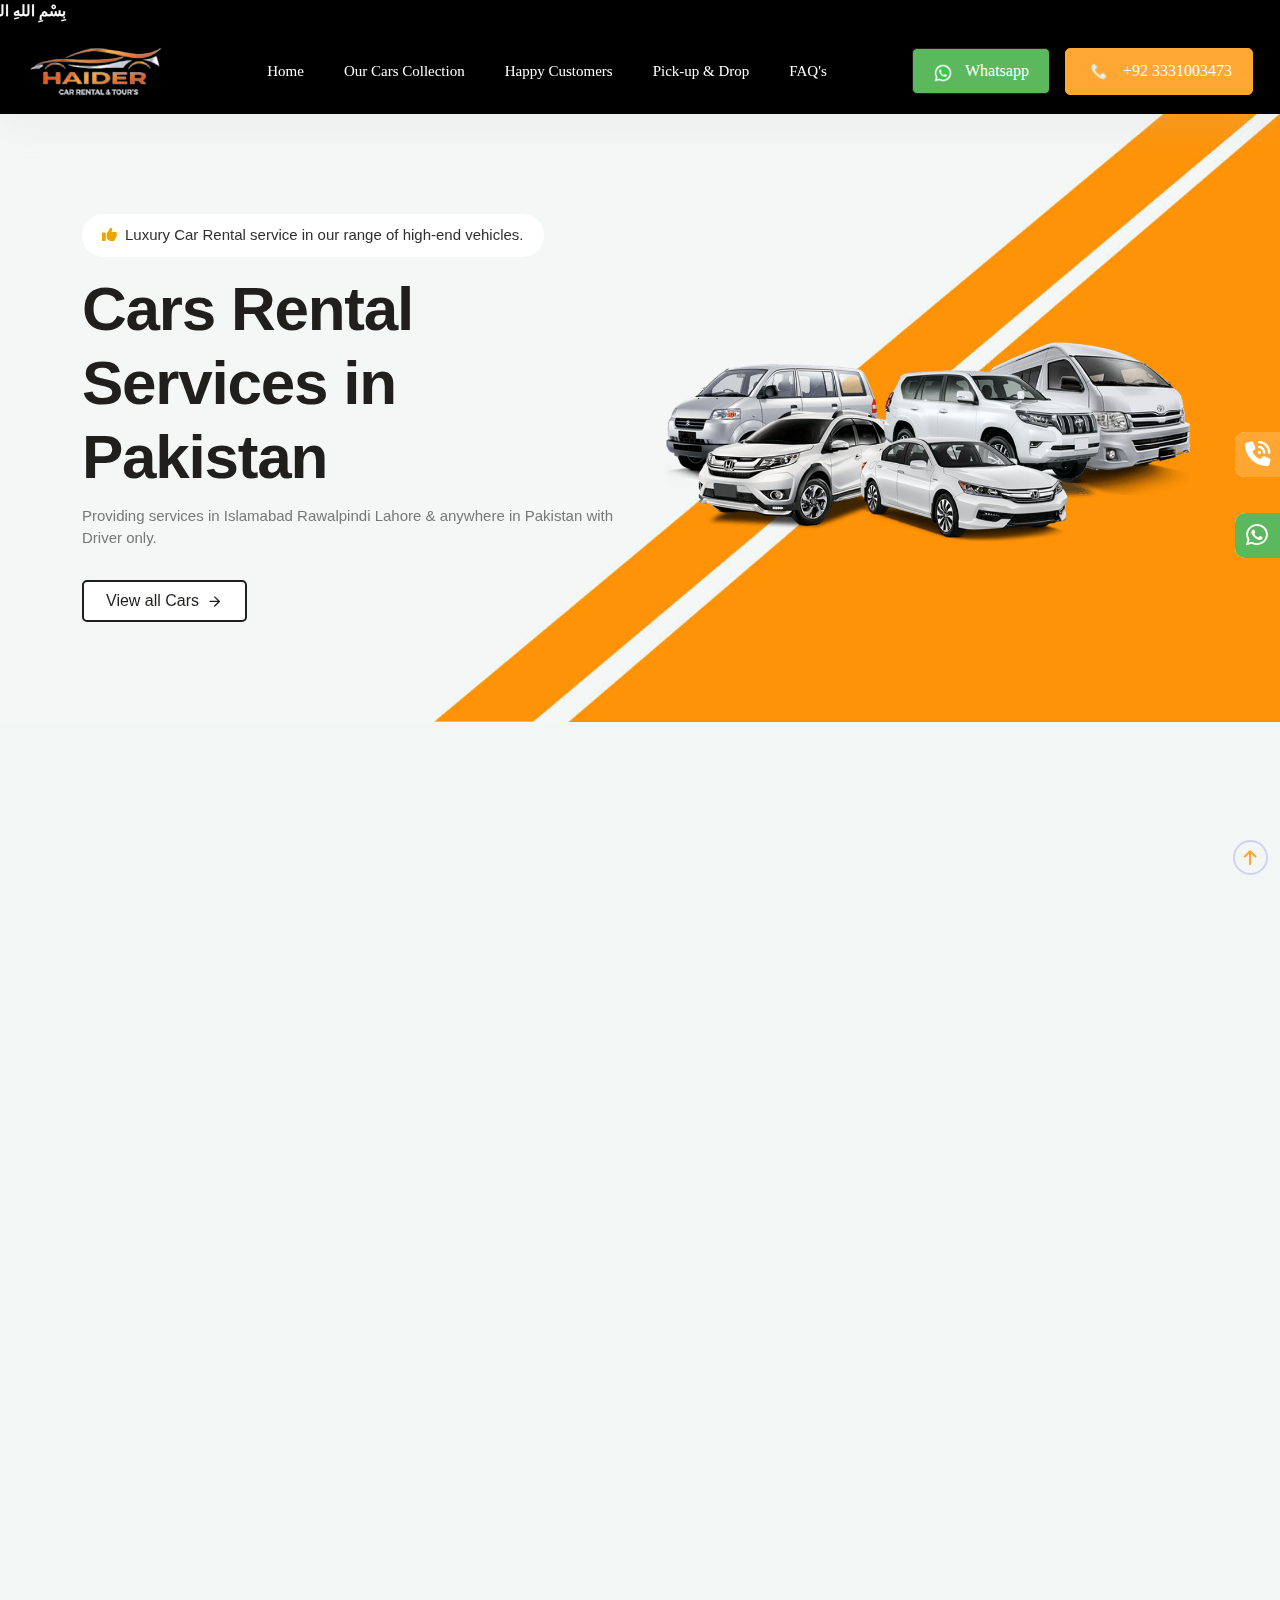
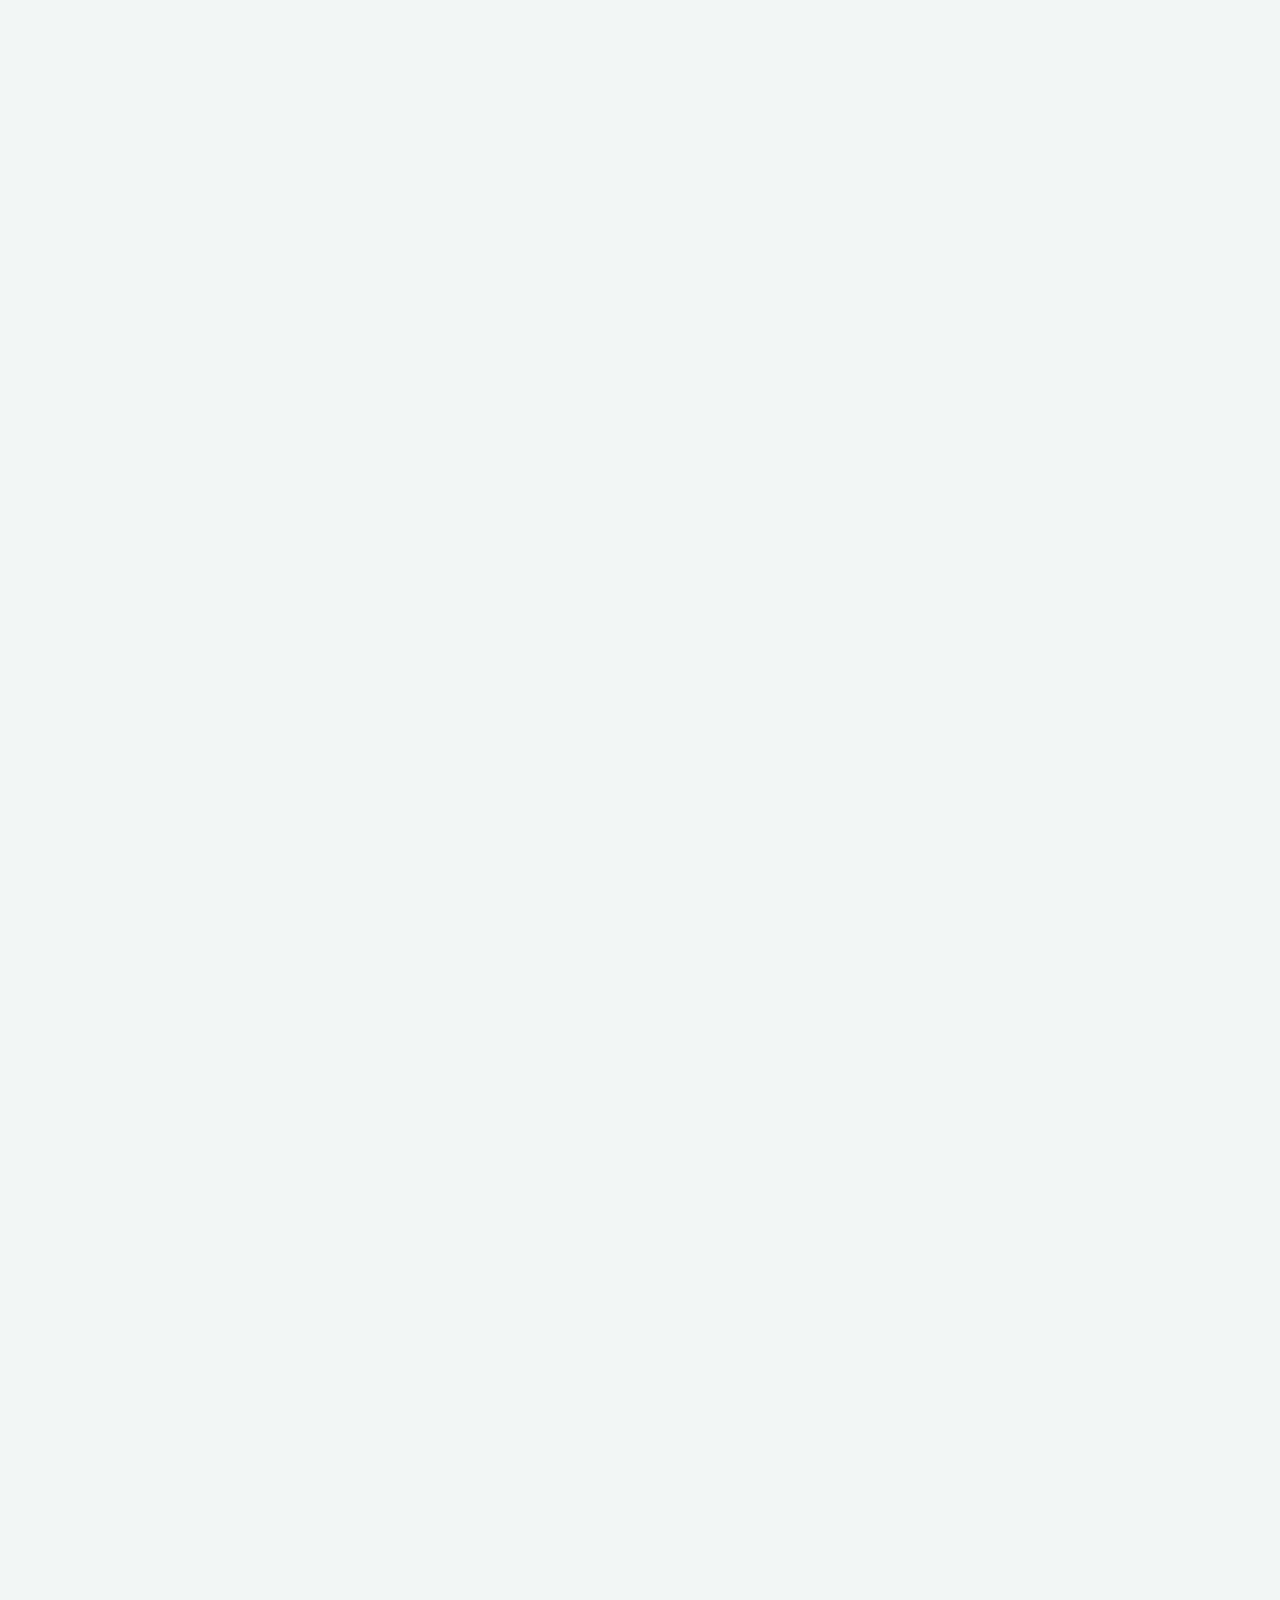
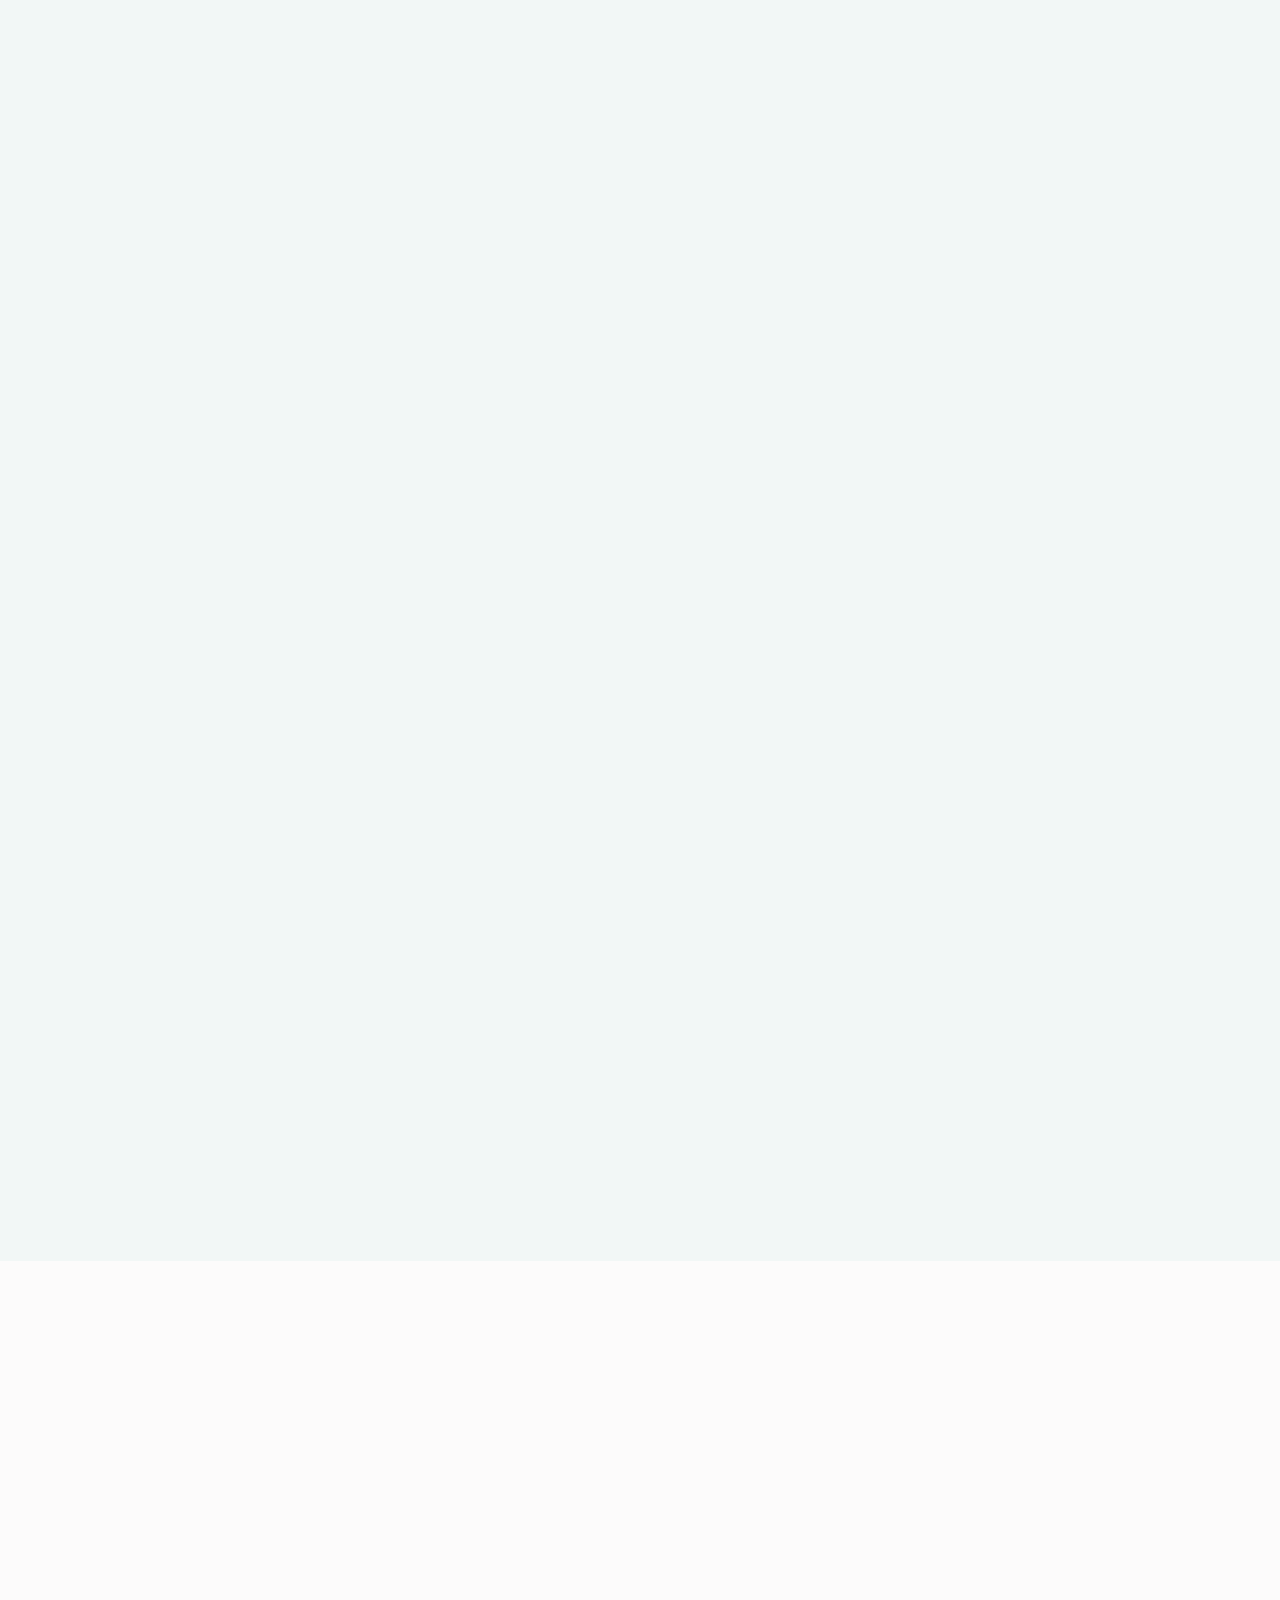
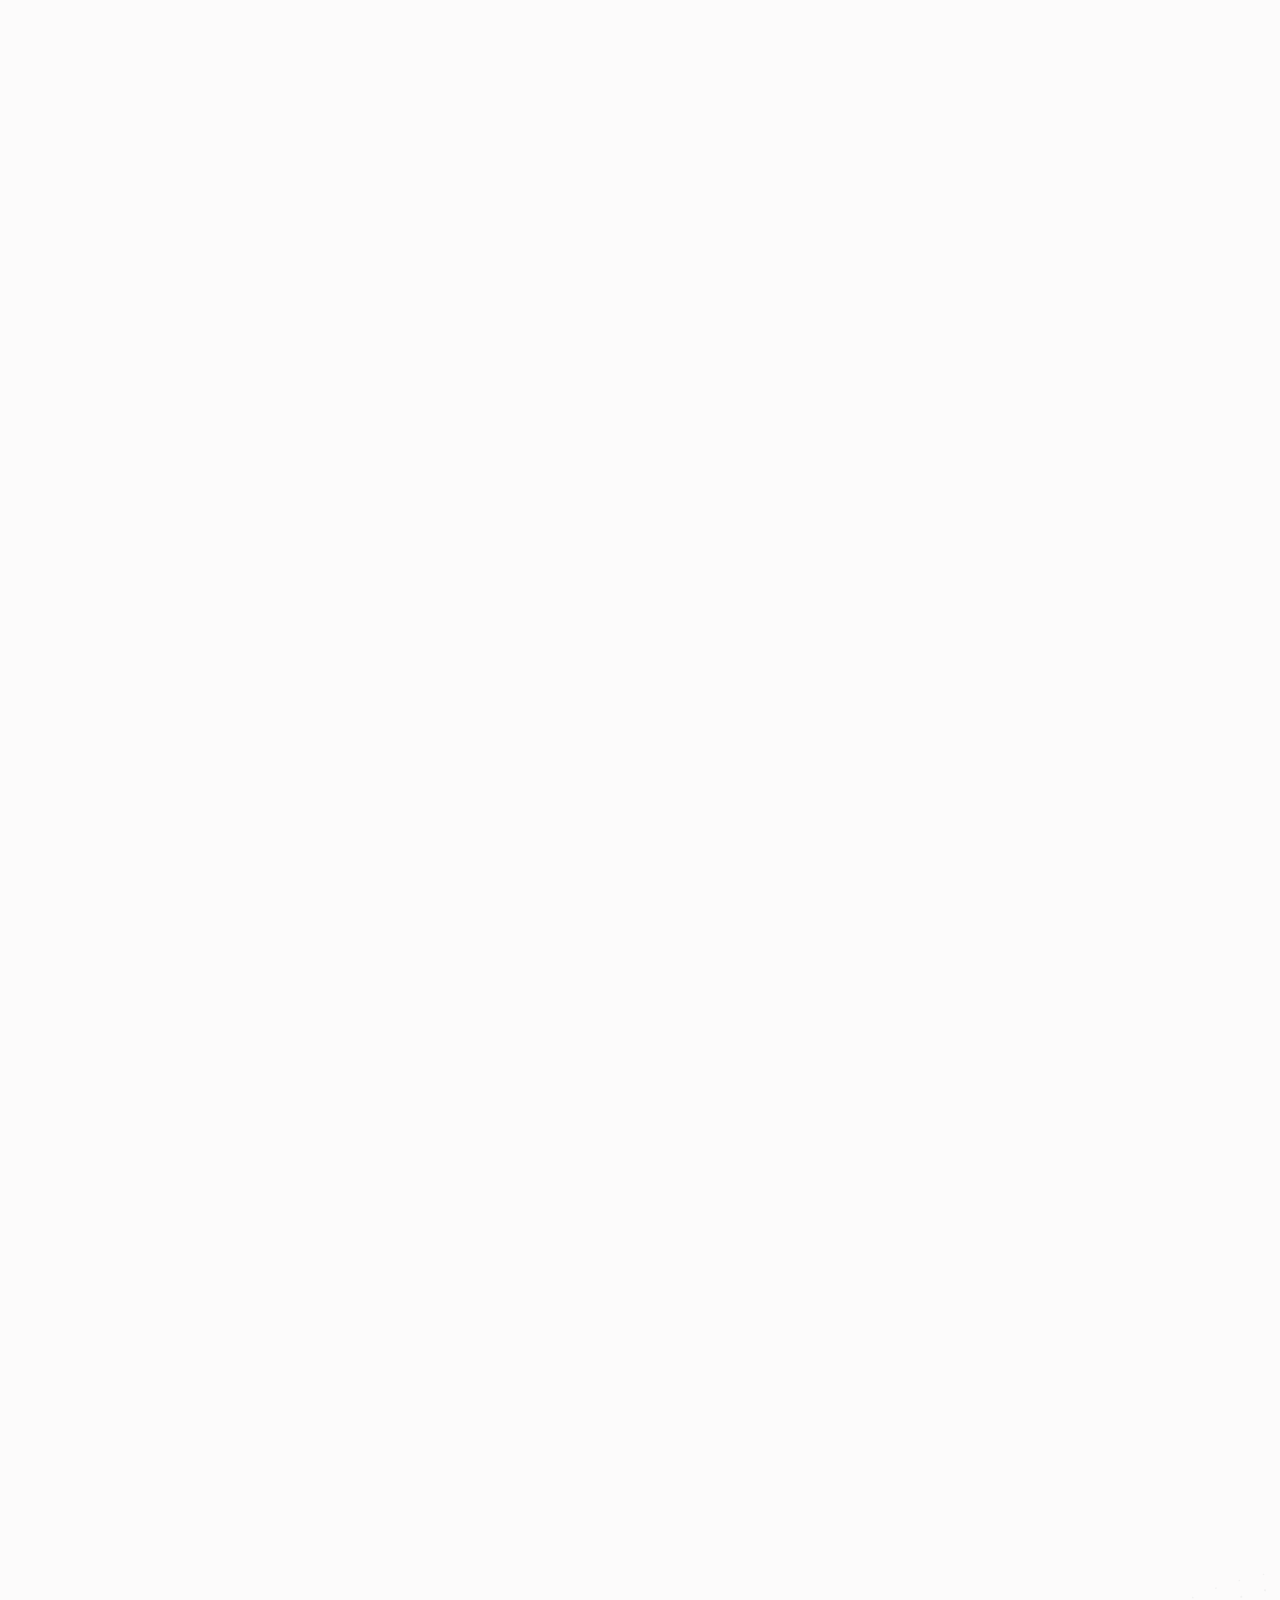
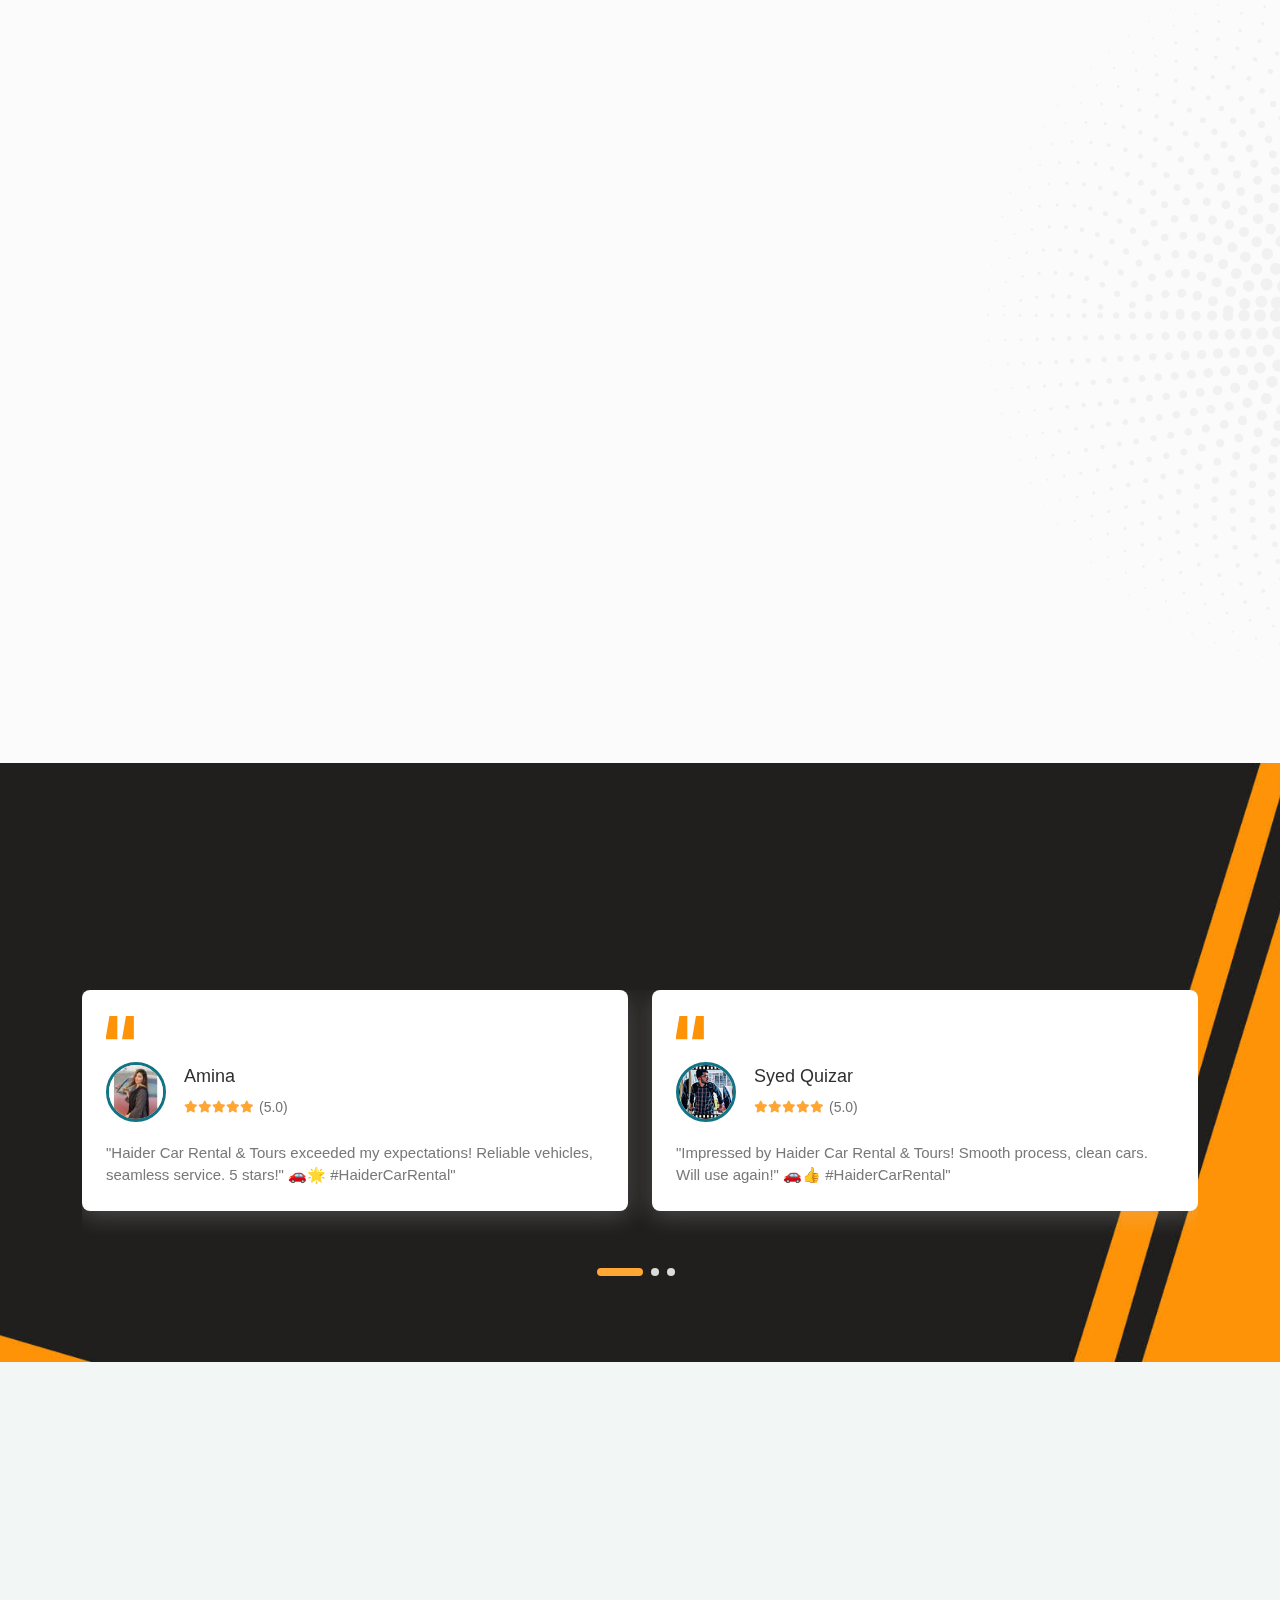
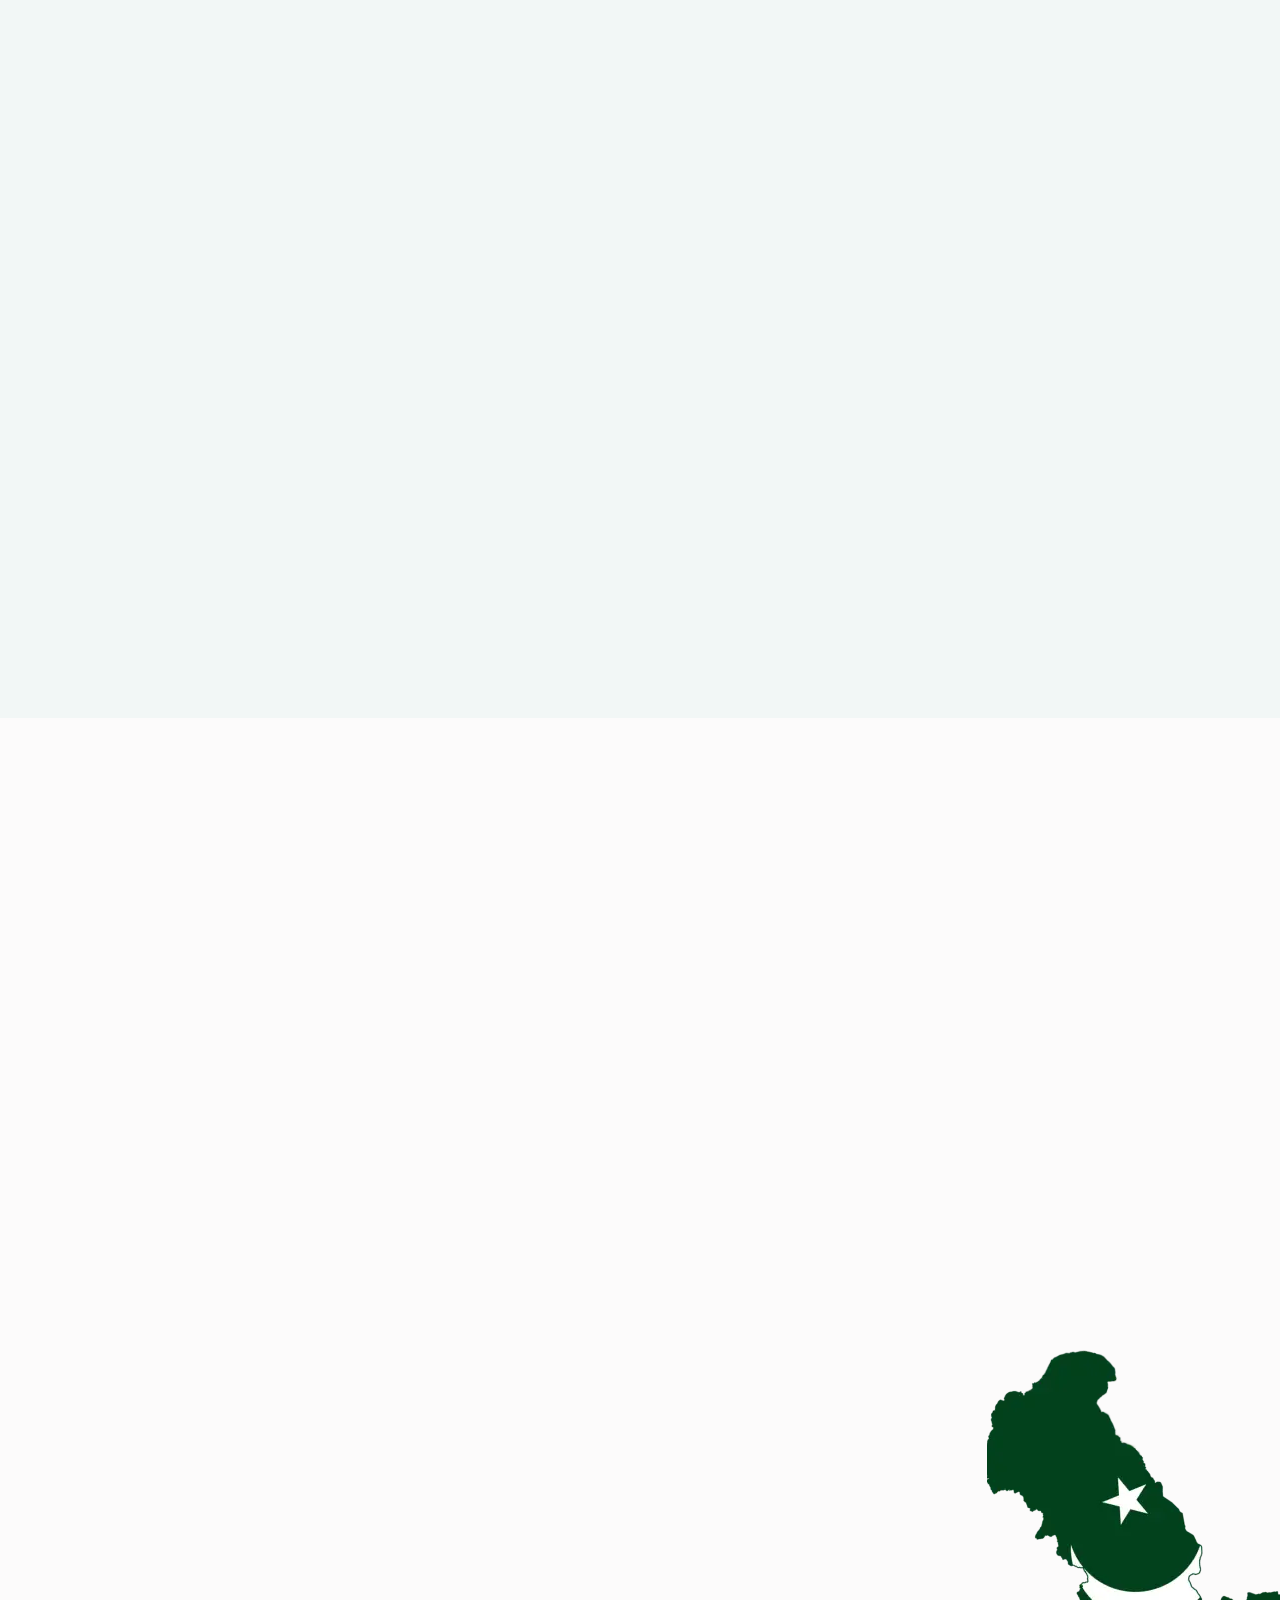
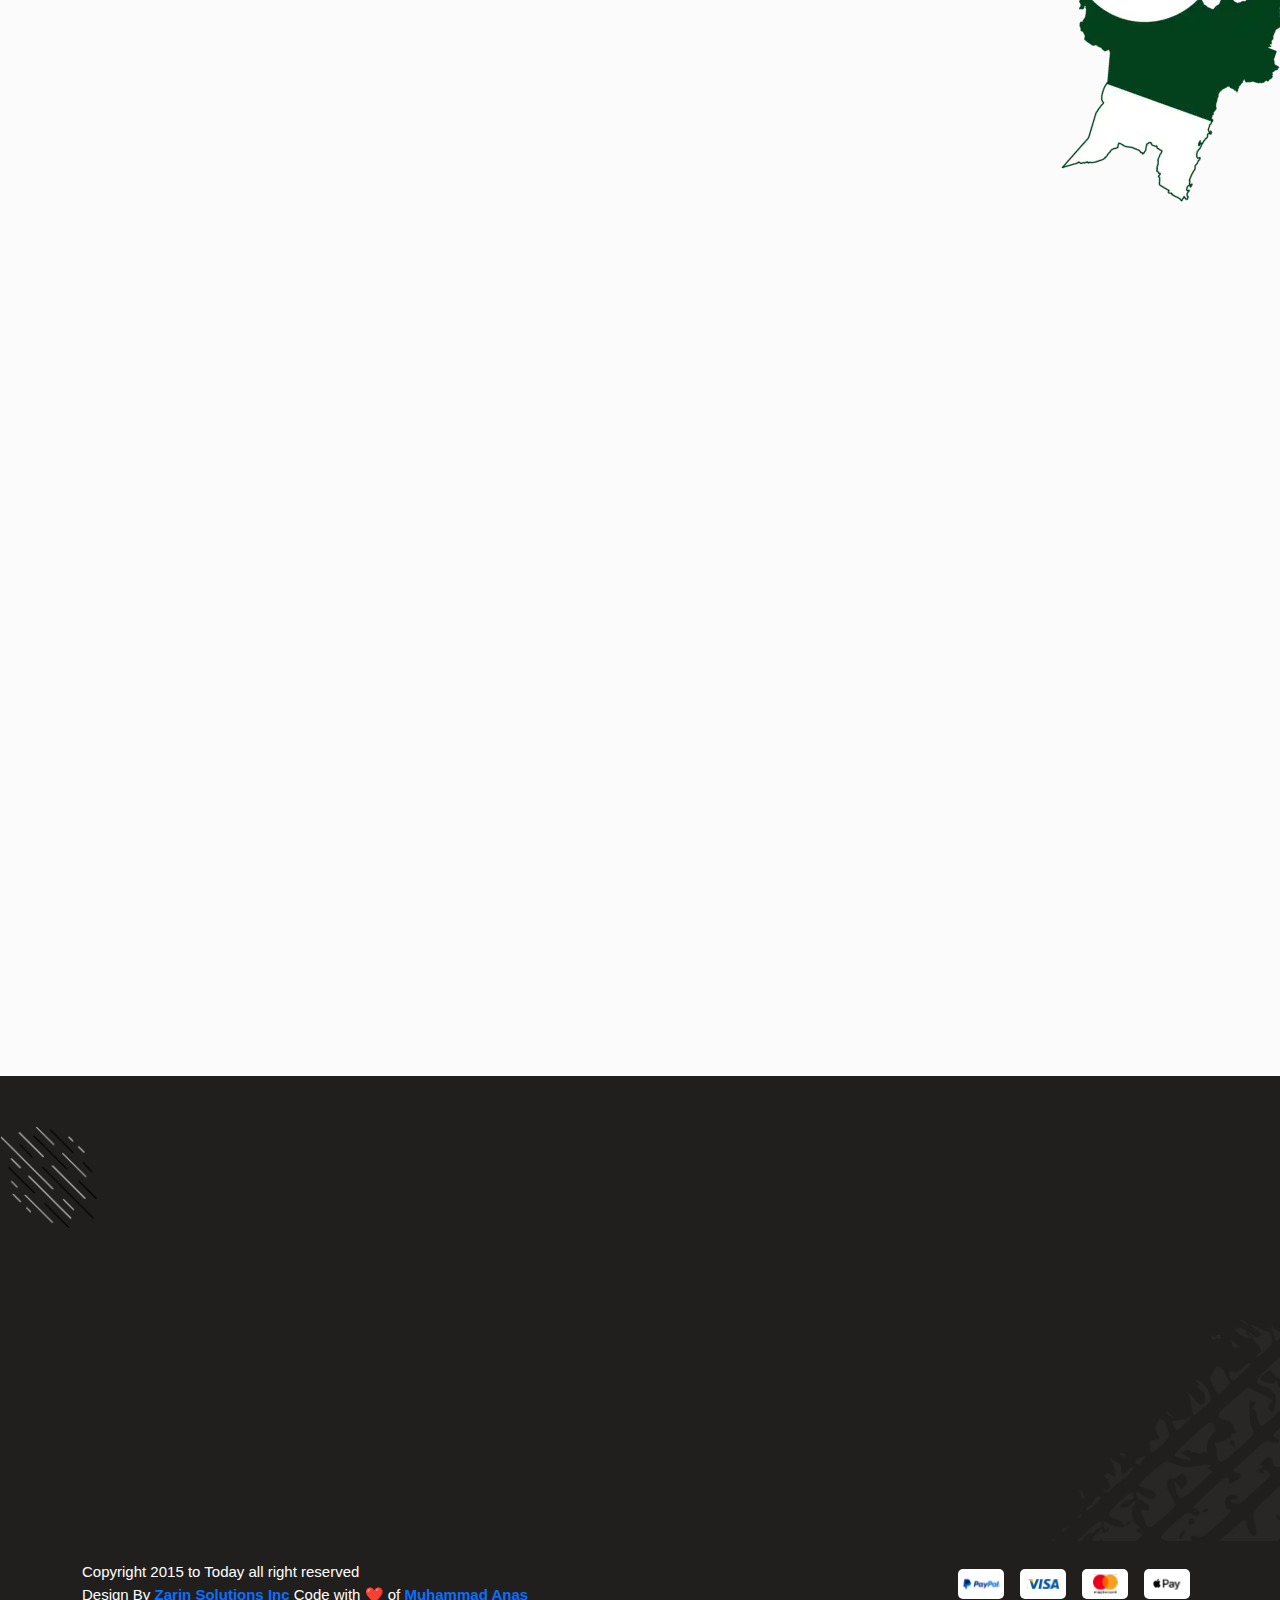
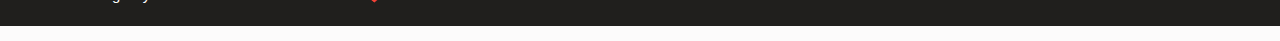
==== index.html @ e172ce2b "update" ====
<!DOCTYPE html>
<html lang="en">
   <head>
      <meta property="og:title" content="Haider Car Rental & Tours" />
      <meta property="og:image" content="https://haidercarrental.com/assets/img/Mercedes-Benz.png" />
      <meta property="og:description" content="Providing services in Islamabad Rawalpindi Lahore & anywhere in Pakistan with Driver only." />
      <meta charset="utf-8">
      <meta name="viewport" content="width=device-width, initial-scale=1.0, user-scalable=0">
      <title>Cars Rental in Pakistan | Haider Car Rental</title>
      <meta name="description" content="Providing services in  Islamabad Rawalpindi Lahore & anywhere in Pakistan with Driver only.">
      <meta name="author" content="zarinsolutions">       
      <link rel="shortcut icon" href="assets/img/favicon.webp">
      <link rel="stylesheet" href="assets/css/bootstrap.min.css">
      <link rel="stylesheet" href="assets/plugins/fontawesome/css/fontawesome.min.css">
      <link rel="stylesheet" href="assets/plugins/fontawesome/css/all.min.css">
      <link rel="stylesheet" href="assets/plugins/select2/css/select2.min.css">
      <link rel="stylesheet" href="assets/css/bootstrap-datetimepicker.min.css">
      <link rel="stylesheet" href="assets/plugins/aos/aos.css">
      <link rel="stylesheet" href="assets/css/feather.css">
      <link rel="stylesheet" href="assets/css/owl.carousel.min.css">
      <link rel="stylesheet" href="assets/css/style.css">
      <!-- Global site tag (gtag.js) - Google Ads: 701284172 -->
      
      <!-- Global site tag (gtag.js) - Google Analytics -->      
   <!-- Preloader Start -->
   <script>
  document.addEventListener("DOMContentLoaded", function () {
    var preloader = document.createElement("div");
    preloader.id = "preloader";
    preloader.style.position = "fixed";
    preloader.style.top = "0";
    preloader.style.left = "0";
    preloader.style.width = "100%";
    preloader.style.height = "100%";
    preloader.style.backgroundColor = "rgba(255, 255, 255, 0.8)";
    preloader.style.display = "flex";
    preloader.style.justifyContent = "center";
    preloader.style.alignItems = "center";
    preloader.innerHTML = '<img src="assets/preloader.gif" alt="Loading...">';

    document.body.appendChild(preloader);

    window.addEventListener("load", function () {
      preloader.style.display = "none";
    });
  });
</script>
   <!-- Preloader End -->
   <!-- PWA Config Start -->
<link rel="manifest" href="zarinpwamanifest.json">
    <script>
        //if browser support service worker
        if('serviceWorker' in navigator) {
          navigator.serviceWorker.register('zarinpwa.js');
        };
      </script>
   <!-- PWA Config End -->
   </head>
   <body>
      <div class="main-wrapper">
         <header class="header">
		 <p style="color:white;"><marquee direction="right"><strong>بِسْمِ اللهِ الرَّحْمٰنِ الرَّحِيْمِ ❁ اللَّهُمَّ صَلِّ عَلَىٰ مُحَمَّدٍ وَعَلَىٰ آلِ مُحَمَّدٍ ❁ كَمَا صَلَّيْتَ عَلَىٰ إِبْرَاهِيْمَ وَعَلَىٰ آلِ إِبْرَاهِيْمَ ❁ إنَّكَ حَمِيْدٌ مَجِيْدٌ ❁ اللَّهُمَّ بَارِكْ عَلَىٰ مُحَمَّدٍ وَعَلَىٰ آلِ مُحَمَّدٍ ❁ كَمَا بَارَكْتَ عَلَىٰ إِبْرَاهِيْمَ وَعَلَىٰ آلِ إِبْرَاهِيْمَ ❁ إنَّكَ حَمِيْدٌ مَجِيْدٌ</strong></marquee></p>
            <div class="container-fluid">
               <nav class="navbar navbar-expand-lg header-nav">
                  <div class="navbar-header">
                     <a id="mobile_btn" href="javascript:void(0);">
                     <span class="bar-icon">
                     <span></span>
                     <span></span>
                     <span></span>
                     </span>
                     </a>
                     <a href="index.html" class="navbar-brand logo">
                     <img src="assets/img/logo.png" class="img-fluid" alt="Logo">
                     </a>
                     <a href="index.html" class="navbar-brand logo-small">
                     <img src="assets/img/logo.png" class="img-fluid" alt="Logo">
                     </a>
                  </div>
                  <div class="main-menu-wrapper">
                     <div class="menu-header">
                        <a href="index.html" class="menu-logo">
                        <img src="assets/img/logo.png" class="img-fluid" alt="Logo">
                        </a>
                        <a id="menu_close" class="menu-close" href="javascript:void(0);"> <i class="fas fa-times"></i></a>
                     </div>
                     <ul class="main-nav" style="font-family: poppin;">
                        <!-- <li class="active"><a href="">Home</a></li> -->
                        <li><a href="index.html">Home</a></li>                                                                
                        <li><a href="#luxury-car">Our Cars Collection</a></li>
                        <li><a href="#happy-customers">Happy Customers</a></li>
                        <li><a href="#pickup-drop">Pick-up & Drop</a></li>
                        <li><a href="#faqs">FAQ's</a></li>

                     </ul>
                  </div>
                  <ul class="nav header-navbar-rht" style="font-family: poppin;">
                     <li class="nav-item">
                        <a class="nav-link header-login" href="https://wa.me/+923331003473?text=Hello" target="_blank">
                           <span>
                              <!-- <i class="fa fa-whatsapp" aria-hidden="true"></i> -->
                              <img src="assets/img/icons8-whatsapp-48.png" alt="Zarinsolutions" width="20" height="20">
                           </span>
                           Whatsapp
                        </a>
                     </li>
                     <li class="nav-item">
                        <a class="nav-link header-reg" href="tel:+923331003473">
                           <span>
                              <!-- <i class="fa fa-mobile"></i> -->
                              <img src="assets/img/icons8-phone-20.png" alt="Zarinsolutions Phone Number" width="25" height="25">
                           </span>
                           +92 3331003473
                        </a>
                     </li>
                  </ul>
               </nav>
            </div>
         </header>
         <section class="banner-section banner-slider">
            <div class="container">
               <div class="home-banner">
                  <div class="row align-items-center">
                     <div class="col-lg-6" data-aos="fade-down">
                        <p class="explore-text"> <span><i class="fa-solid fa-thumbs-up me-2"></i></span>Luxury Car Rental service in our range of high-end vehicles.</p>
                        <h1>Cars Rental Services in Pakistan
                           <br>
                           <span></span>
                        </h1>
                        <p>Providing services in  Islamabad Rawalpindi Lahore & anywhere in Pakistan with Driver only. </p>
                        <div class="view-all">
                           <a href="#luxury-car" class="btn btn-view d-inline-flex align-items-center">View all Cars <span><i class="feather-arrow-right ms-2"></i></span></a>
                        </div>
                     </div>
                     <div class="col-lg-6" data-aos="fade-down">
                        <div>
                           <img src="assets/img/Mercedes-Benz.png" class="img-fluid aos banimg" alt="bannerimage">
                        </div>
                     </div>
                  </div>
               </div>
            </div>
         </section>
                        <!-- CAR SESSION 3 -->
         <section class="section popular-services popular-explore" id="luxury-car">
            <div class="container">
               <div class="section-heading" data-aos="fade-down">
                  <h2>Explore Budget Cars</h2>
                  <p>Providing services in  Islamabad Rawalpindi Lahore & anywhere in Pakistan with Driver only</p>
               </div>
               <div class="tab-content">
                  <div class="tab-pane active" id="ZarinsolutionsGoa">
                     <div class="row">
                        <!-- LISTING -->
                        <div class="col-lg-4 col-md-6 col-12" data-aos="fade-down">
                           <div class="listing-item">
                              <div class="listing-img">
                                 <img src="assets/img/civic.webp" class="img-fluid" alt="Honda Civic">
                                 <div class="fav-item">
                                    </a>
                                 </div>
                              </div>
                              <div style="text-align: center;" class="listing-content">
                                 <div class="listing-features">
                                    <a href="javascript:void(0)" class="author-img">
                                    <img src="assets/img/author.png" alt="author">
                                    </a>
                                    <p style="margin-bottom: 10px;"></p>
                                    <h3 class="listing-title">
                                       Honda Civic
                                    </h3>
                                 </div>
								 <p style="text-align: center;">Available For Rent, Tour's, Event's, Pick & Drop</p><br>
                                 <div class="button-row button-row1">
                                    <button class="button btn-phone"><span><i class="feather-phone-call"></i></span><a href="tel:+923331003473" style="color: #fff;"> Call Us</a></button>



                                    <button class="button btn-whataspp">
                                       <span>
                                          <iconify-icon icon="ri:whatsapp-fill" style="color: white;"></iconify-icon>
                                       </span>
                                       <a href="https://wa.me/+923331003473?text=Hello" style="color: #fff;" target="_blank"> WhatsApp</a>
                                    </button>
                                    <!-- <button class="button btn-book"><span><iconify-icon icon="line-md:email-twotone" style="color: #787878;" width="20" height="20"></iconify-icon></i></span> Email </button> -->
                                 </div>
                              </div>
                           </div>
                        </div>
                        <!-- LISTING -->
                        <!-- LISTING -->
                        <div class="col-lg-4 col-md-6 col-12" data-aos="fade-down">
                           <div class="listing-item">
                              <div class="listing-img">
                                 <img src="assets/img/gli.webp" class="img-fluid" alt="Toyota GLI or XLI">
                                 <div class="fav-item">
                                    <!-- <span class="featured-text">BMW</span> -->
                                    </a>
                                 </div>
                              </div>
                              <div style="text-align: center;" class="listing-content">
                                 <div class="listing-features">
                                    <a href="javascript:void(0)" class="author-img">
                                    <img src="assets/img/author.png" alt="author">
                                    </a>
                                    <p style="margin-bottom: 10px;"></p>
                                    <h3 class="listing-title">
                                       Toyota GLI
                                    </h3>
                                 </div>
                                 <p style="text-align: center;">Available For Rent, Tour's, Event's, Pick & Drop</p><br>
                                 <div class="button-row button-row1">
                                    <button class="button btn-phone"><span><i class="feather-phone-call"></i></span><a href="tel:+923331003473" style="color: #fff;"> Call Us</a></button>
                                    <button class="button btn-whataspp">
                                       <span>
                                          <iconify-icon icon="ri:whatsapp-fill" style="color: white;"></iconify-icon>
                                       </span>
                                       <a href="https://wa.me/+923331003473?text=Hello" style="color: #fff;" target="_blank"> WhatsApp</a>
                                    </button>
                                    <!-- <button class="button btn-book"><span><iconify-icon icon="line-md:email-twotone" style="color: #787878;" width="20" height="20"></iconify-icon></i></span> Email </button> -->
                                 </div>
                              </div>
                           </div>
                        </div>
                        <!-- LISTING -->
                        <!-- LISTING -->
                        <div class="col-lg-4 col-md-6 col-12" data-aos="fade-down">
                           <div class="listing-item">
                              <div class="listing-img">
                                 <img src="assets/img/altis.webp" class="img-fluid" alt="Toyota Alits">
                                 <div class="fav-item">
                                    <!-- <span class="featured-text">BMW</span> -->
                                    </a>
                                 </div>
                              </div>
                              <div style="text-align: center;" class="listing-content">
                                 <div class="listing-features">
                                    <a href="javascript:void(0)" class="author-img">
                                    <img src="assets/img/author.png" alt="author">
                                    </a>
                                    <p style="margin-bottom: 10px;"></p>
                                    <h3 class="listing-title">
                                       Altis X
                                    </h3>
                                 </div>
                                 <p style="text-align: center;">Available For Rent, Tour's, Event's, Pick & Drop</p><br>
                                 <div class="button-row button-row1">
                                    <button class="button btn-phone"><span><i class="feather-phone-call"></i></span><a href="tel:+923331003473" style="color: #fff;"> Call Us</a></button>
                                    <button class="button btn-whataspp">
                                       <span>
                                          <iconify-icon icon="ri:whatsapp-fill" style="color: white;"></iconify-icon>
                                       </span>
                                       <a href="https://wa.me/+923331003473?text=Hello" style="color: #fff;" target="_blank"> WhatsApp</a>
                                    </button>
                                    <!-- <button class="button btn-book"><span><iconify-icon icon="line-md:email-twotone" style="color: #787878;" width="20" height="20"></iconify-icon></i></span> Email </button> -->
                                 </div>
                              </div>
                           </div>
                        </div>
                        <!-- LISTING -->                     
                     </div>
                  </div>
               </div>
            </div>
         </section>
                        <!-- CAR SESSION 3 -->
         <section class="section popular-services popular-explore" id="luxury-car">
            <div class="container">
               <div class="section-heading" data-aos="fade-down">
                  <h2>Explore High Capacity</h2>
                  <p>Providing services in  Islamabad Rawalpindi Lahore & anywhere in Pakistan with Driver only</p>
               </div>
               <div style="text-align: center;" class="tab-content">
                  <div class="tab-pane active" id="ZarinsolutionsGoa">
                     <div class="row">
					 <!-- LISTING -->
                        <div class="col-lg-4 col-md-6 col-12" data-aos="fade-down">
                           <div class="listing-item">
                              <div class="listing-img">
                                 <img src="assets/img/Honda BRV.webp" class="img-fluid" alt="Honda BRV ">
                                 <div class="fav-item">
                                    <!-- <span class="featured-text">BMW</span> -->
                                    </a>
                                 </div>
                              </div>
                              <div class="listing-content">
                                 <div class="listing-features">
                                    <a href="javascript:void(0)" class="author-img">
                                    <img src="assets/img/author.png" alt="author">
                                    </a>
                                    <p style="margin-bottom: 10px;"></p>
                                    <h3 class="listing-title">
                                       Honda BR-V 
                                    </h3>
                                 </div>
                                 <p style="text-align: center;">Available For Rent, Tour's, Event's, Pick & Drop</p><br>
                                 <div class="button-row button-row1">
                                    <button class="button btn-phone"><span><i class="feather-phone-call"></i></span><a href="tel:+923331003473" style="color: #fff;"> Call Us</a></button>
                                    <button class="button btn-whataspp">
                                       <span>
                                          <iconify-icon icon="ri:whatsapp-fill" style="color: white;"></iconify-icon>
                                       </span>
                                       <a href="https://wa.me/+923331003473?text=Hello" style="color: #fff;" target="_blank"> WhatsApp</a>
                                    </button>
                                    <!-- <button class="button btn-book"><span><iconify-icon icon="line-md:email-twotone" style="color: #787878;" width="20" height="20"></iconify-icon></i></span> Email </button> -->
                                 </div>
                              </div>
                           </div>
                        </div>
                        <!-- LISTING -->
                        <!-- LISTING -->
                        <div class="col-lg-4 col-md-6 col-12" data-aos="fade-down">
                           <div class="listing-item">
                              <div class="listing-img">
                                 <img src="assets/img/suzukiapv.webp" class="img-fluid" alt="Suzuki Apv ">
                                 <div class="fav-item">
                                    <!-- <span class="featured-text">BMW</span> -->
                                    </a>
                                 </div>
                              </div>
                              <div style="text-align: center;" class="listing-content">
                                 <div class="listing-features">
                                    <a href="javascript:void(0)" class="author-img">
                                    <img src="assets/img/author.png" alt="author">
                                    </a>
                                    <p style="margin-bottom: 10px;"></p>
                                    <h3 class="listing-title">
                                       Suzuki Apv 
                                    </h3>
                                 </div>
                                 <p style="text-align: center;">Available For Rent, Tour's, Event's, Pick & Drop</p><br>
                                 <div class="button-row button-row1">
                                    <button class="button btn-phone"><span><i class="feather-phone-call"></i></span><a href="tel:+923331003473" style="color: #fff;"> Call Us</a></button>
                                    <button class="button btn-whataspp">
                                       <span>
                                          <iconify-icon icon="ri:whatsapp-fill" style="color: white;"></iconify-icon>
                                       </span>
                                       <a href="https://wa.me/+923331003473?text=Hello" style="color: #fff;" target="_blank"> WhatsApp</a>
                                    </button>
                                    <!-- <button class="button btn-book"><span><iconify-icon icon="line-md:email-twotone" style="color: #787878;" width="20" height="20"></iconify-icon></i></span> Email </button> -->
                                 </div>
                              </div>
                           </div>
                        </div>
                        <!-- LISTING -->
                        <!-- LISTING -->
                        <div class="col-lg-4 col-md-6 col-12" data-aos="fade-down">
                           <div class="listing-item">
                              <div class="listing-img">
                                 <img src="assets/img/Chinghan_karwan.webp" class="img-fluid" alt="Chinghan_karwan ">
                                 <div class="fav-item">
                                    <!-- <span class="featured-text">BMW</span> -->
                                    </a>
                                 </div>
                              </div>
                              <div style="text-align: center;" class="listing-content">
                                 <div class="listing-features">
                                    <a href="javascript:void(0)" class="author-img">
                                    <img src="assets/img/author.png" alt="author">
                                    </a>
                                    <p style="margin-bottom: 10px;"></p>
                                    <h3 class="listing-title">
                                       Chinghan_karwan 
                                    </h3>
                                 </div>
                                 <p style="text-align: center;">Available For Rent, Tour's, Event's, Pick & Drop</p><br>
                                 <div class="button-row button-row1">
                                    <button class="button btn-phone"><span><i class="feather-phone-call"></i></span><a href="tel:+923331003473" style="color: #fff;"> Call Us</a></button>
                                    <button class="button btn-whataspp">
                                       <span>
                                          <iconify-icon icon="ri:whatsapp-fill" style="color: white;"></iconify-icon>
                                       </span>
                                       <a href="https://wa.me/+923331003473?text=Hello" style="color: #fff;" target="_blank"> WhatsApp</a>
                                    </button>
                                    <!-- <button class="button btn-book"><span><iconify-icon icon="line-md:email-twotone" style="color: #787878;" width="20" height="20"></iconify-icon></i></span> Email </button> -->
                                 </div>
                              </div>
                           </div>
                        </div>
                        <!-- LISTING -->   
                        <!-- LISTING -->
                        <div class="col-lg-4 col-md-6 col-12" data-aos="fade-down">
                           <div class="listing-item">
                              <div class="listing-img">
                                 <img src="assets/img/Toyota_Hiace.webp" class="img-fluid" alt="Toyota_Hiace">
                                 <div class="fav-item">
                                    </a>
                                 </div>
                              </div>
                              <div style="text-align: center;" class="listing-content">
                                 <div class="listing-features">
                                    <a href="javascript:void(0)" class="author-img">
                                    <img src="assets/img/author.png" alt="author">
                                    </a>
                                    <p style="margin-bottom: 10px;"></p>
                                    <h3 class="listing-title">
                                       Toyota_Hiace
                                    </h3>
                                 </div>
                                 <p style="text-align: center;">Available For Rent, Tour's, Event's, Pick & Drop</p><br>
                                 <div class="button-row button-row1">
                                    <button class="button btn-phone"><span><i class="feather-phone-call"></i></span><a href="tel:+923331003473" style="color: #fff;"> Call Us</a></button>



                                    <button class="button btn-whataspp">
                                       <span>
                                          <iconify-icon icon="ri:whatsapp-fill" style="color: white;"></iconify-icon>
                                       </span>
                                       <a href="https://wa.me/+923331003473?text=Hello" style="color: #fff;" target="_blank"> WhatsApp</a>
                                    </button>
                                    <!-- <button class="button btn-book"><span><iconify-icon icon="line-md:email-twotone" style="color: #787878;" width="20" height="20"></iconify-icon></i></span> Email </button> -->
                                 </div>
                              </div>
                           </div>
                        </div>
                        <!-- LISTING -->
                        <!-- LISTING -->
                        <div class="col-lg-4 col-md-6 col-12" data-aos="fade-down">
                           <div class="listing-item">
                              <div class="listing-img">
                                 <img src="assets/img/GRAND_CABIN.webp" class="img-fluid" alt="GRAND_CABIN">
                                 <div class="fav-item">
                                    <!-- <span class="featured-text">BMW</span> -->
                                    </a>
                                 </div>
                              </div>
                              <div style="text-align: center;" class="listing-content">
                                 <div class="listing-features">
                                    <a href="javascript:void(0)" class="author-img">
                                    <img src="assets/img/author.png" alt="author">
                                    </a>
                                    <p style="margin-bottom: 10px;"></p>
                                    <h3 class="listing-title">
                                       GRAND_CABIN
                                    </h3>
                                 </div>
                                 <p style="text-align: center;">Available For Rent, Tour's, Event's, Pick & Drop</p><br>
                                 <div class="button-row button-row1">
                                    <button class="button btn-phone"><span><i class="feather-phone-call"></i></span><a href="tel:+923331003473" style="color: #fff;"> Call Us</a></button>
                                    <button class="button btn-whataspp">
                                       <span>
                                          <iconify-icon icon="ri:whatsapp-fill" style="color: white;"></iconify-icon>
                                       </span>
                                       <a href="https://wa.me/+923331003473?text=Hello" style="color: #fff;" target="_blank"> WhatsApp</a>
                                    </button>
                                    <!-- <button class="button btn-book"><span><iconify-icon icon="line-md:email-twotone" style="color: #787878;" width="20" height="20"></iconify-icon></i></span> Email </button> -->
                                 </div>
                              </div>
                           </div>
                        </div>
                        <!-- LISTING -->
                        <!-- LISTING -->
                        <div class="col-lg-4 col-md-6 col-12" data-aos="fade-down">
                           <div class="listing-item">
                              <div class="listing-img">
                                 <img src="assets/img/Coaster.webp" class="img-fluid" alt="Coaster">
                                 <div class="fav-item">
                                    <!-- <span class="featured-text">BMW</span> -->
                                    </a>
                                 </div>
                              </div>
                              <div style="text-align: center;" class="listing-content">
                                 <div class="listing-features">
                                    <a href="javascript:void(0)" class="author-img">
                                    <img src="assets/img/author.png" alt="author">
                                    </a>
                                    <p style="margin-bottom: 10px;"></p>
                                    <h3 class="listing-title">
                                       Coaster
                                    </h3>
                                 </div>
                                 <p style="text-align: center;">Available For Rent, Tour's, Event's, Pick & Drop</p><br>
                                 <div class="button-row button-row1">
                                    <button class="button btn-phone"><span><i class="feather-phone-call"></i></span><a href="tel:+923331003473" style="color: #fff;"> Call Us</a></button>
                                    <button class="button btn-whataspp">
                                       <span>
                                          <iconify-icon icon="ri:whatsapp-fill" style="color: white;"></iconify-icon>
                                       </span>
                                       <a href="https://wa.me/+923331003473?text=Hello" style="color: #fff;" target="_blank"> WhatsApp</a>
                                    </button>
                                    <!-- <button class="button btn-book"><span><iconify-icon icon="line-md:email-twotone" style="color: #787878;" width="20" height="20"></iconify-icon></i></span> Email </button> -->
                                 </div>
                              </div>
                           </div>
                        </div>
                        <!-- LISTING -->
                     </div>
                  </div>
               </div>
            </div>
         </section>
                        <!-- CAR SESSION 3 -->
         <section class="section popular-services popular-explore" id="luxury-car">
            <div class="container">
               <div class="section-heading" data-aos="fade-down">
                  <h2>Explore Premium Cars</h2>
                  <p>Providing services in  Islamabad Rawalpindi Lahore & anywhere in Pakistan with Driver only</p>
               </div>
               <div class="tab-content">
                  <div class="tab-pane active" id="ZarinsolutionsGoa">
                     <div class="row">
					 <!-- LISTING -->
                        <div class="col-lg-4 col-md-6 col-12" data-aos="fade-down">
                           <div class="listing-item">
                              <div class="listing-img">
                                 <img src="assets/img/Prado.webp" class="img-fluid" alt="Prado ">
                                 <div class="fav-item">
                                    <!-- <span class="featured-text">BMW</span> -->
                                    </a>
                                 </div>
                              </div>
                              <div style="text-align: center;" class="listing-content">
                                 <div class="listing-features">
                                    <a href="javascript:void(0)" class="author-img">
                                    <img src="assets/img/author.png" alt="author">
                                    </a>
                                    <p style="margin-bottom: 10px;"></p>
                                    <h3 class="listing-title">
                                       Prado 
                                    </h3>
                                 </div>
                                 <p style="text-align: center;">Available For Rent, Tour's, Event's, Pick & Drop</p><br>
                                 <div class="button-row button-row1">
                                    <button class="button btn-phone"><span><i class="feather-phone-call"></i></span><a href="tel:+923331003473" style="color: #fff;"> Call Us</a></button>
                                    <button class="button btn-whataspp">
                                       <span>
                                          <iconify-icon icon="ri:whatsapp-fill" style="color: white;"></iconify-icon>
                                       </span>
                                       <a href="https://wa.me/+923331003473?text=Hello" style="color: #fff;" target="_blank"> WhatsApp</a>
                                    </button>
                                    <!-- <button class="button btn-book"><span><iconify-icon icon="line-md:email-twotone" style="color: #787878;" width="20" height="20"></iconify-icon></i></span> Email </button> -->
                                 </div>
                              </div>
                           </div>
                        </div>
                        <!-- LISTING -->
                        <!-- LISTING -->
                        <div class="col-lg-4 col-md-6 col-12" data-aos="fade-down">
                           <div class="listing-item">
                              <div class="listing-img">
                                 <img src="assets/img/V8_land_cruiser-.webp" class="img-fluid" alt="V8_land_cruiser- ">
                                 <div class="fav-item">
                                    <!-- <span class="featured-text">BMW</span> -->
                                    </a>
                                 </div>
                              </div>
                              <div style="text-align: center;" class="listing-content">
                                 <div class="listing-features">
                                    <a href="javascript:void(0)" class="author-img">
                                    <img src="assets/img/author.png" alt="author">
                                    </a>
                                    <p style="margin-bottom: 10px;"></p>
                                    <h3 class="listing-title">
                                       V8 land cruiser 
                                    </h3>
                                 </div>
                                 <p style="text-align: center;">Available For Rent, Tour's, Event's, Pick & Drop</p><br>
                                 <div class="button-row button-row1">
                                    <button class="button btn-phone"><span><i class="feather-phone-call"></i></span><a href="tel:+923331003473" style="color: #fff;"> Call Us</a></button>
                                    <button class="button btn-whataspp">
                                       <span>
                                          <iconify-icon icon="ri:whatsapp-fill" style="color: white;"></iconify-icon>
                                       </span>
                                       <a href="https://wa.me/+923331003473?text=Hello" style="color: #fff;" target="_blank"> WhatsApp</a>
                                    </button>
                                    <!-- <button class="button btn-book"><span><iconify-icon icon="line-md:email-twotone" style="color: #787878;" width="20" height="20"></iconify-icon></i></span> Email </button> -->
                                 </div>
                              </div>
                           </div>
                        </div>
                        <!-- LISTING -->
                        <!-- LISTING -->
                        <div class="col-lg-4 col-md-6 col-12" data-aos="fade-down">
                           <div class="listing-item">
                              <div class="listing-img">
                                 <img src="assets/img/revo (1).webp" class="img-fluid" alt="revo (1) ">
                                 <div class="fav-item">
                                    <!-- <span class="featured-text">BMW</span> -->
                                    </a>
                                 </div>
                              </div>
                              <div style="text-align: center;" class="listing-content">
                                 <div class="listing-features">
                                    <a href="javascript:void(0)" class="author-img">
                                    <img src="assets/img/author.png" alt="author">
                                    </a>
                                    <p style="margin-bottom: 10px;"></p>
                                    <h3 class="listing-title">
                                       Revo or Vigo 
                                    </h3>
                                 </div>
                                 <p style="text-align: center;">Available For Rent, Tour's, Event's, Pick & Drop</p><br>
                                 <div class="button-row button-row1">
                                    <button class="button btn-phone"><span><i class="feather-phone-call"></i></span><a href="tel:+923331003473" style="color: #fff;"> Call Us</a></button>
                                    <button class="button btn-whataspp">
                                       <span>
                                          <iconify-icon icon="ri:whatsapp-fill" style="color: white;"></iconify-icon>
                                       </span>
                                       <a href="https://wa.me/+923331003473?text=Hello" style="color: #fff;" target="_blank"> WhatsApp</a>
                                    </button>
                                    <!-- <button class="button btn-book"><span><iconify-icon icon="line-md:email-twotone" style="color: #787878;" width="20" height="20"></iconify-icon></i></span> Email </button> -->
                                 </div>
                              </div>
                           </div>
                        </div>
                        <!-- LISTING -->                        
                        <!-- LISTING -->
                        <div class="col-lg-4 col-md-6 col-12" data-aos="fade-down">
                           <div class="listing-item">
                              <div class="listing-img">
                                 <img src="assets/img/Bmw.webp" class="img-fluid" alt="Bmw">
                                 <div class="fav-item">
                                    </a>
                                 </div>
                              </div>
                              <div style="text-align: center;" class="listing-content">
                                 <div class="listing-features">
                                    <a href="javascript:void(0)" class="author-img">
                                    <img src="assets/img/author.png" alt="author">
                                    </a>
                                    <p style="margin-bottom: 10px;"></p>
                                    <h3 class="listing-title">
                                       BMW
                                    </h3>
                                 </div>
                                 <p style="text-align: center;">Available For Rent, Tour's, Event's, Pick & Drop</p><br>
                                 <div class="button-row button-row1">
                                    <button class="button btn-phone"><span><i class="feather-phone-call"></i></span><a href="tel:+923331003473" style="color: #fff;"> Call Us</a></button>



                                    <button class="button btn-whataspp">
                                       <span>
                                          <iconify-icon icon="ri:whatsapp-fill" style="color: white;"></iconify-icon>
                                       </span>
                                       <a href="https://wa.me/+923331003473?text=Hello" style="color: #fff;" target="_blank"> WhatsApp</a>
                                    </button>
                                    <!-- <button class="button btn-book"><span><iconify-icon icon="line-md:email-twotone" style="color: #787878;" width="20" height="20"></iconify-icon></i></span> Email </button> -->
                                 </div>
                              </div>
                           </div>
                        </div>
                        <!-- LISTING -->
                        <!-- LISTING -->
                        <div class="col-lg-4 col-md-6 col-12" data-aos="fade-down">
                           <div class="listing-item">
                              <div class="listing-img">
                                 <img src="assets/img/AUDI.webp" class="img-fluid" alt="AUDI">
                                 <div class="fav-item">
                                    <!-- <span class="featured-text">BMW</span> -->
                                    </a>
                                 </div>
                              </div>
                              <div style="text-align: center;" class="listing-content">
                                 <div class="listing-features">
                                    <a href="javascript:void(0)" class="author-img">
                                    <img src="assets/img/author.png" alt="author">
                                    </a>
                                    <p style="margin-bottom: 10px;"></p>
                                    <h3 class="listing-title">
                                       AUDI 
                                    </h3>
                                 </div>
                                 <p style="text-align: center;">Available For Rent, Tour's, Event's, Pick & Drop</p><br>
                                 <div class="button-row button-row1">
                                    <button class="button btn-phone"><span><i class="feather-phone-call"></i></span><a href="tel:+923331003473" style="color: #fff;"> Call Us</a></button>
                                    <button class="button btn-whataspp">
                                       <span>
                                          <iconify-icon icon="ri:whatsapp-fill" style="color: white;"></iconify-icon>
                                       </span>
                                       <a href="https://wa.me/+923331003473?text=Hello" style="color: #fff;" target="_blank"> WhatsApp</a>
                                    </button>
                                    <!-- <button class="button btn-book"><span><iconify-icon icon="line-md:email-twotone" style="color: #787878;" width="20" height="20"></iconify-icon></i></span> Email </button> -->
                                 </div>
                              </div>
                           </div>
                        </div>
                        <!-- LISTING -->
                        <!-- LISTING -->
                        <div class="col-lg-4 col-md-6 col-12" data-aos="fade-down">
                           <div class="listing-item">
                              <div class="listing-img">
                                 <img src="assets/img/Mercedes.webp" class="img-fluid" alt="Mercedes">
                                 <div class="fav-item">
                                    <!-- <span class="featured-text">BMW</span> -->
                                    </a>
                                 </div>
                              </div>
                              <div style="text-align: center;" class="listing-content">
                                 <div class="listing-features">
                                    <a href="javascript:void(0)" class="author-img">
                                    <img src="assets/img/author.png" alt="author">
                                    </a>
                                    <p style="margin-bottom: 10px;"></p>
                                    <h3 class="listing-title">
                                       Mercedes
                                    </h3>
                                 </div>
                                 <p style="text-align: center;">Available For Rent, Tour's, Event's, Pick & Drop</p><br>
                                 <div class="button-row button-row1">
                                    <button class="button btn-phone"><span><i class="feather-phone-call"></i></span><a href="tel:+923331003473" style="color: #fff;"> Call Us</a></button>
                                    <button class="button btn-whataspp">
                                       <span>
                                          <iconify-icon icon="ri:whatsapp-fill" style="color: white;"></iconify-icon>
                                       </span>
                                       <a href="https://wa.me/+923331003473?text=Hello" style="color: #fff;" target="_blank"> WhatsApp</a>
                                    </button>
                                    <!-- <button class="button btn-book"><span><iconify-icon icon="line-md:email-twotone" style="color: #787878;" width="20" height="20"></iconify-icon></i></span> Email </button> -->
                                 </div>
                              </div>
                           </div>
                        </div>
                        <!-- LISTING -->     
                     </div>
                  </div>
               </div>
            </div>
         </section>

         <section class="section gallery-section" id="happy-customers">
            <div class="container">
               <div class="row">
                                          <div class="section-heading" data-aos="fade-down">
                           <h2>Happy Customers</h2>
                        </div>
                  <div class="col-lg-3 col-md-6 col-sm-6 col-12" data-aos="fade-down">
                     <div class="gallery-widget">
                        <a href="assets/img/happy-customer/vanshika-agarwal.jpg" data-fancybox="gallery2">
                        <img class="img-fluid" alt="Image" src="assets/img/happy-customer/vanshika-agarwal.jpg">
                        </a>
                     </div>
                  </div>
                  <div class="col-lg-3 col-md-6 col-sm-6 col-12" data-aos="fade-down">
                     <div class="gallery-widget">
                        <a href="assets/img/happy-customer/thefebruaryboy.jpg" data-fancybox="gallery2">
                        <img class="img-fluid" alt="Image" src="assets/img/happy-customer/thefebruaryboy.jpg">
                        </a>
                     </div>
                  </div>

                  <div class="col-lg-3 col-md-6 col-sm-6 col-12" data-aos="fade-down">
                     <div class="gallery-widget">
                        <a href="assets/img/happy-customer/saanyaakhatterr.jpg" data-fancybox="gallery2">
                        <img class="img-fluid" alt="Image" src="assets/img/happy-customer/saanyaakhatterr.jpg">
                        </a>
                     </div>
                  </div>
                  <div class="col-lg-3 col-md-6 col-sm-6 col-12" data-aos="fade-down">
                     <div class="gallery-widget">
                        <a href="assets/img/happy-customer/varunverrma2.jpg" data-fancybox="gallery2">
                        <img class="img-fluid" alt="Image" src="assets/img/happy-customer/varunverrma2.jpg">
                        </a>
                     </div>
                  </div>
                  <div class="col-lg-3 col-md-6 col-sm-6 col-12" data-aos="fade-down">
                     <div class="gallery-widget">
                        <a href="assets/img/happy-customer/nikitabhamidipati.jpg" data-fancybox="gallery2">
                        <img class="img-fluid" alt="Image" src="assets/img/happy-customer/nikitabhamidipati.jpg">
                        </a>
                     </div>
                  </div>


                  <!-- ROW 2 -->
                  <div class="col-lg-3 col-md-6 col-sm-6 col-12" data-aos="fade-down">
                     <div class="gallery-widget">
                        <a href="assets/img/happy-customer/varunverrma.jpg" data-fancybox="gallery2">
                        <img class="img-fluid" alt="Image" src="assets/img/happy-customer/varunverrma.jpg">
                        </a>
                     </div>
                  </div>
                                    <div class="col-lg-3 col-md-6 col-sm-6 col-12" data-aos="fade-down">
                     <div class="gallery-widget">
                        <a href="assets/img/happy-customer/dhritimehra.jpg" data-fancybox="gallery2">
                        <img class="img-fluid" alt="Image" src="assets/img/happy-customer/dhritimehra.webp">
                        </a>
                     </div>
                  </div>

                            <div class="col-lg-3 col-md-6 col-sm-6 col-12" data-aos="fade-down">
                     <div class="gallery-widget">
                        <a href="assets/img/happy-customer/nodelusion.jpg" data-fancybox="gallery2">
                        <img class="img-fluid" alt="Image" src="assets/img/happy-customer/nodelusion.jpg">
                        </a>
                     </div>
                  </div>   
                  
                             
                                    <div class="col-lg-3 col-md-6 col-sm-6 col-12" data-aos="fade-down">
                     <div class="gallery-widget">
                        <a href="assets/img/happy-customer/goavibes.jpg" data-fancybox="gallery2">
                        <img class="img-fluid" alt="Image" src="assets/img/happy-customer/goavibes.jpg">
                        </a>
                     </div>
                  </div>    
                         <div class="col-lg-3 col-md-6 col-sm-6 col-12" data-aos="fade-down">
                     <div class="gallery-widget">
                        <a href="assets/img/happy-customer/meghabajaj.jpg" data-fancybox="gallery2">
                        <img class="img-fluid" alt="Image" src="assets/img/happy-customer/meghabajaj.jpg">
                        </a>
                     </div>
                  </div>            
                 
                                                 <div class="col-lg-3 col-md-6 col-sm-6 col-12" data-aos="fade-down">
                     <div class="gallery-widget">
                        <a href="assets/img/happy-customer/prabh_rg.jpg" data-fancybox="gallery2">
                        <img class="img-fluid" alt="Image" src="assets/img/happy-customer/prabh_rg.jpg">
                        </a>
                     </div>
                  </div>   
                                             <div class="col-lg-3 col-md-6 col-sm-6 col-12" data-aos="fade-down">
                     <div class="gallery-widget">
                        <a href="assets/img/happy-customer/Zarinsolutionsgoa.jpg" data-fancybox="gallery2">
                        <img class="img-fluid" alt="Image" src="assets/img/happy-customer/Zarinsolutionsgoa.jpg">
                        </a>
                     </div>
                  </div>  

                 
                  
                  
                  
                  
                  
                 
                  
               </div>
            </div>
         </section>

         <section class="section about-sec" id="about-us">
            <div class="container">
               <div class="row align-items-center">
                  <div class="col-lg-6" data-aos="fade-down">
                     <div class="about-img">
                        <div class="about-exp">
                           <span>12+ years of experiences</span>
                        </div>
                        <div class="abt-img">
                           <img src="assets/img/Zarinsolutionsbanner.jpg" class="img-fluid" alt="Zarinsolutions Pakistan bannerimage">
                        </div>
                     </div>
                  </div>
                  <div class="col-lg-6" data-aos="fade-down">
                     <div class="about-content">
                        <h6>ABOUT HAIDER CAR RENTAL</h6>
                        <h2>We are the first rental company in Pakistan to introduce custom high-end normal and luxury cars in Pakistan.</h2>
                        <p>Discover the freedom to explore at your own pace with our diverse fleet of well-maintained vehicles, ranging from sleek sedans to spacious SUVs and reliable minivans. Whether you're embarking on a solo road trip, a family vacation, or a business excursion, we have the perfect ride to suit your needs.</p>
                        <p>Our commitment to excellence extends beyond just providing transportation. With Haider Car Rental & Tours, you gain access to a team of dedicated professionals who are passionate about crafting unforgettable travel experiences. From expertly crafted itineraries to insider tips on hidden gems along the way, we're here to make your journey seamless and stress-free.</p>
                     </div>
                  </div>
               </div>
            </div>
         </section>
         <section class="section services" id="why-us">
            <div class="service-right">
               <img src="assets/img/bg/service-right.svg" class="img-fluid" alt="services right">
            </div>
            <div class="container">
               <div class="section-heading" data-aos="fade-down">
                  <h2>Why Choose Us</h2>
                  <p>Reliable rides, unbeatable prices – your journey, our commitment. Choose us for premier car rentals in Pakistan.</p>
               </div>
               <div class="services-work">
                  <div class="row">
                     <div class="col-lg-4 col-md-4 col-12" data-aos="fade-down">
                        <div class="services-group">
                           <div class="services-icon border-secondary">
                              <img class="icon-img bg-secondary" src="assets/img/icons8-fuel-48.png" alt="Choose Locations">

                           </div>
                           <div class="services-content">
                              <h3>INITIAL FUEL</h3>
                              <p>The car will be  with driver a full tank so that you do not have to worry about fuel at the start of your trip.</p>
                           </div>
                        </div>
                     </div>
                     <div class="col-lg-4 col-md-4 col-12" data-aos="fade-down">
                        <div class="services-group">
                           <div class="services-icon border-warning">
                              <img class="icon-img bg-warning" src="assets/img/icons8-assistance-48.png" alt="Choose Locations">
                           </div>
                           <div class="services-content">
                              <h3>24 X 7 ASSISTANCE</h3>
                              <p>Avail roadside assistance. We will be by your side no matter what.</p>
                           </div>
                        </div>
                     </div>
                     <div class="col-lg-4 col-md-4 col-12" data-aos="fade-down">
                        <div class="services-group">
                           <div class="services-icon border-dark">
                              <img class="icon-img" style="background: #008000;" src="assets/img/icons8-pickup-point-48.png" alt="Choose Locations">
                           </div>
                           <div class="services-content">
                              <h3>PICK UP / DROP OFF</h3>
                              <p>Pick up or drop off Cars from with driver or get it delivered to and picked up from the place of your choice.</p>
                           </div>
                        </div>
                     </div>
                     <div class="col-lg-4 col-md-4 col-12" data-aos="fade-down">
                        <div class="services-group">
                           <div class="services-icon border-dark">
                              <img class="icon-img"  style="background: skyblue;" src="assets/img/icons8-car-48.png" alt="Choose Locations">
                           </div>
                           <div class="services-content">
                              <h3>ASSURED LUXURY CAR</h3>
                              <p> With driver the vehicle needs to be returned with the same amount of fuel supplied at the time of delivery.</p>
                           </div>
                        </div>
                     </div>
                     <div class="col-lg-4 col-md-4 col-12" data-aos="fade-down">
                        <div class="services-group">
                           <div class="services-icon border-dark">
                              <img class="icon-img" style="background: red;" src="assets/img/icons8-health-48.png" alt="Choose Locations">
                           </div>
                           <div class="services-content">
                              <h3>SAFETY FIRST</h3>
                              <p>we provide the car for the rental period With driver.</p>
                           </div>
                        </div>
                     </div>
                     <div class="col-lg-4 col-md-4 col-12" data-aos="fade-down">
                        <div class="services-group">
                           <div class="services-icon border-dark">
                              <img class="icon-img bg-dark" src="assets/img/icons8-process-48.png"  alt="Choose Locations">
                           </div>
                           <div class="services-content">
                              <h3>TRANSPARENT PROCESS</h3>
                              <p>We are upfront about the entire car rentalwith driver process from our end.</p>
                           </div>
                        </div>
                     </div>
                  </div>
               </div>
            </div>
         </section>
         <section class="section about-testimonial testimonials-section" id="reviews">
            <div class="container">
               <div class="section-heading" data-aos="fade-down">
                  <h2 class="title text-white">Testimonials</h2>
                  <p class="description text-white">What People say about us? </p>
               </div>
               <div class="owl-carousel about-testimonials testimonial-group mb-0 owl-theme">
                  <div class="testimonial-item d-flex">
                     <div class="card flex-fill">
                        <div class="card-body">
                           <div class="quotes-head"></div>
                           <div class="review-box">
                              <div class="review-profile">
                                 <div class="review-img">
                                    <img src="assets/img/girl.jpg" class="img-fluid" alt="img">
                                 </div>
                              </div>
                              <div class="review-details">
                                 <h6>Amina</h6>
								  <div class="list-rating">
                                    <div class="list-rating-star">
                                       <i class="fas fa-star filled"></i>
                                       <i class="fas fa-star filled"></i>
                                       <i class="fas fa-star filled"></i>
                                       <i class="fas fa-star filled"></i>
                                       <i class="fas fa-star filled"></i>
                                    </div>
                                    <p><span>(5.0)</span></p>
                                 </div>
                              </div>
                           </div>
                           <p>"Haider Car Rental & Tours exceeded my expectations! Reliable vehicles, seamless service. 5 stars!" 🚗🌟 #HaiderCarRental"</p>
                        </div>
                     </div>
                  </div>
                  <div class="testimonial-item d-flex">
                     <div class="card flex-fill">
                        <div class="card-body">
                           <div class="quotes-head"></div>
                           <div class="review-box">
                              <div class="review-profile">
                                 <div class="review-img">
                                    <img src="assets/img/unnamed-5.png" class="img-fluid" alt="img">
                                 </div>
                              </div>
                              <div class="review-details">
                                 <h6>Syed Quizar</h6>
                                 <div class="list-rating">
                                    <div class="list-rating-star">
                                       <i class="fas fa-star filled"></i>
                                       <i class="fas fa-star filled"></i>
                                       <i class="fas fa-star filled"></i>
                                       <i class="fas fa-star filled"></i>
                                       <i class="fas fa-star filled"></i>
                                    </div>
                                    <p><span>(5.0)</span></p>
                                 </div>
                              </div>
                           </div>
                           <p>"Impressed by Haider Car Rental & Tours! Smooth process, clean cars. Will use again!" 🚗👍 #HaiderCarRental"</p>
                        </div>
                     </div>
                  </div>
                  <div class="testimonial-item d-flex">
                     <div class="card flex-fill">
                        <div class="card-body">
                           <div class="quotes-head"></div>
                           <div class="review-box">
                              <div class="review-profile">
                                 <div class="review-img">
                                    <img src="assets/img/unnamed-2.png" class="img-fluid" alt="img">
                                 </div>
                              </div>
                              <div class="review-details">
                                 <h6>Zaryab Tahir</h6>
                                 <div class="list-rating">
                                    <div class="list-rating-star">
                                       <i class="fas fa-star filled"></i>
                                       <i class="fas fa-star filled"></i>
                                       <i class="fas fa-star filled"></i>
                                       <i class="fas fa-star filled"></i>
                                       <i class="fas fa-star filled"></i>
                                    </div>
                                    <p><span>(5.0)</span></p>
                                 </div>
                              </div>
                           </div>
                           <p>Haider Car Rental & Tours made my trip unforgettable! Professional service, great vehicles." 🚗😊 #HaiderCarRental"</p>
                        </div>
                     </div>
                  </div>
                  <div class="testimonial-item d-flex">
                     <div class="card flex-fill">
                        <div class="card-body">
                           <div class="quotes-head"></div>
                           <div class="review-box">
                              <div class="review-profile">
                                 <div class="review-img">
                                    <img src="assets/img/unnamed.png" class="img-fluid" alt="img">
                                 </div>
                              </div>
                              <div class="review-details">
                                 <h6>Muhammad Anas</h6>
                                 <div class="list-rating">
                                    <div class="list-rating-star">
                                       <i class="fas fa-star filled"></i>
                                       <i class="fas fa-star filled"></i>
                                       <i class="fas fa-star filled"></i>
                                       <i class="fas fa-star filled"></i>
                                    </div>
                                    <p><span>(4.5)</span></p>
                                 </div>
                              </div>
                           </div>
                           <p>Highly recommend Haider Car Rental & Tours! Easy booking, excellent customer service." 🚗👌 #HaiderCarRental</p>
                         </div>
                     </div>
                  </div>
                    <div class="testimonial-item d-flex">
                     <div class="card flex-fill">
                        <div class="card-body">
                           <div class="quotes-head"></div>
                           <div class="review-box">
                              <div class="review-profile">
                                 <div class="review-img">
                                    <img src="assets/img/unnamed-3.png" class="img-fluid" alt="img">
                                 </div>
                              </div>
                              <div class="review-details">
                                 <h6>Zain Mujtaba</h6>
                                 <div class="list-rating">
                                    <div class="list-rating-star">
                                       <i class="fas fa-star filled"></i>
                                       <i class="fas fa-star filled"></i>
                                       <i class="fas fa-star filled"></i>
                                       <i class="fas fa-star filled"></i>
                                    </div>
                                    <p><span>(4.5)</span></p>
                                 </div>
                              </div>
                           </div>
                           <p>Haider Car Rental & Tours provided top-notch service! Reliable, efficient, and friendly staff." 🚗🌟 #HaiderCarRental</p>
                        </div>
                     </div>
                  </div>
            <div class="testimonial-item d-flex">
                     <div class="card flex-fill">
                        <div class="card-body">
                           <div class="quotes-head"></div>
                           <div class="review-box">
                              <div class="review-profile">
                                 <div class="review-img">
                                    <img src="assets/img/unnamed-1.png" class="img-fluid" alt="img">
                                 </div>
                              </div>
                              <div class="review-details">
                                 <h6>Mahmood</h6>
                                 <div class="list-rating">
                                    <div class="list-rating-star">
                                       <i class="fas fa-star filled"></i>
                                       <i class="fas fa-star filled"></i>
                                       <i class="fas fa-star filled"></i>
                                       <i class="fas fa-star filled"></i>
                                    </div>
                                    <p><span>(4.5)</span></p>
                                 </div>
                              </div>
                           </div>
                           <p>Fantastic experience with Haider Car Rental & Tours! Quality vehicles, seamless process. A+" 🚗👍 #HaiderCarRental</p>
                        </div>
                     </div>
                  </div>
               </div>
            </div>
         </section>
         <section class="section faq-section bg-light-primary" id="faqs">
            <div class="container">
               <div class="section-heading" data-aos="fade-down">
                  <h2> FAQ's</h2>
                  <p>Frequently Asked Questions</p>
               </div>
               <div class="faq-info">
                  <div class="faq-card bg-white" data-aos="fade-down">
                     <h4 class="faq-title">
                        <a class="collapsed" data-bs-toggle="collapse" href="#faqOne" aria-expanded="false">Where is office located  & contact number? 
                        </a>
                     </h4>
                     <div id="faqOne" class="card-collapse collapse">
                        <p>DHA 2 Rawalpindi,Jail Road Lahore,Sewra Chowk Multan,Shahr-e-faisal Karachi</p>
                     </div>
                  </div>
                  <div class="faq-card bg-white" data-aos="fade-down">
                     <h4 class="faq-title">
                        <a class="collapsed" data-bs-toggle="collapse" href="#faqTwo" aria-expanded="false">What kind of vehicle available ?
                        </a>
                     </h4>
                     <div id="faqTwo" class="card-collapse collapse">
                        <p>Toyota GLI,Yaris,Grand Cabin,Coaster 4c saloon,Prado,LandCruiser V8,Honda Civic/City,Honda BR-V,Suzuki wagon-R,Alto,Cultus,Apv,Chinghan Karwan,Audi,Mercedes,Limousine</p>
                     </div>
                  </div>
                  <div class="faq-card bg-white" data-aos="fade-down">
                     <h4 class="faq-title">
                        <a class="collapsed" data-bs-toggle="collapse" href="#faqThree" aria-expanded="false">Who can rent a car ?
                        </a>
                     </h4>
                     <div id="faqThree" class="card-collapse collapse">
                        <p>The car with driver can be rented by anyone about the age of 18. If you are resident of Pakistan, you need to have a valid CNIC. If you are tourist then you have to provide a passport/ visa copy.</p>
                     </div>
                  </div>
                  <div class="faq-card bg-white" data-aos="fade-down">
                     <h4 class="faq-title">
                        <a class="collapsed" data-bs-toggle="collapse" href="#faqFour" aria-expanded="false">Can I rent a car with and without driver both ?</a>
                     </h4>
                     <div id="faqFour" class="card-collapse collapse">
                        <p>Yes you may book a car only with driver. However self driven option is currently not available.</p>
                     </div>
                  </div>
                  <div class="faq-card bg-white" data-aos="fade-down">
                     <h4 class="faq-title">
                        <a class="collapsed" data-bs-toggle="collapse" href="#faqFive" aria-expanded="false">How can I pay the rent ?
                        </a>
                     </h4>
                     <div id="faqFive" class="card-collapse collapse">
                        <p>We accept cash and bank deposit at the moment.</p>
                     </div>
                  </div>
                  <div class="faq-card bg-white" data-aos="fade-down">
                     <h4 class="faq-title">
                        <a class="collapsed" data-bs-toggle="collapse" href="#faqSix" aria-expanded="false">What is the fuel policy?
                        </a>
                     </h4>
                     <div id="faqSix" class="card-collapse collapse">
                        <p>Customers are responsible for paying for their own fuel consumption. Each car is provided with the level of fuel and customers have the return the vehicle with the same level of fuel as given.</p>
                     </div>
                  </div>
                  <div class="faq-card bg-white" data-aos="fade-down">
                     <h4 class="faq-title">
                        <a class="collapsed" data-bs-toggle="collapse" href="#faqSeven" aria-expanded="false">You have pick & drop service from Airport's and city to city ?
                        </a>
                     </h4>
                     <div id="faqSeven" class="card-collapse collapse">
                        <p>Yes we are providing pick & drop from All Pakistan international Airport's And main cities of Pakistan</p>
                     </div>
                  </div>
                  <div class="faq-card bg-white" data-aos="fade-down">
                     <h4 class="faq-title">
                        <a class="collapsed" data-bs-toggle="collapse" href="#faq8" aria-expanded="false">Can I pay the fuel on average?
                        </a>
                     </h4>
                     <div id="faq8" class="card-collapse collapse">
                        <p>Yes. Customer can pay the fuel by number of kilometers done by the car at the end of day specified rates for each car catagory, starting from the offices back to offices.</p>
                     </div>
                  </div>  
                  </section>
         <section class="pricing-section pricing-page pricing-section-bottom" id="pickup-drop">
            <div class="container">
               <div class="section-heading" data-aos="fade-down">
                  <h2>Pickup & Drop Point</h2>
                  <!-- <p>Note: No pick/drop available in South Pakistan.</p> -->
               </div>
               <div class="row">
                  <!-- <div class="col-lg-3 d-flex col-md-6 col-12" data-aos="fade-down">
                     <div class="price-card price-selected flex-fill">
                        <div class="price-head">
                           <h2>NORTH Pakistan PICKUP & DROP POINT</h2>
                          
                        </div>
                       
                     </div>
                  </div> -->
                  <div class="col-lg-3 d-flex col-md-6 col-12" data-aos="fade-down">
                     <div class="price-card flex-fill">
                        <div class="price-details">
                           <ul>
                              <!-- <i class="fa-solid fa-map-pin"></i> -->
                              <li class="price-check"><span><i class="fa-regular fa-solid fa-map-pin"></i></span>Rawalpindi</li>
                              <li class="price-check"><span><i class="fa-regular fa-solid fa-map-pin"></i></span>Islamabad</li>
                              <li class="price-check"><span><i class="fa-regular fa-solid fa-map-pin"></i></span>Lahore</li>
                              <li class="price-check"><span><i class="fa-regular fa-solid fa-map-pin"></i></span>Multan</li>
                              <li class="price-check"><span><i class="fa-regular fa-solid fa-map-pin"></i></span>Sargodha</li>
                              
                           </ul>
                        </div>
                     </div>
                  </div>
                  <div class="col-lg-3 d-flex col-md-6 col-12" data-aos="fade-down">
                     <div class="price-card flex-fill">
                        <div class="price-details">
                           <ul>
                              <li class="price-check"><span><i class="fa-regular fa-solid fa-map-pin"></i></span>Peshawar</li>
                              <li class="price-check"><span><i class="fa-regular fa-solid fa-map-pin"></i></span>karachi</li>
                              <li class="price-check"><span><i class="fa-regular fa-solid fa-map-pin"></i></span>Hyderabad</li>
                              <li class="price-check"><span><i class="fa-regular fa-solid fa-map-pin"></i></span>Gujrat</li>
                              <li class="price-check"><span><i class="fa-regular fa-solid fa-map-pin"></i></span>Bahawalpur</li>
                              
                           </ul>
                        </div>
                     </div>
                  </div>
                  <div class="col-lg-3 d-flex col-md-6 col-12" data-aos="fade-down">
                     <div class="price-card flex-fill">
                        <div class="price-details">
                           <ul>
                              <li class="price-check"><span><i class="fa-regular fa-solid fa-map-pin"></i></span>Faisalabad</li>
                              <li class="price-check"><span><i class="fa-regular fa-solid fa-map-pin"></i></span>Gujranwala</li>
                              <li class="price-check"><span><i class="fa-regular fa-solid fa-map-pin"></i></span>Sialkot</li>
                              <li class="price-check"><span><i class="fa-regular fa-solid fa-map-pin"></i></span>Jhang</li>
                              <li class="price-check"><span><i class="fa-regular fa-solid fa-map-pin"></i></span>Mandi Bahauddin</li>

                           </ul>
                        </div>
                     </div>
                  </div>
                  <div class="col-lg-3 d-flex col-md-6 col-12" data-aos="fade-down">
                     <div class="price-card flex-fill">
                        <div class="price-details">
                           <ul>  
                              <li class="price-check"><span><i class="fa-regular fa-solid fa-map-pin"></i></span>Quetta</li>
                              <li class="price-check"><span><i class="fa-regular fa-solid fa-map-pin"></i></span>Chaman</li>
                              <li class="price-check"><span><i class="fa-regular fa-solid fa-map-pin"></i></span>Rahim Yar Khan</li>
                              <li class="price-check"><span><i class="fa-regular fa-solid fa-map-pin"></i></span>Mianwali</li>
                              <li class="price-check"><span><i class="fa-regular fa-solid fa-map-pin"></i></span>Chichawatni</li>                            
                           </ul>
                        </div>
                     </div>                                           
               </div>
            </div>
         </section>
         <!-- <section class="section privacy-section" id="terms"> -->
         <section class="section services privacy-section" id="terms">
            <div class="service-right">
               <img src="assets/img/service-right.webp" class="img-fluid" alt="services right">
            </div>
            <div class="container">
               <div class="row">
                  <div class="col-lg-12">
                     <div class="terms-policy">
                        <div class="section-heading" data-aos="fade-down">
                           <h2>Terms & Condtions</h2>
						   <h4 style="text-align: center;"><span style="color: #ff0000;">Please carefully read the following terms before booking your vehicle. By placing your order means you have read, understood and agreed.</span></h4>
                        </div>
                        <ul data-aos="fade-down">
                           <li><span><i class="fa-solid fa-circle-check"></i></span>100% payment in advance. For coasters, hiace, SUVs, Land cruiser, Prado etc, 70% advance payment at time of booking and 30% payment at the time of trip start. The driver shall collect the 30% balance payment before departure.</li>
                           <li><span><i class="fa-solid fa-circle-check"></i></span>100% payment in advance . For sedans, Toyota Corolla, Yaris, Honda etc, 50% advance payment at time of booking and 50% payment at the time of trip start. The driver shall collect the 50% balance payment before departure.</li>
                           <li><span><i class="fa-solid fa-circle-check"></i></span>Booking is considered confirmed only after make advance payment.</li>
                           <li><span><i class="fa-solid fa-circle-check"></i></span>Copy of ID card or Passport must needed at time of booking.</li>
                           <li><span><i class="fa-solid fa-circle-check"></i></span>Fuel mileage shall be determined from our office. Starting from office to back office. The customer shall return fuel tank full at the end of day. The customer shall return fuel tank full at the end of day.</li>
                           <li><span><i class="fa-solid fa-circle-check"></i></span>Haider car rental & tours offer only chauffer driven services only. The customer are not allowed to drive the vehicle.</li>
                           <li><span><i class="fa-solid fa-circle-check"></i></span>The vehicle shall not be use to carry more passenger than the registered capacity of vehicle.</li>
                           <li><span><i class="fa-solid fa-circle-check"></i></span>Donot use the vehicle on rent for any illegal purpose.</li>
                           <li><span><i class="fa-solid fa-circle-check"></i></span>Local city use of vehicle in Punjab are on 12 hours whereas in Sindh 10 hours. After that overtime will be applicable as per company policy depends on vehicle.</li>
                           <li><span><i class="fa-solid fa-circle-check"></i></span>Driver food will be provided by customer.</li>
                           <li><span><i class="fa-solid fa-circle-check"></i></span>Incity any parking charges, entrance of any park, museum etc tickets will be provided by customers.</li>
                           <li><span><i class="fa-solid fa-circle-check"></i></span>A penalty of 30% of total rental amount shall be charged Incase of cancellation.</li>
                           <li><span><i class="fa-solid fa-circle-check"></i></span>Incase of night stay (outstation) driver accomodations, food allowance will be provided by customers.</li>
                           <li><span><i class="fa-solid fa-circle-check"></i></span>Do not leave valuable items like mobile, laptops, cameras, wallets  etc in the car with driver in the vehicle. The company shall not be responsible for any loss or any damage.</li>
						   <li><span><i class="fa-solid fa-circle-check"></i></span>Company have rights to change the driver or vehicle without any prior notice Incase of any technical issue in vehicle.</li>
						   <li><span><i class="fa-solid fa-circle-check"></i></span>The company drivers are not allowed to carry any goods other then luggage loading or unloading.</li>
						   <li><span><i class="fa-solid fa-circle-check"></i></span>Smoking in not permitted in any vehicle regardless of the presence of a sticker</li>
						   <li><span><i class="fa-solid fa-circle-check"></i></span>Rs. 1000/- car wash/service charged for any car decorations in wedding, events etc.</li>
						   <li><span><i class="fa-solid fa-circle-check"></i></span>Do not call/deal with drivers for reservations and inquires. Always call directly to Haider Car Rental & Tours for bookings.</li>
                           <li><span><i class="fa-solid fa-circle-check"></i></span><strong>PLEASE NOTE: </strong>Incase of any complain contact directly to office representative.</li>
                        </ul>
                     </div>
                  </div>
               </div>
            </div>
         </section>
		 <!-- Map Start -->
		 <iframe src="https://www.google.com/maps/embed?pb=!1m18!1m12!1m3!1d3325.6365156200554!2d73.1644829!3d33.536834899999995!2m3!1f0!2f0!3f0!3m2!1i1024!2i768!4f13.1!3m3!1m2!1s0x38dfed57444a4767%3A0x3cd8565d041687da!2sHAIDER%20RENT%20A%20CAR!5e0!3m2!1sen!2s!4v1707043209316!5m2!1sen!2s" width="100%" height="450" style="border:0;" allowfullscreen="" loading="lazy" referrerpolicy="no-referrer-when-downgrade"></iframe>
         <!-- Map End -->
		 <footer class="footer" id="contact-us">
            <div class="footer-top aos" data-aos="fade-up">
               <div class="container">
                  <div class="row">
                     <div class="col-lg-7">
                        <div class="row">
                           <div class="col-lg-12 col-md-6">
                              <div class="footer-widget footer-menu">
                                 <h5 class="footer-title">Haider Car Rental & Tours</h5>
                                 <p style="color:#fff;">We're more than just a car rental company—we're your partners in exploration. Let our expert team craft personalized tour packages tailored to your interests, ensuring you experience the best each destination has to offer. From historic landmarks to hidden gems, we'll guide you on a journey of discovery and delight.<br>With Haider Car Rental & Tours, the world is yours to explore. Let us be your trusted companions on the road to unforgettable memories.</p>
                              </div>
                           </div>
                        </div>
                     </div>
                     <div class="col-lg-5">
                        <div class="footer-contact footer-widget">
                           <h5 class="footer-title">Contact Info</h5>
                           <div class="footer-contact-info">
                              <div class="footer-address">
                                 <span><iconify-icon icon="gg:phone"></iconify-icon></span>
                                 <div class="addr-info">
                                    <a href="tel:+923331003473">+92 3331003473</a>
                                 </div>
                              </div>
                              <div class="footer-address">
                                 <span><iconify-icon icon="ic:sharp-whatsapp"></iconify-icon></span>
                                 <div class="addr-info">
                                    <a href="https://wa.me/923331003473">+92 3331003473</a>
                                 </div>
                              </div>
                              <div class="footer-address">
                                 <span><iconify-icon icon="line-md:email-twotone"></iconify-icon></span>
                                 <div class="addr-info">
                                    <a href="mailto:hi@haidercarrental.com">hi@haidercarrental.com</a>
                                 </div>
                              </div>                           
                           </div>
                           <div class="footer-social-widget">
                              <h6>Connect with us</h6>
                              <ul class="nav-social">
                                 <li>
                                    <a href="#" target="_blank"><i class="fa-brands fa-facebook-f fa-facebook fi-icon"></i></a>
                                 </li>
                                 <li>
                                    <a href="#" target="_blank"><i class="fab fa-instagram fi-icon"></i></a>
                                 </li>
                                 
                                 
                                 
                              </ul>
                           </div>
                        </div>
                     </div>
                  </div>
               </div>
            </div>
            <div class="footer-bottom">
               <div class="container">
                  <div class="copyright">
                     <div class="row align-items-center">
                        <div class="col-md-6">
                           <div class="copyright-text">
						      <p>Copyright 2015 to Today all right reserved</p>
                              <p>Design By <strong><a href="https://zarinsolutions.com/" target="_blank">Zarin Solutions Inc</a></strong> Code with ❤️ of <strong><a href="https://anas.zarin.solutions/" target="_blank">Muhammad Anas</a></strong></p>
                           </div>
                        </div>
                        <div class="col-md-6">
                           <div class="copyright-menu">
                              <div class="vistors-details">
                                 <ul class="d-flex">
                                    <li><a href="javascript:void(0)"><img class="img-fluid" src="assets/img/icons/paypal.svg" alt="Paypal"></a></li>
                                    <li><a href="javascript:void(0)"><img class="img-fluid" src="assets/img/icons/visa.svg" alt="Visa"></a></li>
                                    <li><a href="javascript:void(0)"><img class="img-fluid" src="assets/img/icons/master.svg" alt="Master"></a></li>
                                    <li><a href="javascript:void(0)"><img class="img-fluid" src="assets/img/icons/applegpay.svg" alt="applegpay"></a></li>
                                 </ul>
                              </div>
                           </div>
                        </div>
                     </div>
                  </div>
                 
               </div>
            </div>
         </footer>
      </div>

      <!-- whatsapp button -->
<!--       <div class="phone-call"> 
        <a href="https://wa.me/+923331003473?text=Hello" target="_blank"> <img src="assets/img/4485687.png" width="50" alt="Call Now" title="Call Now">
      </a>

   </div> -->
      <!--end  whatsapp button -->



<!-- TESTING -->
<div class="fixedcall">
   <a class="phonenumber" href="tel:+923331003473"><span><i class="fas fa-phone-volume"></i></span><p>Call Now<br>923331003473</p></a>
</div>
<div class="fixedwhatapp">
   <a class="phonenumber" href="https://wa.me/923331003473"><span><i class="fab fa-whatsapp"></i></span><p>WhatsApp<br>923331003473</p></a>
</div>


<!-- END TESTING -->

      <div class="progress-wrap active-progress">
         <svg class="progress-circle svg-content" width="100%" height="100%" viewbox="-1 -1 102 102">
            <path d="M50,1 a49,49 0 0,1 0,98 a49,49 0 0,1 0,-98" style="transition: stroke-dashoffset 10ms linear 0s; stroke-dasharray: 307.919px, 307.919px; stroke-dashoffset: 228.265px;"></path>
         </svg>
      </div>
      <!-- <script data-cfasync="false" src="../cdn-cgi/scripts/5c5dd728/cloudflare-static/email-decode.min.js"></script> -->
      <script src="assets/iconify-icon.min.js"></script>
      <script src="assets/js/jquery-3.6.4.min.js"></script>
      <script src="assets/js/bootstrap.bundle.min.js"></script>
      <script src="assets/js/jquery.waypoints.js"></script>
      <script src="assets/js/jquery.counterup.min.js"></script>
      <script src="assets/plugins/select2/js/select2.min.js"></script>
      <script src="assets/plugins/aos/aos.js"></script>
      <script src="assets/js/backToTop.js"></script>
      <script src="assets/plugins/moment/moment.min.js"></script>
      <script src="assets/js/bootstrap-datetimepicker.min.js"></script>
      <script src="assets/js/owl.carousel.min.js"></script>
      <script src="assets/js/script.js"></script>
   </body>
<!-- NEW CSS -->
<style type="text/css">
   
.customSwalBtn{
      background-color: rgb(115, 181, 30);
    border-left-color: rgba(214,130,47,1.00);
    border-right-color: rgba(214,130,47,1.00);
    border: 0;
    border-radius: 3px;
    box-shadow: none;
    color: #fff;
    cursor: pointer;
    font-size: 17px;
    font-weight: 500;
    margin: 10px 5px 0px 5px;
    padding: 10px 32px;
   }


   .close {
    position: absolute;
    left: 96%;
    top: 13px;
    margin: -10px 0 0 -10px;
    width: 20px;
    height: 20px;
    color: #000000;
    font-size: 25px;
    font-weight: 500;
    text-align: center;
    border-radius: 50%;
    /* background-color: #5c5c5c; */
    cursor: pointer;
    text-decoration: none;
}


.margin-below{
    margin-bottom: 1.2rem;
}

.btn2 {
   cursor:pointer;
    width: 80%;
    padding: 12px;
    border: 0;
    background: #3e7fb9;
    font-size: 1.1em;
    color: #fff;
    text-shadow: 1px 1px 0px rgba(0, 0, 0, .4);
    box-shadow: 0px 3px 0px #3e7fb9;
    margin-top: 1.2rem;
    border-radius: .25rem;
}
.btn2:hover {
    color: #fff;
    background: #3e7fb9;
    border-color: #3e7fb9;
}






.phonenumber {
   display: block;
   font-size: 14px;
   line-height: 16px;
   text-align: left;
   font-weight: 600;
   letter-spacing: .6px;
   text-decoration: none;
   color: #fff;
   margin: 0;
   padding: 0;
   -webkit-transition: .4s;
   -moz-transition: .4s;
   -o-transition: .4s;
   transition: .4s;
}
 .phonenumber span{
   width: 65px;
   height: 35px;
   float: left;
   background: #3e7fb9;
   font-size: 18px;
   margin: 0 15px 0 0;
   text-align: center;
   line-height: 30px;
   color: #fff;
}
 .phonenumber p{
   margin: 0;
   padding: 7px;
   color: #FFAE46;
}
.phn{
  
    color: #3e7fb9;
   font-size: 14px;
   line-height: 16px;
   text-align: left;
   font-weight: 600;
   letter-spacing: .6px;
   text-decoration: none;
}
.phonenumber span i {
   color: #fff;
   -webkit-animation: flipInY 1.25s infinite;
   -moz-animation: flipInY 1.25s infinite;
   -ms-animation: flipInY 1.25s infinite;
   animation: flipInY 1.25s infinite;
}
/*******/
.phn{
  
    color: #3e7fb9;
   font-size: 14px;
   line-height: 16px;
   text-align: left;
   font-weight: 600;
   letter-spacing: .6px;
   text-decoration: none;
}
.fixedcall1 .phonenumber span i {
   color: #fff;
   -webkit-animation: flipInY 1.25s infinite;
   -moz-animation: flipInY 1.25s infinite;
   -ms-animation: flipInY 1.25s infinite;
   animation: flipInY 1.25s infinite;
}

.fixedcall {
   position: fixed;
   width: 180px;
   height: 45px;
   margin: 0;
   padding: 0;
   top: 48%;
   right: -135px;
   z-index: 999;
   border-radius: 10px 0 0 10px;
   overflow: hidden;
   background: #fff;
   -webkit-transition: .4s;
   -moz-transition: .4s;
   -o-transition: .4s;
   transition: .4s;
}
.fixedcall a {
   display: block;
   font-size: 14px;
   line-height: 16px;
   text-align: left;
   font-weight: 600;
   letter-spacing: .6px;
   text-decoration: none;
   color: #fff;
   margin: 0;
   padding: 0;
   -webkit-transition: .4s;
   -moz-transition: .4s;
   -o-transition: .4s;
   transition: .4s;
}
.fixedcall a span{
   width: 45px;
   height: 45px;
   float: left;
   background: #ffa633;
   font-size: 25px;
   margin: 0 15px 0 0;
   text-align: center;
   line-height: 45px;
   color: #fff;
}
.fixedcall a p{
   margin: 0;
   padding: 7px;
   color: #ffa633;
}
.fixedcall a svg {
   color: #fff;
   -webkit-animation: tada 1.25s infinite;
   -moz-animation: tada 1.25s infinite;
   -ms-animation: tada 1.25s infinite;
   animation: tada 1.25s infinite;
}
.fixedwhatapp {
   position: fixed;
   width: 180px;
   height: 45px;
   margin: 0;
   padding: 0;
   top: 57%;
   right: -135px;
   z-index: 999;
   border-radius: 10px 0 0 10px;
   overflow: hidden;
   background: #fff;
   -webkit-transition: .4s;
   -moz-transition: .4s;
   -o-transition: .4s;
   transition: .4s;
}
.fixedwhatapp a {
   display: block;
   font-size: 14px;
   line-height: 16px;
   text-align: left;
   font-weight: 600;
   letter-spacing: .6px;
   text-decoration: none;
   color: #fff;
   margin: 0;
   padding: 0;
   -webkit-transition: .4s;
   -moz-transition: .4s;
   -o-transition: .4s;
   transition: .4s;
}
.fixedwhatapp a span{
   width: 45px;
   height: 45px;
   float: left;
   background: #5cb85c;
   font-size: 25px;
   margin: 0 15px 0 0;
   text-align: center;
   line-height: 45px;
   color: #fff;
}
.fixedwhatapp a p{
   margin: 0;
   padding: 7px;
   color: #5cb85c;
}
.fixedwhatapp a svg {
   color: #fff;
   -webkit-animation: flipInY 1.25s infinite;
   -moz-animation: flipInY 1.25s infinite;
   -ms-animation: flipInY 1.25s infinite;
   animation: flipInY 1.25s infinite;
}
.fixedwhatapp:hover {
   right: 0;
}
@-webkit-keyframes tada {
 0% {
 -webkit-transform: scale(1);
 transform: scale(1);
}
 10%, 20% {
 -webkit-transform: scale(0.9) rotate(-3deg);
 transform: scale(0.9) rotate(-3deg);
}
 30%, 50%, 70%, 90% {
 -webkit-transform: scale(1.1) rotate(3deg);
 transform: scale(1.1) rotate(3deg);
}
 40%, 60%, 80% {
 -webkit-transform: scale(1.1) rotate(-3deg);
 transform: scale(1.1) rotate(-3deg);
}
 100% {
 -webkit-transform: scale(1) rotate(0);
 transform: scale(1) rotate(0);
}
}
 @keyframes tada {
 0% {
 -webkit-transform: scale(1);
 -ms-transform: scale(1);
 transform: scale(1);
}
 10%, 20% {
 -webkit-transform: scale(0.9) rotate(-3deg);
 -ms-transform: scale(0.9) rotate(-3deg);
 transform: scale(0.9) rotate(-3deg);
}
 30%, 50%, 70%, 90% {
 -webkit-transform: scale(1.1) rotate(3deg);
 -ms-transform: scale(1.1) rotate(3deg);
 transform: scale(1.1) rotate(3deg);
}
 40%, 60%, 80% {
 -webkit-transform: scale(1.1) rotate(-3deg);
 -ms-transform: scale(1.1) rotate(-3deg);
 transform: scale(1.1) rotate(-3deg);
}
 100% {
 -webkit-transform: scale(1) rotate(0);
 -ms-transform: scale(1) rotate(0);
 transform: scale(1) rotate(0);
}
}
.tada {
   -webkit-animation-name: tada;
   animation-name: tada;
}
.fixedcall:hover {
   right: 0;
}
.fixedcall1:hover {
   right: 0;
}

@-webkit-keyframes flipInY {
  from {
    -webkit-transform: perspective(400px) rotate3d(0, 1, 0, 90deg);
    transform: perspective(400px) rotate3d(0, 1, 0, 90deg);
    -webkit-animation-timing-function: ease-in;
    animation-timing-function: ease-in;
    opacity: 0;
  }

  40% {
    -webkit-transform: perspective(400px) rotate3d(0, 1, 0, -20deg);
    transform: perspective(400px) rotate3d(0, 1, 0, -20deg);
    -webkit-animation-timing-function: ease-in;
    animation-timing-function: ease-in;
  }

  60% {
    -webkit-transform: perspective(400px) rotate3d(0, 1, 0, 10deg);
    transform: perspective(400px) rotate3d(0, 1, 0, 10deg);
    opacity: 1;
  }

  80% {
    -webkit-transform: perspective(400px) rotate3d(0, 1, 0, -5deg);
    transform: perspective(400px) rotate3d(0, 1, 0, -5deg);
  }

  to {
    -webkit-transform: perspective(400px);
    transform: perspective(400px);
  }
}

@keyframes flipInY {
  from {
    -webkit-transform: perspective(400px) rotate3d(0, 1, 0, 90deg);
    transform: perspective(400px) rotate3d(0, 1, 0, 90deg);
    -webkit-animation-timing-function: ease-in;
    animation-timing-function: ease-in;
    opacity: 0;
  }

  40% {
    -webkit-transform: perspective(400px) rotate3d(0, 1, 0, -20deg);
    transform: perspective(400px) rotate3d(0, 1, 0, -20deg);
    -webkit-animation-timing-function: ease-in;
    animation-timing-function: ease-in;
  }

  60% {
    -webkit-transform: perspective(400px) rotate3d(0, 1, 0, 10deg);
    transform: perspective(400px) rotate3d(0, 1, 0, 10deg);
    opacity: 1;
  }

  80% {
    -webkit-transform: perspective(400px) rotate3d(0, 1, 0, -5deg);
    transform: perspective(400px) rotate3d(0, 1, 0, -5deg);
  }

  to {
    -webkit-transform: perspective(400px);
    transform: perspective(400px);
  }
}

.flipInY {
  -webkit-backface-visibility: visible !important;
  backface-visibility: visible !important;
  -webkit-animation-name: flipInY;
  animation-name: flipInY;
}
</style>
</html>
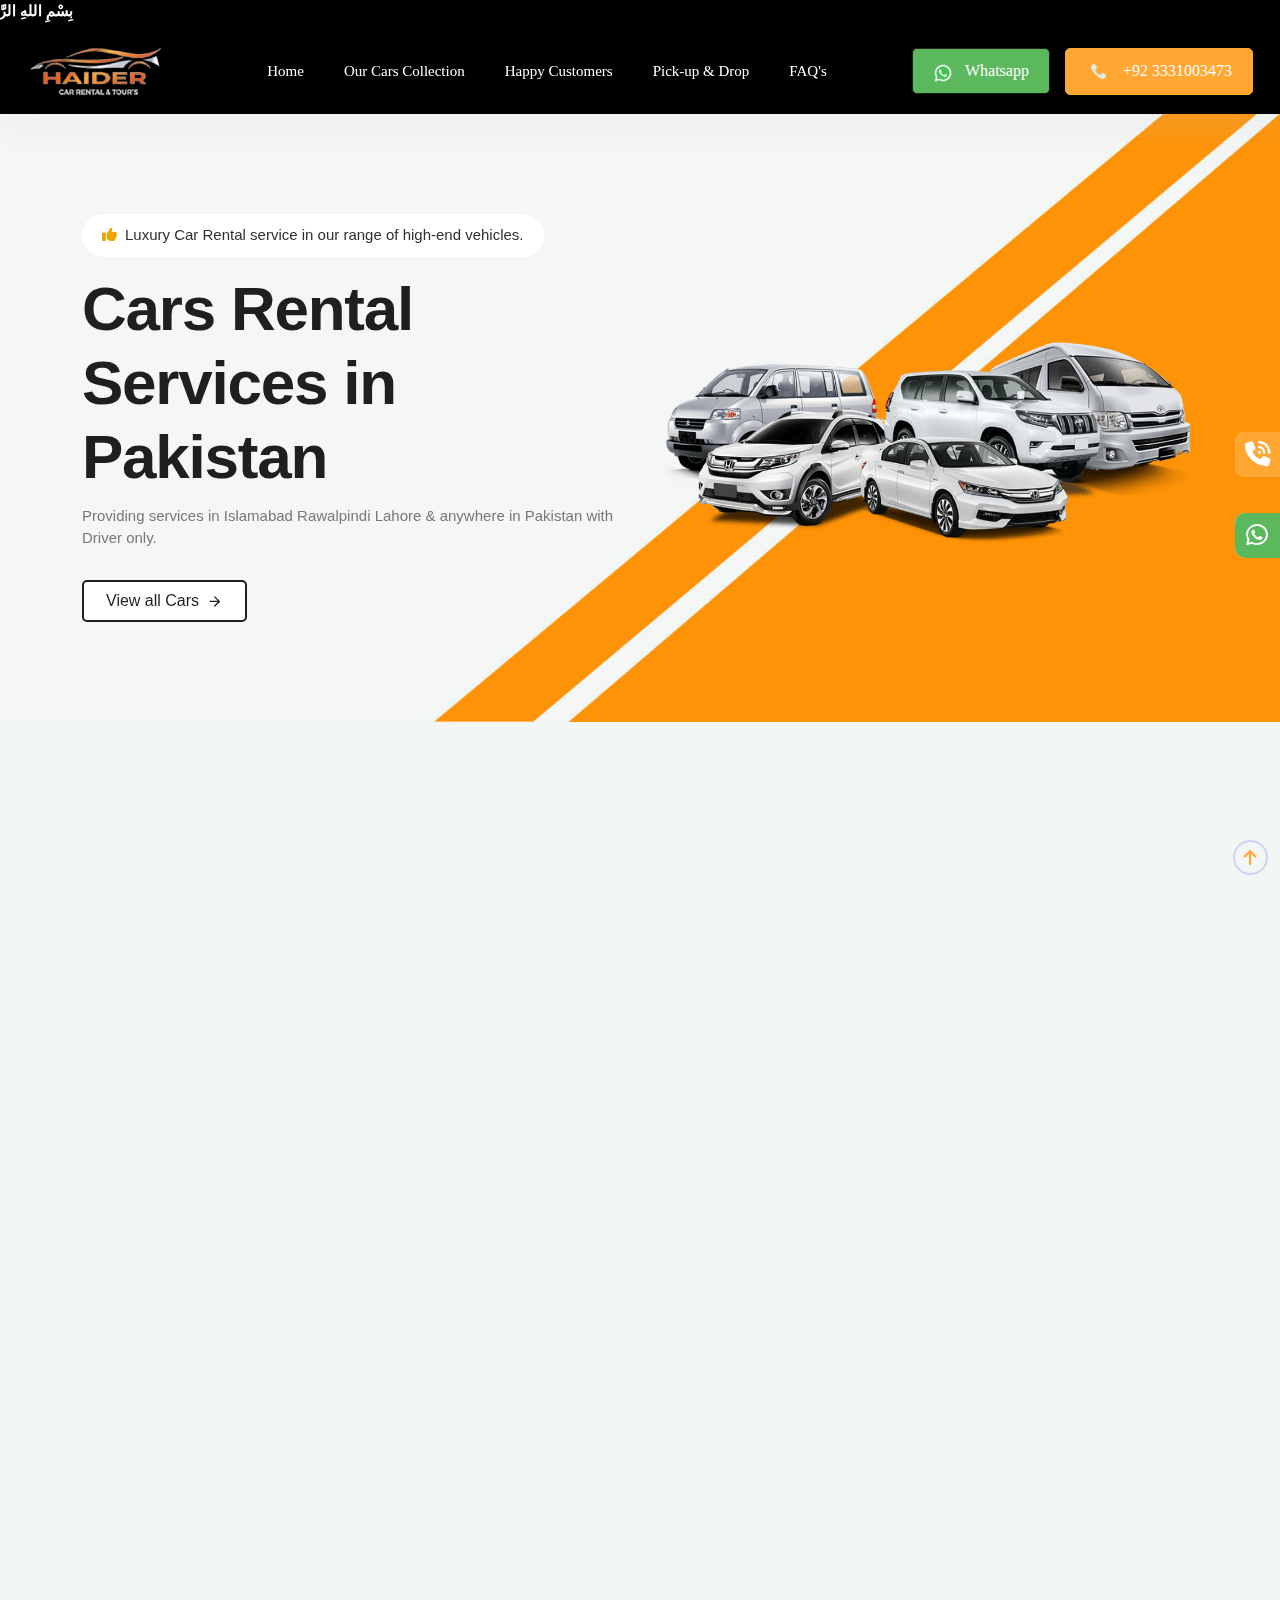
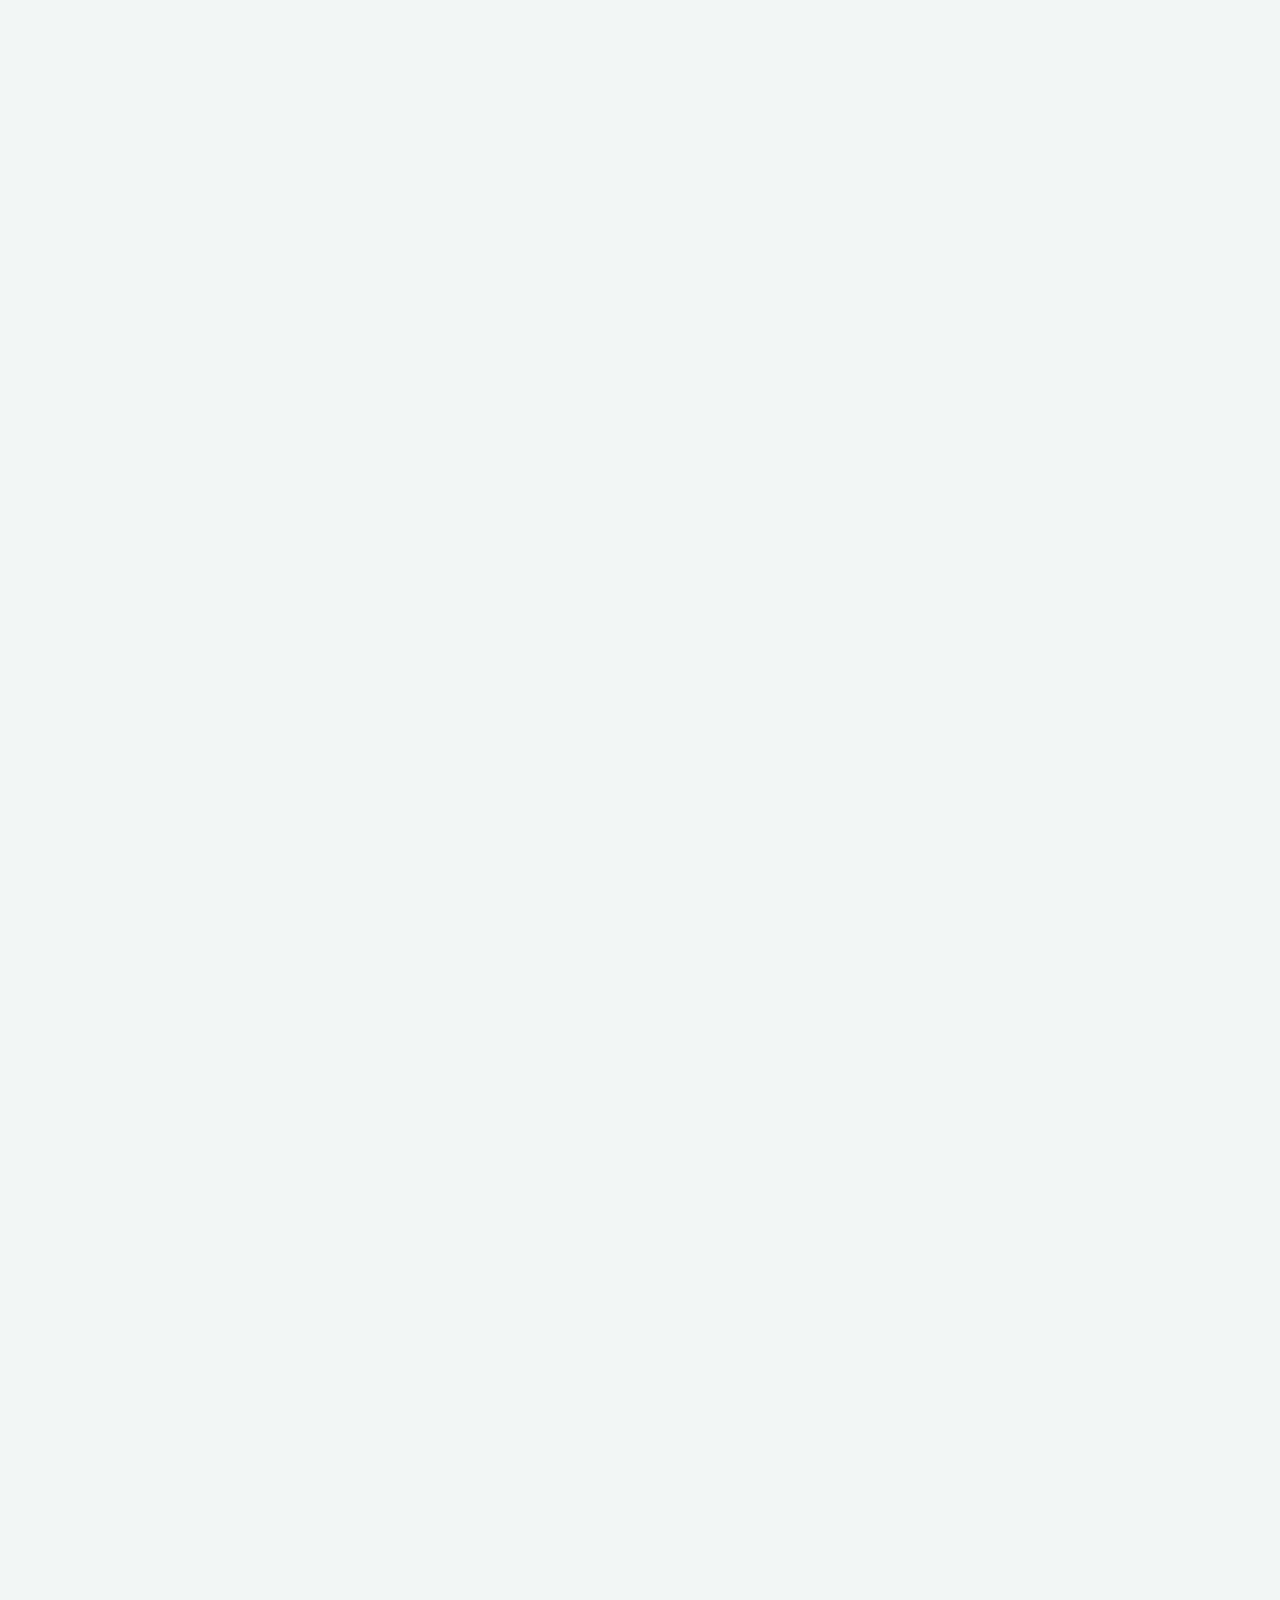
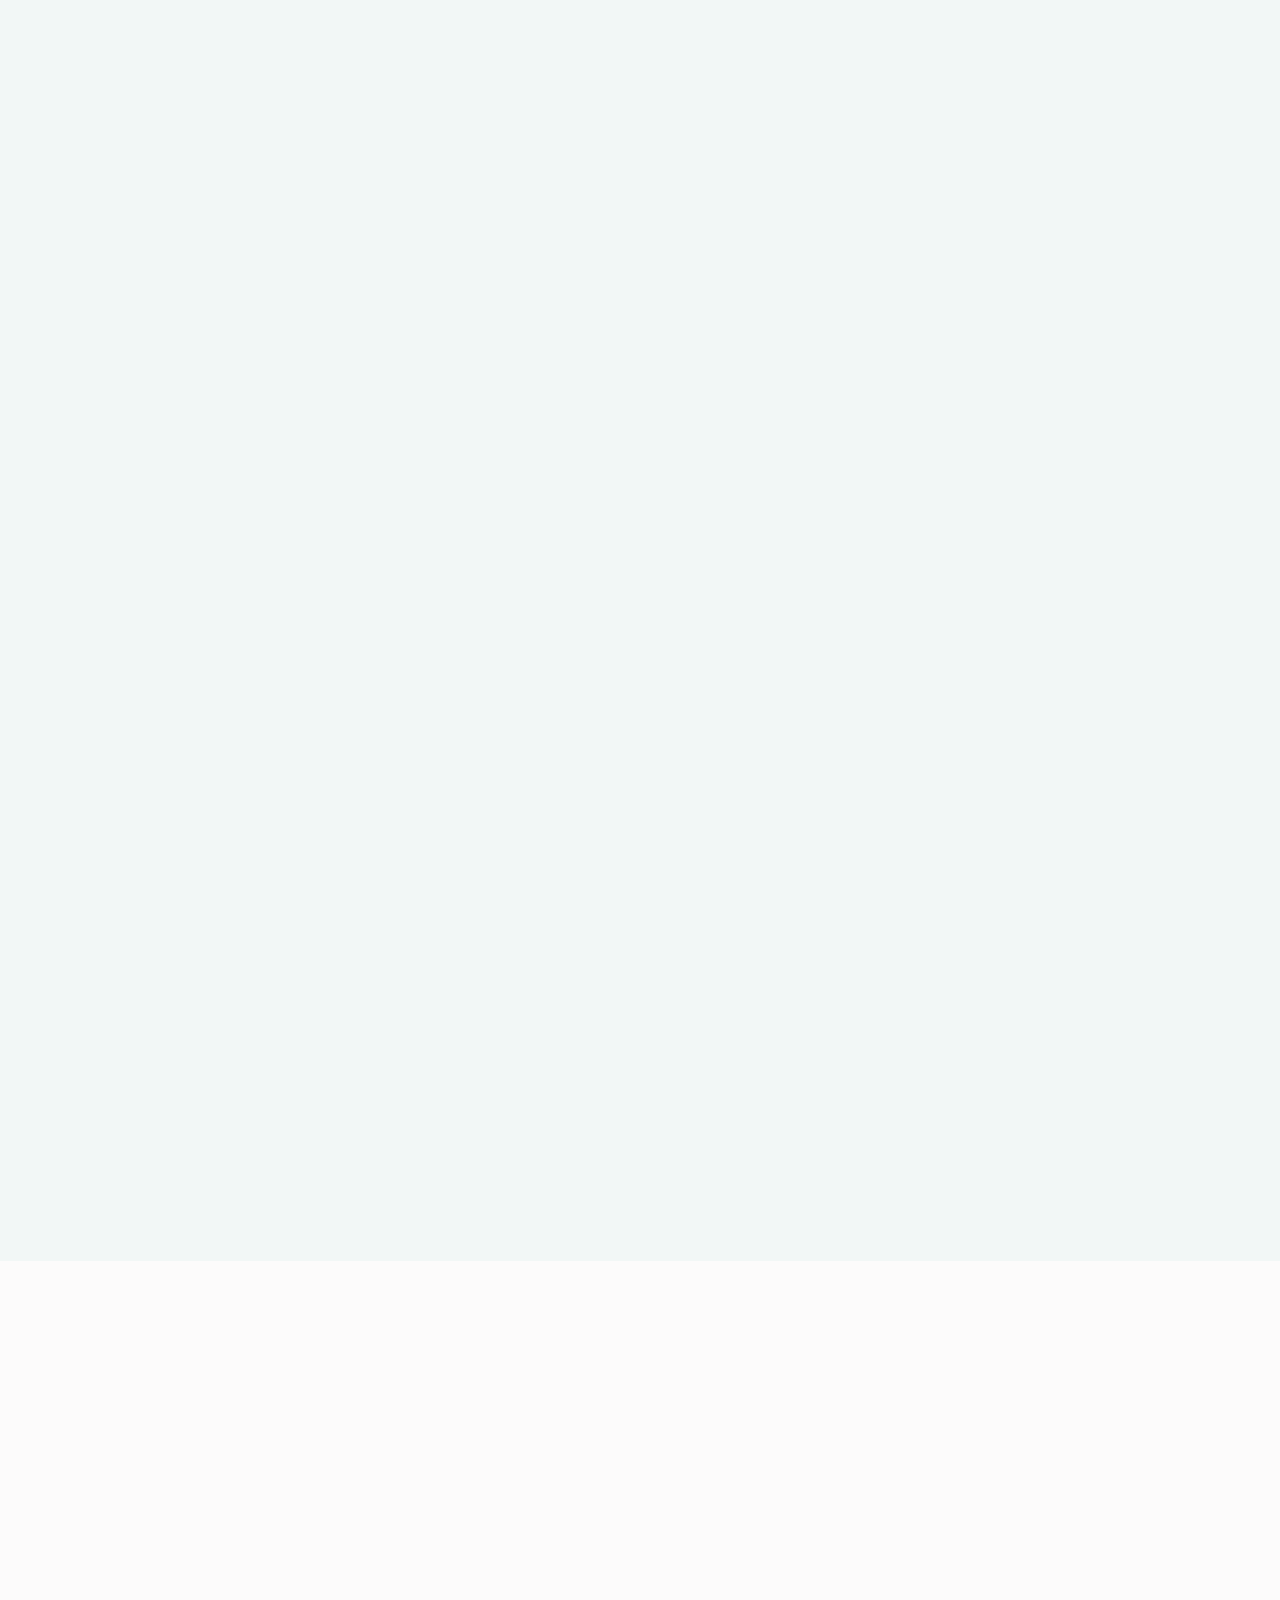
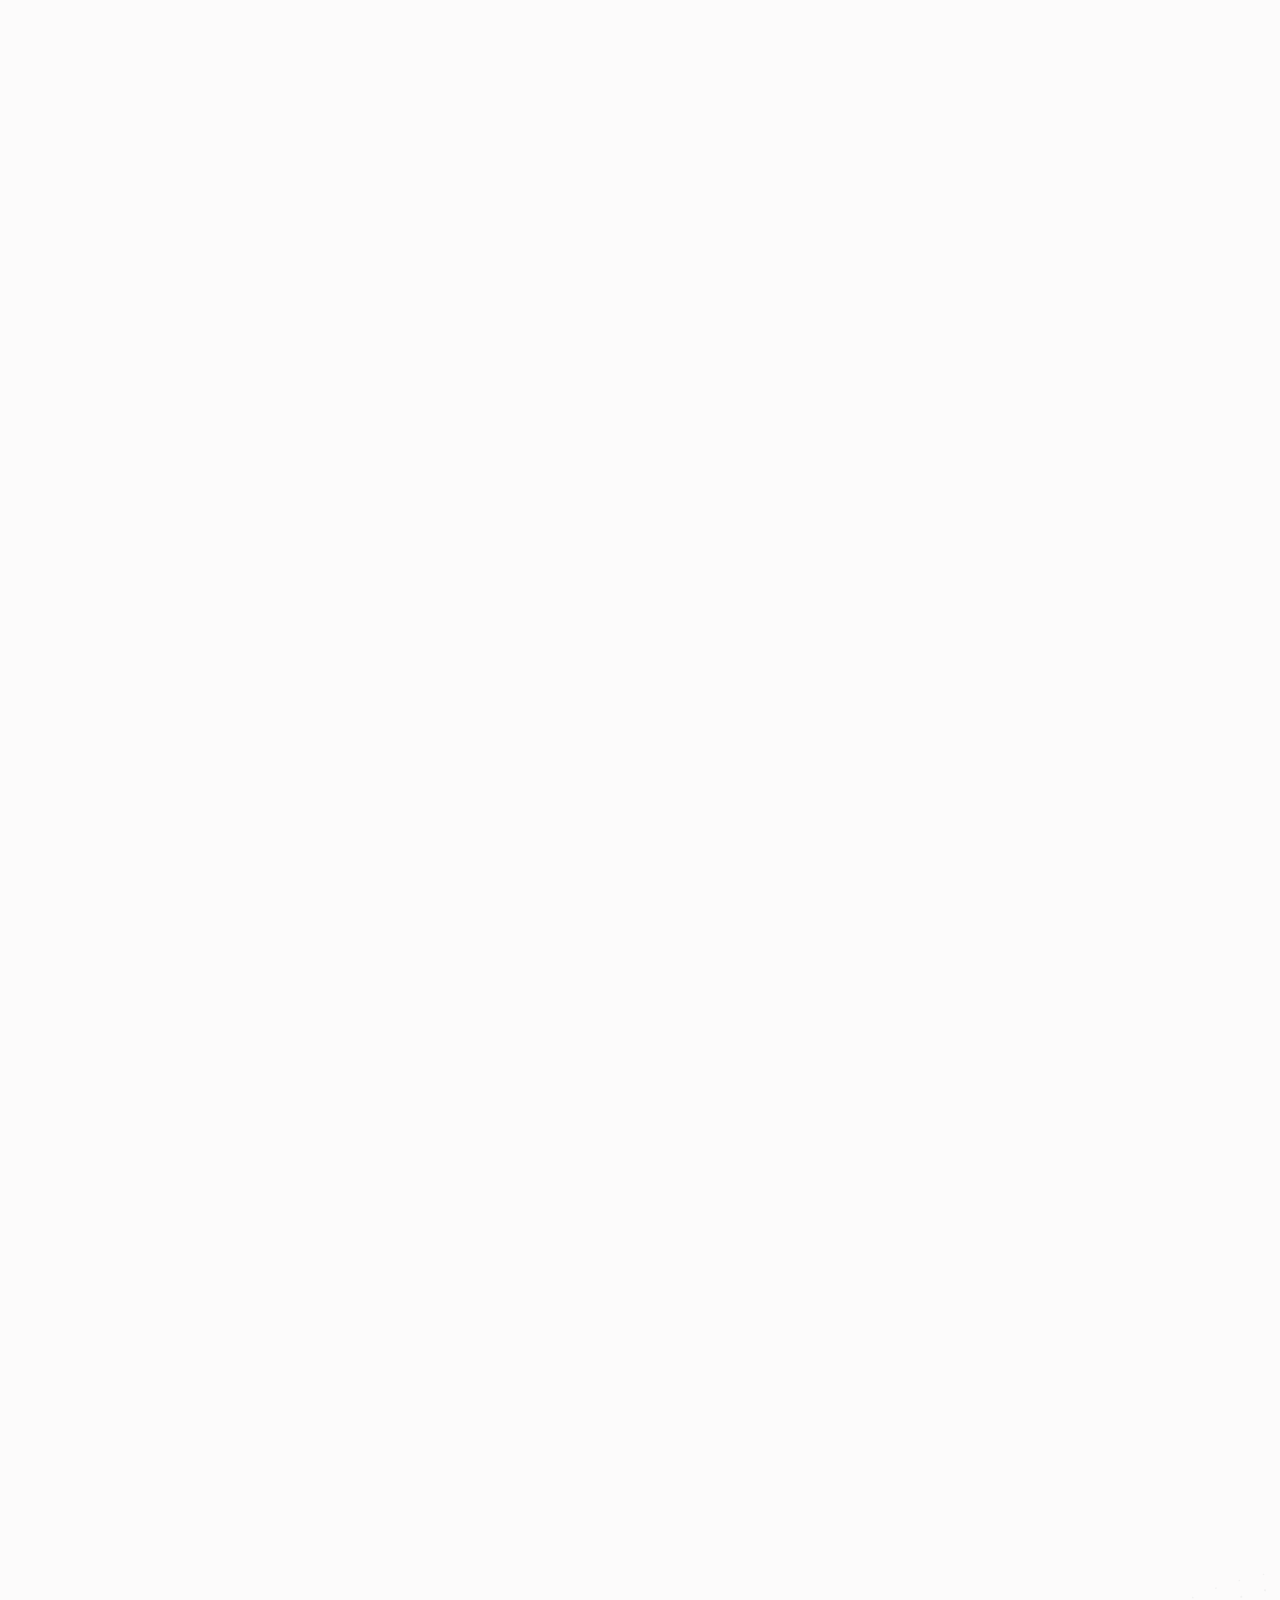
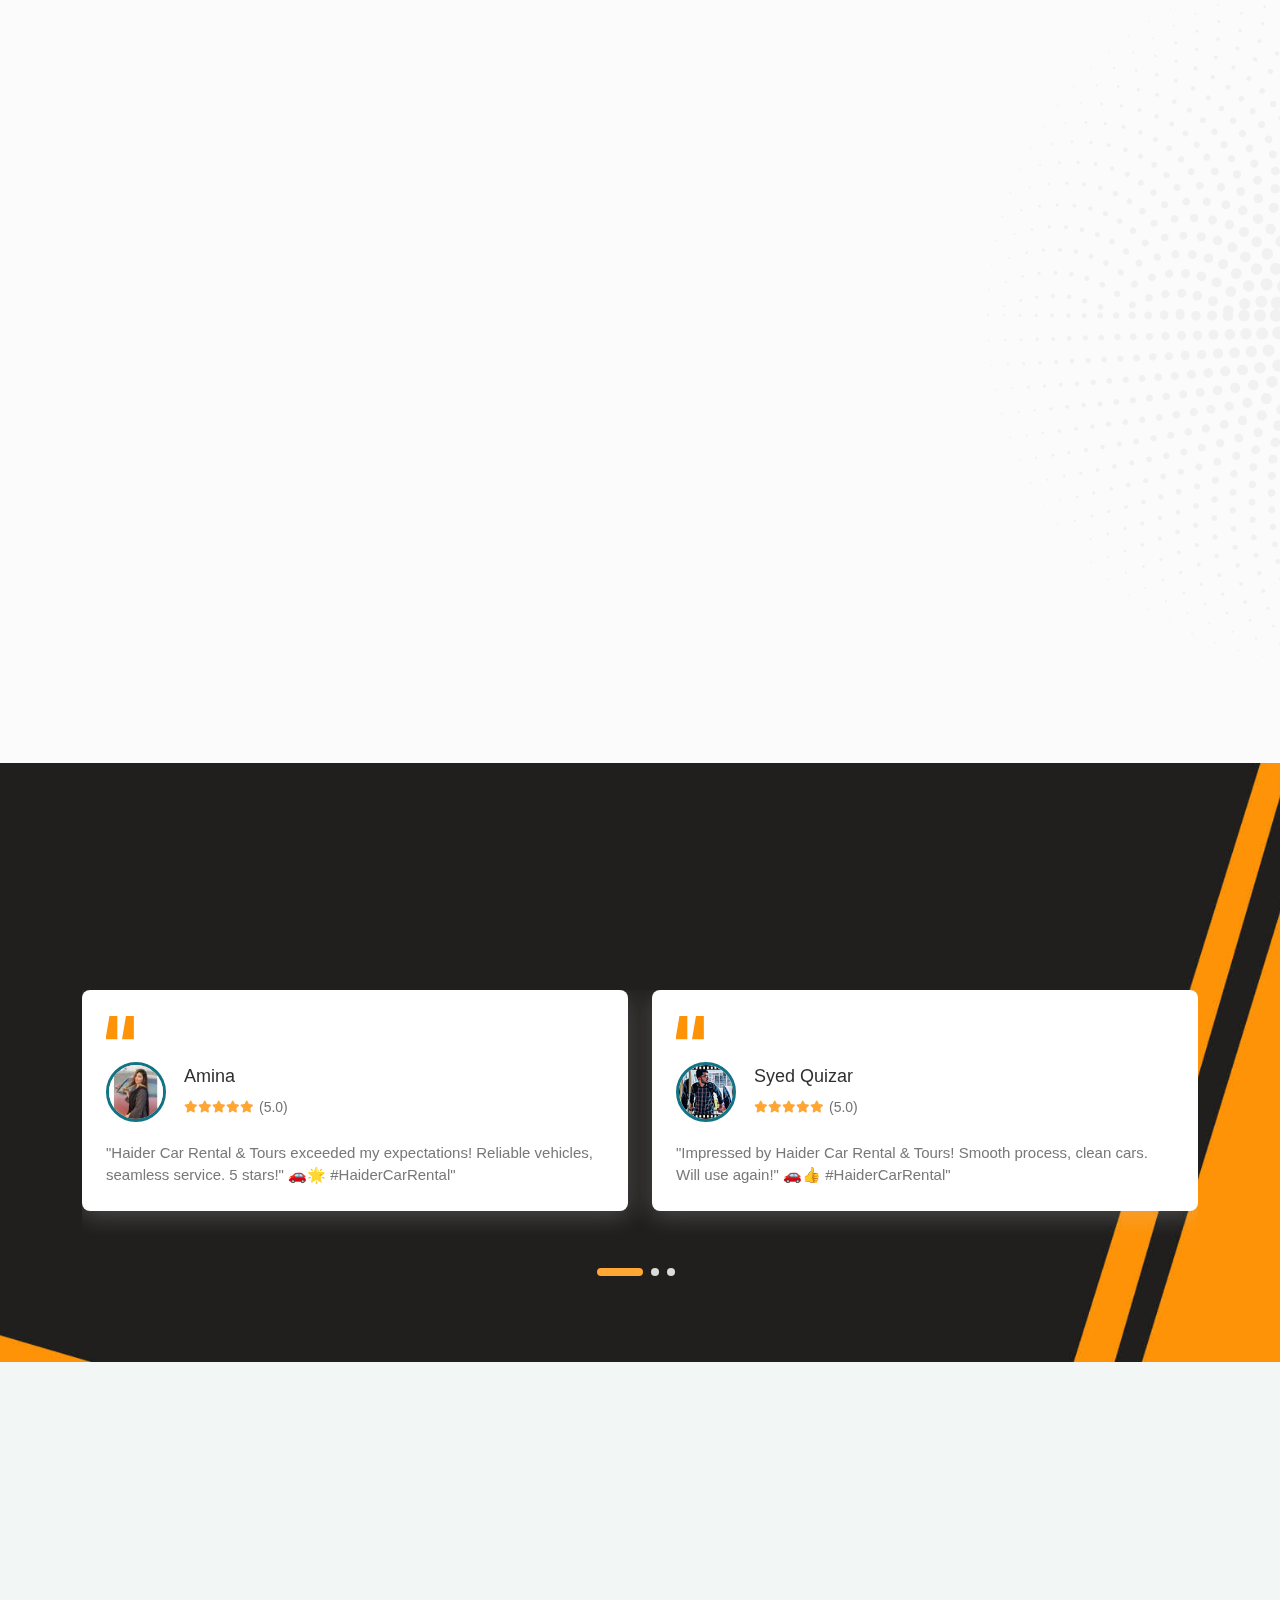
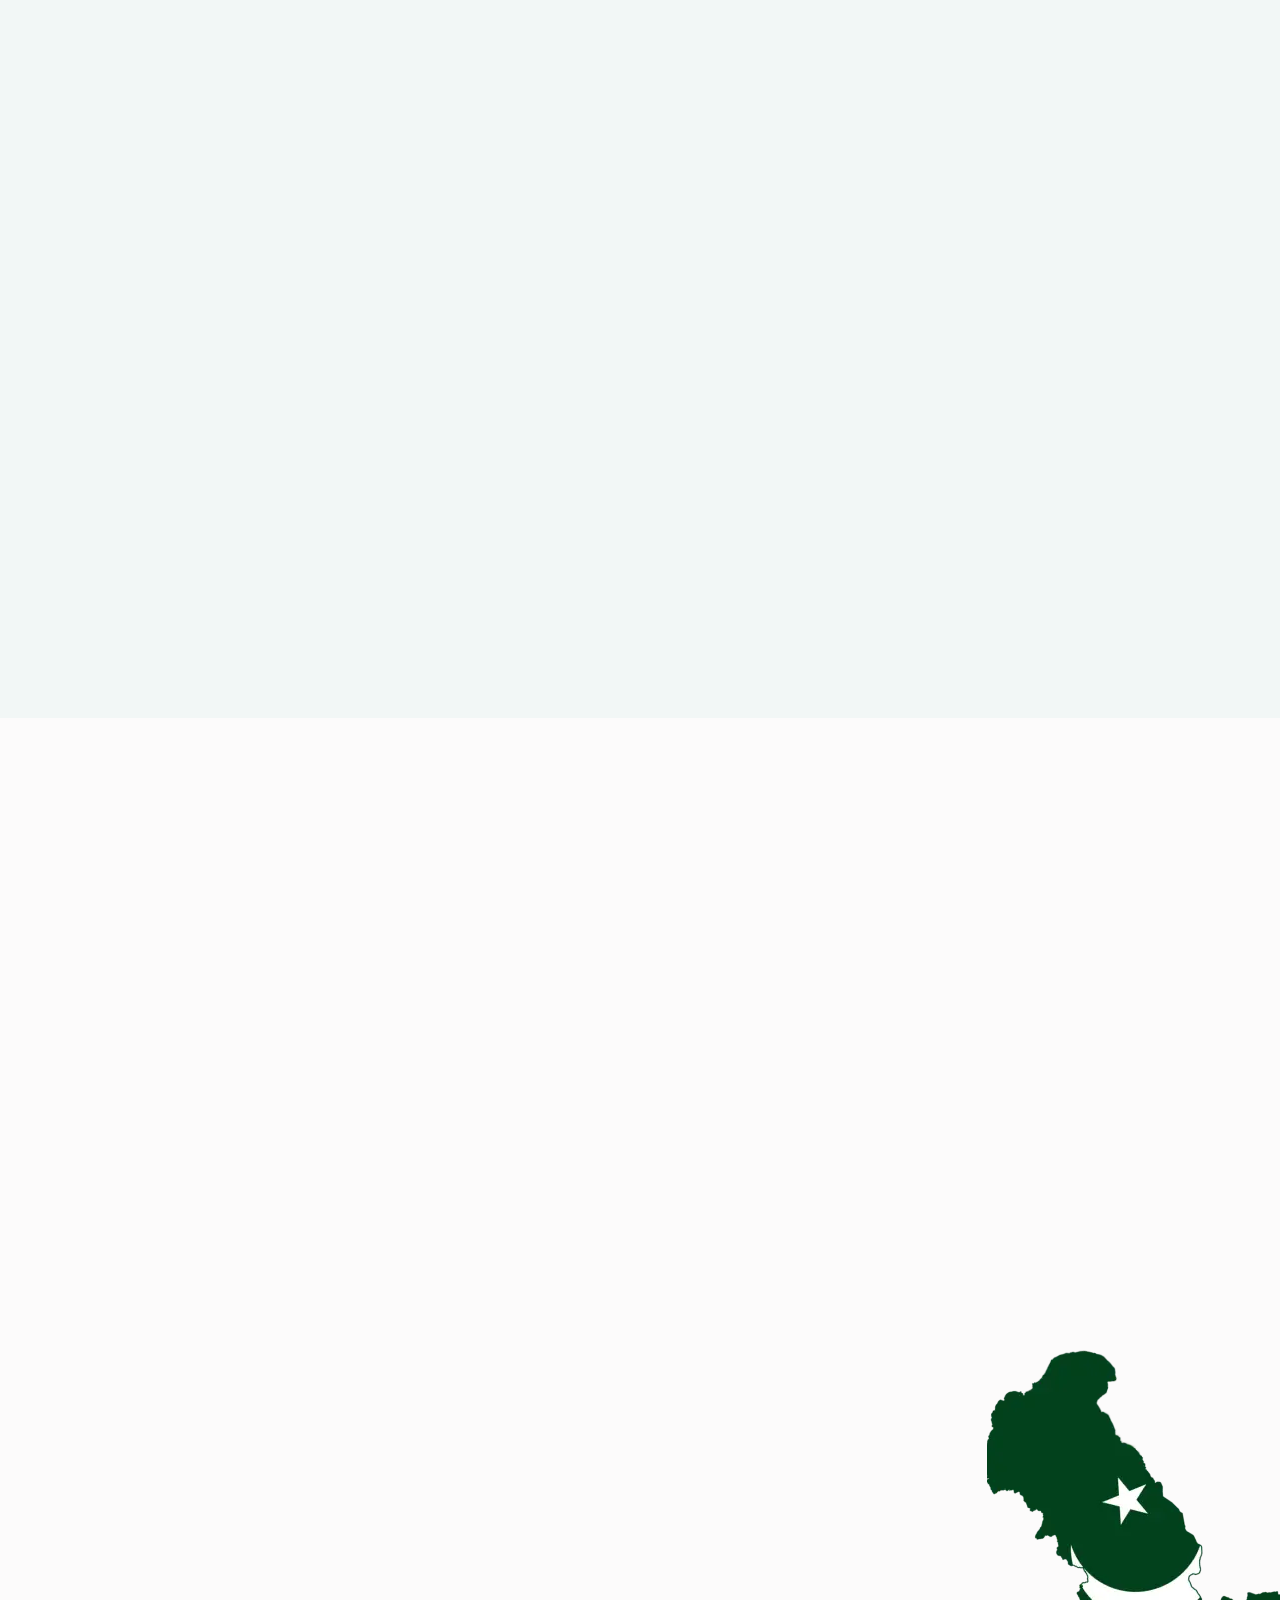
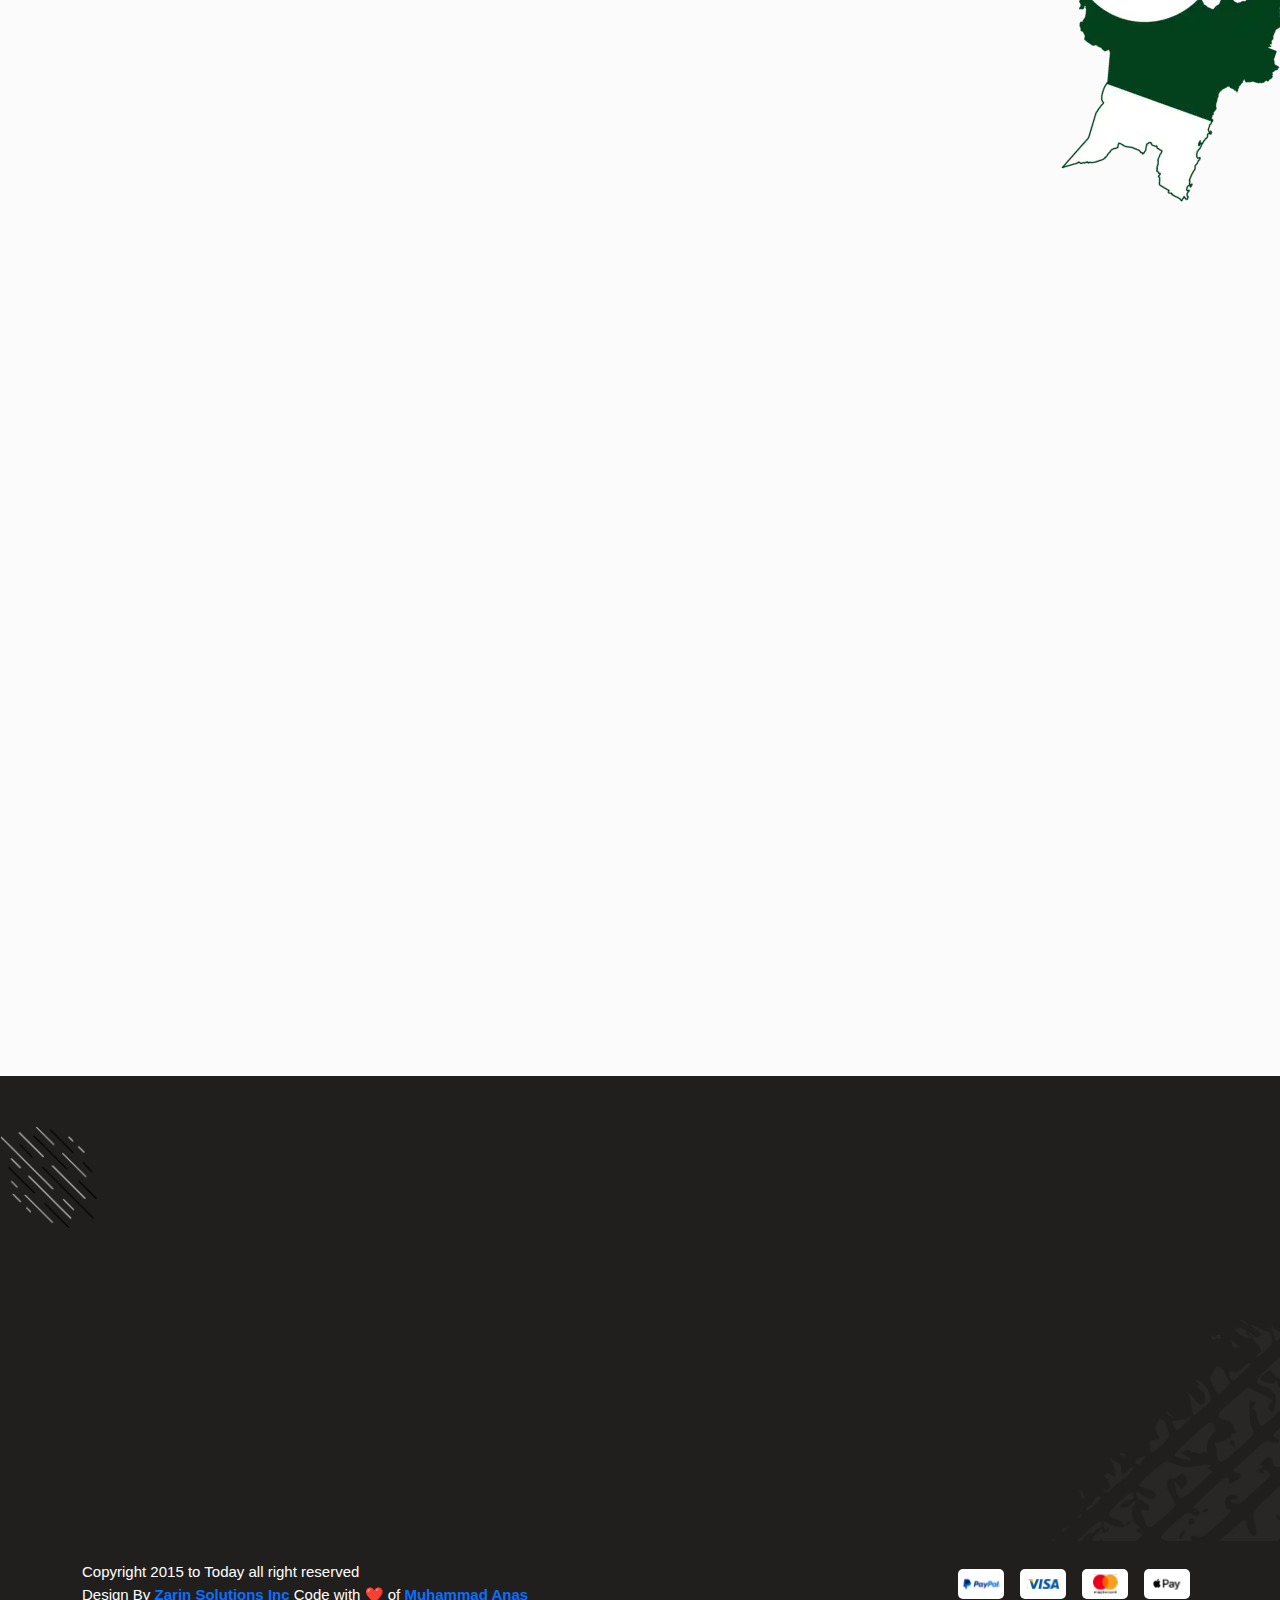
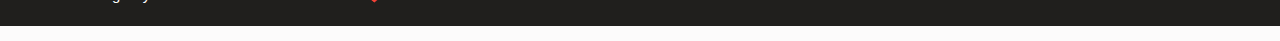
==== commit 8d27b732: "update code" ====
--- a/index.html
+++ b/index.html
@@ -56,1761 +56,8 @@
       </script>
    <!-- PWA Config End -->
    </head>
-   <body>
-      <div class="main-wrapper">
-         <header class="header">
-		 <p style="color:white;"><marquee direction="right"><strong>بِسْمِ اللهِ الرَّحْمٰنِ الرَّحِيْمِ ❁ اللَّهُمَّ صَلِّ عَلَىٰ مُحَمَّدٍ وَعَلَىٰ آلِ مُحَمَّدٍ ❁ كَمَا صَلَّيْتَ عَلَىٰ إِبْرَاهِيْمَ وَعَلَىٰ آلِ إِبْرَاهِيْمَ ❁ إنَّكَ حَمِيْدٌ مَجِيْدٌ ❁ اللَّهُمَّ بَارِكْ عَلَىٰ مُحَمَّدٍ وَعَلَىٰ آلِ مُحَمَّدٍ ❁ كَمَا بَارَكْتَ عَلَىٰ إِبْرَاهِيْمَ وَعَلَىٰ آلِ إِبْرَاهِيْمَ ❁ إنَّكَ حَمِيْدٌ مَجِيْدٌ</strong></marquee></p>
-            <div class="container-fluid">
-               <nav class="navbar navbar-expand-lg header-nav">
-                  <div class="navbar-header">
-                     <a id="mobile_btn" href="javascript:void(0);">
-                     <span class="bar-icon">
-                     <span></span>
-                     <span></span>
-                     <span></span>
-                     </span>
-                     </a>
-                     <a href="index.html" class="navbar-brand logo">
-                     <img src="assets/img/logo.png" class="img-fluid" alt="Logo">
-                     </a>
-                     <a href="index.html" class="navbar-brand logo-small">
-                     <img src="assets/img/logo.png" class="img-fluid" alt="Logo">
-                     </a>
-                  </div>
-                  <div class="main-menu-wrapper">
-                     <div class="menu-header">
-                        <a href="index.html" class="menu-logo">
-                        <img src="assets/img/logo.png" class="img-fluid" alt="Logo">
-                        </a>
-                        <a id="menu_close" class="menu-close" href="javascript:void(0);"> <i class="fas fa-times"></i></a>
-                     </div>
-                     <ul class="main-nav" style="font-family: poppin;">
-                        <!-- <li class="active"><a href="">Home</a></li> -->
-                        <li><a href="index.html">Home</a></li>                                                                
-                        <li><a href="#luxury-car">Our Cars Collection</a></li>
-                        <li><a href="#happy-customers">Happy Customers</a></li>
-                        <li><a href="#pickup-drop">Pick-up & Drop</a></li>
-                        <li><a href="#faqs">FAQ's</a></li>
-
-                     </ul>
-                  </div>
-                  <ul class="nav header-navbar-rht" style="font-family: poppin;">
-                     <li class="nav-item">
-                        <a class="nav-link header-login" href="https://wa.me/+923331003473?text=Hello" target="_blank">
-                           <span>
-                              <!-- <i class="fa fa-whatsapp" aria-hidden="true"></i> -->
-                              <img src="assets/img/icons8-whatsapp-48.png" alt="Zarinsolutions" width="20" height="20">
-                           </span>
-                           Whatsapp
-                        </a>
-                     </li>
-                     <li class="nav-item">
-                        <a class="nav-link header-reg" href="tel:+923331003473">
-                           <span>
-                              <!-- <i class="fa fa-mobile"></i> -->
-                              <img src="assets/img/icons8-phone-20.png" alt="Zarinsolutions Phone Number" width="25" height="25">
-                           </span>
-                           +92 3331003473
-                        </a>
-                     </li>
-                  </ul>
-               </nav>
-            </div>
-         </header>
-         <section class="banner-section banner-slider">
-            <div class="container">
-               <div class="home-banner">
-                  <div class="row align-items-center">
-                     <div class="col-lg-6" data-aos="fade-down">
-                        <p class="explore-text"> <span><i class="fa-solid fa-thumbs-up me-2"></i></span>Luxury Car Rental service in our range of high-end vehicles.</p>
-                        <h1>Cars Rental Services in Pakistan
-                           <br>
-                           <span></span>
-                        </h1>
-                        <p>Providing services in  Islamabad Rawalpindi Lahore & anywhere in Pakistan with Driver only. </p>
-                        <div class="view-all">
-                           <a href="#luxury-car" class="btn btn-view d-inline-flex align-items-center">View all Cars <span><i class="feather-arrow-right ms-2"></i></span></a>
-                        </div>
-                     </div>
-                     <div class="col-lg-6" data-aos="fade-down">
-                        <div>
-                           <img src="assets/img/Mercedes-Benz.png" class="img-fluid aos banimg" alt="bannerimage">
-                        </div>
-                     </div>
-                  </div>
-               </div>
-            </div>
-         </section>
-                        <!-- CAR SESSION 3 -->
-         <section class="section popular-services popular-explore" id="luxury-car">
-            <div class="container">
-               <div class="section-heading" data-aos="fade-down">
-                  <h2>Explore Budget Cars</h2>
-                  <p>Providing services in  Islamabad Rawalpindi Lahore & anywhere in Pakistan with Driver only</p>
-               </div>
-               <div class="tab-content">
-                  <div class="tab-pane active" id="ZarinsolutionsGoa">
-                     <div class="row">
-                        <!-- LISTING -->
-                        <div class="col-lg-4 col-md-6 col-12" data-aos="fade-down">
-                           <div class="listing-item">
-                              <div class="listing-img">
-                                 <img src="assets/img/civic.webp" class="img-fluid" alt="Honda Civic">
-                                 <div class="fav-item">
-                                    </a>
-                                 </div>
-                              </div>
-                              <div style="text-align: center;" class="listing-content">
-                                 <div class="listing-features">
-                                    <a href="javascript:void(0)" class="author-img">
-                                    <img src="assets/img/author.png" alt="author">
-                                    </a>
-                                    <p style="margin-bottom: 10px;"></p>
-                                    <h3 class="listing-title">
-                                       Honda Civic
-                                    </h3>
-                                 </div>
-								 <p style="text-align: center;">Available For Rent, Tour's, Event's, Pick & Drop</p><br>
-                                 <div class="button-row button-row1">
-                                    <button class="button btn-phone"><span><i class="feather-phone-call"></i></span><a href="tel:+923331003473" style="color: #fff;"> Call Us</a></button>
-
-
-
-                                    <button class="button btn-whataspp">
-                                       <span>
-                                          <iconify-icon icon="ri:whatsapp-fill" style="color: white;"></iconify-icon>
-                                       </span>
-                                       <a href="https://wa.me/+923331003473?text=Hello" style="color: #fff;" target="_blank"> WhatsApp</a>
-                                    </button>
-                                    <!-- <button class="button btn-book"><span><iconify-icon icon="line-md:email-twotone" style="color: #787878;" width="20" height="20"></iconify-icon></i></span> Email </button> -->
-                                 </div>
-                              </div>
-                           </div>
-                        </div>
-                        <!-- LISTING -->
-                        <!-- LISTING -->
-                        <div class="col-lg-4 col-md-6 col-12" data-aos="fade-down">
-                           <div class="listing-item">
-                              <div class="listing-img">
-                                 <img src="assets/img/gli.webp" class="img-fluid" alt="Toyota GLI or XLI">
-                                 <div class="fav-item">
-                                    <!-- <span class="featured-text">BMW</span> -->
-                                    </a>
-                                 </div>
-                              </div>
-                              <div style="text-align: center;" class="listing-content">
-                                 <div class="listing-features">
-                                    <a href="javascript:void(0)" class="author-img">
-                                    <img src="assets/img/author.png" alt="author">
-                                    </a>
-                                    <p style="margin-bottom: 10px;"></p>
-                                    <h3 class="listing-title">
-                                       Toyota GLI
-                                    </h3>
-                                 </div>
-                                 <p style="text-align: center;">Available For Rent, Tour's, Event's, Pick & Drop</p><br>
-                                 <div class="button-row button-row1">
-                                    <button class="button btn-phone"><span><i class="feather-phone-call"></i></span><a href="tel:+923331003473" style="color: #fff;"> Call Us</a></button>
-                                    <button class="button btn-whataspp">
-                                       <span>
-                                          <iconify-icon icon="ri:whatsapp-fill" style="color: white;"></iconify-icon>
-                                       </span>
-                                       <a href="https://wa.me/+923331003473?text=Hello" style="color: #fff;" target="_blank"> WhatsApp</a>
-                                    </button>
-                                    <!-- <button class="button btn-book"><span><iconify-icon icon="line-md:email-twotone" style="color: #787878;" width="20" height="20"></iconify-icon></i></span> Email </button> -->
-                                 </div>
-                              </div>
-                           </div>
-                        </div>
-                        <!-- LISTING -->
-                        <!-- LISTING -->
-                        <div class="col-lg-4 col-md-6 col-12" data-aos="fade-down">
-                           <div class="listing-item">
-                              <div class="listing-img">
-                                 <img src="assets/img/altis.webp" class="img-fluid" alt="Toyota Alits">
-                                 <div class="fav-item">
-                                    <!-- <span class="featured-text">BMW</span> -->
-                                    </a>
-                                 </div>
-                              </div>
-                              <div style="text-align: center;" class="listing-content">
-                                 <div class="listing-features">
-                                    <a href="javascript:void(0)" class="author-img">
-                                    <img src="assets/img/author.png" alt="author">
-                                    </a>
-                                    <p style="margin-bottom: 10px;"></p>
-                                    <h3 class="listing-title">
-                                       Altis X
-                                    </h3>
-                                 </div>
-                                 <p style="text-align: center;">Available For Rent, Tour's, Event's, Pick & Drop</p><br>
-                                 <div class="button-row button-row1">
-                                    <button class="button btn-phone"><span><i class="feather-phone-call"></i></span><a href="tel:+923331003473" style="color: #fff;"> Call Us</a></button>
-                                    <button class="button btn-whataspp">
-                                       <span>
-                                          <iconify-icon icon="ri:whatsapp-fill" style="color: white;"></iconify-icon>
-                                       </span>
-                                       <a href="https://wa.me/+923331003473?text=Hello" style="color: #fff;" target="_blank"> WhatsApp</a>
-                                    </button>
-                                    <!-- <button class="button btn-book"><span><iconify-icon icon="line-md:email-twotone" style="color: #787878;" width="20" height="20"></iconify-icon></i></span> Email </button> -->
-                                 </div>
-                              </div>
-                           </div>
-                        </div>
-                        <!-- LISTING -->                     
-                     </div>
-                  </div>
-               </div>
-            </div>
-         </section>
-                        <!-- CAR SESSION 3 -->
-         <section class="section popular-services popular-explore" id="luxury-car">
-            <div class="container">
-               <div class="section-heading" data-aos="fade-down">
-                  <h2>Explore High Capacity</h2>
-                  <p>Providing services in  Islamabad Rawalpindi Lahore & anywhere in Pakistan with Driver only</p>
-               </div>
-               <div style="text-align: center;" class="tab-content">
-                  <div class="tab-pane active" id="ZarinsolutionsGoa">
-                     <div class="row">
-					 <!-- LISTING -->
-                        <div class="col-lg-4 col-md-6 col-12" data-aos="fade-down">
-                           <div class="listing-item">
-                              <div class="listing-img">
-                                 <img src="assets/img/Honda BRV.webp" class="img-fluid" alt="Honda BRV ">
-                                 <div class="fav-item">
-                                    <!-- <span class="featured-text">BMW</span> -->
-                                    </a>
-                                 </div>
-                              </div>
-                              <div class="listing-content">
-                                 <div class="listing-features">
-                                    <a href="javascript:void(0)" class="author-img">
-                                    <img src="assets/img/author.png" alt="author">
-                                    </a>
-                                    <p style="margin-bottom: 10px;"></p>
-                                    <h3 class="listing-title">
-                                       Honda BR-V 
-                                    </h3>
-                                 </div>
-                                 <p style="text-align: center;">Available For Rent, Tour's, Event's, Pick & Drop</p><br>
-                                 <div class="button-row button-row1">
-                                    <button class="button btn-phone"><span><i class="feather-phone-call"></i></span><a href="tel:+923331003473" style="color: #fff;"> Call Us</a></button>
-                                    <button class="button btn-whataspp">
-                                       <span>
-                                          <iconify-icon icon="ri:whatsapp-fill" style="color: white;"></iconify-icon>
-                                       </span>
-                                       <a href="https://wa.me/+923331003473?text=Hello" style="color: #fff;" target="_blank"> WhatsApp</a>
-                                    </button>
-                                    <!-- <button class="button btn-book"><span><iconify-icon icon="line-md:email-twotone" style="color: #787878;" width="20" height="20"></iconify-icon></i></span> Email </button> -->
-                                 </div>
-                              </div>
-                           </div>
-                        </div>
-                        <!-- LISTING -->
-                        <!-- LISTING -->
-                        <div class="col-lg-4 col-md-6 col-12" data-aos="fade-down">
-                           <div class="listing-item">
-                              <div class="listing-img">
-                                 <img src="assets/img/suzukiapv.webp" class="img-fluid" alt="Suzuki Apv ">
-                                 <div class="fav-item">
-                                    <!-- <span class="featured-text">BMW</span> -->
-                                    </a>
-                                 </div>
-                              </div>
-                              <div style="text-align: center;" class="listing-content">
-                                 <div class="listing-features">
-                                    <a href="javascript:void(0)" class="author-img">
-                                    <img src="assets/img/author.png" alt="author">
-                                    </a>
-                                    <p style="margin-bottom: 10px;"></p>
-                                    <h3 class="listing-title">
-                                       Suzuki Apv 
-                                    </h3>
-                                 </div>
-                                 <p style="text-align: center;">Available For Rent, Tour's, Event's, Pick & Drop</p><br>
-                                 <div class="button-row button-row1">
-                                    <button class="button btn-phone"><span><i class="feather-phone-call"></i></span><a href="tel:+923331003473" style="color: #fff;"> Call Us</a></button>
-                                    <button class="button btn-whataspp">
-                                       <span>
-                                          <iconify-icon icon="ri:whatsapp-fill" style="color: white;"></iconify-icon>
-                                       </span>
-                                       <a href="https://wa.me/+923331003473?text=Hello" style="color: #fff;" target="_blank"> WhatsApp</a>
-                                    </button>
-                                    <!-- <button class="button btn-book"><span><iconify-icon icon="line-md:email-twotone" style="color: #787878;" width="20" height="20"></iconify-icon></i></span> Email </button> -->
-                                 </div>
-                              </div>
-                           </div>
-                        </div>
-                        <!-- LISTING -->
-                        <!-- LISTING -->
-                        <div class="col-lg-4 col-md-6 col-12" data-aos="fade-down">
-                           <div class="listing-item">
-                              <div class="listing-img">
-                                 <img src="assets/img/Chinghan_karwan.webp" class="img-fluid" alt="Chinghan_karwan ">
-                                 <div class="fav-item">
-                                    <!-- <span class="featured-text">BMW</span> -->
-                                    </a>
-                                 </div>
-                              </div>
-                              <div style="text-align: center;" class="listing-content">
-                                 <div class="listing-features">
-                                    <a href="javascript:void(0)" class="author-img">
-                                    <img src="assets/img/author.png" alt="author">
-                                    </a>
-                                    <p style="margin-bottom: 10px;"></p>
-                                    <h3 class="listing-title">
-                                       Chinghan_karwan 
-                                    </h3>
-                                 </div>
-                                 <p style="text-align: center;">Available For Rent, Tour's, Event's, Pick & Drop</p><br>
-                                 <div class="button-row button-row1">
-                                    <button class="button btn-phone"><span><i class="feather-phone-call"></i></span><a href="tel:+923331003473" style="color: #fff;"> Call Us</a></button>
-                                    <button class="button btn-whataspp">
-                                       <span>
-                                          <iconify-icon icon="ri:whatsapp-fill" style="color: white;"></iconify-icon>
-                                       </span>
-                                       <a href="https://wa.me/+923331003473?text=Hello" style="color: #fff;" target="_blank"> WhatsApp</a>
-                                    </button>
-                                    <!-- <button class="button btn-book"><span><iconify-icon icon="line-md:email-twotone" style="color: #787878;" width="20" height="20"></iconify-icon></i></span> Email </button> -->
-                                 </div>
-                              </div>
-                           </div>
-                        </div>
-                        <!-- LISTING -->   
-                        <!-- LISTING -->
-                        <div class="col-lg-4 col-md-6 col-12" data-aos="fade-down">
-                           <div class="listing-item">
-                              <div class="listing-img">
-                                 <img src="assets/img/Toyota_Hiace.webp" class="img-fluid" alt="Toyota_Hiace">
-                                 <div class="fav-item">
-                                    </a>
-                                 </div>
-                              </div>
-                              <div style="text-align: center;" class="listing-content">
-                                 <div class="listing-features">
-                                    <a href="javascript:void(0)" class="author-img">
-                                    <img src="assets/img/author.png" alt="author">
-                                    </a>
-                                    <p style="margin-bottom: 10px;"></p>
-                                    <h3 class="listing-title">
-                                       Toyota_Hiace
-                                    </h3>
-                                 </div>
-                                 <p style="text-align: center;">Available For Rent, Tour's, Event's, Pick & Drop</p><br>
-                                 <div class="button-row button-row1">
-                                    <button class="button btn-phone"><span><i class="feather-phone-call"></i></span><a href="tel:+923331003473" style="color: #fff;"> Call Us</a></button>
-
-
-
-                                    <button class="button btn-whataspp">
-                                       <span>
-                                          <iconify-icon icon="ri:whatsapp-fill" style="color: white;"></iconify-icon>
-                                       </span>
-                                       <a href="https://wa.me/+923331003473?text=Hello" style="color: #fff;" target="_blank"> WhatsApp</a>
-                                    </button>
-                                    <!-- <button class="button btn-book"><span><iconify-icon icon="line-md:email-twotone" style="color: #787878;" width="20" height="20"></iconify-icon></i></span> Email </button> -->
-                                 </div>
-                              </div>
-                           </div>
-                        </div>
-                        <!-- LISTING -->
-                        <!-- LISTING -->
-                        <div class="col-lg-4 col-md-6 col-12" data-aos="fade-down">
-                           <div class="listing-item">
-                              <div class="listing-img">
-                                 <img src="assets/img/GRAND_CABIN.webp" class="img-fluid" alt="GRAND_CABIN">
-                                 <div class="fav-item">
-                                    <!-- <span class="featured-text">BMW</span> -->
-                                    </a>
-                                 </div>
-                              </div>
-                              <div style="text-align: center;" class="listing-content">
-                                 <div class="listing-features">
-                                    <a href="javascript:void(0)" class="author-img">
-                                    <img src="assets/img/author.png" alt="author">
-                                    </a>
-                                    <p style="margin-bottom: 10px;"></p>
-                                    <h3 class="listing-title">
-                                       GRAND_CABIN
-                                    </h3>
-                                 </div>
-                                 <p style="text-align: center;">Available For Rent, Tour's, Event's, Pick & Drop</p><br>
-                                 <div class="button-row button-row1">
-                                    <button class="button btn-phone"><span><i class="feather-phone-call"></i></span><a href="tel:+923331003473" style="color: #fff;"> Call Us</a></button>
-                                    <button class="button btn-whataspp">
-                                       <span>
-                                          <iconify-icon icon="ri:whatsapp-fill" style="color: white;"></iconify-icon>
-                                       </span>
-                                       <a href="https://wa.me/+923331003473?text=Hello" style="color: #fff;" target="_blank"> WhatsApp</a>
-                                    </button>
-                                    <!-- <button class="button btn-book"><span><iconify-icon icon="line-md:email-twotone" style="color: #787878;" width="20" height="20"></iconify-icon></i></span> Email </button> -->
-                                 </div>
-                              </div>
-                           </div>
-                        </div>
-                        <!-- LISTING -->
-                        <!-- LISTING -->
-                        <div class="col-lg-4 col-md-6 col-12" data-aos="fade-down">
-                           <div class="listing-item">
-                              <div class="listing-img">
-                                 <img src="assets/img/Coaster.webp" class="img-fluid" alt="Coaster">
-                                 <div class="fav-item">
-                                    <!-- <span class="featured-text">BMW</span> -->
-                                    </a>
-                                 </div>
-                              </div>
-                              <div style="text-align: center;" class="listing-content">
-                                 <div class="listing-features">
-                                    <a href="javascript:void(0)" class="author-img">
-                                    <img src="assets/img/author.png" alt="author">
-                                    </a>
-                                    <p style="margin-bottom: 10px;"></p>
-                                    <h3 class="listing-title">
-                                       Coaster
-                                    </h3>
-                                 </div>
-                                 <p style="text-align: center;">Available For Rent, Tour's, Event's, Pick & Drop</p><br>
-                                 <div class="button-row button-row1">
-                                    <button class="button btn-phone"><span><i class="feather-phone-call"></i></span><a href="tel:+923331003473" style="color: #fff;"> Call Us</a></button>
-                                    <button class="button btn-whataspp">
-                                       <span>
-                                          <iconify-icon icon="ri:whatsapp-fill" style="color: white;"></iconify-icon>
-                                       </span>
-                                       <a href="https://wa.me/+923331003473?text=Hello" style="color: #fff;" target="_blank"> WhatsApp</a>
-                                    </button>
-                                    <!-- <button class="button btn-book"><span><iconify-icon icon="line-md:email-twotone" style="color: #787878;" width="20" height="20"></iconify-icon></i></span> Email </button> -->
-                                 </div>
-                              </div>
-                           </div>
-                        </div>
-                        <!-- LISTING -->
-                     </div>
-                  </div>
-               </div>
-            </div>
-         </section>
-                        <!-- CAR SESSION 3 -->
-         <section class="section popular-services popular-explore" id="luxury-car">
-            <div class="container">
-               <div class="section-heading" data-aos="fade-down">
-                  <h2>Explore Premium Cars</h2>
-                  <p>Providing services in  Islamabad Rawalpindi Lahore & anywhere in Pakistan with Driver only</p>
-               </div>
-               <div class="tab-content">
-                  <div class="tab-pane active" id="ZarinsolutionsGoa">
-                     <div class="row">
-					 <!-- LISTING -->
-                        <div class="col-lg-4 col-md-6 col-12" data-aos="fade-down">
-                           <div class="listing-item">
-                              <div class="listing-img">
-                                 <img src="assets/img/Prado.webp" class="img-fluid" alt="Prado ">
-                                 <div class="fav-item">
-                                    <!-- <span class="featured-text">BMW</span> -->
-                                    </a>
-                                 </div>
-                              </div>
-                              <div style="text-align: center;" class="listing-content">
-                                 <div class="listing-features">
-                                    <a href="javascript:void(0)" class="author-img">
-                                    <img src="assets/img/author.png" alt="author">
-                                    </a>
-                                    <p style="margin-bottom: 10px;"></p>
-                                    <h3 class="listing-title">
-                                       Prado 
-                                    </h3>
-                                 </div>
-                                 <p style="text-align: center;">Available For Rent, Tour's, Event's, Pick & Drop</p><br>
-                                 <div class="button-row button-row1">
-                                    <button class="button btn-phone"><span><i class="feather-phone-call"></i></span><a href="tel:+923331003473" style="color: #fff;"> Call Us</a></button>
-                                    <button class="button btn-whataspp">
-                                       <span>
-                                          <iconify-icon icon="ri:whatsapp-fill" style="color: white;"></iconify-icon>
-                                       </span>
-                                       <a href="https://wa.me/+923331003473?text=Hello" style="color: #fff;" target="_blank"> WhatsApp</a>
-                                    </button>
-                                    <!-- <button class="button btn-book"><span><iconify-icon icon="line-md:email-twotone" style="color: #787878;" width="20" height="20"></iconify-icon></i></span> Email </button> -->
-                                 </div>
-                              </div>
-                           </div>
-                        </div>
-                        <!-- LISTING -->
-                        <!-- LISTING -->
-                        <div class="col-lg-4 col-md-6 col-12" data-aos="fade-down">
-                           <div class="listing-item">
-                              <div class="listing-img">
-                                 <img src="assets/img/V8_land_cruiser-.webp" class="img-fluid" alt="V8_land_cruiser- ">
-                                 <div class="fav-item">
-                                    <!-- <span class="featured-text">BMW</span> -->
-                                    </a>
-                                 </div>
-                              </div>
-                              <div style="text-align: center;" class="listing-content">
-                                 <div class="listing-features">
-                                    <a href="javascript:void(0)" class="author-img">
-                                    <img src="assets/img/author.png" alt="author">
-                                    </a>
-                                    <p style="margin-bottom: 10px;"></p>
-                                    <h3 class="listing-title">
-                                       V8 land cruiser 
-                                    </h3>
-                                 </div>
-                                 <p style="text-align: center;">Available For Rent, Tour's, Event's, Pick & Drop</p><br>
-                                 <div class="button-row button-row1">
-                                    <button class="button btn-phone"><span><i class="feather-phone-call"></i></span><a href="tel:+923331003473" style="color: #fff;"> Call Us</a></button>
-                                    <button class="button btn-whataspp">
-                                       <span>
-                                          <iconify-icon icon="ri:whatsapp-fill" style="color: white;"></iconify-icon>
-                                       </span>
-                                       <a href="https://wa.me/+923331003473?text=Hello" style="color: #fff;" target="_blank"> WhatsApp</a>
-                                    </button>
-                                    <!-- <button class="button btn-book"><span><iconify-icon icon="line-md:email-twotone" style="color: #787878;" width="20" height="20"></iconify-icon></i></span> Email </button> -->
-                                 </div>
-                              </div>
-                           </div>
-                        </div>
-                        <!-- LISTING -->
-                        <!-- LISTING -->
-                        <div class="col-lg-4 col-md-6 col-12" data-aos="fade-down">
-                           <div class="listing-item">
-                              <div class="listing-img">
-                                 <img src="assets/img/revo (1).webp" class="img-fluid" alt="revo (1) ">
-                                 <div class="fav-item">
-                                    <!-- <span class="featured-text">BMW</span> -->
-                                    </a>
-                                 </div>
-                              </div>
-                              <div style="text-align: center;" class="listing-content">
-                                 <div class="listing-features">
-                                    <a href="javascript:void(0)" class="author-img">
-                                    <img src="assets/img/author.png" alt="author">
-                                    </a>
-                                    <p style="margin-bottom: 10px;"></p>
-                                    <h3 class="listing-title">
-                                       Revo or Vigo 
-                                    </h3>
-                                 </div>
-                                 <p style="text-align: center;">Available For Rent, Tour's, Event's, Pick & Drop</p><br>
-                                 <div class="button-row button-row1">
-                                    <button class="button btn-phone"><span><i class="feather-phone-call"></i></span><a href="tel:+923331003473" style="color: #fff;"> Call Us</a></button>
-                                    <button class="button btn-whataspp">
-                                       <span>
-                                          <iconify-icon icon="ri:whatsapp-fill" style="color: white;"></iconify-icon>
-                                       </span>
-                                       <a href="https://wa.me/+923331003473?text=Hello" style="color: #fff;" target="_blank"> WhatsApp</a>
-                                    </button>
-                                    <!-- <button class="button btn-book"><span><iconify-icon icon="line-md:email-twotone" style="color: #787878;" width="20" height="20"></iconify-icon></i></span> Email </button> -->
-                                 </div>
-                              </div>
-                           </div>
-                        </div>
-                        <!-- LISTING -->                        
-                        <!-- LISTING -->
-                        <div class="col-lg-4 col-md-6 col-12" data-aos="fade-down">
-                           <div class="listing-item">
-                              <div class="listing-img">
-                                 <img src="assets/img/Bmw.webp" class="img-fluid" alt="Bmw">
-                                 <div class="fav-item">
-                                    </a>
-                                 </div>
-                              </div>
-                              <div style="text-align: center;" class="listing-content">
-                                 <div class="listing-features">
-                                    <a href="javascript:void(0)" class="author-img">
-                                    <img src="assets/img/author.png" alt="author">
-                                    </a>
-                                    <p style="margin-bottom: 10px;"></p>
-                                    <h3 class="listing-title">
-                                       BMW
-                                    </h3>
-                                 </div>
-                                 <p style="text-align: center;">Available For Rent, Tour's, Event's, Pick & Drop</p><br>
-                                 <div class="button-row button-row1">
-                                    <button class="button btn-phone"><span><i class="feather-phone-call"></i></span><a href="tel:+923331003473" style="color: #fff;"> Call Us</a></button>
-
-
-
-                                    <button class="button btn-whataspp">
-                                       <span>
-                                          <iconify-icon icon="ri:whatsapp-fill" style="color: white;"></iconify-icon>
-                                       </span>
-                                       <a href="https://wa.me/+923331003473?text=Hello" style="color: #fff;" target="_blank"> WhatsApp</a>
-                                    </button>
-                                    <!-- <button class="button btn-book"><span><iconify-icon icon="line-md:email-twotone" style="color: #787878;" width="20" height="20"></iconify-icon></i></span> Email </button> -->
-                                 </div>
-                              </div>
-                           </div>
-                        </div>
-                        <!-- LISTING -->
-                        <!-- LISTING -->
-                        <div class="col-lg-4 col-md-6 col-12" data-aos="fade-down">
-                           <div class="listing-item">
-                              <div class="listing-img">
-                                 <img src="assets/img/AUDI.webp" class="img-fluid" alt="AUDI">
-                                 <div class="fav-item">
-                                    <!-- <span class="featured-text">BMW</span> -->
-                                    </a>
-                                 </div>
-                              </div>
-                              <div style="text-align: center;" class="listing-content">
-                                 <div class="listing-features">
-                                    <a href="javascript:void(0)" class="author-img">
-                                    <img src="assets/img/author.png" alt="author">
-                                    </a>
-                                    <p style="margin-bottom: 10px;"></p>
-                                    <h3 class="listing-title">
-                                       AUDI 
-                                    </h3>
-                                 </div>
-                                 <p style="text-align: center;">Available For Rent, Tour's, Event's, Pick & Drop</p><br>
-                                 <div class="button-row button-row1">
-                                    <button class="button btn-phone"><span><i class="feather-phone-call"></i></span><a href="tel:+923331003473" style="color: #fff;"> Call Us</a></button>
-                                    <button class="button btn-whataspp">
-                                       <span>
-                                          <iconify-icon icon="ri:whatsapp-fill" style="color: white;"></iconify-icon>
-                                       </span>
-                                       <a href="https://wa.me/+923331003473?text=Hello" style="color: #fff;" target="_blank"> WhatsApp</a>
-                                    </button>
-                                    <!-- <button class="button btn-book"><span><iconify-icon icon="line-md:email-twotone" style="color: #787878;" width="20" height="20"></iconify-icon></i></span> Email </button> -->
-                                 </div>
-                              </div>
-                           </div>
-                        </div>
-                        <!-- LISTING -->
-                        <!-- LISTING -->
-                        <div class="col-lg-4 col-md-6 col-12" data-aos="fade-down">
-                           <div class="listing-item">
-                              <div class="listing-img">
-                                 <img src="assets/img/Mercedes.webp" class="img-fluid" alt="Mercedes">
-                                 <div class="fav-item">
-                                    <!-- <span class="featured-text">BMW</span> -->
-                                    </a>
-                                 </div>
-                              </div>
-                              <div style="text-align: center;" class="listing-content">
-                                 <div class="listing-features">
-                                    <a href="javascript:void(0)" class="author-img">
-                                    <img src="assets/img/author.png" alt="author">
-                                    </a>
-                                    <p style="margin-bottom: 10px;"></p>
-                                    <h3 class="listing-title">
-                                       Mercedes
-                                    </h3>
-                                 </div>
-                                 <p style="text-align: center;">Available For Rent, Tour's, Event's, Pick & Drop</p><br>
-                                 <div class="button-row button-row1">
-                                    <button class="button btn-phone"><span><i class="feather-phone-call"></i></span><a href="tel:+923331003473" style="color: #fff;"> Call Us</a></button>
-                                    <button class="button btn-whataspp">
-                                       <span>
-                                          <iconify-icon icon="ri:whatsapp-fill" style="color: white;"></iconify-icon>
-                                       </span>
-                                       <a href="https://wa.me/+923331003473?text=Hello" style="color: #fff;" target="_blank"> WhatsApp</a>
-                                    </button>
-                                    <!-- <button class="button btn-book"><span><iconify-icon icon="line-md:email-twotone" style="color: #787878;" width="20" height="20"></iconify-icon></i></span> Email </button> -->
-                                 </div>
-                              </div>
-                           </div>
-                        </div>
-                        <!-- LISTING -->     
-                     </div>
-                  </div>
-               </div>
-            </div>
-         </section>
-
-         <section class="section gallery-section" id="happy-customers">
-            <div class="container">
-               <div class="row">
-                                          <div class="section-heading" data-aos="fade-down">
-                           <h2>Happy Customers</h2>
-                        </div>
-                  <div class="col-lg-3 col-md-6 col-sm-6 col-12" data-aos="fade-down">
-                     <div class="gallery-widget">
-                        <a href="assets/img/happy-customer/vanshika-agarwal.jpg" data-fancybox="gallery2">
-                        <img class="img-fluid" alt="Image" src="assets/img/happy-customer/vanshika-agarwal.jpg">
-                        </a>
-                     </div>
-                  </div>
-                  <div class="col-lg-3 col-md-6 col-sm-6 col-12" data-aos="fade-down">
-                     <div class="gallery-widget">
-                        <a href="assets/img/happy-customer/thefebruaryboy.jpg" data-fancybox="gallery2">
-                        <img class="img-fluid" alt="Image" src="assets/img/happy-customer/thefebruaryboy.jpg">
-                        </a>
-                     </div>
-                  </div>
-
-                  <div class="col-lg-3 col-md-6 col-sm-6 col-12" data-aos="fade-down">
-                     <div class="gallery-widget">
-                        <a href="assets/img/happy-customer/saanyaakhatterr.jpg" data-fancybox="gallery2">
-                        <img class="img-fluid" alt="Image" src="assets/img/happy-customer/saanyaakhatterr.jpg">
-                        </a>
-                     </div>
-                  </div>
-                  <div class="col-lg-3 col-md-6 col-sm-6 col-12" data-aos="fade-down">
-                     <div class="gallery-widget">
-                        <a href="assets/img/happy-customer/varunverrma2.jpg" data-fancybox="gallery2">
-                        <img class="img-fluid" alt="Image" src="assets/img/happy-customer/varunverrma2.jpg">
-                        </a>
-                     </div>
-                  </div>
-                  <div class="col-lg-3 col-md-6 col-sm-6 col-12" data-aos="fade-down">
-                     <div class="gallery-widget">
-                        <a href="assets/img/happy-customer/nikitabhamidipati.jpg" data-fancybox="gallery2">
-                        <img class="img-fluid" alt="Image" src="assets/img/happy-customer/nikitabhamidipati.jpg">
-                        </a>
-                     </div>
-                  </div>
-
-
-                  <!-- ROW 2 -->
-                  <div class="col-lg-3 col-md-6 col-sm-6 col-12" data-aos="fade-down">
-                     <div class="gallery-widget">
-                        <a href="assets/img/happy-customer/varunverrma.jpg" data-fancybox="gallery2">
-                        <img class="img-fluid" alt="Image" src="assets/img/happy-customer/varunverrma.jpg">
-                        </a>
-                     </div>
-                  </div>
-                                    <div class="col-lg-3 col-md-6 col-sm-6 col-12" data-aos="fade-down">
-                     <div class="gallery-widget">
-                        <a href="assets/img/happy-customer/dhritimehra.jpg" data-fancybox="gallery2">
-                        <img class="img-fluid" alt="Image" src="assets/img/happy-customer/dhritimehra.webp">
-                        </a>
-                     </div>
-                  </div>
-
-                            <div class="col-lg-3 col-md-6 col-sm-6 col-12" data-aos="fade-down">
-                     <div class="gallery-widget">
-                        <a href="assets/img/happy-customer/nodelusion.jpg" data-fancybox="gallery2">
-                        <img class="img-fluid" alt="Image" src="assets/img/happy-customer/nodelusion.jpg">
-                        </a>
-                     </div>
-                  </div>   
-                  
-                             
-                                    <div class="col-lg-3 col-md-6 col-sm-6 col-12" data-aos="fade-down">
-                     <div class="gallery-widget">
-                        <a href="assets/img/happy-customer/goavibes.jpg" data-fancybox="gallery2">
-                        <img class="img-fluid" alt="Image" src="assets/img/happy-customer/goavibes.jpg">
-                        </a>
-                     </div>
-                  </div>    
-                         <div class="col-lg-3 col-md-6 col-sm-6 col-12" data-aos="fade-down">
-                     <div class="gallery-widget">
-                        <a href="assets/img/happy-customer/meghabajaj.jpg" data-fancybox="gallery2">
-                        <img class="img-fluid" alt="Image" src="assets/img/happy-customer/meghabajaj.jpg">
-                        </a>
-                     </div>
-                  </div>            
-                 
-                                                 <div class="col-lg-3 col-md-6 col-sm-6 col-12" data-aos="fade-down">
-                     <div class="gallery-widget">
-                        <a href="assets/img/happy-customer/prabh_rg.jpg" data-fancybox="gallery2">
-                        <img class="img-fluid" alt="Image" src="assets/img/happy-customer/prabh_rg.jpg">
-                        </a>
-                     </div>
-                  </div>   
-                                             <div class="col-lg-3 col-md-6 col-sm-6 col-12" data-aos="fade-down">
-                     <div class="gallery-widget">
-                        <a href="assets/img/happy-customer/Zarinsolutionsgoa.jpg" data-fancybox="gallery2">
-                        <img class="img-fluid" alt="Image" src="assets/img/happy-customer/Zarinsolutionsgoa.jpg">
-                        </a>
-                     </div>
-                  </div>  
-
-                 
-                  
-                  
-                  
-                  
-                  
-                 
-                  
-               </div>
-            </div>
-         </section>
-
-         <section class="section about-sec" id="about-us">
-            <div class="container">
-               <div class="row align-items-center">
-                  <div class="col-lg-6" data-aos="fade-down">
-                     <div class="about-img">
-                        <div class="about-exp">
-                           <span>12+ years of experiences</span>
-                        </div>
-                        <div class="abt-img">
-                           <img src="assets/img/Zarinsolutionsbanner.jpg" class="img-fluid" alt="Zarinsolutions Pakistan bannerimage">
-                        </div>
-                     </div>
-                  </div>
-                  <div class="col-lg-6" data-aos="fade-down">
-                     <div class="about-content">
-                        <h6>ABOUT HAIDER CAR RENTAL</h6>
-                        <h2>We are the first rental company in Pakistan to introduce custom high-end normal and luxury cars in Pakistan.</h2>
-                        <p>Discover the freedom to explore at your own pace with our diverse fleet of well-maintained vehicles, ranging from sleek sedans to spacious SUVs and reliable minivans. Whether you're embarking on a solo road trip, a family vacation, or a business excursion, we have the perfect ride to suit your needs.</p>
-                        <p>Our commitment to excellence extends beyond just providing transportation. With Haider Car Rental & Tours, you gain access to a team of dedicated professionals who are passionate about crafting unforgettable travel experiences. From expertly crafted itineraries to insider tips on hidden gems along the way, we're here to make your journey seamless and stress-free.</p>
-                     </div>
-                  </div>
-               </div>
-            </div>
-         </section>
-         <section class="section services" id="why-us">
-            <div class="service-right">
-               <img src="assets/img/bg/service-right.svg" class="img-fluid" alt="services right">
-            </div>
-            <div class="container">
-               <div class="section-heading" data-aos="fade-down">
-                  <h2>Why Choose Us</h2>
-                  <p>Reliable rides, unbeatable prices – your journey, our commitment. Choose us for premier car rentals in Pakistan.</p>
-               </div>
-               <div class="services-work">
-                  <div class="row">
-                     <div class="col-lg-4 col-md-4 col-12" data-aos="fade-down">
-                        <div class="services-group">
-                           <div class="services-icon border-secondary">
-                              <img class="icon-img bg-secondary" src="assets/img/icons8-fuel-48.png" alt="Choose Locations">
-
-                           </div>
-                           <div class="services-content">
-                              <h3>INITIAL FUEL</h3>
-                              <p>The car will be  with driver a full tank so that you do not have to worry about fuel at the start of your trip.</p>
-                           </div>
-                        </div>
-                     </div>
-                     <div class="col-lg-4 col-md-4 col-12" data-aos="fade-down">
-                        <div class="services-group">
-                           <div class="services-icon border-warning">
-                              <img class="icon-img bg-warning" src="assets/img/icons8-assistance-48.png" alt="Choose Locations">
-                           </div>
-                           <div class="services-content">
-                              <h3>24 X 7 ASSISTANCE</h3>
-                              <p>Avail roadside assistance. We will be by your side no matter what.</p>
-                           </div>
-                        </div>
-                     </div>
-                     <div class="col-lg-4 col-md-4 col-12" data-aos="fade-down">
-                        <div class="services-group">
-                           <div class="services-icon border-dark">
-                              <img class="icon-img" style="background: #008000;" src="assets/img/icons8-pickup-point-48.png" alt="Choose Locations">
-                           </div>
-                           <div class="services-content">
-                              <h3>PICK UP / DROP OFF</h3>
-                              <p>Pick up or drop off Cars from with driver or get it delivered to and picked up from the place of your choice.</p>
-                           </div>
-                        </div>
-                     </div>
-                     <div class="col-lg-4 col-md-4 col-12" data-aos="fade-down">
-                        <div class="services-group">
-                           <div class="services-icon border-dark">
-                              <img class="icon-img"  style="background: skyblue;" src="assets/img/icons8-car-48.png" alt="Choose Locations">
-                           </div>
-                           <div class="services-content">
-                              <h3>ASSURED LUXURY CAR</h3>
-                              <p> With driver the vehicle needs to be returned with the same amount of fuel supplied at the time of delivery.</p>
-                           </div>
-                        </div>
-                     </div>
-                     <div class="col-lg-4 col-md-4 col-12" data-aos="fade-down">
-                        <div class="services-group">
-                           <div class="services-icon border-dark">
-                              <img class="icon-img" style="background: red;" src="assets/img/icons8-health-48.png" alt="Choose Locations">
-                           </div>
-                           <div class="services-content">
-                              <h3>SAFETY FIRST</h3>
-                              <p>we provide the car for the rental period With driver.</p>
-                           </div>
-                        </div>
-                     </div>
-                     <div class="col-lg-4 col-md-4 col-12" data-aos="fade-down">
-                        <div class="services-group">
-                           <div class="services-icon border-dark">
-                              <img class="icon-img bg-dark" src="assets/img/icons8-process-48.png"  alt="Choose Locations">
-                           </div>
-                           <div class="services-content">
-                              <h3>TRANSPARENT PROCESS</h3>
-                              <p>We are upfront about the entire car rentalwith driver process from our end.</p>
-                           </div>
-                        </div>
-                     </div>
-                  </div>
-               </div>
-            </div>
-         </section>
-         <section class="section about-testimonial testimonials-section" id="reviews">
-            <div class="container">
-               <div class="section-heading" data-aos="fade-down">
-                  <h2 class="title text-white">Testimonials</h2>
-                  <p class="description text-white">What People say about us? </p>
-               </div>
-               <div class="owl-carousel about-testimonials testimonial-group mb-0 owl-theme">
-                  <div class="testimonial-item d-flex">
-                     <div class="card flex-fill">
-                        <div class="card-body">
-                           <div class="quotes-head"></div>
-                           <div class="review-box">
-                              <div class="review-profile">
-                                 <div class="review-img">
-                                    <img src="assets/img/girl.jpg" class="img-fluid" alt="img">
-                                 </div>
-                              </div>
-                              <div class="review-details">
-                                 <h6>Amina</h6>
-								  <div class="list-rating">
-                                    <div class="list-rating-star">
-                                       <i class="fas fa-star filled"></i>
-                                       <i class="fas fa-star filled"></i>
-                                       <i class="fas fa-star filled"></i>
-                                       <i class="fas fa-star filled"></i>
-                                       <i class="fas fa-star filled"></i>
-                                    </div>
-                                    <p><span>(5.0)</span></p>
-                                 </div>
-                              </div>
-                           </div>
-                           <p>"Haider Car Rental & Tours exceeded my expectations! Reliable vehicles, seamless service. 5 stars!" 🚗🌟 #HaiderCarRental"</p>
-                        </div>
-                     </div>
-                  </div>
-                  <div class="testimonial-item d-flex">
-                     <div class="card flex-fill">
-                        <div class="card-body">
-                           <div class="quotes-head"></div>
-                           <div class="review-box">
-                              <div class="review-profile">
-                                 <div class="review-img">
-                                    <img src="assets/img/unnamed-5.png" class="img-fluid" alt="img">
-                                 </div>
-                              </div>
-                              <div class="review-details">
-                                 <h6>Syed Quizar</h6>
-                                 <div class="list-rating">
-                                    <div class="list-rating-star">
-                                       <i class="fas fa-star filled"></i>
-                                       <i class="fas fa-star filled"></i>
-                                       <i class="fas fa-star filled"></i>
-                                       <i class="fas fa-star filled"></i>
-                                       <i class="fas fa-star filled"></i>
-                                    </div>
-                                    <p><span>(5.0)</span></p>
-                                 </div>
-                              </div>
-                           </div>
-                           <p>"Impressed by Haider Car Rental & Tours! Smooth process, clean cars. Will use again!" 🚗👍 #HaiderCarRental"</p>
-                        </div>
-                     </div>
-                  </div>
-                  <div class="testimonial-item d-flex">
-                     <div class="card flex-fill">
-                        <div class="card-body">
-                           <div class="quotes-head"></div>
-                           <div class="review-box">
-                              <div class="review-profile">
-                                 <div class="review-img">
-                                    <img src="assets/img/unnamed-2.png" class="img-fluid" alt="img">
-                                 </div>
-                              </div>
-                              <div class="review-details">
-                                 <h6>Zaryab Tahir</h6>
-                                 <div class="list-rating">
-                                    <div class="list-rating-star">
-                                       <i class="fas fa-star filled"></i>
-                                       <i class="fas fa-star filled"></i>
-                                       <i class="fas fa-star filled"></i>
-                                       <i class="fas fa-star filled"></i>
-                                       <i class="fas fa-star filled"></i>
-                                    </div>
-                                    <p><span>(5.0)</span></p>
-                                 </div>
-                              </div>
-                           </div>
-                           <p>Haider Car Rental & Tours made my trip unforgettable! Professional service, great vehicles." 🚗😊 #HaiderCarRental"</p>
-                        </div>
-                     </div>
-                  </div>
-                  <div class="testimonial-item d-flex">
-                     <div class="card flex-fill">
-                        <div class="card-body">
-                           <div class="quotes-head"></div>
-                           <div class="review-box">
-                              <div class="review-profile">
-                                 <div class="review-img">
-                                    <img src="assets/img/unnamed.png" class="img-fluid" alt="img">
-                                 </div>
-                              </div>
-                              <div class="review-details">
-                                 <h6>Muhammad Anas</h6>
-                                 <div class="list-rating">
-                                    <div class="list-rating-star">
-                                       <i class="fas fa-star filled"></i>
-                                       <i class="fas fa-star filled"></i>
-                                       <i class="fas fa-star filled"></i>
-                                       <i class="fas fa-star filled"></i>
-                                    </div>
-                                    <p><span>(4.5)</span></p>
-                                 </div>
-                              </div>
-                           </div>
-                           <p>Highly recommend Haider Car Rental & Tours! Easy booking, excellent customer service." 🚗👌 #HaiderCarRental</p>
-                         </div>
-                     </div>
-                  </div>
-                    <div class="testimonial-item d-flex">
-                     <div class="card flex-fill">
-                        <div class="card-body">
-                           <div class="quotes-head"></div>
-                           <div class="review-box">
-                              <div class="review-profile">
-                                 <div class="review-img">
-                                    <img src="assets/img/unnamed-3.png" class="img-fluid" alt="img">
-                                 </div>
-                              </div>
-                              <div class="review-details">
-                                 <h6>Zain Mujtaba</h6>
-                                 <div class="list-rating">
-                                    <div class="list-rating-star">
-                                       <i class="fas fa-star filled"></i>
-                                       <i class="fas fa-star filled"></i>
-                                       <i class="fas fa-star filled"></i>
-                                       <i class="fas fa-star filled"></i>
-                                    </div>
-                                    <p><span>(4.5)</span></p>
-                                 </div>
-                              </div>
-                           </div>
-                           <p>Haider Car Rental & Tours provided top-notch service! Reliable, efficient, and friendly staff." 🚗🌟 #HaiderCarRental</p>
-                        </div>
-                     </div>
-                  </div>
-            <div class="testimonial-item d-flex">
-                     <div class="card flex-fill">
-                        <div class="card-body">
-                           <div class="quotes-head"></div>
-                           <div class="review-box">
-                              <div class="review-profile">
-                                 <div class="review-img">
-                                    <img src="assets/img/unnamed-1.png" class="img-fluid" alt="img">
-                                 </div>
-                              </div>
-                              <div class="review-details">
-                                 <h6>Mahmood</h6>
-                                 <div class="list-rating">
-                                    <div class="list-rating-star">
-                                       <i class="fas fa-star filled"></i>
-                                       <i class="fas fa-star filled"></i>
-                                       <i class="fas fa-star filled"></i>
-                                       <i class="fas fa-star filled"></i>
-                                    </div>
-                                    <p><span>(4.5)</span></p>
-                                 </div>
-                              </div>
-                           </div>
-                           <p>Fantastic experience with Haider Car Rental & Tours! Quality vehicles, seamless process. A+" 🚗👍 #HaiderCarRental</p>
-                        </div>
-                     </div>
-                  </div>
-               </div>
-            </div>
-         </section>
-         <section class="section faq-section bg-light-primary" id="faqs">
-            <div class="container">
-               <div class="section-heading" data-aos="fade-down">
-                  <h2> FAQ's</h2>
-                  <p>Frequently Asked Questions</p>
-               </div>
-               <div class="faq-info">
-                  <div class="faq-card bg-white" data-aos="fade-down">
-                     <h4 class="faq-title">
-                        <a class="collapsed" data-bs-toggle="collapse" href="#faqOne" aria-expanded="false">Where is office located  & contact number? 
-                        </a>
-                     </h4>
-                     <div id="faqOne" class="card-collapse collapse">
-                        <p>DHA 2 Rawalpindi,Jail Road Lahore,Sewra Chowk Multan,Shahr-e-faisal Karachi</p>
-                     </div>
-                  </div>
-                  <div class="faq-card bg-white" data-aos="fade-down">
-                     <h4 class="faq-title">
-                        <a class="collapsed" data-bs-toggle="collapse" href="#faqTwo" aria-expanded="false">What kind of vehicle available ?
-                        </a>
-                     </h4>
-                     <div id="faqTwo" class="card-collapse collapse">
-                        <p>Toyota GLI,Yaris,Grand Cabin,Coaster 4c saloon,Prado,LandCruiser V8,Honda Civic/City,Honda BR-V,Suzuki wagon-R,Alto,Cultus,Apv,Chinghan Karwan,Audi,Mercedes,Limousine</p>
-                     </div>
-                  </div>
-                  <div class="faq-card bg-white" data-aos="fade-down">
-                     <h4 class="faq-title">
-                        <a class="collapsed" data-bs-toggle="collapse" href="#faqThree" aria-expanded="false">Who can rent a car ?
-                        </a>
-                     </h4>
-                     <div id="faqThree" class="card-collapse collapse">
-                        <p>The car with driver can be rented by anyone about the age of 18. If you are resident of Pakistan, you need to have a valid CNIC. If you are tourist then you have to provide a passport/ visa copy.</p>
-                     </div>
-                  </div>
-                  <div class="faq-card bg-white" data-aos="fade-down">
-                     <h4 class="faq-title">
-                        <a class="collapsed" data-bs-toggle="collapse" href="#faqFour" aria-expanded="false">Can I rent a car with and without driver both ?</a>
-                     </h4>
-                     <div id="faqFour" class="card-collapse collapse">
-                        <p>Yes you may book a car only with driver. However self driven option is currently not available.</p>
-                     </div>
-                  </div>
-                  <div class="faq-card bg-white" data-aos="fade-down">
-                     <h4 class="faq-title">
-                        <a class="collapsed" data-bs-toggle="collapse" href="#faqFive" aria-expanded="false">How can I pay the rent ?
-                        </a>
-                     </h4>
-                     <div id="faqFive" class="card-collapse collapse">
-                        <p>We accept cash and bank deposit at the moment.</p>
-                     </div>
-                  </div>
-                  <div class="faq-card bg-white" data-aos="fade-down">
-                     <h4 class="faq-title">
-                        <a class="collapsed" data-bs-toggle="collapse" href="#faqSix" aria-expanded="false">What is the fuel policy?
-                        </a>
-                     </h4>
-                     <div id="faqSix" class="card-collapse collapse">
-                        <p>Customers are responsible for paying for their own fuel consumption. Each car is provided with the level of fuel and customers have the return the vehicle with the same level of fuel as given.</p>
-                     </div>
-                  </div>
-                  <div class="faq-card bg-white" data-aos="fade-down">
-                     <h4 class="faq-title">
-                        <a class="collapsed" data-bs-toggle="collapse" href="#faqSeven" aria-expanded="false">You have pick & drop service from Airport's and city to city ?
-                        </a>
-                     </h4>
-                     <div id="faqSeven" class="card-collapse collapse">
-                        <p>Yes we are providing pick & drop from All Pakistan international Airport's And main cities of Pakistan</p>
-                     </div>
-                  </div>
-                  <div class="faq-card bg-white" data-aos="fade-down">
-                     <h4 class="faq-title">
-                        <a class="collapsed" data-bs-toggle="collapse" href="#faq8" aria-expanded="false">Can I pay the fuel on average?
-                        </a>
-                     </h4>
-                     <div id="faq8" class="card-collapse collapse">
-                        <p>Yes. Customer can pay the fuel by number of kilometers done by the car at the end of day specified rates for each car catagory, starting from the offices back to offices.</p>
-                     </div>
-                  </div>  
-                  </section>
-         <section class="pricing-section pricing-page pricing-section-bottom" id="pickup-drop">
-            <div class="container">
-               <div class="section-heading" data-aos="fade-down">
-                  <h2>Pickup & Drop Point</h2>
-                  <!-- <p>Note: No pick/drop available in South Pakistan.</p> -->
-               </div>
-               <div class="row">
-                  <!-- <div class="col-lg-3 d-flex col-md-6 col-12" data-aos="fade-down">
-                     <div class="price-card price-selected flex-fill">
-                        <div class="price-head">
-                           <h2>NORTH Pakistan PICKUP & DROP POINT</h2>
-                          
-                        </div>
-                       
-                     </div>
-                  </div> -->
-                  <div class="col-lg-3 d-flex col-md-6 col-12" data-aos="fade-down">
-                     <div class="price-card flex-fill">
-                        <div class="price-details">
-                           <ul>
-                              <!-- <i class="fa-solid fa-map-pin"></i> -->
-                              <li class="price-check"><span><i class="fa-regular fa-solid fa-map-pin"></i></span>Rawalpindi</li>
-                              <li class="price-check"><span><i class="fa-regular fa-solid fa-map-pin"></i></span>Islamabad</li>
-                              <li class="price-check"><span><i class="fa-regular fa-solid fa-map-pin"></i></span>Lahore</li>
-                              <li class="price-check"><span><i class="fa-regular fa-solid fa-map-pin"></i></span>Multan</li>
-                              <li class="price-check"><span><i class="fa-regular fa-solid fa-map-pin"></i></span>Sargodha</li>
-                              
-                           </ul>
-                        </div>
-                     </div>
-                  </div>
-                  <div class="col-lg-3 d-flex col-md-6 col-12" data-aos="fade-down">
-                     <div class="price-card flex-fill">
-                        <div class="price-details">
-                           <ul>
-                              <li class="price-check"><span><i class="fa-regular fa-solid fa-map-pin"></i></span>Peshawar</li>
-                              <li class="price-check"><span><i class="fa-regular fa-solid fa-map-pin"></i></span>karachi</li>
-                              <li class="price-check"><span><i class="fa-regular fa-solid fa-map-pin"></i></span>Hyderabad</li>
-                              <li class="price-check"><span><i class="fa-regular fa-solid fa-map-pin"></i></span>Gujrat</li>
-                              <li class="price-check"><span><i class="fa-regular fa-solid fa-map-pin"></i></span>Bahawalpur</li>
-                              
-                           </ul>
-                        </div>
-                     </div>
-                  </div>
-                  <div class="col-lg-3 d-flex col-md-6 col-12" data-aos="fade-down">
-                     <div class="price-card flex-fill">
-                        <div class="price-details">
-                           <ul>
-                              <li class="price-check"><span><i class="fa-regular fa-solid fa-map-pin"></i></span>Faisalabad</li>
-                              <li class="price-check"><span><i class="fa-regular fa-solid fa-map-pin"></i></span>Gujranwala</li>
-                              <li class="price-check"><span><i class="fa-regular fa-solid fa-map-pin"></i></span>Sialkot</li>
-                              <li class="price-check"><span><i class="fa-regular fa-solid fa-map-pin"></i></span>Jhang</li>
-                              <li class="price-check"><span><i class="fa-regular fa-solid fa-map-pin"></i></span>Mandi Bahauddin</li>
-
-                           </ul>
-                        </div>
-                     </div>
-                  </div>
-                  <div class="col-lg-3 d-flex col-md-6 col-12" data-aos="fade-down">
-                     <div class="price-card flex-fill">
-                        <div class="price-details">
-                           <ul>  
-                              <li class="price-check"><span><i class="fa-regular fa-solid fa-map-pin"></i></span>Quetta</li>
-                              <li class="price-check"><span><i class="fa-regular fa-solid fa-map-pin"></i></span>Chaman</li>
-                              <li class="price-check"><span><i class="fa-regular fa-solid fa-map-pin"></i></span>Rahim Yar Khan</li>
-                              <li class="price-check"><span><i class="fa-regular fa-solid fa-map-pin"></i></span>Mianwali</li>
-                              <li class="price-check"><span><i class="fa-regular fa-solid fa-map-pin"></i></span>Chichawatni</li>                            
-                           </ul>
-                        </div>
-                     </div>                                           
-               </div>
-            </div>
-         </section>
-         <!-- <section class="section privacy-section" id="terms"> -->
-         <section class="section services privacy-section" id="terms">
-            <div class="service-right">
-               <img src="assets/img/service-right.webp" class="img-fluid" alt="services right">
-            </div>
-            <div class="container">
-               <div class="row">
-                  <div class="col-lg-12">
-                     <div class="terms-policy">
-                        <div class="section-heading" data-aos="fade-down">
-                           <h2>Terms & Condtions</h2>
-						   <h4 style="text-align: center;"><span style="color: #ff0000;">Please carefully read the following terms before booking your vehicle. By placing your order means you have read, understood and agreed.</span></h4>
-                        </div>
-                        <ul data-aos="fade-down">
-                           <li><span><i class="fa-solid fa-circle-check"></i></span>100% payment in advance. For coasters, hiace, SUVs, Land cruiser, Prado etc, 70% advance payment at time of booking and 30% payment at the time of trip start. The driver shall collect the 30% balance payment before departure.</li>
-                           <li><span><i class="fa-solid fa-circle-check"></i></span>100% payment in advance . For sedans, Toyota Corolla, Yaris, Honda etc, 50% advance payment at time of booking and 50% payment at the time of trip start. The driver shall collect the 50% balance payment before departure.</li>
-                           <li><span><i class="fa-solid fa-circle-check"></i></span>Booking is considered confirmed only after make advance payment.</li>
-                           <li><span><i class="fa-solid fa-circle-check"></i></span>Copy of ID card or Passport must needed at time of booking.</li>
-                           <li><span><i class="fa-solid fa-circle-check"></i></span>Fuel mileage shall be determined from our office. Starting from office to back office. The customer shall return fuel tank full at the end of day. The customer shall return fuel tank full at the end of day.</li>
-                           <li><span><i class="fa-solid fa-circle-check"></i></span>Haider car rental & tours offer only chauffer driven services only. The customer are not allowed to drive the vehicle.</li>
-                           <li><span><i class="fa-solid fa-circle-check"></i></span>The vehicle shall not be use to carry more passenger than the registered capacity of vehicle.</li>
-                           <li><span><i class="fa-solid fa-circle-check"></i></span>Donot use the vehicle on rent for any illegal purpose.</li>
-                           <li><span><i class="fa-solid fa-circle-check"></i></span>Local city use of vehicle in Punjab are on 12 hours whereas in Sindh 10 hours. After that overtime will be applicable as per company policy depends on vehicle.</li>
-                           <li><span><i class="fa-solid fa-circle-check"></i></span>Driver food will be provided by customer.</li>
-                           <li><span><i class="fa-solid fa-circle-check"></i></span>Incity any parking charges, entrance of any park, museum etc tickets will be provided by customers.</li>
-                           <li><span><i class="fa-solid fa-circle-check"></i></span>A penalty of 30% of total rental amount shall be charged Incase of cancellation.</li>
-                           <li><span><i class="fa-solid fa-circle-check"></i></span>Incase of night stay (outstation) driver accomodations, food allowance will be provided by customers.</li>
-                           <li><span><i class="fa-solid fa-circle-check"></i></span>Do not leave valuable items like mobile, laptops, cameras, wallets  etc in the car with driver in the vehicle. The company shall not be responsible for any loss or any damage.</li>
-						   <li><span><i class="fa-solid fa-circle-check"></i></span>Company have rights to change the driver or vehicle without any prior notice Incase of any technical issue in vehicle.</li>
-						   <li><span><i class="fa-solid fa-circle-check"></i></span>The company drivers are not allowed to carry any goods other then luggage loading or unloading.</li>
-						   <li><span><i class="fa-solid fa-circle-check"></i></span>Smoking in not permitted in any vehicle regardless of the presence of a sticker</li>
-						   <li><span><i class="fa-solid fa-circle-check"></i></span>Rs. 1000/- car wash/service charged for any car decorations in wedding, events etc.</li>
-						   <li><span><i class="fa-solid fa-circle-check"></i></span>Do not call/deal with drivers for reservations and inquires. Always call directly to Haider Car Rental & Tours for bookings.</li>
-                           <li><span><i class="fa-solid fa-circle-check"></i></span><strong>PLEASE NOTE: </strong>Incase of any complain contact directly to office representative.</li>
-                        </ul>
-                     </div>
-                  </div>
-               </div>
-            </div>
-         </section>
-		 <!-- Map Start -->
-		 <iframe src="https://www.google.com/maps/embed?pb=!1m18!1m12!1m3!1d3325.6365156200554!2d73.1644829!3d33.536834899999995!2m3!1f0!2f0!3f0!3m2!1i1024!2i768!4f13.1!3m3!1m2!1s0x38dfed57444a4767%3A0x3cd8565d041687da!2sHAIDER%20RENT%20A%20CAR!5e0!3m2!1sen!2s!4v1707043209316!5m2!1sen!2s" width="100%" height="450" style="border:0;" allowfullscreen="" loading="lazy" referrerpolicy="no-referrer-when-downgrade"></iframe>
-         <!-- Map End -->
-		 <footer class="footer" id="contact-us">
-            <div class="footer-top aos" data-aos="fade-up">
-               <div class="container">
-                  <div class="row">
-                     <div class="col-lg-7">
-                        <div class="row">
-                           <div class="col-lg-12 col-md-6">
-                              <div class="footer-widget footer-menu">
-                                 <h5 class="footer-title">Haider Car Rental & Tours</h5>
-                                 <p style="color:#fff;">We're more than just a car rental company—we're your partners in exploration. Let our expert team craft personalized tour packages tailored to your interests, ensuring you experience the best each destination has to offer. From historic landmarks to hidden gems, we'll guide you on a journey of discovery and delight.<br>With Haider Car Rental & Tours, the world is yours to explore. Let us be your trusted companions on the road to unforgettable memories.</p>
-                              </div>
-                           </div>
-                        </div>
-                     </div>
-                     <div class="col-lg-5">
-                        <div class="footer-contact footer-widget">
-                           <h5 class="footer-title">Contact Info</h5>
-                           <div class="footer-contact-info">
-                              <div class="footer-address">
-                                 <span><iconify-icon icon="gg:phone"></iconify-icon></span>
-                                 <div class="addr-info">
-                                    <a href="tel:+923331003473">+92 3331003473</a>
-                                 </div>
-                              </div>
-                              <div class="footer-address">
-                                 <span><iconify-icon icon="ic:sharp-whatsapp"></iconify-icon></span>
-                                 <div class="addr-info">
-                                    <a href="https://wa.me/923331003473">+92 3331003473</a>
-                                 </div>
-                              </div>
-                              <div class="footer-address">
-                                 <span><iconify-icon icon="line-md:email-twotone"></iconify-icon></span>
-                                 <div class="addr-info">
-                                    <a href="mailto:hi@haidercarrental.com">hi@haidercarrental.com</a>
-                                 </div>
-                              </div>                           
-                           </div>
-                           <div class="footer-social-widget">
-                              <h6>Connect with us</h6>
-                              <ul class="nav-social">
-                                 <li>
-                                    <a href="#" target="_blank"><i class="fa-brands fa-facebook-f fa-facebook fi-icon"></i></a>
-                                 </li>
-                                 <li>
-                                    <a href="#" target="_blank"><i class="fab fa-instagram fi-icon"></i></a>
-                                 </li>
-                                 
-                                 
-                                 
-                              </ul>
-                           </div>
-                        </div>
-                     </div>
-                  </div>
-               </div>
-            </div>
-            <div class="footer-bottom">
-               <div class="container">
-                  <div class="copyright">
-                     <div class="row align-items-center">
-                        <div class="col-md-6">
-                           <div class="copyright-text">
-						      <p>Copyright 2015 to Today all right reserved</p>
-                              <p>Design By <strong><a href="https://zarinsolutions.com/" target="_blank">Zarin Solutions Inc</a></strong> Code with ❤️ of <strong><a href="https://anas.zarin.solutions/" target="_blank">Muhammad Anas</a></strong></p>
-                           </div>
-                        </div>
-                        <div class="col-md-6">
-                           <div class="copyright-menu">
-                              <div class="vistors-details">
-                                 <ul class="d-flex">
-                                    <li><a href="javascript:void(0)"><img class="img-fluid" src="assets/img/icons/paypal.svg" alt="Paypal"></a></li>
-                                    <li><a href="javascript:void(0)"><img class="img-fluid" src="assets/img/icons/visa.svg" alt="Visa"></a></li>
-                                    <li><a href="javascript:void(0)"><img class="img-fluid" src="assets/img/icons/master.svg" alt="Master"></a></li>
-                                    <li><a href="javascript:void(0)"><img class="img-fluid" src="assets/img/icons/applegpay.svg" alt="applegpay"></a></li>
-                                 </ul>
-                              </div>
-                           </div>
-                        </div>
-                     </div>
-                  </div>
-                 
-               </div>
-            </div>
-         </footer>
-      </div>
-
-      <!-- whatsapp button -->
-<!--       <div class="phone-call"> 
-        <a href="https://wa.me/+923331003473?text=Hello" target="_blank"> <img src="assets/img/4485687.png" width="50" alt="Call Now" title="Call Now">
-      </a>
-
-   </div> -->
-      <!--end  whatsapp button -->
-
-
-
-<!-- TESTING -->
-<div class="fixedcall">
-   <a class="phonenumber" href="tel:+923331003473"><span><i class="fas fa-phone-volume"></i></span><p>Call Now<br>923331003473</p></a>
-</div>
-<div class="fixedwhatapp">
-   <a class="phonenumber" href="https://wa.me/923331003473"><span><i class="fab fa-whatsapp"></i></span><p>WhatsApp<br>923331003473</p></a>
-</div>
-
-
-<!-- END TESTING -->
-
-      <div class="progress-wrap active-progress">
-         <svg class="progress-circle svg-content" width="100%" height="100%" viewbox="-1 -1 102 102">
-            <path d="M50,1 a49,49 0 0,1 0,98 a49,49 0 0,1 0,-98" style="transition: stroke-dashoffset 10ms linear 0s; stroke-dasharray: 307.919px, 307.919px; stroke-dashoffset: 228.265px;"></path>
-         </svg>
-      </div>
-      <!-- <script data-cfasync="false" src="../cdn-cgi/scripts/5c5dd728/cloudflare-static/email-decode.min.js"></script> -->
-      <script src="assets/iconify-icon.min.js"></script>
-      <script src="assets/js/jquery-3.6.4.min.js"></script>
-      <script src="assets/js/bootstrap.bundle.min.js"></script>
-      <script src="assets/js/jquery.waypoints.js"></script>
-      <script src="assets/js/jquery.counterup.min.js"></script>
-      <script src="assets/plugins/select2/js/select2.min.js"></script>
-      <script src="assets/plugins/aos/aos.js"></script>
-      <script src="assets/js/backToTop.js"></script>
-      <script src="assets/plugins/moment/moment.min.js"></script>
-      <script src="assets/js/bootstrap-datetimepicker.min.js"></script>
-      <script src="assets/js/owl.carousel.min.js"></script>
-      <script src="assets/js/script.js"></script>
-   </body>
-<!-- NEW CSS -->
-<style type="text/css">
-   
-.customSwalBtn{
-      background-color: rgb(115, 181, 30);
-    border-left-color: rgba(214,130,47,1.00);
-    border-right-color: rgba(214,130,47,1.00);
-    border: 0;
-    border-radius: 3px;
-    box-shadow: none;
-    color: #fff;
-    cursor: pointer;
-    font-size: 17px;
-    font-weight: 500;
-    margin: 10px 5px 0px 5px;
-    padding: 10px 32px;
-   }
-
-
-   .close {
-    position: absolute;
-    left: 96%;
-    top: 13px;
-    margin: -10px 0 0 -10px;
-    width: 20px;
-    height: 20px;
-    color: #000000;
-    font-size: 25px;
-    font-weight: 500;
-    text-align: center;
-    border-radius: 50%;
-    /* background-color: #5c5c5c; */
-    cursor: pointer;
-    text-decoration: none;
-}
-
-
-.margin-below{
-    margin-bottom: 1.2rem;
-}
-
-.btn2 {
-   cursor:pointer;
-    width: 80%;
-    padding: 12px;
-    border: 0;
-    background: #3e7fb9;
-    font-size: 1.1em;
-    color: #fff;
-    text-shadow: 1px 1px 0px rgba(0, 0, 0, .4);
-    box-shadow: 0px 3px 0px #3e7fb9;
-    margin-top: 1.2rem;
-    border-radius: .25rem;
-}
-.btn2:hover {
-    color: #fff;
-    background: #3e7fb9;
-    border-color: #3e7fb9;
-}
-
-
-
-
-
-
-.phonenumber {
-   display: block;
-   font-size: 14px;
-   line-height: 16px;
-   text-align: left;
-   font-weight: 600;
-   letter-spacing: .6px;
-   text-decoration: none;
-   color: #fff;
-   margin: 0;
-   padding: 0;
-   -webkit-transition: .4s;
-   -moz-transition: .4s;
-   -o-transition: .4s;
-   transition: .4s;
-}
- .phonenumber span{
-   width: 65px;
-   height: 35px;
-   float: left;
-   background: #3e7fb9;
-   font-size: 18px;
-   margin: 0 15px 0 0;
-   text-align: center;
-   line-height: 30px;
-   color: #fff;
-}
- .phonenumber p{
-   margin: 0;
-   padding: 7px;
-   color: #FFAE46;
-}
-.phn{
-  
-    color: #3e7fb9;
-   font-size: 14px;
-   line-height: 16px;
-   text-align: left;
-   font-weight: 600;
-   letter-spacing: .6px;
-   text-decoration: none;
-}
-.phonenumber span i {
-   color: #fff;
-   -webkit-animation: flipInY 1.25s infinite;
-   -moz-animation: flipInY 1.25s infinite;
-   -ms-animation: flipInY 1.25s infinite;
-   animation: flipInY 1.25s infinite;
-}
-/*******/
-.phn{
-  
-    color: #3e7fb9;
-   font-size: 14px;
-   line-height: 16px;
-   text-align: left;
-   font-weight: 600;
-   letter-spacing: .6px;
-   text-decoration: none;
-}
-.fixedcall1 .phonenumber span i {
-   color: #fff;
-   -webkit-animation: flipInY 1.25s infinite;
-   -moz-animation: flipInY 1.25s infinite;
-   -ms-animation: flipInY 1.25s infinite;
-   animation: flipInY 1.25s infinite;
-}
-
-.fixedcall {
-   position: fixed;
-   width: 180px;
-   height: 45px;
-   margin: 0;
-   padding: 0;
-   top: 48%;
-   right: -135px;
-   z-index: 999;
-   border-radius: 10px 0 0 10px;
-   overflow: hidden;
-   background: #fff;
-   -webkit-transition: .4s;
-   -moz-transition: .4s;
-   -o-transition: .4s;
-   transition: .4s;
-}
-.fixedcall a {
-   display: block;
-   font-size: 14px;
-   line-height: 16px;
-   text-align: left;
-   font-weight: 600;
-   letter-spacing: .6px;
-   text-decoration: none;
-   color: #fff;
-   margin: 0;
-   padding: 0;
-   -webkit-transition: .4s;
-   -moz-transition: .4s;
-   -o-transition: .4s;
-   transition: .4s;
-}
-.fixedcall a span{
-   width: 45px;
-   height: 45px;
-   float: left;
-   background: #ffa633;
-   font-size: 25px;
-   margin: 0 15px 0 0;
-   text-align: center;
-   line-height: 45px;
-   color: #fff;
-}
-.fixedcall a p{
-   margin: 0;
-   padding: 7px;
-   color: #ffa633;
-}
-.fixedcall a svg {
-   color: #fff;
-   -webkit-animation: tada 1.25s infinite;
-   -moz-animation: tada 1.25s infinite;
-   -ms-animation: tada 1.25s infinite;
-   animation: tada 1.25s infinite;
-}
-.fixedwhatapp {
-   position: fixed;
-   width: 180px;
-   height: 45px;
-   margin: 0;
-   padding: 0;
-   top: 57%;
-   right: -135px;
-   z-index: 999;
-   border-radius: 10px 0 0 10px;
-   overflow: hidden;
-   background: #fff;
-   -webkit-transition: .4s;
-   -moz-transition: .4s;
-   -o-transition: .4s;
-   transition: .4s;
-}
-.fixedwhatapp a {
-   display: block;
-   font-size: 14px;
-   line-height: 16px;
-   text-align: left;
-   font-weight: 600;
-   letter-spacing: .6px;
-   text-decoration: none;
-   color: #fff;
-   margin: 0;
-   padding: 0;
-   -webkit-transition: .4s;
-   -moz-transition: .4s;
-   -o-transition: .4s;
-   transition: .4s;
-}
-.fixedwhatapp a span{
-   width: 45px;
-   height: 45px;
-   float: left;
-   background: #5cb85c;
-   font-size: 25px;
-   margin: 0 15px 0 0;
-   text-align: center;
-   line-height: 45px;
-   color: #fff;
-}
-.fixedwhatapp a p{
-   margin: 0;
-   padding: 7px;
-   color: #5cb85c;
-}
-.fixedwhatapp a svg {
-   color: #fff;
-   -webkit-animation: flipInY 1.25s infinite;
-   -moz-animation: flipInY 1.25s infinite;
-   -ms-animation: flipInY 1.25s infinite;
-   animation: flipInY 1.25s infinite;
-}
-.fixedwhatapp:hover {
-   right: 0;
-}
-@-webkit-keyframes tada {
- 0% {
- -webkit-transform: scale(1);
- transform: scale(1);
-}
- 10%, 20% {
- -webkit-transform: scale(0.9) rotate(-3deg);
- transform: scale(0.9) rotate(-3deg);
-}
- 30%, 50%, 70%, 90% {
- -webkit-transform: scale(1.1) rotate(3deg);
- transform: scale(1.1) rotate(3deg);
-}
- 40%, 60%, 80% {
- -webkit-transform: scale(1.1) rotate(-3deg);
- transform: scale(1.1) rotate(-3deg);
-}
- 100% {
- -webkit-transform: scale(1) rotate(0);
- transform: scale(1) rotate(0);
-}
-}
- @keyframes tada {
- 0% {
- -webkit-transform: scale(1);
- -ms-transform: scale(1);
- transform: scale(1);
-}
- 10%, 20% {
- -webkit-transform: scale(0.9) rotate(-3deg);
- -ms-transform: scale(0.9) rotate(-3deg);
- transform: scale(0.9) rotate(-3deg);
-}
- 30%, 50%, 70%, 90% {
- -webkit-transform: scale(1.1) rotate(3deg);
- -ms-transform: scale(1.1) rotate(3deg);
- transform: scale(1.1) rotate(3deg);
-}
- 40%, 60%, 80% {
- -webkit-transform: scale(1.1) rotate(-3deg);
- -ms-transform: scale(1.1) rotate(-3deg);
- transform: scale(1.1) rotate(-3deg);
-}
- 100% {
- -webkit-transform: scale(1) rotate(0);
- -ms-transform: scale(1) rotate(0);
- transform: scale(1) rotate(0);
-}
-}
-.tada {
-   -webkit-animation-name: tada;
-   animation-name: tada;
-}
-.fixedcall:hover {
-   right: 0;
-}
-.fixedcall1:hover {
-   right: 0;
-}
-
-@-webkit-keyframes flipInY {
-  from {
-    -webkit-transform: perspective(400px) rotate3d(0, 1, 0, 90deg);
-    transform: perspective(400px) rotate3d(0, 1, 0, 90deg);
-    -webkit-animation-timing-function: ease-in;
-    animation-timing-function: ease-in;
-    opacity: 0;
-  }
-
-  40% {
-    -webkit-transform: perspective(400px) rotate3d(0, 1, 0, -20deg);
-    transform: perspective(400px) rotate3d(0, 1, 0, -20deg);
-    -webkit-animation-timing-function: ease-in;
-    animation-timing-function: ease-in;
-  }
-
-  60% {
-    -webkit-transform: perspective(400px) rotate3d(0, 1, 0, 10deg);
-    transform: perspective(400px) rotate3d(0, 1, 0, 10deg);
-    opacity: 1;
-  }
-
-  80% {
-    -webkit-transform: perspective(400px) rotate3d(0, 1, 0, -5deg);
-    transform: perspective(400px) rotate3d(0, 1, 0, -5deg);
-  }
-
-  to {
-    -webkit-transform: perspective(400px);
-    transform: perspective(400px);
-  }
-}
-
-@keyframes flipInY {
-  from {
-    -webkit-transform: perspective(400px) rotate3d(0, 1, 0, 90deg);
-    transform: perspective(400px) rotate3d(0, 1, 0, 90deg);
-    -webkit-animation-timing-function: ease-in;
-    animation-timing-function: ease-in;
-    opacity: 0;
-  }
-
-  40% {
-    -webkit-transform: perspective(400px) rotate3d(0, 1, 0, -20deg);
-    transform: perspective(400px) rotate3d(0, 1, 0, -20deg);
-    -webkit-animation-timing-function: ease-in;
-    animation-timing-function: ease-in;
-  }
-
-  60% {
-    -webkit-transform: perspective(400px) rotate3d(0, 1, 0, 10deg);
-    transform: perspective(400px) rotate3d(0, 1, 0, 10deg);
-    opacity: 1;
-  }
-
-  80% {
-    -webkit-transform: perspective(400px) rotate3d(0, 1, 0, -5deg);
-    transform: perspective(400px) rotate3d(0, 1, 0, -5deg);
-  }
-
-  to {
-    -webkit-transform: perspective(400px);
-    transform: perspective(400px);
-  }
-}
-
-.flipInY {
-  -webkit-backface-visibility: visible !important;
-  backface-visibility: visible !important;
-  -webkit-animation-name: flipInY;
-  animation-name: flipInY;
-}
-</style>
-</html>+<script>
+document.write(unescape('%20%20%20%3Cbody%3E%0A%20%20%20%20%20%20%3Cdiv%20class%3D%22main-wrapper%22%3E%0A%20%20%20%20%20%20%20%20%20%3Cheader%20class%3D%22header%22%3E%0A%09%09%20%3Cp%20style%3D%22color%3Awhite%3B%22%3E%3Cmarquee%20direction%3D%22right%22%3E%3Cstrong%3E%u0628%u0650%u0633%u0652%u0645%u0650%20%u0627%u0644%u0644%u0647%u0650%20%u0627%u0644%u0631%u064E%u0651%u062D%u0652%u0645%u0670%u0646%u0650%20%u0627%u0644%u0631%u064E%u0651%u062D%u0650%u064A%u0652%u0645%u0650%20%u2741%20%u0627%u0644%u0644%u0651%u064E%u0647%u064F%u0645%u0651%u064E%20%u0635%u064E%u0644%u0650%u0651%20%u0639%u064E%u0644%u064E%u0649%u0670%20%u0645%u064F%u062D%u064E%u0645%u0651%u064E%u062F%u064D%20%u0648%u064E%u0639%u064E%u0644%u064E%u0649%u0670%20%u0622%u0644%u0650%20%u0645%u064F%u062D%u064E%u0645%u0651%u064E%u062F%u064D%20%u2741%20%u0643%u064E%u0645%u064E%u0627%20%u0635%u064E%u0644%u0651%u064E%u064A%u0652%u062A%u064E%20%u0639%u064E%u0644%u064E%u0649%u0670%20%u0625%u0650%u0628%u0652%u0631%u064E%u0627%u0647%u0650%u064A%u0652%u0645%u064E%20%u0648%u064E%u0639%u064E%u0644%u064E%u0649%u0670%20%u0622%u0644%u0650%20%u0625%u0650%u0628%u0652%u0631%u064E%u0627%u0647%u0650%u064A%u0652%u0645%u064E%20%u2741%20%u0625%u0646%u0651%u064E%u0643%u064E%20%u062D%u064E%u0645%u0650%u064A%u0652%u062F%u064C%20%u0645%u064E%u062C%u0650%u064A%u0652%u062F%u064C%20%u2741%20%u0627%u0644%u0644%u0651%u064E%u0647%u064F%u0645%u0651%u064E%20%u0628%u064E%u0627%u0631%u0650%u0643%u0652%20%u0639%u064E%u0644%u064E%u0649%u0670%20%u0645%u064F%u062D%u064E%u0645%u0651%u064E%u062F%u064D%20%u0648%u064E%u0639%u064E%u0644%u064E%u0649%u0670%20%u0622%u0644%u0650%20%u0645%u064F%u062D%u064E%u0645%u0651%u064E%u062F%u064D%20%u2741%20%u0643%u064E%u0645%u064E%u0627%20%u0628%u064E%u0627%u0631%u064E%u0643%u0652%u062A%u064E%20%u0639%u064E%u0644%u064E%u0649%u0670%20%u0625%u0650%u0628%u0652%u0631%u064E%u0627%u0647%u0650%u064A%u0652%u0645%u064E%20%u0648%u064E%u0639%u064E%u0644%u064E%u0649%u0670%20%u0622%u0644%u0650%20%u0625%u0650%u0628%u0652%u0631%u064E%u0627%u0647%u0650%u064A%u0652%u0645%u064E%20%u2741%20%u0625%u0646%u0651%u064E%u0643%u064E%20%u062D%u064E%u0645%u0650%u064A%u0652%u062F%u064C%20%u0645%u064E%u062C%u0650%u064A%u0652%u062F%u064C%3C/strong%3E%3C/marquee%3E%3C/p%3E%0A%20%20%20%20%20%20%20%20%20%20%20%20%3Cdiv%20class%3D%22container-fluid%22%3E%0A%20%20%20%20%20%20%20%20%20%20%20%20%20%20%20%3Cnav%20class%3D%22navbar%20navbar-expand-lg%20header-nav%22%3E%0A%20%20%20%20%20%20%20%20%20%20%20%20%20%20%20%20%20%20%3Cdiv%20class%3D%22navbar-header%22%3E%0A%20%20%20%20%20%20%20%20%20%20%20%20%20%20%20%20%20%20%20%20%20%3Ca%20id%3D%22mobile_btn%22%20href%3D%22javascript%3Avoid%280%29%3B%22%3E%0A%20%20%20%20%20%20%20%20%20%20%20%20%20%20%20%20%20%20%20%20%20%3Cspan%20class%3D%22bar-icon%22%3E%0A%20%20%20%20%20%20%20%20%20%20%20%20%20%20%20%20%20%20%20%20%20%3Cspan%3E%3C/span%3E%0A%20%20%20%20%20%20%20%20%20%20%20%20%20%20%20%20%20%20%20%20%20%3Cspan%3E%3C/span%3E%0A%20%20%20%20%20%20%20%20%20%20%20%20%20%20%20%20%20%20%20%20%20%3Cspan%3E%3C/span%3E%0A%20%20%20%20%20%20%20%20%20%20%20%20%20%20%20%20%20%20%20%20%20%3C/span%3E%0A%20%20%20%20%20%20%20%20%20%20%20%20%20%20%20%20%20%20%20%20%20%3C/a%3E%0A%20%20%20%20%20%20%20%20%20%20%20%20%20%20%20%20%20%20%20%20%20%3Ca%20href%3D%22index.html%22%20class%3D%22navbar-brand%20logo%22%3E%0A%20%20%20%20%20%20%20%20%20%20%20%20%20%20%20%20%20%20%20%20%20%3Cimg%20src%3D%22assets/img/logo.png%22%20class%3D%22img-fluid%22%20alt%3D%22Logo%22%3E%0A%20%20%20%20%20%20%20%20%20%20%20%20%20%20%20%20%20%20%20%20%20%3C/a%3E%0A%20%20%20%20%20%20%20%20%20%20%20%20%20%20%20%20%20%20%20%20%20%3Ca%20href%3D%22index.html%22%20class%3D%22navbar-brand%20logo-small%22%3E%0A%20%20%20%20%20%20%20%20%20%20%20%20%20%20%20%20%20%20%20%20%20%3Cimg%20src%3D%22assets/img/logo.png%22%20class%3D%22img-fluid%22%20alt%3D%22Logo%22%3E%0A%20%20%20%20%20%20%20%20%20%20%20%20%20%20%20%20%20%20%20%20%20%3C/a%3E%0A%20%20%20%20%20%20%20%20%20%20%20%20%20%20%20%20%20%20%3C/div%3E%0A%20%20%20%20%20%20%20%20%20%20%20%20%20%20%20%20%20%20%3Cdiv%20class%3D%22main-menu-wrapper%22%3E%0A%20%20%20%20%20%20%20%20%20%20%20%20%20%20%20%20%20%20%20%20%20%3Cdiv%20class%3D%22menu-header%22%3E%0A%20%20%20%20%20%20%20%20%20%20%20%20%20%20%20%20%20%20%20%20%20%20%20%20%3Ca%20href%3D%22index.html%22%20class%3D%22menu-logo%22%3E%0A%20%20%20%20%20%20%20%20%20%20%20%20%20%20%20%20%20%20%20%20%20%20%20%20%3Cimg%20src%3D%22assets/img/logo.png%22%20class%3D%22img-fluid%22%20alt%3D%22Logo%22%3E%0A%20%20%20%20%20%20%20%20%20%20%20%20%20%20%20%20%20%20%20%20%20%20%20%20%3C/a%3E%0A%20%20%20%20%20%20%20%20%20%20%20%20%20%20%20%20%20%20%20%20%20%20%20%20%3Ca%20id%3D%22menu_close%22%20class%3D%22menu-close%22%20href%3D%22javascript%3Avoid%280%29%3B%22%3E%20%3Ci%20class%3D%22fas%20fa-times%22%3E%3C/i%3E%3C/a%3E%0A%20%20%20%20%20%20%20%20%20%20%20%20%20%20%20%20%20%20%20%20%20%3C/div%3E%0A%20%20%20%20%20%20%20%20%20%20%20%20%20%20%20%20%20%20%20%20%20%3Cul%20class%3D%22main-nav%22%20style%3D%22font-family%3A%20poppin%3B%22%3E%0A%20%20%20%20%20%20%20%20%20%20%20%20%20%20%20%20%20%20%20%20%20%20%20%20%3C%21--%20%3Cli%20class%3D%22active%22%3E%3Ca%20href%3D%22%22%3EHome%3C/a%3E%3C/li%3E%20--%3E%0A%20%20%20%20%20%20%20%20%20%20%20%20%20%20%20%20%20%20%20%20%20%20%20%20%3Cli%3E%3Ca%20href%3D%22index.html%22%3EHome%3C/a%3E%3C/li%3E%20%20%20%20%20%20%20%20%20%20%20%20%20%20%20%20%20%20%20%20%20%20%20%20%20%20%20%20%20%20%20%20%20%20%20%20%20%20%20%20%20%20%20%20%20%20%20%20%20%20%20%20%20%20%20%20%20%20%20%20%20%20%20%20%0A%20%20%20%20%20%20%20%20%20%20%20%20%20%20%20%20%20%20%20%20%20%20%20%20%3Cli%3E%3Ca%20href%3D%22%23luxury-car%22%3EOur%20Cars%20Collection%3C/a%3E%3C/li%3E%0A%20%20%20%20%20%20%20%20%20%20%20%20%20%20%20%20%20%20%20%20%20%20%20%20%3Cli%3E%3Ca%20href%3D%22%23happy-customers%22%3EHappy%20Customers%3C/a%3E%3C/li%3E%0A%20%20%20%20%20%20%20%20%20%20%20%20%20%20%20%20%20%20%20%20%20%20%20%20%3Cli%3E%3Ca%20href%3D%22%23pickup-drop%22%3EPick-up%20%26%20Drop%3C/a%3E%3C/li%3E%0A%20%20%20%20%20%20%20%20%20%20%20%20%20%20%20%20%20%20%20%20%20%20%20%20%3Cli%3E%3Ca%20href%3D%22%23faqs%22%3EFAQ%27s%3C/a%3E%3C/li%3E%0A%0A%20%20%20%20%20%20%20%20%20%20%20%20%20%20%20%20%20%20%20%20%20%3C/ul%3E%0A%20%20%20%20%20%20%20%20%20%20%20%20%20%20%20%20%20%20%3C/div%3E%0A%20%20%20%20%20%20%20%20%20%20%20%20%20%20%20%20%20%20%3Cul%20class%3D%22nav%20header-navbar-rht%22%20style%3D%22font-family%3A%20poppin%3B%22%3E%0A%20%20%20%20%20%20%20%20%20%20%20%20%20%20%20%20%20%20%20%20%20%3Cli%20class%3D%22nav-item%22%3E%0A%20%20%20%20%20%20%20%20%20%20%20%20%20%20%20%20%20%20%20%20%20%20%20%20%3Ca%20class%3D%22nav-link%20header-login%22%20href%3D%22https%3A//wa.me/+923331003473%3Ftext%3DHello%22%20target%3D%22_blank%22%3E%0A%20%20%20%20%20%20%20%20%20%20%20%20%20%20%20%20%20%20%20%20%20%20%20%20%20%20%20%3Cspan%3E%0A%20%20%20%20%20%20%20%20%20%20%20%20%20%20%20%20%20%20%20%20%20%20%20%20%20%20%20%20%20%20%3C%21--%20%3Ci%20class%3D%22fa%20fa-whatsapp%22%20aria-hidden%3D%22true%22%3E%3C/i%3E%20--%3E%0A%20%20%20%20%20%20%20%20%20%20%20%20%20%20%20%20%20%20%20%20%20%20%20%20%20%20%20%20%20%20%3Cimg%20src%3D%22assets/img/icons8-whatsapp-48.png%22%20alt%3D%22Zarinsolutions%22%20width%3D%2220%22%20height%3D%2220%22%3E%0A%20%20%20%20%20%20%20%20%20%20%20%20%20%20%20%20%20%20%20%20%20%20%20%20%20%20%20%3C/span%3E%0A%20%20%20%20%20%20%20%20%20%20%20%20%20%20%20%20%20%20%20%20%20%20%20%20%20%20%20Whatsapp%0A%20%20%20%20%20%20%20%20%20%20%20%20%20%20%20%20%20%20%20%20%20%20%20%20%3C/a%3E%0A%20%20%20%20%20%20%20%20%20%20%20%20%20%20%20%20%20%20%20%20%20%3C/li%3E%0A%20%20%20%20%20%20%20%20%20%20%20%20%20%20%20%20%20%20%20%20%20%3Cli%20class%3D%22nav-item%22%3E%0A%20%20%20%20%20%20%20%20%20%20%20%20%20%20%20%20%20%20%20%20%20%20%20%20%3Ca%20class%3D%22nav-link%20header-reg%22%20href%3D%22tel%3A+923331003473%22%3E%0A%20%20%20%20%20%20%20%20%20%20%20%20%20%20%20%20%20%20%20%20%20%20%20%20%20%20%20%3Cspan%3E%0A%20%20%20%20%20%20%20%20%20%20%20%20%20%20%20%20%20%20%20%20%20%20%20%20%20%20%20%20%20%20%3C%21--%20%3Ci%20class%3D%22fa%20fa-mobile%22%3E%3C/i%3E%20--%3E%0A%20%20%20%20%20%20%20%20%20%20%20%20%20%20%20%20%20%20%20%20%20%20%20%20%20%20%20%20%20%20%3Cimg%20src%3D%22assets/img/icons8-phone-20.png%22%20alt%3D%22Zarinsolutions%20Phone%20Number%22%20width%3D%2225%22%20height%3D%2225%22%3E%0A%20%20%20%20%20%20%20%20%20%20%20%20%20%20%20%20%20%20%20%20%20%20%20%20%20%20%20%3C/span%3E%0A%20%20%20%20%20%20%20%20%20%20%20%20%20%20%20%20%20%20%20%20%20%20%20%20%20%20%20+92%203331003473%0A%20%20%20%20%20%20%20%20%20%20%20%20%20%20%20%20%20%20%20%20%20%20%20%20%3C/a%3E%0A%20%20%20%20%20%20%20%20%20%20%20%20%20%20%20%20%20%20%20%20%20%3C/li%3E%0A%20%20%20%20%20%20%20%20%20%20%20%20%20%20%20%20%20%20%3C/ul%3E%0A%20%20%20%20%20%20%20%20%20%20%20%20%20%20%20%3C/nav%3E%0A%20%20%20%20%20%20%20%20%20%20%20%20%3C/div%3E%0A%20%20%20%20%20%20%20%20%20%3C/header%3E%0A%20%20%20%20%20%20%20%20%20%3Csection%20class%3D%22banner-section%20banner-slider%22%3E%0A%20%20%20%20%20%20%20%20%20%20%20%20%3Cdiv%20class%3D%22container%22%3E%0A%20%20%20%20%20%20%20%20%20%20%20%20%20%20%20%3Cdiv%20class%3D%22home-banner%22%3E%0A%20%20%20%20%20%20%20%20%20%20%20%20%20%20%20%20%20%20%3Cdiv%20class%3D%22row%20align-items-center%22%3E%0A%20%20%20%20%20%20%20%20%20%20%20%20%20%20%20%20%20%20%20%20%20%3Cdiv%20class%3D%22col-lg-6%22%20data-aos%3D%22fade-down%22%3E%0A%20%20%20%20%20%20%20%20%20%20%20%20%20%20%20%20%20%20%20%20%20%20%20%20%3Cp%20class%3D%22explore-text%22%3E%20%3Cspan%3E%3Ci%20class%3D%22fa-solid%20fa-thumbs-up%20me-2%22%3E%3C/i%3E%3C/span%3ELuxury%20Car%20Rental%20service%20in%20our%20range%20of%20high-end%20vehicles.%3C/p%3E%0A%20%20%20%20%20%20%20%20%20%20%20%20%20%20%20%20%20%20%20%20%20%20%20%20%3Ch1%3ECars%20Rental%20Services%20in%20Pakistan%0A%20%20%20%20%20%20%20%20%20%20%20%20%20%20%20%20%20%20%20%20%20%20%20%20%20%20%20%3Cbr%3E%0A%20%20%20%20%20%20%20%20%20%20%20%20%20%20%20%20%20%20%20%20%20%20%20%20%20%20%20%3Cspan%3E%3C/span%3E%0A%20%20%20%20%20%20%20%20%20%20%20%20%20%20%20%20%20%20%20%20%20%20%20%20%3C/h1%3E%0A%20%20%20%20%20%20%20%20%20%20%20%20%20%20%20%20%20%20%20%20%20%20%20%20%3Cp%3EProviding%20services%20in%20%20Islamabad%20Rawalpindi%20Lahore%20%26%20anywhere%20in%20Pakistan%20with%20Driver%20only.%20%3C/p%3E%0A%20%20%20%20%20%20%20%20%20%20%20%20%20%20%20%20%20%20%20%20%20%20%20%20%3Cdiv%20class%3D%22view-all%22%3E%0A%20%20%20%20%20%20%20%20%20%20%20%20%20%20%20%20%20%20%20%20%20%20%20%20%20%20%20%3Ca%20href%3D%22%23luxury-car%22%20class%3D%22btn%20btn-view%20d-inline-flex%20align-items-center%22%3EView%20all%20Cars%20%3Cspan%3E%3Ci%20class%3D%22feather-arrow-right%20ms-2%22%3E%3C/i%3E%3C/span%3E%3C/a%3E%0A%20%20%20%20%20%20%20%20%20%20%20%20%20%20%20%20%20%20%20%20%20%20%20%20%3C/div%3E%0A%20%20%20%20%20%20%20%20%20%20%20%20%20%20%20%20%20%20%20%20%20%3C/div%3E%0A%20%20%20%20%20%20%20%20%20%20%20%20%20%20%20%20%20%20%20%20%20%3Cdiv%20class%3D%22col-lg-6%22%20data-aos%3D%22fade-down%22%3E%0A%20%20%20%20%20%20%20%20%20%20%20%20%20%20%20%20%20%20%20%20%20%20%20%20%3Cdiv%3E%0A%20%20%20%20%20%20%20%20%20%20%20%20%20%20%20%20%20%20%20%20%20%20%20%20%20%20%20%3Cimg%20src%3D%22assets/img/Mercedes-Benz.png%22%20class%3D%22img-fluid%20aos%20banimg%22%20alt%3D%22bannerimage%22%3E%0A%20%20%20%20%20%20%20%20%20%20%20%20%20%20%20%20%20%20%20%20%20%20%20%20%3C/div%3E%0A%20%20%20%20%20%20%20%20%20%20%20%20%20%20%20%20%20%20%20%20%20%3C/div%3E%0A%20%20%20%20%20%20%20%20%20%20%20%20%20%20%20%20%20%20%3C/div%3E%0A%20%20%20%20%20%20%20%20%20%20%20%20%20%20%20%3C/div%3E%0A%20%20%20%20%20%20%20%20%20%20%20%20%3C/div%3E%0A%20%20%20%20%20%20%20%20%20%3C/section%3E%0A%20%20%20%20%20%20%20%20%20%20%20%20%20%20%20%20%20%20%20%20%20%20%20%20%3C%21--%20CAR%20SESSION%203%20--%3E%0A%20%20%20%20%20%20%20%20%20%3Csection%20class%3D%22section%20popular-services%20popular-explore%22%20id%3D%22luxury-car%22%3E%0A%20%20%20%20%20%20%20%20%20%20%20%20%3Cdiv%20class%3D%22container%22%3E%0A%20%20%20%20%20%20%20%20%20%20%20%20%20%20%20%3Cdiv%20class%3D%22section-heading%22%20data-aos%3D%22fade-down%22%3E%0A%20%20%20%20%20%20%20%20%20%20%20%20%20%20%20%20%20%20%3Ch2%3EExplore%20Budget%20Cars%3C/h2%3E%0A%20%20%20%20%20%20%20%20%20%20%20%20%20%20%20%20%20%20%3Cp%3EProviding%20services%20in%20%20Islamabad%20Rawalpindi%20Lahore%20%26%20anywhere%20in%20Pakistan%20with%20Driver%20only%3C/p%3E%0A%20%20%20%20%20%20%20%20%20%20%20%20%20%20%20%3C/div%3E%0A%20%20%20%20%20%20%20%20%20%20%20%20%20%20%20%3Cdiv%20class%3D%22tab-content%22%3E%0A%20%20%20%20%20%20%20%20%20%20%20%20%20%20%20%20%20%20%3Cdiv%20class%3D%22tab-pane%20active%22%20id%3D%22ZarinsolutionsGoa%22%3E%0A%20%20%20%20%20%20%20%20%20%20%20%20%20%20%20%20%20%20%20%20%20%3Cdiv%20class%3D%22row%22%3E%0A%20%20%20%20%20%20%20%20%20%20%20%20%20%20%20%20%20%20%20%20%20%20%20%20%3C%21--%20LISTING%20--%3E%0A%20%20%20%20%20%20%20%20%20%20%20%20%20%20%20%20%20%20%20%20%20%20%20%20%3Cdiv%20class%3D%22col-lg-4%20col-md-6%20col-12%22%20data-aos%3D%22fade-down%22%3E%0A%20%20%20%20%20%20%20%20%20%20%20%20%20%20%20%20%20%20%20%20%20%20%20%20%20%20%20%3Cdiv%20class%3D%22listing-item%22%3E%0A%20%20%20%20%20%20%20%20%20%20%20%20%20%20%20%20%20%20%20%20%20%20%20%20%20%20%20%20%20%20%3Cdiv%20class%3D%22listing-img%22%3E%0A%20%20%20%20%20%20%20%20%20%20%20%20%20%20%20%20%20%20%20%20%20%20%20%20%20%20%20%20%20%20%20%20%20%3Cimg%20src%3D%22assets/img/civic.webp%22%20class%3D%22img-fluid%22%20alt%3D%22Honda%20Civic%22%3E%0A%20%20%20%20%20%20%20%20%20%20%20%20%20%20%20%20%20%20%20%20%20%20%20%20%20%20%20%20%20%20%20%20%20%3Cdiv%20class%3D%22fav-item%22%3E%0A%20%20%20%20%20%20%20%20%20%20%20%20%20%20%20%20%20%20%20%20%20%20%20%20%20%20%20%20%20%20%20%20%20%20%20%20%3C/a%3E%0A%20%20%20%20%20%20%20%20%20%20%20%20%20%20%20%20%20%20%20%20%20%20%20%20%20%20%20%20%20%20%20%20%20%3C/div%3E%0A%20%20%20%20%20%20%20%20%20%20%20%20%20%20%20%20%20%20%20%20%20%20%20%20%20%20%20%20%20%20%3C/div%3E%0A%20%20%20%20%20%20%20%20%20%20%20%20%20%20%20%20%20%20%20%20%20%20%20%20%20%20%20%20%20%20%3Cdiv%20style%3D%22text-align%3A%20center%3B%22%20class%3D%22listing-content%22%3E%0A%20%20%20%20%20%20%20%20%20%20%20%20%20%20%20%20%20%20%20%20%20%20%20%20%20%20%20%20%20%20%20%20%20%3Cdiv%20class%3D%22listing-features%22%3E%0A%20%20%20%20%20%20%20%20%20%20%20%20%20%20%20%20%20%20%20%20%20%20%20%20%20%20%20%20%20%20%20%20%20%20%20%20%3Ca%20href%3D%22javascript%3Avoid%280%29%22%20class%3D%22author-img%22%3E%0A%20%20%20%20%20%20%20%20%20%20%20%20%20%20%20%20%20%20%20%20%20%20%20%20%20%20%20%20%20%20%20%20%20%20%20%20%3Cimg%20src%3D%22assets/img/author.png%22%20alt%3D%22author%22%3E%0A%20%20%20%20%20%20%20%20%20%20%20%20%20%20%20%20%20%20%20%20%20%20%20%20%20%20%20%20%20%20%20%20%20%20%20%20%3C/a%3E%0A%20%20%20%20%20%20%20%20%20%20%20%20%20%20%20%20%20%20%20%20%20%20%20%20%20%20%20%20%20%20%20%20%20%20%20%20%3Cp%20style%3D%22margin-bottom%3A%2010px%3B%22%3E%3C/p%3E%0A%20%20%20%20%20%20%20%20%20%20%20%20%20%20%20%20%20%20%20%20%20%20%20%20%20%20%20%20%20%20%20%20%20%20%20%20%3Ch3%20class%3D%22listing-title%22%3E%0A%20%20%20%20%20%20%20%20%20%20%20%20%20%20%20%20%20%20%20%20%20%20%20%20%20%20%20%20%20%20%20%20%20%20%20%20%20%20%20Honda%20Civic%0A%20%20%20%20%20%20%20%20%20%20%20%20%20%20%20%20%20%20%20%20%20%20%20%20%20%20%20%20%20%20%20%20%20%20%20%20%3C/h3%3E%0A%20%20%20%20%20%20%20%20%20%20%20%20%20%20%20%20%20%20%20%20%20%20%20%20%20%20%20%20%20%20%20%20%20%3C/div%3E%0A%09%09%09%09%09%09%09%09%20%3Cp%20style%3D%22text-align%3A%20center%3B%22%3EAvailable%20For%20Rent%2C%20Tour%27s%2C%20Event%27s%2C%20Pick%20%26%20Drop%3C/p%3E%3Cbr%3E%0A%20%20%20%20%20%20%20%20%20%20%20%20%20%20%20%20%20%20%20%20%20%20%20%20%20%20%20%20%20%20%20%20%20%3Cdiv%20class%3D%22button-row%20button-row1%22%3E%0A%20%20%20%20%20%20%20%20%20%20%20%20%20%20%20%20%20%20%20%20%20%20%20%20%20%20%20%20%20%20%20%20%20%20%20%20%3Cbutton%20class%3D%22button%20btn-phone%22%3E%3Cspan%3E%3Ci%20class%3D%22feather-phone-call%22%3E%3C/i%3E%3C/span%3E%3Ca%20href%3D%22tel%3A+923331003473%22%20style%3D%22color%3A%20%23fff%3B%22%3E%20Call%20Us%3C/a%3E%3C/button%3E%0A%0A%0A%0A%20%20%20%20%20%20%20%20%20%20%20%20%20%20%20%20%20%20%20%20%20%20%20%20%20%20%20%20%20%20%20%20%20%20%20%20%3Cbutton%20class%3D%22button%20btn-whataspp%22%3E%0A%20%20%20%20%20%20%20%20%20%20%20%20%20%20%20%20%20%20%20%20%20%20%20%20%20%20%20%20%20%20%20%20%20%20%20%20%20%20%20%3Cspan%3E%0A%20%20%20%20%20%20%20%20%20%20%20%20%20%20%20%20%20%20%20%20%20%20%20%20%20%20%20%20%20%20%20%20%20%20%20%20%20%20%20%20%20%20%3Ciconify-icon%20icon%3D%22ri%3Awhatsapp-fill%22%20style%3D%22color%3A%20white%3B%22%3E%3C/iconify-icon%3E%0A%20%20%20%20%20%20%20%20%20%20%20%20%20%20%20%20%20%20%20%20%20%20%20%20%20%20%20%20%20%20%20%20%20%20%20%20%20%20%20%3C/span%3E%0A%20%20%20%20%20%20%20%20%20%20%20%20%20%20%20%20%20%20%20%20%20%20%20%20%20%20%20%20%20%20%20%20%20%20%20%20%20%20%20%3Ca%20href%3D%22https%3A//wa.me/+923331003473%3Ftext%3DHello%22%20style%3D%22color%3A%20%23fff%3B%22%20target%3D%22_blank%22%3E%20WhatsApp%3C/a%3E%0A%20%20%20%20%20%20%20%20%20%20%20%20%20%20%20%20%20%20%20%20%20%20%20%20%20%20%20%20%20%20%20%20%20%20%20%20%3C/button%3E%0A%20%20%20%20%20%20%20%20%20%20%20%20%20%20%20%20%20%20%20%20%20%20%20%20%20%20%20%20%20%20%20%20%20%20%20%20%3C%21--%20%3Cbutton%20class%3D%22button%20btn-book%22%3E%3Cspan%3E%3Ciconify-icon%20icon%3D%22line-md%3Aemail-twotone%22%20style%3D%22color%3A%20%23787878%3B%22%20width%3D%2220%22%20height%3D%2220%22%3E%3C/iconify-icon%3E%3C/i%3E%3C/span%3E%20Email%20%3C/button%3E%20--%3E%0A%20%20%20%20%20%20%20%20%20%20%20%20%20%20%20%20%20%20%20%20%20%20%20%20%20%20%20%20%20%20%20%20%20%3C/div%3E%0A%20%20%20%20%20%20%20%20%20%20%20%20%20%20%20%20%20%20%20%20%20%20%20%20%20%20%20%20%20%20%3C/div%3E%0A%20%20%20%20%20%20%20%20%20%20%20%20%20%20%20%20%20%20%20%20%20%20%20%20%20%20%20%3C/div%3E%0A%20%20%20%20%20%20%20%20%20%20%20%20%20%20%20%20%20%20%20%20%20%20%20%20%3C/div%3E%0A%20%20%20%20%20%20%20%20%20%20%20%20%20%20%20%20%20%20%20%20%20%20%20%20%3C%21--%20LISTING%20--%3E%0A%20%20%20%20%20%20%20%20%20%20%20%20%20%20%20%20%20%20%20%20%20%20%20%20%3C%21--%20LISTING%20--%3E%0A%20%20%20%20%20%20%20%20%20%20%20%20%20%20%20%20%20%20%20%20%20%20%20%20%3Cdiv%20class%3D%22col-lg-4%20col-md-6%20col-12%22%20data-aos%3D%22fade-down%22%3E%0A%20%20%20%20%20%20%20%20%20%20%20%20%20%20%20%20%20%20%20%20%20%20%20%20%20%20%20%3Cdiv%20class%3D%22listing-item%22%3E%0A%20%20%20%20%20%20%20%20%20%20%20%20%20%20%20%20%20%20%20%20%20%20%20%20%20%20%20%20%20%20%3Cdiv%20class%3D%22listing-img%22%3E%0A%20%20%20%20%20%20%20%20%20%20%20%20%20%20%20%20%20%20%20%20%20%20%20%20%20%20%20%20%20%20%20%20%20%3Cimg%20src%3D%22assets/img/gli.webp%22%20class%3D%22img-fluid%22%20alt%3D%22Toyota%20GLI%20or%20XLI%22%3E%0A%20%20%20%20%20%20%20%20%20%20%20%20%20%20%20%20%20%20%20%20%20%20%20%20%20%20%20%20%20%20%20%20%20%3Cdiv%20class%3D%22fav-item%22%3E%0A%20%20%20%20%20%20%20%20%20%20%20%20%20%20%20%20%20%20%20%20%20%20%20%20%20%20%20%20%20%20%20%20%20%20%20%20%3C%21--%20%3Cspan%20class%3D%22featured-text%22%3EBMW%3C/span%3E%20--%3E%0A%20%20%20%20%20%20%20%20%20%20%20%20%20%20%20%20%20%20%20%20%20%20%20%20%20%20%20%20%20%20%20%20%20%20%20%20%3C/a%3E%0A%20%20%20%20%20%20%20%20%20%20%20%20%20%20%20%20%20%20%20%20%20%20%20%20%20%20%20%20%20%20%20%20%20%3C/div%3E%0A%20%20%20%20%20%20%20%20%20%20%20%20%20%20%20%20%20%20%20%20%20%20%20%20%20%20%20%20%20%20%3C/div%3E%0A%20%20%20%20%20%20%20%20%20%20%20%20%20%20%20%20%20%20%20%20%20%20%20%20%20%20%20%20%20%20%3Cdiv%20style%3D%22text-align%3A%20center%3B%22%20class%3D%22listing-content%22%3E%0A%20%20%20%20%20%20%20%20%20%20%20%20%20%20%20%20%20%20%20%20%20%20%20%20%20%20%20%20%20%20%20%20%20%3Cdiv%20class%3D%22listing-features%22%3E%0A%20%20%20%20%20%20%20%20%20%20%20%20%20%20%20%20%20%20%20%20%20%20%20%20%20%20%20%20%20%20%20%20%20%20%20%20%3Ca%20href%3D%22javascript%3Avoid%280%29%22%20class%3D%22author-img%22%3E%0A%20%20%20%20%20%20%20%20%20%20%20%20%20%20%20%20%20%20%20%20%20%20%20%20%20%20%20%20%20%20%20%20%20%20%20%20%3Cimg%20src%3D%22assets/img/author.png%22%20alt%3D%22author%22%3E%0A%20%20%20%20%20%20%20%20%20%20%20%20%20%20%20%20%20%20%20%20%20%20%20%20%20%20%20%20%20%20%20%20%20%20%20%20%3C/a%3E%0A%20%20%20%20%20%20%20%20%20%20%20%20%20%20%20%20%20%20%20%20%20%20%20%20%20%20%20%20%20%20%20%20%20%20%20%20%3Cp%20style%3D%22margin-bottom%3A%2010px%3B%22%3E%3C/p%3E%0A%20%20%20%20%20%20%20%20%20%20%20%20%20%20%20%20%20%20%20%20%20%20%20%20%20%20%20%20%20%20%20%20%20%20%20%20%3Ch3%20class%3D%22listing-title%22%3E%0A%20%20%20%20%20%20%20%20%20%20%20%20%20%20%20%20%20%20%20%20%20%20%20%20%20%20%20%20%20%20%20%20%20%20%20%20%20%20%20Toyota%20GLI%0A%20%20%20%20%20%20%20%20%20%20%20%20%20%20%20%20%20%20%20%20%20%20%20%20%20%20%20%20%20%20%20%20%20%20%20%20%3C/h3%3E%0A%20%20%20%20%20%20%20%20%20%20%20%20%20%20%20%20%20%20%20%20%20%20%20%20%20%20%20%20%20%20%20%20%20%3C/div%3E%0A%20%20%20%20%20%20%20%20%20%20%20%20%20%20%20%20%20%20%20%20%20%20%20%20%20%20%20%20%20%20%20%20%20%3Cp%20style%3D%22text-align%3A%20center%3B%22%3EAvailable%20For%20Rent%2C%20Tour%27s%2C%20Event%27s%2C%20Pick%20%26%20Drop%3C/p%3E%3Cbr%3E%0A%20%20%20%20%20%20%20%20%20%20%20%20%20%20%20%20%20%20%20%20%20%20%20%20%20%20%20%20%20%20%20%20%20%3Cdiv%20class%3D%22button-row%20button-row1%22%3E%0A%20%20%20%20%20%20%20%20%20%20%20%20%20%20%20%20%20%20%20%20%20%20%20%20%20%20%20%20%20%20%20%20%20%20%20%20%3Cbutton%20class%3D%22button%20btn-phone%22%3E%3Cspan%3E%3Ci%20class%3D%22feather-phone-call%22%3E%3C/i%3E%3C/span%3E%3Ca%20href%3D%22tel%3A+923331003473%22%20style%3D%22color%3A%20%23fff%3B%22%3E%20Call%20Us%3C/a%3E%3C/button%3E%0A%20%20%20%20%20%20%20%20%20%20%20%20%20%20%20%20%20%20%20%20%20%20%20%20%20%20%20%20%20%20%20%20%20%20%20%20%3Cbutton%20class%3D%22button%20btn-whataspp%22%3E%0A%20%20%20%20%20%20%20%20%20%20%20%20%20%20%20%20%20%20%20%20%20%20%20%20%20%20%20%20%20%20%20%20%20%20%20%20%20%20%20%3Cspan%3E%0A%20%20%20%20%20%20%20%20%20%20%20%20%20%20%20%20%20%20%20%20%20%20%20%20%20%20%20%20%20%20%20%20%20%20%20%20%20%20%20%20%20%20%3Ciconify-icon%20icon%3D%22ri%3Awhatsapp-fill%22%20style%3D%22color%3A%20white%3B%22%3E%3C/iconify-icon%3E%0A%20%20%20%20%20%20%20%20%20%20%20%20%20%20%20%20%20%20%20%20%20%20%20%20%20%20%20%20%20%20%20%20%20%20%20%20%20%20%20%3C/span%3E%0A%20%20%20%20%20%20%20%20%20%20%20%20%20%20%20%20%20%20%20%20%20%20%20%20%20%20%20%20%20%20%20%20%20%20%20%20%20%20%20%3Ca%20href%3D%22https%3A//wa.me/+923331003473%3Ftext%3DHello%22%20style%3D%22color%3A%20%23fff%3B%22%20target%3D%22_blank%22%3E%20WhatsApp%3C/a%3E%0A%20%20%20%20%20%20%20%20%20%20%20%20%20%20%20%20%20%20%20%20%20%20%20%20%20%20%20%20%20%20%20%20%20%20%20%20%3C/button%3E%0A%20%20%20%20%20%20%20%20%20%20%20%20%20%20%20%20%20%20%20%20%20%20%20%20%20%20%20%20%20%20%20%20%20%20%20%20%3C%21--%20%3Cbutton%20class%3D%22button%20btn-book%22%3E%3Cspan%3E%3Ciconify-icon%20icon%3D%22line-md%3Aemail-twotone%22%20style%3D%22color%3A%20%23787878%3B%22%20width%3D%2220%22%20height%3D%2220%22%3E%3C/iconify-icon%3E%3C/i%3E%3C/span%3E%20Email%20%3C/button%3E%20--%3E%0A%20%20%20%20%20%20%20%20%20%20%20%20%20%20%20%20%20%20%20%20%20%20%20%20%20%20%20%20%20%20%20%20%20%3C/div%3E%0A%20%20%20%20%20%20%20%20%20%20%20%20%20%20%20%20%20%20%20%20%20%20%20%20%20%20%20%20%20%20%3C/div%3E%0A%20%20%20%20%20%20%20%20%20%20%20%20%20%20%20%20%20%20%20%20%20%20%20%20%20%20%20%3C/div%3E%0A%20%20%20%20%20%20%20%20%20%20%20%20%20%20%20%20%20%20%20%20%20%20%20%20%3C/div%3E%0A%20%20%20%20%20%20%20%20%20%20%20%20%20%20%20%20%20%20%20%20%20%20%20%20%3C%21--%20LISTING%20--%3E%0A%20%20%20%20%20%20%20%20%20%20%20%20%20%20%20%20%20%20%20%20%20%20%20%20%3C%21--%20LISTING%20--%3E%0A%20%20%20%20%20%20%20%20%20%20%20%20%20%20%20%20%20%20%20%20%20%20%20%20%3Cdiv%20class%3D%22col-lg-4%20col-md-6%20col-12%22%20data-aos%3D%22fade-down%22%3E%0A%20%20%20%20%20%20%20%20%20%20%20%20%20%20%20%20%20%20%20%20%20%20%20%20%20%20%20%3Cdiv%20class%3D%22listing-item%22%3E%0A%20%20%20%20%20%20%20%20%20%20%20%20%20%20%20%20%20%20%20%20%20%20%20%20%20%20%20%20%20%20%3Cdiv%20class%3D%22listing-img%22%3E%0A%20%20%20%20%20%20%20%20%20%20%20%20%20%20%20%20%20%20%20%20%20%20%20%20%20%20%20%20%20%20%20%20%20%3Cimg%20src%3D%22assets/img/altis.webp%22%20class%3D%22img-fluid%22%20alt%3D%22Toyota%20Alits%22%3E%0A%20%20%20%20%20%20%20%20%20%20%20%20%20%20%20%20%20%20%20%20%20%20%20%20%20%20%20%20%20%20%20%20%20%3Cdiv%20class%3D%22fav-item%22%3E%0A%20%20%20%20%20%20%20%20%20%20%20%20%20%20%20%20%20%20%20%20%20%20%20%20%20%20%20%20%20%20%20%20%20%20%20%20%3C%21--%20%3Cspan%20class%3D%22featured-text%22%3EBMW%3C/span%3E%20--%3E%0A%20%20%20%20%20%20%20%20%20%20%20%20%20%20%20%20%20%20%20%20%20%20%20%20%20%20%20%20%20%20%20%20%20%20%20%20%3C/a%3E%0A%20%20%20%20%20%20%20%20%20%20%20%20%20%20%20%20%20%20%20%20%20%20%20%20%20%20%20%20%20%20%20%20%20%3C/div%3E%0A%20%20%20%20%20%20%20%20%20%20%20%20%20%20%20%20%20%20%20%20%20%20%20%20%20%20%20%20%20%20%3C/div%3E%0A%20%20%20%20%20%20%20%20%20%20%20%20%20%20%20%20%20%20%20%20%20%20%20%20%20%20%20%20%20%20%3Cdiv%20style%3D%22text-align%3A%20center%3B%22%20class%3D%22listing-content%22%3E%0A%20%20%20%20%20%20%20%20%20%20%20%20%20%20%20%20%20%20%20%20%20%20%20%20%20%20%20%20%20%20%20%20%20%3Cdiv%20class%3D%22listing-features%22%3E%0A%20%20%20%20%20%20%20%20%20%20%20%20%20%20%20%20%20%20%20%20%20%20%20%20%20%20%20%20%20%20%20%20%20%20%20%20%3Ca%20href%3D%22javascript%3Avoid%280%29%22%20class%3D%22author-img%22%3E%0A%20%20%20%20%20%20%20%20%20%20%20%20%20%20%20%20%20%20%20%20%20%20%20%20%20%20%20%20%20%20%20%20%20%20%20%20%3Cimg%20src%3D%22assets/img/author.png%22%20alt%3D%22author%22%3E%0A%20%20%20%20%20%20%20%20%20%20%20%20%20%20%20%20%20%20%20%20%20%20%20%20%20%20%20%20%20%20%20%20%20%20%20%20%3C/a%3E%0A%20%20%20%20%20%20%20%20%20%20%20%20%20%20%20%20%20%20%20%20%20%20%20%20%20%20%20%20%20%20%20%20%20%20%20%20%3Cp%20style%3D%22margin-bottom%3A%2010px%3B%22%3E%3C/p%3E%0A%20%20%20%20%20%20%20%20%20%20%20%20%20%20%20%20%20%20%20%20%20%20%20%20%20%20%20%20%20%20%20%20%20%20%20%20%3Ch3%20class%3D%22listing-title%22%3E%0A%20%20%20%20%20%20%20%20%20%20%20%20%20%20%20%20%20%20%20%20%20%20%20%20%20%20%20%20%20%20%20%20%20%20%20%20%20%20%20Altis%20X%0A%20%20%20%20%20%20%20%20%20%20%20%20%20%20%20%20%20%20%20%20%20%20%20%20%20%20%20%20%20%20%20%20%20%20%20%20%3C/h3%3E%0A%20%20%20%20%20%20%20%20%20%20%20%20%20%20%20%20%20%20%20%20%20%20%20%20%20%20%20%20%20%20%20%20%20%3C/div%3E%0A%20%20%20%20%20%20%20%20%20%20%20%20%20%20%20%20%20%20%20%20%20%20%20%20%20%20%20%20%20%20%20%20%20%3Cp%20style%3D%22text-align%3A%20center%3B%22%3EAvailable%20For%20Rent%2C%20Tour%27s%2C%20Event%27s%2C%20Pick%20%26%20Drop%3C/p%3E%3Cbr%3E%0A%20%20%20%20%20%20%20%20%20%20%20%20%20%20%20%20%20%20%20%20%20%20%20%20%20%20%20%20%20%20%20%20%20%3Cdiv%20class%3D%22button-row%20button-row1%22%3E%0A%20%20%20%20%20%20%20%20%20%20%20%20%20%20%20%20%20%20%20%20%20%20%20%20%20%20%20%20%20%20%20%20%20%20%20%20%3Cbutton%20class%3D%22button%20btn-phone%22%3E%3Cspan%3E%3Ci%20class%3D%22feather-phone-call%22%3E%3C/i%3E%3C/span%3E%3Ca%20href%3D%22tel%3A+923331003473%22%20style%3D%22color%3A%20%23fff%3B%22%3E%20Call%20Us%3C/a%3E%3C/button%3E%0A%20%20%20%20%20%20%20%20%20%20%20%20%20%20%20%20%20%20%20%20%20%20%20%20%20%20%20%20%20%20%20%20%20%20%20%20%3Cbutton%20class%3D%22button%20btn-whataspp%22%3E%0A%20%20%20%20%20%20%20%20%20%20%20%20%20%20%20%20%20%20%20%20%20%20%20%20%20%20%20%20%20%20%20%20%20%20%20%20%20%20%20%3Cspan%3E%0A%20%20%20%20%20%20%20%20%20%20%20%20%20%20%20%20%20%20%20%20%20%20%20%20%20%20%20%20%20%20%20%20%20%20%20%20%20%20%20%20%20%20%3Ciconify-icon%20icon%3D%22ri%3Awhatsapp-fill%22%20style%3D%22color%3A%20white%3B%22%3E%3C/iconify-icon%3E%0A%20%20%20%20%20%20%20%20%20%20%20%20%20%20%20%20%20%20%20%20%20%20%20%20%20%20%20%20%20%20%20%20%20%20%20%20%20%20%20%3C/span%3E%0A%20%20%20%20%20%20%20%20%20%20%20%20%20%20%20%20%20%20%20%20%20%20%20%20%20%20%20%20%20%20%20%20%20%20%20%20%20%20%20%3Ca%20href%3D%22https%3A//wa.me/+923331003473%3Ftext%3DHello%22%20style%3D%22color%3A%20%23fff%3B%22%20target%3D%22_blank%22%3E%20WhatsApp%3C/a%3E%0A%20%20%20%20%20%20%20%20%20%20%20%20%20%20%20%20%20%20%20%20%20%20%20%20%20%20%20%20%20%20%20%20%20%20%20%20%3C/button%3E%0A%20%20%20%20%20%20%20%20%20%20%20%20%20%20%20%20%20%20%20%20%20%20%20%20%20%20%20%20%20%20%20%20%20%20%20%20%3C%21--%20%3Cbutton%20class%3D%22button%20btn-book%22%3E%3Cspan%3E%3Ciconify-icon%20icon%3D%22line-md%3Aemail-twotone%22%20style%3D%22color%3A%20%23787878%3B%22%20width%3D%2220%22%20height%3D%2220%22%3E%3C/iconify-icon%3E%3C/i%3E%3C/span%3E%20Email%20%3C/button%3E%20--%3E%0A%20%20%20%20%20%20%20%20%20%20%20%20%20%20%20%20%20%20%20%20%20%20%20%20%20%20%20%20%20%20%20%20%20%3C/div%3E%0A%20%20%20%20%20%20%20%20%20%20%20%20%20%20%20%20%20%20%20%20%20%20%20%20%20%20%20%20%20%20%3C/div%3E%0A%20%20%20%20%20%20%20%20%20%20%20%20%20%20%20%20%20%20%20%20%20%20%20%20%20%20%20%3C/div%3E%0A%20%20%20%20%20%20%20%20%20%20%20%20%20%20%20%20%20%20%20%20%20%20%20%20%3C/div%3E%0A%20%20%20%20%20%20%20%20%20%20%20%20%20%20%20%20%20%20%20%20%20%20%20%20%3C%21--%20LISTING%20--%3E%20%20%20%20%20%20%20%20%20%20%20%20%20%20%20%20%20%20%20%20%20%0A%20%20%20%20%20%20%20%20%20%20%20%20%20%20%20%20%20%20%20%20%20%3C/div%3E%0A%20%20%20%20%20%20%20%20%20%20%20%20%20%20%20%20%20%20%3C/div%3E%0A%20%20%20%20%20%20%20%20%20%20%20%20%20%20%20%3C/div%3E%0A%20%20%20%20%20%20%20%20%20%20%20%20%3C/div%3E%0A%20%20%20%20%20%20%20%20%20%3C/section%3E%0A%20%20%20%20%20%20%20%20%20%20%20%20%20%20%20%20%20%20%20%20%20%20%20%20%3C%21--%20CAR%20SESSION%203%20--%3E%0A%20%20%20%20%20%20%20%20%20%3Csection%20class%3D%22section%20popular-services%20popular-explore%22%20id%3D%22luxury-car%22%3E%0A%20%20%20%20%20%20%20%20%20%20%20%20%3Cdiv%20class%3D%22container%22%3E%0A%20%20%20%20%20%20%20%20%20%20%20%20%20%20%20%3Cdiv%20class%3D%22section-heading%22%20data-aos%3D%22fade-down%22%3E%0A%20%20%20%20%20%20%20%20%20%20%20%20%20%20%20%20%20%20%3Ch2%3EExplore%20High%20Capacity%3C/h2%3E%0A%20%20%20%20%20%20%20%20%20%20%20%20%20%20%20%20%20%20%3Cp%3EProviding%20services%20in%20%20Islamabad%20Rawalpindi%20Lahore%20%26%20anywhere%20in%20Pakistan%20with%20Driver%20only%3C/p%3E%0A%20%20%20%20%20%20%20%20%20%20%20%20%20%20%20%3C/div%3E%0A%20%20%20%20%20%20%20%20%20%20%20%20%20%20%20%3Cdiv%20style%3D%22text-align%3A%20center%3B%22%20class%3D%22tab-content%22%3E%0A%20%20%20%20%20%20%20%20%20%20%20%20%20%20%20%20%20%20%3Cdiv%20class%3D%22tab-pane%20active%22%20id%3D%22ZarinsolutionsGoa%22%3E%0A%20%20%20%20%20%20%20%20%20%20%20%20%20%20%20%20%20%20%20%20%20%3Cdiv%20class%3D%22row%22%3E%0A%09%09%09%09%09%20%3C%21--%20LISTING%20--%3E%0A%20%20%20%20%20%20%20%20%20%20%20%20%20%20%20%20%20%20%20%20%20%20%20%20%3Cdiv%20class%3D%22col-lg-4%20col-md-6%20col-12%22%20data-aos%3D%22fade-down%22%3E%0A%20%20%20%20%20%20%20%20%20%20%20%20%20%20%20%20%20%20%20%20%20%20%20%20%20%20%20%3Cdiv%20class%3D%22listing-item%22%3E%0A%20%20%20%20%20%20%20%20%20%20%20%20%20%20%20%20%20%20%20%20%20%20%20%20%20%20%20%20%20%20%3Cdiv%20class%3D%22listing-img%22%3E%0A%20%20%20%20%20%20%20%20%20%20%20%20%20%20%20%20%20%20%20%20%20%20%20%20%20%20%20%20%20%20%20%20%20%3Cimg%20src%3D%22assets/img/Honda%20BRV.webp%22%20class%3D%22img-fluid%22%20alt%3D%22Honda%20BRV%20%22%3E%0A%20%20%20%20%20%20%20%20%20%20%20%20%20%20%20%20%20%20%20%20%20%20%20%20%20%20%20%20%20%20%20%20%20%3Cdiv%20class%3D%22fav-item%22%3E%0A%20%20%20%20%20%20%20%20%20%20%20%20%20%20%20%20%20%20%20%20%20%20%20%20%20%20%20%20%20%20%20%20%20%20%20%20%3C%21--%20%3Cspan%20class%3D%22featured-text%22%3EBMW%3C/span%3E%20--%3E%0A%20%20%20%20%20%20%20%20%20%20%20%20%20%20%20%20%20%20%20%20%20%20%20%20%20%20%20%20%20%20%20%20%20%20%20%20%3C/a%3E%0A%20%20%20%20%20%20%20%20%20%20%20%20%20%20%20%20%20%20%20%20%20%20%20%20%20%20%20%20%20%20%20%20%20%3C/div%3E%0A%20%20%20%20%20%20%20%20%20%20%20%20%20%20%20%20%20%20%20%20%20%20%20%20%20%20%20%20%20%20%3C/div%3E%0A%20%20%20%20%20%20%20%20%20%20%20%20%20%20%20%20%20%20%20%20%20%20%20%20%20%20%20%20%20%20%3Cdiv%20class%3D%22listing-content%22%3E%0A%20%20%20%20%20%20%20%20%20%20%20%20%20%20%20%20%20%20%20%20%20%20%20%20%20%20%20%20%20%20%20%20%20%3Cdiv%20class%3D%22listing-features%22%3E%0A%20%20%20%20%20%20%20%20%20%20%20%20%20%20%20%20%20%20%20%20%20%20%20%20%20%20%20%20%20%20%20%20%20%20%20%20%3Ca%20href%3D%22javascript%3Avoid%280%29%22%20class%3D%22author-img%22%3E%0A%20%20%20%20%20%20%20%20%20%20%20%20%20%20%20%20%20%20%20%20%20%20%20%20%20%20%20%20%20%20%20%20%20%20%20%20%3Cimg%20src%3D%22assets/img/author.png%22%20alt%3D%22author%22%3E%0A%20%20%20%20%20%20%20%20%20%20%20%20%20%20%20%20%20%20%20%20%20%20%20%20%20%20%20%20%20%20%20%20%20%20%20%20%3C/a%3E%0A%20%20%20%20%20%20%20%20%20%20%20%20%20%20%20%20%20%20%20%20%20%20%20%20%20%20%20%20%20%20%20%20%20%20%20%20%3Cp%20style%3D%22margin-bottom%3A%2010px%3B%22%3E%3C/p%3E%0A%20%20%20%20%20%20%20%20%20%20%20%20%20%20%20%20%20%20%20%20%20%20%20%20%20%20%20%20%20%20%20%20%20%20%20%20%3Ch3%20class%3D%22listing-title%22%3E%0A%20%20%20%20%20%20%20%20%20%20%20%20%20%20%20%20%20%20%20%20%20%20%20%20%20%20%20%20%20%20%20%20%20%20%20%20%20%20%20Honda%20BR-V%20%0A%20%20%20%20%20%20%20%20%20%20%20%20%20%20%20%20%20%20%20%20%20%20%20%20%20%20%20%20%20%20%20%20%20%20%20%20%3C/h3%3E%0A%20%20%20%20%20%20%20%20%20%20%20%20%20%20%20%20%20%20%20%20%20%20%20%20%20%20%20%20%20%20%20%20%20%3C/div%3E%0A%20%20%20%20%20%20%20%20%20%20%20%20%20%20%20%20%20%20%20%20%20%20%20%20%20%20%20%20%20%20%20%20%20%3Cp%20style%3D%22text-align%3A%20center%3B%22%3EAvailable%20For%20Rent%2C%20Tour%27s%2C%20Event%27s%2C%20Pick%20%26%20Drop%3C/p%3E%3Cbr%3E%0A%20%20%20%20%20%20%20%20%20%20%20%20%20%20%20%20%20%20%20%20%20%20%20%20%20%20%20%20%20%20%20%20%20%3Cdiv%20class%3D%22button-row%20button-row1%22%3E%0A%20%20%20%20%20%20%20%20%20%20%20%20%20%20%20%20%20%20%20%20%20%20%20%20%20%20%20%20%20%20%20%20%20%20%20%20%3Cbutton%20class%3D%22button%20btn-phone%22%3E%3Cspan%3E%3Ci%20class%3D%22feather-phone-call%22%3E%3C/i%3E%3C/span%3E%3Ca%20href%3D%22tel%3A+923331003473%22%20style%3D%22color%3A%20%23fff%3B%22%3E%20Call%20Us%3C/a%3E%3C/button%3E%0A%20%20%20%20%20%20%20%20%20%20%20%20%20%20%20%20%20%20%20%20%20%20%20%20%20%20%20%20%20%20%20%20%20%20%20%20%3Cbutton%20class%3D%22button%20btn-whataspp%22%3E%0A%20%20%20%20%20%20%20%20%20%20%20%20%20%20%20%20%20%20%20%20%20%20%20%20%20%20%20%20%20%20%20%20%20%20%20%20%20%20%20%3Cspan%3E%0A%20%20%20%20%20%20%20%20%20%20%20%20%20%20%20%20%20%20%20%20%20%20%20%20%20%20%20%20%20%20%20%20%20%20%20%20%20%20%20%20%20%20%3Ciconify-icon%20icon%3D%22ri%3Awhatsapp-fill%22%20style%3D%22color%3A%20white%3B%22%3E%3C/iconify-icon%3E%0A%20%20%20%20%20%20%20%20%20%20%20%20%20%20%20%20%20%20%20%20%20%20%20%20%20%20%20%20%20%20%20%20%20%20%20%20%20%20%20%3C/span%3E%0A%20%20%20%20%20%20%20%20%20%20%20%20%20%20%20%20%20%20%20%20%20%20%20%20%20%20%20%20%20%20%20%20%20%20%20%20%20%20%20%3Ca%20href%3D%22https%3A//wa.me/+923331003473%3Ftext%3DHello%22%20style%3D%22color%3A%20%23fff%3B%22%20target%3D%22_blank%22%3E%20WhatsApp%3C/a%3E%0A%20%20%20%20%20%20%20%20%20%20%20%20%20%20%20%20%20%20%20%20%20%20%20%20%20%20%20%20%20%20%20%20%20%20%20%20%3C/button%3E%0A%20%20%20%20%20%20%20%20%20%20%20%20%20%20%20%20%20%20%20%20%20%20%20%20%20%20%20%20%20%20%20%20%20%20%20%20%3C%21--%20%3Cbutton%20class%3D%22button%20btn-book%22%3E%3Cspan%3E%3Ciconify-icon%20icon%3D%22line-md%3Aemail-twotone%22%20style%3D%22color%3A%20%23787878%3B%22%20width%3D%2220%22%20height%3D%2220%22%3E%3C/iconify-icon%3E%3C/i%3E%3C/span%3E%20Email%20%3C/button%3E%20--%3E%0A%20%20%20%20%20%20%20%20%20%20%20%20%20%20%20%20%20%20%20%20%20%20%20%20%20%20%20%20%20%20%20%20%20%3C/div%3E%0A%20%20%20%20%20%20%20%20%20%20%20%20%20%20%20%20%20%20%20%20%20%20%20%20%20%20%20%20%20%20%3C/div%3E%0A%20%20%20%20%20%20%20%20%20%20%20%20%20%20%20%20%20%20%20%20%20%20%20%20%20%20%20%3C/div%3E%0A%20%20%20%20%20%20%20%20%20%20%20%20%20%20%20%20%20%20%20%20%20%20%20%20%3C/div%3E%0A%20%20%20%20%20%20%20%20%20%20%20%20%20%20%20%20%20%20%20%20%20%20%20%20%3C%21--%20LISTING%20--%3E%0A%20%20%20%20%20%20%20%20%20%20%20%20%20%20%20%20%20%20%20%20%20%20%20%20%3C%21--%20LISTING%20--%3E%0A%20%20%20%20%20%20%20%20%20%20%20%20%20%20%20%20%20%20%20%20%20%20%20%20%3Cdiv%20class%3D%22col-lg-4%20col-md-6%20col-12%22%20data-aos%3D%22fade-down%22%3E%0A%20%20%20%20%20%20%20%20%20%20%20%20%20%20%20%20%20%20%20%20%20%20%20%20%20%20%20%3Cdiv%20class%3D%22listing-item%22%3E%0A%20%20%20%20%20%20%20%20%20%20%20%20%20%20%20%20%20%20%20%20%20%20%20%20%20%20%20%20%20%20%3Cdiv%20class%3D%22listing-img%22%3E%0A%20%20%20%20%20%20%20%20%20%20%20%20%20%20%20%20%20%20%20%20%20%20%20%20%20%20%20%20%20%20%20%20%20%3Cimg%20src%3D%22assets/img/suzukiapv.webp%22%20class%3D%22img-fluid%22%20alt%3D%22Suzuki%20Apv%20%22%3E%0A%20%20%20%20%20%20%20%20%20%20%20%20%20%20%20%20%20%20%20%20%20%20%20%20%20%20%20%20%20%20%20%20%20%3Cdiv%20class%3D%22fav-item%22%3E%0A%20%20%20%20%20%20%20%20%20%20%20%20%20%20%20%20%20%20%20%20%20%20%20%20%20%20%20%20%20%20%20%20%20%20%20%20%3C%21--%20%3Cspan%20class%3D%22featured-text%22%3EBMW%3C/span%3E%20--%3E%0A%20%20%20%20%20%20%20%20%20%20%20%20%20%20%20%20%20%20%20%20%20%20%20%20%20%20%20%20%20%20%20%20%20%20%20%20%3C/a%3E%0A%20%20%20%20%20%20%20%20%20%20%20%20%20%20%20%20%20%20%20%20%20%20%20%20%20%20%20%20%20%20%20%20%20%3C/div%3E%0A%20%20%20%20%20%20%20%20%20%20%20%20%20%20%20%20%20%20%20%20%20%20%20%20%20%20%20%20%20%20%3C/div%3E%0A%20%20%20%20%20%20%20%20%20%20%20%20%20%20%20%20%20%20%20%20%20%20%20%20%20%20%20%20%20%20%3Cdiv%20style%3D%22text-align%3A%20center%3B%22%20class%3D%22listing-content%22%3E%0A%20%20%20%20%20%20%20%20%20%20%20%20%20%20%20%20%20%20%20%20%20%20%20%20%20%20%20%20%20%20%20%20%20%3Cdiv%20class%3D%22listing-features%22%3E%0A%20%20%20%20%20%20%20%20%20%20%20%20%20%20%20%20%20%20%20%20%20%20%20%20%20%20%20%20%20%20%20%20%20%20%20%20%3Ca%20href%3D%22javascript%3Avoid%280%29%22%20class%3D%22author-img%22%3E%0A%20%20%20%20%20%20%20%20%20%20%20%20%20%20%20%20%20%20%20%20%20%20%20%20%20%20%20%20%20%20%20%20%20%20%20%20%3Cimg%20src%3D%22assets/img/author.png%22%20alt%3D%22author%22%3E%0A%20%20%20%20%20%20%20%20%20%20%20%20%20%20%20%20%20%20%20%20%20%20%20%20%20%20%20%20%20%20%20%20%20%20%20%20%3C/a%3E%0A%20%20%20%20%20%20%20%20%20%20%20%20%20%20%20%20%20%20%20%20%20%20%20%20%20%20%20%20%20%20%20%20%20%20%20%20%3Cp%20style%3D%22margin-bottom%3A%2010px%3B%22%3E%3C/p%3E%0A%20%20%20%20%20%20%20%20%20%20%20%20%20%20%20%20%20%20%20%20%20%20%20%20%20%20%20%20%20%20%20%20%20%20%20%20%3Ch3%20class%3D%22listing-title%22%3E%0A%20%20%20%20%20%20%20%20%20%20%20%20%20%20%20%20%20%20%20%20%20%20%20%20%20%20%20%20%20%20%20%20%20%20%20%20%20%20%20Suzuki%20Apv%20%0A%20%20%20%20%20%20%20%20%20%20%20%20%20%20%20%20%20%20%20%20%20%20%20%20%20%20%20%20%20%20%20%20%20%20%20%20%3C/h3%3E%0A%20%20%20%20%20%20%20%20%20%20%20%20%20%20%20%20%20%20%20%20%20%20%20%20%20%20%20%20%20%20%20%20%20%3C/div%3E%0A%20%20%20%20%20%20%20%20%20%20%20%20%20%20%20%20%20%20%20%20%20%20%20%20%20%20%20%20%20%20%20%20%20%3Cp%20style%3D%22text-align%3A%20center%3B%22%3EAvailable%20For%20Rent%2C%20Tour%27s%2C%20Event%27s%2C%20Pick%20%26%20Drop%3C/p%3E%3Cbr%3E%0A%20%20%20%20%20%20%20%20%20%20%20%20%20%20%20%20%20%20%20%20%20%20%20%20%20%20%20%20%20%20%20%20%20%3Cdiv%20class%3D%22button-row%20button-row1%22%3E%0A%20%20%20%20%20%20%20%20%20%20%20%20%20%20%20%20%20%20%20%20%20%20%20%20%20%20%20%20%20%20%20%20%20%20%20%20%3Cbutton%20class%3D%22button%20btn-phone%22%3E%3Cspan%3E%3Ci%20class%3D%22feather-phone-call%22%3E%3C/i%3E%3C/span%3E%3Ca%20href%3D%22tel%3A+923331003473%22%20style%3D%22color%3A%20%23fff%3B%22%3E%20Call%20Us%3C/a%3E%3C/button%3E%0A%20%20%20%20%20%20%20%20%20%20%20%20%20%20%20%20%20%20%20%20%20%20%20%20%20%20%20%20%20%20%20%20%20%20%20%20%3Cbutton%20class%3D%22button%20btn-whataspp%22%3E%0A%20%20%20%20%20%20%20%20%20%20%20%20%20%20%20%20%20%20%20%20%20%20%20%20%20%20%20%20%20%20%20%20%20%20%20%20%20%20%20%3Cspan%3E%0A%20%20%20%20%20%20%20%20%20%20%20%20%20%20%20%20%20%20%20%20%20%20%20%20%20%20%20%20%20%20%20%20%20%20%20%20%20%20%20%20%20%20%3Ciconify-icon%20icon%3D%22ri%3Awhatsapp-fill%22%20style%3D%22color%3A%20white%3B%22%3E%3C/iconify-icon%3E%0A%20%20%20%20%20%20%20%20%20%20%20%20%20%20%20%20%20%20%20%20%20%20%20%20%20%20%20%20%20%20%20%20%20%20%20%20%20%20%20%3C/span%3E%0A%20%20%20%20%20%20%20%20%20%20%20%20%20%20%20%20%20%20%20%20%20%20%20%20%20%20%20%20%20%20%20%20%20%20%20%20%20%20%20%3Ca%20href%3D%22https%3A//wa.me/+923331003473%3Ftext%3DHello%22%20style%3D%22color%3A%20%23fff%3B%22%20target%3D%22_blank%22%3E%20WhatsApp%3C/a%3E%0A%20%20%20%20%20%20%20%20%20%20%20%20%20%20%20%20%20%20%20%20%20%20%20%20%20%20%20%20%20%20%20%20%20%20%20%20%3C/button%3E%0A%20%20%20%20%20%20%20%20%20%20%20%20%20%20%20%20%20%20%20%20%20%20%20%20%20%20%20%20%20%20%20%20%20%20%20%20%3C%21--%20%3Cbutton%20class%3D%22button%20btn-book%22%3E%3Cspan%3E%3Ciconify-icon%20icon%3D%22line-md%3Aemail-twotone%22%20style%3D%22color%3A%20%23787878%3B%22%20width%3D%2220%22%20height%3D%2220%22%3E%3C/iconify-icon%3E%3C/i%3E%3C/span%3E%20Email%20%3C/button%3E%20--%3E%0A%20%20%20%20%20%20%20%20%20%20%20%20%20%20%20%20%20%20%20%20%20%20%20%20%20%20%20%20%20%20%20%20%20%3C/div%3E%0A%20%20%20%20%20%20%20%20%20%20%20%20%20%20%20%20%20%20%20%20%20%20%20%20%20%20%20%20%20%20%3C/div%3E%0A%20%20%20%20%20%20%20%20%20%20%20%20%20%20%20%20%20%20%20%20%20%20%20%20%20%20%20%3C/div%3E%0A%20%20%20%20%20%20%20%20%20%20%20%20%20%20%20%20%20%20%20%20%20%20%20%20%3C/div%3E%0A%20%20%20%20%20%20%20%20%20%20%20%20%20%20%20%20%20%20%20%20%20%20%20%20%3C%21--%20LISTING%20--%3E%0A%20%20%20%20%20%20%20%20%20%20%20%20%20%20%20%20%20%20%20%20%20%20%20%20%3C%21--%20LISTING%20--%3E%0A%20%20%20%20%20%20%20%20%20%20%20%20%20%20%20%20%20%20%20%20%20%20%20%20%3Cdiv%20class%3D%22col-lg-4%20col-md-6%20col-12%22%20data-aos%3D%22fade-down%22%3E%0A%20%20%20%20%20%20%20%20%20%20%20%20%20%20%20%20%20%20%20%20%20%20%20%20%20%20%20%3Cdiv%20class%3D%22listing-item%22%3E%0A%20%20%20%20%20%20%20%20%20%20%20%20%20%20%20%20%20%20%20%20%20%20%20%20%20%20%20%20%20%20%3Cdiv%20class%3D%22listing-img%22%3E%0A%20%20%20%20%20%20%20%20%20%20%20%20%20%20%20%20%20%20%20%20%20%20%20%20%20%20%20%20%20%20%20%20%20%3Cimg%20src%3D%22assets/img/Chinghan_karwan.webp%22%20class%3D%22img-fluid%22%20alt%3D%22Chinghan_karwan%20%22%3E%0A%20%20%20%20%20%20%20%20%20%20%20%20%20%20%20%20%20%20%20%20%20%20%20%20%20%20%20%20%20%20%20%20%20%3Cdiv%20class%3D%22fav-item%22%3E%0A%20%20%20%20%20%20%20%20%20%20%20%20%20%20%20%20%20%20%20%20%20%20%20%20%20%20%20%20%20%20%20%20%20%20%20%20%3C%21--%20%3Cspan%20class%3D%22featured-text%22%3EBMW%3C/span%3E%20--%3E%0A%20%20%20%20%20%20%20%20%20%20%20%20%20%20%20%20%20%20%20%20%20%20%20%20%20%20%20%20%20%20%20%20%20%20%20%20%3C/a%3E%0A%20%20%20%20%20%20%20%20%20%20%20%20%20%20%20%20%20%20%20%20%20%20%20%20%20%20%20%20%20%20%20%20%20%3C/div%3E%0A%20%20%20%20%20%20%20%20%20%20%20%20%20%20%20%20%20%20%20%20%20%20%20%20%20%20%20%20%20%20%3C/div%3E%0A%20%20%20%20%20%20%20%20%20%20%20%20%20%20%20%20%20%20%20%20%20%20%20%20%20%20%20%20%20%20%3Cdiv%20style%3D%22text-align%3A%20center%3B%22%20class%3D%22listing-content%22%3E%0A%20%20%20%20%20%20%20%20%20%20%20%20%20%20%20%20%20%20%20%20%20%20%20%20%20%20%20%20%20%20%20%20%20%3Cdiv%20class%3D%22listing-features%22%3E%0A%20%20%20%20%20%20%20%20%20%20%20%20%20%20%20%20%20%20%20%20%20%20%20%20%20%20%20%20%20%20%20%20%20%20%20%20%3Ca%20href%3D%22javascript%3Avoid%280%29%22%20class%3D%22author-img%22%3E%0A%20%20%20%20%20%20%20%20%20%20%20%20%20%20%20%20%20%20%20%20%20%20%20%20%20%20%20%20%20%20%20%20%20%20%20%20%3Cimg%20src%3D%22assets/img/author.png%22%20alt%3D%22author%22%3E%0A%20%20%20%20%20%20%20%20%20%20%20%20%20%20%20%20%20%20%20%20%20%20%20%20%20%20%20%20%20%20%20%20%20%20%20%20%3C/a%3E%0A%20%20%20%20%20%20%20%20%20%20%20%20%20%20%20%20%20%20%20%20%20%20%20%20%20%20%20%20%20%20%20%20%20%20%20%20%3Cp%20style%3D%22margin-bottom%3A%2010px%3B%22%3E%3C/p%3E%0A%20%20%20%20%20%20%20%20%20%20%20%20%20%20%20%20%20%20%20%20%20%20%20%20%20%20%20%20%20%20%20%20%20%20%20%20%3Ch3%20class%3D%22listing-title%22%3E%0A%20%20%20%20%20%20%20%20%20%20%20%20%20%20%20%20%20%20%20%20%20%20%20%20%20%20%20%20%20%20%20%20%20%20%20%20%20%20%20Chinghan_karwan%20%0A%20%20%20%20%20%20%20%20%20%20%20%20%20%20%20%20%20%20%20%20%20%20%20%20%20%20%20%20%20%20%20%20%20%20%20%20%3C/h3%3E%0A%20%20%20%20%20%20%20%20%20%20%20%20%20%20%20%20%20%20%20%20%20%20%20%20%20%20%20%20%20%20%20%20%20%3C/div%3E%0A%20%20%20%20%20%20%20%20%20%20%20%20%20%20%20%20%20%20%20%20%20%20%20%20%20%20%20%20%20%20%20%20%20%3Cp%20style%3D%22text-align%3A%20center%3B%22%3EAvailable%20For%20Rent%2C%20Tour%27s%2C%20Event%27s%2C%20Pick%20%26%20Drop%3C/p%3E%3Cbr%3E%0A%20%20%20%20%20%20%20%20%20%20%20%20%20%20%20%20%20%20%20%20%20%20%20%20%20%20%20%20%20%20%20%20%20%3Cdiv%20class%3D%22button-row%20button-row1%22%3E%0A%20%20%20%20%20%20%20%20%20%20%20%20%20%20%20%20%20%20%20%20%20%20%20%20%20%20%20%20%20%20%20%20%20%20%20%20%3Cbutton%20class%3D%22button%20btn-phone%22%3E%3Cspan%3E%3Ci%20class%3D%22feather-phone-call%22%3E%3C/i%3E%3C/span%3E%3Ca%20href%3D%22tel%3A+923331003473%22%20style%3D%22color%3A%20%23fff%3B%22%3E%20Call%20Us%3C/a%3E%3C/button%3E%0A%20%20%20%20%20%20%20%20%20%20%20%20%20%20%20%20%20%20%20%20%20%20%20%20%20%20%20%20%20%20%20%20%20%20%20%20%3Cbutton%20class%3D%22button%20btn-whataspp%22%3E%0A%20%20%20%20%20%20%20%20%20%20%20%20%20%20%20%20%20%20%20%20%20%20%20%20%20%20%20%20%20%20%20%20%20%20%20%20%20%20%20%3Cspan%3E%0A%20%20%20%20%20%20%20%20%20%20%20%20%20%20%20%20%20%20%20%20%20%20%20%20%20%20%20%20%20%20%20%20%20%20%20%20%20%20%20%20%20%20%3Ciconify-icon%20icon%3D%22ri%3Awhatsapp-fill%22%20style%3D%22color%3A%20white%3B%22%3E%3C/iconify-icon%3E%0A%20%20%20%20%20%20%20%20%20%20%20%20%20%20%20%20%20%20%20%20%20%20%20%20%20%20%20%20%20%20%20%20%20%20%20%20%20%20%20%3C/span%3E%0A%20%20%20%20%20%20%20%20%20%20%20%20%20%20%20%20%20%20%20%20%20%20%20%20%20%20%20%20%20%20%20%20%20%20%20%20%20%20%20%3Ca%20href%3D%22https%3A//wa.me/+923331003473%3Ftext%3DHello%22%20style%3D%22color%3A%20%23fff%3B%22%20target%3D%22_blank%22%3E%20WhatsApp%3C/a%3E%0A%20%20%20%20%20%20%20%20%20%20%20%20%20%20%20%20%20%20%20%20%20%20%20%20%20%20%20%20%20%20%20%20%20%20%20%20%3C/button%3E%0A%20%20%20%20%20%20%20%20%20%20%20%20%20%20%20%20%20%20%20%20%20%20%20%20%20%20%20%20%20%20%20%20%20%20%20%20%3C%21--%20%3Cbutton%20class%3D%22button%20btn-book%22%3E%3Cspan%3E%3Ciconify-icon%20icon%3D%22line-md%3Aemail-twotone%22%20style%3D%22color%3A%20%23787878%3B%22%20width%3D%2220%22%20height%3D%2220%22%3E%3C/iconify-icon%3E%3C/i%3E%3C/span%3E%20Email%20%3C/button%3E%20--%3E%0A%20%20%20%20%20%20%20%20%20%20%20%20%20%20%20%20%20%20%20%20%20%20%20%20%20%20%20%20%20%20%20%20%20%3C/div%3E%0A%20%20%20%20%20%20%20%20%20%20%20%20%20%20%20%20%20%20%20%20%20%20%20%20%20%20%20%20%20%20%3C/div%3E%0A%20%20%20%20%20%20%20%20%20%20%20%20%20%20%20%20%20%20%20%20%20%20%20%20%20%20%20%3C/div%3E%0A%20%20%20%20%20%20%20%20%20%20%20%20%20%20%20%20%20%20%20%20%20%20%20%20%3C/div%3E%0A%20%20%20%20%20%20%20%20%20%20%20%20%20%20%20%20%20%20%20%20%20%20%20%20%3C%21--%20LISTING%20--%3E%20%20%20%0A%20%20%20%20%20%20%20%20%20%20%20%20%20%20%20%20%20%20%20%20%20%20%20%20%3C%21--%20LISTING%20--%3E%0A%20%20%20%20%20%20%20%20%20%20%20%20%20%20%20%20%20%20%20%20%20%20%20%20%3Cdiv%20class%3D%22col-lg-4%20col-md-6%20col-12%22%20data-aos%3D%22fade-down%22%3E%0A%20%20%20%20%20%20%20%20%20%20%20%20%20%20%20%20%20%20%20%20%20%20%20%20%20%20%20%3Cdiv%20class%3D%22listing-item%22%3E%0A%20%20%20%20%20%20%20%20%20%20%20%20%20%20%20%20%20%20%20%20%20%20%20%20%20%20%20%20%20%20%3Cdiv%20class%3D%22listing-img%22%3E%0A%20%20%20%20%20%20%20%20%20%20%20%20%20%20%20%20%20%20%20%20%20%20%20%20%20%20%20%20%20%20%20%20%20%3Cimg%20src%3D%22assets/img/Toyota_Hiace.webp%22%20class%3D%22img-fluid%22%20alt%3D%22Toyota_Hiace%22%3E%0A%20%20%20%20%20%20%20%20%20%20%20%20%20%20%20%20%20%20%20%20%20%20%20%20%20%20%20%20%20%20%20%20%20%3Cdiv%20class%3D%22fav-item%22%3E%0A%20%20%20%20%20%20%20%20%20%20%20%20%20%20%20%20%20%20%20%20%20%20%20%20%20%20%20%20%20%20%20%20%20%20%20%20%3C/a%3E%0A%20%20%20%20%20%20%20%20%20%20%20%20%20%20%20%20%20%20%20%20%20%20%20%20%20%20%20%20%20%20%20%20%20%3C/div%3E%0A%20%20%20%20%20%20%20%20%20%20%20%20%20%20%20%20%20%20%20%20%20%20%20%20%20%20%20%20%20%20%3C/div%3E%0A%20%20%20%20%20%20%20%20%20%20%20%20%20%20%20%20%20%20%20%20%20%20%20%20%20%20%20%20%20%20%3Cdiv%20style%3D%22text-align%3A%20center%3B%22%20class%3D%22listing-content%22%3E%0A%20%20%20%20%20%20%20%20%20%20%20%20%20%20%20%20%20%20%20%20%20%20%20%20%20%20%20%20%20%20%20%20%20%3Cdiv%20class%3D%22listing-features%22%3E%0A%20%20%20%20%20%20%20%20%20%20%20%20%20%20%20%20%20%20%20%20%20%20%20%20%20%20%20%20%20%20%20%20%20%20%20%20%3Ca%20href%3D%22javascript%3Avoid%280%29%22%20class%3D%22author-img%22%3E%0A%20%20%20%20%20%20%20%20%20%20%20%20%20%20%20%20%20%20%20%20%20%20%20%20%20%20%20%20%20%20%20%20%20%20%20%20%3Cimg%20src%3D%22assets/img/author.png%22%20alt%3D%22author%22%3E%0A%20%20%20%20%20%20%20%20%20%20%20%20%20%20%20%20%20%20%20%20%20%20%20%20%20%20%20%20%20%20%20%20%20%20%20%20%3C/a%3E%0A%20%20%20%20%20%20%20%20%20%20%20%20%20%20%20%20%20%20%20%20%20%20%20%20%20%20%20%20%20%20%20%20%20%20%20%20%3Cp%20style%3D%22margin-bottom%3A%2010px%3B%22%3E%3C/p%3E%0A%20%20%20%20%20%20%20%20%20%20%20%20%20%20%20%20%20%20%20%20%20%20%20%20%20%20%20%20%20%20%20%20%20%20%20%20%3Ch3%20class%3D%22listing-title%22%3E%0A%20%20%20%20%20%20%20%20%20%20%20%20%20%20%20%20%20%20%20%20%20%20%20%20%20%20%20%20%20%20%20%20%20%20%20%20%20%20%20Toyota_Hiace%0A%20%20%20%20%20%20%20%20%20%20%20%20%20%20%20%20%20%20%20%20%20%20%20%20%20%20%20%20%20%20%20%20%20%20%20%20%3C/h3%3E%0A%20%20%20%20%20%20%20%20%20%20%20%20%20%20%20%20%20%20%20%20%20%20%20%20%20%20%20%20%20%20%20%20%20%3C/div%3E%0A%20%20%20%20%20%20%20%20%20%20%20%20%20%20%20%20%20%20%20%20%20%20%20%20%20%20%20%20%20%20%20%20%20%3Cp%20style%3D%22text-align%3A%20center%3B%22%3EAvailable%20For%20Rent%2C%20Tour%27s%2C%20Event%27s%2C%20Pick%20%26%20Drop%3C/p%3E%3Cbr%3E%0A%20%20%20%20%20%20%20%20%20%20%20%20%20%20%20%20%20%20%20%20%20%20%20%20%20%20%20%20%20%20%20%20%20%3Cdiv%20class%3D%22button-row%20button-row1%22%3E%0A%20%20%20%20%20%20%20%20%20%20%20%20%20%20%20%20%20%20%20%20%20%20%20%20%20%20%20%20%20%20%20%20%20%20%20%20%3Cbutton%20class%3D%22button%20btn-phone%22%3E%3Cspan%3E%3Ci%20class%3D%22feather-phone-call%22%3E%3C/i%3E%3C/span%3E%3Ca%20href%3D%22tel%3A+923331003473%22%20style%3D%22color%3A%20%23fff%3B%22%3E%20Call%20Us%3C/a%3E%3C/button%3E%0A%0A%0A%0A%20%20%20%20%20%20%20%20%20%20%20%20%20%20%20%20%20%20%20%20%20%20%20%20%20%20%20%20%20%20%20%20%20%20%20%20%3Cbutton%20class%3D%22button%20btn-whataspp%22%3E%0A%20%20%20%20%20%20%20%20%20%20%20%20%20%20%20%20%20%20%20%20%20%20%20%20%20%20%20%20%20%20%20%20%20%20%20%20%20%20%20%3Cspan%3E%0A%20%20%20%20%20%20%20%20%20%20%20%20%20%20%20%20%20%20%20%20%20%20%20%20%20%20%20%20%20%20%20%20%20%20%20%20%20%20%20%20%20%20%3Ciconify-icon%20icon%3D%22ri%3Awhatsapp-fill%22%20style%3D%22color%3A%20white%3B%22%3E%3C/iconify-icon%3E%0A%20%20%20%20%20%20%20%20%20%20%20%20%20%20%20%20%20%20%20%20%20%20%20%20%20%20%20%20%20%20%20%20%20%20%20%20%20%20%20%3C/span%3E%0A%20%20%20%20%20%20%20%20%20%20%20%20%20%20%20%20%20%20%20%20%20%20%20%20%20%20%20%20%20%20%20%20%20%20%20%20%20%20%20%3Ca%20href%3D%22https%3A//wa.me/+923331003473%3Ftext%3DHello%22%20style%3D%22color%3A%20%23fff%3B%22%20target%3D%22_blank%22%3E%20WhatsApp%3C/a%3E%0A%20%20%20%20%20%20%20%20%20%20%20%20%20%20%20%20%20%20%20%20%20%20%20%20%20%20%20%20%20%20%20%20%20%20%20%20%3C/button%3E%0A%20%20%20%20%20%20%20%20%20%20%20%20%20%20%20%20%20%20%20%20%20%20%20%20%20%20%20%20%20%20%20%20%20%20%20%20%3C%21--%20%3Cbutton%20class%3D%22button%20btn-book%22%3E%3Cspan%3E%3Ciconify-icon%20icon%3D%22line-md%3Aemail-twotone%22%20style%3D%22color%3A%20%23787878%3B%22%20width%3D%2220%22%20height%3D%2220%22%3E%3C/iconify-icon%3E%3C/i%3E%3C/span%3E%20Email%20%3C/button%3E%20--%3E%0A%20%20%20%20%20%20%20%20%20%20%20%20%20%20%20%20%20%20%20%20%20%20%20%20%20%20%20%20%20%20%20%20%20%3C/div%3E%0A%20%20%20%20%20%20%20%20%20%20%20%20%20%20%20%20%20%20%20%20%20%20%20%20%20%20%20%20%20%20%3C/div%3E%0A%20%20%20%20%20%20%20%20%20%20%20%20%20%20%20%20%20%20%20%20%20%20%20%20%20%20%20%3C/div%3E%0A%20%20%20%20%20%20%20%20%20%20%20%20%20%20%20%20%20%20%20%20%20%20%20%20%3C/div%3E%0A%20%20%20%20%20%20%20%20%20%20%20%20%20%20%20%20%20%20%20%20%20%20%20%20%3C%21--%20LISTING%20--%3E%0A%20%20%20%20%20%20%20%20%20%20%20%20%20%20%20%20%20%20%20%20%20%20%20%20%3C%21--%20LISTING%20--%3E%0A%20%20%20%20%20%20%20%20%20%20%20%20%20%20%20%20%20%20%20%20%20%20%20%20%3Cdiv%20class%3D%22col-lg-4%20col-md-6%20col-12%22%20data-aos%3D%22fade-down%22%3E%0A%20%20%20%20%20%20%20%20%20%20%20%20%20%20%20%20%20%20%20%20%20%20%20%20%20%20%20%3Cdiv%20class%3D%22listing-item%22%3E%0A%20%20%20%20%20%20%20%20%20%20%20%20%20%20%20%20%20%20%20%20%20%20%20%20%20%20%20%20%20%20%3Cdiv%20class%3D%22listing-img%22%3E%0A%20%20%20%20%20%20%20%20%20%20%20%20%20%20%20%20%20%20%20%20%20%20%20%20%20%20%20%20%20%20%20%20%20%3Cimg%20src%3D%22assets/img/GRAND_CABIN.webp%22%20class%3D%22img-fluid%22%20alt%3D%22GRAND_CABIN%22%3E%0A%20%20%20%20%20%20%20%20%20%20%20%20%20%20%20%20%20%20%20%20%20%20%20%20%20%20%20%20%20%20%20%20%20%3Cdiv%20class%3D%22fav-item%22%3E%0A%20%20%20%20%20%20%20%20%20%20%20%20%20%20%20%20%20%20%20%20%20%20%20%20%20%20%20%20%20%20%20%20%20%20%20%20%3C%21--%20%3Cspan%20class%3D%22featured-text%22%3EBMW%3C/span%3E%20--%3E%0A%20%20%20%20%20%20%20%20%20%20%20%20%20%20%20%20%20%20%20%20%20%20%20%20%20%20%20%20%20%20%20%20%20%20%20%20%3C/a%3E%0A%20%20%20%20%20%20%20%20%20%20%20%20%20%20%20%20%20%20%20%20%20%20%20%20%20%20%20%20%20%20%20%20%20%3C/div%3E%0A%20%20%20%20%20%20%20%20%20%20%20%20%20%20%20%20%20%20%20%20%20%20%20%20%20%20%20%20%20%20%3C/div%3E%0A%20%20%20%20%20%20%20%20%20%20%20%20%20%20%20%20%20%20%20%20%20%20%20%20%20%20%20%20%20%20%3Cdiv%20style%3D%22text-align%3A%20center%3B%22%20class%3D%22listing-content%22%3E%0A%20%20%20%20%20%20%20%20%20%20%20%20%20%20%20%20%20%20%20%20%20%20%20%20%20%20%20%20%20%20%20%20%20%3Cdiv%20class%3D%22listing-features%22%3E%0A%20%20%20%20%20%20%20%20%20%20%20%20%20%20%20%20%20%20%20%20%20%20%20%20%20%20%20%20%20%20%20%20%20%20%20%20%3Ca%20href%3D%22javascript%3Avoid%280%29%22%20class%3D%22author-img%22%3E%0A%20%20%20%20%20%20%20%20%20%20%20%20%20%20%20%20%20%20%20%20%20%20%20%20%20%20%20%20%20%20%20%20%20%20%20%20%3Cimg%20src%3D%22assets/img/author.png%22%20alt%3D%22author%22%3E%0A%20%20%20%20%20%20%20%20%20%20%20%20%20%20%20%20%20%20%20%20%20%20%20%20%20%20%20%20%20%20%20%20%20%20%20%20%3C/a%3E%0A%20%20%20%20%20%20%20%20%20%20%20%20%20%20%20%20%20%20%20%20%20%20%20%20%20%20%20%20%20%20%20%20%20%20%20%20%3Cp%20style%3D%22margin-bottom%3A%2010px%3B%22%3E%3C/p%3E%0A%20%20%20%20%20%20%20%20%20%20%20%20%20%20%20%20%20%20%20%20%20%20%20%20%20%20%20%20%20%20%20%20%20%20%20%20%3Ch3%20class%3D%22listing-title%22%3E%0A%20%20%20%20%20%20%20%20%20%20%20%20%20%20%20%20%20%20%20%20%20%20%20%20%20%20%20%20%20%20%20%20%20%20%20%20%20%20%20GRAND_CABIN%0A%20%20%20%20%20%20%20%20%20%20%20%20%20%20%20%20%20%20%20%20%20%20%20%20%20%20%20%20%20%20%20%20%20%20%20%20%3C/h3%3E%0A%20%20%20%20%20%20%20%20%20%20%20%20%20%20%20%20%20%20%20%20%20%20%20%20%20%20%20%20%20%20%20%20%20%3C/div%3E%0A%20%20%20%20%20%20%20%20%20%20%20%20%20%20%20%20%20%20%20%20%20%20%20%20%20%20%20%20%20%20%20%20%20%3Cp%20style%3D%22text-align%3A%20center%3B%22%3EAvailable%20For%20Rent%2C%20Tour%27s%2C%20Event%27s%2C%20Pick%20%26%20Drop%3C/p%3E%3Cbr%3E%0A%20%20%20%20%20%20%20%20%20%20%20%20%20%20%20%20%20%20%20%20%20%20%20%20%20%20%20%20%20%20%20%20%20%3Cdiv%20class%3D%22button-row%20button-row1%22%3E%0A%20%20%20%20%20%20%20%20%20%20%20%20%20%20%20%20%20%20%20%20%20%20%20%20%20%20%20%20%20%20%20%20%20%20%20%20%3Cbutton%20class%3D%22button%20btn-phone%22%3E%3Cspan%3E%3Ci%20class%3D%22feather-phone-call%22%3E%3C/i%3E%3C/span%3E%3Ca%20href%3D%22tel%3A+923331003473%22%20style%3D%22color%3A%20%23fff%3B%22%3E%20Call%20Us%3C/a%3E%3C/button%3E%0A%20%20%20%20%20%20%20%20%20%20%20%20%20%20%20%20%20%20%20%20%20%20%20%20%20%20%20%20%20%20%20%20%20%20%20%20%3Cbutton%20class%3D%22button%20btn-whataspp%22%3E%0A%20%20%20%20%20%20%20%20%20%20%20%20%20%20%20%20%20%20%20%20%20%20%20%20%20%20%20%20%20%20%20%20%20%20%20%20%20%20%20%3Cspan%3E%0A%20%20%20%20%20%20%20%20%20%20%20%20%20%20%20%20%20%20%20%20%20%20%20%20%20%20%20%20%20%20%20%20%20%20%20%20%20%20%20%20%20%20%3Ciconify-icon%20icon%3D%22ri%3Awhatsapp-fill%22%20style%3D%22color%3A%20white%3B%22%3E%3C/iconify-icon%3E%0A%20%20%20%20%20%20%20%20%20%20%20%20%20%20%20%20%20%20%20%20%20%20%20%20%20%20%20%20%20%20%20%20%20%20%20%20%20%20%20%3C/span%3E%0A%20%20%20%20%20%20%20%20%20%20%20%20%20%20%20%20%20%20%20%20%20%20%20%20%20%20%20%20%20%20%20%20%20%20%20%20%20%20%20%3Ca%20href%3D%22https%3A//wa.me/+923331003473%3Ftext%3DHello%22%20style%3D%22color%3A%20%23fff%3B%22%20target%3D%22_blank%22%3E%20WhatsApp%3C/a%3E%0A%20%20%20%20%20%20%20%20%20%20%20%20%20%20%20%20%20%20%20%20%20%20%20%20%20%20%20%20%20%20%20%20%20%20%20%20%3C/button%3E%0A%20%20%20%20%20%20%20%20%20%20%20%20%20%20%20%20%20%20%20%20%20%20%20%20%20%20%20%20%20%20%20%20%20%20%20%20%3C%21--%20%3Cbutton%20class%3D%22button%20btn-book%22%3E%3Cspan%3E%3Ciconify-icon%20icon%3D%22line-md%3Aemail-twotone%22%20style%3D%22color%3A%20%23787878%3B%22%20width%3D%2220%22%20height%3D%2220%22%3E%3C/iconify-icon%3E%3C/i%3E%3C/span%3E%20Email%20%3C/button%3E%20--%3E%0A%20%20%20%20%20%20%20%20%20%20%20%20%20%20%20%20%20%20%20%20%20%20%20%20%20%20%20%20%20%20%20%20%20%3C/div%3E%0A%20%20%20%20%20%20%20%20%20%20%20%20%20%20%20%20%20%20%20%20%20%20%20%20%20%20%20%20%20%20%3C/div%3E%0A%20%20%20%20%20%20%20%20%20%20%20%20%20%20%20%20%20%20%20%20%20%20%20%20%20%20%20%3C/div%3E%0A%20%20%20%20%20%20%20%20%20%20%20%20%20%20%20%20%20%20%20%20%20%20%20%20%3C/div%3E%0A%20%20%20%20%20%20%20%20%20%20%20%20%20%20%20%20%20%20%20%20%20%20%20%20%3C%21--%20LISTING%20--%3E%0A%20%20%20%20%20%20%20%20%20%20%20%20%20%20%20%20%20%20%20%20%20%20%20%20%3C%21--%20LISTING%20--%3E%0A%20%20%20%20%20%20%20%20%20%20%20%20%20%20%20%20%20%20%20%20%20%20%20%20%3Cdiv%20class%3D%22col-lg-4%20col-md-6%20col-12%22%20data-aos%3D%22fade-down%22%3E%0A%20%20%20%20%20%20%20%20%20%20%20%20%20%20%20%20%20%20%20%20%20%20%20%20%20%20%20%3Cdiv%20class%3D%22listing-item%22%3E%0A%20%20%20%20%20%20%20%20%20%20%20%20%20%20%20%20%20%20%20%20%20%20%20%20%20%20%20%20%20%20%3Cdiv%20class%3D%22listing-img%22%3E%0A%20%20%20%20%20%20%20%20%20%20%20%20%20%20%20%20%20%20%20%20%20%20%20%20%20%20%20%20%20%20%20%20%20%3Cimg%20src%3D%22assets/img/Coaster.webp%22%20class%3D%22img-fluid%22%20alt%3D%22Coaster%22%3E%0A%20%20%20%20%20%20%20%20%20%20%20%20%20%20%20%20%20%20%20%20%20%20%20%20%20%20%20%20%20%20%20%20%20%3Cdiv%20class%3D%22fav-item%22%3E%0A%20%20%20%20%20%20%20%20%20%20%20%20%20%20%20%20%20%20%20%20%20%20%20%20%20%20%20%20%20%20%20%20%20%20%20%20%3C%21--%20%3Cspan%20class%3D%22featured-text%22%3EBMW%3C/span%3E%20--%3E%0A%20%20%20%20%20%20%20%20%20%20%20%20%20%20%20%20%20%20%20%20%20%20%20%20%20%20%20%20%20%20%20%20%20%20%20%20%3C/a%3E%0A%20%20%20%20%20%20%20%20%20%20%20%20%20%20%20%20%20%20%20%20%20%20%20%20%20%20%20%20%20%20%20%20%20%3C/div%3E%0A%20%20%20%20%20%20%20%20%20%20%20%20%20%20%20%20%20%20%20%20%20%20%20%20%20%20%20%20%20%20%3C/div%3E%0A%20%20%20%20%20%20%20%20%20%20%20%20%20%20%20%20%20%20%20%20%20%20%20%20%20%20%20%20%20%20%3Cdiv%20style%3D%22text-align%3A%20center%3B%22%20class%3D%22listing-content%22%3E%0A%20%20%20%20%20%20%20%20%20%20%20%20%20%20%20%20%20%20%20%20%20%20%20%20%20%20%20%20%20%20%20%20%20%3Cdiv%20class%3D%22listing-features%22%3E%0A%20%20%20%20%20%20%20%20%20%20%20%20%20%20%20%20%20%20%20%20%20%20%20%20%20%20%20%20%20%20%20%20%20%20%20%20%3Ca%20href%3D%22javascript%3Avoid%280%29%22%20class%3D%22author-img%22%3E%0A%20%20%20%20%20%20%20%20%20%20%20%20%20%20%20%20%20%20%20%20%20%20%20%20%20%20%20%20%20%20%20%20%20%20%20%20%3Cimg%20src%3D%22assets/img/author.png%22%20alt%3D%22author%22%3E%0A%20%20%20%20%20%20%20%20%20%20%20%20%20%20%20%20%20%20%20%20%20%20%20%20%20%20%20%20%20%20%20%20%20%20%20%20%3C/a%3E%0A%20%20%20%20%20%20%20%20%20%20%20%20%20%20%20%20%20%20%20%20%20%20%20%20%20%20%20%20%20%20%20%20%20%20%20%20%3Cp%20style%3D%22margin-bottom%3A%2010px%3B%22%3E%3C/p%3E%0A%20%20%20%20%20%20%20%20%20%20%20%20%20%20%20%20%20%20%20%20%20%20%20%20%20%20%20%20%20%20%20%20%20%20%20%20%3Ch3%20class%3D%22listing-title%22%3E%0A%20%20%20%20%20%20%20%20%20%20%20%20%20%20%20%20%20%20%20%20%20%20%20%20%20%20%20%20%20%20%20%20%20%20%20%20%20%20%20Coaster%0A%20%20%20%20%20%20%20%20%20%20%20%20%20%20%20%20%20%20%20%20%20%20%20%20%20%20%20%20%20%20%20%20%20%20%20%20%3C/h3%3E%0A%20%20%20%20%20%20%20%20%20%20%20%20%20%20%20%20%20%20%20%20%20%20%20%20%20%20%20%20%20%20%20%20%20%3C/div%3E%0A%20%20%20%20%20%20%20%20%20%20%20%20%20%20%20%20%20%20%20%20%20%20%20%20%20%20%20%20%20%20%20%20%20%3Cp%20style%3D%22text-align%3A%20center%3B%22%3EAvailable%20For%20Rent%2C%20Tour%27s%2C%20Event%27s%2C%20Pick%20%26%20Drop%3C/p%3E%3Cbr%3E%0A%20%20%20%20%20%20%20%20%20%20%20%20%20%20%20%20%20%20%20%20%20%20%20%20%20%20%20%20%20%20%20%20%20%3Cdiv%20class%3D%22button-row%20button-row1%22%3E%0A%20%20%20%20%20%20%20%20%20%20%20%20%20%20%20%20%20%20%20%20%20%20%20%20%20%20%20%20%20%20%20%20%20%20%20%20%3Cbutton%20class%3D%22button%20btn-phone%22%3E%3Cspan%3E%3Ci%20class%3D%22feather-phone-call%22%3E%3C/i%3E%3C/span%3E%3Ca%20href%3D%22tel%3A+923331003473%22%20style%3D%22color%3A%20%23fff%3B%22%3E%20Call%20Us%3C/a%3E%3C/button%3E%0A%20%20%20%20%20%20%20%20%20%20%20%20%20%20%20%20%20%20%20%20%20%20%20%20%20%20%20%20%20%20%20%20%20%20%20%20%3Cbutton%20class%3D%22button%20btn-whataspp%22%3E%0A%20%20%20%20%20%20%20%20%20%20%20%20%20%20%20%20%20%20%20%20%20%20%20%20%20%20%20%20%20%20%20%20%20%20%20%20%20%20%20%3Cspan%3E%0A%20%20%20%20%20%20%20%20%20%20%20%20%20%20%20%20%20%20%20%20%20%20%20%20%20%20%20%20%20%20%20%20%20%20%20%20%20%20%20%20%20%20%3Ciconify-icon%20icon%3D%22ri%3Awhatsapp-fill%22%20style%3D%22color%3A%20white%3B%22%3E%3C/iconify-icon%3E%0A%20%20%20%20%20%20%20%20%20%20%20%20%20%20%20%20%20%20%20%20%20%20%20%20%20%20%20%20%20%20%20%20%20%20%20%20%20%20%20%3C/span%3E%0A%20%20%20%20%20%20%20%20%20%20%20%20%20%20%20%20%20%20%20%20%20%20%20%20%20%20%20%20%20%20%20%20%20%20%20%20%20%20%20%3Ca%20href%3D%22https%3A//wa.me/+923331003473%3Ftext%3DHello%22%20style%3D%22color%3A%20%23fff%3B%22%20target%3D%22_blank%22%3E%20WhatsApp%3C/a%3E%0A%20%20%20%20%20%20%20%20%20%20%20%20%20%20%20%20%20%20%20%20%20%20%20%20%20%20%20%20%20%20%20%20%20%20%20%20%3C/button%3E%0A%20%20%20%20%20%20%20%20%20%20%20%20%20%20%20%20%20%20%20%20%20%20%20%20%20%20%20%20%20%20%20%20%20%20%20%20%3C%21--%20%3Cbutton%20class%3D%22button%20btn-book%22%3E%3Cspan%3E%3Ciconify-icon%20icon%3D%22line-md%3Aemail-twotone%22%20style%3D%22color%3A%20%23787878%3B%22%20width%3D%2220%22%20height%3D%2220%22%3E%3C/iconify-icon%3E%3C/i%3E%3C/span%3E%20Email%20%3C/button%3E%20--%3E%0A%20%20%20%20%20%20%20%20%20%20%20%20%20%20%20%20%20%20%20%20%20%20%20%20%20%20%20%20%20%20%20%20%20%3C/div%3E%0A%20%20%20%20%20%20%20%20%20%20%20%20%20%20%20%20%20%20%20%20%20%20%20%20%20%20%20%20%20%20%3C/div%3E%0A%20%20%20%20%20%20%20%20%20%20%20%20%20%20%20%20%20%20%20%20%20%20%20%20%20%20%20%3C/div%3E%0A%20%20%20%20%20%20%20%20%20%20%20%20%20%20%20%20%20%20%20%20%20%20%20%20%3C/div%3E%0A%20%20%20%20%20%20%20%20%20%20%20%20%20%20%20%20%20%20%20%20%20%20%20%20%3C%21--%20LISTING%20--%3E%0A%20%20%20%20%20%20%20%20%20%20%20%20%20%20%20%20%20%20%20%20%20%3C/div%3E%0A%20%20%20%20%20%20%20%20%20%20%20%20%20%20%20%20%20%20%3C/div%3E%0A%20%20%20%20%20%20%20%20%20%20%20%20%20%20%20%3C/div%3E%0A%20%20%20%20%20%20%20%20%20%20%20%20%3C/div%3E%0A%20%20%20%20%20%20%20%20%20%3C/section%3E%0A%20%20%20%20%20%20%20%20%20%20%20%20%20%20%20%20%20%20%20%20%20%20%20%20%3C%21--%20CAR%20SESSION%203%20--%3E%0A%20%20%20%20%20%20%20%20%20%3Csection%20class%3D%22section%20popular-services%20popular-explore%22%20id%3D%22luxury-car%22%3E%0A%20%20%20%20%20%20%20%20%20%20%20%20%3Cdiv%20class%3D%22container%22%3E%0A%20%20%20%20%20%20%20%20%20%20%20%20%20%20%20%3Cdiv%20class%3D%22section-heading%22%20data-aos%3D%22fade-down%22%3E%0A%20%20%20%20%20%20%20%20%20%20%20%20%20%20%20%20%20%20%3Ch2%3EExplore%20Premium%20Cars%3C/h2%3E%0A%20%20%20%20%20%20%20%20%20%20%20%20%20%20%20%20%20%20%3Cp%3EProviding%20services%20in%20%20Islamabad%20Rawalpindi%20Lahore%20%26%20anywhere%20in%20Pakistan%20with%20Driver%20only%3C/p%3E%0A%20%20%20%20%20%20%20%20%20%20%20%20%20%20%20%3C/div%3E%0A%20%20%20%20%20%20%20%20%20%20%20%20%20%20%20%3Cdiv%20class%3D%22tab-content%22%3E%0A%20%20%20%20%20%20%20%20%20%20%20%20%20%20%20%20%20%20%3Cdiv%20class%3D%22tab-pane%20active%22%20id%3D%22ZarinsolutionsGoa%22%3E%0A%20%20%20%20%20%20%20%20%20%20%20%20%20%20%20%20%20%20%20%20%20%3Cdiv%20class%3D%22row%22%3E%0A%09%09%09%09%09%20%3C%21--%20LISTING%20--%3E%0A%20%20%20%20%20%20%20%20%20%20%20%20%20%20%20%20%20%20%20%20%20%20%20%20%3Cdiv%20class%3D%22col-lg-4%20col-md-6%20col-12%22%20data-aos%3D%22fade-down%22%3E%0A%20%20%20%20%20%20%20%20%20%20%20%20%20%20%20%20%20%20%20%20%20%20%20%20%20%20%20%3Cdiv%20class%3D%22listing-item%22%3E%0A%20%20%20%20%20%20%20%20%20%20%20%20%20%20%20%20%20%20%20%20%20%20%20%20%20%20%20%20%20%20%3Cdiv%20class%3D%22listing-img%22%3E%0A%20%20%20%20%20%20%20%20%20%20%20%20%20%20%20%20%20%20%20%20%20%20%20%20%20%20%20%20%20%20%20%20%20%3Cimg%20src%3D%22assets/img/Prado.webp%22%20class%3D%22img-fluid%22%20alt%3D%22Prado%20%22%3E%0A%20%20%20%20%20%20%20%20%20%20%20%20%20%20%20%20%20%20%20%20%20%20%20%20%20%20%20%20%20%20%20%20%20%3Cdiv%20class%3D%22fav-item%22%3E%0A%20%20%20%20%20%20%20%20%20%20%20%20%20%20%20%20%20%20%20%20%20%20%20%20%20%20%20%20%20%20%20%20%20%20%20%20%3C%21--%20%3Cspan%20class%3D%22featured-text%22%3EBMW%3C/span%3E%20--%3E%0A%20%20%20%20%20%20%20%20%20%20%20%20%20%20%20%20%20%20%20%20%20%20%20%20%20%20%20%20%20%20%20%20%20%20%20%20%3C/a%3E%0A%20%20%20%20%20%20%20%20%20%20%20%20%20%20%20%20%20%20%20%20%20%20%20%20%20%20%20%20%20%20%20%20%20%3C/div%3E%0A%20%20%20%20%20%20%20%20%20%20%20%20%20%20%20%20%20%20%20%20%20%20%20%20%20%20%20%20%20%20%3C/div%3E%0A%20%20%20%20%20%20%20%20%20%20%20%20%20%20%20%20%20%20%20%20%20%20%20%20%20%20%20%20%20%20%3Cdiv%20style%3D%22text-align%3A%20center%3B%22%20class%3D%22listing-content%22%3E%0A%20%20%20%20%20%20%20%20%20%20%20%20%20%20%20%20%20%20%20%20%20%20%20%20%20%20%20%20%20%20%20%20%20%3Cdiv%20class%3D%22listing-features%22%3E%0A%20%20%20%20%20%20%20%20%20%20%20%20%20%20%20%20%20%20%20%20%20%20%20%20%20%20%20%20%20%20%20%20%20%20%20%20%3Ca%20href%3D%22javascript%3Avoid%280%29%22%20class%3D%22author-img%22%3E%0A%20%20%20%20%20%20%20%20%20%20%20%20%20%20%20%20%20%20%20%20%20%20%20%20%20%20%20%20%20%20%20%20%20%20%20%20%3Cimg%20src%3D%22assets/img/author.png%22%20alt%3D%22author%22%3E%0A%20%20%20%20%20%20%20%20%20%20%20%20%20%20%20%20%20%20%20%20%20%20%20%20%20%20%20%20%20%20%20%20%20%20%20%20%3C/a%3E%0A%20%20%20%20%20%20%20%20%20%20%20%20%20%20%20%20%20%20%20%20%20%20%20%20%20%20%20%20%20%20%20%20%20%20%20%20%3Cp%20style%3D%22margin-bottom%3A%2010px%3B%22%3E%3C/p%3E%0A%20%20%20%20%20%20%20%20%20%20%20%20%20%20%20%20%20%20%20%20%20%20%20%20%20%20%20%20%20%20%20%20%20%20%20%20%3Ch3%20class%3D%22listing-title%22%3E%0A%20%20%20%20%20%20%20%20%20%20%20%20%20%20%20%20%20%20%20%20%20%20%20%20%20%20%20%20%20%20%20%20%20%20%20%20%20%20%20Prado%20%0A%20%20%20%20%20%20%20%20%20%20%20%20%20%20%20%20%20%20%20%20%20%20%20%20%20%20%20%20%20%20%20%20%20%20%20%20%3C/h3%3E%0A%20%20%20%20%20%20%20%20%20%20%20%20%20%20%20%20%20%20%20%20%20%20%20%20%20%20%20%20%20%20%20%20%20%3C/div%3E%0A%20%20%20%20%20%20%20%20%20%20%20%20%20%20%20%20%20%20%20%20%20%20%20%20%20%20%20%20%20%20%20%20%20%3Cp%20style%3D%22text-align%3A%20center%3B%22%3EAvailable%20For%20Rent%2C%20Tour%27s%2C%20Event%27s%2C%20Pick%20%26%20Drop%3C/p%3E%3Cbr%3E%0A%20%20%20%20%20%20%20%20%20%20%20%20%20%20%20%20%20%20%20%20%20%20%20%20%20%20%20%20%20%20%20%20%20%3Cdiv%20class%3D%22button-row%20button-row1%22%3E%0A%20%20%20%20%20%20%20%20%20%20%20%20%20%20%20%20%20%20%20%20%20%20%20%20%20%20%20%20%20%20%20%20%20%20%20%20%3Cbutton%20class%3D%22button%20btn-phone%22%3E%3Cspan%3E%3Ci%20class%3D%22feather-phone-call%22%3E%3C/i%3E%3C/span%3E%3Ca%20href%3D%22tel%3A+923331003473%22%20style%3D%22color%3A%20%23fff%3B%22%3E%20Call%20Us%3C/a%3E%3C/button%3E%0A%20%20%20%20%20%20%20%20%20%20%20%20%20%20%20%20%20%20%20%20%20%20%20%20%20%20%20%20%20%20%20%20%20%20%20%20%3Cbutton%20class%3D%22button%20btn-whataspp%22%3E%0A%20%20%20%20%20%20%20%20%20%20%20%20%20%20%20%20%20%20%20%20%20%20%20%20%20%20%20%20%20%20%20%20%20%20%20%20%20%20%20%3Cspan%3E%0A%20%20%20%20%20%20%20%20%20%20%20%20%20%20%20%20%20%20%20%20%20%20%20%20%20%20%20%20%20%20%20%20%20%20%20%20%20%20%20%20%20%20%3Ciconify-icon%20icon%3D%22ri%3Awhatsapp-fill%22%20style%3D%22color%3A%20white%3B%22%3E%3C/iconify-icon%3E%0A%20%20%20%20%20%20%20%20%20%20%20%20%20%20%20%20%20%20%20%20%20%20%20%20%20%20%20%20%20%20%20%20%20%20%20%20%20%20%20%3C/span%3E%0A%20%20%20%20%20%20%20%20%20%20%20%20%20%20%20%20%20%20%20%20%20%20%20%20%20%20%20%20%20%20%20%20%20%20%20%20%20%20%20%3Ca%20href%3D%22https%3A//wa.me/+923331003473%3Ftext%3DHello%22%20style%3D%22color%3A%20%23fff%3B%22%20target%3D%22_blank%22%3E%20WhatsApp%3C/a%3E%0A%20%20%20%20%20%20%20%20%20%20%20%20%20%20%20%20%20%20%20%20%20%20%20%20%20%20%20%20%20%20%20%20%20%20%20%20%3C/button%3E%0A%20%20%20%20%20%20%20%20%20%20%20%20%20%20%20%20%20%20%20%20%20%20%20%20%20%20%20%20%20%20%20%20%20%20%20%20%3C%21--%20%3Cbutton%20class%3D%22button%20btn-book%22%3E%3Cspan%3E%3Ciconify-icon%20icon%3D%22line-md%3Aemail-twotone%22%20style%3D%22color%3A%20%23787878%3B%22%20width%3D%2220%22%20height%3D%2220%22%3E%3C/iconify-icon%3E%3C/i%3E%3C/span%3E%20Email%20%3C/button%3E%20--%3E%0A%20%20%20%20%20%20%20%20%20%20%20%20%20%20%20%20%20%20%20%20%20%20%20%20%20%20%20%20%20%20%20%20%20%3C/div%3E%0A%20%20%20%20%20%20%20%20%20%20%20%20%20%20%20%20%20%20%20%20%20%20%20%20%20%20%20%20%20%20%3C/div%3E%0A%20%20%20%20%20%20%20%20%20%20%20%20%20%20%20%20%20%20%20%20%20%20%20%20%20%20%20%3C/div%3E%0A%20%20%20%20%20%20%20%20%20%20%20%20%20%20%20%20%20%20%20%20%20%20%20%20%3C/div%3E%0A%20%20%20%20%20%20%20%20%20%20%20%20%20%20%20%20%20%20%20%20%20%20%20%20%3C%21--%20LISTING%20--%3E%0A%20%20%20%20%20%20%20%20%20%20%20%20%20%20%20%20%20%20%20%20%20%20%20%20%3C%21--%20LISTING%20--%3E%0A%20%20%20%20%20%20%20%20%20%20%20%20%20%20%20%20%20%20%20%20%20%20%20%20%3Cdiv%20class%3D%22col-lg-4%20col-md-6%20col-12%22%20data-aos%3D%22fade-down%22%3E%0A%20%20%20%20%20%20%20%20%20%20%20%20%20%20%20%20%20%20%20%20%20%20%20%20%20%20%20%3Cdiv%20class%3D%22listing-item%22%3E%0A%20%20%20%20%20%20%20%20%20%20%20%20%20%20%20%20%20%20%20%20%20%20%20%20%20%20%20%20%20%20%3Cdiv%20class%3D%22listing-img%22%3E%0A%20%20%20%20%20%20%20%20%20%20%20%20%20%20%20%20%20%20%20%20%20%20%20%20%20%20%20%20%20%20%20%20%20%3Cimg%20src%3D%22assets/img/V8_land_cruiser-.webp%22%20class%3D%22img-fluid%22%20alt%3D%22V8_land_cruiser-%20%22%3E%0A%20%20%20%20%20%20%20%20%20%20%20%20%20%20%20%20%20%20%20%20%20%20%20%20%20%20%20%20%20%20%20%20%20%3Cdiv%20class%3D%22fav-item%22%3E%0A%20%20%20%20%20%20%20%20%20%20%20%20%20%20%20%20%20%20%20%20%20%20%20%20%20%20%20%20%20%20%20%20%20%20%20%20%3C%21--%20%3Cspan%20class%3D%22featured-text%22%3EBMW%3C/span%3E%20--%3E%0A%20%20%20%20%20%20%20%20%20%20%20%20%20%20%20%20%20%20%20%20%20%20%20%20%20%20%20%20%20%20%20%20%20%20%20%20%3C/a%3E%0A%20%20%20%20%20%20%20%20%20%20%20%20%20%20%20%20%20%20%20%20%20%20%20%20%20%20%20%20%20%20%20%20%20%3C/div%3E%0A%20%20%20%20%20%20%20%20%20%20%20%20%20%20%20%20%20%20%20%20%20%20%20%20%20%20%20%20%20%20%3C/div%3E%0A%20%20%20%20%20%20%20%20%20%20%20%20%20%20%20%20%20%20%20%20%20%20%20%20%20%20%20%20%20%20%3Cdiv%20style%3D%22text-align%3A%20center%3B%22%20class%3D%22listing-content%22%3E%0A%20%20%20%20%20%20%20%20%20%20%20%20%20%20%20%20%20%20%20%20%20%20%20%20%20%20%20%20%20%20%20%20%20%3Cdiv%20class%3D%22listing-features%22%3E%0A%20%20%20%20%20%20%20%20%20%20%20%20%20%20%20%20%20%20%20%20%20%20%20%20%20%20%20%20%20%20%20%20%20%20%20%20%3Ca%20href%3D%22javascript%3Avoid%280%29%22%20class%3D%22author-img%22%3E%0A%20%20%20%20%20%20%20%20%20%20%20%20%20%20%20%20%20%20%20%20%20%20%20%20%20%20%20%20%20%20%20%20%20%20%20%20%3Cimg%20src%3D%22assets/img/author.png%22%20alt%3D%22author%22%3E%0A%20%20%20%20%20%20%20%20%20%20%20%20%20%20%20%20%20%20%20%20%20%20%20%20%20%20%20%20%20%20%20%20%20%20%20%20%3C/a%3E%0A%20%20%20%20%20%20%20%20%20%20%20%20%20%20%20%20%20%20%20%20%20%20%20%20%20%20%20%20%20%20%20%20%20%20%20%20%3Cp%20style%3D%22margin-bottom%3A%2010px%3B%22%3E%3C/p%3E%0A%20%20%20%20%20%20%20%20%20%20%20%20%20%20%20%20%20%20%20%20%20%20%20%20%20%20%20%20%20%20%20%20%20%20%20%20%3Ch3%20class%3D%22listing-title%22%3E%0A%20%20%20%20%20%20%20%20%20%20%20%20%20%20%20%20%20%20%20%20%20%20%20%20%20%20%20%20%20%20%20%20%20%20%20%20%20%20%20V8%20land%20cruiser%20%0A%20%20%20%20%20%20%20%20%20%20%20%20%20%20%20%20%20%20%20%20%20%20%20%20%20%20%20%20%20%20%20%20%20%20%20%20%3C/h3%3E%0A%20%20%20%20%20%20%20%20%20%20%20%20%20%20%20%20%20%20%20%20%20%20%20%20%20%20%20%20%20%20%20%20%20%3C/div%3E%0A%20%20%20%20%20%20%20%20%20%20%20%20%20%20%20%20%20%20%20%20%20%20%20%20%20%20%20%20%20%20%20%20%20%3Cp%20style%3D%22text-align%3A%20center%3B%22%3EAvailable%20For%20Rent%2C%20Tour%27s%2C%20Event%27s%2C%20Pick%20%26%20Drop%3C/p%3E%3Cbr%3E%0A%20%20%20%20%20%20%20%20%20%20%20%20%20%20%20%20%20%20%20%20%20%20%20%20%20%20%20%20%20%20%20%20%20%3Cdiv%20class%3D%22button-row%20button-row1%22%3E%0A%20%20%20%20%20%20%20%20%20%20%20%20%20%20%20%20%20%20%20%20%20%20%20%20%20%20%20%20%20%20%20%20%20%20%20%20%3Cbutton%20class%3D%22button%20btn-phone%22%3E%3Cspan%3E%3Ci%20class%3D%22feather-phone-call%22%3E%3C/i%3E%3C/span%3E%3Ca%20href%3D%22tel%3A+923331003473%22%20style%3D%22color%3A%20%23fff%3B%22%3E%20Call%20Us%3C/a%3E%3C/button%3E%0A%20%20%20%20%20%20%20%20%20%20%20%20%20%20%20%20%20%20%20%20%20%20%20%20%20%20%20%20%20%20%20%20%20%20%20%20%3Cbutton%20class%3D%22button%20btn-whataspp%22%3E%0A%20%20%20%20%20%20%20%20%20%20%20%20%20%20%20%20%20%20%20%20%20%20%20%20%20%20%20%20%20%20%20%20%20%20%20%20%20%20%20%3Cspan%3E%0A%20%20%20%20%20%20%20%20%20%20%20%20%20%20%20%20%20%20%20%20%20%20%20%20%20%20%20%20%20%20%20%20%20%20%20%20%20%20%20%20%20%20%3Ciconify-icon%20icon%3D%22ri%3Awhatsapp-fill%22%20style%3D%22color%3A%20white%3B%22%3E%3C/iconify-icon%3E%0A%20%20%20%20%20%20%20%20%20%20%20%20%20%20%20%20%20%20%20%20%20%20%20%20%20%20%20%20%20%20%20%20%20%20%20%20%20%20%20%3C/span%3E%0A%20%20%20%20%20%20%20%20%20%20%20%20%20%20%20%20%20%20%20%20%20%20%20%20%20%20%20%20%20%20%20%20%20%20%20%20%20%20%20%3Ca%20href%3D%22https%3A//wa.me/+923331003473%3Ftext%3DHello%22%20style%3D%22color%3A%20%23fff%3B%22%20target%3D%22_blank%22%3E%20WhatsApp%3C/a%3E%0A%20%20%20%20%20%20%20%20%20%20%20%20%20%20%20%20%20%20%20%20%20%20%20%20%20%20%20%20%20%20%20%20%20%20%20%20%3C/button%3E%0A%20%20%20%20%20%20%20%20%20%20%20%20%20%20%20%20%20%20%20%20%20%20%20%20%20%20%20%20%20%20%20%20%20%20%20%20%3C%21--%20%3Cbutton%20class%3D%22button%20btn-book%22%3E%3Cspan%3E%3Ciconify-icon%20icon%3D%22line-md%3Aemail-twotone%22%20style%3D%22color%3A%20%23787878%3B%22%20width%3D%2220%22%20height%3D%2220%22%3E%3C/iconify-icon%3E%3C/i%3E%3C/span%3E%20Email%20%3C/button%3E%20--%3E%0A%20%20%20%20%20%20%20%20%20%20%20%20%20%20%20%20%20%20%20%20%20%20%20%20%20%20%20%20%20%20%20%20%20%3C/div%3E%0A%20%20%20%20%20%20%20%20%20%20%20%20%20%20%20%20%20%20%20%20%20%20%20%20%20%20%20%20%20%20%3C/div%3E%0A%20%20%20%20%20%20%20%20%20%20%20%20%20%20%20%20%20%20%20%20%20%20%20%20%20%20%20%3C/div%3E%0A%20%20%20%20%20%20%20%20%20%20%20%20%20%20%20%20%20%20%20%20%20%20%20%20%3C/div%3E%0A%20%20%20%20%20%20%20%20%20%20%20%20%20%20%20%20%20%20%20%20%20%20%20%20%3C%21--%20LISTING%20--%3E%0A%20%20%20%20%20%20%20%20%20%20%20%20%20%20%20%20%20%20%20%20%20%20%20%20%3C%21--%20LISTING%20--%3E%0A%20%20%20%20%20%20%20%20%20%20%20%20%20%20%20%20%20%20%20%20%20%20%20%20%3Cdiv%20class%3D%22col-lg-4%20col-md-6%20col-12%22%20data-aos%3D%22fade-down%22%3E%0A%20%20%20%20%20%20%20%20%20%20%20%20%20%20%20%20%20%20%20%20%20%20%20%20%20%20%20%3Cdiv%20class%3D%22listing-item%22%3E%0A%20%20%20%20%20%20%20%20%20%20%20%20%20%20%20%20%20%20%20%20%20%20%20%20%20%20%20%20%20%20%3Cdiv%20class%3D%22listing-img%22%3E%0A%20%20%20%20%20%20%20%20%20%20%20%20%20%20%20%20%20%20%20%20%20%20%20%20%20%20%20%20%20%20%20%20%20%3Cimg%20src%3D%22assets/img/revo%20%281%29.webp%22%20class%3D%22img-fluid%22%20alt%3D%22revo%20%281%29%20%22%3E%0A%20%20%20%20%20%20%20%20%20%20%20%20%20%20%20%20%20%20%20%20%20%20%20%20%20%20%20%20%20%20%20%20%20%3Cdiv%20class%3D%22fav-item%22%3E%0A%20%20%20%20%20%20%20%20%20%20%20%20%20%20%20%20%20%20%20%20%20%20%20%20%20%20%20%20%20%20%20%20%20%20%20%20%3C%21--%20%3Cspan%20class%3D%22featured-text%22%3EBMW%3C/span%3E%20--%3E%0A%20%20%20%20%20%20%20%20%20%20%20%20%20%20%20%20%20%20%20%20%20%20%20%20%20%20%20%20%20%20%20%20%20%20%20%20%3C/a%3E%0A%20%20%20%20%20%20%20%20%20%20%20%20%20%20%20%20%20%20%20%20%20%20%20%20%20%20%20%20%20%20%20%20%20%3C/div%3E%0A%20%20%20%20%20%20%20%20%20%20%20%20%20%20%20%20%20%20%20%20%20%20%20%20%20%20%20%20%20%20%3C/div%3E%0A%20%20%20%20%20%20%20%20%20%20%20%20%20%20%20%20%20%20%20%20%20%20%20%20%20%20%20%20%20%20%3Cdiv%20style%3D%22text-align%3A%20center%3B%22%20class%3D%22listing-content%22%3E%0A%20%20%20%20%20%20%20%20%20%20%20%20%20%20%20%20%20%20%20%20%20%20%20%20%20%20%20%20%20%20%20%20%20%3Cdiv%20class%3D%22listing-features%22%3E%0A%20%20%20%20%20%20%20%20%20%20%20%20%20%20%20%20%20%20%20%20%20%20%20%20%20%20%20%20%20%20%20%20%20%20%20%20%3Ca%20href%3D%22javascript%3Avoid%280%29%22%20class%3D%22author-img%22%3E%0A%20%20%20%20%20%20%20%20%20%20%20%20%20%20%20%20%20%20%20%20%20%20%20%20%20%20%20%20%20%20%20%20%20%20%20%20%3Cimg%20src%3D%22assets/img/author.png%22%20alt%3D%22author%22%3E%0A%20%20%20%20%20%20%20%20%20%20%20%20%20%20%20%20%20%20%20%20%20%20%20%20%20%20%20%20%20%20%20%20%20%20%20%20%3C/a%3E%0A%20%20%20%20%20%20%20%20%20%20%20%20%20%20%20%20%20%20%20%20%20%20%20%20%20%20%20%20%20%20%20%20%20%20%20%20%3Cp%20style%3D%22margin-bottom%3A%2010px%3B%22%3E%3C/p%3E%0A%20%20%20%20%20%20%20%20%20%20%20%20%20%20%20%20%20%20%20%20%20%20%20%20%20%20%20%20%20%20%20%20%20%20%20%20%3Ch3%20class%3D%22listing-title%22%3E%0A%20%20%20%20%20%20%20%20%20%20%20%20%20%20%20%20%20%20%20%20%20%20%20%20%20%20%20%20%20%20%20%20%20%20%20%20%20%20%20Revo%20or%20Vigo%20%0A%20%20%20%20%20%20%20%20%20%20%20%20%20%20%20%20%20%20%20%20%20%20%20%20%20%20%20%20%20%20%20%20%20%20%20%20%3C/h3%3E%0A%20%20%20%20%20%20%20%20%20%20%20%20%20%20%20%20%20%20%20%20%20%20%20%20%20%20%20%20%20%20%20%20%20%3C/div%3E%0A%20%20%20%20%20%20%20%20%20%20%20%20%20%20%20%20%20%20%20%20%20%20%20%20%20%20%20%20%20%20%20%20%20%3Cp%20style%3D%22text-align%3A%20center%3B%22%3EAvailable%20For%20Rent%2C%20Tour%27s%2C%20Event%27s%2C%20Pick%20%26%20Drop%3C/p%3E%3Cbr%3E%0A%20%20%20%20%20%20%20%20%20%20%20%20%20%20%20%20%20%20%20%20%20%20%20%20%20%20%20%20%20%20%20%20%20%3Cdiv%20class%3D%22button-row%20button-row1%22%3E%0A%20%20%20%20%20%20%20%20%20%20%20%20%20%20%20%20%20%20%20%20%20%20%20%20%20%20%20%20%20%20%20%20%20%20%20%20%3Cbutton%20class%3D%22button%20btn-phone%22%3E%3Cspan%3E%3Ci%20class%3D%22feather-phone-call%22%3E%3C/i%3E%3C/span%3E%3Ca%20href%3D%22tel%3A+923331003473%22%20style%3D%22color%3A%20%23fff%3B%22%3E%20Call%20Us%3C/a%3E%3C/button%3E%0A%20%20%20%20%20%20%20%20%20%20%20%20%20%20%20%20%20%20%20%20%20%20%20%20%20%20%20%20%20%20%20%20%20%20%20%20%3Cbutton%20class%3D%22button%20btn-whataspp%22%3E%0A%20%20%20%20%20%20%20%20%20%20%20%20%20%20%20%20%20%20%20%20%20%20%20%20%20%20%20%20%20%20%20%20%20%20%20%20%20%20%20%3Cspan%3E%0A%20%20%20%20%20%20%20%20%20%20%20%20%20%20%20%20%20%20%20%20%20%20%20%20%20%20%20%20%20%20%20%20%20%20%20%20%20%20%20%20%20%20%3Ciconify-icon%20icon%3D%22ri%3Awhatsapp-fill%22%20style%3D%22color%3A%20white%3B%22%3E%3C/iconify-icon%3E%0A%20%20%20%20%20%20%20%20%20%20%20%20%20%20%20%20%20%20%20%20%20%20%20%20%20%20%20%20%20%20%20%20%20%20%20%20%20%20%20%3C/span%3E%0A%20%20%20%20%20%20%20%20%20%20%20%20%20%20%20%20%20%20%20%20%20%20%20%20%20%20%20%20%20%20%20%20%20%20%20%20%20%20%20%3Ca%20href%3D%22https%3A//wa.me/+923331003473%3Ftext%3DHello%22%20style%3D%22color%3A%20%23fff%3B%22%20target%3D%22_blank%22%3E%20WhatsApp%3C/a%3E%0A%20%20%20%20%20%20%20%20%20%20%20%20%20%20%20%20%20%20%20%20%20%20%20%20%20%20%20%20%20%20%20%20%20%20%20%20%3C/button%3E%0A%20%20%20%20%20%20%20%20%20%20%20%20%20%20%20%20%20%20%20%20%20%20%20%20%20%20%20%20%20%20%20%20%20%20%20%20%3C%21--%20%3Cbutton%20class%3D%22button%20btn-book%22%3E%3Cspan%3E%3Ciconify-icon%20icon%3D%22line-md%3Aemail-twotone%22%20style%3D%22color%3A%20%23787878%3B%22%20width%3D%2220%22%20height%3D%2220%22%3E%3C/iconify-icon%3E%3C/i%3E%3C/span%3E%20Email%20%3C/button%3E%20--%3E%0A%20%20%20%20%20%20%20%20%20%20%20%20%20%20%20%20%20%20%20%20%20%20%20%20%20%20%20%20%20%20%20%20%20%3C/div%3E%0A%20%20%20%20%20%20%20%20%20%20%20%20%20%20%20%20%20%20%20%20%20%20%20%20%20%20%20%20%20%20%3C/div%3E%0A%20%20%20%20%20%20%20%20%20%20%20%20%20%20%20%20%20%20%20%20%20%20%20%20%20%20%20%3C/div%3E%0A%20%20%20%20%20%20%20%20%20%20%20%20%20%20%20%20%20%20%20%20%20%20%20%20%3C/div%3E%0A%20%20%20%20%20%20%20%20%20%20%20%20%20%20%20%20%20%20%20%20%20%20%20%20%3C%21--%20LISTING%20--%3E%20%20%20%20%20%20%20%20%20%20%20%20%20%20%20%20%20%20%20%20%20%20%20%20%0A%20%20%20%20%20%20%20%20%20%20%20%20%20%20%20%20%20%20%20%20%20%20%20%20%3C%21--%20LISTING%20--%3E%0A%20%20%20%20%20%20%20%20%20%20%20%20%20%20%20%20%20%20%20%20%20%20%20%20%3Cdiv%20class%3D%22col-lg-4%20col-md-6%20col-12%22%20data-aos%3D%22fade-down%22%3E%0A%20%20%20%20%20%20%20%20%20%20%20%20%20%20%20%20%20%20%20%20%20%20%20%20%20%20%20%3Cdiv%20class%3D%22listing-item%22%3E%0A%20%20%20%20%20%20%20%20%20%20%20%20%20%20%20%20%20%20%20%20%20%20%20%20%20%20%20%20%20%20%3Cdiv%20class%3D%22listing-img%22%3E%0A%20%20%20%20%20%20%20%20%20%20%20%20%20%20%20%20%20%20%20%20%20%20%20%20%20%20%20%20%20%20%20%20%20%3Cimg%20src%3D%22assets/img/Bmw.webp%22%20class%3D%22img-fluid%22%20alt%3D%22Bmw%22%3E%0A%20%20%20%20%20%20%20%20%20%20%20%20%20%20%20%20%20%20%20%20%20%20%20%20%20%20%20%20%20%20%20%20%20%3Cdiv%20class%3D%22fav-item%22%3E%0A%20%20%20%20%20%20%20%20%20%20%20%20%20%20%20%20%20%20%20%20%20%20%20%20%20%20%20%20%20%20%20%20%20%20%20%20%3C/a%3E%0A%20%20%20%20%20%20%20%20%20%20%20%20%20%20%20%20%20%20%20%20%20%20%20%20%20%20%20%20%20%20%20%20%20%3C/div%3E%0A%20%20%20%20%20%20%20%20%20%20%20%20%20%20%20%20%20%20%20%20%20%20%20%20%20%20%20%20%20%20%3C/div%3E%0A%20%20%20%20%20%20%20%20%20%20%20%20%20%20%20%20%20%20%20%20%20%20%20%20%20%20%20%20%20%20%3Cdiv%20style%3D%22text-align%3A%20center%3B%22%20class%3D%22listing-content%22%3E%0A%20%20%20%20%20%20%20%20%20%20%20%20%20%20%20%20%20%20%20%20%20%20%20%20%20%20%20%20%20%20%20%20%20%3Cdiv%20class%3D%22listing-features%22%3E%0A%20%20%20%20%20%20%20%20%20%20%20%20%20%20%20%20%20%20%20%20%20%20%20%20%20%20%20%20%20%20%20%20%20%20%20%20%3Ca%20href%3D%22javascript%3Avoid%280%29%22%20class%3D%22author-img%22%3E%0A%20%20%20%20%20%20%20%20%20%20%20%20%20%20%20%20%20%20%20%20%20%20%20%20%20%20%20%20%20%20%20%20%20%20%20%20%3Cimg%20src%3D%22assets/img/author.png%22%20alt%3D%22author%22%3E%0A%20%20%20%20%20%20%20%20%20%20%20%20%20%20%20%20%20%20%20%20%20%20%20%20%20%20%20%20%20%20%20%20%20%20%20%20%3C/a%3E%0A%20%20%20%20%20%20%20%20%20%20%20%20%20%20%20%20%20%20%20%20%20%20%20%20%20%20%20%20%20%20%20%20%20%20%20%20%3Cp%20style%3D%22margin-bottom%3A%2010px%3B%22%3E%3C/p%3E%0A%20%20%20%20%20%20%20%20%20%20%20%20%20%20%20%20%20%20%20%20%20%20%20%20%20%20%20%20%20%20%20%20%20%20%20%20%3Ch3%20class%3D%22listing-title%22%3E%0A%20%20%20%20%20%20%20%20%20%20%20%20%20%20%20%20%20%20%20%20%20%20%20%20%20%20%20%20%20%20%20%20%20%20%20%20%20%20%20BMW%0A%20%20%20%20%20%20%20%20%20%20%20%20%20%20%20%20%20%20%20%20%20%20%20%20%20%20%20%20%20%20%20%20%20%20%20%20%3C/h3%3E%0A%20%20%20%20%20%20%20%20%20%20%20%20%20%20%20%20%20%20%20%20%20%20%20%20%20%20%20%20%20%20%20%20%20%3C/div%3E%0A%20%20%20%20%20%20%20%20%20%20%20%20%20%20%20%20%20%20%20%20%20%20%20%20%20%20%20%20%20%20%20%20%20%3Cp%20style%3D%22text-align%3A%20center%3B%22%3EAvailable%20For%20Rent%2C%20Tour%27s%2C%20Event%27s%2C%20Pick%20%26%20Drop%3C/p%3E%3Cbr%3E%0A%20%20%20%20%20%20%20%20%20%20%20%20%20%20%20%20%20%20%20%20%20%20%20%20%20%20%20%20%20%20%20%20%20%3Cdiv%20class%3D%22button-row%20button-row1%22%3E%0A%20%20%20%20%20%20%20%20%20%20%20%20%20%20%20%20%20%20%20%20%20%20%20%20%20%20%20%20%20%20%20%20%20%20%20%20%3Cbutton%20class%3D%22button%20btn-phone%22%3E%3Cspan%3E%3Ci%20class%3D%22feather-phone-call%22%3E%3C/i%3E%3C/span%3E%3Ca%20href%3D%22tel%3A+923331003473%22%20style%3D%22color%3A%20%23fff%3B%22%3E%20Call%20Us%3C/a%3E%3C/button%3E%0A%0A%0A%0A%20%20%20%20%20%20%20%20%20%20%20%20%20%20%20%20%20%20%20%20%20%20%20%20%20%20%20%20%20%20%20%20%20%20%20%20%3Cbutton%20class%3D%22button%20btn-whataspp%22%3E%0A%20%20%20%20%20%20%20%20%20%20%20%20%20%20%20%20%20%20%20%20%20%20%20%20%20%20%20%20%20%20%20%20%20%20%20%20%20%20%20%3Cspan%3E%0A%20%20%20%20%20%20%20%20%20%20%20%20%20%20%20%20%20%20%20%20%20%20%20%20%20%20%20%20%20%20%20%20%20%20%20%20%20%20%20%20%20%20%3Ciconify-icon%20icon%3D%22ri%3Awhatsapp-fill%22%20style%3D%22color%3A%20white%3B%22%3E%3C/iconify-icon%3E%0A%20%20%20%20%20%20%20%20%20%20%20%20%20%20%20%20%20%20%20%20%20%20%20%20%20%20%20%20%20%20%20%20%20%20%20%20%20%20%20%3C/span%3E%0A%20%20%20%20%20%20%20%20%20%20%20%20%20%20%20%20%20%20%20%20%20%20%20%20%20%20%20%20%20%20%20%20%20%20%20%20%20%20%20%3Ca%20href%3D%22https%3A//wa.me/+923331003473%3Ftext%3DHello%22%20style%3D%22color%3A%20%23fff%3B%22%20target%3D%22_blank%22%3E%20WhatsApp%3C/a%3E%0A%20%20%20%20%20%20%20%20%20%20%20%20%20%20%20%20%20%20%20%20%20%20%20%20%20%20%20%20%20%20%20%20%20%20%20%20%3C/button%3E%0A%20%20%20%20%20%20%20%20%20%20%20%20%20%20%20%20%20%20%20%20%20%20%20%20%20%20%20%20%20%20%20%20%20%20%20%20%3C%21--%20%3Cbutton%20class%3D%22button%20btn-book%22%3E%3Cspan%3E%3Ciconify-icon%20icon%3D%22line-md%3Aemail-twotone%22%20style%3D%22color%3A%20%23787878%3B%22%20width%3D%2220%22%20height%3D%2220%22%3E%3C/iconify-icon%3E%3C/i%3E%3C/span%3E%20Email%20%3C/button%3E%20--%3E%0A%20%20%20%20%20%20%20%20%20%20%20%20%20%20%20%20%20%20%20%20%20%20%20%20%20%20%20%20%20%20%20%20%20%3C/div%3E%0A%20%20%20%20%20%20%20%20%20%20%20%20%20%20%20%20%20%20%20%20%20%20%20%20%20%20%20%20%20%20%3C/div%3E%0A%20%20%20%20%20%20%20%20%20%20%20%20%20%20%20%20%20%20%20%20%20%20%20%20%20%20%20%3C/div%3E%0A%20%20%20%20%20%20%20%20%20%20%20%20%20%20%20%20%20%20%20%20%20%20%20%20%3C/div%3E%0A%20%20%20%20%20%20%20%20%20%20%20%20%20%20%20%20%20%20%20%20%20%20%20%20%3C%21--%20LISTING%20--%3E%0A%20%20%20%20%20%20%20%20%20%20%20%20%20%20%20%20%20%20%20%20%20%20%20%20%3C%21--%20LISTING%20--%3E%0A%20%20%20%20%20%20%20%20%20%20%20%20%20%20%20%20%20%20%20%20%20%20%20%20%3Cdiv%20class%3D%22col-lg-4%20col-md-6%20col-12%22%20data-aos%3D%22fade-down%22%3E%0A%20%20%20%20%20%20%20%20%20%20%20%20%20%20%20%20%20%20%20%20%20%20%20%20%20%20%20%3Cdiv%20class%3D%22listing-item%22%3E%0A%20%20%20%20%20%20%20%20%20%20%20%20%20%20%20%20%20%20%20%20%20%20%20%20%20%20%20%20%20%20%3Cdiv%20class%3D%22listing-img%22%3E%0A%20%20%20%20%20%20%20%20%20%20%20%20%20%20%20%20%20%20%20%20%20%20%20%20%20%20%20%20%20%20%20%20%20%3Cimg%20src%3D%22assets/img/AUDI.webp%22%20class%3D%22img-fluid%22%20alt%3D%22AUDI%22%3E%0A%20%20%20%20%20%20%20%20%20%20%20%20%20%20%20%20%20%20%20%20%20%20%20%20%20%20%20%20%20%20%20%20%20%3Cdiv%20class%3D%22fav-item%22%3E%0A%20%20%20%20%20%20%20%20%20%20%20%20%20%20%20%20%20%20%20%20%20%20%20%20%20%20%20%20%20%20%20%20%20%20%20%20%3C%21--%20%3Cspan%20class%3D%22featured-text%22%3EBMW%3C/span%3E%20--%3E%0A%20%20%20%20%20%20%20%20%20%20%20%20%20%20%20%20%20%20%20%20%20%20%20%20%20%20%20%20%20%20%20%20%20%20%20%20%3C/a%3E%0A%20%20%20%20%20%20%20%20%20%20%20%20%20%20%20%20%20%20%20%20%20%20%20%20%20%20%20%20%20%20%20%20%20%3C/div%3E%0A%20%20%20%20%20%20%20%20%20%20%20%20%20%20%20%20%20%20%20%20%20%20%20%20%20%20%20%20%20%20%3C/div%3E%0A%20%20%20%20%20%20%20%20%20%20%20%20%20%20%20%20%20%20%20%20%20%20%20%20%20%20%20%20%20%20%3Cdiv%20style%3D%22text-align%3A%20center%3B%22%20class%3D%22listing-content%22%3E%0A%20%20%20%20%20%20%20%20%20%20%20%20%20%20%20%20%20%20%20%20%20%20%20%20%20%20%20%20%20%20%20%20%20%3Cdiv%20class%3D%22listing-features%22%3E%0A%20%20%20%20%20%20%20%20%20%20%20%20%20%20%20%20%20%20%20%20%20%20%20%20%20%20%20%20%20%20%20%20%20%20%20%20%3Ca%20href%3D%22javascript%3Avoid%280%29%22%20class%3D%22author-img%22%3E%0A%20%20%20%20%20%20%20%20%20%20%20%20%20%20%20%20%20%20%20%20%20%20%20%20%20%20%20%20%20%20%20%20%20%20%20%20%3Cimg%20src%3D%22assets/img/author.png%22%20alt%3D%22author%22%3E%0A%20%20%20%20%20%20%20%20%20%20%20%20%20%20%20%20%20%20%20%20%20%20%20%20%20%20%20%20%20%20%20%20%20%20%20%20%3C/a%3E%0A%20%20%20%20%20%20%20%20%20%20%20%20%20%20%20%20%20%20%20%20%20%20%20%20%20%20%20%20%20%20%20%20%20%20%20%20%3Cp%20style%3D%22margin-bottom%3A%2010px%3B%22%3E%3C/p%3E%0A%20%20%20%20%20%20%20%20%20%20%20%20%20%20%20%20%20%20%20%20%20%20%20%20%20%20%20%20%20%20%20%20%20%20%20%20%3Ch3%20class%3D%22listing-title%22%3E%0A%20%20%20%20%20%20%20%20%20%20%20%20%20%20%20%20%20%20%20%20%20%20%20%20%20%20%20%20%20%20%20%20%20%20%20%20%20%20%20AUDI%20%0A%20%20%20%20%20%20%20%20%20%20%20%20%20%20%20%20%20%20%20%20%20%20%20%20%20%20%20%20%20%20%20%20%20%20%20%20%3C/h3%3E%0A%20%20%20%20%20%20%20%20%20%20%20%20%20%20%20%20%20%20%20%20%20%20%20%20%20%20%20%20%20%20%20%20%20%3C/div%3E%0A%20%20%20%20%20%20%20%20%20%20%20%20%20%20%20%20%20%20%20%20%20%20%20%20%20%20%20%20%20%20%20%20%20%3Cp%20style%3D%22text-align%3A%20center%3B%22%3EAvailable%20For%20Rent%2C%20Tour%27s%2C%20Event%27s%2C%20Pick%20%26%20Drop%3C/p%3E%3Cbr%3E%0A%20%20%20%20%20%20%20%20%20%20%20%20%20%20%20%20%20%20%20%20%20%20%20%20%20%20%20%20%20%20%20%20%20%3Cdiv%20class%3D%22button-row%20button-row1%22%3E%0A%20%20%20%20%20%20%20%20%20%20%20%20%20%20%20%20%20%20%20%20%20%20%20%20%20%20%20%20%20%20%20%20%20%20%20%20%3Cbutton%20class%3D%22button%20btn-phone%22%3E%3Cspan%3E%3Ci%20class%3D%22feather-phone-call%22%3E%3C/i%3E%3C/span%3E%3Ca%20href%3D%22tel%3A+923331003473%22%20style%3D%22color%3A%20%23fff%3B%22%3E%20Call%20Us%3C/a%3E%3C/button%3E%0A%20%20%20%20%20%20%20%20%20%20%20%20%20%20%20%20%20%20%20%20%20%20%20%20%20%20%20%20%20%20%20%20%20%20%20%20%3Cbutton%20class%3D%22button%20btn-whataspp%22%3E%0A%20%20%20%20%20%20%20%20%20%20%20%20%20%20%20%20%20%20%20%20%20%20%20%20%20%20%20%20%20%20%20%20%20%20%20%20%20%20%20%3Cspan%3E%0A%20%20%20%20%20%20%20%20%20%20%20%20%20%20%20%20%20%20%20%20%20%20%20%20%20%20%20%20%20%20%20%20%20%20%20%20%20%20%20%20%20%20%3Ciconify-icon%20icon%3D%22ri%3Awhatsapp-fill%22%20style%3D%22color%3A%20white%3B%22%3E%3C/iconify-icon%3E%0A%20%20%20%20%20%20%20%20%20%20%20%20%20%20%20%20%20%20%20%20%20%20%20%20%20%20%20%20%20%20%20%20%20%20%20%20%20%20%20%3C/span%3E%0A%20%20%20%20%20%20%20%20%20%20%20%20%20%20%20%20%20%20%20%20%20%20%20%20%20%20%20%20%20%20%20%20%20%20%20%20%20%20%20%3Ca%20href%3D%22https%3A//wa.me/+923331003473%3Ftext%3DHello%22%20style%3D%22color%3A%20%23fff%3B%22%20target%3D%22_blank%22%3E%20WhatsApp%3C/a%3E%0A%20%20%20%20%20%20%20%20%20%20%20%20%20%20%20%20%20%20%20%20%20%20%20%20%20%20%20%20%20%20%20%20%20%20%20%20%3C/button%3E%0A%20%20%20%20%20%20%20%20%20%20%20%20%20%20%20%20%20%20%20%20%20%20%20%20%20%20%20%20%20%20%20%20%20%20%20%20%3C%21--%20%3Cbutton%20class%3D%22button%20btn-book%22%3E%3Cspan%3E%3Ciconify-icon%20icon%3D%22line-md%3Aemail-twotone%22%20style%3D%22color%3A%20%23787878%3B%22%20width%3D%2220%22%20height%3D%2220%22%3E%3C/iconify-icon%3E%3C/i%3E%3C/span%3E%20Email%20%3C/button%3E%20--%3E%0A%20%20%20%20%20%20%20%20%20%20%20%20%20%20%20%20%20%20%20%20%20%20%20%20%20%20%20%20%20%20%20%20%20%3C/div%3E%0A%20%20%20%20%20%20%20%20%20%20%20%20%20%20%20%20%20%20%20%20%20%20%20%20%20%20%20%20%20%20%3C/div%3E%0A%20%20%20%20%20%20%20%20%20%20%20%20%20%20%20%20%20%20%20%20%20%20%20%20%20%20%20%3C/div%3E%0A%20%20%20%20%20%20%20%20%20%20%20%20%20%20%20%20%20%20%20%20%20%20%20%20%3C/div%3E%0A%20%20%20%20%20%20%20%20%20%20%20%20%20%20%20%20%20%20%20%20%20%20%20%20%3C%21--%20LISTING%20--%3E%0A%20%20%20%20%20%20%20%20%20%20%20%20%20%20%20%20%20%20%20%20%20%20%20%20%3C%21--%20LISTING%20--%3E%0A%20%20%20%20%20%20%20%20%20%20%20%20%20%20%20%20%20%20%20%20%20%20%20%20%3Cdiv%20class%3D%22col-lg-4%20col-md-6%20col-12%22%20data-aos%3D%22fade-down%22%3E%0A%20%20%20%20%20%20%20%20%20%20%20%20%20%20%20%20%20%20%20%20%20%20%20%20%20%20%20%3Cdiv%20class%3D%22listing-item%22%3E%0A%20%20%20%20%20%20%20%20%20%20%20%20%20%20%20%20%20%20%20%20%20%20%20%20%20%20%20%20%20%20%3Cdiv%20class%3D%22listing-img%22%3E%0A%20%20%20%20%20%20%20%20%20%20%20%20%20%20%20%20%20%20%20%20%20%20%20%20%20%20%20%20%20%20%20%20%20%3Cimg%20src%3D%22assets/img/Mercedes.webp%22%20class%3D%22img-fluid%22%20alt%3D%22Mercedes%22%3E%0A%20%20%20%20%20%20%20%20%20%20%20%20%20%20%20%20%20%20%20%20%20%20%20%20%20%20%20%20%20%20%20%20%20%3Cdiv%20class%3D%22fav-item%22%3E%0A%20%20%20%20%20%20%20%20%20%20%20%20%20%20%20%20%20%20%20%20%20%20%20%20%20%20%20%20%20%20%20%20%20%20%20%20%3C%21--%20%3Cspan%20class%3D%22featured-text%22%3EBMW%3C/span%3E%20--%3E%0A%20%20%20%20%20%20%20%20%20%20%20%20%20%20%20%20%20%20%20%20%20%20%20%20%20%20%20%20%20%20%20%20%20%20%20%20%3C/a%3E%0A%20%20%20%20%20%20%20%20%20%20%20%20%20%20%20%20%20%20%20%20%20%20%20%20%20%20%20%20%20%20%20%20%20%3C/div%3E%0A%20%20%20%20%20%20%20%20%20%20%20%20%20%20%20%20%20%20%20%20%20%20%20%20%20%20%20%20%20%20%3C/div%3E%0A%20%20%20%20%20%20%20%20%20%20%20%20%20%20%20%20%20%20%20%20%20%20%20%20%20%20%20%20%20%20%3Cdiv%20style%3D%22text-align%3A%20center%3B%22%20class%3D%22listing-content%22%3E%0A%20%20%20%20%20%20%20%20%20%20%20%20%20%20%20%20%20%20%20%20%20%20%20%20%20%20%20%20%20%20%20%20%20%3Cdiv%20class%3D%22listing-features%22%3E%0A%20%20%20%20%20%20%20%20%20%20%20%20%20%20%20%20%20%20%20%20%20%20%20%20%20%20%20%20%20%20%20%20%20%20%20%20%3Ca%20href%3D%22javascript%3Avoid%280%29%22%20class%3D%22author-img%22%3E%0A%20%20%20%20%20%20%20%20%20%20%20%20%20%20%20%20%20%20%20%20%20%20%20%20%20%20%20%20%20%20%20%20%20%20%20%20%3Cimg%20src%3D%22assets/img/author.png%22%20alt%3D%22author%22%3E%0A%20%20%20%20%20%20%20%20%20%20%20%20%20%20%20%20%20%20%20%20%20%20%20%20%20%20%20%20%20%20%20%20%20%20%20%20%3C/a%3E%0A%20%20%20%20%20%20%20%20%20%20%20%20%20%20%20%20%20%20%20%20%20%20%20%20%20%20%20%20%20%20%20%20%20%20%20%20%3Cp%20style%3D%22margin-bottom%3A%2010px%3B%22%3E%3C/p%3E%0A%20%20%20%20%20%20%20%20%20%20%20%20%20%20%20%20%20%20%20%20%20%20%20%20%20%20%20%20%20%20%20%20%20%20%20%20%3Ch3%20class%3D%22listing-title%22%3E%0A%20%20%20%20%20%20%20%20%20%20%20%20%20%20%20%20%20%20%20%20%20%20%20%20%20%20%20%20%20%20%20%20%20%20%20%20%20%20%20Mercedes%0A%20%20%20%20%20%20%20%20%20%20%20%20%20%20%20%20%20%20%20%20%20%20%20%20%20%20%20%20%20%20%20%20%20%20%20%20%3C/h3%3E%0A%20%20%20%20%20%20%20%20%20%20%20%20%20%20%20%20%20%20%20%20%20%20%20%20%20%20%20%20%20%20%20%20%20%3C/div%3E%0A%20%20%20%20%20%20%20%20%20%20%20%20%20%20%20%20%20%20%20%20%20%20%20%20%20%20%20%20%20%20%20%20%20%3Cp%20style%3D%22text-align%3A%20center%3B%22%3EAvailable%20For%20Rent%2C%20Tour%27s%2C%20Event%27s%2C%20Pick%20%26%20Drop%3C/p%3E%3Cbr%3E%0A%20%20%20%20%20%20%20%20%20%20%20%20%20%20%20%20%20%20%20%20%20%20%20%20%20%20%20%20%20%20%20%20%20%3Cdiv%20class%3D%22button-row%20button-row1%22%3E%0A%20%20%20%20%20%20%20%20%20%20%20%20%20%20%20%20%20%20%20%20%20%20%20%20%20%20%20%20%20%20%20%20%20%20%20%20%3Cbutton%20class%3D%22button%20btn-phone%22%3E%3Cspan%3E%3Ci%20class%3D%22feather-phone-call%22%3E%3C/i%3E%3C/span%3E%3Ca%20href%3D%22tel%3A+923331003473%22%20style%3D%22color%3A%20%23fff%3B%22%3E%20Call%20Us%3C/a%3E%3C/button%3E%0A%20%20%20%20%20%20%20%20%20%20%20%20%20%20%20%20%20%20%20%20%20%20%20%20%20%20%20%20%20%20%20%20%20%20%20%20%3Cbutton%20class%3D%22button%20btn-whataspp%22%3E%0A%20%20%20%20%20%20%20%20%20%20%20%20%20%20%20%20%20%20%20%20%20%20%20%20%20%20%20%20%20%20%20%20%20%20%20%20%20%20%20%3Cspan%3E%0A%20%20%20%20%20%20%20%20%20%20%20%20%20%20%20%20%20%20%20%20%20%20%20%20%20%20%20%20%20%20%20%20%20%20%20%20%20%20%20%20%20%20%3Ciconify-icon%20icon%3D%22ri%3Awhatsapp-fill%22%20style%3D%22color%3A%20white%3B%22%3E%3C/iconify-icon%3E%0A%20%20%20%20%20%20%20%20%20%20%20%20%20%20%20%20%20%20%20%20%20%20%20%20%20%20%20%20%20%20%20%20%20%20%20%20%20%20%20%3C/span%3E%0A%20%20%20%20%20%20%20%20%20%20%20%20%20%20%20%20%20%20%20%20%20%20%20%20%20%20%20%20%20%20%20%20%20%20%20%20%20%20%20%3Ca%20href%3D%22https%3A//wa.me/+923331003473%3Ftext%3DHello%22%20style%3D%22color%3A%20%23fff%3B%22%20target%3D%22_blank%22%3E%20WhatsApp%3C/a%3E%0A%20%20%20%20%20%20%20%20%20%20%20%20%20%20%20%20%20%20%20%20%20%20%20%20%20%20%20%20%20%20%20%20%20%20%20%20%3C/button%3E%0A%20%20%20%20%20%20%20%20%20%20%20%20%20%20%20%20%20%20%20%20%20%20%20%20%20%20%20%20%20%20%20%20%20%20%20%20%3C%21--%20%3Cbutton%20class%3D%22button%20btn-book%22%3E%3Cspan%3E%3Ciconify-icon%20icon%3D%22line-md%3Aemail-twotone%22%20style%3D%22color%3A%20%23787878%3B%22%20width%3D%2220%22%20height%3D%2220%22%3E%3C/iconify-icon%3E%3C/i%3E%3C/span%3E%20Email%20%3C/button%3E%20--%3E%0A%20%20%20%20%20%20%20%20%20%20%20%20%20%20%20%20%20%20%20%20%20%20%20%20%20%20%20%20%20%20%20%20%20%3C/div%3E%0A%20%20%20%20%20%20%20%20%20%20%20%20%20%20%20%20%20%20%20%20%20%20%20%20%20%20%20%20%20%20%3C/div%3E%0A%20%20%20%20%20%20%20%20%20%20%20%20%20%20%20%20%20%20%20%20%20%20%20%20%20%20%20%3C/div%3E%0A%20%20%20%20%20%20%20%20%20%20%20%20%20%20%20%20%20%20%20%20%20%20%20%20%3C/div%3E%0A%20%20%20%20%20%20%20%20%20%20%20%20%20%20%20%20%20%20%20%20%20%20%20%20%3C%21--%20LISTING%20--%3E%20%20%20%20%20%0A%20%20%20%20%20%20%20%20%20%20%20%20%20%20%20%20%20%20%20%20%20%3C/div%3E%0A%20%20%20%20%20%20%20%20%20%20%20%20%20%20%20%20%20%20%3C/div%3E%0A%20%20%20%20%20%20%20%20%20%20%20%20%20%20%20%3C/div%3E%0A%20%20%20%20%20%20%20%20%20%20%20%20%3C/div%3E%0A%20%20%20%20%20%20%20%20%20%3C/section%3E%0A%0A%20%20%20%20%20%20%20%20%20%3Csection%20class%3D%22section%20gallery-section%22%20id%3D%22happy-customers%22%3E%0A%20%20%20%20%20%20%20%20%20%20%20%20%3Cdiv%20class%3D%22container%22%3E%0A%20%20%20%20%20%20%20%20%20%20%20%20%20%20%20%3Cdiv%20class%3D%22row%22%3E%0A%20%20%20%20%20%20%20%20%20%20%20%20%20%20%20%20%20%20%20%20%20%20%20%20%20%20%20%20%20%20%20%20%20%20%20%20%20%20%20%20%20%20%3Cdiv%20class%3D%22section-heading%22%20data-aos%3D%22fade-down%22%3E%0A%20%20%20%20%20%20%20%20%20%20%20%20%20%20%20%20%20%20%20%20%20%20%20%20%20%20%20%3Ch2%3EHappy%20Customers%3C/h2%3E%0A%20%20%20%20%20%20%20%20%20%20%20%20%20%20%20%20%20%20%20%20%20%20%20%20%3C/div%3E%0A%20%20%20%20%20%20%20%20%20%20%20%20%20%20%20%20%20%20%3Cdiv%20class%3D%22col-lg-3%20col-md-6%20col-sm-6%20col-12%22%20data-aos%3D%22fade-down%22%3E%0A%20%20%20%20%20%20%20%20%20%20%20%20%20%20%20%20%20%20%20%20%20%3Cdiv%20class%3D%22gallery-widget%22%3E%0A%20%20%20%20%20%20%20%20%20%20%20%20%20%20%20%20%20%20%20%20%20%20%20%20%3Ca%20href%3D%22assets/img/happy-customer/vanshika-agarwal.jpg%22%20data-fancybox%3D%22gallery2%22%3E%0A%20%20%20%20%20%20%20%20%20%20%20%20%20%20%20%20%20%20%20%20%20%20%20%20%3Cimg%20class%3D%22img-fluid%22%20alt%3D%22Image%22%20src%3D%22assets/img/happy-customer/vanshika-agarwal.jpg%22%3E%0A%20%20%20%20%20%20%20%20%20%20%20%20%20%20%20%20%20%20%20%20%20%20%20%20%3C/a%3E%0A%20%20%20%20%20%20%20%20%20%20%20%20%20%20%20%20%20%20%20%20%20%3C/div%3E%0A%20%20%20%20%20%20%20%20%20%20%20%20%20%20%20%20%20%20%3C/div%3E%0A%20%20%20%20%20%20%20%20%20%20%20%20%20%20%20%20%20%20%3Cdiv%20class%3D%22col-lg-3%20col-md-6%20col-sm-6%20col-12%22%20data-aos%3D%22fade-down%22%3E%0A%20%20%20%20%20%20%20%20%20%20%20%20%20%20%20%20%20%20%20%20%20%3Cdiv%20class%3D%22gallery-widget%22%3E%0A%20%20%20%20%20%20%20%20%20%20%20%20%20%20%20%20%20%20%20%20%20%20%20%20%3Ca%20href%3D%22assets/img/happy-customer/thefebruaryboy.jpg%22%20data-fancybox%3D%22gallery2%22%3E%0A%20%20%20%20%20%20%20%20%20%20%20%20%20%20%20%20%20%20%20%20%20%20%20%20%3Cimg%20class%3D%22img-fluid%22%20alt%3D%22Image%22%20src%3D%22assets/img/happy-customer/thefebruaryboy.jpg%22%3E%0A%20%20%20%20%20%20%20%20%20%20%20%20%20%20%20%20%20%20%20%20%20%20%20%20%3C/a%3E%0A%20%20%20%20%20%20%20%20%20%20%20%20%20%20%20%20%20%20%20%20%20%3C/div%3E%0A%20%20%20%20%20%20%20%20%20%20%20%20%20%20%20%20%20%20%3C/div%3E%0A%0A%20%20%20%20%20%20%20%20%20%20%20%20%20%20%20%20%20%20%3Cdiv%20class%3D%22col-lg-3%20col-md-6%20col-sm-6%20col-12%22%20data-aos%3D%22fade-down%22%3E%0A%20%20%20%20%20%20%20%20%20%20%20%20%20%20%20%20%20%20%20%20%20%3Cdiv%20class%3D%22gallery-widget%22%3E%0A%20%20%20%20%20%20%20%20%20%20%20%20%20%20%20%20%20%20%20%20%20%20%20%20%3Ca%20href%3D%22assets/img/happy-customer/saanyaakhatterr.jpg%22%20data-fancybox%3D%22gallery2%22%3E%0A%20%20%20%20%20%20%20%20%20%20%20%20%20%20%20%20%20%20%20%20%20%20%20%20%3Cimg%20class%3D%22img-fluid%22%20alt%3D%22Image%22%20src%3D%22assets/img/happy-customer/saanyaakhatterr.jpg%22%3E%0A%20%20%20%20%20%20%20%20%20%20%20%20%20%20%20%20%20%20%20%20%20%20%20%20%3C/a%3E%0A%20%20%20%20%20%20%20%20%20%20%20%20%20%20%20%20%20%20%20%20%20%3C/div%3E%0A%20%20%20%20%20%20%20%20%20%20%20%20%20%20%20%20%20%20%3C/div%3E%0A%20%20%20%20%20%20%20%20%20%20%20%20%20%20%20%20%20%20%3Cdiv%20class%3D%22col-lg-3%20col-md-6%20col-sm-6%20col-12%22%20data-aos%3D%22fade-down%22%3E%0A%20%20%20%20%20%20%20%20%20%20%20%20%20%20%20%20%20%20%20%20%20%3Cdiv%20class%3D%22gallery-widget%22%3E%0A%20%20%20%20%20%20%20%20%20%20%20%20%20%20%20%20%20%20%20%20%20%20%20%20%3Ca%20href%3D%22assets/img/happy-customer/varunverrma2.jpg%22%20data-fancybox%3D%22gallery2%22%3E%0A%20%20%20%20%20%20%20%20%20%20%20%20%20%20%20%20%20%20%20%20%20%20%20%20%3Cimg%20class%3D%22img-fluid%22%20alt%3D%22Image%22%20src%3D%22assets/img/happy-customer/varunverrma2.jpg%22%3E%0A%20%20%20%20%20%20%20%20%20%20%20%20%20%20%20%20%20%20%20%20%20%20%20%20%3C/a%3E%0A%20%20%20%20%20%20%20%20%20%20%20%20%20%20%20%20%20%20%20%20%20%3C/div%3E%0A%20%20%20%20%20%20%20%20%20%20%20%20%20%20%20%20%20%20%3C/div%3E%0A%20%20%20%20%20%20%20%20%20%20%20%20%20%20%20%20%20%20%3Cdiv%20class%3D%22col-lg-3%20col-md-6%20col-sm-6%20col-12%22%20data-aos%3D%22fade-down%22%3E%0A%20%20%20%20%20%20%20%20%20%20%20%20%20%20%20%20%20%20%20%20%20%3Cdiv%20class%3D%22gallery-widget%22%3E%0A%20%20%20%20%20%20%20%20%20%20%20%20%20%20%20%20%20%20%20%20%20%20%20%20%3Ca%20href%3D%22assets/img/happy-customer/nikitabhamidipati.jpg%22%20data-fancybox%3D%22gallery2%22%3E%0A%20%20%20%20%20%20%20%20%20%20%20%20%20%20%20%20%20%20%20%20%20%20%20%20%3Cimg%20class%3D%22img-fluid%22%20alt%3D%22Image%22%20src%3D%22assets/img/happy-customer/nikitabhamidipati.jpg%22%3E%0A%20%20%20%20%20%20%20%20%20%20%20%20%20%20%20%20%20%20%20%20%20%20%20%20%3C/a%3E%0A%20%20%20%20%20%20%20%20%20%20%20%20%20%20%20%20%20%20%20%20%20%3C/div%3E%0A%20%20%20%20%20%20%20%20%20%20%20%20%20%20%20%20%20%20%3C/div%3E%0A%0A%0A%20%20%20%20%20%20%20%20%20%20%20%20%20%20%20%20%20%20%3C%21--%20ROW%202%20--%3E%0A%20%20%20%20%20%20%20%20%20%20%20%20%20%20%20%20%20%20%3Cdiv%20class%3D%22col-lg-3%20col-md-6%20col-sm-6%20col-12%22%20data-aos%3D%22fade-down%22%3E%0A%20%20%20%20%20%20%20%20%20%20%20%20%20%20%20%20%20%20%20%20%20%3Cdiv%20class%3D%22gallery-widget%22%3E%0A%20%20%20%20%20%20%20%20%20%20%20%20%20%20%20%20%20%20%20%20%20%20%20%20%3Ca%20href%3D%22assets/img/happy-customer/varunverrma.jpg%22%20data-fancybox%3D%22gallery2%22%3E%0A%20%20%20%20%20%20%20%20%20%20%20%20%20%20%20%20%20%20%20%20%20%20%20%20%3Cimg%20class%3D%22img-fluid%22%20alt%3D%22Image%22%20src%3D%22assets/img/happy-customer/varunverrma.jpg%22%3E%0A%20%20%20%20%20%20%20%20%20%20%20%20%20%20%20%20%20%20%20%20%20%20%20%20%3C/a%3E%0A%20%20%20%20%20%20%20%20%20%20%20%20%20%20%20%20%20%20%20%20%20%3C/div%3E%0A%20%20%20%20%20%20%20%20%20%20%20%20%20%20%20%20%20%20%3C/div%3E%0A%20%20%20%20%20%20%20%20%20%20%20%20%20%20%20%20%20%20%20%20%20%20%20%20%20%20%20%20%20%20%20%20%20%20%20%20%3Cdiv%20class%3D%22col-lg-3%20col-md-6%20col-sm-6%20col-12%22%20data-aos%3D%22fade-down%22%3E%0A%20%20%20%20%20%20%20%20%20%20%20%20%20%20%20%20%20%20%20%20%20%3Cdiv%20class%3D%22gallery-widget%22%3E%0A%20%20%20%20%20%20%20%20%20%20%20%20%20%20%20%20%20%20%20%20%20%20%20%20%3Ca%20href%3D%22assets/img/happy-customer/dhritimehra.jpg%22%20data-fancybox%3D%22gallery2%22%3E%0A%20%20%20%20%20%20%20%20%20%20%20%20%20%20%20%20%20%20%20%20%20%20%20%20%3Cimg%20class%3D%22img-fluid%22%20alt%3D%22Image%22%20src%3D%22assets/img/happy-customer/dhritimehra.webp%22%3E%0A%20%20%20%20%20%20%20%20%20%20%20%20%20%20%20%20%20%20%20%20%20%20%20%20%3C/a%3E%0A%20%20%20%20%20%20%20%20%20%20%20%20%20%20%20%20%20%20%20%20%20%3C/div%3E%0A%20%20%20%20%20%20%20%20%20%20%20%20%20%20%20%20%20%20%3C/div%3E%0A%0A%20%20%20%20%20%20%20%20%20%20%20%20%20%20%20%20%20%20%20%20%20%20%20%20%20%20%20%20%3Cdiv%20class%3D%22col-lg-3%20col-md-6%20col-sm-6%20col-12%22%20data-aos%3D%22fade-down%22%3E%0A%20%20%20%20%20%20%20%20%20%20%20%20%20%20%20%20%20%20%20%20%20%3Cdiv%20class%3D%22gallery-widget%22%3E%0A%20%20%20%20%20%20%20%20%20%20%20%20%20%20%20%20%20%20%20%20%20%20%20%20%3Ca%20href%3D%22assets/img/happy-customer/nodelusion.jpg%22%20data-fancybox%3D%22gallery2%22%3E%0A%20%20%20%20%20%20%20%20%20%20%20%20%20%20%20%20%20%20%20%20%20%20%20%20%3Cimg%20class%3D%22img-fluid%22%20alt%3D%22Image%22%20src%3D%22assets/img/happy-customer/nodelusion.jpg%22%3E%0A%20%20%20%20%20%20%20%20%20%20%20%20%20%20%20%20%20%20%20%20%20%20%20%20%3C/a%3E%0A%20%20%20%20%20%20%20%20%20%20%20%20%20%20%20%20%20%20%20%20%20%3C/div%3E%0A%20%20%20%20%20%20%20%20%20%20%20%20%20%20%20%20%20%20%3C/div%3E%20%20%20%0A%20%20%20%20%20%20%20%20%20%20%20%20%20%20%20%20%20%20%0A%20%20%20%20%20%20%20%20%20%20%20%20%20%20%20%20%20%20%20%20%20%20%20%20%20%20%20%20%20%0A%20%20%20%20%20%20%20%20%20%20%20%20%20%20%20%20%20%20%20%20%20%20%20%20%20%20%20%20%20%20%20%20%20%20%20%20%3Cdiv%20class%3D%22col-lg-3%20col-md-6%20col-sm-6%20col-12%22%20data-aos%3D%22fade-down%22%3E%0A%20%20%20%20%20%20%20%20%20%20%20%20%20%20%20%20%20%20%20%20%20%3Cdiv%20class%3D%22gallery-widget%22%3E%0A%20%20%20%20%20%20%20%20%20%20%20%20%20%20%20%20%20%20%20%20%20%20%20%20%3Ca%20href%3D%22assets/img/happy-customer/goavibes.jpg%22%20data-fancybox%3D%22gallery2%22%3E%0A%20%20%20%20%20%20%20%20%20%20%20%20%20%20%20%20%20%20%20%20%20%20%20%20%3Cimg%20class%3D%22img-fluid%22%20alt%3D%22Image%22%20src%3D%22assets/img/happy-customer/goavibes.jpg%22%3E%0A%20%20%20%20%20%20%20%20%20%20%20%20%20%20%20%20%20%20%20%20%20%20%20%20%3C/a%3E%0A%20%20%20%20%20%20%20%20%20%20%20%20%20%20%20%20%20%20%20%20%20%3C/div%3E%0A%20%20%20%20%20%20%20%20%20%20%20%20%20%20%20%20%20%20%3C/div%3E%20%20%20%20%0A%20%20%20%20%20%20%20%20%20%20%20%20%20%20%20%20%20%20%20%20%20%20%20%20%20%3Cdiv%20class%3D%22col-lg-3%20col-md-6%20col-sm-6%20col-12%22%20data-aos%3D%22fade-down%22%3E%0A%20%20%20%20%20%20%20%20%20%20%20%20%20%20%20%20%20%20%20%20%20%3Cdiv%20class%3D%22gallery-widget%22%3E%0A%20%20%20%20%20%20%20%20%20%20%20%20%20%20%20%20%20%20%20%20%20%20%20%20%3Ca%20href%3D%22assets/img/happy-customer/meghabajaj.jpg%22%20data-fancybox%3D%22gallery2%22%3E%0A%20%20%20%20%20%20%20%20%20%20%20%20%20%20%20%20%20%20%20%20%20%20%20%20%3Cimg%20class%3D%22img-fluid%22%20alt%3D%22Image%22%20src%3D%22assets/img/happy-customer/meghabajaj.jpg%22%3E%0A%20%20%20%20%20%20%20%20%20%20%20%20%20%20%20%20%20%20%20%20%20%20%20%20%3C/a%3E%0A%20%20%20%20%20%20%20%20%20%20%20%20%20%20%20%20%20%20%20%20%20%3C/div%3E%0A%20%20%20%20%20%20%20%20%20%20%20%20%20%20%20%20%20%20%3C/div%3E%20%20%20%20%20%20%20%20%20%20%20%20%0A%20%20%20%20%20%20%20%20%20%20%20%20%20%20%20%20%20%0A%20%20%20%20%20%20%20%20%20%20%20%20%20%20%20%20%20%20%20%20%20%20%20%20%20%20%20%20%20%20%20%20%20%20%20%20%20%20%20%20%20%20%20%20%20%20%20%20%20%3Cdiv%20class%3D%22col-lg-3%20col-md-6%20col-sm-6%20col-12%22%20data-aos%3D%22fade-down%22%3E%0A%20%20%20%20%20%20%20%20%20%20%20%20%20%20%20%20%20%20%20%20%20%3Cdiv%20class%3D%22gallery-widget%22%3E%0A%20%20%20%20%20%20%20%20%20%20%20%20%20%20%20%20%20%20%20%20%20%20%20%20%3Ca%20href%3D%22assets/img/happy-customer/prabh_rg.jpg%22%20data-fancybox%3D%22gallery2%22%3E%0A%20%20%20%20%20%20%20%20%20%20%20%20%20%20%20%20%20%20%20%20%20%20%20%20%3Cimg%20class%3D%22img-fluid%22%20alt%3D%22Image%22%20src%3D%22assets/img/happy-customer/prabh_rg.jpg%22%3E%0A%20%20%20%20%20%20%20%20%20%20%20%20%20%20%20%20%20%20%20%20%20%20%20%20%3C/a%3E%0A%20%20%20%20%20%20%20%20%20%20%20%20%20%20%20%20%20%20%20%20%20%3C/div%3E%0A%20%20%20%20%20%20%20%20%20%20%20%20%20%20%20%20%20%20%3C/div%3E%20%20%20%0A%20%20%20%20%20%20%20%20%20%20%20%20%20%20%20%20%20%20%20%20%20%20%20%20%20%20%20%20%20%20%20%20%20%20%20%20%20%20%20%20%20%20%20%20%20%3Cdiv%20class%3D%22col-lg-3%20col-md-6%20col-sm-6%20col-12%22%20data-aos%3D%22fade-down%22%3E%0A%20%20%20%20%20%20%20%20%20%20%20%20%20%20%20%20%20%20%20%20%20%3Cdiv%20class%3D%22gallery-widget%22%3E%0A%20%20%20%20%20%20%20%20%20%20%20%20%20%20%20%20%20%20%20%20%20%20%20%20%3Ca%20href%3D%22assets/img/happy-customer/Zarinsolutionsgoa.jpg%22%20data-fancybox%3D%22gallery2%22%3E%0A%20%20%20%20%20%20%20%20%20%20%20%20%20%20%20%20%20%20%20%20%20%20%20%20%3Cimg%20class%3D%22img-fluid%22%20alt%3D%22Image%22%20src%3D%22assets/img/happy-customer/Zarinsolutionsgoa.jpg%22%3E%0A%20%20%20%20%20%20%20%20%20%20%20%20%20%20%20%20%20%20%20%20%20%20%20%20%3C/a%3E%0A%20%20%20%20%20%20%20%20%20%20%20%20%20%20%20%20%20%20%20%20%20%3C/div%3E%0A%20%20%20%20%20%20%20%20%20%20%20%20%20%20%20%20%20%20%3C/div%3E%20%20%0A%0A%20%20%20%20%20%20%20%20%20%20%20%20%20%20%20%20%20%0A%20%20%20%20%20%20%20%20%20%20%20%20%20%20%20%20%20%20%0A%20%20%20%20%20%20%20%20%20%20%20%20%20%20%20%20%20%20%0A%20%20%20%20%20%20%20%20%20%20%20%20%20%20%20%20%20%20%0A%20%20%20%20%20%20%20%20%20%20%20%20%20%20%20%20%20%20%0A%20%20%20%20%20%20%20%20%20%20%20%20%20%20%20%20%20%20%0A%20%20%20%20%20%20%20%20%20%20%20%20%20%20%20%20%20%0A%20%20%20%20%20%20%20%20%20%20%20%20%20%20%20%20%20%20%0A%20%20%20%20%20%20%20%20%20%20%20%20%20%20%20%3C/div%3E%0A%20%20%20%20%20%20%20%20%20%20%20%20%3C/div%3E%0A%20%20%20%20%20%20%20%20%20%3C/section%3E%0A%0A%20%20%20%20%20%20%20%20%20%3Csection%20class%3D%22section%20about-sec%22%20id%3D%22about-us%22%3E%0A%20%20%20%20%20%20%20%20%20%20%20%20%3Cdiv%20class%3D%22container%22%3E%0A%20%20%20%20%20%20%20%20%20%20%20%20%20%20%20%3Cdiv%20class%3D%22row%20align-items-center%22%3E%0A%20%20%20%20%20%20%20%20%20%20%20%20%20%20%20%20%20%20%3Cdiv%20class%3D%22col-lg-6%22%20data-aos%3D%22fade-down%22%3E%0A%20%20%20%20%20%20%20%20%20%20%20%20%20%20%20%20%20%20%20%20%20%3Cdiv%20class%3D%22about-img%22%3E%0A%20%20%20%20%20%20%20%20%20%20%20%20%20%20%20%20%20%20%20%20%20%20%20%20%3Cdiv%20class%3D%22about-exp%22%3E%0A%20%20%20%20%20%20%20%20%20%20%20%20%20%20%20%20%20%20%20%20%20%20%20%20%20%20%20%3Cspan%3E12+%20years%20of%20experiences%3C/span%3E%0A%20%20%20%20%20%20%20%20%20%20%20%20%20%20%20%20%20%20%20%20%20%20%20%20%3C/div%3E%0A%20%20%20%20%20%20%20%20%20%20%20%20%20%20%20%20%20%20%20%20%20%20%20%20%3Cdiv%20class%3D%22abt-img%22%3E%0A%20%20%20%20%20%20%20%20%20%20%20%20%20%20%20%20%20%20%20%20%20%20%20%20%20%20%20%3Cimg%20src%3D%22assets/img/Zarinsolutionsbanner.jpg%22%20class%3D%22img-fluid%22%20alt%3D%22Zarinsolutions%20Pakistan%20bannerimage%22%3E%0A%20%20%20%20%20%20%20%20%20%20%20%20%20%20%20%20%20%20%20%20%20%20%20%20%3C/div%3E%0A%20%20%20%20%20%20%20%20%20%20%20%20%20%20%20%20%20%20%20%20%20%3C/div%3E%0A%20%20%20%20%20%20%20%20%20%20%20%20%20%20%20%20%20%20%3C/div%3E%0A%20%20%20%20%20%20%20%20%20%20%20%20%20%20%20%20%20%20%3Cdiv%20class%3D%22col-lg-6%22%20data-aos%3D%22fade-down%22%3E%0A%20%20%20%20%20%20%20%20%20%20%20%20%20%20%20%20%20%20%20%20%20%3Cdiv%20class%3D%22about-content%22%3E%0A%20%20%20%20%20%20%20%20%20%20%20%20%20%20%20%20%20%20%20%20%20%20%20%20%3Ch6%3EABOUT%20HAIDER%20CAR%20RENTAL%3C/h6%3E%0A%20%20%20%20%20%20%20%20%20%20%20%20%20%20%20%20%20%20%20%20%20%20%20%20%3Ch2%3EWe%20are%20the%20first%20rental%20company%20in%20Pakistan%20to%20introduce%20custom%20high-end%20normal%20and%20luxury%20cars%20in%20Pakistan.%3C/h2%3E%0A%20%20%20%20%20%20%20%20%20%20%20%20%20%20%20%20%20%20%20%20%20%20%20%20%3Cp%3EDiscover%20the%20freedom%20to%20explore%20at%20your%20own%20pace%20with%20our%20diverse%20fleet%20of%20well-maintained%20vehicles%2C%20ranging%20from%20sleek%20sedans%20to%20spacious%20SUVs%20and%20reliable%20minivans.%20Whether%20you%27re%20embarking%20on%20a%20solo%20road%20trip%2C%20a%20family%20vacation%2C%20or%20a%20business%20excursion%2C%20we%20have%20the%20perfect%20ride%20to%20suit%20your%20needs.%3C/p%3E%0A%20%20%20%20%20%20%20%20%20%20%20%20%20%20%20%20%20%20%20%20%20%20%20%20%3Cp%3EOur%20commitment%20to%20excellence%20extends%20beyond%20just%20providing%20transportation.%20With%20Haider%20Car%20Rental%20%26%20Tours%2C%20you%20gain%20access%20to%20a%20team%20of%20dedicated%20professionals%20who%20are%20passionate%20about%20crafting%20unforgettable%20travel%20experiences.%20From%20expertly%20crafted%20itineraries%20to%20insider%20tips%20on%20hidden%20gems%20along%20the%20way%2C%20we%27re%20here%20to%20make%20your%20journey%20seamless%20and%20stress-free.%3C/p%3E%0A%20%20%20%20%20%20%20%20%20%20%20%20%20%20%20%20%20%20%20%20%20%3C/div%3E%0A%20%20%20%20%20%20%20%20%20%20%20%20%20%20%20%20%20%20%3C/div%3E%0A%20%20%20%20%20%20%20%20%20%20%20%20%20%20%20%3C/div%3E%0A%20%20%20%20%20%20%20%20%20%20%20%20%3C/div%3E%0A%20%20%20%20%20%20%20%20%20%3C/section%3E%0A%20%20%20%20%20%20%20%20%20%3Csection%20class%3D%22section%20services%22%20id%3D%22why-us%22%3E%0A%20%20%20%20%20%20%20%20%20%20%20%20%3Cdiv%20class%3D%22service-right%22%3E%0A%20%20%20%20%20%20%20%20%20%20%20%20%20%20%20%3Cimg%20src%3D%22assets/img/bg/service-right.svg%22%20class%3D%22img-fluid%22%20alt%3D%22services%20right%22%3E%0A%20%20%20%20%20%20%20%20%20%20%20%20%3C/div%3E%0A%20%20%20%20%20%20%20%20%20%20%20%20%3Cdiv%20class%3D%22container%22%3E%0A%20%20%20%20%20%20%20%20%20%20%20%20%20%20%20%3Cdiv%20class%3D%22section-heading%22%20data-aos%3D%22fade-down%22%3E%0A%20%20%20%20%20%20%20%20%20%20%20%20%20%20%20%20%20%20%3Ch2%3EWhy%20Choose%20Us%3C/h2%3E%0A%20%20%20%20%20%20%20%20%20%20%20%20%20%20%20%20%20%20%3Cp%3EReliable%20rides%2C%20unbeatable%20prices%20%u2013%20your%20journey%2C%20our%20commitment.%20Choose%20us%20for%20premier%20car%20rentals%20in%20Pakistan.%3C/p%3E%0A%20%20%20%20%20%20%20%20%20%20%20%20%20%20%20%3C/div%3E%0A%20%20%20%20%20%20%20%20%20%20%20%20%20%20%20%3Cdiv%20class%3D%22services-work%22%3E%0A%20%20%20%20%20%20%20%20%20%20%20%20%20%20%20%20%20%20%3Cdiv%20class%3D%22row%22%3E%0A%20%20%20%20%20%20%20%20%20%20%20%20%20%20%20%20%20%20%20%20%20%3Cdiv%20class%3D%22col-lg-4%20col-md-4%20col-12%22%20data-aos%3D%22fade-down%22%3E%0A%20%20%20%20%20%20%20%20%20%20%20%20%20%20%20%20%20%20%20%20%20%20%20%20%3Cdiv%20class%3D%22services-group%22%3E%0A%20%20%20%20%20%20%20%20%20%20%20%20%20%20%20%20%20%20%20%20%20%20%20%20%20%20%20%3Cdiv%20class%3D%22services-icon%20border-secondary%22%3E%0A%20%20%20%20%20%20%20%20%20%20%20%20%20%20%20%20%20%20%20%20%20%20%20%20%20%20%20%20%20%20%3Cimg%20class%3D%22icon-img%20bg-secondary%22%20src%3D%22assets/img/icons8-fuel-48.png%22%20alt%3D%22Choose%20Locations%22%3E%0A%0A%20%20%20%20%20%20%20%20%20%20%20%20%20%20%20%20%20%20%20%20%20%20%20%20%20%20%20%3C/div%3E%0A%20%20%20%20%20%20%20%20%20%20%20%20%20%20%20%20%20%20%20%20%20%20%20%20%20%20%20%3Cdiv%20class%3D%22services-content%22%3E%0A%20%20%20%20%20%20%20%20%20%20%20%20%20%20%20%20%20%20%20%20%20%20%20%20%20%20%20%20%20%20%3Ch3%3EINITIAL%20FUEL%3C/h3%3E%0A%20%20%20%20%20%20%20%20%20%20%20%20%20%20%20%20%20%20%20%20%20%20%20%20%20%20%20%20%20%20%3Cp%3EThe%20car%20will%20be%20%20with%20driver%20a%20full%20tank%20so%20that%20you%20do%20not%20have%20to%20worry%20about%20fuel%20at%20the%20start%20of%20your%20trip.%3C/p%3E%0A%20%20%20%20%20%20%20%20%20%20%20%20%20%20%20%20%20%20%20%20%20%20%20%20%20%20%20%3C/div%3E%0A%20%20%20%20%20%20%20%20%20%20%20%20%20%20%20%20%20%20%20%20%20%20%20%20%3C/div%3E%0A%20%20%20%20%20%20%20%20%20%20%20%20%20%20%20%20%20%20%20%20%20%3C/div%3E%0A%20%20%20%20%20%20%20%20%20%20%20%20%20%20%20%20%20%20%20%20%20%3Cdiv%20class%3D%22col-lg-4%20col-md-4%20col-12%22%20data-aos%3D%22fade-down%22%3E%0A%20%20%20%20%20%20%20%20%20%20%20%20%20%20%20%20%20%20%20%20%20%20%20%20%3Cdiv%20class%3D%22services-group%22%3E%0A%20%20%20%20%20%20%20%20%20%20%20%20%20%20%20%20%20%20%20%20%20%20%20%20%20%20%20%3Cdiv%20class%3D%22services-icon%20border-warning%22%3E%0A%20%20%20%20%20%20%20%20%20%20%20%20%20%20%20%20%20%20%20%20%20%20%20%20%20%20%20%20%20%20%3Cimg%20class%3D%22icon-img%20bg-warning%22%20src%3D%22assets/img/icons8-assistance-48.png%22%20alt%3D%22Choose%20Locations%22%3E%0A%20%20%20%20%20%20%20%20%20%20%20%20%20%20%20%20%20%20%20%20%20%20%20%20%20%20%20%3C/div%3E%0A%20%20%20%20%20%20%20%20%20%20%20%20%20%20%20%20%20%20%20%20%20%20%20%20%20%20%20%3Cdiv%20class%3D%22services-content%22%3E%0A%20%20%20%20%20%20%20%20%20%20%20%20%20%20%20%20%20%20%20%20%20%20%20%20%20%20%20%20%20%20%3Ch3%3E24%20X%207%20ASSISTANCE%3C/h3%3E%0A%20%20%20%20%20%20%20%20%20%20%20%20%20%20%20%20%20%20%20%20%20%20%20%20%20%20%20%20%20%20%3Cp%3EAvail%20roadside%20assistance.%20We%20will%20be%20by%20your%20side%20no%20matter%20what.%3C/p%3E%0A%20%20%20%20%20%20%20%20%20%20%20%20%20%20%20%20%20%20%20%20%20%20%20%20%20%20%20%3C/div%3E%0A%20%20%20%20%20%20%20%20%20%20%20%20%20%20%20%20%20%20%20%20%20%20%20%20%3C/div%3E%0A%20%20%20%20%20%20%20%20%20%20%20%20%20%20%20%20%20%20%20%20%20%3C/div%3E%0A%20%20%20%20%20%20%20%20%20%20%20%20%20%20%20%20%20%20%20%20%20%3Cdiv%20class%3D%22col-lg-4%20col-md-4%20col-12%22%20data-aos%3D%22fade-down%22%3E%0A%20%20%20%20%20%20%20%20%20%20%20%20%20%20%20%20%20%20%20%20%20%20%20%20%3Cdiv%20class%3D%22services-group%22%3E%0A%20%20%20%20%20%20%20%20%20%20%20%20%20%20%20%20%20%20%20%20%20%20%20%20%20%20%20%3Cdiv%20class%3D%22services-icon%20border-dark%22%3E%0A%20%20%20%20%20%20%20%20%20%20%20%20%20%20%20%20%20%20%20%20%20%20%20%20%20%20%20%20%20%20%3Cimg%20class%3D%22icon-img%22%20style%3D%22background%3A%20%23008000%3B%22%20src%3D%22assets/img/icons8-pickup-point-48.png%22%20alt%3D%22Choose%20Locations%22%3E%0A%20%20%20%20%20%20%20%20%20%20%20%20%20%20%20%20%20%20%20%20%20%20%20%20%20%20%20%3C/div%3E%0A%20%20%20%20%20%20%20%20%20%20%20%20%20%20%20%20%20%20%20%20%20%20%20%20%20%20%20%3Cdiv%20class%3D%22services-content%22%3E%0A%20%20%20%20%20%20%20%20%20%20%20%20%20%20%20%20%20%20%20%20%20%20%20%20%20%20%20%20%20%20%3Ch3%3EPICK%20UP%20/%20DROP%20OFF%3C/h3%3E%0A%20%20%20%20%20%20%20%20%20%20%20%20%20%20%20%20%20%20%20%20%20%20%20%20%20%20%20%20%20%20%3Cp%3EPick%20up%20or%20drop%20off%20Cars%20from%20with%20driver%20or%20get%20it%20delivered%20to%20and%20picked%20up%20from%20the%20place%20of%20your%20choice.%3C/p%3E%0A%20%20%20%20%20%20%20%20%20%20%20%20%20%20%20%20%20%20%20%20%20%20%20%20%20%20%20%3C/div%3E%0A%20%20%20%20%20%20%20%20%20%20%20%20%20%20%20%20%20%20%20%20%20%20%20%20%3C/div%3E%0A%20%20%20%20%20%20%20%20%20%20%20%20%20%20%20%20%20%20%20%20%20%3C/div%3E%0A%20%20%20%20%20%20%20%20%20%20%20%20%20%20%20%20%20%20%20%20%20%3Cdiv%20class%3D%22col-lg-4%20col-md-4%20col-12%22%20data-aos%3D%22fade-down%22%3E%0A%20%20%20%20%20%20%20%20%20%20%20%20%20%20%20%20%20%20%20%20%20%20%20%20%3Cdiv%20class%3D%22services-group%22%3E%0A%20%20%20%20%20%20%20%20%20%20%20%20%20%20%20%20%20%20%20%20%20%20%20%20%20%20%20%3Cdiv%20class%3D%22services-icon%20border-dark%22%3E%0A%20%20%20%20%20%20%20%20%20%20%20%20%20%20%20%20%20%20%20%20%20%20%20%20%20%20%20%20%20%20%3Cimg%20class%3D%22icon-img%22%20%20style%3D%22background%3A%20skyblue%3B%22%20src%3D%22assets/img/icons8-car-48.png%22%20alt%3D%22Choose%20Locations%22%3E%0A%20%20%20%20%20%20%20%20%20%20%20%20%20%20%20%20%20%20%20%20%20%20%20%20%20%20%20%3C/div%3E%0A%20%20%20%20%20%20%20%20%20%20%20%20%20%20%20%20%20%20%20%20%20%20%20%20%20%20%20%3Cdiv%20class%3D%22services-content%22%3E%0A%20%20%20%20%20%20%20%20%20%20%20%20%20%20%20%20%20%20%20%20%20%20%20%20%20%20%20%20%20%20%3Ch3%3EASSURED%20LUXURY%20CAR%3C/h3%3E%0A%20%20%20%20%20%20%20%20%20%20%20%20%20%20%20%20%20%20%20%20%20%20%20%20%20%20%20%20%20%20%3Cp%3E%20With%20driver%20the%20vehicle%20needs%20to%20be%20returned%20with%20the%20same%20amount%20of%20fuel%20supplied%20at%20the%20time%20of%20delivery.%3C/p%3E%0A%20%20%20%20%20%20%20%20%20%20%20%20%20%20%20%20%20%20%20%20%20%20%20%20%20%20%20%3C/div%3E%0A%20%20%20%20%20%20%20%20%20%20%20%20%20%20%20%20%20%20%20%20%20%20%20%20%3C/div%3E%0A%20%20%20%20%20%20%20%20%20%20%20%20%20%20%20%20%20%20%20%20%20%3C/div%3E%0A%20%20%20%20%20%20%20%20%20%20%20%20%20%20%20%20%20%20%20%20%20%3Cdiv%20class%3D%22col-lg-4%20col-md-4%20col-12%22%20data-aos%3D%22fade-down%22%3E%0A%20%20%20%20%20%20%20%20%20%20%20%20%20%20%20%20%20%20%20%20%20%20%20%20%3Cdiv%20class%3D%22services-group%22%3E%0A%20%20%20%20%20%20%20%20%20%20%20%20%20%20%20%20%20%20%20%20%20%20%20%20%20%20%20%3Cdiv%20class%3D%22services-icon%20border-dark%22%3E%0A%20%20%20%20%20%20%20%20%20%20%20%20%20%20%20%20%20%20%20%20%20%20%20%20%20%20%20%20%20%20%3Cimg%20class%3D%22icon-img%22%20style%3D%22background%3A%20red%3B%22%20src%3D%22assets/img/icons8-health-48.png%22%20alt%3D%22Choose%20Locations%22%3E%0A%20%20%20%20%20%20%20%20%20%20%20%20%20%20%20%20%20%20%20%20%20%20%20%20%20%20%20%3C/div%3E%0A%20%20%20%20%20%20%20%20%20%20%20%20%20%20%20%20%20%20%20%20%20%20%20%20%20%20%20%3Cdiv%20class%3D%22services-content%22%3E%0A%20%20%20%20%20%20%20%20%20%20%20%20%20%20%20%20%20%20%20%20%20%20%20%20%20%20%20%20%20%20%3Ch3%3ESAFETY%20FIRST%3C/h3%3E%0A%20%20%20%20%20%20%20%20%20%20%20%20%20%20%20%20%20%20%20%20%20%20%20%20%20%20%20%20%20%20%3Cp%3Ewe%20provide%20the%20car%20for%20the%20rental%20period%20With%20driver.%3C/p%3E%0A%20%20%20%20%20%20%20%20%20%20%20%20%20%20%20%20%20%20%20%20%20%20%20%20%20%20%20%3C/div%3E%0A%20%20%20%20%20%20%20%20%20%20%20%20%20%20%20%20%20%20%20%20%20%20%20%20%3C/div%3E%0A%20%20%20%20%20%20%20%20%20%20%20%20%20%20%20%20%20%20%20%20%20%3C/div%3E%0A%20%20%20%20%20%20%20%20%20%20%20%20%20%20%20%20%20%20%20%20%20%3Cdiv%20class%3D%22col-lg-4%20col-md-4%20col-12%22%20data-aos%3D%22fade-down%22%3E%0A%20%20%20%20%20%20%20%20%20%20%20%20%20%20%20%20%20%20%20%20%20%20%20%20%3Cdiv%20class%3D%22services-group%22%3E%0A%20%20%20%20%20%20%20%20%20%20%20%20%20%20%20%20%20%20%20%20%20%20%20%20%20%20%20%3Cdiv%20class%3D%22services-icon%20border-dark%22%3E%0A%20%20%20%20%20%20%20%20%20%20%20%20%20%20%20%20%20%20%20%20%20%20%20%20%20%20%20%20%20%20%3Cimg%20class%3D%22icon-img%20bg-dark%22%20src%3D%22assets/img/icons8-process-48.png%22%20%20alt%3D%22Choose%20Locations%22%3E%0A%20%20%20%20%20%20%20%20%20%20%20%20%20%20%20%20%20%20%20%20%20%20%20%20%20%20%20%3C/div%3E%0A%20%20%20%20%20%20%20%20%20%20%20%20%20%20%20%20%20%20%20%20%20%20%20%20%20%20%20%3Cdiv%20class%3D%22services-content%22%3E%0A%20%20%20%20%20%20%20%20%20%20%20%20%20%20%20%20%20%20%20%20%20%20%20%20%20%20%20%20%20%20%3Ch3%3ETRANSPARENT%20PROCESS%3C/h3%3E%0A%20%20%20%20%20%20%20%20%20%20%20%20%20%20%20%20%20%20%20%20%20%20%20%20%20%20%20%20%20%20%3Cp%3EWe%20are%20upfront%20about%20the%20entire%20car%20rentalwith%20driver%20process%20from%20our%20end.%3C/p%3E%0A%20%20%20%20%20%20%20%20%20%20%20%20%20%20%20%20%20%20%20%20%20%20%20%20%20%20%20%3C/div%3E%0A%20%20%20%20%20%20%20%20%20%20%20%20%20%20%20%20%20%20%20%20%20%20%20%20%3C/div%3E%0A%20%20%20%20%20%20%20%20%20%20%20%20%20%20%20%20%20%20%20%20%20%3C/div%3E%0A%20%20%20%20%20%20%20%20%20%20%20%20%20%20%20%20%20%20%3C/div%3E%0A%20%20%20%20%20%20%20%20%20%20%20%20%20%20%20%3C/div%3E%0A%20%20%20%20%20%20%20%20%20%20%20%20%3C/div%3E%0A%20%20%20%20%20%20%20%20%20%3C/section%3E%0A%20%20%20%20%20%20%20%20%20%3Csection%20class%3D%22section%20about-testimonial%20testimonials-section%22%20id%3D%22reviews%22%3E%0A%20%20%20%20%20%20%20%20%20%20%20%20%3Cdiv%20class%3D%22container%22%3E%0A%20%20%20%20%20%20%20%20%20%20%20%20%20%20%20%3Cdiv%20class%3D%22section-heading%22%20data-aos%3D%22fade-down%22%3E%0A%20%20%20%20%20%20%20%20%20%20%20%20%20%20%20%20%20%20%3Ch2%20class%3D%22title%20text-white%22%3ETestimonials%3C/h2%3E%0A%20%20%20%20%20%20%20%20%20%20%20%20%20%20%20%20%20%20%3Cp%20class%3D%22description%20text-white%22%3EWhat%20People%20say%20about%20us%3F%20%3C/p%3E%0A%20%20%20%20%20%20%20%20%20%20%20%20%20%20%20%3C/div%3E%0A%20%20%20%20%20%20%20%20%20%20%20%20%20%20%20%3Cdiv%20class%3D%22owl-carousel%20about-testimonials%20testimonial-group%20mb-0%20owl-theme%22%3E%0A%20%20%20%20%20%20%20%20%20%20%20%20%20%20%20%20%20%20%3Cdiv%20class%3D%22testimonial-item%20d-flex%22%3E%0A%20%20%20%20%20%20%20%20%20%20%20%20%20%20%20%20%20%20%20%20%20%3Cdiv%20class%3D%22card%20flex-fill%22%3E%0A%20%20%20%20%20%20%20%20%20%20%20%20%20%20%20%20%20%20%20%20%20%20%20%20%3Cdiv%20class%3D%22card-body%22%3E%0A%20%20%20%20%20%20%20%20%20%20%20%20%20%20%20%20%20%20%20%20%20%20%20%20%20%20%20%3Cdiv%20class%3D%22quotes-head%22%3E%3C/div%3E%0A%20%20%20%20%20%20%20%20%20%20%20%20%20%20%20%20%20%20%20%20%20%20%20%20%20%20%20%3Cdiv%20class%3D%22review-box%22%3E%0A%20%20%20%20%20%20%20%20%20%20%20%20%20%20%20%20%20%20%20%20%20%20%20%20%20%20%20%20%20%20%3Cdiv%20class%3D%22review-profile%22%3E%0A%20%20%20%20%20%20%20%20%20%20%20%20%20%20%20%20%20%20%20%20%20%20%20%20%20%20%20%20%20%20%20%20%20%3Cdiv%20class%3D%22review-img%22%3E%0A%20%20%20%20%20%20%20%20%20%20%20%20%20%20%20%20%20%20%20%20%20%20%20%20%20%20%20%20%20%20%20%20%20%20%20%20%3Cimg%20src%3D%22assets/img/girl.jpg%22%20class%3D%22img-fluid%22%20alt%3D%22img%22%3E%0A%20%20%20%20%20%20%20%20%20%20%20%20%20%20%20%20%20%20%20%20%20%20%20%20%20%20%20%20%20%20%20%20%20%3C/div%3E%0A%20%20%20%20%20%20%20%20%20%20%20%20%20%20%20%20%20%20%20%20%20%20%20%20%20%20%20%20%20%20%3C/div%3E%0A%20%20%20%20%20%20%20%20%20%20%20%20%20%20%20%20%20%20%20%20%20%20%20%20%20%20%20%20%20%20%3Cdiv%20class%3D%22review-details%22%3E%0A%20%20%20%20%20%20%20%20%20%20%20%20%20%20%20%20%20%20%20%20%20%20%20%20%20%20%20%20%20%20%20%20%20%3Ch6%3EAmina%3C/h6%3E%0A%09%09%09%09%09%09%09%09%20%20%3Cdiv%20class%3D%22list-rating%22%3E%0A%20%20%20%20%20%20%20%20%20%20%20%20%20%20%20%20%20%20%20%20%20%20%20%20%20%20%20%20%20%20%20%20%20%20%20%20%3Cdiv%20class%3D%22list-rating-star%22%3E%0A%20%20%20%20%20%20%20%20%20%20%20%20%20%20%20%20%20%20%20%20%20%20%20%20%20%20%20%20%20%20%20%20%20%20%20%20%20%20%20%3Ci%20class%3D%22fas%20fa-star%20filled%22%3E%3C/i%3E%0A%20%20%20%20%20%20%20%20%20%20%20%20%20%20%20%20%20%20%20%20%20%20%20%20%20%20%20%20%20%20%20%20%20%20%20%20%20%20%20%3Ci%20class%3D%22fas%20fa-star%20filled%22%3E%3C/i%3E%0A%20%20%20%20%20%20%20%20%20%20%20%20%20%20%20%20%20%20%20%20%20%20%20%20%20%20%20%20%20%20%20%20%20%20%20%20%20%20%20%3Ci%20class%3D%22fas%20fa-star%20filled%22%3E%3C/i%3E%0A%20%20%20%20%20%20%20%20%20%20%20%20%20%20%20%20%20%20%20%20%20%20%20%20%20%20%20%20%20%20%20%20%20%20%20%20%20%20%20%3Ci%20class%3D%22fas%20fa-star%20filled%22%3E%3C/i%3E%0A%20%20%20%20%20%20%20%20%20%20%20%20%20%20%20%20%20%20%20%20%20%20%20%20%20%20%20%20%20%20%20%20%20%20%20%20%20%20%20%3Ci%20class%3D%22fas%20fa-star%20filled%22%3E%3C/i%3E%0A%20%20%20%20%20%20%20%20%20%20%20%20%20%20%20%20%20%20%20%20%20%20%20%20%20%20%20%20%20%20%20%20%20%20%20%20%3C/div%3E%0A%20%20%20%20%20%20%20%20%20%20%20%20%20%20%20%20%20%20%20%20%20%20%20%20%20%20%20%20%20%20%20%20%20%20%20%20%3Cp%3E%3Cspan%3E%285.0%29%3C/span%3E%3C/p%3E%0A%20%20%20%20%20%20%20%20%20%20%20%20%20%20%20%20%20%20%20%20%20%20%20%20%20%20%20%20%20%20%20%20%20%3C/div%3E%0A%20%20%20%20%20%20%20%20%20%20%20%20%20%20%20%20%20%20%20%20%20%20%20%20%20%20%20%20%20%20%3C/div%3E%0A%20%20%20%20%20%20%20%20%20%20%20%20%20%20%20%20%20%20%20%20%20%20%20%20%20%20%20%3C/div%3E%0A%20%20%20%20%20%20%20%20%20%20%20%20%20%20%20%20%20%20%20%20%20%20%20%20%20%20%20%3Cp%3E%22Haider%20Car%20Rental%20%26%20Tours%20exceeded%20my%20expectations%21%20Reliable%20vehicles%2C%20seamless%20service.%205%20stars%21%22%20%uD83D%uDE97%uD83C%uDF1F%20%23HaiderCarRental%22%3C/p%3E%0A%20%20%20%20%20%20%20%20%20%20%20%20%20%20%20%20%20%20%20%20%20%20%20%20%3C/div%3E%0A%20%20%20%20%20%20%20%20%20%20%20%20%20%20%20%20%20%20%20%20%20%3C/div%3E%0A%20%20%20%20%20%20%20%20%20%20%20%20%20%20%20%20%20%20%3C/div%3E%0A%20%20%20%20%20%20%20%20%20%20%20%20%20%20%20%20%20%20%3Cdiv%20class%3D%22testimonial-item%20d-flex%22%3E%0A%20%20%20%20%20%20%20%20%20%20%20%20%20%20%20%20%20%20%20%20%20%3Cdiv%20class%3D%22card%20flex-fill%22%3E%0A%20%20%20%20%20%20%20%20%20%20%20%20%20%20%20%20%20%20%20%20%20%20%20%20%3Cdiv%20class%3D%22card-body%22%3E%0A%20%20%20%20%20%20%20%20%20%20%20%20%20%20%20%20%20%20%20%20%20%20%20%20%20%20%20%3Cdiv%20class%3D%22quotes-head%22%3E%3C/div%3E%0A%20%20%20%20%20%20%20%20%20%20%20%20%20%20%20%20%20%20%20%20%20%20%20%20%20%20%20%3Cdiv%20class%3D%22review-box%22%3E%0A%20%20%20%20%20%20%20%20%20%20%20%20%20%20%20%20%20%20%20%20%20%20%20%20%20%20%20%20%20%20%3Cdiv%20class%3D%22review-profile%22%3E%0A%20%20%20%20%20%20%20%20%20%20%20%20%20%20%20%20%20%20%20%20%20%20%20%20%20%20%20%20%20%20%20%20%20%3Cdiv%20class%3D%22review-img%22%3E%0A%20%20%20%20%20%20%20%20%20%20%20%20%20%20%20%20%20%20%20%20%20%20%20%20%20%20%20%20%20%20%20%20%20%20%20%20%3Cimg%20src%3D%22assets/img/unnamed-5.png%22%20class%3D%22img-fluid%22%20alt%3D%22img%22%3E%0A%20%20%20%20%20%20%20%20%20%20%20%20%20%20%20%20%20%20%20%20%20%20%20%20%20%20%20%20%20%20%20%20%20%3C/div%3E%0A%20%20%20%20%20%20%20%20%20%20%20%20%20%20%20%20%20%20%20%20%20%20%20%20%20%20%20%20%20%20%3C/div%3E%0A%20%20%20%20%20%20%20%20%20%20%20%20%20%20%20%20%20%20%20%20%20%20%20%20%20%20%20%20%20%20%3Cdiv%20class%3D%22review-details%22%3E%0A%20%20%20%20%20%20%20%20%20%20%20%20%20%20%20%20%20%20%20%20%20%20%20%20%20%20%20%20%20%20%20%20%20%3Ch6%3ESyed%20Quizar%3C/h6%3E%0A%20%20%20%20%20%20%20%20%20%20%20%20%20%20%20%20%20%20%20%20%20%20%20%20%20%20%20%20%20%20%20%20%20%3Cdiv%20class%3D%22list-rating%22%3E%0A%20%20%20%20%20%20%20%20%20%20%20%20%20%20%20%20%20%20%20%20%20%20%20%20%20%20%20%20%20%20%20%20%20%20%20%20%3Cdiv%20class%3D%22list-rating-star%22%3E%0A%20%20%20%20%20%20%20%20%20%20%20%20%20%20%20%20%20%20%20%20%20%20%20%20%20%20%20%20%20%20%20%20%20%20%20%20%20%20%20%3Ci%20class%3D%22fas%20fa-star%20filled%22%3E%3C/i%3E%0A%20%20%20%20%20%20%20%20%20%20%20%20%20%20%20%20%20%20%20%20%20%20%20%20%20%20%20%20%20%20%20%20%20%20%20%20%20%20%20%3Ci%20class%3D%22fas%20fa-star%20filled%22%3E%3C/i%3E%0A%20%20%20%20%20%20%20%20%20%20%20%20%20%20%20%20%20%20%20%20%20%20%20%20%20%20%20%20%20%20%20%20%20%20%20%20%20%20%20%3Ci%20class%3D%22fas%20fa-star%20filled%22%3E%3C/i%3E%0A%20%20%20%20%20%20%20%20%20%20%20%20%20%20%20%20%20%20%20%20%20%20%20%20%20%20%20%20%20%20%20%20%20%20%20%20%20%20%20%3Ci%20class%3D%22fas%20fa-star%20filled%22%3E%3C/i%3E%0A%20%20%20%20%20%20%20%20%20%20%20%20%20%20%20%20%20%20%20%20%20%20%20%20%20%20%20%20%20%20%20%20%20%20%20%20%20%20%20%3Ci%20class%3D%22fas%20fa-star%20filled%22%3E%3C/i%3E%0A%20%20%20%20%20%20%20%20%20%20%20%20%20%20%20%20%20%20%20%20%20%20%20%20%20%20%20%20%20%20%20%20%20%20%20%20%3C/div%3E%0A%20%20%20%20%20%20%20%20%20%20%20%20%20%20%20%20%20%20%20%20%20%20%20%20%20%20%20%20%20%20%20%20%20%20%20%20%3Cp%3E%3Cspan%3E%285.0%29%3C/span%3E%3C/p%3E%0A%20%20%20%20%20%20%20%20%20%20%20%20%20%20%20%20%20%20%20%20%20%20%20%20%20%20%20%20%20%20%20%20%20%3C/div%3E%0A%20%20%20%20%20%20%20%20%20%20%20%20%20%20%20%20%20%20%20%20%20%20%20%20%20%20%20%20%20%20%3C/div%3E%0A%20%20%20%20%20%20%20%20%20%20%20%20%20%20%20%20%20%20%20%20%20%20%20%20%20%20%20%3C/div%3E%0A%20%20%20%20%20%20%20%20%20%20%20%20%20%20%20%20%20%20%20%20%20%20%20%20%20%20%20%3Cp%3E%22Impressed%20by%20Haider%20Car%20Rental%20%26%20Tours%21%20Smooth%20process%2C%20clean%20cars.%20Will%20use%20again%21%22%20%uD83D%uDE97%uD83D%uDC4D%20%23HaiderCarRental%22%3C/p%3E%0A%20%20%20%20%20%20%20%20%20%20%20%20%20%20%20%20%20%20%20%20%20%20%20%20%3C/div%3E%0A%20%20%20%20%20%20%20%20%20%20%20%20%20%20%20%20%20%20%20%20%20%3C/div%3E%0A%20%20%20%20%20%20%20%20%20%20%20%20%20%20%20%20%20%20%3C/div%3E%0A%20%20%20%20%20%20%20%20%20%20%20%20%20%20%20%20%20%20%3Cdiv%20class%3D%22testimonial-item%20d-flex%22%3E%0A%20%20%20%20%20%20%20%20%20%20%20%20%20%20%20%20%20%20%20%20%20%3Cdiv%20class%3D%22card%20flex-fill%22%3E%0A%20%20%20%20%20%20%20%20%20%20%20%20%20%20%20%20%20%20%20%20%20%20%20%20%3Cdiv%20class%3D%22card-body%22%3E%0A%20%20%20%20%20%20%20%20%20%20%20%20%20%20%20%20%20%20%20%20%20%20%20%20%20%20%20%3Cdiv%20class%3D%22quotes-head%22%3E%3C/div%3E%0A%20%20%20%20%20%20%20%20%20%20%20%20%20%20%20%20%20%20%20%20%20%20%20%20%20%20%20%3Cdiv%20class%3D%22review-box%22%3E%0A%20%20%20%20%20%20%20%20%20%20%20%20%20%20%20%20%20%20%20%20%20%20%20%20%20%20%20%20%20%20%3Cdiv%20class%3D%22review-profile%22%3E%0A%20%20%20%20%20%20%20%20%20%20%20%20%20%20%20%20%20%20%20%20%20%20%20%20%20%20%20%20%20%20%20%20%20%3Cdiv%20class%3D%22review-img%22%3E%0A%20%20%20%20%20%20%20%20%20%20%20%20%20%20%20%20%20%20%20%20%20%20%20%20%20%20%20%20%20%20%20%20%20%20%20%20%3Cimg%20src%3D%22assets/img/unnamed-2.png%22%20class%3D%22img-fluid%22%20alt%3D%22img%22%3E%0A%20%20%20%20%20%20%20%20%20%20%20%20%20%20%20%20%20%20%20%20%20%20%20%20%20%20%20%20%20%20%20%20%20%3C/div%3E%0A%20%20%20%20%20%20%20%20%20%20%20%20%20%20%20%20%20%20%20%20%20%20%20%20%20%20%20%20%20%20%3C/div%3E%0A%20%20%20%20%20%20%20%20%20%20%20%20%20%20%20%20%20%20%20%20%20%20%20%20%20%20%20%20%20%20%3Cdiv%20class%3D%22review-details%22%3E%0A%20%20%20%20%20%20%20%20%20%20%20%20%20%20%20%20%20%20%20%20%20%20%20%20%20%20%20%20%20%20%20%20%20%3Ch6%3EZaryab%20Tahir%3C/h6%3E%0A%20%20%20%20%20%20%20%20%20%20%20%20%20%20%20%20%20%20%20%20%20%20%20%20%20%20%20%20%20%20%20%20%20%3Cdiv%20class%3D%22list-rating%22%3E%0A%20%20%20%20%20%20%20%20%20%20%20%20%20%20%20%20%20%20%20%20%20%20%20%20%20%20%20%20%20%20%20%20%20%20%20%20%3Cdiv%20class%3D%22list-rating-star%22%3E%0A%20%20%20%20%20%20%20%20%20%20%20%20%20%20%20%20%20%20%20%20%20%20%20%20%20%20%20%20%20%20%20%20%20%20%20%20%20%20%20%3Ci%20class%3D%22fas%20fa-star%20filled%22%3E%3C/i%3E%0A%20%20%20%20%20%20%20%20%20%20%20%20%20%20%20%20%20%20%20%20%20%20%20%20%20%20%20%20%20%20%20%20%20%20%20%20%20%20%20%3Ci%20class%3D%22fas%20fa-star%20filled%22%3E%3C/i%3E%0A%20%20%20%20%20%20%20%20%20%20%20%20%20%20%20%20%20%20%20%20%20%20%20%20%20%20%20%20%20%20%20%20%20%20%20%20%20%20%20%3Ci%20class%3D%22fas%20fa-star%20filled%22%3E%3C/i%3E%0A%20%20%20%20%20%20%20%20%20%20%20%20%20%20%20%20%20%20%20%20%20%20%20%20%20%20%20%20%20%20%20%20%20%20%20%20%20%20%20%3Ci%20class%3D%22fas%20fa-star%20filled%22%3E%3C/i%3E%0A%20%20%20%20%20%20%20%20%20%20%20%20%20%20%20%20%20%20%20%20%20%20%20%20%20%20%20%20%20%20%20%20%20%20%20%20%20%20%20%3Ci%20class%3D%22fas%20fa-star%20filled%22%3E%3C/i%3E%0A%20%20%20%20%20%20%20%20%20%20%20%20%20%20%20%20%20%20%20%20%20%20%20%20%20%20%20%20%20%20%20%20%20%20%20%20%3C/div%3E%0A%20%20%20%20%20%20%20%20%20%20%20%20%20%20%20%20%20%20%20%20%20%20%20%20%20%20%20%20%20%20%20%20%20%20%20%20%3Cp%3E%3Cspan%3E%285.0%29%3C/span%3E%3C/p%3E%0A%20%20%20%20%20%20%20%20%20%20%20%20%20%20%20%20%20%20%20%20%20%20%20%20%20%20%20%20%20%20%20%20%20%3C/div%3E%0A%20%20%20%20%20%20%20%20%20%20%20%20%20%20%20%20%20%20%20%20%20%20%20%20%20%20%20%20%20%20%3C/div%3E%0A%20%20%20%20%20%20%20%20%20%20%20%20%20%20%20%20%20%20%20%20%20%20%20%20%20%20%20%3C/div%3E%0A%20%20%20%20%20%20%20%20%20%20%20%20%20%20%20%20%20%20%20%20%20%20%20%20%20%20%20%3Cp%3EHaider%20Car%20Rental%20%26%20Tours%20made%20my%20trip%20unforgettable%21%20Professional%20service%2C%20great%20vehicles.%22%20%uD83D%uDE97%uD83D%uDE0A%20%23HaiderCarRental%22%3C/p%3E%0A%20%20%20%20%20%20%20%20%20%20%20%20%20%20%20%20%20%20%20%20%20%20%20%20%3C/div%3E%0A%20%20%20%20%20%20%20%20%20%20%20%20%20%20%20%20%20%20%20%20%20%3C/div%3E%0A%20%20%20%20%20%20%20%20%20%20%20%20%20%20%20%20%20%20%3C/div%3E%0A%20%20%20%20%20%20%20%20%20%20%20%20%20%20%20%20%20%20%3Cdiv%20class%3D%22testimonial-item%20d-flex%22%3E%0A%20%20%20%20%20%20%20%20%20%20%20%20%20%20%20%20%20%20%20%20%20%3Cdiv%20class%3D%22card%20flex-fill%22%3E%0A%20%20%20%20%20%20%20%20%20%20%20%20%20%20%20%20%20%20%20%20%20%20%20%20%3Cdiv%20class%3D%22card-body%22%3E%0A%20%20%20%20%20%20%20%20%20%20%20%20%20%20%20%20%20%20%20%20%20%20%20%20%20%20%20%3Cdiv%20class%3D%22quotes-head%22%3E%3C/div%3E%0A%20%20%20%20%20%20%20%20%20%20%20%20%20%20%20%20%20%20%20%20%20%20%20%20%20%20%20%3Cdiv%20class%3D%22review-box%22%3E%0A%20%20%20%20%20%20%20%20%20%20%20%20%20%20%20%20%20%20%20%20%20%20%20%20%20%20%20%20%20%20%3Cdiv%20class%3D%22review-profile%22%3E%0A%20%20%20%20%20%20%20%20%20%20%20%20%20%20%20%20%20%20%20%20%20%20%20%20%20%20%20%20%20%20%20%20%20%3Cdiv%20class%3D%22review-img%22%3E%0A%20%20%20%20%20%20%20%20%20%20%20%20%20%20%20%20%20%20%20%20%20%20%20%20%20%20%20%20%20%20%20%20%20%20%20%20%3Cimg%20src%3D%22assets/img/unnamed.png%22%20class%3D%22img-fluid%22%20alt%3D%22img%22%3E%0A%20%20%20%20%20%20%20%20%20%20%20%20%20%20%20%20%20%20%20%20%20%20%20%20%20%20%20%20%20%20%20%20%20%3C/div%3E%0A%20%20%20%20%20%20%20%20%20%20%20%20%20%20%20%20%20%20%20%20%20%20%20%20%20%20%20%20%20%20%3C/div%3E%0A%20%20%20%20%20%20%20%20%20%20%20%20%20%20%20%20%20%20%20%20%20%20%20%20%20%20%20%20%20%20%3Cdiv%20class%3D%22review-details%22%3E%0A%20%20%20%20%20%20%20%20%20%20%20%20%20%20%20%20%20%20%20%20%20%20%20%20%20%20%20%20%20%20%20%20%20%3Ch6%3EMuhammad%20Anas%3C/h6%3E%0A%20%20%20%20%20%20%20%20%20%20%20%20%20%20%20%20%20%20%20%20%20%20%20%20%20%20%20%20%20%20%20%20%20%3Cdiv%20class%3D%22list-rating%22%3E%0A%20%20%20%20%20%20%20%20%20%20%20%20%20%20%20%20%20%20%20%20%20%20%20%20%20%20%20%20%20%20%20%20%20%20%20%20%3Cdiv%20class%3D%22list-rating-star%22%3E%0A%20%20%20%20%20%20%20%20%20%20%20%20%20%20%20%20%20%20%20%20%20%20%20%20%20%20%20%20%20%20%20%20%20%20%20%20%20%20%20%3Ci%20class%3D%22fas%20fa-star%20filled%22%3E%3C/i%3E%0A%20%20%20%20%20%20%20%20%20%20%20%20%20%20%20%20%20%20%20%20%20%20%20%20%20%20%20%20%20%20%20%20%20%20%20%20%20%20%20%3Ci%20class%3D%22fas%20fa-star%20filled%22%3E%3C/i%3E%0A%20%20%20%20%20%20%20%20%20%20%20%20%20%20%20%20%20%20%20%20%20%20%20%20%20%20%20%20%20%20%20%20%20%20%20%20%20%20%20%3Ci%20class%3D%22fas%20fa-star%20filled%22%3E%3C/i%3E%0A%20%20%20%20%20%20%20%20%20%20%20%20%20%20%20%20%20%20%20%20%20%20%20%20%20%20%20%20%20%20%20%20%20%20%20%20%20%20%20%3Ci%20class%3D%22fas%20fa-star%20filled%22%3E%3C/i%3E%0A%20%20%20%20%20%20%20%20%20%20%20%20%20%20%20%20%20%20%20%20%20%20%20%20%20%20%20%20%20%20%20%20%20%20%20%20%3C/div%3E%0A%20%20%20%20%20%20%20%20%20%20%20%20%20%20%20%20%20%20%20%20%20%20%20%20%20%20%20%20%20%20%20%20%20%20%20%20%3Cp%3E%3Cspan%3E%284.5%29%3C/span%3E%3C/p%3E%0A%20%20%20%20%20%20%20%20%20%20%20%20%20%20%20%20%20%20%20%20%20%20%20%20%20%20%20%20%20%20%20%20%20%3C/div%3E%0A%20%20%20%20%20%20%20%20%20%20%20%20%20%20%20%20%20%20%20%20%20%20%20%20%20%20%20%20%20%20%3C/div%3E%0A%20%20%20%20%20%20%20%20%20%20%20%20%20%20%20%20%20%20%20%20%20%20%20%20%20%20%20%3C/div%3E%0A%20%20%20%20%20%20%20%20%20%20%20%20%20%20%20%20%20%20%20%20%20%20%20%20%20%20%20%3Cp%3EHighly%20recommend%20Haider%20Car%20Rental%20%26%20Tours%21%20Easy%20booking%2C%20excellent%20customer%20service.%22%20%uD83D%uDE97%uD83D%uDC4C%20%23HaiderCarRental%3C/p%3E%0A%20%20%20%20%20%20%20%20%20%20%20%20%20%20%20%20%20%20%20%20%20%20%20%20%20%3C/div%3E%0A%20%20%20%20%20%20%20%20%20%20%20%20%20%20%20%20%20%20%20%20%20%3C/div%3E%0A%20%20%20%20%20%20%20%20%20%20%20%20%20%20%20%20%20%20%3C/div%3E%0A%20%20%20%20%20%20%20%20%20%20%20%20%20%20%20%20%20%20%20%20%3Cdiv%20class%3D%22testimonial-item%20d-flex%22%3E%0A%20%20%20%20%20%20%20%20%20%20%20%20%20%20%20%20%20%20%20%20%20%3Cdiv%20class%3D%22card%20flex-fill%22%3E%0A%20%20%20%20%20%20%20%20%20%20%20%20%20%20%20%20%20%20%20%20%20%20%20%20%3Cdiv%20class%3D%22card-body%22%3E%0A%20%20%20%20%20%20%20%20%20%20%20%20%20%20%20%20%20%20%20%20%20%20%20%20%20%20%20%3Cdiv%20class%3D%22quotes-head%22%3E%3C/div%3E%0A%20%20%20%20%20%20%20%20%20%20%20%20%20%20%20%20%20%20%20%20%20%20%20%20%20%20%20%3Cdiv%20class%3D%22review-box%22%3E%0A%20%20%20%20%20%20%20%20%20%20%20%20%20%20%20%20%20%20%20%20%20%20%20%20%20%20%20%20%20%20%3Cdiv%20class%3D%22review-profile%22%3E%0A%20%20%20%20%20%20%20%20%20%20%20%20%20%20%20%20%20%20%20%20%20%20%20%20%20%20%20%20%20%20%20%20%20%3Cdiv%20class%3D%22review-img%22%3E%0A%20%20%20%20%20%20%20%20%20%20%20%20%20%20%20%20%20%20%20%20%20%20%20%20%20%20%20%20%20%20%20%20%20%20%20%20%3Cimg%20src%3D%22assets/img/unnamed-3.png%22%20class%3D%22img-fluid%22%20alt%3D%22img%22%3E%0A%20%20%20%20%20%20%20%20%20%20%20%20%20%20%20%20%20%20%20%20%20%20%20%20%20%20%20%20%20%20%20%20%20%3C/div%3E%0A%20%20%20%20%20%20%20%20%20%20%20%20%20%20%20%20%20%20%20%20%20%20%20%20%20%20%20%20%20%20%3C/div%3E%0A%20%20%20%20%20%20%20%20%20%20%20%20%20%20%20%20%20%20%20%20%20%20%20%20%20%20%20%20%20%20%3Cdiv%20class%3D%22review-details%22%3E%0A%20%20%20%20%20%20%20%20%20%20%20%20%20%20%20%20%20%20%20%20%20%20%20%20%20%20%20%20%20%20%20%20%20%3Ch6%3EZain%20Mujtaba%3C/h6%3E%0A%20%20%20%20%20%20%20%20%20%20%20%20%20%20%20%20%20%20%20%20%20%20%20%20%20%20%20%20%20%20%20%20%20%3Cdiv%20class%3D%22list-rating%22%3E%0A%20%20%20%20%20%20%20%20%20%20%20%20%20%20%20%20%20%20%20%20%20%20%20%20%20%20%20%20%20%20%20%20%20%20%20%20%3Cdiv%20class%3D%22list-rating-star%22%3E%0A%20%20%20%20%20%20%20%20%20%20%20%20%20%20%20%20%20%20%20%20%20%20%20%20%20%20%20%20%20%20%20%20%20%20%20%20%20%20%20%3Ci%20class%3D%22fas%20fa-star%20filled%22%3E%3C/i%3E%0A%20%20%20%20%20%20%20%20%20%20%20%20%20%20%20%20%20%20%20%20%20%20%20%20%20%20%20%20%20%20%20%20%20%20%20%20%20%20%20%3Ci%20class%3D%22fas%20fa-star%20filled%22%3E%3C/i%3E%0A%20%20%20%20%20%20%20%20%20%20%20%20%20%20%20%20%20%20%20%20%20%20%20%20%20%20%20%20%20%20%20%20%20%20%20%20%20%20%20%3Ci%20class%3D%22fas%20fa-star%20filled%22%3E%3C/i%3E%0A%20%20%20%20%20%20%20%20%20%20%20%20%20%20%20%20%20%20%20%20%20%20%20%20%20%20%20%20%20%20%20%20%20%20%20%20%20%20%20%3Ci%20class%3D%22fas%20fa-star%20filled%22%3E%3C/i%3E%0A%20%20%20%20%20%20%20%20%20%20%20%20%20%20%20%20%20%20%20%20%20%20%20%20%20%20%20%20%20%20%20%20%20%20%20%20%3C/div%3E%0A%20%20%20%20%20%20%20%20%20%20%20%20%20%20%20%20%20%20%20%20%20%20%20%20%20%20%20%20%20%20%20%20%20%20%20%20%3Cp%3E%3Cspan%3E%284.5%29%3C/span%3E%3C/p%3E%0A%20%20%20%20%20%20%20%20%20%20%20%20%20%20%20%20%20%20%20%20%20%20%20%20%20%20%20%20%20%20%20%20%20%3C/div%3E%0A%20%20%20%20%20%20%20%20%20%20%20%20%20%20%20%20%20%20%20%20%20%20%20%20%20%20%20%20%20%20%3C/div%3E%0A%20%20%20%20%20%20%20%20%20%20%20%20%20%20%20%20%20%20%20%20%20%20%20%20%20%20%20%3C/div%3E%0A%20%20%20%20%20%20%20%20%20%20%20%20%20%20%20%20%20%20%20%20%20%20%20%20%20%20%20%3Cp%3EHaider%20Car%20Rental%20%26%20Tours%20provided%20top-notch%20service%21%20Reliable%2C%20efficient%2C%20and%20friendly%20staff.%22%20%uD83D%uDE97%uD83C%uDF1F%20%23HaiderCarRental%3C/p%3E%0A%20%20%20%20%20%20%20%20%20%20%20%20%20%20%20%20%20%20%20%20%20%20%20%20%3C/div%3E%0A%20%20%20%20%20%20%20%20%20%20%20%20%20%20%20%20%20%20%20%20%20%3C/div%3E%0A%20%20%20%20%20%20%20%20%20%20%20%20%20%20%20%20%20%20%3C/div%3E%0A%20%20%20%20%20%20%20%20%20%20%20%20%3Cdiv%20class%3D%22testimonial-item%20d-flex%22%3E%0A%20%20%20%20%20%20%20%20%20%20%20%20%20%20%20%20%20%20%20%20%20%3Cdiv%20class%3D%22card%20flex-fill%22%3E%0A%20%20%20%20%20%20%20%20%20%20%20%20%20%20%20%20%20%20%20%20%20%20%20%20%3Cdiv%20class%3D%22card-body%22%3E%0A%20%20%20%20%20%20%20%20%20%20%20%20%20%20%20%20%20%20%20%20%20%20%20%20%20%20%20%3Cdiv%20class%3D%22quotes-head%22%3E%3C/div%3E%0A%20%20%20%20%20%20%20%20%20%20%20%20%20%20%20%20%20%20%20%20%20%20%20%20%20%20%20%3Cdiv%20class%3D%22review-box%22%3E%0A%20%20%20%20%20%20%20%20%20%20%20%20%20%20%20%20%20%20%20%20%20%20%20%20%20%20%20%20%20%20%3Cdiv%20class%3D%22review-profile%22%3E%0A%20%20%20%20%20%20%20%20%20%20%20%20%20%20%20%20%20%20%20%20%20%20%20%20%20%20%20%20%20%20%20%20%20%3Cdiv%20class%3D%22review-img%22%3E%0A%20%20%20%20%20%20%20%20%20%20%20%20%20%20%20%20%20%20%20%20%20%20%20%20%20%20%20%20%20%20%20%20%20%20%20%20%3Cimg%20src%3D%22assets/img/unnamed-1.png%22%20class%3D%22img-fluid%22%20alt%3D%22img%22%3E%0A%20%20%20%20%20%20%20%20%20%20%20%20%20%20%20%20%20%20%20%20%20%20%20%20%20%20%20%20%20%20%20%20%20%3C/div%3E%0A%20%20%20%20%20%20%20%20%20%20%20%20%20%20%20%20%20%20%20%20%20%20%20%20%20%20%20%20%20%20%3C/div%3E%0A%20%20%20%20%20%20%20%20%20%20%20%20%20%20%20%20%20%20%20%20%20%20%20%20%20%20%20%20%20%20%3Cdiv%20class%3D%22review-details%22%3E%0A%20%20%20%20%20%20%20%20%20%20%20%20%20%20%20%20%20%20%20%20%20%20%20%20%20%20%20%20%20%20%20%20%20%3Ch6%3EMahmood%3C/h6%3E%0A%20%20%20%20%20%20%20%20%20%20%20%20%20%20%20%20%20%20%20%20%20%20%20%20%20%20%20%20%20%20%20%20%20%3Cdiv%20class%3D%22list-rating%22%3E%0A%20%20%20%20%20%20%20%20%20%20%20%20%20%20%20%20%20%20%20%20%20%20%20%20%20%20%20%20%20%20%20%20%20%20%20%20%3Cdiv%20class%3D%22list-rating-star%22%3E%0A%20%20%20%20%20%20%20%20%20%20%20%20%20%20%20%20%20%20%20%20%20%20%20%20%20%20%20%20%20%20%20%20%20%20%20%20%20%20%20%3Ci%20class%3D%22fas%20fa-star%20filled%22%3E%3C/i%3E%0A%20%20%20%20%20%20%20%20%20%20%20%20%20%20%20%20%20%20%20%20%20%20%20%20%20%20%20%20%20%20%20%20%20%20%20%20%20%20%20%3Ci%20class%3D%22fas%20fa-star%20filled%22%3E%3C/i%3E%0A%20%20%20%20%20%20%20%20%20%20%20%20%20%20%20%20%20%20%20%20%20%20%20%20%20%20%20%20%20%20%20%20%20%20%20%20%20%20%20%3Ci%20class%3D%22fas%20fa-star%20filled%22%3E%3C/i%3E%0A%20%20%20%20%20%20%20%20%20%20%20%20%20%20%20%20%20%20%20%20%20%20%20%20%20%20%20%20%20%20%20%20%20%20%20%20%20%20%20%3Ci%20class%3D%22fas%20fa-star%20filled%22%3E%3C/i%3E%0A%20%20%20%20%20%20%20%20%20%20%20%20%20%20%20%20%20%20%20%20%20%20%20%20%20%20%20%20%20%20%20%20%20%20%20%20%3C/div%3E%0A%20%20%20%20%20%20%20%20%20%20%20%20%20%20%20%20%20%20%20%20%20%20%20%20%20%20%20%20%20%20%20%20%20%20%20%20%3Cp%3E%3Cspan%3E%284.5%29%3C/span%3E%3C/p%3E%0A%20%20%20%20%20%20%20%20%20%20%20%20%20%20%20%20%20%20%20%20%20%20%20%20%20%20%20%20%20%20%20%20%20%3C/div%3E%0A%20%20%20%20%20%20%20%20%20%20%20%20%20%20%20%20%20%20%20%20%20%20%20%20%20%20%20%20%20%20%3C/div%3E%0A%20%20%20%20%20%20%20%20%20%20%20%20%20%20%20%20%20%20%20%20%20%20%20%20%20%20%20%3C/div%3E%0A%20%20%20%20%20%20%20%20%20%20%20%20%20%20%20%20%20%20%20%20%20%20%20%20%20%20%20%3Cp%3EFantastic%20experience%20with%20Haider%20Car%20Rental%20%26%20Tours%21%20Quality%20vehicles%2C%20seamless%20process.%20A+%22%20%uD83D%uDE97%uD83D%uDC4D%20%23HaiderCarRental%3C/p%3E%0A%20%20%20%20%20%20%20%20%20%20%20%20%20%20%20%20%20%20%20%20%20%20%20%20%3C/div%3E%0A%20%20%20%20%20%20%20%20%20%20%20%20%20%20%20%20%20%20%20%20%20%3C/div%3E%0A%20%20%20%20%20%20%20%20%20%20%20%20%20%20%20%20%20%20%3C/div%3E%0A%20%20%20%20%20%20%20%20%20%20%20%20%20%20%20%3C/div%3E%0A%20%20%20%20%20%20%20%20%20%20%20%20%3C/div%3E%0A%20%20%20%20%20%20%20%20%20%3C/section%3E%0A%20%20%20%20%20%20%20%20%20%3Csection%20class%3D%22section%20faq-section%20bg-light-primary%22%20id%3D%22faqs%22%3E%0A%20%20%20%20%20%20%20%20%20%20%20%20%3Cdiv%20class%3D%22container%22%3E%0A%20%20%20%20%20%20%20%20%20%20%20%20%20%20%20%3Cdiv%20class%3D%22section-heading%22%20data-aos%3D%22fade-down%22%3E%0A%20%20%20%20%20%20%20%20%20%20%20%20%20%20%20%20%20%20%3Ch2%3E%20FAQ%27s%3C/h2%3E%0A%20%20%20%20%20%20%20%20%20%20%20%20%20%20%20%20%20%20%3Cp%3EFrequently%20Asked%20Questions%3C/p%3E%0A%20%20%20%20%20%20%20%20%20%20%20%20%20%20%20%3C/div%3E%0A%20%20%20%20%20%20%20%20%20%20%20%20%20%20%20%3Cdiv%20class%3D%22faq-info%22%3E%0A%20%20%20%20%20%20%20%20%20%20%20%20%20%20%20%20%20%20%3Cdiv%20class%3D%22faq-card%20bg-white%22%20data-aos%3D%22fade-down%22%3E%0A%20%20%20%20%20%20%20%20%20%20%20%20%20%20%20%20%20%20%20%20%20%3Ch4%20class%3D%22faq-title%22%3E%0A%20%20%20%20%20%20%20%20%20%20%20%20%20%20%20%20%20%20%20%20%20%20%20%20%3Ca%20class%3D%22collapsed%22%20data-bs-toggle%3D%22collapse%22%20href%3D%22%23faqOne%22%20aria-expanded%3D%22false%22%3EWhere%20is%20office%20located%20%20%26%20contact%20number%3F%20%0A%20%20%20%20%20%20%20%20%20%20%20%20%20%20%20%20%20%20%20%20%20%20%20%20%3C/a%3E%0A%20%20%20%20%20%20%20%20%20%20%20%20%20%20%20%20%20%20%20%20%20%3C/h4%3E%0A%20%20%20%20%20%20%20%20%20%20%20%20%20%20%20%20%20%20%20%20%20%3Cdiv%20id%3D%22faqOne%22%20class%3D%22card-collapse%20collapse%22%3E%0A%20%20%20%20%20%20%20%20%20%20%20%20%20%20%20%20%20%20%20%20%20%20%20%20%3Cp%3EDHA%202%20Rawalpindi%2CJail%20Road%20Lahore%2CSewra%20Chowk%20Multan%2CShahr-e-faisal%20Karachi%3C/p%3E%0A%20%20%20%20%20%20%20%20%20%20%20%20%20%20%20%20%20%20%20%20%20%3C/div%3E%0A%20%20%20%20%20%20%20%20%20%20%20%20%20%20%20%20%20%20%3C/div%3E%0A%20%20%20%20%20%20%20%20%20%20%20%20%20%20%20%20%20%20%3Cdiv%20class%3D%22faq-card%20bg-white%22%20data-aos%3D%22fade-down%22%3E%0A%20%20%20%20%20%20%20%20%20%20%20%20%20%20%20%20%20%20%20%20%20%3Ch4%20class%3D%22faq-title%22%3E%0A%20%20%20%20%20%20%20%20%20%20%20%20%20%20%20%20%20%20%20%20%20%20%20%20%3Ca%20class%3D%22collapsed%22%20data-bs-toggle%3D%22collapse%22%20href%3D%22%23faqTwo%22%20aria-expanded%3D%22false%22%3EWhat%20kind%20of%20vehicle%20available%20%3F%0A%20%20%20%20%20%20%20%20%20%20%20%20%20%20%20%20%20%20%20%20%20%20%20%20%3C/a%3E%0A%20%20%20%20%20%20%20%20%20%20%20%20%20%20%20%20%20%20%20%20%20%3C/h4%3E%0A%20%20%20%20%20%20%20%20%20%20%20%20%20%20%20%20%20%20%20%20%20%3Cdiv%20id%3D%22faqTwo%22%20class%3D%22card-collapse%20collapse%22%3E%0A%20%20%20%20%20%20%20%20%20%20%20%20%20%20%20%20%20%20%20%20%20%20%20%20%3Cp%3EToyota%20GLI%2CYaris%2CGrand%20Cabin%2CCoaster%204c%20saloon%2CPrado%2CLandCruiser%20V8%2CHonda%20Civic/City%2CHonda%20BR-V%2CSuzuki%20wagon-R%2CAlto%2CCultus%2CApv%2CChinghan%20Karwan%2CAudi%2CMercedes%2CLimousine%3C/p%3E%0A%20%20%20%20%20%20%20%20%20%20%20%20%20%20%20%20%20%20%20%20%20%3C/div%3E%0A%20%20%20%20%20%20%20%20%20%20%20%20%20%20%20%20%20%20%3C/div%3E%0A%20%20%20%20%20%20%20%20%20%20%20%20%20%20%20%20%20%20%3Cdiv%20class%3D%22faq-card%20bg-white%22%20data-aos%3D%22fade-down%22%3E%0A%20%20%20%20%20%20%20%20%20%20%20%20%20%20%20%20%20%20%20%20%20%3Ch4%20class%3D%22faq-title%22%3E%0A%20%20%20%20%20%20%20%20%20%20%20%20%20%20%20%20%20%20%20%20%20%20%20%20%3Ca%20class%3D%22collapsed%22%20data-bs-toggle%3D%22collapse%22%20href%3D%22%23faqThree%22%20aria-expanded%3D%22false%22%3EWho%20can%20rent%20a%20car%20%3F%0A%20%20%20%20%20%20%20%20%20%20%20%20%20%20%20%20%20%20%20%20%20%20%20%20%3C/a%3E%0A%20%20%20%20%20%20%20%20%20%20%20%20%20%20%20%20%20%20%20%20%20%3C/h4%3E%0A%20%20%20%20%20%20%20%20%20%20%20%20%20%20%20%20%20%20%20%20%20%3Cdiv%20id%3D%22faqThree%22%20class%3D%22card-collapse%20collapse%22%3E%0A%20%20%20%20%20%20%20%20%20%20%20%20%20%20%20%20%20%20%20%20%20%20%20%20%3Cp%3EThe%20car%20with%20driver%20can%20be%20rented%20by%20anyone%20about%20the%20age%20of%2018.%20If%20you%20are%20resident%20of%20Pakistan%2C%20you%20need%20to%20have%20a%20valid%20CNIC.%20If%20you%20are%20tourist%20then%20you%20have%20to%20provide%20a%20passport/%20visa%20copy.%3C/p%3E%0A%20%20%20%20%20%20%20%20%20%20%20%20%20%20%20%20%20%20%20%20%20%3C/div%3E%0A%20%20%20%20%20%20%20%20%20%20%20%20%20%20%20%20%20%20%3C/div%3E%0A%20%20%20%20%20%20%20%20%20%20%20%20%20%20%20%20%20%20%3Cdiv%20class%3D%22faq-card%20bg-white%22%20data-aos%3D%22fade-down%22%3E%0A%20%20%20%20%20%20%20%20%20%20%20%20%20%20%20%20%20%20%20%20%20%3Ch4%20class%3D%22faq-title%22%3E%0A%20%20%20%20%20%20%20%20%20%20%20%20%20%20%20%20%20%20%20%20%20%20%20%20%3Ca%20class%3D%22collapsed%22%20data-bs-toggle%3D%22collapse%22%20href%3D%22%23faqFour%22%20aria-expanded%3D%22false%22%3ECan%20I%20rent%20a%20car%20with%20and%20without%20driver%20both%20%3F%3C/a%3E%0A%20%20%20%20%20%20%20%20%20%20%20%20%20%20%20%20%20%20%20%20%20%3C/h4%3E%0A%20%20%20%20%20%20%20%20%20%20%20%20%20%20%20%20%20%20%20%20%20%3Cdiv%20id%3D%22faqFour%22%20class%3D%22card-collapse%20collapse%22%3E%0A%20%20%20%20%20%20%20%20%20%20%20%20%20%20%20%20%20%20%20%20%20%20%20%20%3Cp%3EYes%20you%20may%20book%20a%20car%20only%20with%20driver.%20However%20self%20driven%20option%20is%20currently%20not%20available.%3C/p%3E%0A%20%20%20%20%20%20%20%20%20%20%20%20%20%20%20%20%20%20%20%20%20%3C/div%3E%0A%20%20%20%20%20%20%20%20%20%20%20%20%20%20%20%20%20%20%3C/div%3E%0A%20%20%20%20%20%20%20%20%20%20%20%20%20%20%20%20%20%20%3Cdiv%20class%3D%22faq-card%20bg-white%22%20data-aos%3D%22fade-down%22%3E%0A%20%20%20%20%20%20%20%20%20%20%20%20%20%20%20%20%20%20%20%20%20%3Ch4%20class%3D%22faq-title%22%3E%0A%20%20%20%20%20%20%20%20%20%20%20%20%20%20%20%20%20%20%20%20%20%20%20%20%3Ca%20class%3D%22collapsed%22%20data-bs-toggle%3D%22collapse%22%20href%3D%22%23faqFive%22%20aria-expanded%3D%22false%22%3EHow%20can%20I%20pay%20the%20rent%20%3F%0A%20%20%20%20%20%20%20%20%20%20%20%20%20%20%20%20%20%20%20%20%20%20%20%20%3C/a%3E%0A%20%20%20%20%20%20%20%20%20%20%20%20%20%20%20%20%20%20%20%20%20%3C/h4%3E%0A%20%20%20%20%20%20%20%20%20%20%20%20%20%20%20%20%20%20%20%20%20%3Cdiv%20id%3D%22faqFive%22%20class%3D%22card-collapse%20collapse%22%3E%0A%20%20%20%20%20%20%20%20%20%20%20%20%20%20%20%20%20%20%20%20%20%20%20%20%3Cp%3EWe%20accept%20cash%20and%20bank%20deposit%20at%20the%20moment.%3C/p%3E%0A%20%20%20%20%20%20%20%20%20%20%20%20%20%20%20%20%20%20%20%20%20%3C/div%3E%0A%20%20%20%20%20%20%20%20%20%20%20%20%20%20%20%20%20%20%3C/div%3E%0A%20%20%20%20%20%20%20%20%20%20%20%20%20%20%20%20%20%20%3Cdiv%20class%3D%22faq-card%20bg-white%22%20data-aos%3D%22fade-down%22%3E%0A%20%20%20%20%20%20%20%20%20%20%20%20%20%20%20%20%20%20%20%20%20%3Ch4%20class%3D%22faq-title%22%3E%0A%20%20%20%20%20%20%20%20%20%20%20%20%20%20%20%20%20%20%20%20%20%20%20%20%3Ca%20class%3D%22collapsed%22%20data-bs-toggle%3D%22collapse%22%20href%3D%22%23faqSix%22%20aria-expanded%3D%22false%22%3EWhat%20is%20the%20fuel%20policy%3F%0A%20%20%20%20%20%20%20%20%20%20%20%20%20%20%20%20%20%20%20%20%20%20%20%20%3C/a%3E%0A%20%20%20%20%20%20%20%20%20%20%20%20%20%20%20%20%20%20%20%20%20%3C/h4%3E%0A%20%20%20%20%20%20%20%20%20%20%20%20%20%20%20%20%20%20%20%20%20%3Cdiv%20id%3D%22faqSix%22%20class%3D%22card-collapse%20collapse%22%3E%0A%20%20%20%20%20%20%20%20%20%20%20%20%20%20%20%20%20%20%20%20%20%20%20%20%3Cp%3ECustomers%20are%20responsible%20for%20paying%20for%20their%20own%20fuel%20consumption.%20Each%20car%20is%20provided%20with%20the%20level%20of%20fuel%20and%20customers%20have%20the%20return%20the%20vehicle%20with%20the%20same%20level%20of%20fuel%20as%20given.%3C/p%3E%0A%20%20%20%20%20%20%20%20%20%20%20%20%20%20%20%20%20%20%20%20%20%3C/div%3E%0A%20%20%20%20%20%20%20%20%20%20%20%20%20%20%20%20%20%20%3C/div%3E%0A%20%20%20%20%20%20%20%20%20%20%20%20%20%20%20%20%20%20%3Cdiv%20class%3D%22faq-card%20bg-white%22%20data-aos%3D%22fade-down%22%3E%0A%20%20%20%20%20%20%20%20%20%20%20%20%20%20%20%20%20%20%20%20%20%3Ch4%20class%3D%22faq-title%22%3E%0A%20%20%20%20%20%20%20%20%20%20%20%20%20%20%20%20%20%20%20%20%20%20%20%20%3Ca%20class%3D%22collapsed%22%20data-bs-toggle%3D%22collapse%22%20href%3D%22%23faqSeven%22%20aria-expanded%3D%22false%22%3EYou%20have%20pick%20%26%20drop%20service%20from%20Airport%27s%20and%20city%20to%20city%20%3F%0A%20%20%20%20%20%20%20%20%20%20%20%20%20%20%20%20%20%20%20%20%20%20%20%20%3C/a%3E%0A%20%20%20%20%20%20%20%20%20%20%20%20%20%20%20%20%20%20%20%20%20%3C/h4%3E%0A%20%20%20%20%20%20%20%20%20%20%20%20%20%20%20%20%20%20%20%20%20%3Cdiv%20id%3D%22faqSeven%22%20class%3D%22card-collapse%20collapse%22%3E%0A%20%20%20%20%20%20%20%20%20%20%20%20%20%20%20%20%20%20%20%20%20%20%20%20%3Cp%3EYes%20we%20are%20providing%20pick%20%26%20drop%20from%20All%20Pakistan%20international%20Airport%27s%20And%20main%20cities%20of%20Pakistan%3C/p%3E%0A%20%20%20%20%20%20%20%20%20%20%20%20%20%20%20%20%20%20%20%20%20%3C/div%3E%0A%20%20%20%20%20%20%20%20%20%20%20%20%20%20%20%20%20%20%3C/div%3E%0A%20%20%20%20%20%20%20%20%20%20%20%20%20%20%20%20%20%20%3Cdiv%20class%3D%22faq-card%20bg-white%22%20data-aos%3D%22fade-down%22%3E%0A%20%20%20%20%20%20%20%20%20%20%20%20%20%20%20%20%20%20%20%20%20%3Ch4%20class%3D%22faq-title%22%3E%0A%20%20%20%20%20%20%20%20%20%20%20%20%20%20%20%20%20%20%20%20%20%20%20%20%3Ca%20class%3D%22collapsed%22%20data-bs-toggle%3D%22collapse%22%20href%3D%22%23faq8%22%20aria-expanded%3D%22false%22%3ECan%20I%20pay%20the%20fuel%20on%20average%3F%0A%20%20%20%20%20%20%20%20%20%20%20%20%20%20%20%20%20%20%20%20%20%20%20%20%3C/a%3E%0A%20%20%20%20%20%20%20%20%20%20%20%20%20%20%20%20%20%20%20%20%20%3C/h4%3E%0A%20%20%20%20%20%20%20%20%20%20%20%20%20%20%20%20%20%20%20%20%20%3Cdiv%20id%3D%22faq8%22%20class%3D%22card-collapse%20collapse%22%3E%0A%20%20%20%20%20%20%20%20%20%20%20%20%20%20%20%20%20%20%20%20%20%20%20%20%3Cp%3EYes.%20Customer%20can%20pay%20the%20fuel%20by%20number%20of%20kilometers%20done%20by%20the%20car%20at%20the%20end%20of%20day%20specified%20rates%20for%20each%20car%20catagory%2C%20starting%20from%20the%20offices%20back%20to%20offices.%3C/p%3E%0A%20%20%20%20%20%20%20%20%20%20%20%20%20%20%20%20%20%20%20%20%20%3C/div%3E%0A%20%20%20%20%20%20%20%20%20%20%20%20%20%20%20%20%20%20%3C/div%3E%20%20%0A%20%20%20%20%20%20%20%20%20%20%20%20%20%20%20%20%20%20%3C/section%3E%0A%20%20%20%20%20%20%20%20%20%3Csection%20class%3D%22pricing-section%20pricing-page%20pricing-section-bottom%22%20id%3D%22pickup-drop%22%3E%0A%20%20%20%20%20%20%20%20%20%20%20%20%3Cdiv%20class%3D%22container%22%3E%0A%20%20%20%20%20%20%20%20%20%20%20%20%20%20%20%3Cdiv%20class%3D%22section-heading%22%20data-aos%3D%22fade-down%22%3E%0A%20%20%20%20%20%20%20%20%20%20%20%20%20%20%20%20%20%20%3Ch2%3EPickup%20%26%20Drop%20Point%3C/h2%3E%0A%20%20%20%20%20%20%20%20%20%20%20%20%20%20%20%20%20%20%3C%21--%20%3Cp%3ENote%3A%20No%20pick/drop%20available%20in%20South%20Pakistan.%3C/p%3E%20--%3E%0A%20%20%20%20%20%20%20%20%20%20%20%20%20%20%20%3C/div%3E%0A%20%20%20%20%20%20%20%20%20%20%20%20%20%20%20%3Cdiv%20class%3D%22row%22%3E%0A%20%20%20%20%20%20%20%20%20%20%20%20%20%20%20%20%20%20%3C%21--%20%3Cdiv%20class%3D%22col-lg-3%20d-flex%20col-md-6%20col-12%22%20data-aos%3D%22fade-down%22%3E%0A%20%20%20%20%20%20%20%20%20%20%20%20%20%20%20%20%20%20%20%20%20%3Cdiv%20class%3D%22price-card%20price-selected%20flex-fill%22%3E%0A%20%20%20%20%20%20%20%20%20%20%20%20%20%20%20%20%20%20%20%20%20%20%20%20%3Cdiv%20class%3D%22price-head%22%3E%0A%20%20%20%20%20%20%20%20%20%20%20%20%20%20%20%20%20%20%20%20%20%20%20%20%20%20%20%3Ch2%3ENORTH%20Pakistan%20PICKUP%20%26%20DROP%20POINT%3C/h2%3E%0A%20%20%20%20%20%20%20%20%20%20%20%20%20%20%20%20%20%20%20%20%20%20%20%20%20%20%0A%20%20%20%20%20%20%20%20%20%20%20%20%20%20%20%20%20%20%20%20%20%20%20%20%3C/div%3E%0A%20%20%20%20%20%20%20%20%20%20%20%20%20%20%20%20%20%20%20%20%20%20%20%0A%20%20%20%20%20%20%20%20%20%20%20%20%20%20%20%20%20%20%20%20%20%3C/div%3E%0A%20%20%20%20%20%20%20%20%20%20%20%20%20%20%20%20%20%20%3C/div%3E%20--%3E%0A%20%20%20%20%20%20%20%20%20%20%20%20%20%20%20%20%20%20%3Cdiv%20class%3D%22col-lg-3%20d-flex%20col-md-6%20col-12%22%20data-aos%3D%22fade-down%22%3E%0A%20%20%20%20%20%20%20%20%20%20%20%20%20%20%20%20%20%20%20%20%20%3Cdiv%20class%3D%22price-card%20flex-fill%22%3E%0A%20%20%20%20%20%20%20%20%20%20%20%20%20%20%20%20%20%20%20%20%20%20%20%20%3Cdiv%20class%3D%22price-details%22%3E%0A%20%20%20%20%20%20%20%20%20%20%20%20%20%20%20%20%20%20%20%20%20%20%20%20%20%20%20%3Cul%3E%0A%20%20%20%20%20%20%20%20%20%20%20%20%20%20%20%20%20%20%20%20%20%20%20%20%20%20%20%20%20%20%3C%21--%20%3Ci%20class%3D%22fa-solid%20fa-map-pin%22%3E%3C/i%3E%20--%3E%0A%20%20%20%20%20%20%20%20%20%20%20%20%20%20%20%20%20%20%20%20%20%20%20%20%20%20%20%20%20%20%3Cli%20class%3D%22price-check%22%3E%3Cspan%3E%3Ci%20class%3D%22fa-regular%20fa-solid%20fa-map-pin%22%3E%3C/i%3E%3C/span%3ERawalpindi%3C/li%3E%0A%20%20%20%20%20%20%20%20%20%20%20%20%20%20%20%20%20%20%20%20%20%20%20%20%20%20%20%20%20%20%3Cli%20class%3D%22price-check%22%3E%3Cspan%3E%3Ci%20class%3D%22fa-regular%20fa-solid%20fa-map-pin%22%3E%3C/i%3E%3C/span%3EIslamabad%3C/li%3E%0A%20%20%20%20%20%20%20%20%20%20%20%20%20%20%20%20%20%20%20%20%20%20%20%20%20%20%20%20%20%20%3Cli%20class%3D%22price-check%22%3E%3Cspan%3E%3Ci%20class%3D%22fa-regular%20fa-solid%20fa-map-pin%22%3E%3C/i%3E%3C/span%3ELahore%3C/li%3E%0A%20%20%20%20%20%20%20%20%20%20%20%20%20%20%20%20%20%20%20%20%20%20%20%20%20%20%20%20%20%20%3Cli%20class%3D%22price-check%22%3E%3Cspan%3E%3Ci%20class%3D%22fa-regular%20fa-solid%20fa-map-pin%22%3E%3C/i%3E%3C/span%3EMultan%3C/li%3E%0A%20%20%20%20%20%20%20%20%20%20%20%20%20%20%20%20%20%20%20%20%20%20%20%20%20%20%20%20%20%20%3Cli%20class%3D%22price-check%22%3E%3Cspan%3E%3Ci%20class%3D%22fa-regular%20fa-solid%20fa-map-pin%22%3E%3C/i%3E%3C/span%3ESargodha%3C/li%3E%0A%20%20%20%20%20%20%20%20%20%20%20%20%20%20%20%20%20%20%20%20%20%20%20%20%20%20%20%20%20%20%0A%20%20%20%20%20%20%20%20%20%20%20%20%20%20%20%20%20%20%20%20%20%20%20%20%20%20%20%3C/ul%3E%0A%20%20%20%20%20%20%20%20%20%20%20%20%20%20%20%20%20%20%20%20%20%20%20%20%3C/div%3E%0A%20%20%20%20%20%20%20%20%20%20%20%20%20%20%20%20%20%20%20%20%20%3C/div%3E%0A%20%20%20%20%20%20%20%20%20%20%20%20%20%20%20%20%20%20%3C/div%3E%0A%20%20%20%20%20%20%20%20%20%20%20%20%20%20%20%20%20%20%3Cdiv%20class%3D%22col-lg-3%20d-flex%20col-md-6%20col-12%22%20data-aos%3D%22fade-down%22%3E%0A%20%20%20%20%20%20%20%20%20%20%20%20%20%20%20%20%20%20%20%20%20%3Cdiv%20class%3D%22price-card%20flex-fill%22%3E%0A%20%20%20%20%20%20%20%20%20%20%20%20%20%20%20%20%20%20%20%20%20%20%20%20%3Cdiv%20class%3D%22price-details%22%3E%0A%20%20%20%20%20%20%20%20%20%20%20%20%20%20%20%20%20%20%20%20%20%20%20%20%20%20%20%3Cul%3E%0A%20%20%20%20%20%20%20%20%20%20%20%20%20%20%20%20%20%20%20%20%20%20%20%20%20%20%20%20%20%20%3Cli%20class%3D%22price-check%22%3E%3Cspan%3E%3Ci%20class%3D%22fa-regular%20fa-solid%20fa-map-pin%22%3E%3C/i%3E%3C/span%3EPeshawar%3C/li%3E%0A%20%20%20%20%20%20%20%20%20%20%20%20%20%20%20%20%20%20%20%20%20%20%20%20%20%20%20%20%20%20%3Cli%20class%3D%22price-check%22%3E%3Cspan%3E%3Ci%20class%3D%22fa-regular%20fa-solid%20fa-map-pin%22%3E%3C/i%3E%3C/span%3Ekarachi%3C/li%3E%0A%20%20%20%20%20%20%20%20%20%20%20%20%20%20%20%20%20%20%20%20%20%20%20%20%20%20%20%20%20%20%3Cli%20class%3D%22price-check%22%3E%3Cspan%3E%3Ci%20class%3D%22fa-regular%20fa-solid%20fa-map-pin%22%3E%3C/i%3E%3C/span%3EHyderabad%3C/li%3E%0A%20%20%20%20%20%20%20%20%20%20%20%20%20%20%20%20%20%20%20%20%20%20%20%20%20%20%20%20%20%20%3Cli%20class%3D%22price-check%22%3E%3Cspan%3E%3Ci%20class%3D%22fa-regular%20fa-solid%20fa-map-pin%22%3E%3C/i%3E%3C/span%3EGujrat%3C/li%3E%0A%20%20%20%20%20%20%20%20%20%20%20%20%20%20%20%20%20%20%20%20%20%20%20%20%20%20%20%20%20%20%3Cli%20class%3D%22price-check%22%3E%3Cspan%3E%3Ci%20class%3D%22fa-regular%20fa-solid%20fa-map-pin%22%3E%3C/i%3E%3C/span%3EBahawalpur%3C/li%3E%0A%20%20%20%20%20%20%20%20%20%20%20%20%20%20%20%20%20%20%20%20%20%20%20%20%20%20%20%20%20%20%0A%20%20%20%20%20%20%20%20%20%20%20%20%20%20%20%20%20%20%20%20%20%20%20%20%20%20%20%3C/ul%3E%0A%20%20%20%20%20%20%20%20%20%20%20%20%20%20%20%20%20%20%20%20%20%20%20%20%3C/div%3E%0A%20%20%20%20%20%20%20%20%20%20%20%20%20%20%20%20%20%20%20%20%20%3C/div%3E%0A%20%20%20%20%20%20%20%20%20%20%20%20%20%20%20%20%20%20%3C/div%3E%0A%20%20%20%20%20%20%20%20%20%20%20%20%20%20%20%20%20%20%3Cdiv%20class%3D%22col-lg-3%20d-flex%20col-md-6%20col-12%22%20data-aos%3D%22fade-down%22%3E%0A%20%20%20%20%20%20%20%20%20%20%20%20%20%20%20%20%20%20%20%20%20%3Cdiv%20class%3D%22price-card%20flex-fill%22%3E%0A%20%20%20%20%20%20%20%20%20%20%20%20%20%20%20%20%20%20%20%20%20%20%20%20%3Cdiv%20class%3D%22price-details%22%3E%0A%20%20%20%20%20%20%20%20%20%20%20%20%20%20%20%20%20%20%20%20%20%20%20%20%20%20%20%3Cul%3E%0A%20%20%20%20%20%20%20%20%20%20%20%20%20%20%20%20%20%20%20%20%20%20%20%20%20%20%20%20%20%20%3Cli%20class%3D%22price-check%22%3E%3Cspan%3E%3Ci%20class%3D%22fa-regular%20fa-solid%20fa-map-pin%22%3E%3C/i%3E%3C/span%3EFaisalabad%3C/li%3E%0A%20%20%20%20%20%20%20%20%20%20%20%20%20%20%20%20%20%20%20%20%20%20%20%20%20%20%20%20%20%20%3Cli%20class%3D%22price-check%22%3E%3Cspan%3E%3Ci%20class%3D%22fa-regular%20fa-solid%20fa-map-pin%22%3E%3C/i%3E%3C/span%3EGujranwala%3C/li%3E%0A%20%20%20%20%20%20%20%20%20%20%20%20%20%20%20%20%20%20%20%20%20%20%20%20%20%20%20%20%20%20%3Cli%20class%3D%22price-check%22%3E%3Cspan%3E%3Ci%20class%3D%22fa-regular%20fa-solid%20fa-map-pin%22%3E%3C/i%3E%3C/span%3ESialkot%3C/li%3E%0A%20%20%20%20%20%20%20%20%20%20%20%20%20%20%20%20%20%20%20%20%20%20%20%20%20%20%20%20%20%20%3Cli%20class%3D%22price-check%22%3E%3Cspan%3E%3Ci%20class%3D%22fa-regular%20fa-solid%20fa-map-pin%22%3E%3C/i%3E%3C/span%3EJhang%3C/li%3E%0A%20%20%20%20%20%20%20%20%20%20%20%20%20%20%20%20%20%20%20%20%20%20%20%20%20%20%20%20%20%20%3Cli%20class%3D%22price-check%22%3E%3Cspan%3E%3Ci%20class%3D%22fa-regular%20fa-solid%20fa-map-pin%22%3E%3C/i%3E%3C/span%3EMandi%20Bahauddin%3C/li%3E%0A%0A%20%20%20%20%20%20%20%20%20%20%20%20%20%20%20%20%20%20%20%20%20%20%20%20%20%20%20%3C/ul%3E%0A%20%20%20%20%20%20%20%20%20%20%20%20%20%20%20%20%20%20%20%20%20%20%20%20%3C/div%3E%0A%20%20%20%20%20%20%20%20%20%20%20%20%20%20%20%20%20%20%20%20%20%3C/div%3E%0A%20%20%20%20%20%20%20%20%20%20%20%20%20%20%20%20%20%20%3C/div%3E%0A%20%20%20%20%20%20%20%20%20%20%20%20%20%20%20%20%20%20%3Cdiv%20class%3D%22col-lg-3%20d-flex%20col-md-6%20col-12%22%20data-aos%3D%22fade-down%22%3E%0A%20%20%20%20%20%20%20%20%20%20%20%20%20%20%20%20%20%20%20%20%20%3Cdiv%20class%3D%22price-card%20flex-fill%22%3E%0A%20%20%20%20%20%20%20%20%20%20%20%20%20%20%20%20%20%20%20%20%20%20%20%20%3Cdiv%20class%3D%22price-details%22%3E%0A%20%20%20%20%20%20%20%20%20%20%20%20%20%20%20%20%20%20%20%20%20%20%20%20%20%20%20%3Cul%3E%20%20%0A%20%20%20%20%20%20%20%20%20%20%20%20%20%20%20%20%20%20%20%20%20%20%20%20%20%20%20%20%20%20%3Cli%20class%3D%22price-check%22%3E%3Cspan%3E%3Ci%20class%3D%22fa-regular%20fa-solid%20fa-map-pin%22%3E%3C/i%3E%3C/span%3EQuetta%3C/li%3E%0A%20%20%20%20%20%20%20%20%20%20%20%20%20%20%20%20%20%20%20%20%20%20%20%20%20%20%20%20%20%20%3Cli%20class%3D%22price-check%22%3E%3Cspan%3E%3Ci%20class%3D%22fa-regular%20fa-solid%20fa-map-pin%22%3E%3C/i%3E%3C/span%3EChaman%3C/li%3E%0A%20%20%20%20%20%20%20%20%20%20%20%20%20%20%20%20%20%20%20%20%20%20%20%20%20%20%20%20%20%20%3Cli%20class%3D%22price-check%22%3E%3Cspan%3E%3Ci%20class%3D%22fa-regular%20fa-solid%20fa-map-pin%22%3E%3C/i%3E%3C/span%3ERahim%20Yar%20Khan%3C/li%3E%0A%20%20%20%20%20%20%20%20%20%20%20%20%20%20%20%20%20%20%20%20%20%20%20%20%20%20%20%20%20%20%3Cli%20class%3D%22price-check%22%3E%3Cspan%3E%3Ci%20class%3D%22fa-regular%20fa-solid%20fa-map-pin%22%3E%3C/i%3E%3C/span%3EMianwali%3C/li%3E%0A%20%20%20%20%20%20%20%20%20%20%20%20%20%20%20%20%20%20%20%20%20%20%20%20%20%20%20%20%20%20%3Cli%20class%3D%22price-check%22%3E%3Cspan%3E%3Ci%20class%3D%22fa-regular%20fa-solid%20fa-map-pin%22%3E%3C/i%3E%3C/span%3EChichawatni%3C/li%3E%20%20%20%20%20%20%20%20%20%20%20%20%20%20%20%20%20%20%20%20%20%20%20%20%20%20%20%20%0A%20%20%20%20%20%20%20%20%20%20%20%20%20%20%20%20%20%20%20%20%20%20%20%20%20%20%20%3C/ul%3E%0A%20%20%20%20%20%20%20%20%20%20%20%20%20%20%20%20%20%20%20%20%20%20%20%20%3C/div%3E%0A%20%20%20%20%20%20%20%20%20%20%20%20%20%20%20%20%20%20%20%20%20%3C/div%3E%20%20%20%20%20%20%20%20%20%20%20%20%20%20%20%20%20%20%20%20%20%20%20%20%20%20%20%20%20%20%20%20%20%20%20%20%20%20%20%20%20%20%20%0A%20%20%20%20%20%20%20%20%20%20%20%20%20%20%20%3C/div%3E%0A%20%20%20%20%20%20%20%20%20%20%20%20%3C/div%3E%0A%20%20%20%20%20%20%20%20%20%3C/section%3E%0A%20%20%20%20%20%20%20%20%20%3C%21--%20%3Csection%20class%3D%22section%20privacy-section%22%20id%3D%22terms%22%3E%20--%3E%0A%20%20%20%20%20%20%20%20%20%3Csection%20class%3D%22section%20services%20privacy-section%22%20id%3D%22terms%22%3E%0A%20%20%20%20%20%20%20%20%20%20%20%20%3Cdiv%20class%3D%22service-right%22%3E%0A%20%20%20%20%20%20%20%20%20%20%20%20%20%20%20%3Cimg%20src%3D%22assets/img/service-right.webp%22%20class%3D%22img-fluid%22%20alt%3D%22services%20right%22%3E%0A%20%20%20%20%20%20%20%20%20%20%20%20%3C/div%3E%0A%20%20%20%20%20%20%20%20%20%20%20%20%3Cdiv%20class%3D%22container%22%3E%0A%20%20%20%20%20%20%20%20%20%20%20%20%20%20%20%3Cdiv%20class%3D%22row%22%3E%0A%20%20%20%20%20%20%20%20%20%20%20%20%20%20%20%20%20%20%3Cdiv%20class%3D%22col-lg-12%22%3E%0A%20%20%20%20%20%20%20%20%20%20%20%20%20%20%20%20%20%20%20%20%20%3Cdiv%20class%3D%22terms-policy%22%3E%0A%20%20%20%20%20%20%20%20%20%20%20%20%20%20%20%20%20%20%20%20%20%20%20%20%3Cdiv%20class%3D%22section-heading%22%20data-aos%3D%22fade-down%22%3E%0A%20%20%20%20%20%20%20%20%20%20%20%20%20%20%20%20%20%20%20%20%20%20%20%20%20%20%20%3Ch2%3ETerms%20%26%20Condtions%3C/h2%3E%0A%09%09%09%09%09%09%20%20%20%3Ch4%20style%3D%22text-align%3A%20center%3B%22%3E%3Cspan%20style%3D%22color%3A%20%23ff0000%3B%22%3EPlease%20carefully%20read%20the%20following%20terms%20before%20booking%20your%20vehicle.%20By%20placing%20your%20order%20means%20you%20have%20read%2C%20understood%20and%20agreed.%3C/span%3E%3C/h4%3E%0A%20%20%20%20%20%20%20%20%20%20%20%20%20%20%20%20%20%20%20%20%20%20%20%20%3C/div%3E%0A%20%20%20%20%20%20%20%20%20%20%20%20%20%20%20%20%20%20%20%20%20%20%20%20%3Cul%20data-aos%3D%22fade-down%22%3E%0A%20%20%20%20%20%20%20%20%20%20%20%20%20%20%20%20%20%20%20%20%20%20%20%20%20%20%20%3Cli%3E%3Cspan%3E%3Ci%20class%3D%22fa-solid%20fa-circle-check%22%3E%3C/i%3E%3C/span%3E100%25%20payment%20in%20advance.%20For%20coasters%2C%20hiace%2C%20SUVs%2C%20Land%20cruiser%2C%20Prado%20etc%2C%2070%25%20advance%20payment%20at%20time%20of%20booking%20and%2030%25%20payment%20at%20the%20time%20of%20trip%20start.%20The%20driver%20shall%20collect%20the%2030%25%20balance%20payment%20before%20departure.%3C/li%3E%0A%20%20%20%20%20%20%20%20%20%20%20%20%20%20%20%20%20%20%20%20%20%20%20%20%20%20%20%3Cli%3E%3Cspan%3E%3Ci%20class%3D%22fa-solid%20fa-circle-check%22%3E%3C/i%3E%3C/span%3E100%25%20payment%20in%20advance%20.%20For%20sedans%2C%20Toyota%20Corolla%2C%20Yaris%2C%20Honda%20etc%2C%2050%25%20advance%20payment%20at%20time%20of%20booking%20and%2050%25%20payment%20at%20the%20time%20of%20trip%20start.%20The%20driver%20shall%20collect%20the%2050%25%20balance%20payment%20before%20departure.%3C/li%3E%0A%20%20%20%20%20%20%20%20%20%20%20%20%20%20%20%20%20%20%20%20%20%20%20%20%20%20%20%3Cli%3E%3Cspan%3E%3Ci%20class%3D%22fa-solid%20fa-circle-check%22%3E%3C/i%3E%3C/span%3EBooking%20is%20considered%20confirmed%20only%20after%20make%20advance%20payment.%3C/li%3E%0A%20%20%20%20%20%20%20%20%20%20%20%20%20%20%20%20%20%20%20%20%20%20%20%20%20%20%20%3Cli%3E%3Cspan%3E%3Ci%20class%3D%22fa-solid%20fa-circle-check%22%3E%3C/i%3E%3C/span%3ECopy%20of%20ID%20card%20or%20Passport%20must%20needed%20at%20time%20of%20booking.%3C/li%3E%0A%20%20%20%20%20%20%20%20%20%20%20%20%20%20%20%20%20%20%20%20%20%20%20%20%20%20%20%3Cli%3E%3Cspan%3E%3Ci%20class%3D%22fa-solid%20fa-circle-check%22%3E%3C/i%3E%3C/span%3EFuel%20mileage%20shall%20be%20determined%20from%20our%20office.%20Starting%20from%20office%20to%20back%20office.%20The%20customer%20shall%20return%20fuel%20tank%20full%20at%20the%20end%20of%20day.%20The%20customer%20shall%20return%20fuel%20tank%20full%20at%20the%20end%20of%20day.%3C/li%3E%0A%20%20%20%20%20%20%20%20%20%20%20%20%20%20%20%20%20%20%20%20%20%20%20%20%20%20%20%3Cli%3E%3Cspan%3E%3Ci%20class%3D%22fa-solid%20fa-circle-check%22%3E%3C/i%3E%3C/span%3EHaider%20car%20rental%20%26%20tours%20offer%20only%20chauffer%20driven%20services%20only.%20The%20customer%20are%20not%20allowed%20to%20drive%20the%20vehicle.%3C/li%3E%0A%20%20%20%20%20%20%20%20%20%20%20%20%20%20%20%20%20%20%20%20%20%20%20%20%20%20%20%3Cli%3E%3Cspan%3E%3Ci%20class%3D%22fa-solid%20fa-circle-check%22%3E%3C/i%3E%3C/span%3EThe%20vehicle%20shall%20not%20be%20use%20to%20carry%20more%20passenger%20than%20the%20registered%20capacity%20of%20vehicle.%3C/li%3E%0A%20%20%20%20%20%20%20%20%20%20%20%20%20%20%20%20%20%20%20%20%20%20%20%20%20%20%20%3Cli%3E%3Cspan%3E%3Ci%20class%3D%22fa-solid%20fa-circle-check%22%3E%3C/i%3E%3C/span%3EDonot%20use%20the%20vehicle%20on%20rent%20for%20any%20illegal%20purpose.%3C/li%3E%0A%20%20%20%20%20%20%20%20%20%20%20%20%20%20%20%20%20%20%20%20%20%20%20%20%20%20%20%3Cli%3E%3Cspan%3E%3Ci%20class%3D%22fa-solid%20fa-circle-check%22%3E%3C/i%3E%3C/span%3ELocal%20city%20use%20of%20vehicle%20in%20Punjab%20are%20on%2012%20hours%20whereas%20in%20Sindh%2010%20hours.%20After%20that%20overtime%20will%20be%20applicable%20as%20per%20company%20policy%20depends%20on%20vehicle.%3C/li%3E%0A%20%20%20%20%20%20%20%20%20%20%20%20%20%20%20%20%20%20%20%20%20%20%20%20%20%20%20%3Cli%3E%3Cspan%3E%3Ci%20class%3D%22fa-solid%20fa-circle-check%22%3E%3C/i%3E%3C/span%3EDriver%20food%20will%20be%20provided%20by%20customer.%3C/li%3E%0A%20%20%20%20%20%20%20%20%20%20%20%20%20%20%20%20%20%20%20%20%20%20%20%20%20%20%20%3Cli%3E%3Cspan%3E%3Ci%20class%3D%22fa-solid%20fa-circle-check%22%3E%3C/i%3E%3C/span%3EIncity%20any%20parking%20charges%2C%20entrance%20of%20any%20park%2C%20museum%20etc%20tickets%20will%20be%20provided%20by%20customers.%3C/li%3E%0A%20%20%20%20%20%20%20%20%20%20%20%20%20%20%20%20%20%20%20%20%20%20%20%20%20%20%20%3Cli%3E%3Cspan%3E%3Ci%20class%3D%22fa-solid%20fa-circle-check%22%3E%3C/i%3E%3C/span%3EA%20penalty%20of%2030%25%20of%20total%20rental%20amount%20shall%20be%20charged%20Incase%20of%20cancellation.%3C/li%3E%0A%20%20%20%20%20%20%20%20%20%20%20%20%20%20%20%20%20%20%20%20%20%20%20%20%20%20%20%3Cli%3E%3Cspan%3E%3Ci%20class%3D%22fa-solid%20fa-circle-check%22%3E%3C/i%3E%3C/span%3EIncase%20of%20night%20stay%20%28outstation%29%20driver%20accomodations%2C%20food%20allowance%20will%20be%20provided%20by%20customers.%3C/li%3E%0A%20%20%20%20%20%20%20%20%20%20%20%20%20%20%20%20%20%20%20%20%20%20%20%20%20%20%20%3Cli%3E%3Cspan%3E%3Ci%20class%3D%22fa-solid%20fa-circle-check%22%3E%3C/i%3E%3C/span%3EDo%20not%20leave%20valuable%20items%20like%20mobile%2C%20laptops%2C%20cameras%2C%20wallets%20%20etc%20in%20the%20car%20with%20driver%20in%20the%20vehicle.%20The%20company%20shall%20not%20be%20responsible%20for%20any%20loss%20or%20any%20damage.%3C/li%3E%0A%09%09%09%09%09%09%20%20%20%3Cli%3E%3Cspan%3E%3Ci%20class%3D%22fa-solid%20fa-circle-check%22%3E%3C/i%3E%3C/span%3ECompany%20have%20rights%20to%20change%20the%20driver%20or%20vehicle%20without%20any%20prior%20notice%20Incase%20of%20any%20technical%20issue%20in%20vehicle.%3C/li%3E%0A%09%09%09%09%09%09%20%20%20%3Cli%3E%3Cspan%3E%3Ci%20class%3D%22fa-solid%20fa-circle-check%22%3E%3C/i%3E%3C/span%3EThe%20company%20drivers%20are%20not%20allowed%20to%20carry%20any%20goods%20other%20then%20luggage%20loading%20or%20unloading.%3C/li%3E%0A%09%09%09%09%09%09%20%20%20%3Cli%3E%3Cspan%3E%3Ci%20class%3D%22fa-solid%20fa-circle-check%22%3E%3C/i%3E%3C/span%3ESmoking%20in%20not%20permitted%20in%20any%20vehicle%20regardless%20of%20the%20presence%20of%20a%20sticker%3C/li%3E%0A%09%09%09%09%09%09%20%20%20%3Cli%3E%3Cspan%3E%3Ci%20class%3D%22fa-solid%20fa-circle-check%22%3E%3C/i%3E%3C/span%3ERs.%201000/-%20car%20wash/service%20charged%20for%20any%20car%20decorations%20in%20wedding%2C%20events%20etc.%3C/li%3E%0A%09%09%09%09%09%09%20%20%20%3Cli%3E%3Cspan%3E%3Ci%20class%3D%22fa-solid%20fa-circle-check%22%3E%3C/i%3E%3C/span%3EDo%20not%20call/deal%20with%20drivers%20for%20reservations%20and%20inquires.%20Always%20call%20directly%20to%20Haider%20Car%20Rental%20%26%20Tours%20for%20bookings.%3C/li%3E%0A%20%20%20%20%20%20%20%20%20%20%20%20%20%20%20%20%20%20%20%20%20%20%20%20%20%20%20%3Cli%3E%3Cspan%3E%3Ci%20class%3D%22fa-solid%20fa-circle-check%22%3E%3C/i%3E%3C/span%3E%3Cstrong%3EPLEASE%20NOTE%3A%20%3C/strong%3EIncase%20of%20any%20complain%20contact%20directly%20to%20office%20representative.%3C/li%3E%0A%20%20%20%20%20%20%20%20%20%20%20%20%20%20%20%20%20%20%20%20%20%20%20%20%3C/ul%3E%0A%20%20%20%20%20%20%20%20%20%20%20%20%20%20%20%20%20%20%20%20%20%3C/div%3E%0A%20%20%20%20%20%20%20%20%20%20%20%20%20%20%20%20%20%20%3C/div%3E%0A%20%20%20%20%20%20%20%20%20%20%20%20%20%20%20%3C/div%3E%0A%20%20%20%20%20%20%20%20%20%20%20%20%3C/div%3E%0A%20%20%20%20%20%20%20%20%20%3C/section%3E%0A%09%09%20%3C%21--%20Map%20Start%20--%3E%0A%09%09%20%3Ciframe%20src%3D%22https%3A//www.google.com/maps/embed%3Fpb%3D%211m18%211m12%211m3%211d3325.6365156200554%212d73.1644829%213d33.536834899999995%212m3%211f0%212f0%213f0%213m2%211i1024%212i768%214f13.1%213m3%211m2%211s0x38dfed57444a4767%253A0x3cd8565d041687da%212sHAIDER%2520RENT%2520A%2520CAR%215e0%213m2%211sen%212s%214v1707043209316%215m2%211sen%212s%22%20width%3D%22100%25%22%20height%3D%22450%22%20style%3D%22border%3A0%3B%22%20allowfullscreen%3D%22%22%20loading%3D%22lazy%22%20referrerpolicy%3D%22no-referrer-when-downgrade%22%3E%3C/iframe%3E%0A%20%20%20%20%20%20%20%20%20%3C%21--%20Map%20End%20--%3E%0A%09%09%20%3Cfooter%20class%3D%22footer%22%20id%3D%22contact-us%22%3E%0A%20%20%20%20%20%20%20%20%20%20%20%20%3Cdiv%20class%3D%22footer-top%20aos%22%20data-aos%3D%22fade-up%22%3E%0A%20%20%20%20%20%20%20%20%20%20%20%20%20%20%20%3Cdiv%20class%3D%22container%22%3E%0A%20%20%20%20%20%20%20%20%20%20%20%20%20%20%20%20%20%20%3Cdiv%20class%3D%22row%22%3E%0A%20%20%20%20%20%20%20%20%20%20%20%20%20%20%20%20%20%20%20%20%20%3Cdiv%20class%3D%22col-lg-7%22%3E%0A%20%20%20%20%20%20%20%20%20%20%20%20%20%20%20%20%20%20%20%20%20%20%20%20%3Cdiv%20class%3D%22row%22%3E%0A%20%20%20%20%20%20%20%20%20%20%20%20%20%20%20%20%20%20%20%20%20%20%20%20%20%20%20%3Cdiv%20class%3D%22col-lg-12%20col-md-6%22%3E%0A%20%20%20%20%20%20%20%20%20%20%20%20%20%20%20%20%20%20%20%20%20%20%20%20%20%20%20%20%20%20%3Cdiv%20class%3D%22footer-widget%20footer-menu%22%3E%0A%20%20%20%20%20%20%20%20%20%20%20%20%20%20%20%20%20%20%20%20%20%20%20%20%20%20%20%20%20%20%20%20%20%3Ch5%20class%3D%22footer-title%22%3EHaider%20Car%20Rental%20%26%20Tours%3C/h5%3E%0A%20%20%20%20%20%20%20%20%20%20%20%20%20%20%20%20%20%20%20%20%20%20%20%20%20%20%20%20%20%20%20%20%20%3Cp%20style%3D%22color%3A%23fff%3B%22%3EWe%27re%20more%20than%20just%20a%20car%20rental%20company%u2014we%27re%20your%20partners%20in%20exploration.%20Let%20our%20expert%20team%20craft%20personalized%20tour%20packages%20tailored%20to%20your%20interests%2C%20ensuring%20you%20experience%20the%20best%20each%20destination%20has%20to%20offer.%20From%20historic%20landmarks%20to%20hidden%20gems%2C%20we%27ll%20guide%20you%20on%20a%20journey%20of%20discovery%20and%20delight.%3Cbr%3EWith%20Haider%20Car%20Rental%20%26%20Tours%2C%20the%20world%20is%20yours%20to%20explore.%20Let%20us%20be%20your%20trusted%20companions%20on%20the%20road%20to%20unforgettable%20memories.%3C/p%3E%0A%20%20%20%20%20%20%20%20%20%20%20%20%20%20%20%20%20%20%20%20%20%20%20%20%20%20%20%20%20%20%3C/div%3E%0A%20%20%20%20%20%20%20%20%20%20%20%20%20%20%20%20%20%20%20%20%20%20%20%20%20%20%20%3C/div%3E%0A%20%20%20%20%20%20%20%20%20%20%20%20%20%20%20%20%20%20%20%20%20%20%20%20%3C/div%3E%0A%20%20%20%20%20%20%20%20%20%20%20%20%20%20%20%20%20%20%20%20%20%3C/div%3E%0A%20%20%20%20%20%20%20%20%20%20%20%20%20%20%20%20%20%20%20%20%20%3Cdiv%20class%3D%22col-lg-5%22%3E%0A%20%20%20%20%20%20%20%20%20%20%20%20%20%20%20%20%20%20%20%20%20%20%20%20%3Cdiv%20class%3D%22footer-contact%20footer-widget%22%3E%0A%20%20%20%20%20%20%20%20%20%20%20%20%20%20%20%20%20%20%20%20%20%20%20%20%20%20%20%3Ch5%20class%3D%22footer-title%22%3EContact%20Info%3C/h5%3E%0A%20%20%20%20%20%20%20%20%20%20%20%20%20%20%20%20%20%20%20%20%20%20%20%20%20%20%20%3Cdiv%20class%3D%22footer-contact-info%22%3E%0A%20%20%20%20%20%20%20%20%20%20%20%20%20%20%20%20%20%20%20%20%20%20%20%20%20%20%20%20%20%20%3Cdiv%20class%3D%22footer-address%22%3E%0A%20%20%20%20%20%20%20%20%20%20%20%20%20%20%20%20%20%20%20%20%20%20%20%20%20%20%20%20%20%20%20%20%20%3Cspan%3E%3Ciconify-icon%20icon%3D%22gg%3Aphone%22%3E%3C/iconify-icon%3E%3C/span%3E%0A%20%20%20%20%20%20%20%20%20%20%20%20%20%20%20%20%20%20%20%20%20%20%20%20%20%20%20%20%20%20%20%20%20%3Cdiv%20class%3D%22addr-info%22%3E%0A%20%20%20%20%20%20%20%20%20%20%20%20%20%20%20%20%20%20%20%20%20%20%20%20%20%20%20%20%20%20%20%20%20%20%20%20%3Ca%20href%3D%22tel%3A+923331003473%22%3E+92%203331003473%3C/a%3E%0A%20%20%20%20%20%20%20%20%20%20%20%20%20%20%20%20%20%20%20%20%20%20%20%20%20%20%20%20%20%20%20%20%20%3C/div%3E%0A%20%20%20%20%20%20%20%20%20%20%20%20%20%20%20%20%20%20%20%20%20%20%20%20%20%20%20%20%20%20%3C/div%3E%0A%20%20%20%20%20%20%20%20%20%20%20%20%20%20%20%20%20%20%20%20%20%20%20%20%20%20%20%20%20%20%3Cdiv%20class%3D%22footer-address%22%3E%0A%20%20%20%20%20%20%20%20%20%20%20%20%20%20%20%20%20%20%20%20%20%20%20%20%20%20%20%20%20%20%20%20%20%3Cspan%3E%3Ciconify-icon%20icon%3D%22ic%3Asharp-whatsapp%22%3E%3C/iconify-icon%3E%3C/span%3E%0A%20%20%20%20%20%20%20%20%20%20%20%20%20%20%20%20%20%20%20%20%20%20%20%20%20%20%20%20%20%20%20%20%20%3Cdiv%20class%3D%22addr-info%22%3E%0A%20%20%20%20%20%20%20%20%20%20%20%20%20%20%20%20%20%20%20%20%20%20%20%20%20%20%20%20%20%20%20%20%20%20%20%20%3Ca%20href%3D%22https%3A//wa.me/923331003473%22%3E+92%203331003473%3C/a%3E%0A%20%20%20%20%20%20%20%20%20%20%20%20%20%20%20%20%20%20%20%20%20%20%20%20%20%20%20%20%20%20%20%20%20%3C/div%3E%0A%20%20%20%20%20%20%20%20%20%20%20%20%20%20%20%20%20%20%20%20%20%20%20%20%20%20%20%20%20%20%3C/div%3E%0A%20%20%20%20%20%20%20%20%20%20%20%20%20%20%20%20%20%20%20%20%20%20%20%20%20%20%20%20%20%20%3Cdiv%20class%3D%22footer-address%22%3E%0A%20%20%20%20%20%20%20%20%20%20%20%20%20%20%20%20%20%20%20%20%20%20%20%20%20%20%20%20%20%20%20%20%20%3Cspan%3E%3Ciconify-icon%20icon%3D%22line-md%3Aemail-twotone%22%3E%3C/iconify-icon%3E%3C/span%3E%0A%20%20%20%20%20%20%20%20%20%20%20%20%20%20%20%20%20%20%20%20%20%20%20%20%20%20%20%20%20%20%20%20%20%3Cdiv%20class%3D%22addr-info%22%3E%0A%20%20%20%20%20%20%20%20%20%20%20%20%20%20%20%20%20%20%20%20%20%20%20%20%20%20%20%20%20%20%20%20%20%20%20%20%3Ca%20href%3D%22mailto%3Ahi@haidercarrental.com%22%3Ehi@haidercarrental.com%3C/a%3E%0A%20%20%20%20%20%20%20%20%20%20%20%20%20%20%20%20%20%20%20%20%20%20%20%20%20%20%20%20%20%20%20%20%20%3C/div%3E%0A%20%20%20%20%20%20%20%20%20%20%20%20%20%20%20%20%20%20%20%20%20%20%20%20%20%20%20%20%20%20%3C/div%3E%20%20%20%20%20%20%20%20%20%20%20%20%20%20%20%20%20%20%20%20%20%20%20%20%20%20%20%0A%20%20%20%20%20%20%20%20%20%20%20%20%20%20%20%20%20%20%20%20%20%20%20%20%20%20%20%3C/div%3E%0A%20%20%20%20%20%20%20%20%20%20%20%20%20%20%20%20%20%20%20%20%20%20%20%20%20%20%20%3Cdiv%20class%3D%22footer-social-widget%22%3E%0A%20%20%20%20%20%20%20%20%20%20%20%20%20%20%20%20%20%20%20%20%20%20%20%20%20%20%20%20%20%20%3Ch6%3EConnect%20with%20us%3C/h6%3E%0A%20%20%20%20%20%20%20%20%20%20%20%20%20%20%20%20%20%20%20%20%20%20%20%20%20%20%20%20%20%20%3Cul%20class%3D%22nav-social%22%3E%0A%20%20%20%20%20%20%20%20%20%20%20%20%20%20%20%20%20%20%20%20%20%20%20%20%20%20%20%20%20%20%20%20%20%3Cli%3E%0A%20%20%20%20%20%20%20%20%20%20%20%20%20%20%20%20%20%20%20%20%20%20%20%20%20%20%20%20%20%20%20%20%20%20%20%20%3Ca%20href%3D%22%23%22%20target%3D%22_blank%22%3E%3Ci%20class%3D%22fa-brands%20fa-facebook-f%20fa-facebook%20fi-icon%22%3E%3C/i%3E%3C/a%3E%0A%20%20%20%20%20%20%20%20%20%20%20%20%20%20%20%20%20%20%20%20%20%20%20%20%20%20%20%20%20%20%20%20%20%3C/li%3E%0A%20%20%20%20%20%20%20%20%20%20%20%20%20%20%20%20%20%20%20%20%20%20%20%20%20%20%20%20%20%20%20%20%20%3Cli%3E%0A%20%20%20%20%20%20%20%20%20%20%20%20%20%20%20%20%20%20%20%20%20%20%20%20%20%20%20%20%20%20%20%20%20%20%20%20%3Ca%20href%3D%22%23%22%20target%3D%22_blank%22%3E%3Ci%20class%3D%22fab%20fa-instagram%20fi-icon%22%3E%3C/i%3E%3C/a%3E%0A%20%20%20%20%20%20%20%20%20%20%20%20%20%20%20%20%20%20%20%20%20%20%20%20%20%20%20%20%20%20%20%20%20%3C/li%3E%0A%20%20%20%20%20%20%20%20%20%20%20%20%20%20%20%20%20%20%20%20%20%20%20%20%20%20%20%20%20%20%20%20%20%0A%20%20%20%20%20%20%20%20%20%20%20%20%20%20%20%20%20%20%20%20%20%20%20%20%20%20%20%20%20%20%20%20%20%0A%20%20%20%20%20%20%20%20%20%20%20%20%20%20%20%20%20%20%20%20%20%20%20%20%20%20%20%20%20%20%20%20%20%0A%20%20%20%20%20%20%20%20%20%20%20%20%20%20%20%20%20%20%20%20%20%20%20%20%20%20%20%20%20%20%3C/ul%3E%0A%20%20%20%20%20%20%20%20%20%20%20%20%20%20%20%20%20%20%20%20%20%20%20%20%20%20%20%3C/div%3E%0A%20%20%20%20%20%20%20%20%20%20%20%20%20%20%20%20%20%20%20%20%20%20%20%20%3C/div%3E%0A%20%20%20%20%20%20%20%20%20%20%20%20%20%20%20%20%20%20%20%20%20%3C/div%3E%0A%20%20%20%20%20%20%20%20%20%20%20%20%20%20%20%20%20%20%3C/div%3E%0A%20%20%20%20%20%20%20%20%20%20%20%20%20%20%20%3C/div%3E%0A%20%20%20%20%20%20%20%20%20%20%20%20%3C/div%3E%0A%20%20%20%20%20%20%20%20%20%20%20%20%3Cdiv%20class%3D%22footer-bottom%22%3E%0A%20%20%20%20%20%20%20%20%20%20%20%20%20%20%20%3Cdiv%20class%3D%22container%22%3E%0A%20%20%20%20%20%20%20%20%20%20%20%20%20%20%20%20%20%20%3Cdiv%20class%3D%22copyright%22%3E%0A%20%20%20%20%20%20%20%20%20%20%20%20%20%20%20%20%20%20%20%20%20%3Cdiv%20class%3D%22row%20align-items-center%22%3E%0A%20%20%20%20%20%20%20%20%20%20%20%20%20%20%20%20%20%20%20%20%20%20%20%20%3Cdiv%20class%3D%22col-md-6%22%3E%0A%20%20%20%20%20%20%20%20%20%20%20%20%20%20%20%20%20%20%20%20%20%20%20%20%20%20%20%3Cdiv%20class%3D%22copyright-text%22%3E%0A%09%09%09%09%09%09%20%20%20%20%20%20%3Cp%3ECopyright%202015%20to%20Today%20all%20right%20reserved%3C/p%3E%0A%20%20%20%20%20%20%20%20%20%20%20%20%20%20%20%20%20%20%20%20%20%20%20%20%20%20%20%20%20%20%3Cp%3EDesign%20By%20%3Cstrong%3E%3Ca%20href%3D%22https%3A//zarinsolutions.com/%22%20target%3D%22_blank%22%3EZarin%20Solutions%20Inc%3C/a%3E%3C/strong%3E%20Code%20with%20%u2764%uFE0F%20of%20%3Cstrong%3E%3Ca%20href%3D%22https%3A//anas.zarin.solutions/%22%20target%3D%22_blank%22%3EMuhammad%20Anas%3C/a%3E%3C/strong%3E%3C/p%3E%0A%20%20%20%20%20%20%20%20%20%20%20%20%20%20%20%20%20%20%20%20%20%20%20%20%20%20%20%3C/div%3E%0A%20%20%20%20%20%20%20%20%20%20%20%20%20%20%20%20%20%20%20%20%20%20%20%20%3C/div%3E%0A%20%20%20%20%20%20%20%20%20%20%20%20%20%20%20%20%20%20%20%20%20%20%20%20%3Cdiv%20class%3D%22col-md-6%22%3E%0A%20%20%20%20%20%20%20%20%20%20%20%20%20%20%20%20%20%20%20%20%20%20%20%20%20%20%20%3Cdiv%20class%3D%22copyright-menu%22%3E%0A%20%20%20%20%20%20%20%20%20%20%20%20%20%20%20%20%20%20%20%20%20%20%20%20%20%20%20%20%20%20%3Cdiv%20class%3D%22vistors-details%22%3E%0A%20%20%20%20%20%20%20%20%20%20%20%20%20%20%20%20%20%20%20%20%20%20%20%20%20%20%20%20%20%20%20%20%20%3Cul%20class%3D%22d-flex%22%3E%0A%20%20%20%20%20%20%20%20%20%20%20%20%20%20%20%20%20%20%20%20%20%20%20%20%20%20%20%20%20%20%20%20%20%20%20%20%3Cli%3E%3Ca%20href%3D%22javascript%3Avoid%280%29%22%3E%3Cimg%20class%3D%22img-fluid%22%20src%3D%22assets/img/icons/paypal.svg%22%20alt%3D%22Paypal%22%3E%3C/a%3E%3C/li%3E%0A%20%20%20%20%20%20%20%20%20%20%20%20%20%20%20%20%20%20%20%20%20%20%20%20%20%20%20%20%20%20%20%20%20%20%20%20%3Cli%3E%3Ca%20href%3D%22javascript%3Avoid%280%29%22%3E%3Cimg%20class%3D%22img-fluid%22%20src%3D%22assets/img/icons/visa.svg%22%20alt%3D%22Visa%22%3E%3C/a%3E%3C/li%3E%0A%20%20%20%20%20%20%20%20%20%20%20%20%20%20%20%20%20%20%20%20%20%20%20%20%20%20%20%20%20%20%20%20%20%20%20%20%3Cli%3E%3Ca%20href%3D%22javascript%3Avoid%280%29%22%3E%3Cimg%20class%3D%22img-fluid%22%20src%3D%22assets/img/icons/master.svg%22%20alt%3D%22Master%22%3E%3C/a%3E%3C/li%3E%0A%20%20%20%20%20%20%20%20%20%20%20%20%20%20%20%20%20%20%20%20%20%20%20%20%20%20%20%20%20%20%20%20%20%20%20%20%3Cli%3E%3Ca%20href%3D%22javascript%3Avoid%280%29%22%3E%3Cimg%20class%3D%22img-fluid%22%20src%3D%22assets/img/icons/applegpay.svg%22%20alt%3D%22applegpay%22%3E%3C/a%3E%3C/li%3E%0A%20%20%20%20%20%20%20%20%20%20%20%20%20%20%20%20%20%20%20%20%20%20%20%20%20%20%20%20%20%20%20%20%20%3C/ul%3E%0A%20%20%20%20%20%20%20%20%20%20%20%20%20%20%20%20%20%20%20%20%20%20%20%20%20%20%20%20%20%20%3C/div%3E%0A%20%20%20%20%20%20%20%20%20%20%20%20%20%20%20%20%20%20%20%20%20%20%20%20%20%20%20%3C/div%3E%0A%20%20%20%20%20%20%20%20%20%20%20%20%20%20%20%20%20%20%20%20%20%20%20%20%3C/div%3E%0A%20%20%20%20%20%20%20%20%20%20%20%20%20%20%20%20%20%20%20%20%20%3C/div%3E%0A%20%20%20%20%20%20%20%20%20%20%20%20%20%20%20%20%20%20%3C/div%3E%0A%20%20%20%20%20%20%20%20%20%20%20%20%20%20%20%20%20%0A%20%20%20%20%20%20%20%20%20%20%20%20%20%20%20%3C/div%3E%0A%20%20%20%20%20%20%20%20%20%20%20%20%3C/div%3E%0A%20%20%20%20%20%20%20%20%20%3C/footer%3E%0A%20%20%20%20%20%20%3C/div%3E%0A%0A%20%20%20%20%20%20%3C%21--%20whatsapp%20button%20--%3E%0A%3C%21--%20%20%20%20%20%20%20%3Cdiv%20class%3D%22phone-call%22%3E%20%0A%20%20%20%20%20%20%20%20%3Ca%20href%3D%22https%3A//wa.me/+923331003473%3Ftext%3DHello%22%20target%3D%22_blank%22%3E%20%3Cimg%20src%3D%22assets/img/4485687.png%22%20width%3D%2250%22%20alt%3D%22Call%20Now%22%20title%3D%22Call%20Now%22%3E%0A%20%20%20%20%20%20%3C/a%3E%0A%0A%20%20%20%3C/div%3E%20--%3E%0A%20%20%20%20%20%20%3C%21--end%20%20whatsapp%20button%20--%3E%0A%0A%0A%0A%3C%21--%20TESTING%20--%3E%0A%3Cdiv%20class%3D%22fixedcall%22%3E%0A%20%20%20%3Ca%20class%3D%22phonenumber%22%20href%3D%22tel%3A+923331003473%22%3E%3Cspan%3E%3Ci%20class%3D%22fas%20fa-phone-volume%22%3E%3C/i%3E%3C/span%3E%3Cp%3ECall%20Now%3Cbr%3E923331003473%3C/p%3E%3C/a%3E%0A%3C/div%3E%0A%3Cdiv%20class%3D%22fixedwhatapp%22%3E%0A%20%20%20%3Ca%20class%3D%22phonenumber%22%20href%3D%22https%3A//wa.me/923331003473%22%3E%3Cspan%3E%3Ci%20class%3D%22fab%20fa-whatsapp%22%3E%3C/i%3E%3C/span%3E%3Cp%3EWhatsApp%3Cbr%3E923331003473%3C/p%3E%3C/a%3E%0A%3C/div%3E%0A%0A%0A%3C%21--%20END%20TESTING%20--%3E%0A%0A%20%20%20%20%20%20%3Cdiv%20class%3D%22progress-wrap%20active-progress%22%3E%0A%20%20%20%20%20%20%20%20%20%3Csvg%20class%3D%22progress-circle%20svg-content%22%20width%3D%22100%25%22%20height%3D%22100%25%22%20viewbox%3D%22-1%20-1%20102%20102%22%3E%0A%20%20%20%20%20%20%20%20%20%20%20%20%3Cpath%20d%3D%22M50%2C1%20a49%2C49%200%200%2C1%200%2C98%20a49%2C49%200%200%2C1%200%2C-98%22%20style%3D%22transition%3A%20stroke-dashoffset%2010ms%20linear%200s%3B%20stroke-dasharray%3A%20307.919px%2C%20307.919px%3B%20stroke-dashoffset%3A%20228.265px%3B%22%3E%3C/path%3E%0A%20%20%20%20%20%20%20%20%20%3C/svg%3E%0A%20%20%20%20%20%20%3C/div%3E%0A%20%20%20%20%20%20%3C%21--%20%3Cscript%20data-cfasync%3D%22false%22%20src%3D%22../cdn-cgi/scripts/5c5dd728/cloudflare-static/email-decode.min.js%22%3E%3C/script%3E%20--%3E%0A%20%20%20%20%20%20%3Cscript%20src%3D%22assets/iconify-icon.min.js%22%3E%3C/script%3E%0A%20%20%20%20%20%20%3Cscript%20src%3D%22assets/js/jquery-3.6.4.min.js%22%3E%3C/script%3E%0A%20%20%20%20%20%20%3Cscript%20src%3D%22assets/js/bootstrap.bundle.min.js%22%3E%3C/script%3E%0A%20%20%20%20%20%20%3Cscript%20src%3D%22assets/js/jquery.waypoints.js%22%3E%3C/script%3E%0A%20%20%20%20%20%20%3Cscript%20src%3D%22assets/js/jquery.counterup.min.js%22%3E%3C/script%3E%0A%20%20%20%20%20%20%3Cscript%20src%3D%22assets/plugins/select2/js/select2.min.js%22%3E%3C/script%3E%0A%20%20%20%20%20%20%3Cscript%20src%3D%22assets/plugins/aos/aos.js%22%3E%3C/script%3E%0A%20%20%20%20%20%20%3Cscript%20src%3D%22assets/js/backToTop.js%22%3E%3C/script%3E%0A%20%20%20%20%20%20%3Cscript%20src%3D%22assets/plugins/moment/moment.min.js%22%3E%3C/script%3E%0A%20%20%20%20%20%20%3Cscript%20src%3D%22assets/js/bootstrap-datetimepicker.min.js%22%3E%3C/script%3E%0A%20%20%20%20%20%20%3Cscript%20src%3D%22assets/js/owl.carousel.min.js%22%3E%3C/script%3E%0A%20%20%20%20%20%20%3Cscript%20src%3D%22assets/js/script.js%22%3E%3C/script%3E%0A%20%20%20%3C/body%3E%0A%3C%21--%20NEW%20CSS%20--%3E%0A%3Cstyle%20type%3D%22text/css%22%3E%0A%20%20%20%0A.customSwalBtn%7B%0A%20%20%20%20%20%20background-color%3A%20rgb%28115%2C%20181%2C%2030%29%3B%0A%20%20%20%20border-left-color%3A%20rgba%28214%2C130%2C47%2C1.00%29%3B%0A%20%20%20%20border-right-color%3A%20rgba%28214%2C130%2C47%2C1.00%29%3B%0A%20%20%20%20border%3A%200%3B%0A%20%20%20%20border-radius%3A%203px%3B%0A%20%20%20%20box-shadow%3A%20none%3B%0A%20%20%20%20color%3A%20%23fff%3B%0A%20%20%20%20cursor%3A%20pointer%3B%0A%20%20%20%20font-size%3A%2017px%3B%0A%20%20%20%20font-weight%3A%20500%3B%0A%20%20%20%20margin%3A%2010px%205px%200px%205px%3B%0A%20%20%20%20padding%3A%2010px%2032px%3B%0A%20%20%20%7D%0A%0A%0A%20%20%20.close%20%7B%0A%20%20%20%20position%3A%20absolute%3B%0A%20%20%20%20left%3A%2096%25%3B%0A%20%20%20%20top%3A%2013px%3B%0A%20%20%20%20margin%3A%20-10px%200%200%20-10px%3B%0A%20%20%20%20width%3A%2020px%3B%0A%20%20%20%20height%3A%2020px%3B%0A%20%20%20%20color%3A%20%23000000%3B%0A%20%20%20%20font-size%3A%2025px%3B%0A%20%20%20%20font-weight%3A%20500%3B%0A%20%20%20%20text-align%3A%20center%3B%0A%20%20%20%20border-radius%3A%2050%25%3B%0A%20%20%20%20/*%20background-color%3A%20%235c5c5c%3B%20*/%0A%20%20%20%20cursor%3A%20pointer%3B%0A%20%20%20%20text-decoration%3A%20none%3B%0A%7D%0A%0A%0A.margin-below%7B%0A%20%20%20%20margin-bottom%3A%201.2rem%3B%0A%7D%0A%0A.btn2%20%7B%0A%20%20%20cursor%3Apointer%3B%0A%20%20%20%20width%3A%2080%25%3B%0A%20%20%20%20padding%3A%2012px%3B%0A%20%20%20%20border%3A%200%3B%0A%20%20%20%20background%3A%20%233e7fb9%3B%0A%20%20%20%20font-size%3A%201.1em%3B%0A%20%20%20%20color%3A%20%23fff%3B%0A%20%20%20%20text-shadow%3A%201px%201px%200px%20rgba%280%2C%200%2C%200%2C%20.4%29%3B%0A%20%20%20%20box-shadow%3A%200px%203px%200px%20%233e7fb9%3B%0A%20%20%20%20margin-top%3A%201.2rem%3B%0A%20%20%20%20border-radius%3A%20.25rem%3B%0A%7D%0A.btn2%3Ahover%20%7B%0A%20%20%20%20color%3A%20%23fff%3B%0A%20%20%20%20background%3A%20%233e7fb9%3B%0A%20%20%20%20border-color%3A%20%233e7fb9%3B%0A%7D%0A%0A%0A%0A%0A%0A%0A.phonenumber%20%7B%0A%20%20%20display%3A%20block%3B%0A%20%20%20font-size%3A%2014px%3B%0A%20%20%20line-height%3A%2016px%3B%0A%20%20%20text-align%3A%20left%3B%0A%20%20%20font-weight%3A%20600%3B%0A%20%20%20letter-spacing%3A%20.6px%3B%0A%20%20%20text-decoration%3A%20none%3B%0A%20%20%20color%3A%20%23fff%3B%0A%20%20%20margin%3A%200%3B%0A%20%20%20padding%3A%200%3B%0A%20%20%20-webkit-transition%3A%20.4s%3B%0A%20%20%20-moz-transition%3A%20.4s%3B%0A%20%20%20-o-transition%3A%20.4s%3B%0A%20%20%20transition%3A%20.4s%3B%0A%7D%0A%20.phonenumber%20span%7B%0A%20%20%20width%3A%2065px%3B%0A%20%20%20height%3A%2035px%3B%0A%20%20%20float%3A%20left%3B%0A%20%20%20background%3A%20%233e7fb9%3B%0A%20%20%20font-size%3A%2018px%3B%0A%20%20%20margin%3A%200%2015px%200%200%3B%0A%20%20%20text-align%3A%20center%3B%0A%20%20%20line-height%3A%2030px%3B%0A%20%20%20color%3A%20%23fff%3B%0A%7D%0A%20.phonenumber%20p%7B%0A%20%20%20margin%3A%200%3B%0A%20%20%20padding%3A%207px%3B%0A%20%20%20color%3A%20%23FFAE46%3B%0A%7D%0A.phn%7B%0A%20%20%0A%20%20%20%20color%3A%20%233e7fb9%3B%0A%20%20%20font-size%3A%2014px%3B%0A%20%20%20line-height%3A%2016px%3B%0A%20%20%20text-align%3A%20left%3B%0A%20%20%20font-weight%3A%20600%3B%0A%20%20%20letter-spacing%3A%20.6px%3B%0A%20%20%20text-decoration%3A%20none%3B%0A%7D%0A.phonenumber%20span%20i%20%7B%0A%20%20%20color%3A%20%23fff%3B%0A%20%20%20-webkit-animation%3A%20flipInY%201.25s%20infinite%3B%0A%20%20%20-moz-animation%3A%20flipInY%201.25s%20infinite%3B%0A%20%20%20-ms-animation%3A%20flipInY%201.25s%20infinite%3B%0A%20%20%20animation%3A%20flipInY%201.25s%20infinite%3B%0A%7D%0A/*******/%0A.phn%7B%0A%20%20%0A%20%20%20%20color%3A%20%233e7fb9%3B%0A%20%20%20font-size%3A%2014px%3B%0A%20%20%20line-height%3A%2016px%3B%0A%20%20%20text-align%3A%20left%3B%0A%20%20%20font-weight%3A%20600%3B%0A%20%20%20letter-spacing%3A%20.6px%3B%0A%20%20%20text-decoration%3A%20none%3B%0A%7D%0A.fixedcall1%20.phonenumber%20span%20i%20%7B%0A%20%20%20color%3A%20%23fff%3B%0A%20%20%20-webkit-animation%3A%20flipInY%201.25s%20infinite%3B%0A%20%20%20-moz-animation%3A%20flipInY%201.25s%20infinite%3B%0A%20%20%20-ms-animation%3A%20flipInY%201.25s%20infinite%3B%0A%20%20%20animation%3A%20flipInY%201.25s%20infinite%3B%0A%7D%0A%0A.fixedcall%20%7B%0A%20%20%20position%3A%20fixed%3B%0A%20%20%20width%3A%20180px%3B%0A%20%20%20height%3A%2045px%3B%0A%20%20%20margin%3A%200%3B%0A%20%20%20padding%3A%200%3B%0A%20%20%20top%3A%2048%25%3B%0A%20%20%20right%3A%20-135px%3B%0A%20%20%20z-index%3A%20999%3B%0A%20%20%20border-radius%3A%2010px%200%200%2010px%3B%0A%20%20%20overflow%3A%20hidden%3B%0A%20%20%20background%3A%20%23fff%3B%0A%20%20%20-webkit-transition%3A%20.4s%3B%0A%20%20%20-moz-transition%3A%20.4s%3B%0A%20%20%20-o-transition%3A%20.4s%3B%0A%20%20%20transition%3A%20.4s%3B%0A%7D%0A.fixedcall%20a%20%7B%0A%20%20%20display%3A%20block%3B%0A%20%20%20font-size%3A%2014px%3B%0A%20%20%20line-height%3A%2016px%3B%0A%20%20%20text-align%3A%20left%3B%0A%20%20%20font-weight%3A%20600%3B%0A%20%20%20letter-spacing%3A%20.6px%3B%0A%20%20%20text-decoration%3A%20none%3B%0A%20%20%20color%3A%20%23fff%3B%0A%20%20%20margin%3A%200%3B%0A%20%20%20padding%3A%200%3B%0A%20%20%20-webkit-transition%3A%20.4s%3B%0A%20%20%20-moz-transition%3A%20.4s%3B%0A%20%20%20-o-transition%3A%20.4s%3B%0A%20%20%20transition%3A%20.4s%3B%0A%7D%0A.fixedcall%20a%20span%7B%0A%20%20%20width%3A%2045px%3B%0A%20%20%20height%3A%2045px%3B%0A%20%20%20float%3A%20left%3B%0A%20%20%20background%3A%20%23ffa633%3B%0A%20%20%20font-size%3A%2025px%3B%0A%20%20%20margin%3A%200%2015px%200%200%3B%0A%20%20%20text-align%3A%20center%3B%0A%20%20%20line-height%3A%2045px%3B%0A%20%20%20color%3A%20%23fff%3B%0A%7D%0A.fixedcall%20a%20p%7B%0A%20%20%20margin%3A%200%3B%0A%20%20%20padding%3A%207px%3B%0A%20%20%20color%3A%20%23ffa633%3B%0A%7D%0A.fixedcall%20a%20svg%20%7B%0A%20%20%20color%3A%20%23fff%3B%0A%20%20%20-webkit-animation%3A%20tada%201.25s%20infinite%3B%0A%20%20%20-moz-animation%3A%20tada%201.25s%20infinite%3B%0A%20%20%20-ms-animation%3A%20tada%201.25s%20infinite%3B%0A%20%20%20animation%3A%20tada%201.25s%20infinite%3B%0A%7D%0A.fixedwhatapp%20%7B%0A%20%20%20position%3A%20fixed%3B%0A%20%20%20width%3A%20180px%3B%0A%20%20%20height%3A%2045px%3B%0A%20%20%20margin%3A%200%3B%0A%20%20%20padding%3A%200%3B%0A%20%20%20top%3A%2057%25%3B%0A%20%20%20right%3A%20-135px%3B%0A%20%20%20z-index%3A%20999%3B%0A%20%20%20border-radius%3A%2010px%200%200%2010px%3B%0A%20%20%20overflow%3A%20hidden%3B%0A%20%20%20background%3A%20%23fff%3B%0A%20%20%20-webkit-transition%3A%20.4s%3B%0A%20%20%20-moz-transition%3A%20.4s%3B%0A%20%20%20-o-transition%3A%20.4s%3B%0A%20%20%20transition%3A%20.4s%3B%0A%7D%0A.fixedwhatapp%20a%20%7B%0A%20%20%20display%3A%20block%3B%0A%20%20%20font-size%3A%2014px%3B%0A%20%20%20line-height%3A%2016px%3B%0A%20%20%20text-align%3A%20left%3B%0A%20%20%20font-weight%3A%20600%3B%0A%20%20%20letter-spacing%3A%20.6px%3B%0A%20%20%20text-decoration%3A%20none%3B%0A%20%20%20color%3A%20%23fff%3B%0A%20%20%20margin%3A%200%3B%0A%20%20%20padding%3A%200%3B%0A%20%20%20-webkit-transition%3A%20.4s%3B%0A%20%20%20-moz-transition%3A%20.4s%3B%0A%20%20%20-o-transition%3A%20.4s%3B%0A%20%20%20transition%3A%20.4s%3B%0A%7D%0A.fixedwhatapp%20a%20span%7B%0A%20%20%20width%3A%2045px%3B%0A%20%20%20height%3A%2045px%3B%0A%20%20%20float%3A%20left%3B%0A%20%20%20background%3A%20%235cb85c%3B%0A%20%20%20font-size%3A%2025px%3B%0A%20%20%20margin%3A%200%2015px%200%200%3B%0A%20%20%20text-align%3A%20center%3B%0A%20%20%20line-height%3A%2045px%3B%0A%20%20%20color%3A%20%23fff%3B%0A%7D%0A.fixedwhatapp%20a%20p%7B%0A%20%20%20margin%3A%200%3B%0A%20%20%20padding%3A%207px%3B%0A%20%20%20color%3A%20%235cb85c%3B%0A%7D%0A.fixedwhatapp%20a%20svg%20%7B%0A%20%20%20color%3A%20%23fff%3B%0A%20%20%20-webkit-animation%3A%20flipInY%201.25s%20infinite%3B%0A%20%20%20-moz-animation%3A%20flipInY%201.25s%20infinite%3B%0A%20%20%20-ms-animation%3A%20flipInY%201.25s%20infinite%3B%0A%20%20%20animation%3A%20flipInY%201.25s%20infinite%3B%0A%7D%0A.fixedwhatapp%3Ahover%20%7B%0A%20%20%20right%3A%200%3B%0A%7D%0A@-webkit-keyframes%20tada%20%7B%0A%200%25%20%7B%0A%20-webkit-transform%3A%20scale%281%29%3B%0A%20transform%3A%20scale%281%29%3B%0A%7D%0A%2010%25%2C%2020%25%20%7B%0A%20-webkit-transform%3A%20scale%280.9%29%20rotate%28-3deg%29%3B%0A%20transform%3A%20scale%280.9%29%20rotate%28-3deg%29%3B%0A%7D%0A%2030%25%2C%2050%25%2C%2070%25%2C%2090%25%20%7B%0A%20-webkit-transform%3A%20scale%281.1%29%20rotate%283deg%29%3B%0A%20transform%3A%20scale%281.1%29%20rotate%283deg%29%3B%0A%7D%0A%2040%25%2C%2060%25%2C%2080%25%20%7B%0A%20-webkit-transform%3A%20scale%281.1%29%20rotate%28-3deg%29%3B%0A%20transform%3A%20scale%281.1%29%20rotate%28-3deg%29%3B%0A%7D%0A%20100%25%20%7B%0A%20-webkit-transform%3A%20scale%281%29%20rotate%280%29%3B%0A%20transform%3A%20scale%281%29%20rotate%280%29%3B%0A%7D%0A%7D%0A%20@keyframes%20tada%20%7B%0A%200%25%20%7B%0A%20-webkit-transform%3A%20scale%281%29%3B%0A%20-ms-transform%3A%20scale%281%29%3B%0A%20transform%3A%20scale%281%29%3B%0A%7D%0A%2010%25%2C%2020%25%20%7B%0A%20-webkit-transform%3A%20scale%280.9%29%20rotate%28-3deg%29%3B%0A%20-ms-transform%3A%20scale%280.9%29%20rotate%28-3deg%29%3B%0A%20transform%3A%20scale%280.9%29%20rotate%28-3deg%29%3B%0A%7D%0A%2030%25%2C%2050%25%2C%2070%25%2C%2090%25%20%7B%0A%20-webkit-transform%3A%20scale%281.1%29%20rotate%283deg%29%3B%0A%20-ms-transform%3A%20scale%281.1%29%20rotate%283deg%29%3B%0A%20transform%3A%20scale%281.1%29%20rotate%283deg%29%3B%0A%7D%0A%2040%25%2C%2060%25%2C%2080%25%20%7B%0A%20-webkit-transform%3A%20scale%281.1%29%20rotate%28-3deg%29%3B%0A%20-ms-transform%3A%20scale%281.1%29%20rotate%28-3deg%29%3B%0A%20transform%3A%20scale%281.1%29%20rotate%28-3deg%29%3B%0A%7D%0A%20100%25%20%7B%0A%20-webkit-transform%3A%20scale%281%29%20rotate%280%29%3B%0A%20-ms-transform%3A%20scale%281%29%20rotate%280%29%3B%0A%20transform%3A%20scale%281%29%20rotate%280%29%3B%0A%7D%0A%7D%0A.tada%20%7B%0A%20%20%20-webkit-animation-name%3A%20tada%3B%0A%20%20%20animation-name%3A%20tada%3B%0A%7D%0A.fixedcall%3Ahover%20%7B%0A%20%20%20right%3A%200%3B%0A%7D%0A.fixedcall1%3Ahover%20%7B%0A%20%20%20right%3A%200%3B%0A%7D%0A%0A@-webkit-keyframes%20flipInY%20%7B%0A%20%20from%20%7B%0A%20%20%20%20-webkit-transform%3A%20perspective%28400px%29%20rotate3d%280%2C%201%2C%200%2C%2090deg%29%3B%0A%20%20%20%20transform%3A%20perspective%28400px%29%20rotate3d%280%2C%201%2C%200%2C%2090deg%29%3B%0A%20%20%20%20-webkit-animation-timing-function%3A%20ease-in%3B%0A%20%20%20%20animation-timing-function%3A%20ease-in%3B%0A%20%20%20%20opacity%3A%200%3B%0A%20%20%7D%0A%0A%20%2040%25%20%7B%0A%20%20%20%20-webkit-transform%3A%20perspective%28400px%29%20rotate3d%280%2C%201%2C%200%2C%20-20deg%29%3B%0A%20%20%20%20transform%3A%20perspective%28400px%29%20rotate3d%280%2C%201%2C%200%2C%20-20deg%29%3B%0A%20%20%20%20-webkit-animation-timing-function%3A%20ease-in%3B%0A%20%20%20%20animation-timing-functi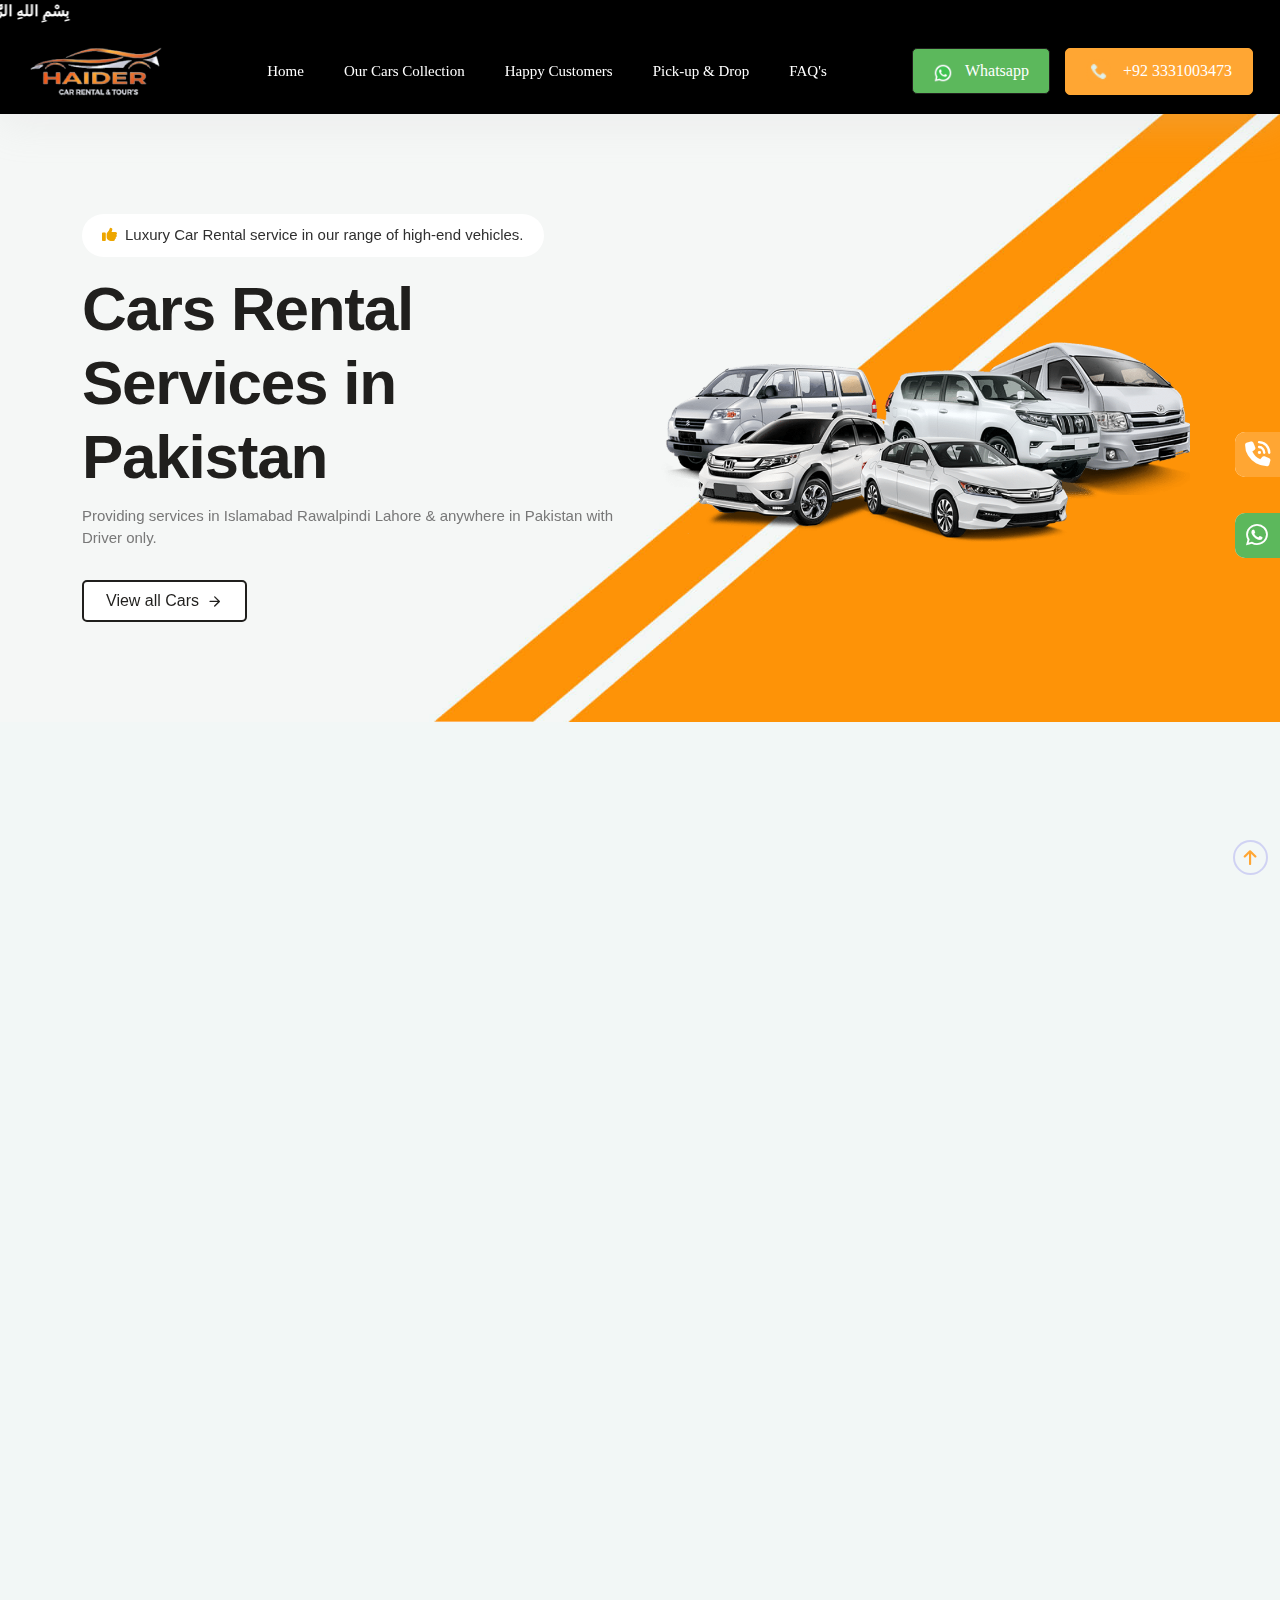
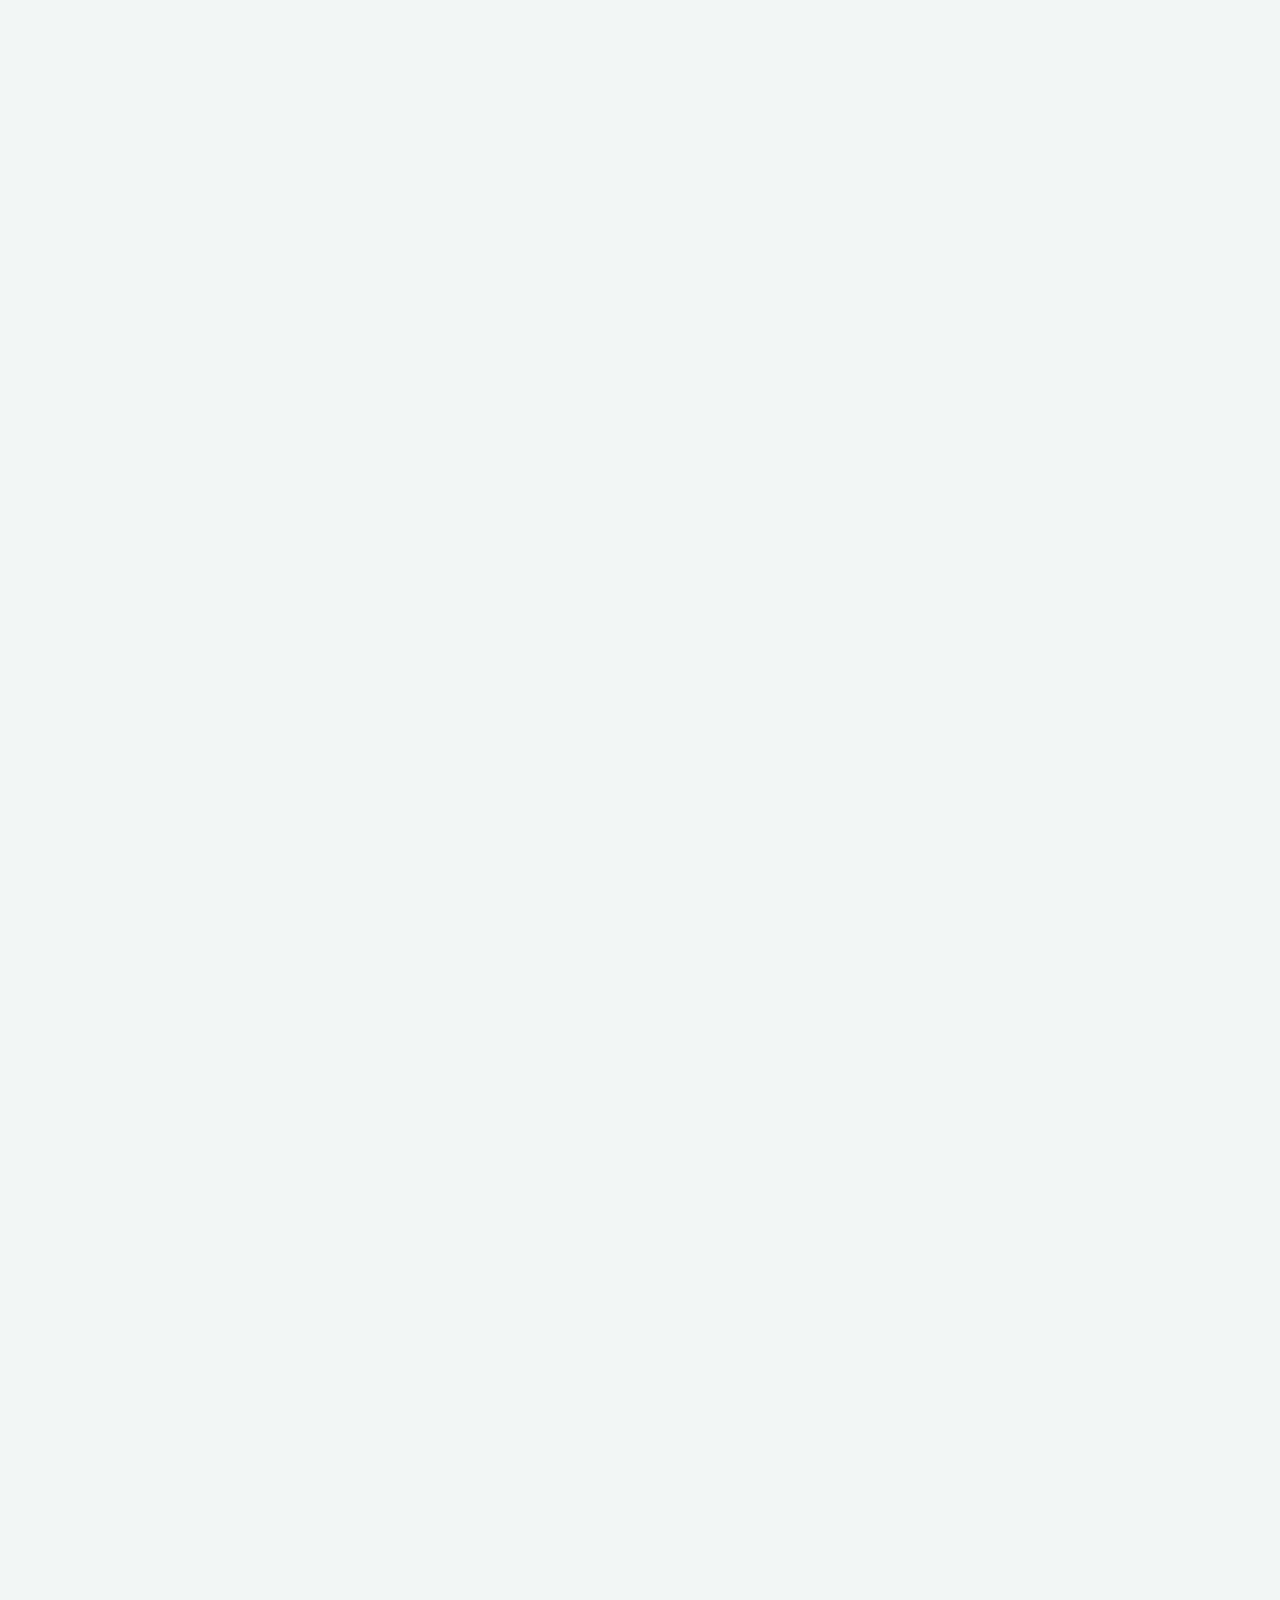
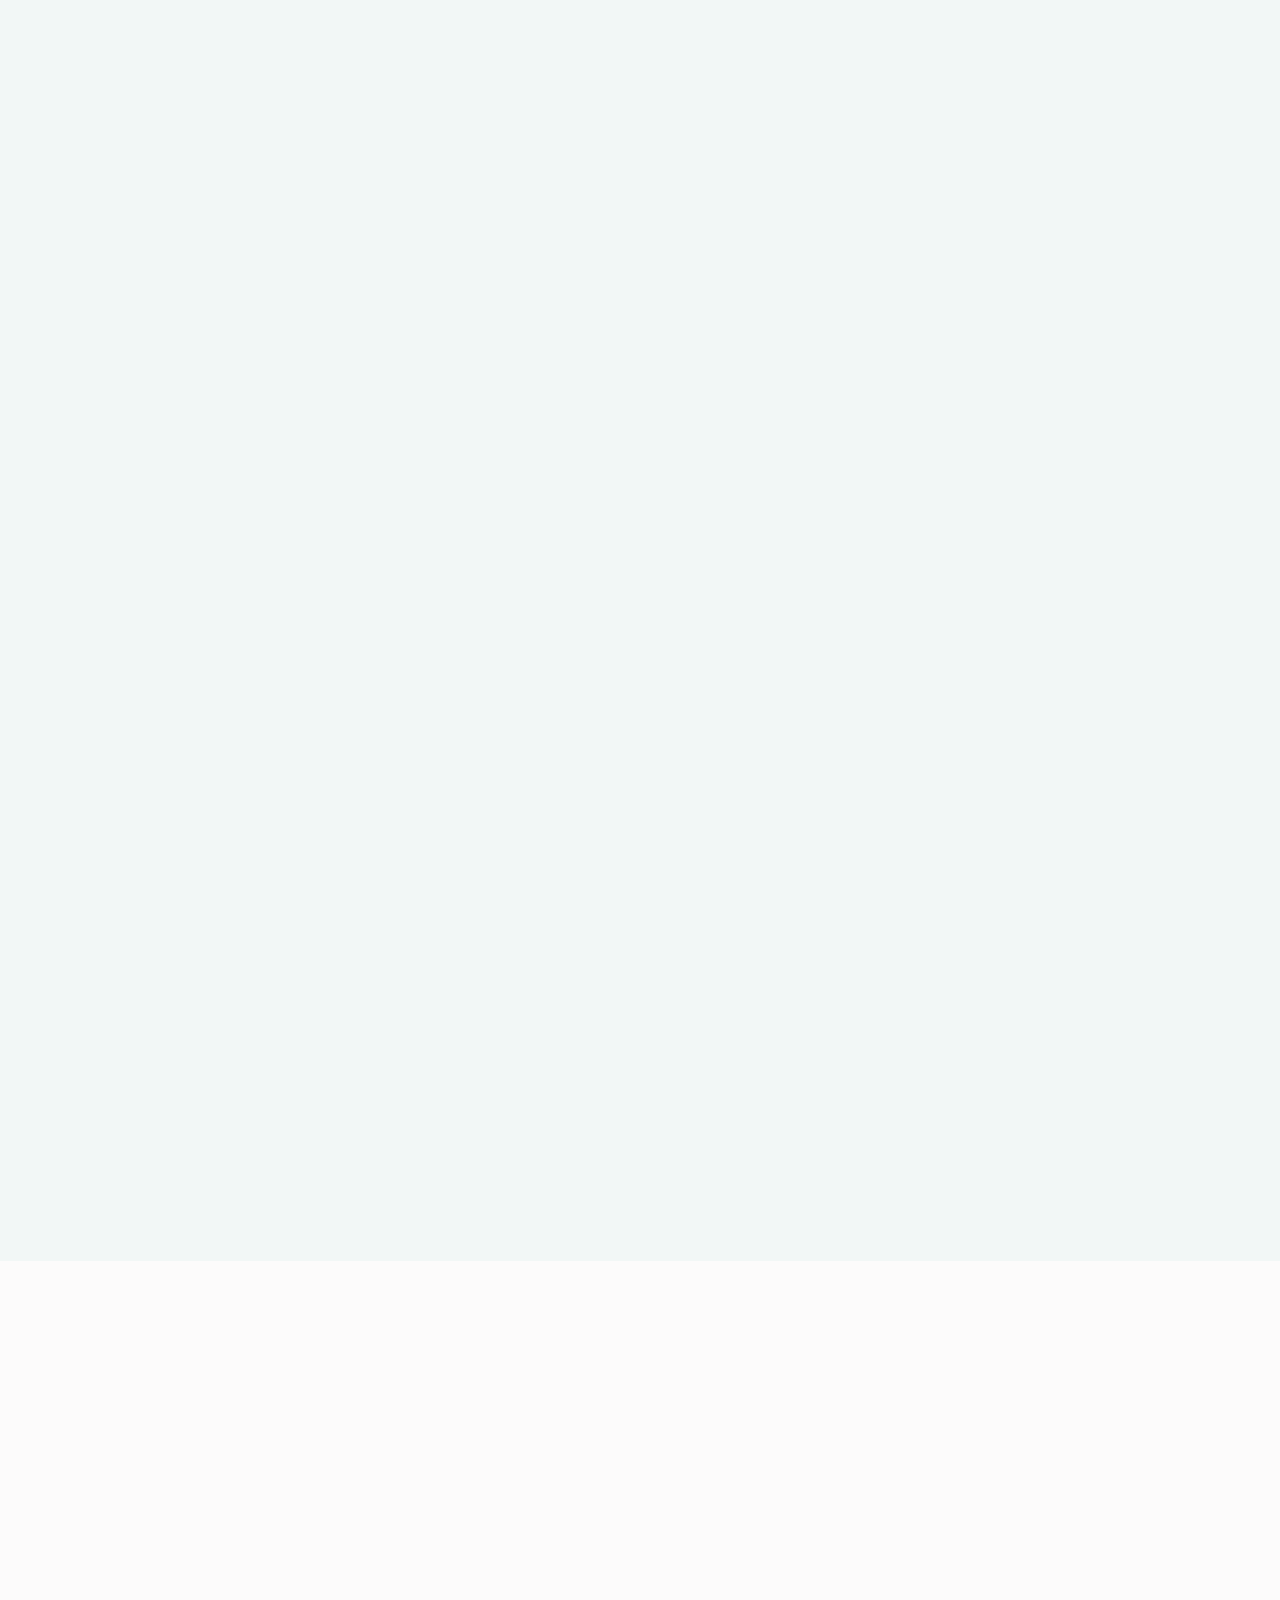
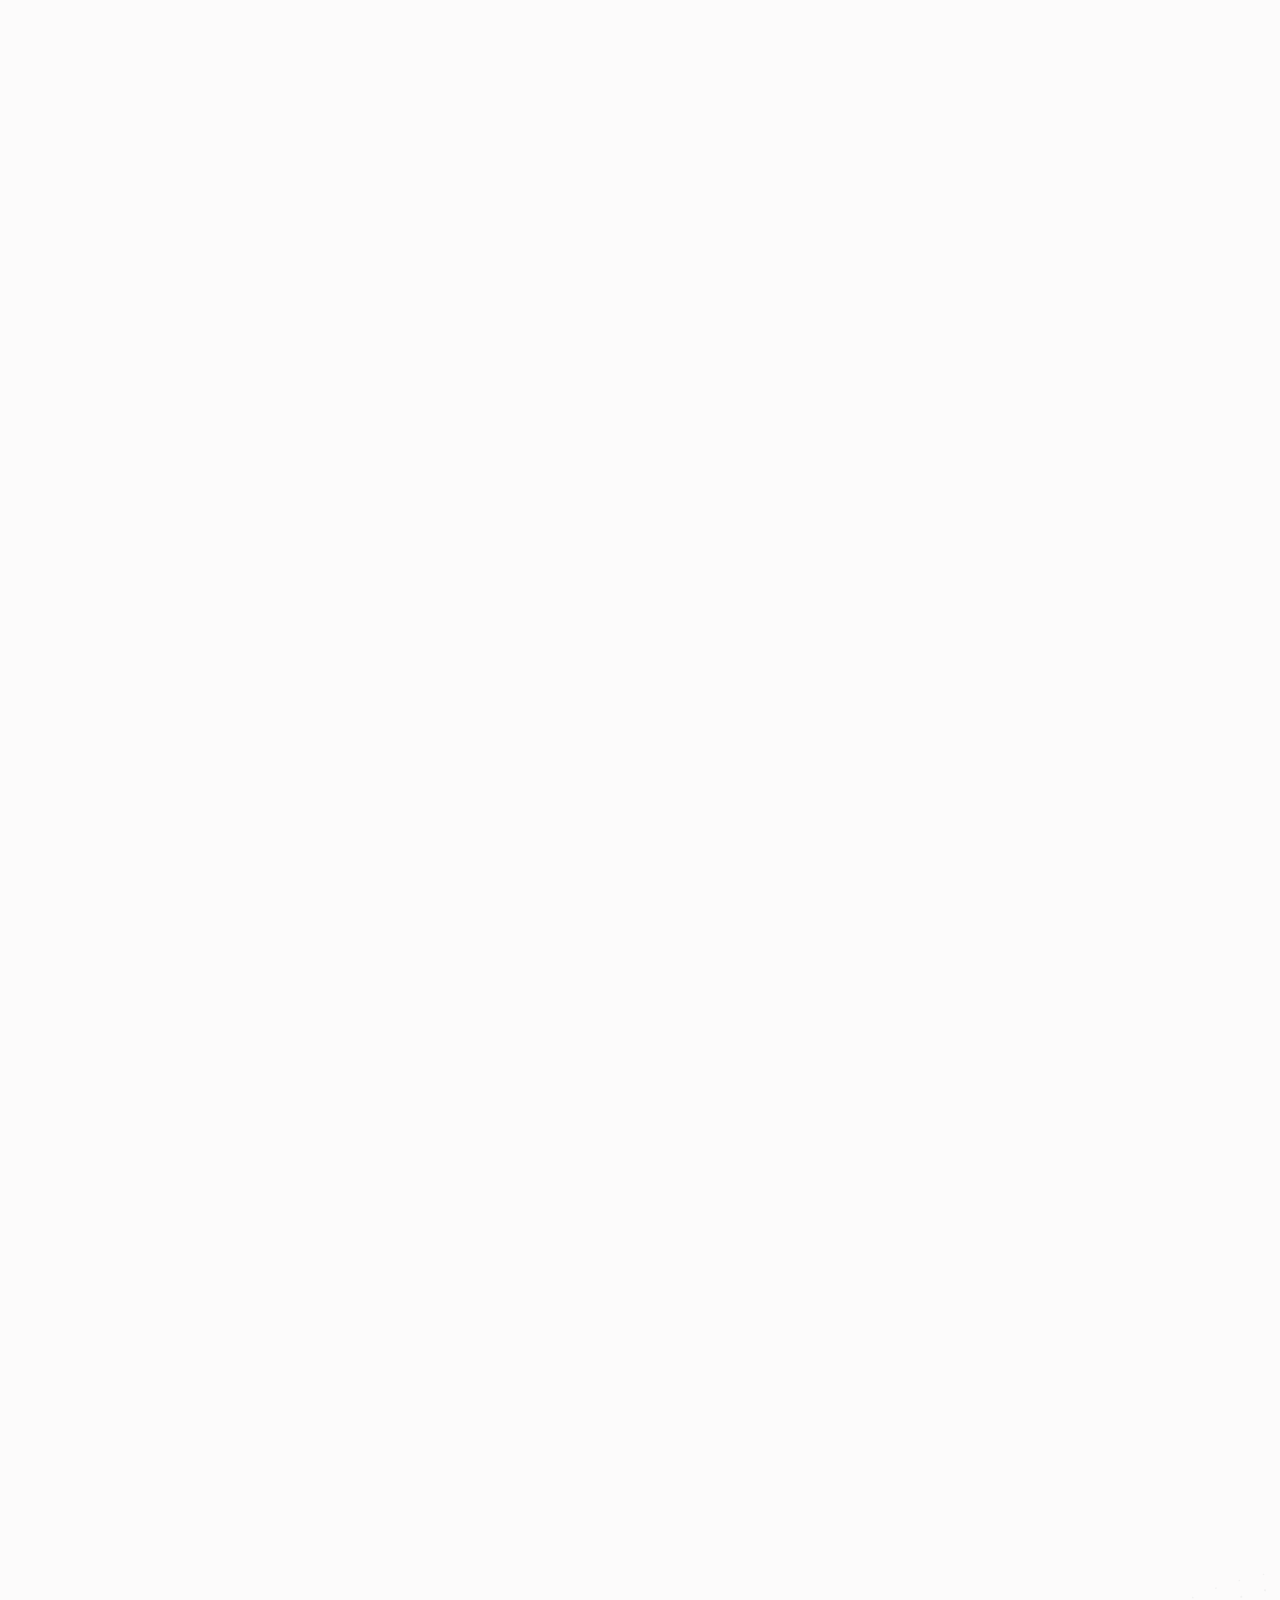
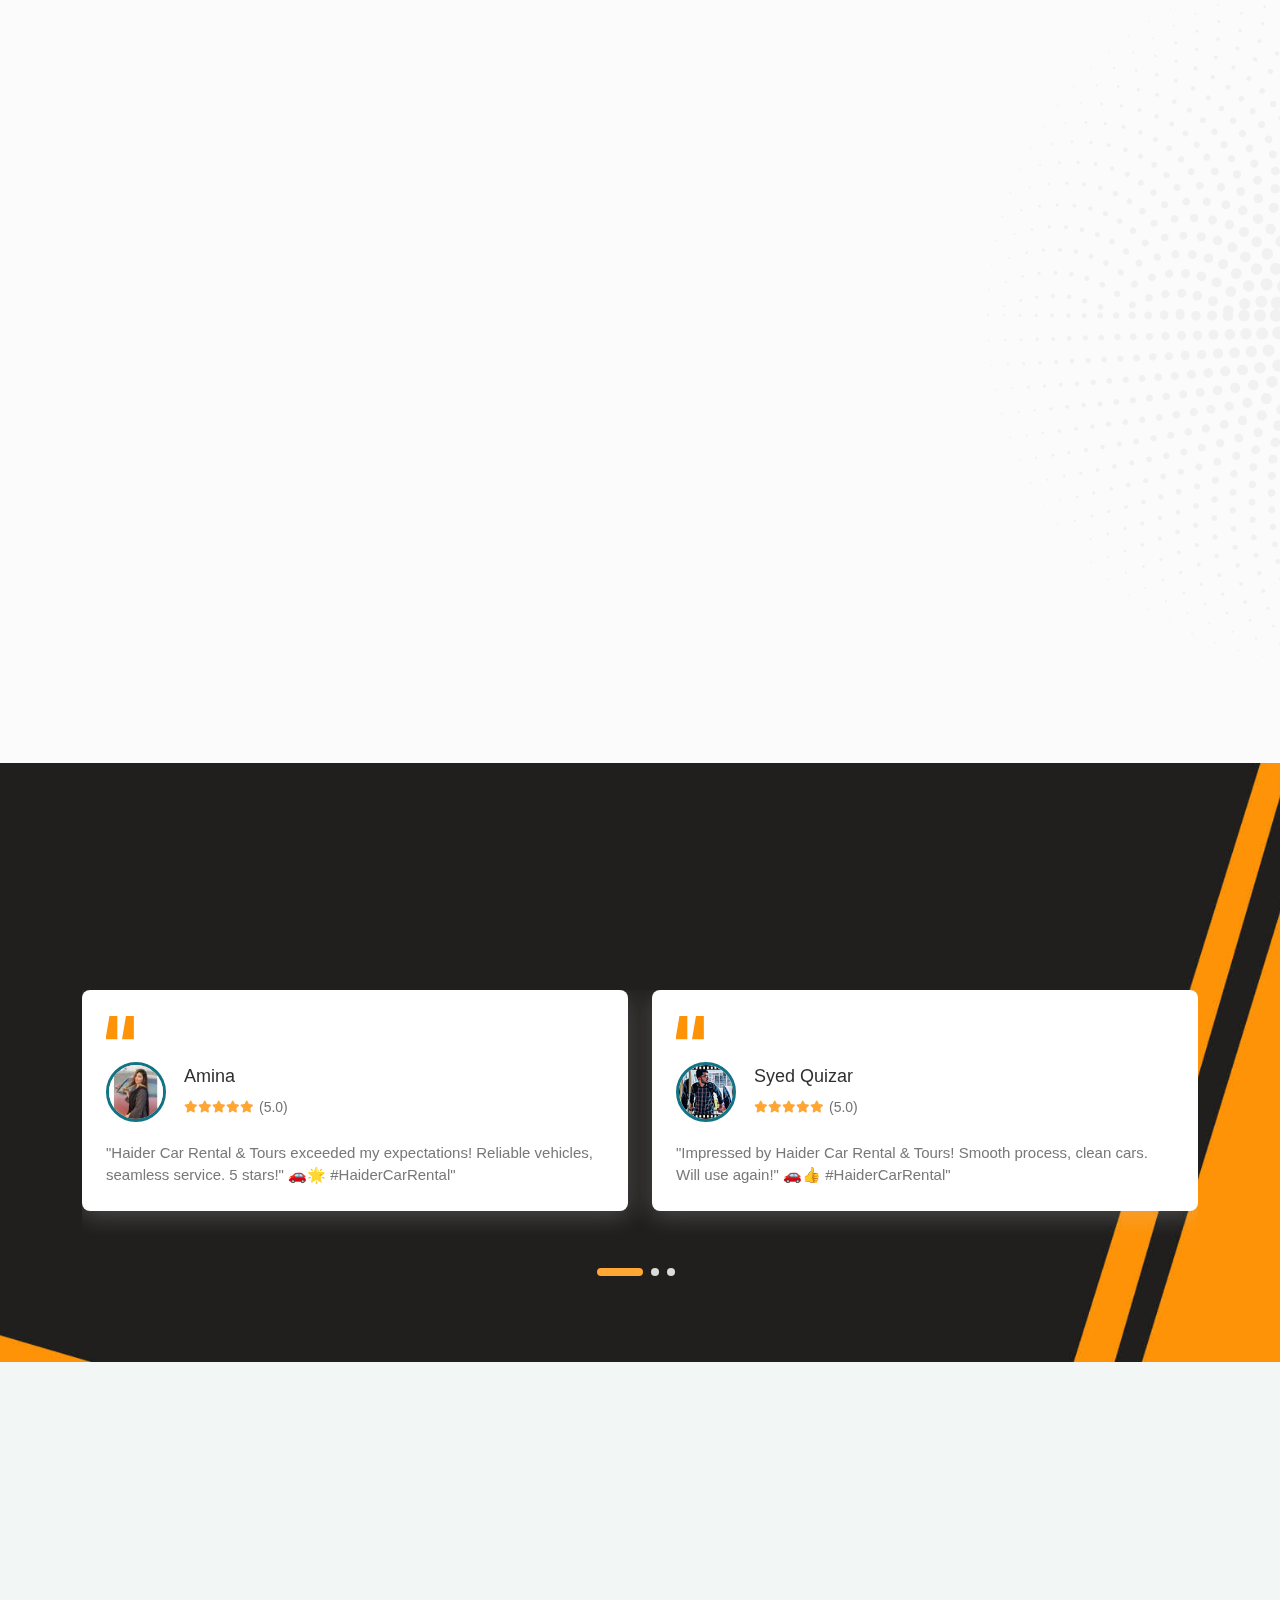
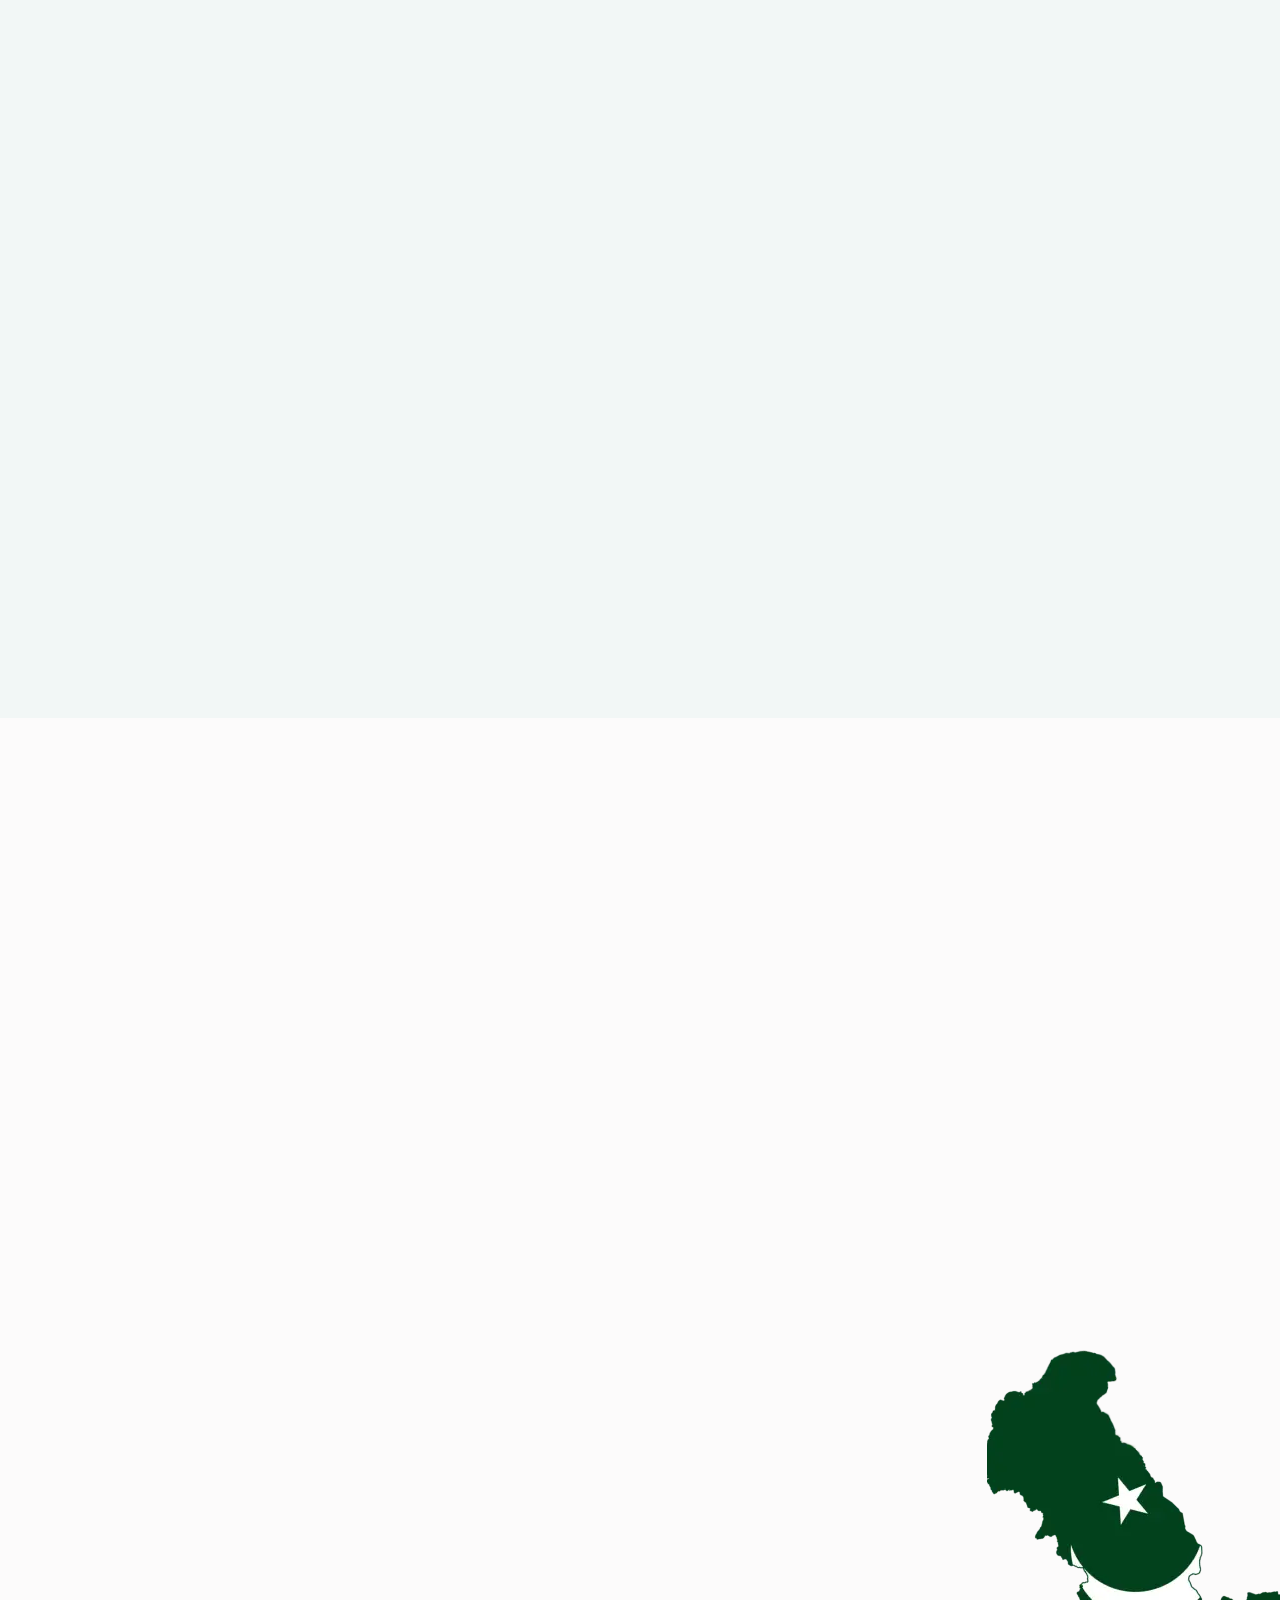
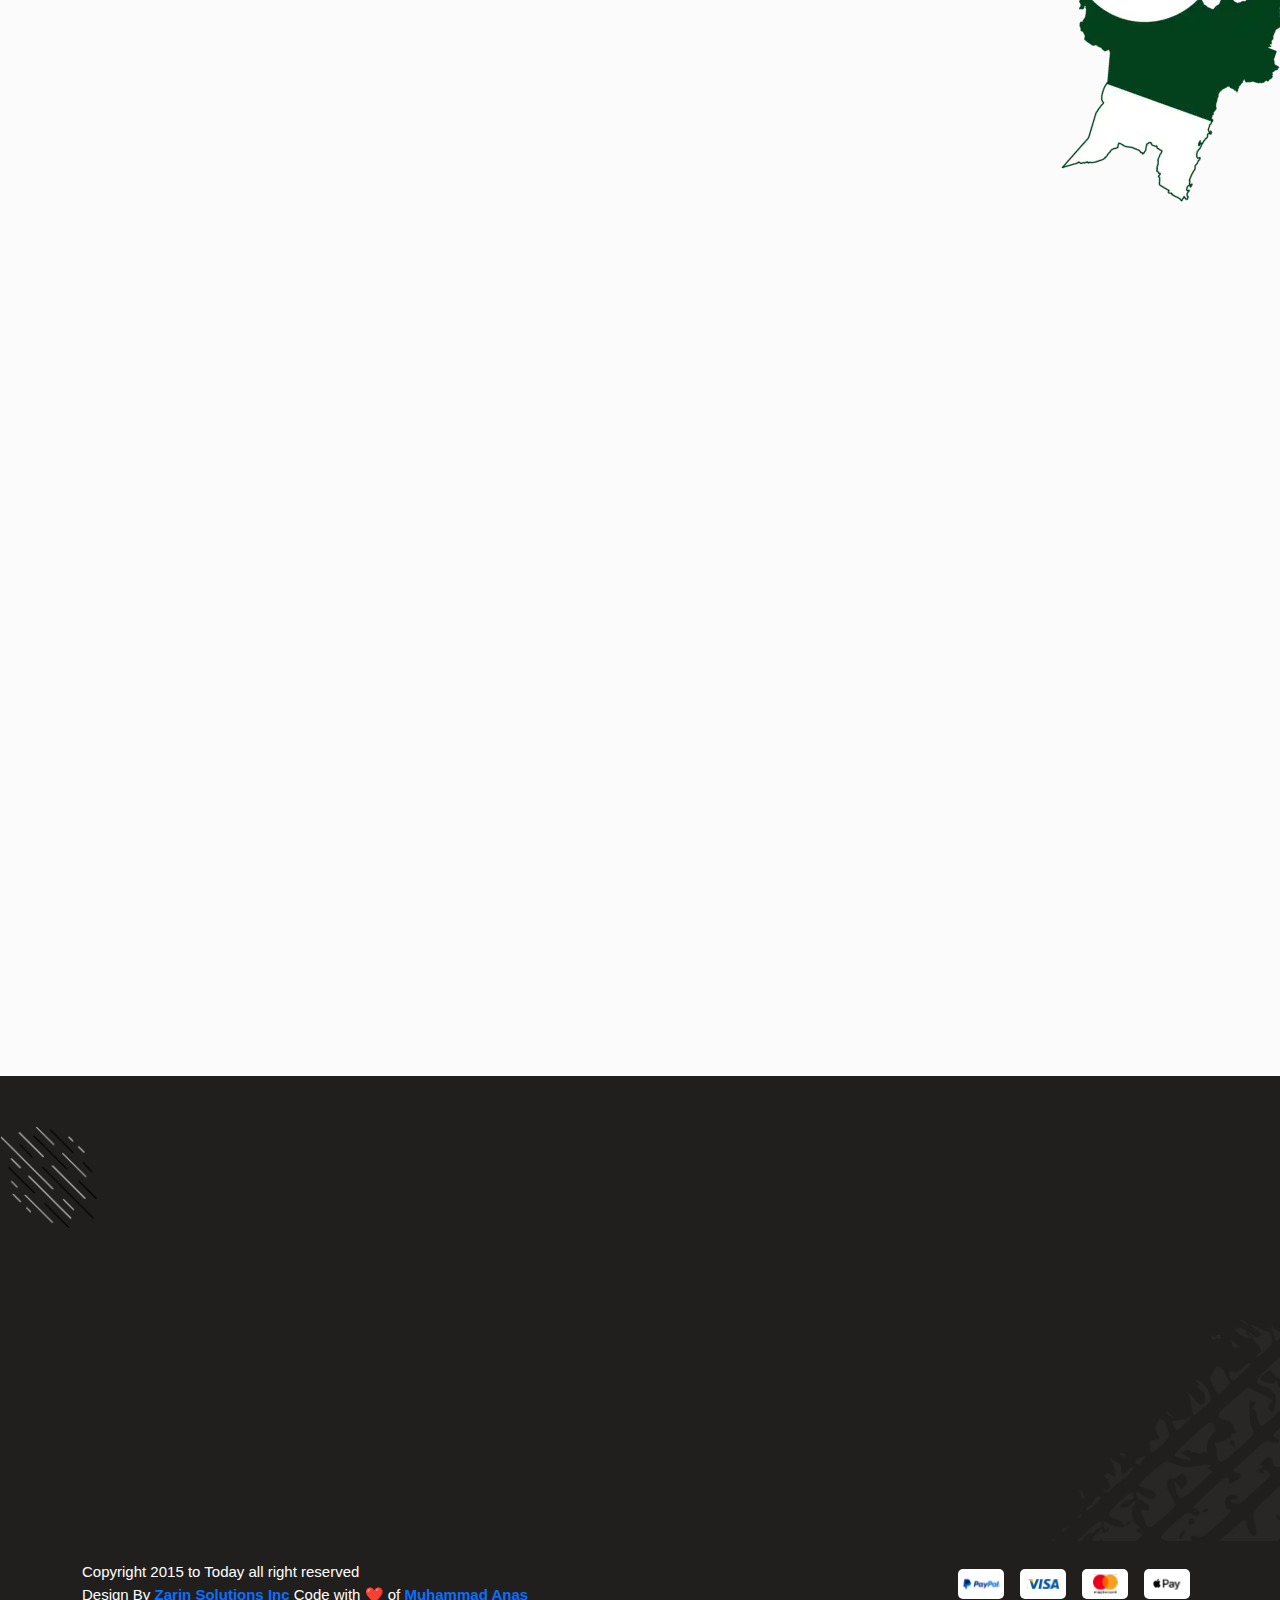
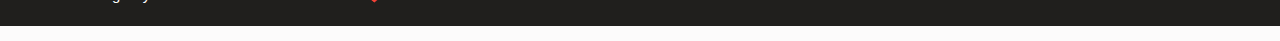
==== commit 6e323ba9: "updatefinal" ====
--- a/index.html
+++ b/index.html
@@ -56,8 +56,1761 @@
       </script>
    <!-- PWA Config End -->
    </head>
-<script>
-document.write(unescape('%20%20%20%3Cbody%3E%0A%20%20%20%20%20%20%3Cdiv%20class%3D%22main-wrapper%22%3E%0A%20%20%20%20%20%20%20%20%20%3Cheader%20class%3D%22header%22%3E%0A%09%09%20%3Cp%20style%3D%22color%3Awhite%3B%22%3E%3Cmarquee%20direction%3D%22right%22%3E%3Cstrong%3E%u0628%u0650%u0633%u0652%u0645%u0650%20%u0627%u0644%u0644%u0647%u0650%20%u0627%u0644%u0631%u064E%u0651%u062D%u0652%u0645%u0670%u0646%u0650%20%u0627%u0644%u0631%u064E%u0651%u062D%u0650%u064A%u0652%u0645%u0650%20%u2741%20%u0627%u0644%u0644%u0651%u064E%u0647%u064F%u0645%u0651%u064E%20%u0635%u064E%u0644%u0650%u0651%20%u0639%u064E%u0644%u064E%u0649%u0670%20%u0645%u064F%u062D%u064E%u0645%u0651%u064E%u062F%u064D%20%u0648%u064E%u0639%u064E%u0644%u064E%u0649%u0670%20%u0622%u0644%u0650%20%u0645%u064F%u062D%u064E%u0645%u0651%u064E%u062F%u064D%20%u2741%20%u0643%u064E%u0645%u064E%u0627%20%u0635%u064E%u0644%u0651%u064E%u064A%u0652%u062A%u064E%20%u0639%u064E%u0644%u064E%u0649%u0670%20%u0625%u0650%u0628%u0652%u0631%u064E%u0627%u0647%u0650%u064A%u0652%u0645%u064E%20%u0648%u064E%u0639%u064E%u0644%u064E%u0649%u0670%20%u0622%u0644%u0650%20%u0625%u0650%u0628%u0652%u0631%u064E%u0627%u0647%u0650%u064A%u0652%u0645%u064E%20%u2741%20%u0625%u0646%u0651%u064E%u0643%u064E%20%u062D%u064E%u0645%u0650%u064A%u0652%u062F%u064C%20%u0645%u064E%u062C%u0650%u064A%u0652%u062F%u064C%20%u2741%20%u0627%u0644%u0644%u0651%u064E%u0647%u064F%u0645%u0651%u064E%20%u0628%u064E%u0627%u0631%u0650%u0643%u0652%20%u0639%u064E%u0644%u064E%u0649%u0670%20%u0645%u064F%u062D%u064E%u0645%u0651%u064E%u062F%u064D%20%u0648%u064E%u0639%u064E%u0644%u064E%u0649%u0670%20%u0622%u0644%u0650%20%u0645%u064F%u062D%u064E%u0645%u0651%u064E%u062F%u064D%20%u2741%20%u0643%u064E%u0645%u064E%u0627%20%u0628%u064E%u0627%u0631%u064E%u0643%u0652%u062A%u064E%20%u0639%u064E%u0644%u064E%u0649%u0670%20%u0625%u0650%u0628%u0652%u0631%u064E%u0627%u0647%u0650%u064A%u0652%u0645%u064E%20%u0648%u064E%u0639%u064E%u0644%u064E%u0649%u0670%20%u0622%u0644%u0650%20%u0625%u0650%u0628%u0652%u0631%u064E%u0627%u0647%u0650%u064A%u0652%u0645%u064E%20%u2741%20%u0625%u0646%u0651%u064E%u0643%u064E%20%u062D%u064E%u0645%u0650%u064A%u0652%u062F%u064C%20%u0645%u064E%u062C%u0650%u064A%u0652%u062F%u064C%3C/strong%3E%3C/marquee%3E%3C/p%3E%0A%20%20%20%20%20%20%20%20%20%20%20%20%3Cdiv%20class%3D%22container-fluid%22%3E%0A%20%20%20%20%20%20%20%20%20%20%20%20%20%20%20%3Cnav%20class%3D%22navbar%20navbar-expand-lg%20header-nav%22%3E%0A%20%20%20%20%20%20%20%20%20%20%20%20%20%20%20%20%20%20%3Cdiv%20class%3D%22navbar-header%22%3E%0A%20%20%20%20%20%20%20%20%20%20%20%20%20%20%20%20%20%20%20%20%20%3Ca%20id%3D%22mobile_btn%22%20href%3D%22javascript%3Avoid%280%29%3B%22%3E%0A%20%20%20%20%20%20%20%20%20%20%20%20%20%20%20%20%20%20%20%20%20%3Cspan%20class%3D%22bar-icon%22%3E%0A%20%20%20%20%20%20%20%20%20%20%20%20%20%20%20%20%20%20%20%20%20%3Cspan%3E%3C/span%3E%0A%20%20%20%20%20%20%20%20%20%20%20%20%20%20%20%20%20%20%20%20%20%3Cspan%3E%3C/span%3E%0A%20%20%20%20%20%20%20%20%20%20%20%20%20%20%20%20%20%20%20%20%20%3Cspan%3E%3C/span%3E%0A%20%20%20%20%20%20%20%20%20%20%20%20%20%20%20%20%20%20%20%20%20%3C/span%3E%0A%20%20%20%20%20%20%20%20%20%20%20%20%20%20%20%20%20%20%20%20%20%3C/a%3E%0A%20%20%20%20%20%20%20%20%20%20%20%20%20%20%20%20%20%20%20%20%20%3Ca%20href%3D%22index.html%22%20class%3D%22navbar-brand%20logo%22%3E%0A%20%20%20%20%20%20%20%20%20%20%20%20%20%20%20%20%20%20%20%20%20%3Cimg%20src%3D%22assets/img/logo.png%22%20class%3D%22img-fluid%22%20alt%3D%22Logo%22%3E%0A%20%20%20%20%20%20%20%20%20%20%20%20%20%20%20%20%20%20%20%20%20%3C/a%3E%0A%20%20%20%20%20%20%20%20%20%20%20%20%20%20%20%20%20%20%20%20%20%3Ca%20href%3D%22index.html%22%20class%3D%22navbar-brand%20logo-small%22%3E%0A%20%20%20%20%20%20%20%20%20%20%20%20%20%20%20%20%20%20%20%20%20%3Cimg%20src%3D%22assets/img/logo.png%22%20class%3D%22img-fluid%22%20alt%3D%22Logo%22%3E%0A%20%20%20%20%20%20%20%20%20%20%20%20%20%20%20%20%20%20%20%20%20%3C/a%3E%0A%20%20%20%20%20%20%20%20%20%20%20%20%20%20%20%20%20%20%3C/div%3E%0A%20%20%20%20%20%20%20%20%20%20%20%20%20%20%20%20%20%20%3Cdiv%20class%3D%22main-menu-wrapper%22%3E%0A%20%20%20%20%20%20%20%20%20%20%20%20%20%20%20%20%20%20%20%20%20%3Cdiv%20class%3D%22menu-header%22%3E%0A%20%20%20%20%20%20%20%20%20%20%20%20%20%20%20%20%20%20%20%20%20%20%20%20%3Ca%20href%3D%22index.html%22%20class%3D%22menu-logo%22%3E%0A%20%20%20%20%20%20%20%20%20%20%20%20%20%20%20%20%20%20%20%20%20%20%20%20%3Cimg%20src%3D%22assets/img/logo.png%22%20class%3D%22img-fluid%22%20alt%3D%22Logo%22%3E%0A%20%20%20%20%20%20%20%20%20%20%20%20%20%20%20%20%20%20%20%20%20%20%20%20%3C/a%3E%0A%20%20%20%20%20%20%20%20%20%20%20%20%20%20%20%20%20%20%20%20%20%20%20%20%3Ca%20id%3D%22menu_close%22%20class%3D%22menu-close%22%20href%3D%22javascript%3Avoid%280%29%3B%22%3E%20%3Ci%20class%3D%22fas%20fa-times%22%3E%3C/i%3E%3C/a%3E%0A%20%20%20%20%20%20%20%20%20%20%20%20%20%20%20%20%20%20%20%20%20%3C/div%3E%0A%20%20%20%20%20%20%20%20%20%20%20%20%20%20%20%20%20%20%20%20%20%3Cul%20class%3D%22main-nav%22%20style%3D%22font-family%3A%20poppin%3B%22%3E%0A%20%20%20%20%20%20%20%20%20%20%20%20%20%20%20%20%20%20%20%20%20%20%20%20%3C%21--%20%3Cli%20class%3D%22active%22%3E%3Ca%20href%3D%22%22%3EHome%3C/a%3E%3C/li%3E%20--%3E%0A%20%20%20%20%20%20%20%20%20%20%20%20%20%20%20%20%20%20%20%20%20%20%20%20%3Cli%3E%3Ca%20href%3D%22index.html%22%3EHome%3C/a%3E%3C/li%3E%20%20%20%20%20%20%20%20%20%20%20%20%20%20%20%20%20%20%20%20%20%20%20%20%20%20%20%20%20%20%20%20%20%20%20%20%20%20%20%20%20%20%20%20%20%20%20%20%20%20%20%20%20%20%20%20%20%20%20%20%20%20%20%20%0A%20%20%20%20%20%20%20%20%20%20%20%20%20%20%20%20%20%20%20%20%20%20%20%20%3Cli%3E%3Ca%20href%3D%22%23luxury-car%22%3EOur%20Cars%20Collection%3C/a%3E%3C/li%3E%0A%20%20%20%20%20%20%20%20%20%20%20%20%20%20%20%20%20%20%20%20%20%20%20%20%3Cli%3E%3Ca%20href%3D%22%23happy-customers%22%3EHappy%20Customers%3C/a%3E%3C/li%3E%0A%20%20%20%20%20%20%20%20%20%20%20%20%20%20%20%20%20%20%20%20%20%20%20%20%3Cli%3E%3Ca%20href%3D%22%23pickup-drop%22%3EPick-up%20%26%20Drop%3C/a%3E%3C/li%3E%0A%20%20%20%20%20%20%20%20%20%20%20%20%20%20%20%20%20%20%20%20%20%20%20%20%3Cli%3E%3Ca%20href%3D%22%23faqs%22%3EFAQ%27s%3C/a%3E%3C/li%3E%0A%0A%20%20%20%20%20%20%20%20%20%20%20%20%20%20%20%20%20%20%20%20%20%3C/ul%3E%0A%20%20%20%20%20%20%20%20%20%20%20%20%20%20%20%20%20%20%3C/div%3E%0A%20%20%20%20%20%20%20%20%20%20%20%20%20%20%20%20%20%20%3Cul%20class%3D%22nav%20header-navbar-rht%22%20style%3D%22font-family%3A%20poppin%3B%22%3E%0A%20%20%20%20%20%20%20%20%20%20%20%20%20%20%20%20%20%20%20%20%20%3Cli%20class%3D%22nav-item%22%3E%0A%20%20%20%20%20%20%20%20%20%20%20%20%20%20%20%20%20%20%20%20%20%20%20%20%3Ca%20class%3D%22nav-link%20header-login%22%20href%3D%22https%3A//wa.me/+923331003473%3Ftext%3DHello%22%20target%3D%22_blank%22%3E%0A%20%20%20%20%20%20%20%20%20%20%20%20%20%20%20%20%20%20%20%20%20%20%20%20%20%20%20%3Cspan%3E%0A%20%20%20%20%20%20%20%20%20%20%20%20%20%20%20%20%20%20%20%20%20%20%20%20%20%20%20%20%20%20%3C%21--%20%3Ci%20class%3D%22fa%20fa-whatsapp%22%20aria-hidden%3D%22true%22%3E%3C/i%3E%20--%3E%0A%20%20%20%20%20%20%20%20%20%20%20%20%20%20%20%20%20%20%20%20%20%20%20%20%20%20%20%20%20%20%3Cimg%20src%3D%22assets/img/icons8-whatsapp-48.png%22%20alt%3D%22Zarinsolutions%22%20width%3D%2220%22%20height%3D%2220%22%3E%0A%20%20%20%20%20%20%20%20%20%20%20%20%20%20%20%20%20%20%20%20%20%20%20%20%20%20%20%3C/span%3E%0A%20%20%20%20%20%20%20%20%20%20%20%20%20%20%20%20%20%20%20%20%20%20%20%20%20%20%20Whatsapp%0A%20%20%20%20%20%20%20%20%20%20%20%20%20%20%20%20%20%20%20%20%20%20%20%20%3C/a%3E%0A%20%20%20%20%20%20%20%20%20%20%20%20%20%20%20%20%20%20%20%20%20%3C/li%3E%0A%20%20%20%20%20%20%20%20%20%20%20%20%20%20%20%20%20%20%20%20%20%3Cli%20class%3D%22nav-item%22%3E%0A%20%20%20%20%20%20%20%20%20%20%20%20%20%20%20%20%20%20%20%20%20%20%20%20%3Ca%20class%3D%22nav-link%20header-reg%22%20href%3D%22tel%3A+923331003473%22%3E%0A%20%20%20%20%20%20%20%20%20%20%20%20%20%20%20%20%20%20%20%20%20%20%20%20%20%20%20%3Cspan%3E%0A%20%20%20%20%20%20%20%20%20%20%20%20%20%20%20%20%20%20%20%20%20%20%20%20%20%20%20%20%20%20%3C%21--%20%3Ci%20class%3D%22fa%20fa-mobile%22%3E%3C/i%3E%20--%3E%0A%20%20%20%20%20%20%20%20%20%20%20%20%20%20%20%20%20%20%20%20%20%20%20%20%20%20%20%20%20%20%3Cimg%20src%3D%22assets/img/icons8-phone-20.png%22%20alt%3D%22Zarinsolutions%20Phone%20Number%22%20width%3D%2225%22%20height%3D%2225%22%3E%0A%20%20%20%20%20%20%20%20%20%20%20%20%20%20%20%20%20%20%20%20%20%20%20%20%20%20%20%3C/span%3E%0A%20%20%20%20%20%20%20%20%20%20%20%20%20%20%20%20%20%20%20%20%20%20%20%20%20%20%20+92%203331003473%0A%20%20%20%20%20%20%20%20%20%20%20%20%20%20%20%20%20%20%20%20%20%20%20%20%3C/a%3E%0A%20%20%20%20%20%20%20%20%20%20%20%20%20%20%20%20%20%20%20%20%20%3C/li%3E%0A%20%20%20%20%20%20%20%20%20%20%20%20%20%20%20%20%20%20%3C/ul%3E%0A%20%20%20%20%20%20%20%20%20%20%20%20%20%20%20%3C/nav%3E%0A%20%20%20%20%20%20%20%20%20%20%20%20%3C/div%3E%0A%20%20%20%20%20%20%20%20%20%3C/header%3E%0A%20%20%20%20%20%20%20%20%20%3Csection%20class%3D%22banner-section%20banner-slider%22%3E%0A%20%20%20%20%20%20%20%20%20%20%20%20%3Cdiv%20class%3D%22container%22%3E%0A%20%20%20%20%20%20%20%20%20%20%20%20%20%20%20%3Cdiv%20class%3D%22home-banner%22%3E%0A%20%20%20%20%20%20%20%20%20%20%20%20%20%20%20%20%20%20%3Cdiv%20class%3D%22row%20align-items-center%22%3E%0A%20%20%20%20%20%20%20%20%20%20%20%20%20%20%20%20%20%20%20%20%20%3Cdiv%20class%3D%22col-lg-6%22%20data-aos%3D%22fade-down%22%3E%0A%20%20%20%20%20%20%20%20%20%20%20%20%20%20%20%20%20%20%20%20%20%20%20%20%3Cp%20class%3D%22explore-text%22%3E%20%3Cspan%3E%3Ci%20class%3D%22fa-solid%20fa-thumbs-up%20me-2%22%3E%3C/i%3E%3C/span%3ELuxury%20Car%20Rental%20service%20in%20our%20range%20of%20high-end%20vehicles.%3C/p%3E%0A%20%20%20%20%20%20%20%20%20%20%20%20%20%20%20%20%20%20%20%20%20%20%20%20%3Ch1%3ECars%20Rental%20Services%20in%20Pakistan%0A%20%20%20%20%20%20%20%20%20%20%20%20%20%20%20%20%20%20%20%20%20%20%20%20%20%20%20%3Cbr%3E%0A%20%20%20%20%20%20%20%20%20%20%20%20%20%20%20%20%20%20%20%20%20%20%20%20%20%20%20%3Cspan%3E%3C/span%3E%0A%20%20%20%20%20%20%20%20%20%20%20%20%20%20%20%20%20%20%20%20%20%20%20%20%3C/h1%3E%0A%20%20%20%20%20%20%20%20%20%20%20%20%20%20%20%20%20%20%20%20%20%20%20%20%3Cp%3EProviding%20services%20in%20%20Islamabad%20Rawalpindi%20Lahore%20%26%20anywhere%20in%20Pakistan%20with%20Driver%20only.%20%3C/p%3E%0A%20%20%20%20%20%20%20%20%20%20%20%20%20%20%20%20%20%20%20%20%20%20%20%20%3Cdiv%20class%3D%22view-all%22%3E%0A%20%20%20%20%20%20%20%20%20%20%20%20%20%20%20%20%20%20%20%20%20%20%20%20%20%20%20%3Ca%20href%3D%22%23luxury-car%22%20class%3D%22btn%20btn-view%20d-inline-flex%20align-items-center%22%3EView%20all%20Cars%20%3Cspan%3E%3Ci%20class%3D%22feather-arrow-right%20ms-2%22%3E%3C/i%3E%3C/span%3E%3C/a%3E%0A%20%20%20%20%20%20%20%20%20%20%20%20%20%20%20%20%20%20%20%20%20%20%20%20%3C/div%3E%0A%20%20%20%20%20%20%20%20%20%20%20%20%20%20%20%20%20%20%20%20%20%3C/div%3E%0A%20%20%20%20%20%20%20%20%20%20%20%20%20%20%20%20%20%20%20%20%20%3Cdiv%20class%3D%22col-lg-6%22%20data-aos%3D%22fade-down%22%3E%0A%20%20%20%20%20%20%20%20%20%20%20%20%20%20%20%20%20%20%20%20%20%20%20%20%3Cdiv%3E%0A%20%20%20%20%20%20%20%20%20%20%20%20%20%20%20%20%20%20%20%20%20%20%20%20%20%20%20%3Cimg%20src%3D%22assets/img/Mercedes-Benz.png%22%20class%3D%22img-fluid%20aos%20banimg%22%20alt%3D%22bannerimage%22%3E%0A%20%20%20%20%20%20%20%20%20%20%20%20%20%20%20%20%20%20%20%20%20%20%20%20%3C/div%3E%0A%20%20%20%20%20%20%20%20%20%20%20%20%20%20%20%20%20%20%20%20%20%3C/div%3E%0A%20%20%20%20%20%20%20%20%20%20%20%20%20%20%20%20%20%20%3C/div%3E%0A%20%20%20%20%20%20%20%20%20%20%20%20%20%20%20%3C/div%3E%0A%20%20%20%20%20%20%20%20%20%20%20%20%3C/div%3E%0A%20%20%20%20%20%20%20%20%20%3C/section%3E%0A%20%20%20%20%20%20%20%20%20%20%20%20%20%20%20%20%20%20%20%20%20%20%20%20%3C%21--%20CAR%20SESSION%203%20--%3E%0A%20%20%20%20%20%20%20%20%20%3Csection%20class%3D%22section%20popular-services%20popular-explore%22%20id%3D%22luxury-car%22%3E%0A%20%20%20%20%20%20%20%20%20%20%20%20%3Cdiv%20class%3D%22container%22%3E%0A%20%20%20%20%20%20%20%20%20%20%20%20%20%20%20%3Cdiv%20class%3D%22section-heading%22%20data-aos%3D%22fade-down%22%3E%0A%20%20%20%20%20%20%20%20%20%20%20%20%20%20%20%20%20%20%3Ch2%3EExplore%20Budget%20Cars%3C/h2%3E%0A%20%20%20%20%20%20%20%20%20%20%20%20%20%20%20%20%20%20%3Cp%3EProviding%20services%20in%20%20Islamabad%20Rawalpindi%20Lahore%20%26%20anywhere%20in%20Pakistan%20with%20Driver%20only%3C/p%3E%0A%20%20%20%20%20%20%20%20%20%20%20%20%20%20%20%3C/div%3E%0A%20%20%20%20%20%20%20%20%20%20%20%20%20%20%20%3Cdiv%20class%3D%22tab-content%22%3E%0A%20%20%20%20%20%20%20%20%20%20%20%20%20%20%20%20%20%20%3Cdiv%20class%3D%22tab-pane%20active%22%20id%3D%22ZarinsolutionsGoa%22%3E%0A%20%20%20%20%20%20%20%20%20%20%20%20%20%20%20%20%20%20%20%20%20%3Cdiv%20class%3D%22row%22%3E%0A%20%20%20%20%20%20%20%20%20%20%20%20%20%20%20%20%20%20%20%20%20%20%20%20%3C%21--%20LISTING%20--%3E%0A%20%20%20%20%20%20%20%20%20%20%20%20%20%20%20%20%20%20%20%20%20%20%20%20%3Cdiv%20class%3D%22col-lg-4%20col-md-6%20col-12%22%20data-aos%3D%22fade-down%22%3E%0A%20%20%20%20%20%20%20%20%20%20%20%20%20%20%20%20%20%20%20%20%20%20%20%20%20%20%20%3Cdiv%20class%3D%22listing-item%22%3E%0A%20%20%20%20%20%20%20%20%20%20%20%20%20%20%20%20%20%20%20%20%20%20%20%20%20%20%20%20%20%20%3Cdiv%20class%3D%22listing-img%22%3E%0A%20%20%20%20%20%20%20%20%20%20%20%20%20%20%20%20%20%20%20%20%20%20%20%20%20%20%20%20%20%20%20%20%20%3Cimg%20src%3D%22assets/img/civic.webp%22%20class%3D%22img-fluid%22%20alt%3D%22Honda%20Civic%22%3E%0A%20%20%20%20%20%20%20%20%20%20%20%20%20%20%20%20%20%20%20%20%20%20%20%20%20%20%20%20%20%20%20%20%20%3Cdiv%20class%3D%22fav-item%22%3E%0A%20%20%20%20%20%20%20%20%20%20%20%20%20%20%20%20%20%20%20%20%20%20%20%20%20%20%20%20%20%20%20%20%20%20%20%20%3C/a%3E%0A%20%20%20%20%20%20%20%20%20%20%20%20%20%20%20%20%20%20%20%20%20%20%20%20%20%20%20%20%20%20%20%20%20%3C/div%3E%0A%20%20%20%20%20%20%20%20%20%20%20%20%20%20%20%20%20%20%20%20%20%20%20%20%20%20%20%20%20%20%3C/div%3E%0A%20%20%20%20%20%20%20%20%20%20%20%20%20%20%20%20%20%20%20%20%20%20%20%20%20%20%20%20%20%20%3Cdiv%20style%3D%22text-align%3A%20center%3B%22%20class%3D%22listing-content%22%3E%0A%20%20%20%20%20%20%20%20%20%20%20%20%20%20%20%20%20%20%20%20%20%20%20%20%20%20%20%20%20%20%20%20%20%3Cdiv%20class%3D%22listing-features%22%3E%0A%20%20%20%20%20%20%20%20%20%20%20%20%20%20%20%20%20%20%20%20%20%20%20%20%20%20%20%20%20%20%20%20%20%20%20%20%3Ca%20href%3D%22javascript%3Avoid%280%29%22%20class%3D%22author-img%22%3E%0A%20%20%20%20%20%20%20%20%20%20%20%20%20%20%20%20%20%20%20%20%20%20%20%20%20%20%20%20%20%20%20%20%20%20%20%20%3Cimg%20src%3D%22assets/img/author.png%22%20alt%3D%22author%22%3E%0A%20%20%20%20%20%20%20%20%20%20%20%20%20%20%20%20%20%20%20%20%20%20%20%20%20%20%20%20%20%20%20%20%20%20%20%20%3C/a%3E%0A%20%20%20%20%20%20%20%20%20%20%20%20%20%20%20%20%20%20%20%20%20%20%20%20%20%20%20%20%20%20%20%20%20%20%20%20%3Cp%20style%3D%22margin-bottom%3A%2010px%3B%22%3E%3C/p%3E%0A%20%20%20%20%20%20%20%20%20%20%20%20%20%20%20%20%20%20%20%20%20%20%20%20%20%20%20%20%20%20%20%20%20%20%20%20%3Ch3%20class%3D%22listing-title%22%3E%0A%20%20%20%20%20%20%20%20%20%20%20%20%20%20%20%20%20%20%20%20%20%20%20%20%20%20%20%20%20%20%20%20%20%20%20%20%20%20%20Honda%20Civic%0A%20%20%20%20%20%20%20%20%20%20%20%20%20%20%20%20%20%20%20%20%20%20%20%20%20%20%20%20%20%20%20%20%20%20%20%20%3C/h3%3E%0A%20%20%20%20%20%20%20%20%20%20%20%20%20%20%20%20%20%20%20%20%20%20%20%20%20%20%20%20%20%20%20%20%20%3C/div%3E%0A%09%09%09%09%09%09%09%09%20%3Cp%20style%3D%22text-align%3A%20center%3B%22%3EAvailable%20For%20Rent%2C%20Tour%27s%2C%20Event%27s%2C%20Pick%20%26%20Drop%3C/p%3E%3Cbr%3E%0A%20%20%20%20%20%20%20%20%20%20%20%20%20%20%20%20%20%20%20%20%20%20%20%20%20%20%20%20%20%20%20%20%20%3Cdiv%20class%3D%22button-row%20button-row1%22%3E%0A%20%20%20%20%20%20%20%20%20%20%20%20%20%20%20%20%20%20%20%20%20%20%20%20%20%20%20%20%20%20%20%20%20%20%20%20%3Cbutton%20class%3D%22button%20btn-phone%22%3E%3Cspan%3E%3Ci%20class%3D%22feather-phone-call%22%3E%3C/i%3E%3C/span%3E%3Ca%20href%3D%22tel%3A+923331003473%22%20style%3D%22color%3A%20%23fff%3B%22%3E%20Call%20Us%3C/a%3E%3C/button%3E%0A%0A%0A%0A%20%20%20%20%20%20%20%20%20%20%20%20%20%20%20%20%20%20%20%20%20%20%20%20%20%20%20%20%20%20%20%20%20%20%20%20%3Cbutton%20class%3D%22button%20btn-whataspp%22%3E%0A%20%20%20%20%20%20%20%20%20%20%20%20%20%20%20%20%20%20%20%20%20%20%20%20%20%20%20%20%20%20%20%20%20%20%20%20%20%20%20%3Cspan%3E%0A%20%20%20%20%20%20%20%20%20%20%20%20%20%20%20%20%20%20%20%20%20%20%20%20%20%20%20%20%20%20%20%20%20%20%20%20%20%20%20%20%20%20%3Ciconify-icon%20icon%3D%22ri%3Awhatsapp-fill%22%20style%3D%22color%3A%20white%3B%22%3E%3C/iconify-icon%3E%0A%20%20%20%20%20%20%20%20%20%20%20%20%20%20%20%20%20%20%20%20%20%20%20%20%20%20%20%20%20%20%20%20%20%20%20%20%20%20%20%3C/span%3E%0A%20%20%20%20%20%20%20%20%20%20%20%20%20%20%20%20%20%20%20%20%20%20%20%20%20%20%20%20%20%20%20%20%20%20%20%20%20%20%20%3Ca%20href%3D%22https%3A//wa.me/+923331003473%3Ftext%3DHello%22%20style%3D%22color%3A%20%23fff%3B%22%20target%3D%22_blank%22%3E%20WhatsApp%3C/a%3E%0A%20%20%20%20%20%20%20%20%20%20%20%20%20%20%20%20%20%20%20%20%20%20%20%20%20%20%20%20%20%20%20%20%20%20%20%20%3C/button%3E%0A%20%20%20%20%20%20%20%20%20%20%20%20%20%20%20%20%20%20%20%20%20%20%20%20%20%20%20%20%20%20%20%20%20%20%20%20%3C%21--%20%3Cbutton%20class%3D%22button%20btn-book%22%3E%3Cspan%3E%3Ciconify-icon%20icon%3D%22line-md%3Aemail-twotone%22%20style%3D%22color%3A%20%23787878%3B%22%20width%3D%2220%22%20height%3D%2220%22%3E%3C/iconify-icon%3E%3C/i%3E%3C/span%3E%20Email%20%3C/button%3E%20--%3E%0A%20%20%20%20%20%20%20%20%20%20%20%20%20%20%20%20%20%20%20%20%20%20%20%20%20%20%20%20%20%20%20%20%20%3C/div%3E%0A%20%20%20%20%20%20%20%20%20%20%20%20%20%20%20%20%20%20%20%20%20%20%20%20%20%20%20%20%20%20%3C/div%3E%0A%20%20%20%20%20%20%20%20%20%20%20%20%20%20%20%20%20%20%20%20%20%20%20%20%20%20%20%3C/div%3E%0A%20%20%20%20%20%20%20%20%20%20%20%20%20%20%20%20%20%20%20%20%20%20%20%20%3C/div%3E%0A%20%20%20%20%20%20%20%20%20%20%20%20%20%20%20%20%20%20%20%20%20%20%20%20%3C%21--%20LISTING%20--%3E%0A%20%20%20%20%20%20%20%20%20%20%20%20%20%20%20%20%20%20%20%20%20%20%20%20%3C%21--%20LISTING%20--%3E%0A%20%20%20%20%20%20%20%20%20%20%20%20%20%20%20%20%20%20%20%20%20%20%20%20%3Cdiv%20class%3D%22col-lg-4%20col-md-6%20col-12%22%20data-aos%3D%22fade-down%22%3E%0A%20%20%20%20%20%20%20%20%20%20%20%20%20%20%20%20%20%20%20%20%20%20%20%20%20%20%20%3Cdiv%20class%3D%22listing-item%22%3E%0A%20%20%20%20%20%20%20%20%20%20%20%20%20%20%20%20%20%20%20%20%20%20%20%20%20%20%20%20%20%20%3Cdiv%20class%3D%22listing-img%22%3E%0A%20%20%20%20%20%20%20%20%20%20%20%20%20%20%20%20%20%20%20%20%20%20%20%20%20%20%20%20%20%20%20%20%20%3Cimg%20src%3D%22assets/img/gli.webp%22%20class%3D%22img-fluid%22%20alt%3D%22Toyota%20GLI%20or%20XLI%22%3E%0A%20%20%20%20%20%20%20%20%20%20%20%20%20%20%20%20%20%20%20%20%20%20%20%20%20%20%20%20%20%20%20%20%20%3Cdiv%20class%3D%22fav-item%22%3E%0A%20%20%20%20%20%20%20%20%20%20%20%20%20%20%20%20%20%20%20%20%20%20%20%20%20%20%20%20%20%20%20%20%20%20%20%20%3C%21--%20%3Cspan%20class%3D%22featured-text%22%3EBMW%3C/span%3E%20--%3E%0A%20%20%20%20%20%20%20%20%20%20%20%20%20%20%20%20%20%20%20%20%20%20%20%20%20%20%20%20%20%20%20%20%20%20%20%20%3C/a%3E%0A%20%20%20%20%20%20%20%20%20%20%20%20%20%20%20%20%20%20%20%20%20%20%20%20%20%20%20%20%20%20%20%20%20%3C/div%3E%0A%20%20%20%20%20%20%20%20%20%20%20%20%20%20%20%20%20%20%20%20%20%20%20%20%20%20%20%20%20%20%3C/div%3E%0A%20%20%20%20%20%20%20%20%20%20%20%20%20%20%20%20%20%20%20%20%20%20%20%20%20%20%20%20%20%20%3Cdiv%20style%3D%22text-align%3A%20center%3B%22%20class%3D%22listing-content%22%3E%0A%20%20%20%20%20%20%20%20%20%20%20%20%20%20%20%20%20%20%20%20%20%20%20%20%20%20%20%20%20%20%20%20%20%3Cdiv%20class%3D%22listing-features%22%3E%0A%20%20%20%20%20%20%20%20%20%20%20%20%20%20%20%20%20%20%20%20%20%20%20%20%20%20%20%20%20%20%20%20%20%20%20%20%3Ca%20href%3D%22javascript%3Avoid%280%29%22%20class%3D%22author-img%22%3E%0A%20%20%20%20%20%20%20%20%20%20%20%20%20%20%20%20%20%20%20%20%20%20%20%20%20%20%20%20%20%20%20%20%20%20%20%20%3Cimg%20src%3D%22assets/img/author.png%22%20alt%3D%22author%22%3E%0A%20%20%20%20%20%20%20%20%20%20%20%20%20%20%20%20%20%20%20%20%20%20%20%20%20%20%20%20%20%20%20%20%20%20%20%20%3C/a%3E%0A%20%20%20%20%20%20%20%20%20%20%20%20%20%20%20%20%20%20%20%20%20%20%20%20%20%20%20%20%20%20%20%20%20%20%20%20%3Cp%20style%3D%22margin-bottom%3A%2010px%3B%22%3E%3C/p%3E%0A%20%20%20%20%20%20%20%20%20%20%20%20%20%20%20%20%20%20%20%20%20%20%20%20%20%20%20%20%20%20%20%20%20%20%20%20%3Ch3%20class%3D%22listing-title%22%3E%0A%20%20%20%20%20%20%20%20%20%20%20%20%20%20%20%20%20%20%20%20%20%20%20%20%20%20%20%20%20%20%20%20%20%20%20%20%20%20%20Toyota%20GLI%0A%20%20%20%20%20%20%20%20%20%20%20%20%20%20%20%20%20%20%20%20%20%20%20%20%20%20%20%20%20%20%20%20%20%20%20%20%3C/h3%3E%0A%20%20%20%20%20%20%20%20%20%20%20%20%20%20%20%20%20%20%20%20%20%20%20%20%20%20%20%20%20%20%20%20%20%3C/div%3E%0A%20%20%20%20%20%20%20%20%20%20%20%20%20%20%20%20%20%20%20%20%20%20%20%20%20%20%20%20%20%20%20%20%20%3Cp%20style%3D%22text-align%3A%20center%3B%22%3EAvailable%20For%20Rent%2C%20Tour%27s%2C%20Event%27s%2C%20Pick%20%26%20Drop%3C/p%3E%3Cbr%3E%0A%20%20%20%20%20%20%20%20%20%20%20%20%20%20%20%20%20%20%20%20%20%20%20%20%20%20%20%20%20%20%20%20%20%3Cdiv%20class%3D%22button-row%20button-row1%22%3E%0A%20%20%20%20%20%20%20%20%20%20%20%20%20%20%20%20%20%20%20%20%20%20%20%20%20%20%20%20%20%20%20%20%20%20%20%20%3Cbutton%20class%3D%22button%20btn-phone%22%3E%3Cspan%3E%3Ci%20class%3D%22feather-phone-call%22%3E%3C/i%3E%3C/span%3E%3Ca%20href%3D%22tel%3A+923331003473%22%20style%3D%22color%3A%20%23fff%3B%22%3E%20Call%20Us%3C/a%3E%3C/button%3E%0A%20%20%20%20%20%20%20%20%20%20%20%20%20%20%20%20%20%20%20%20%20%20%20%20%20%20%20%20%20%20%20%20%20%20%20%20%3Cbutton%20class%3D%22button%20btn-whataspp%22%3E%0A%20%20%20%20%20%20%20%20%20%20%20%20%20%20%20%20%20%20%20%20%20%20%20%20%20%20%20%20%20%20%20%20%20%20%20%20%20%20%20%3Cspan%3E%0A%20%20%20%20%20%20%20%20%20%20%20%20%20%20%20%20%20%20%20%20%20%20%20%20%20%20%20%20%20%20%20%20%20%20%20%20%20%20%20%20%20%20%3Ciconify-icon%20icon%3D%22ri%3Awhatsapp-fill%22%20style%3D%22color%3A%20white%3B%22%3E%3C/iconify-icon%3E%0A%20%20%20%20%20%20%20%20%20%20%20%20%20%20%20%20%20%20%20%20%20%20%20%20%20%20%20%20%20%20%20%20%20%20%20%20%20%20%20%3C/span%3E%0A%20%20%20%20%20%20%20%20%20%20%20%20%20%20%20%20%20%20%20%20%20%20%20%20%20%20%20%20%20%20%20%20%20%20%20%20%20%20%20%3Ca%20href%3D%22https%3A//wa.me/+923331003473%3Ftext%3DHello%22%20style%3D%22color%3A%20%23fff%3B%22%20target%3D%22_blank%22%3E%20WhatsApp%3C/a%3E%0A%20%20%20%20%20%20%20%20%20%20%20%20%20%20%20%20%20%20%20%20%20%20%20%20%20%20%20%20%20%20%20%20%20%20%20%20%3C/button%3E%0A%20%20%20%20%20%20%20%20%20%20%20%20%20%20%20%20%20%20%20%20%20%20%20%20%20%20%20%20%20%20%20%20%20%20%20%20%3C%21--%20%3Cbutton%20class%3D%22button%20btn-book%22%3E%3Cspan%3E%3Ciconify-icon%20icon%3D%22line-md%3Aemail-twotone%22%20style%3D%22color%3A%20%23787878%3B%22%20width%3D%2220%22%20height%3D%2220%22%3E%3C/iconify-icon%3E%3C/i%3E%3C/span%3E%20Email%20%3C/button%3E%20--%3E%0A%20%20%20%20%20%20%20%20%20%20%20%20%20%20%20%20%20%20%20%20%20%20%20%20%20%20%20%20%20%20%20%20%20%3C/div%3E%0A%20%20%20%20%20%20%20%20%20%20%20%20%20%20%20%20%20%20%20%20%20%20%20%20%20%20%20%20%20%20%3C/div%3E%0A%20%20%20%20%20%20%20%20%20%20%20%20%20%20%20%20%20%20%20%20%20%20%20%20%20%20%20%3C/div%3E%0A%20%20%20%20%20%20%20%20%20%20%20%20%20%20%20%20%20%20%20%20%20%20%20%20%3C/div%3E%0A%20%20%20%20%20%20%20%20%20%20%20%20%20%20%20%20%20%20%20%20%20%20%20%20%3C%21--%20LISTING%20--%3E%0A%20%20%20%20%20%20%20%20%20%20%20%20%20%20%20%20%20%20%20%20%20%20%20%20%3C%21--%20LISTING%20--%3E%0A%20%20%20%20%20%20%20%20%20%20%20%20%20%20%20%20%20%20%20%20%20%20%20%20%3Cdiv%20class%3D%22col-lg-4%20col-md-6%20col-12%22%20data-aos%3D%22fade-down%22%3E%0A%20%20%20%20%20%20%20%20%20%20%20%20%20%20%20%20%20%20%20%20%20%20%20%20%20%20%20%3Cdiv%20class%3D%22listing-item%22%3E%0A%20%20%20%20%20%20%20%20%20%20%20%20%20%20%20%20%20%20%20%20%20%20%20%20%20%20%20%20%20%20%3Cdiv%20class%3D%22listing-img%22%3E%0A%20%20%20%20%20%20%20%20%20%20%20%20%20%20%20%20%20%20%20%20%20%20%20%20%20%20%20%20%20%20%20%20%20%3Cimg%20src%3D%22assets/img/altis.webp%22%20class%3D%22img-fluid%22%20alt%3D%22Toyota%20Alits%22%3E%0A%20%20%20%20%20%20%20%20%20%20%20%20%20%20%20%20%20%20%20%20%20%20%20%20%20%20%20%20%20%20%20%20%20%3Cdiv%20class%3D%22fav-item%22%3E%0A%20%20%20%20%20%20%20%20%20%20%20%20%20%20%20%20%20%20%20%20%20%20%20%20%20%20%20%20%20%20%20%20%20%20%20%20%3C%21--%20%3Cspan%20class%3D%22featured-text%22%3EBMW%3C/span%3E%20--%3E%0A%20%20%20%20%20%20%20%20%20%20%20%20%20%20%20%20%20%20%20%20%20%20%20%20%20%20%20%20%20%20%20%20%20%20%20%20%3C/a%3E%0A%20%20%20%20%20%20%20%20%20%20%20%20%20%20%20%20%20%20%20%20%20%20%20%20%20%20%20%20%20%20%20%20%20%3C/div%3E%0A%20%20%20%20%20%20%20%20%20%20%20%20%20%20%20%20%20%20%20%20%20%20%20%20%20%20%20%20%20%20%3C/div%3E%0A%20%20%20%20%20%20%20%20%20%20%20%20%20%20%20%20%20%20%20%20%20%20%20%20%20%20%20%20%20%20%3Cdiv%20style%3D%22text-align%3A%20center%3B%22%20class%3D%22listing-content%22%3E%0A%20%20%20%20%20%20%20%20%20%20%20%20%20%20%20%20%20%20%20%20%20%20%20%20%20%20%20%20%20%20%20%20%20%3Cdiv%20class%3D%22listing-features%22%3E%0A%20%20%20%20%20%20%20%20%20%20%20%20%20%20%20%20%20%20%20%20%20%20%20%20%20%20%20%20%20%20%20%20%20%20%20%20%3Ca%20href%3D%22javascript%3Avoid%280%29%22%20class%3D%22author-img%22%3E%0A%20%20%20%20%20%20%20%20%20%20%20%20%20%20%20%20%20%20%20%20%20%20%20%20%20%20%20%20%20%20%20%20%20%20%20%20%3Cimg%20src%3D%22assets/img/author.png%22%20alt%3D%22author%22%3E%0A%20%20%20%20%20%20%20%20%20%20%20%20%20%20%20%20%20%20%20%20%20%20%20%20%20%20%20%20%20%20%20%20%20%20%20%20%3C/a%3E%0A%20%20%20%20%20%20%20%20%20%20%20%20%20%20%20%20%20%20%20%20%20%20%20%20%20%20%20%20%20%20%20%20%20%20%20%20%3Cp%20style%3D%22margin-bottom%3A%2010px%3B%22%3E%3C/p%3E%0A%20%20%20%20%20%20%20%20%20%20%20%20%20%20%20%20%20%20%20%20%20%20%20%20%20%20%20%20%20%20%20%20%20%20%20%20%3Ch3%20class%3D%22listing-title%22%3E%0A%20%20%20%20%20%20%20%20%20%20%20%20%20%20%20%20%20%20%20%20%20%20%20%20%20%20%20%20%20%20%20%20%20%20%20%20%20%20%20Altis%20X%0A%20%20%20%20%20%20%20%20%20%20%20%20%20%20%20%20%20%20%20%20%20%20%20%20%20%20%20%20%20%20%20%20%20%20%20%20%3C/h3%3E%0A%20%20%20%20%20%20%20%20%20%20%20%20%20%20%20%20%20%20%20%20%20%20%20%20%20%20%20%20%20%20%20%20%20%3C/div%3E%0A%20%20%20%20%20%20%20%20%20%20%20%20%20%20%20%20%20%20%20%20%20%20%20%20%20%20%20%20%20%20%20%20%20%3Cp%20style%3D%22text-align%3A%20center%3B%22%3EAvailable%20For%20Rent%2C%20Tour%27s%2C%20Event%27s%2C%20Pick%20%26%20Drop%3C/p%3E%3Cbr%3E%0A%20%20%20%20%20%20%20%20%20%20%20%20%20%20%20%20%20%20%20%20%20%20%20%20%20%20%20%20%20%20%20%20%20%3Cdiv%20class%3D%22button-row%20button-row1%22%3E%0A%20%20%20%20%20%20%20%20%20%20%20%20%20%20%20%20%20%20%20%20%20%20%20%20%20%20%20%20%20%20%20%20%20%20%20%20%3Cbutton%20class%3D%22button%20btn-phone%22%3E%3Cspan%3E%3Ci%20class%3D%22feather-phone-call%22%3E%3C/i%3E%3C/span%3E%3Ca%20href%3D%22tel%3A+923331003473%22%20style%3D%22color%3A%20%23fff%3B%22%3E%20Call%20Us%3C/a%3E%3C/button%3E%0A%20%20%20%20%20%20%20%20%20%20%20%20%20%20%20%20%20%20%20%20%20%20%20%20%20%20%20%20%20%20%20%20%20%20%20%20%3Cbutton%20class%3D%22button%20btn-whataspp%22%3E%0A%20%20%20%20%20%20%20%20%20%20%20%20%20%20%20%20%20%20%20%20%20%20%20%20%20%20%20%20%20%20%20%20%20%20%20%20%20%20%20%3Cspan%3E%0A%20%20%20%20%20%20%20%20%20%20%20%20%20%20%20%20%20%20%20%20%20%20%20%20%20%20%20%20%20%20%20%20%20%20%20%20%20%20%20%20%20%20%3Ciconify-icon%20icon%3D%22ri%3Awhatsapp-fill%22%20style%3D%22color%3A%20white%3B%22%3E%3C/iconify-icon%3E%0A%20%20%20%20%20%20%20%20%20%20%20%20%20%20%20%20%20%20%20%20%20%20%20%20%20%20%20%20%20%20%20%20%20%20%20%20%20%20%20%3C/span%3E%0A%20%20%20%20%20%20%20%20%20%20%20%20%20%20%20%20%20%20%20%20%20%20%20%20%20%20%20%20%20%20%20%20%20%20%20%20%20%20%20%3Ca%20href%3D%22https%3A//wa.me/+923331003473%3Ftext%3DHello%22%20style%3D%22color%3A%20%23fff%3B%22%20target%3D%22_blank%22%3E%20WhatsApp%3C/a%3E%0A%20%20%20%20%20%20%20%20%20%20%20%20%20%20%20%20%20%20%20%20%20%20%20%20%20%20%20%20%20%20%20%20%20%20%20%20%3C/button%3E%0A%20%20%20%20%20%20%20%20%20%20%20%20%20%20%20%20%20%20%20%20%20%20%20%20%20%20%20%20%20%20%20%20%20%20%20%20%3C%21--%20%3Cbutton%20class%3D%22button%20btn-book%22%3E%3Cspan%3E%3Ciconify-icon%20icon%3D%22line-md%3Aemail-twotone%22%20style%3D%22color%3A%20%23787878%3B%22%20width%3D%2220%22%20height%3D%2220%22%3E%3C/iconify-icon%3E%3C/i%3E%3C/span%3E%20Email%20%3C/button%3E%20--%3E%0A%20%20%20%20%20%20%20%20%20%20%20%20%20%20%20%20%20%20%20%20%20%20%20%20%20%20%20%20%20%20%20%20%20%3C/div%3E%0A%20%20%20%20%20%20%20%20%20%20%20%20%20%20%20%20%20%20%20%20%20%20%20%20%20%20%20%20%20%20%3C/div%3E%0A%20%20%20%20%20%20%20%20%20%20%20%20%20%20%20%20%20%20%20%20%20%20%20%20%20%20%20%3C/div%3E%0A%20%20%20%20%20%20%20%20%20%20%20%20%20%20%20%20%20%20%20%20%20%20%20%20%3C/div%3E%0A%20%20%20%20%20%20%20%20%20%20%20%20%20%20%20%20%20%20%20%20%20%20%20%20%3C%21--%20LISTING%20--%3E%20%20%20%20%20%20%20%20%20%20%20%20%20%20%20%20%20%20%20%20%20%0A%20%20%20%20%20%20%20%20%20%20%20%20%20%20%20%20%20%20%20%20%20%3C/div%3E%0A%20%20%20%20%20%20%20%20%20%20%20%20%20%20%20%20%20%20%3C/div%3E%0A%20%20%20%20%20%20%20%20%20%20%20%20%20%20%20%3C/div%3E%0A%20%20%20%20%20%20%20%20%20%20%20%20%3C/div%3E%0A%20%20%20%20%20%20%20%20%20%3C/section%3E%0A%20%20%20%20%20%20%20%20%20%20%20%20%20%20%20%20%20%20%20%20%20%20%20%20%3C%21--%20CAR%20SESSION%203%20--%3E%0A%20%20%20%20%20%20%20%20%20%3Csection%20class%3D%22section%20popular-services%20popular-explore%22%20id%3D%22luxury-car%22%3E%0A%20%20%20%20%20%20%20%20%20%20%20%20%3Cdiv%20class%3D%22container%22%3E%0A%20%20%20%20%20%20%20%20%20%20%20%20%20%20%20%3Cdiv%20class%3D%22section-heading%22%20data-aos%3D%22fade-down%22%3E%0A%20%20%20%20%20%20%20%20%20%20%20%20%20%20%20%20%20%20%3Ch2%3EExplore%20High%20Capacity%3C/h2%3E%0A%20%20%20%20%20%20%20%20%20%20%20%20%20%20%20%20%20%20%3Cp%3EProviding%20services%20in%20%20Islamabad%20Rawalpindi%20Lahore%20%26%20anywhere%20in%20Pakistan%20with%20Driver%20only%3C/p%3E%0A%20%20%20%20%20%20%20%20%20%20%20%20%20%20%20%3C/div%3E%0A%20%20%20%20%20%20%20%20%20%20%20%20%20%20%20%3Cdiv%20style%3D%22text-align%3A%20center%3B%22%20class%3D%22tab-content%22%3E%0A%20%20%20%20%20%20%20%20%20%20%20%20%20%20%20%20%20%20%3Cdiv%20class%3D%22tab-pane%20active%22%20id%3D%22ZarinsolutionsGoa%22%3E%0A%20%20%20%20%20%20%20%20%20%20%20%20%20%20%20%20%20%20%20%20%20%3Cdiv%20class%3D%22row%22%3E%0A%09%09%09%09%09%20%3C%21--%20LISTING%20--%3E%0A%20%20%20%20%20%20%20%20%20%20%20%20%20%20%20%20%20%20%20%20%20%20%20%20%3Cdiv%20class%3D%22col-lg-4%20col-md-6%20col-12%22%20data-aos%3D%22fade-down%22%3E%0A%20%20%20%20%20%20%20%20%20%20%20%20%20%20%20%20%20%20%20%20%20%20%20%20%20%20%20%3Cdiv%20class%3D%22listing-item%22%3E%0A%20%20%20%20%20%20%20%20%20%20%20%20%20%20%20%20%20%20%20%20%20%20%20%20%20%20%20%20%20%20%3Cdiv%20class%3D%22listing-img%22%3E%0A%20%20%20%20%20%20%20%20%20%20%20%20%20%20%20%20%20%20%20%20%20%20%20%20%20%20%20%20%20%20%20%20%20%3Cimg%20src%3D%22assets/img/Honda%20BRV.webp%22%20class%3D%22img-fluid%22%20alt%3D%22Honda%20BRV%20%22%3E%0A%20%20%20%20%20%20%20%20%20%20%20%20%20%20%20%20%20%20%20%20%20%20%20%20%20%20%20%20%20%20%20%20%20%3Cdiv%20class%3D%22fav-item%22%3E%0A%20%20%20%20%20%20%20%20%20%20%20%20%20%20%20%20%20%20%20%20%20%20%20%20%20%20%20%20%20%20%20%20%20%20%20%20%3C%21--%20%3Cspan%20class%3D%22featured-text%22%3EBMW%3C/span%3E%20--%3E%0A%20%20%20%20%20%20%20%20%20%20%20%20%20%20%20%20%20%20%20%20%20%20%20%20%20%20%20%20%20%20%20%20%20%20%20%20%3C/a%3E%0A%20%20%20%20%20%20%20%20%20%20%20%20%20%20%20%20%20%20%20%20%20%20%20%20%20%20%20%20%20%20%20%20%20%3C/div%3E%0A%20%20%20%20%20%20%20%20%20%20%20%20%20%20%20%20%20%20%20%20%20%20%20%20%20%20%20%20%20%20%3C/div%3E%0A%20%20%20%20%20%20%20%20%20%20%20%20%20%20%20%20%20%20%20%20%20%20%20%20%20%20%20%20%20%20%3Cdiv%20class%3D%22listing-content%22%3E%0A%20%20%20%20%20%20%20%20%20%20%20%20%20%20%20%20%20%20%20%20%20%20%20%20%20%20%20%20%20%20%20%20%20%3Cdiv%20class%3D%22listing-features%22%3E%0A%20%20%20%20%20%20%20%20%20%20%20%20%20%20%20%20%20%20%20%20%20%20%20%20%20%20%20%20%20%20%20%20%20%20%20%20%3Ca%20href%3D%22javascript%3Avoid%280%29%22%20class%3D%22author-img%22%3E%0A%20%20%20%20%20%20%20%20%20%20%20%20%20%20%20%20%20%20%20%20%20%20%20%20%20%20%20%20%20%20%20%20%20%20%20%20%3Cimg%20src%3D%22assets/img/author.png%22%20alt%3D%22author%22%3E%0A%20%20%20%20%20%20%20%20%20%20%20%20%20%20%20%20%20%20%20%20%20%20%20%20%20%20%20%20%20%20%20%20%20%20%20%20%3C/a%3E%0A%20%20%20%20%20%20%20%20%20%20%20%20%20%20%20%20%20%20%20%20%20%20%20%20%20%20%20%20%20%20%20%20%20%20%20%20%3Cp%20style%3D%22margin-bottom%3A%2010px%3B%22%3E%3C/p%3E%0A%20%20%20%20%20%20%20%20%20%20%20%20%20%20%20%20%20%20%20%20%20%20%20%20%20%20%20%20%20%20%20%20%20%20%20%20%3Ch3%20class%3D%22listing-title%22%3E%0A%20%20%20%20%20%20%20%20%20%20%20%20%20%20%20%20%20%20%20%20%20%20%20%20%20%20%20%20%20%20%20%20%20%20%20%20%20%20%20Honda%20BR-V%20%0A%20%20%20%20%20%20%20%20%20%20%20%20%20%20%20%20%20%20%20%20%20%20%20%20%20%20%20%20%20%20%20%20%20%20%20%20%3C/h3%3E%0A%20%20%20%20%20%20%20%20%20%20%20%20%20%20%20%20%20%20%20%20%20%20%20%20%20%20%20%20%20%20%20%20%20%3C/div%3E%0A%20%20%20%20%20%20%20%20%20%20%20%20%20%20%20%20%20%20%20%20%20%20%20%20%20%20%20%20%20%20%20%20%20%3Cp%20style%3D%22text-align%3A%20center%3B%22%3EAvailable%20For%20Rent%2C%20Tour%27s%2C%20Event%27s%2C%20Pick%20%26%20Drop%3C/p%3E%3Cbr%3E%0A%20%20%20%20%20%20%20%20%20%20%20%20%20%20%20%20%20%20%20%20%20%20%20%20%20%20%20%20%20%20%20%20%20%3Cdiv%20class%3D%22button-row%20button-row1%22%3E%0A%20%20%20%20%20%20%20%20%20%20%20%20%20%20%20%20%20%20%20%20%20%20%20%20%20%20%20%20%20%20%20%20%20%20%20%20%3Cbutton%20class%3D%22button%20btn-phone%22%3E%3Cspan%3E%3Ci%20class%3D%22feather-phone-call%22%3E%3C/i%3E%3C/span%3E%3Ca%20href%3D%22tel%3A+923331003473%22%20style%3D%22color%3A%20%23fff%3B%22%3E%20Call%20Us%3C/a%3E%3C/button%3E%0A%20%20%20%20%20%20%20%20%20%20%20%20%20%20%20%20%20%20%20%20%20%20%20%20%20%20%20%20%20%20%20%20%20%20%20%20%3Cbutton%20class%3D%22button%20btn-whataspp%22%3E%0A%20%20%20%20%20%20%20%20%20%20%20%20%20%20%20%20%20%20%20%20%20%20%20%20%20%20%20%20%20%20%20%20%20%20%20%20%20%20%20%3Cspan%3E%0A%20%20%20%20%20%20%20%20%20%20%20%20%20%20%20%20%20%20%20%20%20%20%20%20%20%20%20%20%20%20%20%20%20%20%20%20%20%20%20%20%20%20%3Ciconify-icon%20icon%3D%22ri%3Awhatsapp-fill%22%20style%3D%22color%3A%20white%3B%22%3E%3C/iconify-icon%3E%0A%20%20%20%20%20%20%20%20%20%20%20%20%20%20%20%20%20%20%20%20%20%20%20%20%20%20%20%20%20%20%20%20%20%20%20%20%20%20%20%3C/span%3E%0A%20%20%20%20%20%20%20%20%20%20%20%20%20%20%20%20%20%20%20%20%20%20%20%20%20%20%20%20%20%20%20%20%20%20%20%20%20%20%20%3Ca%20href%3D%22https%3A//wa.me/+923331003473%3Ftext%3DHello%22%20style%3D%22color%3A%20%23fff%3B%22%20target%3D%22_blank%22%3E%20WhatsApp%3C/a%3E%0A%20%20%20%20%20%20%20%20%20%20%20%20%20%20%20%20%20%20%20%20%20%20%20%20%20%20%20%20%20%20%20%20%20%20%20%20%3C/button%3E%0A%20%20%20%20%20%20%20%20%20%20%20%20%20%20%20%20%20%20%20%20%20%20%20%20%20%20%20%20%20%20%20%20%20%20%20%20%3C%21--%20%3Cbutton%20class%3D%22button%20btn-book%22%3E%3Cspan%3E%3Ciconify-icon%20icon%3D%22line-md%3Aemail-twotone%22%20style%3D%22color%3A%20%23787878%3B%22%20width%3D%2220%22%20height%3D%2220%22%3E%3C/iconify-icon%3E%3C/i%3E%3C/span%3E%20Email%20%3C/button%3E%20--%3E%0A%20%20%20%20%20%20%20%20%20%20%20%20%20%20%20%20%20%20%20%20%20%20%20%20%20%20%20%20%20%20%20%20%20%3C/div%3E%0A%20%20%20%20%20%20%20%20%20%20%20%20%20%20%20%20%20%20%20%20%20%20%20%20%20%20%20%20%20%20%3C/div%3E%0A%20%20%20%20%20%20%20%20%20%20%20%20%20%20%20%20%20%20%20%20%20%20%20%20%20%20%20%3C/div%3E%0A%20%20%20%20%20%20%20%20%20%20%20%20%20%20%20%20%20%20%20%20%20%20%20%20%3C/div%3E%0A%20%20%20%20%20%20%20%20%20%20%20%20%20%20%20%20%20%20%20%20%20%20%20%20%3C%21--%20LISTING%20--%3E%0A%20%20%20%20%20%20%20%20%20%20%20%20%20%20%20%20%20%20%20%20%20%20%20%20%3C%21--%20LISTING%20--%3E%0A%20%20%20%20%20%20%20%20%20%20%20%20%20%20%20%20%20%20%20%20%20%20%20%20%3Cdiv%20class%3D%22col-lg-4%20col-md-6%20col-12%22%20data-aos%3D%22fade-down%22%3E%0A%20%20%20%20%20%20%20%20%20%20%20%20%20%20%20%20%20%20%20%20%20%20%20%20%20%20%20%3Cdiv%20class%3D%22listing-item%22%3E%0A%20%20%20%20%20%20%20%20%20%20%20%20%20%20%20%20%20%20%20%20%20%20%20%20%20%20%20%20%20%20%3Cdiv%20class%3D%22listing-img%22%3E%0A%20%20%20%20%20%20%20%20%20%20%20%20%20%20%20%20%20%20%20%20%20%20%20%20%20%20%20%20%20%20%20%20%20%3Cimg%20src%3D%22assets/img/suzukiapv.webp%22%20class%3D%22img-fluid%22%20alt%3D%22Suzuki%20Apv%20%22%3E%0A%20%20%20%20%20%20%20%20%20%20%20%20%20%20%20%20%20%20%20%20%20%20%20%20%20%20%20%20%20%20%20%20%20%3Cdiv%20class%3D%22fav-item%22%3E%0A%20%20%20%20%20%20%20%20%20%20%20%20%20%20%20%20%20%20%20%20%20%20%20%20%20%20%20%20%20%20%20%20%20%20%20%20%3C%21--%20%3Cspan%20class%3D%22featured-text%22%3EBMW%3C/span%3E%20--%3E%0A%20%20%20%20%20%20%20%20%20%20%20%20%20%20%20%20%20%20%20%20%20%20%20%20%20%20%20%20%20%20%20%20%20%20%20%20%3C/a%3E%0A%20%20%20%20%20%20%20%20%20%20%20%20%20%20%20%20%20%20%20%20%20%20%20%20%20%20%20%20%20%20%20%20%20%3C/div%3E%0A%20%20%20%20%20%20%20%20%20%20%20%20%20%20%20%20%20%20%20%20%20%20%20%20%20%20%20%20%20%20%3C/div%3E%0A%20%20%20%20%20%20%20%20%20%20%20%20%20%20%20%20%20%20%20%20%20%20%20%20%20%20%20%20%20%20%3Cdiv%20style%3D%22text-align%3A%20center%3B%22%20class%3D%22listing-content%22%3E%0A%20%20%20%20%20%20%20%20%20%20%20%20%20%20%20%20%20%20%20%20%20%20%20%20%20%20%20%20%20%20%20%20%20%3Cdiv%20class%3D%22listing-features%22%3E%0A%20%20%20%20%20%20%20%20%20%20%20%20%20%20%20%20%20%20%20%20%20%20%20%20%20%20%20%20%20%20%20%20%20%20%20%20%3Ca%20href%3D%22javascript%3Avoid%280%29%22%20class%3D%22author-img%22%3E%0A%20%20%20%20%20%20%20%20%20%20%20%20%20%20%20%20%20%20%20%20%20%20%20%20%20%20%20%20%20%20%20%20%20%20%20%20%3Cimg%20src%3D%22assets/img/author.png%22%20alt%3D%22author%22%3E%0A%20%20%20%20%20%20%20%20%20%20%20%20%20%20%20%20%20%20%20%20%20%20%20%20%20%20%20%20%20%20%20%20%20%20%20%20%3C/a%3E%0A%20%20%20%20%20%20%20%20%20%20%20%20%20%20%20%20%20%20%20%20%20%20%20%20%20%20%20%20%20%20%20%20%20%20%20%20%3Cp%20style%3D%22margin-bottom%3A%2010px%3B%22%3E%3C/p%3E%0A%20%20%20%20%20%20%20%20%20%20%20%20%20%20%20%20%20%20%20%20%20%20%20%20%20%20%20%20%20%20%20%20%20%20%20%20%3Ch3%20class%3D%22listing-title%22%3E%0A%20%20%20%20%20%20%20%20%20%20%20%20%20%20%20%20%20%20%20%20%20%20%20%20%20%20%20%20%20%20%20%20%20%20%20%20%20%20%20Suzuki%20Apv%20%0A%20%20%20%20%20%20%20%20%20%20%20%20%20%20%20%20%20%20%20%20%20%20%20%20%20%20%20%20%20%20%20%20%20%20%20%20%3C/h3%3E%0A%20%20%20%20%20%20%20%20%20%20%20%20%20%20%20%20%20%20%20%20%20%20%20%20%20%20%20%20%20%20%20%20%20%3C/div%3E%0A%20%20%20%20%20%20%20%20%20%20%20%20%20%20%20%20%20%20%20%20%20%20%20%20%20%20%20%20%20%20%20%20%20%3Cp%20style%3D%22text-align%3A%20center%3B%22%3EAvailable%20For%20Rent%2C%20Tour%27s%2C%20Event%27s%2C%20Pick%20%26%20Drop%3C/p%3E%3Cbr%3E%0A%20%20%20%20%20%20%20%20%20%20%20%20%20%20%20%20%20%20%20%20%20%20%20%20%20%20%20%20%20%20%20%20%20%3Cdiv%20class%3D%22button-row%20button-row1%22%3E%0A%20%20%20%20%20%20%20%20%20%20%20%20%20%20%20%20%20%20%20%20%20%20%20%20%20%20%20%20%20%20%20%20%20%20%20%20%3Cbutton%20class%3D%22button%20btn-phone%22%3E%3Cspan%3E%3Ci%20class%3D%22feather-phone-call%22%3E%3C/i%3E%3C/span%3E%3Ca%20href%3D%22tel%3A+923331003473%22%20style%3D%22color%3A%20%23fff%3B%22%3E%20Call%20Us%3C/a%3E%3C/button%3E%0A%20%20%20%20%20%20%20%20%20%20%20%20%20%20%20%20%20%20%20%20%20%20%20%20%20%20%20%20%20%20%20%20%20%20%20%20%3Cbutton%20class%3D%22button%20btn-whataspp%22%3E%0A%20%20%20%20%20%20%20%20%20%20%20%20%20%20%20%20%20%20%20%20%20%20%20%20%20%20%20%20%20%20%20%20%20%20%20%20%20%20%20%3Cspan%3E%0A%20%20%20%20%20%20%20%20%20%20%20%20%20%20%20%20%20%20%20%20%20%20%20%20%20%20%20%20%20%20%20%20%20%20%20%20%20%20%20%20%20%20%3Ciconify-icon%20icon%3D%22ri%3Awhatsapp-fill%22%20style%3D%22color%3A%20white%3B%22%3E%3C/iconify-icon%3E%0A%20%20%20%20%20%20%20%20%20%20%20%20%20%20%20%20%20%20%20%20%20%20%20%20%20%20%20%20%20%20%20%20%20%20%20%20%20%20%20%3C/span%3E%0A%20%20%20%20%20%20%20%20%20%20%20%20%20%20%20%20%20%20%20%20%20%20%20%20%20%20%20%20%20%20%20%20%20%20%20%20%20%20%20%3Ca%20href%3D%22https%3A//wa.me/+923331003473%3Ftext%3DHello%22%20style%3D%22color%3A%20%23fff%3B%22%20target%3D%22_blank%22%3E%20WhatsApp%3C/a%3E%0A%20%20%20%20%20%20%20%20%20%20%20%20%20%20%20%20%20%20%20%20%20%20%20%20%20%20%20%20%20%20%20%20%20%20%20%20%3C/button%3E%0A%20%20%20%20%20%20%20%20%20%20%20%20%20%20%20%20%20%20%20%20%20%20%20%20%20%20%20%20%20%20%20%20%20%20%20%20%3C%21--%20%3Cbutton%20class%3D%22button%20btn-book%22%3E%3Cspan%3E%3Ciconify-icon%20icon%3D%22line-md%3Aemail-twotone%22%20style%3D%22color%3A%20%23787878%3B%22%20width%3D%2220%22%20height%3D%2220%22%3E%3C/iconify-icon%3E%3C/i%3E%3C/span%3E%20Email%20%3C/button%3E%20--%3E%0A%20%20%20%20%20%20%20%20%20%20%20%20%20%20%20%20%20%20%20%20%20%20%20%20%20%20%20%20%20%20%20%20%20%3C/div%3E%0A%20%20%20%20%20%20%20%20%20%20%20%20%20%20%20%20%20%20%20%20%20%20%20%20%20%20%20%20%20%20%3C/div%3E%0A%20%20%20%20%20%20%20%20%20%20%20%20%20%20%20%20%20%20%20%20%20%20%20%20%20%20%20%3C/div%3E%0A%20%20%20%20%20%20%20%20%20%20%20%20%20%20%20%20%20%20%20%20%20%20%20%20%3C/div%3E%0A%20%20%20%20%20%20%20%20%20%20%20%20%20%20%20%20%20%20%20%20%20%20%20%20%3C%21--%20LISTING%20--%3E%0A%20%20%20%20%20%20%20%20%20%20%20%20%20%20%20%20%20%20%20%20%20%20%20%20%3C%21--%20LISTING%20--%3E%0A%20%20%20%20%20%20%20%20%20%20%20%20%20%20%20%20%20%20%20%20%20%20%20%20%3Cdiv%20class%3D%22col-lg-4%20col-md-6%20col-12%22%20data-aos%3D%22fade-down%22%3E%0A%20%20%20%20%20%20%20%20%20%20%20%20%20%20%20%20%20%20%20%20%20%20%20%20%20%20%20%3Cdiv%20class%3D%22listing-item%22%3E%0A%20%20%20%20%20%20%20%20%20%20%20%20%20%20%20%20%20%20%20%20%20%20%20%20%20%20%20%20%20%20%3Cdiv%20class%3D%22listing-img%22%3E%0A%20%20%20%20%20%20%20%20%20%20%20%20%20%20%20%20%20%20%20%20%20%20%20%20%20%20%20%20%20%20%20%20%20%3Cimg%20src%3D%22assets/img/Chinghan_karwan.webp%22%20class%3D%22img-fluid%22%20alt%3D%22Chinghan_karwan%20%22%3E%0A%20%20%20%20%20%20%20%20%20%20%20%20%20%20%20%20%20%20%20%20%20%20%20%20%20%20%20%20%20%20%20%20%20%3Cdiv%20class%3D%22fav-item%22%3E%0A%20%20%20%20%20%20%20%20%20%20%20%20%20%20%20%20%20%20%20%20%20%20%20%20%20%20%20%20%20%20%20%20%20%20%20%20%3C%21--%20%3Cspan%20class%3D%22featured-text%22%3EBMW%3C/span%3E%20--%3E%0A%20%20%20%20%20%20%20%20%20%20%20%20%20%20%20%20%20%20%20%20%20%20%20%20%20%20%20%20%20%20%20%20%20%20%20%20%3C/a%3E%0A%20%20%20%20%20%20%20%20%20%20%20%20%20%20%20%20%20%20%20%20%20%20%20%20%20%20%20%20%20%20%20%20%20%3C/div%3E%0A%20%20%20%20%20%20%20%20%20%20%20%20%20%20%20%20%20%20%20%20%20%20%20%20%20%20%20%20%20%20%3C/div%3E%0A%20%20%20%20%20%20%20%20%20%20%20%20%20%20%20%20%20%20%20%20%20%20%20%20%20%20%20%20%20%20%3Cdiv%20style%3D%22text-align%3A%20center%3B%22%20class%3D%22listing-content%22%3E%0A%20%20%20%20%20%20%20%20%20%20%20%20%20%20%20%20%20%20%20%20%20%20%20%20%20%20%20%20%20%20%20%20%20%3Cdiv%20class%3D%22listing-features%22%3E%0A%20%20%20%20%20%20%20%20%20%20%20%20%20%20%20%20%20%20%20%20%20%20%20%20%20%20%20%20%20%20%20%20%20%20%20%20%3Ca%20href%3D%22javascript%3Avoid%280%29%22%20class%3D%22author-img%22%3E%0A%20%20%20%20%20%20%20%20%20%20%20%20%20%20%20%20%20%20%20%20%20%20%20%20%20%20%20%20%20%20%20%20%20%20%20%20%3Cimg%20src%3D%22assets/img/author.png%22%20alt%3D%22author%22%3E%0A%20%20%20%20%20%20%20%20%20%20%20%20%20%20%20%20%20%20%20%20%20%20%20%20%20%20%20%20%20%20%20%20%20%20%20%20%3C/a%3E%0A%20%20%20%20%20%20%20%20%20%20%20%20%20%20%20%20%20%20%20%20%20%20%20%20%20%20%20%20%20%20%20%20%20%20%20%20%3Cp%20style%3D%22margin-bottom%3A%2010px%3B%22%3E%3C/p%3E%0A%20%20%20%20%20%20%20%20%20%20%20%20%20%20%20%20%20%20%20%20%20%20%20%20%20%20%20%20%20%20%20%20%20%20%20%20%3Ch3%20class%3D%22listing-title%22%3E%0A%20%20%20%20%20%20%20%20%20%20%20%20%20%20%20%20%20%20%20%20%20%20%20%20%20%20%20%20%20%20%20%20%20%20%20%20%20%20%20Chinghan_karwan%20%0A%20%20%20%20%20%20%20%20%20%20%20%20%20%20%20%20%20%20%20%20%20%20%20%20%20%20%20%20%20%20%20%20%20%20%20%20%3C/h3%3E%0A%20%20%20%20%20%20%20%20%20%20%20%20%20%20%20%20%20%20%20%20%20%20%20%20%20%20%20%20%20%20%20%20%20%3C/div%3E%0A%20%20%20%20%20%20%20%20%20%20%20%20%20%20%20%20%20%20%20%20%20%20%20%20%20%20%20%20%20%20%20%20%20%3Cp%20style%3D%22text-align%3A%20center%3B%22%3EAvailable%20For%20Rent%2C%20Tour%27s%2C%20Event%27s%2C%20Pick%20%26%20Drop%3C/p%3E%3Cbr%3E%0A%20%20%20%20%20%20%20%20%20%20%20%20%20%20%20%20%20%20%20%20%20%20%20%20%20%20%20%20%20%20%20%20%20%3Cdiv%20class%3D%22button-row%20button-row1%22%3E%0A%20%20%20%20%20%20%20%20%20%20%20%20%20%20%20%20%20%20%20%20%20%20%20%20%20%20%20%20%20%20%20%20%20%20%20%20%3Cbutton%20class%3D%22button%20btn-phone%22%3E%3Cspan%3E%3Ci%20class%3D%22feather-phone-call%22%3E%3C/i%3E%3C/span%3E%3Ca%20href%3D%22tel%3A+923331003473%22%20style%3D%22color%3A%20%23fff%3B%22%3E%20Call%20Us%3C/a%3E%3C/button%3E%0A%20%20%20%20%20%20%20%20%20%20%20%20%20%20%20%20%20%20%20%20%20%20%20%20%20%20%20%20%20%20%20%20%20%20%20%20%3Cbutton%20class%3D%22button%20btn-whataspp%22%3E%0A%20%20%20%20%20%20%20%20%20%20%20%20%20%20%20%20%20%20%20%20%20%20%20%20%20%20%20%20%20%20%20%20%20%20%20%20%20%20%20%3Cspan%3E%0A%20%20%20%20%20%20%20%20%20%20%20%20%20%20%20%20%20%20%20%20%20%20%20%20%20%20%20%20%20%20%20%20%20%20%20%20%20%20%20%20%20%20%3Ciconify-icon%20icon%3D%22ri%3Awhatsapp-fill%22%20style%3D%22color%3A%20white%3B%22%3E%3C/iconify-icon%3E%0A%20%20%20%20%20%20%20%20%20%20%20%20%20%20%20%20%20%20%20%20%20%20%20%20%20%20%20%20%20%20%20%20%20%20%20%20%20%20%20%3C/span%3E%0A%20%20%20%20%20%20%20%20%20%20%20%20%20%20%20%20%20%20%20%20%20%20%20%20%20%20%20%20%20%20%20%20%20%20%20%20%20%20%20%3Ca%20href%3D%22https%3A//wa.me/+923331003473%3Ftext%3DHello%22%20style%3D%22color%3A%20%23fff%3B%22%20target%3D%22_blank%22%3E%20WhatsApp%3C/a%3E%0A%20%20%20%20%20%20%20%20%20%20%20%20%20%20%20%20%20%20%20%20%20%20%20%20%20%20%20%20%20%20%20%20%20%20%20%20%3C/button%3E%0A%20%20%20%20%20%20%20%20%20%20%20%20%20%20%20%20%20%20%20%20%20%20%20%20%20%20%20%20%20%20%20%20%20%20%20%20%3C%21--%20%3Cbutton%20class%3D%22button%20btn-book%22%3E%3Cspan%3E%3Ciconify-icon%20icon%3D%22line-md%3Aemail-twotone%22%20style%3D%22color%3A%20%23787878%3B%22%20width%3D%2220%22%20height%3D%2220%22%3E%3C/iconify-icon%3E%3C/i%3E%3C/span%3E%20Email%20%3C/button%3E%20--%3E%0A%20%20%20%20%20%20%20%20%20%20%20%20%20%20%20%20%20%20%20%20%20%20%20%20%20%20%20%20%20%20%20%20%20%3C/div%3E%0A%20%20%20%20%20%20%20%20%20%20%20%20%20%20%20%20%20%20%20%20%20%20%20%20%20%20%20%20%20%20%3C/div%3E%0A%20%20%20%20%20%20%20%20%20%20%20%20%20%20%20%20%20%20%20%20%20%20%20%20%20%20%20%3C/div%3E%0A%20%20%20%20%20%20%20%20%20%20%20%20%20%20%20%20%20%20%20%20%20%20%20%20%3C/div%3E%0A%20%20%20%20%20%20%20%20%20%20%20%20%20%20%20%20%20%20%20%20%20%20%20%20%3C%21--%20LISTING%20--%3E%20%20%20%0A%20%20%20%20%20%20%20%20%20%20%20%20%20%20%20%20%20%20%20%20%20%20%20%20%3C%21--%20LISTING%20--%3E%0A%20%20%20%20%20%20%20%20%20%20%20%20%20%20%20%20%20%20%20%20%20%20%20%20%3Cdiv%20class%3D%22col-lg-4%20col-md-6%20col-12%22%20data-aos%3D%22fade-down%22%3E%0A%20%20%20%20%20%20%20%20%20%20%20%20%20%20%20%20%20%20%20%20%20%20%20%20%20%20%20%3Cdiv%20class%3D%22listing-item%22%3E%0A%20%20%20%20%20%20%20%20%20%20%20%20%20%20%20%20%20%20%20%20%20%20%20%20%20%20%20%20%20%20%3Cdiv%20class%3D%22listing-img%22%3E%0A%20%20%20%20%20%20%20%20%20%20%20%20%20%20%20%20%20%20%20%20%20%20%20%20%20%20%20%20%20%20%20%20%20%3Cimg%20src%3D%22assets/img/Toyota_Hiace.webp%22%20class%3D%22img-fluid%22%20alt%3D%22Toyota_Hiace%22%3E%0A%20%20%20%20%20%20%20%20%20%20%20%20%20%20%20%20%20%20%20%20%20%20%20%20%20%20%20%20%20%20%20%20%20%3Cdiv%20class%3D%22fav-item%22%3E%0A%20%20%20%20%20%20%20%20%20%20%20%20%20%20%20%20%20%20%20%20%20%20%20%20%20%20%20%20%20%20%20%20%20%20%20%20%3C/a%3E%0A%20%20%20%20%20%20%20%20%20%20%20%20%20%20%20%20%20%20%20%20%20%20%20%20%20%20%20%20%20%20%20%20%20%3C/div%3E%0A%20%20%20%20%20%20%20%20%20%20%20%20%20%20%20%20%20%20%20%20%20%20%20%20%20%20%20%20%20%20%3C/div%3E%0A%20%20%20%20%20%20%20%20%20%20%20%20%20%20%20%20%20%20%20%20%20%20%20%20%20%20%20%20%20%20%3Cdiv%20style%3D%22text-align%3A%20center%3B%22%20class%3D%22listing-content%22%3E%0A%20%20%20%20%20%20%20%20%20%20%20%20%20%20%20%20%20%20%20%20%20%20%20%20%20%20%20%20%20%20%20%20%20%3Cdiv%20class%3D%22listing-features%22%3E%0A%20%20%20%20%20%20%20%20%20%20%20%20%20%20%20%20%20%20%20%20%20%20%20%20%20%20%20%20%20%20%20%20%20%20%20%20%3Ca%20href%3D%22javascript%3Avoid%280%29%22%20class%3D%22author-img%22%3E%0A%20%20%20%20%20%20%20%20%20%20%20%20%20%20%20%20%20%20%20%20%20%20%20%20%20%20%20%20%20%20%20%20%20%20%20%20%3Cimg%20src%3D%22assets/img/author.png%22%20alt%3D%22author%22%3E%0A%20%20%20%20%20%20%20%20%20%20%20%20%20%20%20%20%20%20%20%20%20%20%20%20%20%20%20%20%20%20%20%20%20%20%20%20%3C/a%3E%0A%20%20%20%20%20%20%20%20%20%20%20%20%20%20%20%20%20%20%20%20%20%20%20%20%20%20%20%20%20%20%20%20%20%20%20%20%3Cp%20style%3D%22margin-bottom%3A%2010px%3B%22%3E%3C/p%3E%0A%20%20%20%20%20%20%20%20%20%20%20%20%20%20%20%20%20%20%20%20%20%20%20%20%20%20%20%20%20%20%20%20%20%20%20%20%3Ch3%20class%3D%22listing-title%22%3E%0A%20%20%20%20%20%20%20%20%20%20%20%20%20%20%20%20%20%20%20%20%20%20%20%20%20%20%20%20%20%20%20%20%20%20%20%20%20%20%20Toyota_Hiace%0A%20%20%20%20%20%20%20%20%20%20%20%20%20%20%20%20%20%20%20%20%20%20%20%20%20%20%20%20%20%20%20%20%20%20%20%20%3C/h3%3E%0A%20%20%20%20%20%20%20%20%20%20%20%20%20%20%20%20%20%20%20%20%20%20%20%20%20%20%20%20%20%20%20%20%20%3C/div%3E%0A%20%20%20%20%20%20%20%20%20%20%20%20%20%20%20%20%20%20%20%20%20%20%20%20%20%20%20%20%20%20%20%20%20%3Cp%20style%3D%22text-align%3A%20center%3B%22%3EAvailable%20For%20Rent%2C%20Tour%27s%2C%20Event%27s%2C%20Pick%20%26%20Drop%3C/p%3E%3Cbr%3E%0A%20%20%20%20%20%20%20%20%20%20%20%20%20%20%20%20%20%20%20%20%20%20%20%20%20%20%20%20%20%20%20%20%20%3Cdiv%20class%3D%22button-row%20button-row1%22%3E%0A%20%20%20%20%20%20%20%20%20%20%20%20%20%20%20%20%20%20%20%20%20%20%20%20%20%20%20%20%20%20%20%20%20%20%20%20%3Cbutton%20class%3D%22button%20btn-phone%22%3E%3Cspan%3E%3Ci%20class%3D%22feather-phone-call%22%3E%3C/i%3E%3C/span%3E%3Ca%20href%3D%22tel%3A+923331003473%22%20style%3D%22color%3A%20%23fff%3B%22%3E%20Call%20Us%3C/a%3E%3C/button%3E%0A%0A%0A%0A%20%20%20%20%20%20%20%20%20%20%20%20%20%20%20%20%20%20%20%20%20%20%20%20%20%20%20%20%20%20%20%20%20%20%20%20%3Cbutton%20class%3D%22button%20btn-whataspp%22%3E%0A%20%20%20%20%20%20%20%20%20%20%20%20%20%20%20%20%20%20%20%20%20%20%20%20%20%20%20%20%20%20%20%20%20%20%20%20%20%20%20%3Cspan%3E%0A%20%20%20%20%20%20%20%20%20%20%20%20%20%20%20%20%20%20%20%20%20%20%20%20%20%20%20%20%20%20%20%20%20%20%20%20%20%20%20%20%20%20%3Ciconify-icon%20icon%3D%22ri%3Awhatsapp-fill%22%20style%3D%22color%3A%20white%3B%22%3E%3C/iconify-icon%3E%0A%20%20%20%20%20%20%20%20%20%20%20%20%20%20%20%20%20%20%20%20%20%20%20%20%20%20%20%20%20%20%20%20%20%20%20%20%20%20%20%3C/span%3E%0A%20%20%20%20%20%20%20%20%20%20%20%20%20%20%20%20%20%20%20%20%20%20%20%20%20%20%20%20%20%20%20%20%20%20%20%20%20%20%20%3Ca%20href%3D%22https%3A//wa.me/+923331003473%3Ftext%3DHello%22%20style%3D%22color%3A%20%23fff%3B%22%20target%3D%22_blank%22%3E%20WhatsApp%3C/a%3E%0A%20%20%20%20%20%20%20%20%20%20%20%20%20%20%20%20%20%20%20%20%20%20%20%20%20%20%20%20%20%20%20%20%20%20%20%20%3C/button%3E%0A%20%20%20%20%20%20%20%20%20%20%20%20%20%20%20%20%20%20%20%20%20%20%20%20%20%20%20%20%20%20%20%20%20%20%20%20%3C%21--%20%3Cbutton%20class%3D%22button%20btn-book%22%3E%3Cspan%3E%3Ciconify-icon%20icon%3D%22line-md%3Aemail-twotone%22%20style%3D%22color%3A%20%23787878%3B%22%20width%3D%2220%22%20height%3D%2220%22%3E%3C/iconify-icon%3E%3C/i%3E%3C/span%3E%20Email%20%3C/button%3E%20--%3E%0A%20%20%20%20%20%20%20%20%20%20%20%20%20%20%20%20%20%20%20%20%20%20%20%20%20%20%20%20%20%20%20%20%20%3C/div%3E%0A%20%20%20%20%20%20%20%20%20%20%20%20%20%20%20%20%20%20%20%20%20%20%20%20%20%20%20%20%20%20%3C/div%3E%0A%20%20%20%20%20%20%20%20%20%20%20%20%20%20%20%20%20%20%20%20%20%20%20%20%20%20%20%3C/div%3E%0A%20%20%20%20%20%20%20%20%20%20%20%20%20%20%20%20%20%20%20%20%20%20%20%20%3C/div%3E%0A%20%20%20%20%20%20%20%20%20%20%20%20%20%20%20%20%20%20%20%20%20%20%20%20%3C%21--%20LISTING%20--%3E%0A%20%20%20%20%20%20%20%20%20%20%20%20%20%20%20%20%20%20%20%20%20%20%20%20%3C%21--%20LISTING%20--%3E%0A%20%20%20%20%20%20%20%20%20%20%20%20%20%20%20%20%20%20%20%20%20%20%20%20%3Cdiv%20class%3D%22col-lg-4%20col-md-6%20col-12%22%20data-aos%3D%22fade-down%22%3E%0A%20%20%20%20%20%20%20%20%20%20%20%20%20%20%20%20%20%20%20%20%20%20%20%20%20%20%20%3Cdiv%20class%3D%22listing-item%22%3E%0A%20%20%20%20%20%20%20%20%20%20%20%20%20%20%20%20%20%20%20%20%20%20%20%20%20%20%20%20%20%20%3Cdiv%20class%3D%22listing-img%22%3E%0A%20%20%20%20%20%20%20%20%20%20%20%20%20%20%20%20%20%20%20%20%20%20%20%20%20%20%20%20%20%20%20%20%20%3Cimg%20src%3D%22assets/img/GRAND_CABIN.webp%22%20class%3D%22img-fluid%22%20alt%3D%22GRAND_CABIN%22%3E%0A%20%20%20%20%20%20%20%20%20%20%20%20%20%20%20%20%20%20%20%20%20%20%20%20%20%20%20%20%20%20%20%20%20%3Cdiv%20class%3D%22fav-item%22%3E%0A%20%20%20%20%20%20%20%20%20%20%20%20%20%20%20%20%20%20%20%20%20%20%20%20%20%20%20%20%20%20%20%20%20%20%20%20%3C%21--%20%3Cspan%20class%3D%22featured-text%22%3EBMW%3C/span%3E%20--%3E%0A%20%20%20%20%20%20%20%20%20%20%20%20%20%20%20%20%20%20%20%20%20%20%20%20%20%20%20%20%20%20%20%20%20%20%20%20%3C/a%3E%0A%20%20%20%20%20%20%20%20%20%20%20%20%20%20%20%20%20%20%20%20%20%20%20%20%20%20%20%20%20%20%20%20%20%3C/div%3E%0A%20%20%20%20%20%20%20%20%20%20%20%20%20%20%20%20%20%20%20%20%20%20%20%20%20%20%20%20%20%20%3C/div%3E%0A%20%20%20%20%20%20%20%20%20%20%20%20%20%20%20%20%20%20%20%20%20%20%20%20%20%20%20%20%20%20%3Cdiv%20style%3D%22text-align%3A%20center%3B%22%20class%3D%22listing-content%22%3E%0A%20%20%20%20%20%20%20%20%20%20%20%20%20%20%20%20%20%20%20%20%20%20%20%20%20%20%20%20%20%20%20%20%20%3Cdiv%20class%3D%22listing-features%22%3E%0A%20%20%20%20%20%20%20%20%20%20%20%20%20%20%20%20%20%20%20%20%20%20%20%20%20%20%20%20%20%20%20%20%20%20%20%20%3Ca%20href%3D%22javascript%3Avoid%280%29%22%20class%3D%22author-img%22%3E%0A%20%20%20%20%20%20%20%20%20%20%20%20%20%20%20%20%20%20%20%20%20%20%20%20%20%20%20%20%20%20%20%20%20%20%20%20%3Cimg%20src%3D%22assets/img/author.png%22%20alt%3D%22author%22%3E%0A%20%20%20%20%20%20%20%20%20%20%20%20%20%20%20%20%20%20%20%20%20%20%20%20%20%20%20%20%20%20%20%20%20%20%20%20%3C/a%3E%0A%20%20%20%20%20%20%20%20%20%20%20%20%20%20%20%20%20%20%20%20%20%20%20%20%20%20%20%20%20%20%20%20%20%20%20%20%3Cp%20style%3D%22margin-bottom%3A%2010px%3B%22%3E%3C/p%3E%0A%20%20%20%20%20%20%20%20%20%20%20%20%20%20%20%20%20%20%20%20%20%20%20%20%20%20%20%20%20%20%20%20%20%20%20%20%3Ch3%20class%3D%22listing-title%22%3E%0A%20%20%20%20%20%20%20%20%20%20%20%20%20%20%20%20%20%20%20%20%20%20%20%20%20%20%20%20%20%20%20%20%20%20%20%20%20%20%20GRAND_CABIN%0A%20%20%20%20%20%20%20%20%20%20%20%20%20%20%20%20%20%20%20%20%20%20%20%20%20%20%20%20%20%20%20%20%20%20%20%20%3C/h3%3E%0A%20%20%20%20%20%20%20%20%20%20%20%20%20%20%20%20%20%20%20%20%20%20%20%20%20%20%20%20%20%20%20%20%20%3C/div%3E%0A%20%20%20%20%20%20%20%20%20%20%20%20%20%20%20%20%20%20%20%20%20%20%20%20%20%20%20%20%20%20%20%20%20%3Cp%20style%3D%22text-align%3A%20center%3B%22%3EAvailable%20For%20Rent%2C%20Tour%27s%2C%20Event%27s%2C%20Pick%20%26%20Drop%3C/p%3E%3Cbr%3E%0A%20%20%20%20%20%20%20%20%20%20%20%20%20%20%20%20%20%20%20%20%20%20%20%20%20%20%20%20%20%20%20%20%20%3Cdiv%20class%3D%22button-row%20button-row1%22%3E%0A%20%20%20%20%20%20%20%20%20%20%20%20%20%20%20%20%20%20%20%20%20%20%20%20%20%20%20%20%20%20%20%20%20%20%20%20%3Cbutton%20class%3D%22button%20btn-phone%22%3E%3Cspan%3E%3Ci%20class%3D%22feather-phone-call%22%3E%3C/i%3E%3C/span%3E%3Ca%20href%3D%22tel%3A+923331003473%22%20style%3D%22color%3A%20%23fff%3B%22%3E%20Call%20Us%3C/a%3E%3C/button%3E%0A%20%20%20%20%20%20%20%20%20%20%20%20%20%20%20%20%20%20%20%20%20%20%20%20%20%20%20%20%20%20%20%20%20%20%20%20%3Cbutton%20class%3D%22button%20btn-whataspp%22%3E%0A%20%20%20%20%20%20%20%20%20%20%20%20%20%20%20%20%20%20%20%20%20%20%20%20%20%20%20%20%20%20%20%20%20%20%20%20%20%20%20%3Cspan%3E%0A%20%20%20%20%20%20%20%20%20%20%20%20%20%20%20%20%20%20%20%20%20%20%20%20%20%20%20%20%20%20%20%20%20%20%20%20%20%20%20%20%20%20%3Ciconify-icon%20icon%3D%22ri%3Awhatsapp-fill%22%20style%3D%22color%3A%20white%3B%22%3E%3C/iconify-icon%3E%0A%20%20%20%20%20%20%20%20%20%20%20%20%20%20%20%20%20%20%20%20%20%20%20%20%20%20%20%20%20%20%20%20%20%20%20%20%20%20%20%3C/span%3E%0A%20%20%20%20%20%20%20%20%20%20%20%20%20%20%20%20%20%20%20%20%20%20%20%20%20%20%20%20%20%20%20%20%20%20%20%20%20%20%20%3Ca%20href%3D%22https%3A//wa.me/+923331003473%3Ftext%3DHello%22%20style%3D%22color%3A%20%23fff%3B%22%20target%3D%22_blank%22%3E%20WhatsApp%3C/a%3E%0A%20%20%20%20%20%20%20%20%20%20%20%20%20%20%20%20%20%20%20%20%20%20%20%20%20%20%20%20%20%20%20%20%20%20%20%20%3C/button%3E%0A%20%20%20%20%20%20%20%20%20%20%20%20%20%20%20%20%20%20%20%20%20%20%20%20%20%20%20%20%20%20%20%20%20%20%20%20%3C%21--%20%3Cbutton%20class%3D%22button%20btn-book%22%3E%3Cspan%3E%3Ciconify-icon%20icon%3D%22line-md%3Aemail-twotone%22%20style%3D%22color%3A%20%23787878%3B%22%20width%3D%2220%22%20height%3D%2220%22%3E%3C/iconify-icon%3E%3C/i%3E%3C/span%3E%20Email%20%3C/button%3E%20--%3E%0A%20%20%20%20%20%20%20%20%20%20%20%20%20%20%20%20%20%20%20%20%20%20%20%20%20%20%20%20%20%20%20%20%20%3C/div%3E%0A%20%20%20%20%20%20%20%20%20%20%20%20%20%20%20%20%20%20%20%20%20%20%20%20%20%20%20%20%20%20%3C/div%3E%0A%20%20%20%20%20%20%20%20%20%20%20%20%20%20%20%20%20%20%20%20%20%20%20%20%20%20%20%3C/div%3E%0A%20%20%20%20%20%20%20%20%20%20%20%20%20%20%20%20%20%20%20%20%20%20%20%20%3C/div%3E%0A%20%20%20%20%20%20%20%20%20%20%20%20%20%20%20%20%20%20%20%20%20%20%20%20%3C%21--%20LISTING%20--%3E%0A%20%20%20%20%20%20%20%20%20%20%20%20%20%20%20%20%20%20%20%20%20%20%20%20%3C%21--%20LISTING%20--%3E%0A%20%20%20%20%20%20%20%20%20%20%20%20%20%20%20%20%20%20%20%20%20%20%20%20%3Cdiv%20class%3D%22col-lg-4%20col-md-6%20col-12%22%20data-aos%3D%22fade-down%22%3E%0A%20%20%20%20%20%20%20%20%20%20%20%20%20%20%20%20%20%20%20%20%20%20%20%20%20%20%20%3Cdiv%20class%3D%22listing-item%22%3E%0A%20%20%20%20%20%20%20%20%20%20%20%20%20%20%20%20%20%20%20%20%20%20%20%20%20%20%20%20%20%20%3Cdiv%20class%3D%22listing-img%22%3E%0A%20%20%20%20%20%20%20%20%20%20%20%20%20%20%20%20%20%20%20%20%20%20%20%20%20%20%20%20%20%20%20%20%20%3Cimg%20src%3D%22assets/img/Coaster.webp%22%20class%3D%22img-fluid%22%20alt%3D%22Coaster%22%3E%0A%20%20%20%20%20%20%20%20%20%20%20%20%20%20%20%20%20%20%20%20%20%20%20%20%20%20%20%20%20%20%20%20%20%3Cdiv%20class%3D%22fav-item%22%3E%0A%20%20%20%20%20%20%20%20%20%20%20%20%20%20%20%20%20%20%20%20%20%20%20%20%20%20%20%20%20%20%20%20%20%20%20%20%3C%21--%20%3Cspan%20class%3D%22featured-text%22%3EBMW%3C/span%3E%20--%3E%0A%20%20%20%20%20%20%20%20%20%20%20%20%20%20%20%20%20%20%20%20%20%20%20%20%20%20%20%20%20%20%20%20%20%20%20%20%3C/a%3E%0A%20%20%20%20%20%20%20%20%20%20%20%20%20%20%20%20%20%20%20%20%20%20%20%20%20%20%20%20%20%20%20%20%20%3C/div%3E%0A%20%20%20%20%20%20%20%20%20%20%20%20%20%20%20%20%20%20%20%20%20%20%20%20%20%20%20%20%20%20%3C/div%3E%0A%20%20%20%20%20%20%20%20%20%20%20%20%20%20%20%20%20%20%20%20%20%20%20%20%20%20%20%20%20%20%3Cdiv%20style%3D%22text-align%3A%20center%3B%22%20class%3D%22listing-content%22%3E%0A%20%20%20%20%20%20%20%20%20%20%20%20%20%20%20%20%20%20%20%20%20%20%20%20%20%20%20%20%20%20%20%20%20%3Cdiv%20class%3D%22listing-features%22%3E%0A%20%20%20%20%20%20%20%20%20%20%20%20%20%20%20%20%20%20%20%20%20%20%20%20%20%20%20%20%20%20%20%20%20%20%20%20%3Ca%20href%3D%22javascript%3Avoid%280%29%22%20class%3D%22author-img%22%3E%0A%20%20%20%20%20%20%20%20%20%20%20%20%20%20%20%20%20%20%20%20%20%20%20%20%20%20%20%20%20%20%20%20%20%20%20%20%3Cimg%20src%3D%22assets/img/author.png%22%20alt%3D%22author%22%3E%0A%20%20%20%20%20%20%20%20%20%20%20%20%20%20%20%20%20%20%20%20%20%20%20%20%20%20%20%20%20%20%20%20%20%20%20%20%3C/a%3E%0A%20%20%20%20%20%20%20%20%20%20%20%20%20%20%20%20%20%20%20%20%20%20%20%20%20%20%20%20%20%20%20%20%20%20%20%20%3Cp%20style%3D%22margin-bottom%3A%2010px%3B%22%3E%3C/p%3E%0A%20%20%20%20%20%20%20%20%20%20%20%20%20%20%20%20%20%20%20%20%20%20%20%20%20%20%20%20%20%20%20%20%20%20%20%20%3Ch3%20class%3D%22listing-title%22%3E%0A%20%20%20%20%20%20%20%20%20%20%20%20%20%20%20%20%20%20%20%20%20%20%20%20%20%20%20%20%20%20%20%20%20%20%20%20%20%20%20Coaster%0A%20%20%20%20%20%20%20%20%20%20%20%20%20%20%20%20%20%20%20%20%20%20%20%20%20%20%20%20%20%20%20%20%20%20%20%20%3C/h3%3E%0A%20%20%20%20%20%20%20%20%20%20%20%20%20%20%20%20%20%20%20%20%20%20%20%20%20%20%20%20%20%20%20%20%20%3C/div%3E%0A%20%20%20%20%20%20%20%20%20%20%20%20%20%20%20%20%20%20%20%20%20%20%20%20%20%20%20%20%20%20%20%20%20%3Cp%20style%3D%22text-align%3A%20center%3B%22%3EAvailable%20For%20Rent%2C%20Tour%27s%2C%20Event%27s%2C%20Pick%20%26%20Drop%3C/p%3E%3Cbr%3E%0A%20%20%20%20%20%20%20%20%20%20%20%20%20%20%20%20%20%20%20%20%20%20%20%20%20%20%20%20%20%20%20%20%20%3Cdiv%20class%3D%22button-row%20button-row1%22%3E%0A%20%20%20%20%20%20%20%20%20%20%20%20%20%20%20%20%20%20%20%20%20%20%20%20%20%20%20%20%20%20%20%20%20%20%20%20%3Cbutton%20class%3D%22button%20btn-phone%22%3E%3Cspan%3E%3Ci%20class%3D%22feather-phone-call%22%3E%3C/i%3E%3C/span%3E%3Ca%20href%3D%22tel%3A+923331003473%22%20style%3D%22color%3A%20%23fff%3B%22%3E%20Call%20Us%3C/a%3E%3C/button%3E%0A%20%20%20%20%20%20%20%20%20%20%20%20%20%20%20%20%20%20%20%20%20%20%20%20%20%20%20%20%20%20%20%20%20%20%20%20%3Cbutton%20class%3D%22button%20btn-whataspp%22%3E%0A%20%20%20%20%20%20%20%20%20%20%20%20%20%20%20%20%20%20%20%20%20%20%20%20%20%20%20%20%20%20%20%20%20%20%20%20%20%20%20%3Cspan%3E%0A%20%20%20%20%20%20%20%20%20%20%20%20%20%20%20%20%20%20%20%20%20%20%20%20%20%20%20%20%20%20%20%20%20%20%20%20%20%20%20%20%20%20%3Ciconify-icon%20icon%3D%22ri%3Awhatsapp-fill%22%20style%3D%22color%3A%20white%3B%22%3E%3C/iconify-icon%3E%0A%20%20%20%20%20%20%20%20%20%20%20%20%20%20%20%20%20%20%20%20%20%20%20%20%20%20%20%20%20%20%20%20%20%20%20%20%20%20%20%3C/span%3E%0A%20%20%20%20%20%20%20%20%20%20%20%20%20%20%20%20%20%20%20%20%20%20%20%20%20%20%20%20%20%20%20%20%20%20%20%20%20%20%20%3Ca%20href%3D%22https%3A//wa.me/+923331003473%3Ftext%3DHello%22%20style%3D%22color%3A%20%23fff%3B%22%20target%3D%22_blank%22%3E%20WhatsApp%3C/a%3E%0A%20%20%20%20%20%20%20%20%20%20%20%20%20%20%20%20%20%20%20%20%20%20%20%20%20%20%20%20%20%20%20%20%20%20%20%20%3C/button%3E%0A%20%20%20%20%20%20%20%20%20%20%20%20%20%20%20%20%20%20%20%20%20%20%20%20%20%20%20%20%20%20%20%20%20%20%20%20%3C%21--%20%3Cbutton%20class%3D%22button%20btn-book%22%3E%3Cspan%3E%3Ciconify-icon%20icon%3D%22line-md%3Aemail-twotone%22%20style%3D%22color%3A%20%23787878%3B%22%20width%3D%2220%22%20height%3D%2220%22%3E%3C/iconify-icon%3E%3C/i%3E%3C/span%3E%20Email%20%3C/button%3E%20--%3E%0A%20%20%20%20%20%20%20%20%20%20%20%20%20%20%20%20%20%20%20%20%20%20%20%20%20%20%20%20%20%20%20%20%20%3C/div%3E%0A%20%20%20%20%20%20%20%20%20%20%20%20%20%20%20%20%20%20%20%20%20%20%20%20%20%20%20%20%20%20%3C/div%3E%0A%20%20%20%20%20%20%20%20%20%20%20%20%20%20%20%20%20%20%20%20%20%20%20%20%20%20%20%3C/div%3E%0A%20%20%20%20%20%20%20%20%20%20%20%20%20%20%20%20%20%20%20%20%20%20%20%20%3C/div%3E%0A%20%20%20%20%20%20%20%20%20%20%20%20%20%20%20%20%20%20%20%20%20%20%20%20%3C%21--%20LISTING%20--%3E%0A%20%20%20%20%20%20%20%20%20%20%20%20%20%20%20%20%20%20%20%20%20%3C/div%3E%0A%20%20%20%20%20%20%20%20%20%20%20%20%20%20%20%20%20%20%3C/div%3E%0A%20%20%20%20%20%20%20%20%20%20%20%20%20%20%20%3C/div%3E%0A%20%20%20%20%20%20%20%20%20%20%20%20%3C/div%3E%0A%20%20%20%20%20%20%20%20%20%3C/section%3E%0A%20%20%20%20%20%20%20%20%20%20%20%20%20%20%20%20%20%20%20%20%20%20%20%20%3C%21--%20CAR%20SESSION%203%20--%3E%0A%20%20%20%20%20%20%20%20%20%3Csection%20class%3D%22section%20popular-services%20popular-explore%22%20id%3D%22luxury-car%22%3E%0A%20%20%20%20%20%20%20%20%20%20%20%20%3Cdiv%20class%3D%22container%22%3E%0A%20%20%20%20%20%20%20%20%20%20%20%20%20%20%20%3Cdiv%20class%3D%22section-heading%22%20data-aos%3D%22fade-down%22%3E%0A%20%20%20%20%20%20%20%20%20%20%20%20%20%20%20%20%20%20%3Ch2%3EExplore%20Premium%20Cars%3C/h2%3E%0A%20%20%20%20%20%20%20%20%20%20%20%20%20%20%20%20%20%20%3Cp%3EProviding%20services%20in%20%20Islamabad%20Rawalpindi%20Lahore%20%26%20anywhere%20in%20Pakistan%20with%20Driver%20only%3C/p%3E%0A%20%20%20%20%20%20%20%20%20%20%20%20%20%20%20%3C/div%3E%0A%20%20%20%20%20%20%20%20%20%20%20%20%20%20%20%3Cdiv%20class%3D%22tab-content%22%3E%0A%20%20%20%20%20%20%20%20%20%20%20%20%20%20%20%20%20%20%3Cdiv%20class%3D%22tab-pane%20active%22%20id%3D%22ZarinsolutionsGoa%22%3E%0A%20%20%20%20%20%20%20%20%20%20%20%20%20%20%20%20%20%20%20%20%20%3Cdiv%20class%3D%22row%22%3E%0A%09%09%09%09%09%20%3C%21--%20LISTING%20--%3E%0A%20%20%20%20%20%20%20%20%20%20%20%20%20%20%20%20%20%20%20%20%20%20%20%20%3Cdiv%20class%3D%22col-lg-4%20col-md-6%20col-12%22%20data-aos%3D%22fade-down%22%3E%0A%20%20%20%20%20%20%20%20%20%20%20%20%20%20%20%20%20%20%20%20%20%20%20%20%20%20%20%3Cdiv%20class%3D%22listing-item%22%3E%0A%20%20%20%20%20%20%20%20%20%20%20%20%20%20%20%20%20%20%20%20%20%20%20%20%20%20%20%20%20%20%3Cdiv%20class%3D%22listing-img%22%3E%0A%20%20%20%20%20%20%20%20%20%20%20%20%20%20%20%20%20%20%20%20%20%20%20%20%20%20%20%20%20%20%20%20%20%3Cimg%20src%3D%22assets/img/Prado.webp%22%20class%3D%22img-fluid%22%20alt%3D%22Prado%20%22%3E%0A%20%20%20%20%20%20%20%20%20%20%20%20%20%20%20%20%20%20%20%20%20%20%20%20%20%20%20%20%20%20%20%20%20%3Cdiv%20class%3D%22fav-item%22%3E%0A%20%20%20%20%20%20%20%20%20%20%20%20%20%20%20%20%20%20%20%20%20%20%20%20%20%20%20%20%20%20%20%20%20%20%20%20%3C%21--%20%3Cspan%20class%3D%22featured-text%22%3EBMW%3C/span%3E%20--%3E%0A%20%20%20%20%20%20%20%20%20%20%20%20%20%20%20%20%20%20%20%20%20%20%20%20%20%20%20%20%20%20%20%20%20%20%20%20%3C/a%3E%0A%20%20%20%20%20%20%20%20%20%20%20%20%20%20%20%20%20%20%20%20%20%20%20%20%20%20%20%20%20%20%20%20%20%3C/div%3E%0A%20%20%20%20%20%20%20%20%20%20%20%20%20%20%20%20%20%20%20%20%20%20%20%20%20%20%20%20%20%20%3C/div%3E%0A%20%20%20%20%20%20%20%20%20%20%20%20%20%20%20%20%20%20%20%20%20%20%20%20%20%20%20%20%20%20%3Cdiv%20style%3D%22text-align%3A%20center%3B%22%20class%3D%22listing-content%22%3E%0A%20%20%20%20%20%20%20%20%20%20%20%20%20%20%20%20%20%20%20%20%20%20%20%20%20%20%20%20%20%20%20%20%20%3Cdiv%20class%3D%22listing-features%22%3E%0A%20%20%20%20%20%20%20%20%20%20%20%20%20%20%20%20%20%20%20%20%20%20%20%20%20%20%20%20%20%20%20%20%20%20%20%20%3Ca%20href%3D%22javascript%3Avoid%280%29%22%20class%3D%22author-img%22%3E%0A%20%20%20%20%20%20%20%20%20%20%20%20%20%20%20%20%20%20%20%20%20%20%20%20%20%20%20%20%20%20%20%20%20%20%20%20%3Cimg%20src%3D%22assets/img/author.png%22%20alt%3D%22author%22%3E%0A%20%20%20%20%20%20%20%20%20%20%20%20%20%20%20%20%20%20%20%20%20%20%20%20%20%20%20%20%20%20%20%20%20%20%20%20%3C/a%3E%0A%20%20%20%20%20%20%20%20%20%20%20%20%20%20%20%20%20%20%20%20%20%20%20%20%20%20%20%20%20%20%20%20%20%20%20%20%3Cp%20style%3D%22margin-bottom%3A%2010px%3B%22%3E%3C/p%3E%0A%20%20%20%20%20%20%20%20%20%20%20%20%20%20%20%20%20%20%20%20%20%20%20%20%20%20%20%20%20%20%20%20%20%20%20%20%3Ch3%20class%3D%22listing-title%22%3E%0A%20%20%20%20%20%20%20%20%20%20%20%20%20%20%20%20%20%20%20%20%20%20%20%20%20%20%20%20%20%20%20%20%20%20%20%20%20%20%20Prado%20%0A%20%20%20%20%20%20%20%20%20%20%20%20%20%20%20%20%20%20%20%20%20%20%20%20%20%20%20%20%20%20%20%20%20%20%20%20%3C/h3%3E%0A%20%20%20%20%20%20%20%20%20%20%20%20%20%20%20%20%20%20%20%20%20%20%20%20%20%20%20%20%20%20%20%20%20%3C/div%3E%0A%20%20%20%20%20%20%20%20%20%20%20%20%20%20%20%20%20%20%20%20%20%20%20%20%20%20%20%20%20%20%20%20%20%3Cp%20style%3D%22text-align%3A%20center%3B%22%3EAvailable%20For%20Rent%2C%20Tour%27s%2C%20Event%27s%2C%20Pick%20%26%20Drop%3C/p%3E%3Cbr%3E%0A%20%20%20%20%20%20%20%20%20%20%20%20%20%20%20%20%20%20%20%20%20%20%20%20%20%20%20%20%20%20%20%20%20%3Cdiv%20class%3D%22button-row%20button-row1%22%3E%0A%20%20%20%20%20%20%20%20%20%20%20%20%20%20%20%20%20%20%20%20%20%20%20%20%20%20%20%20%20%20%20%20%20%20%20%20%3Cbutton%20class%3D%22button%20btn-phone%22%3E%3Cspan%3E%3Ci%20class%3D%22feather-phone-call%22%3E%3C/i%3E%3C/span%3E%3Ca%20href%3D%22tel%3A+923331003473%22%20style%3D%22color%3A%20%23fff%3B%22%3E%20Call%20Us%3C/a%3E%3C/button%3E%0A%20%20%20%20%20%20%20%20%20%20%20%20%20%20%20%20%20%20%20%20%20%20%20%20%20%20%20%20%20%20%20%20%20%20%20%20%3Cbutton%20class%3D%22button%20btn-whataspp%22%3E%0A%20%20%20%20%20%20%20%20%20%20%20%20%20%20%20%20%20%20%20%20%20%20%20%20%20%20%20%20%20%20%20%20%20%20%20%20%20%20%20%3Cspan%3E%0A%20%20%20%20%20%20%20%20%20%20%20%20%20%20%20%20%20%20%20%20%20%20%20%20%20%20%20%20%20%20%20%20%20%20%20%20%20%20%20%20%20%20%3Ciconify-icon%20icon%3D%22ri%3Awhatsapp-fill%22%20style%3D%22color%3A%20white%3B%22%3E%3C/iconify-icon%3E%0A%20%20%20%20%20%20%20%20%20%20%20%20%20%20%20%20%20%20%20%20%20%20%20%20%20%20%20%20%20%20%20%20%20%20%20%20%20%20%20%3C/span%3E%0A%20%20%20%20%20%20%20%20%20%20%20%20%20%20%20%20%20%20%20%20%20%20%20%20%20%20%20%20%20%20%20%20%20%20%20%20%20%20%20%3Ca%20href%3D%22https%3A//wa.me/+923331003473%3Ftext%3DHello%22%20style%3D%22color%3A%20%23fff%3B%22%20target%3D%22_blank%22%3E%20WhatsApp%3C/a%3E%0A%20%20%20%20%20%20%20%20%20%20%20%20%20%20%20%20%20%20%20%20%20%20%20%20%20%20%20%20%20%20%20%20%20%20%20%20%3C/button%3E%0A%20%20%20%20%20%20%20%20%20%20%20%20%20%20%20%20%20%20%20%20%20%20%20%20%20%20%20%20%20%20%20%20%20%20%20%20%3C%21--%20%3Cbutton%20class%3D%22button%20btn-book%22%3E%3Cspan%3E%3Ciconify-icon%20icon%3D%22line-md%3Aemail-twotone%22%20style%3D%22color%3A%20%23787878%3B%22%20width%3D%2220%22%20height%3D%2220%22%3E%3C/iconify-icon%3E%3C/i%3E%3C/span%3E%20Email%20%3C/button%3E%20--%3E%0A%20%20%20%20%20%20%20%20%20%20%20%20%20%20%20%20%20%20%20%20%20%20%20%20%20%20%20%20%20%20%20%20%20%3C/div%3E%0A%20%20%20%20%20%20%20%20%20%20%20%20%20%20%20%20%20%20%20%20%20%20%20%20%20%20%20%20%20%20%3C/div%3E%0A%20%20%20%20%20%20%20%20%20%20%20%20%20%20%20%20%20%20%20%20%20%20%20%20%20%20%20%3C/div%3E%0A%20%20%20%20%20%20%20%20%20%20%20%20%20%20%20%20%20%20%20%20%20%20%20%20%3C/div%3E%0A%20%20%20%20%20%20%20%20%20%20%20%20%20%20%20%20%20%20%20%20%20%20%20%20%3C%21--%20LISTING%20--%3E%0A%20%20%20%20%20%20%20%20%20%20%20%20%20%20%20%20%20%20%20%20%20%20%20%20%3C%21--%20LISTING%20--%3E%0A%20%20%20%20%20%20%20%20%20%20%20%20%20%20%20%20%20%20%20%20%20%20%20%20%3Cdiv%20class%3D%22col-lg-4%20col-md-6%20col-12%22%20data-aos%3D%22fade-down%22%3E%0A%20%20%20%20%20%20%20%20%20%20%20%20%20%20%20%20%20%20%20%20%20%20%20%20%20%20%20%3Cdiv%20class%3D%22listing-item%22%3E%0A%20%20%20%20%20%20%20%20%20%20%20%20%20%20%20%20%20%20%20%20%20%20%20%20%20%20%20%20%20%20%3Cdiv%20class%3D%22listing-img%22%3E%0A%20%20%20%20%20%20%20%20%20%20%20%20%20%20%20%20%20%20%20%20%20%20%20%20%20%20%20%20%20%20%20%20%20%3Cimg%20src%3D%22assets/img/V8_land_cruiser-.webp%22%20class%3D%22img-fluid%22%20alt%3D%22V8_land_cruiser-%20%22%3E%0A%20%20%20%20%20%20%20%20%20%20%20%20%20%20%20%20%20%20%20%20%20%20%20%20%20%20%20%20%20%20%20%20%20%3Cdiv%20class%3D%22fav-item%22%3E%0A%20%20%20%20%20%20%20%20%20%20%20%20%20%20%20%20%20%20%20%20%20%20%20%20%20%20%20%20%20%20%20%20%20%20%20%20%3C%21--%20%3Cspan%20class%3D%22featured-text%22%3EBMW%3C/span%3E%20--%3E%0A%20%20%20%20%20%20%20%20%20%20%20%20%20%20%20%20%20%20%20%20%20%20%20%20%20%20%20%20%20%20%20%20%20%20%20%20%3C/a%3E%0A%20%20%20%20%20%20%20%20%20%20%20%20%20%20%20%20%20%20%20%20%20%20%20%20%20%20%20%20%20%20%20%20%20%3C/div%3E%0A%20%20%20%20%20%20%20%20%20%20%20%20%20%20%20%20%20%20%20%20%20%20%20%20%20%20%20%20%20%20%3C/div%3E%0A%20%20%20%20%20%20%20%20%20%20%20%20%20%20%20%20%20%20%20%20%20%20%20%20%20%20%20%20%20%20%3Cdiv%20style%3D%22text-align%3A%20center%3B%22%20class%3D%22listing-content%22%3E%0A%20%20%20%20%20%20%20%20%20%20%20%20%20%20%20%20%20%20%20%20%20%20%20%20%20%20%20%20%20%20%20%20%20%3Cdiv%20class%3D%22listing-features%22%3E%0A%20%20%20%20%20%20%20%20%20%20%20%20%20%20%20%20%20%20%20%20%20%20%20%20%20%20%20%20%20%20%20%20%20%20%20%20%3Ca%20href%3D%22javascript%3Avoid%280%29%22%20class%3D%22author-img%22%3E%0A%20%20%20%20%20%20%20%20%20%20%20%20%20%20%20%20%20%20%20%20%20%20%20%20%20%20%20%20%20%20%20%20%20%20%20%20%3Cimg%20src%3D%22assets/img/author.png%22%20alt%3D%22author%22%3E%0A%20%20%20%20%20%20%20%20%20%20%20%20%20%20%20%20%20%20%20%20%20%20%20%20%20%20%20%20%20%20%20%20%20%20%20%20%3C/a%3E%0A%20%20%20%20%20%20%20%20%20%20%20%20%20%20%20%20%20%20%20%20%20%20%20%20%20%20%20%20%20%20%20%20%20%20%20%20%3Cp%20style%3D%22margin-bottom%3A%2010px%3B%22%3E%3C/p%3E%0A%20%20%20%20%20%20%20%20%20%20%20%20%20%20%20%20%20%20%20%20%20%20%20%20%20%20%20%20%20%20%20%20%20%20%20%20%3Ch3%20class%3D%22listing-title%22%3E%0A%20%20%20%20%20%20%20%20%20%20%20%20%20%20%20%20%20%20%20%20%20%20%20%20%20%20%20%20%20%20%20%20%20%20%20%20%20%20%20V8%20land%20cruiser%20%0A%20%20%20%20%20%20%20%20%20%20%20%20%20%20%20%20%20%20%20%20%20%20%20%20%20%20%20%20%20%20%20%20%20%20%20%20%3C/h3%3E%0A%20%20%20%20%20%20%20%20%20%20%20%20%20%20%20%20%20%20%20%20%20%20%20%20%20%20%20%20%20%20%20%20%20%3C/div%3E%0A%20%20%20%20%20%20%20%20%20%20%20%20%20%20%20%20%20%20%20%20%20%20%20%20%20%20%20%20%20%20%20%20%20%3Cp%20style%3D%22text-align%3A%20center%3B%22%3EAvailable%20For%20Rent%2C%20Tour%27s%2C%20Event%27s%2C%20Pick%20%26%20Drop%3C/p%3E%3Cbr%3E%0A%20%20%20%20%20%20%20%20%20%20%20%20%20%20%20%20%20%20%20%20%20%20%20%20%20%20%20%20%20%20%20%20%20%3Cdiv%20class%3D%22button-row%20button-row1%22%3E%0A%20%20%20%20%20%20%20%20%20%20%20%20%20%20%20%20%20%20%20%20%20%20%20%20%20%20%20%20%20%20%20%20%20%20%20%20%3Cbutton%20class%3D%22button%20btn-phone%22%3E%3Cspan%3E%3Ci%20class%3D%22feather-phone-call%22%3E%3C/i%3E%3C/span%3E%3Ca%20href%3D%22tel%3A+923331003473%22%20style%3D%22color%3A%20%23fff%3B%22%3E%20Call%20Us%3C/a%3E%3C/button%3E%0A%20%20%20%20%20%20%20%20%20%20%20%20%20%20%20%20%20%20%20%20%20%20%20%20%20%20%20%20%20%20%20%20%20%20%20%20%3Cbutton%20class%3D%22button%20btn-whataspp%22%3E%0A%20%20%20%20%20%20%20%20%20%20%20%20%20%20%20%20%20%20%20%20%20%20%20%20%20%20%20%20%20%20%20%20%20%20%20%20%20%20%20%3Cspan%3E%0A%20%20%20%20%20%20%20%20%20%20%20%20%20%20%20%20%20%20%20%20%20%20%20%20%20%20%20%20%20%20%20%20%20%20%20%20%20%20%20%20%20%20%3Ciconify-icon%20icon%3D%22ri%3Awhatsapp-fill%22%20style%3D%22color%3A%20white%3B%22%3E%3C/iconify-icon%3E%0A%20%20%20%20%20%20%20%20%20%20%20%20%20%20%20%20%20%20%20%20%20%20%20%20%20%20%20%20%20%20%20%20%20%20%20%20%20%20%20%3C/span%3E%0A%20%20%20%20%20%20%20%20%20%20%20%20%20%20%20%20%20%20%20%20%20%20%20%20%20%20%20%20%20%20%20%20%20%20%20%20%20%20%20%3Ca%20href%3D%22https%3A//wa.me/+923331003473%3Ftext%3DHello%22%20style%3D%22color%3A%20%23fff%3B%22%20target%3D%22_blank%22%3E%20WhatsApp%3C/a%3E%0A%20%20%20%20%20%20%20%20%20%20%20%20%20%20%20%20%20%20%20%20%20%20%20%20%20%20%20%20%20%20%20%20%20%20%20%20%3C/button%3E%0A%20%20%20%20%20%20%20%20%20%20%20%20%20%20%20%20%20%20%20%20%20%20%20%20%20%20%20%20%20%20%20%20%20%20%20%20%3C%21--%20%3Cbutton%20class%3D%22button%20btn-book%22%3E%3Cspan%3E%3Ciconify-icon%20icon%3D%22line-md%3Aemail-twotone%22%20style%3D%22color%3A%20%23787878%3B%22%20width%3D%2220%22%20height%3D%2220%22%3E%3C/iconify-icon%3E%3C/i%3E%3C/span%3E%20Email%20%3C/button%3E%20--%3E%0A%20%20%20%20%20%20%20%20%20%20%20%20%20%20%20%20%20%20%20%20%20%20%20%20%20%20%20%20%20%20%20%20%20%3C/div%3E%0A%20%20%20%20%20%20%20%20%20%20%20%20%20%20%20%20%20%20%20%20%20%20%20%20%20%20%20%20%20%20%3C/div%3E%0A%20%20%20%20%20%20%20%20%20%20%20%20%20%20%20%20%20%20%20%20%20%20%20%20%20%20%20%3C/div%3E%0A%20%20%20%20%20%20%20%20%20%20%20%20%20%20%20%20%20%20%20%20%20%20%20%20%3C/div%3E%0A%20%20%20%20%20%20%20%20%20%20%20%20%20%20%20%20%20%20%20%20%20%20%20%20%3C%21--%20LISTING%20--%3E%0A%20%20%20%20%20%20%20%20%20%20%20%20%20%20%20%20%20%20%20%20%20%20%20%20%3C%21--%20LISTING%20--%3E%0A%20%20%20%20%20%20%20%20%20%20%20%20%20%20%20%20%20%20%20%20%20%20%20%20%3Cdiv%20class%3D%22col-lg-4%20col-md-6%20col-12%22%20data-aos%3D%22fade-down%22%3E%0A%20%20%20%20%20%20%20%20%20%20%20%20%20%20%20%20%20%20%20%20%20%20%20%20%20%20%20%3Cdiv%20class%3D%22listing-item%22%3E%0A%20%20%20%20%20%20%20%20%20%20%20%20%20%20%20%20%20%20%20%20%20%20%20%20%20%20%20%20%20%20%3Cdiv%20class%3D%22listing-img%22%3E%0A%20%20%20%20%20%20%20%20%20%20%20%20%20%20%20%20%20%20%20%20%20%20%20%20%20%20%20%20%20%20%20%20%20%3Cimg%20src%3D%22assets/img/revo%20%281%29.webp%22%20class%3D%22img-fluid%22%20alt%3D%22revo%20%281%29%20%22%3E%0A%20%20%20%20%20%20%20%20%20%20%20%20%20%20%20%20%20%20%20%20%20%20%20%20%20%20%20%20%20%20%20%20%20%3Cdiv%20class%3D%22fav-item%22%3E%0A%20%20%20%20%20%20%20%20%20%20%20%20%20%20%20%20%20%20%20%20%20%20%20%20%20%20%20%20%20%20%20%20%20%20%20%20%3C%21--%20%3Cspan%20class%3D%22featured-text%22%3EBMW%3C/span%3E%20--%3E%0A%20%20%20%20%20%20%20%20%20%20%20%20%20%20%20%20%20%20%20%20%20%20%20%20%20%20%20%20%20%20%20%20%20%20%20%20%3C/a%3E%0A%20%20%20%20%20%20%20%20%20%20%20%20%20%20%20%20%20%20%20%20%20%20%20%20%20%20%20%20%20%20%20%20%20%3C/div%3E%0A%20%20%20%20%20%20%20%20%20%20%20%20%20%20%20%20%20%20%20%20%20%20%20%20%20%20%20%20%20%20%3C/div%3E%0A%20%20%20%20%20%20%20%20%20%20%20%20%20%20%20%20%20%20%20%20%20%20%20%20%20%20%20%20%20%20%3Cdiv%20style%3D%22text-align%3A%20center%3B%22%20class%3D%22listing-content%22%3E%0A%20%20%20%20%20%20%20%20%20%20%20%20%20%20%20%20%20%20%20%20%20%20%20%20%20%20%20%20%20%20%20%20%20%3Cdiv%20class%3D%22listing-features%22%3E%0A%20%20%20%20%20%20%20%20%20%20%20%20%20%20%20%20%20%20%20%20%20%20%20%20%20%20%20%20%20%20%20%20%20%20%20%20%3Ca%20href%3D%22javascript%3Avoid%280%29%22%20class%3D%22author-img%22%3E%0A%20%20%20%20%20%20%20%20%20%20%20%20%20%20%20%20%20%20%20%20%20%20%20%20%20%20%20%20%20%20%20%20%20%20%20%20%3Cimg%20src%3D%22assets/img/author.png%22%20alt%3D%22author%22%3E%0A%20%20%20%20%20%20%20%20%20%20%20%20%20%20%20%20%20%20%20%20%20%20%20%20%20%20%20%20%20%20%20%20%20%20%20%20%3C/a%3E%0A%20%20%20%20%20%20%20%20%20%20%20%20%20%20%20%20%20%20%20%20%20%20%20%20%20%20%20%20%20%20%20%20%20%20%20%20%3Cp%20style%3D%22margin-bottom%3A%2010px%3B%22%3E%3C/p%3E%0A%20%20%20%20%20%20%20%20%20%20%20%20%20%20%20%20%20%20%20%20%20%20%20%20%20%20%20%20%20%20%20%20%20%20%20%20%3Ch3%20class%3D%22listing-title%22%3E%0A%20%20%20%20%20%20%20%20%20%20%20%20%20%20%20%20%20%20%20%20%20%20%20%20%20%20%20%20%20%20%20%20%20%20%20%20%20%20%20Revo%20or%20Vigo%20%0A%20%20%20%20%20%20%20%20%20%20%20%20%20%20%20%20%20%20%20%20%20%20%20%20%20%20%20%20%20%20%20%20%20%20%20%20%3C/h3%3E%0A%20%20%20%20%20%20%20%20%20%20%20%20%20%20%20%20%20%20%20%20%20%20%20%20%20%20%20%20%20%20%20%20%20%3C/div%3E%0A%20%20%20%20%20%20%20%20%20%20%20%20%20%20%20%20%20%20%20%20%20%20%20%20%20%20%20%20%20%20%20%20%20%3Cp%20style%3D%22text-align%3A%20center%3B%22%3EAvailable%20For%20Rent%2C%20Tour%27s%2C%20Event%27s%2C%20Pick%20%26%20Drop%3C/p%3E%3Cbr%3E%0A%20%20%20%20%20%20%20%20%20%20%20%20%20%20%20%20%20%20%20%20%20%20%20%20%20%20%20%20%20%20%20%20%20%3Cdiv%20class%3D%22button-row%20button-row1%22%3E%0A%20%20%20%20%20%20%20%20%20%20%20%20%20%20%20%20%20%20%20%20%20%20%20%20%20%20%20%20%20%20%20%20%20%20%20%20%3Cbutton%20class%3D%22button%20btn-phone%22%3E%3Cspan%3E%3Ci%20class%3D%22feather-phone-call%22%3E%3C/i%3E%3C/span%3E%3Ca%20href%3D%22tel%3A+923331003473%22%20style%3D%22color%3A%20%23fff%3B%22%3E%20Call%20Us%3C/a%3E%3C/button%3E%0A%20%20%20%20%20%20%20%20%20%20%20%20%20%20%20%20%20%20%20%20%20%20%20%20%20%20%20%20%20%20%20%20%20%20%20%20%3Cbutton%20class%3D%22button%20btn-whataspp%22%3E%0A%20%20%20%20%20%20%20%20%20%20%20%20%20%20%20%20%20%20%20%20%20%20%20%20%20%20%20%20%20%20%20%20%20%20%20%20%20%20%20%3Cspan%3E%0A%20%20%20%20%20%20%20%20%20%20%20%20%20%20%20%20%20%20%20%20%20%20%20%20%20%20%20%20%20%20%20%20%20%20%20%20%20%20%20%20%20%20%3Ciconify-icon%20icon%3D%22ri%3Awhatsapp-fill%22%20style%3D%22color%3A%20white%3B%22%3E%3C/iconify-icon%3E%0A%20%20%20%20%20%20%20%20%20%20%20%20%20%20%20%20%20%20%20%20%20%20%20%20%20%20%20%20%20%20%20%20%20%20%20%20%20%20%20%3C/span%3E%0A%20%20%20%20%20%20%20%20%20%20%20%20%20%20%20%20%20%20%20%20%20%20%20%20%20%20%20%20%20%20%20%20%20%20%20%20%20%20%20%3Ca%20href%3D%22https%3A//wa.me/+923331003473%3Ftext%3DHello%22%20style%3D%22color%3A%20%23fff%3B%22%20target%3D%22_blank%22%3E%20WhatsApp%3C/a%3E%0A%20%20%20%20%20%20%20%20%20%20%20%20%20%20%20%20%20%20%20%20%20%20%20%20%20%20%20%20%20%20%20%20%20%20%20%20%3C/button%3E%0A%20%20%20%20%20%20%20%20%20%20%20%20%20%20%20%20%20%20%20%20%20%20%20%20%20%20%20%20%20%20%20%20%20%20%20%20%3C%21--%20%3Cbutton%20class%3D%22button%20btn-book%22%3E%3Cspan%3E%3Ciconify-icon%20icon%3D%22line-md%3Aemail-twotone%22%20style%3D%22color%3A%20%23787878%3B%22%20width%3D%2220%22%20height%3D%2220%22%3E%3C/iconify-icon%3E%3C/i%3E%3C/span%3E%20Email%20%3C/button%3E%20--%3E%0A%20%20%20%20%20%20%20%20%20%20%20%20%20%20%20%20%20%20%20%20%20%20%20%20%20%20%20%20%20%20%20%20%20%3C/div%3E%0A%20%20%20%20%20%20%20%20%20%20%20%20%20%20%20%20%20%20%20%20%20%20%20%20%20%20%20%20%20%20%3C/div%3E%0A%20%20%20%20%20%20%20%20%20%20%20%20%20%20%20%20%20%20%20%20%20%20%20%20%20%20%20%3C/div%3E%0A%20%20%20%20%20%20%20%20%20%20%20%20%20%20%20%20%20%20%20%20%20%20%20%20%3C/div%3E%0A%20%20%20%20%20%20%20%20%20%20%20%20%20%20%20%20%20%20%20%20%20%20%20%20%3C%21--%20LISTING%20--%3E%20%20%20%20%20%20%20%20%20%20%20%20%20%20%20%20%20%20%20%20%20%20%20%20%0A%20%20%20%20%20%20%20%20%20%20%20%20%20%20%20%20%20%20%20%20%20%20%20%20%3C%21--%20LISTING%20--%3E%0A%20%20%20%20%20%20%20%20%20%20%20%20%20%20%20%20%20%20%20%20%20%20%20%20%3Cdiv%20class%3D%22col-lg-4%20col-md-6%20col-12%22%20data-aos%3D%22fade-down%22%3E%0A%20%20%20%20%20%20%20%20%20%20%20%20%20%20%20%20%20%20%20%20%20%20%20%20%20%20%20%3Cdiv%20class%3D%22listing-item%22%3E%0A%20%20%20%20%20%20%20%20%20%20%20%20%20%20%20%20%20%20%20%20%20%20%20%20%20%20%20%20%20%20%3Cdiv%20class%3D%22listing-img%22%3E%0A%20%20%20%20%20%20%20%20%20%20%20%20%20%20%20%20%20%20%20%20%20%20%20%20%20%20%20%20%20%20%20%20%20%3Cimg%20src%3D%22assets/img/Bmw.webp%22%20class%3D%22img-fluid%22%20alt%3D%22Bmw%22%3E%0A%20%20%20%20%20%20%20%20%20%20%20%20%20%20%20%20%20%20%20%20%20%20%20%20%20%20%20%20%20%20%20%20%20%3Cdiv%20class%3D%22fav-item%22%3E%0A%20%20%20%20%20%20%20%20%20%20%20%20%20%20%20%20%20%20%20%20%20%20%20%20%20%20%20%20%20%20%20%20%20%20%20%20%3C/a%3E%0A%20%20%20%20%20%20%20%20%20%20%20%20%20%20%20%20%20%20%20%20%20%20%20%20%20%20%20%20%20%20%20%20%20%3C/div%3E%0A%20%20%20%20%20%20%20%20%20%20%20%20%20%20%20%20%20%20%20%20%20%20%20%20%20%20%20%20%20%20%3C/div%3E%0A%20%20%20%20%20%20%20%20%20%20%20%20%20%20%20%20%20%20%20%20%20%20%20%20%20%20%20%20%20%20%3Cdiv%20style%3D%22text-align%3A%20center%3B%22%20class%3D%22listing-content%22%3E%0A%20%20%20%20%20%20%20%20%20%20%20%20%20%20%20%20%20%20%20%20%20%20%20%20%20%20%20%20%20%20%20%20%20%3Cdiv%20class%3D%22listing-features%22%3E%0A%20%20%20%20%20%20%20%20%20%20%20%20%20%20%20%20%20%20%20%20%20%20%20%20%20%20%20%20%20%20%20%20%20%20%20%20%3Ca%20href%3D%22javascript%3Avoid%280%29%22%20class%3D%22author-img%22%3E%0A%20%20%20%20%20%20%20%20%20%20%20%20%20%20%20%20%20%20%20%20%20%20%20%20%20%20%20%20%20%20%20%20%20%20%20%20%3Cimg%20src%3D%22assets/img/author.png%22%20alt%3D%22author%22%3E%0A%20%20%20%20%20%20%20%20%20%20%20%20%20%20%20%20%20%20%20%20%20%20%20%20%20%20%20%20%20%20%20%20%20%20%20%20%3C/a%3E%0A%20%20%20%20%20%20%20%20%20%20%20%20%20%20%20%20%20%20%20%20%20%20%20%20%20%20%20%20%20%20%20%20%20%20%20%20%3Cp%20style%3D%22margin-bottom%3A%2010px%3B%22%3E%3C/p%3E%0A%20%20%20%20%20%20%20%20%20%20%20%20%20%20%20%20%20%20%20%20%20%20%20%20%20%20%20%20%20%20%20%20%20%20%20%20%3Ch3%20class%3D%22listing-title%22%3E%0A%20%20%20%20%20%20%20%20%20%20%20%20%20%20%20%20%20%20%20%20%20%20%20%20%20%20%20%20%20%20%20%20%20%20%20%20%20%20%20BMW%0A%20%20%20%20%20%20%20%20%20%20%20%20%20%20%20%20%20%20%20%20%20%20%20%20%20%20%20%20%20%20%20%20%20%20%20%20%3C/h3%3E%0A%20%20%20%20%20%20%20%20%20%20%20%20%20%20%20%20%20%20%20%20%20%20%20%20%20%20%20%20%20%20%20%20%20%3C/div%3E%0A%20%20%20%20%20%20%20%20%20%20%20%20%20%20%20%20%20%20%20%20%20%20%20%20%20%20%20%20%20%20%20%20%20%3Cp%20style%3D%22text-align%3A%20center%3B%22%3EAvailable%20For%20Rent%2C%20Tour%27s%2C%20Event%27s%2C%20Pick%20%26%20Drop%3C/p%3E%3Cbr%3E%0A%20%20%20%20%20%20%20%20%20%20%20%20%20%20%20%20%20%20%20%20%20%20%20%20%20%20%20%20%20%20%20%20%20%3Cdiv%20class%3D%22button-row%20button-row1%22%3E%0A%20%20%20%20%20%20%20%20%20%20%20%20%20%20%20%20%20%20%20%20%20%20%20%20%20%20%20%20%20%20%20%20%20%20%20%20%3Cbutton%20class%3D%22button%20btn-phone%22%3E%3Cspan%3E%3Ci%20class%3D%22feather-phone-call%22%3E%3C/i%3E%3C/span%3E%3Ca%20href%3D%22tel%3A+923331003473%22%20style%3D%22color%3A%20%23fff%3B%22%3E%20Call%20Us%3C/a%3E%3C/button%3E%0A%0A%0A%0A%20%20%20%20%20%20%20%20%20%20%20%20%20%20%20%20%20%20%20%20%20%20%20%20%20%20%20%20%20%20%20%20%20%20%20%20%3Cbutton%20class%3D%22button%20btn-whataspp%22%3E%0A%20%20%20%20%20%20%20%20%20%20%20%20%20%20%20%20%20%20%20%20%20%20%20%20%20%20%20%20%20%20%20%20%20%20%20%20%20%20%20%3Cspan%3E%0A%20%20%20%20%20%20%20%20%20%20%20%20%20%20%20%20%20%20%20%20%20%20%20%20%20%20%20%20%20%20%20%20%20%20%20%20%20%20%20%20%20%20%3Ciconify-icon%20icon%3D%22ri%3Awhatsapp-fill%22%20style%3D%22color%3A%20white%3B%22%3E%3C/iconify-icon%3E%0A%20%20%20%20%20%20%20%20%20%20%20%20%20%20%20%20%20%20%20%20%20%20%20%20%20%20%20%20%20%20%20%20%20%20%20%20%20%20%20%3C/span%3E%0A%20%20%20%20%20%20%20%20%20%20%20%20%20%20%20%20%20%20%20%20%20%20%20%20%20%20%20%20%20%20%20%20%20%20%20%20%20%20%20%3Ca%20href%3D%22https%3A//wa.me/+923331003473%3Ftext%3DHello%22%20style%3D%22color%3A%20%23fff%3B%22%20target%3D%22_blank%22%3E%20WhatsApp%3C/a%3E%0A%20%20%20%20%20%20%20%20%20%20%20%20%20%20%20%20%20%20%20%20%20%20%20%20%20%20%20%20%20%20%20%20%20%20%20%20%3C/button%3E%0A%20%20%20%20%20%20%20%20%20%20%20%20%20%20%20%20%20%20%20%20%20%20%20%20%20%20%20%20%20%20%20%20%20%20%20%20%3C%21--%20%3Cbutton%20class%3D%22button%20btn-book%22%3E%3Cspan%3E%3Ciconify-icon%20icon%3D%22line-md%3Aemail-twotone%22%20style%3D%22color%3A%20%23787878%3B%22%20width%3D%2220%22%20height%3D%2220%22%3E%3C/iconify-icon%3E%3C/i%3E%3C/span%3E%20Email%20%3C/button%3E%20--%3E%0A%20%20%20%20%20%20%20%20%20%20%20%20%20%20%20%20%20%20%20%20%20%20%20%20%20%20%20%20%20%20%20%20%20%3C/div%3E%0A%20%20%20%20%20%20%20%20%20%20%20%20%20%20%20%20%20%20%20%20%20%20%20%20%20%20%20%20%20%20%3C/div%3E%0A%20%20%20%20%20%20%20%20%20%20%20%20%20%20%20%20%20%20%20%20%20%20%20%20%20%20%20%3C/div%3E%0A%20%20%20%20%20%20%20%20%20%20%20%20%20%20%20%20%20%20%20%20%20%20%20%20%3C/div%3E%0A%20%20%20%20%20%20%20%20%20%20%20%20%20%20%20%20%20%20%20%20%20%20%20%20%3C%21--%20LISTING%20--%3E%0A%20%20%20%20%20%20%20%20%20%20%20%20%20%20%20%20%20%20%20%20%20%20%20%20%3C%21--%20LISTING%20--%3E%0A%20%20%20%20%20%20%20%20%20%20%20%20%20%20%20%20%20%20%20%20%20%20%20%20%3Cdiv%20class%3D%22col-lg-4%20col-md-6%20col-12%22%20data-aos%3D%22fade-down%22%3E%0A%20%20%20%20%20%20%20%20%20%20%20%20%20%20%20%20%20%20%20%20%20%20%20%20%20%20%20%3Cdiv%20class%3D%22listing-item%22%3E%0A%20%20%20%20%20%20%20%20%20%20%20%20%20%20%20%20%20%20%20%20%20%20%20%20%20%20%20%20%20%20%3Cdiv%20class%3D%22listing-img%22%3E%0A%20%20%20%20%20%20%20%20%20%20%20%20%20%20%20%20%20%20%20%20%20%20%20%20%20%20%20%20%20%20%20%20%20%3Cimg%20src%3D%22assets/img/AUDI.webp%22%20class%3D%22img-fluid%22%20alt%3D%22AUDI%22%3E%0A%20%20%20%20%20%20%20%20%20%20%20%20%20%20%20%20%20%20%20%20%20%20%20%20%20%20%20%20%20%20%20%20%20%3Cdiv%20class%3D%22fav-item%22%3E%0A%20%20%20%20%20%20%20%20%20%20%20%20%20%20%20%20%20%20%20%20%20%20%20%20%20%20%20%20%20%20%20%20%20%20%20%20%3C%21--%20%3Cspan%20class%3D%22featured-text%22%3EBMW%3C/span%3E%20--%3E%0A%20%20%20%20%20%20%20%20%20%20%20%20%20%20%20%20%20%20%20%20%20%20%20%20%20%20%20%20%20%20%20%20%20%20%20%20%3C/a%3E%0A%20%20%20%20%20%20%20%20%20%20%20%20%20%20%20%20%20%20%20%20%20%20%20%20%20%20%20%20%20%20%20%20%20%3C/div%3E%0A%20%20%20%20%20%20%20%20%20%20%20%20%20%20%20%20%20%20%20%20%20%20%20%20%20%20%20%20%20%20%3C/div%3E%0A%20%20%20%20%20%20%20%20%20%20%20%20%20%20%20%20%20%20%20%20%20%20%20%20%20%20%20%20%20%20%3Cdiv%20style%3D%22text-align%3A%20center%3B%22%20class%3D%22listing-content%22%3E%0A%20%20%20%20%20%20%20%20%20%20%20%20%20%20%20%20%20%20%20%20%20%20%20%20%20%20%20%20%20%20%20%20%20%3Cdiv%20class%3D%22listing-features%22%3E%0A%20%20%20%20%20%20%20%20%20%20%20%20%20%20%20%20%20%20%20%20%20%20%20%20%20%20%20%20%20%20%20%20%20%20%20%20%3Ca%20href%3D%22javascript%3Avoid%280%29%22%20class%3D%22author-img%22%3E%0A%20%20%20%20%20%20%20%20%20%20%20%20%20%20%20%20%20%20%20%20%20%20%20%20%20%20%20%20%20%20%20%20%20%20%20%20%3Cimg%20src%3D%22assets/img/author.png%22%20alt%3D%22author%22%3E%0A%20%20%20%20%20%20%20%20%20%20%20%20%20%20%20%20%20%20%20%20%20%20%20%20%20%20%20%20%20%20%20%20%20%20%20%20%3C/a%3E%0A%20%20%20%20%20%20%20%20%20%20%20%20%20%20%20%20%20%20%20%20%20%20%20%20%20%20%20%20%20%20%20%20%20%20%20%20%3Cp%20style%3D%22margin-bottom%3A%2010px%3B%22%3E%3C/p%3E%0A%20%20%20%20%20%20%20%20%20%20%20%20%20%20%20%20%20%20%20%20%20%20%20%20%20%20%20%20%20%20%20%20%20%20%20%20%3Ch3%20class%3D%22listing-title%22%3E%0A%20%20%20%20%20%20%20%20%20%20%20%20%20%20%20%20%20%20%20%20%20%20%20%20%20%20%20%20%20%20%20%20%20%20%20%20%20%20%20AUDI%20%0A%20%20%20%20%20%20%20%20%20%20%20%20%20%20%20%20%20%20%20%20%20%20%20%20%20%20%20%20%20%20%20%20%20%20%20%20%3C/h3%3E%0A%20%20%20%20%20%20%20%20%20%20%20%20%20%20%20%20%20%20%20%20%20%20%20%20%20%20%20%20%20%20%20%20%20%3C/div%3E%0A%20%20%20%20%20%20%20%20%20%20%20%20%20%20%20%20%20%20%20%20%20%20%20%20%20%20%20%20%20%20%20%20%20%3Cp%20style%3D%22text-align%3A%20center%3B%22%3EAvailable%20For%20Rent%2C%20Tour%27s%2C%20Event%27s%2C%20Pick%20%26%20Drop%3C/p%3E%3Cbr%3E%0A%20%20%20%20%20%20%20%20%20%20%20%20%20%20%20%20%20%20%20%20%20%20%20%20%20%20%20%20%20%20%20%20%20%3Cdiv%20class%3D%22button-row%20button-row1%22%3E%0A%20%20%20%20%20%20%20%20%20%20%20%20%20%20%20%20%20%20%20%20%20%20%20%20%20%20%20%20%20%20%20%20%20%20%20%20%3Cbutton%20class%3D%22button%20btn-phone%22%3E%3Cspan%3E%3Ci%20class%3D%22feather-phone-call%22%3E%3C/i%3E%3C/span%3E%3Ca%20href%3D%22tel%3A+923331003473%22%20style%3D%22color%3A%20%23fff%3B%22%3E%20Call%20Us%3C/a%3E%3C/button%3E%0A%20%20%20%20%20%20%20%20%20%20%20%20%20%20%20%20%20%20%20%20%20%20%20%20%20%20%20%20%20%20%20%20%20%20%20%20%3Cbutton%20class%3D%22button%20btn-whataspp%22%3E%0A%20%20%20%20%20%20%20%20%20%20%20%20%20%20%20%20%20%20%20%20%20%20%20%20%20%20%20%20%20%20%20%20%20%20%20%20%20%20%20%3Cspan%3E%0A%20%20%20%20%20%20%20%20%20%20%20%20%20%20%20%20%20%20%20%20%20%20%20%20%20%20%20%20%20%20%20%20%20%20%20%20%20%20%20%20%20%20%3Ciconify-icon%20icon%3D%22ri%3Awhatsapp-fill%22%20style%3D%22color%3A%20white%3B%22%3E%3C/iconify-icon%3E%0A%20%20%20%20%20%20%20%20%20%20%20%20%20%20%20%20%20%20%20%20%20%20%20%20%20%20%20%20%20%20%20%20%20%20%20%20%20%20%20%3C/span%3E%0A%20%20%20%20%20%20%20%20%20%20%20%20%20%20%20%20%20%20%20%20%20%20%20%20%20%20%20%20%20%20%20%20%20%20%20%20%20%20%20%3Ca%20href%3D%22https%3A//wa.me/+923331003473%3Ftext%3DHello%22%20style%3D%22color%3A%20%23fff%3B%22%20target%3D%22_blank%22%3E%20WhatsApp%3C/a%3E%0A%20%20%20%20%20%20%20%20%20%20%20%20%20%20%20%20%20%20%20%20%20%20%20%20%20%20%20%20%20%20%20%20%20%20%20%20%3C/button%3E%0A%20%20%20%20%20%20%20%20%20%20%20%20%20%20%20%20%20%20%20%20%20%20%20%20%20%20%20%20%20%20%20%20%20%20%20%20%3C%21--%20%3Cbutton%20class%3D%22button%20btn-book%22%3E%3Cspan%3E%3Ciconify-icon%20icon%3D%22line-md%3Aemail-twotone%22%20style%3D%22color%3A%20%23787878%3B%22%20width%3D%2220%22%20height%3D%2220%22%3E%3C/iconify-icon%3E%3C/i%3E%3C/span%3E%20Email%20%3C/button%3E%20--%3E%0A%20%20%20%20%20%20%20%20%20%20%20%20%20%20%20%20%20%20%20%20%20%20%20%20%20%20%20%20%20%20%20%20%20%3C/div%3E%0A%20%20%20%20%20%20%20%20%20%20%20%20%20%20%20%20%20%20%20%20%20%20%20%20%20%20%20%20%20%20%3C/div%3E%0A%20%20%20%20%20%20%20%20%20%20%20%20%20%20%20%20%20%20%20%20%20%20%20%20%20%20%20%3C/div%3E%0A%20%20%20%20%20%20%20%20%20%20%20%20%20%20%20%20%20%20%20%20%20%20%20%20%3C/div%3E%0A%20%20%20%20%20%20%20%20%20%20%20%20%20%20%20%20%20%20%20%20%20%20%20%20%3C%21--%20LISTING%20--%3E%0A%20%20%20%20%20%20%20%20%20%20%20%20%20%20%20%20%20%20%20%20%20%20%20%20%3C%21--%20LISTING%20--%3E%0A%20%20%20%20%20%20%20%20%20%20%20%20%20%20%20%20%20%20%20%20%20%20%20%20%3Cdiv%20class%3D%22col-lg-4%20col-md-6%20col-12%22%20data-aos%3D%22fade-down%22%3E%0A%20%20%20%20%20%20%20%20%20%20%20%20%20%20%20%20%20%20%20%20%20%20%20%20%20%20%20%3Cdiv%20class%3D%22listing-item%22%3E%0A%20%20%20%20%20%20%20%20%20%20%20%20%20%20%20%20%20%20%20%20%20%20%20%20%20%20%20%20%20%20%3Cdiv%20class%3D%22listing-img%22%3E%0A%20%20%20%20%20%20%20%20%20%20%20%20%20%20%20%20%20%20%20%20%20%20%20%20%20%20%20%20%20%20%20%20%20%3Cimg%20src%3D%22assets/img/Mercedes.webp%22%20class%3D%22img-fluid%22%20alt%3D%22Mercedes%22%3E%0A%20%20%20%20%20%20%20%20%20%20%20%20%20%20%20%20%20%20%20%20%20%20%20%20%20%20%20%20%20%20%20%20%20%3Cdiv%20class%3D%22fav-item%22%3E%0A%20%20%20%20%20%20%20%20%20%20%20%20%20%20%20%20%20%20%20%20%20%20%20%20%20%20%20%20%20%20%20%20%20%20%20%20%3C%21--%20%3Cspan%20class%3D%22featured-text%22%3EBMW%3C/span%3E%20--%3E%0A%20%20%20%20%20%20%20%20%20%20%20%20%20%20%20%20%20%20%20%20%20%20%20%20%20%20%20%20%20%20%20%20%20%20%20%20%3C/a%3E%0A%20%20%20%20%20%20%20%20%20%20%20%20%20%20%20%20%20%20%20%20%20%20%20%20%20%20%20%20%20%20%20%20%20%3C/div%3E%0A%20%20%20%20%20%20%20%20%20%20%20%20%20%20%20%20%20%20%20%20%20%20%20%20%20%20%20%20%20%20%3C/div%3E%0A%20%20%20%20%20%20%20%20%20%20%20%20%20%20%20%20%20%20%20%20%20%20%20%20%20%20%20%20%20%20%3Cdiv%20style%3D%22text-align%3A%20center%3B%22%20class%3D%22listing-content%22%3E%0A%20%20%20%20%20%20%20%20%20%20%20%20%20%20%20%20%20%20%20%20%20%20%20%20%20%20%20%20%20%20%20%20%20%3Cdiv%20class%3D%22listing-features%22%3E%0A%20%20%20%20%20%20%20%20%20%20%20%20%20%20%20%20%20%20%20%20%20%20%20%20%20%20%20%20%20%20%20%20%20%20%20%20%3Ca%20href%3D%22javascript%3Avoid%280%29%22%20class%3D%22author-img%22%3E%0A%20%20%20%20%20%20%20%20%20%20%20%20%20%20%20%20%20%20%20%20%20%20%20%20%20%20%20%20%20%20%20%20%20%20%20%20%3Cimg%20src%3D%22assets/img/author.png%22%20alt%3D%22author%22%3E%0A%20%20%20%20%20%20%20%20%20%20%20%20%20%20%20%20%20%20%20%20%20%20%20%20%20%20%20%20%20%20%20%20%20%20%20%20%3C/a%3E%0A%20%20%20%20%20%20%20%20%20%20%20%20%20%20%20%20%20%20%20%20%20%20%20%20%20%20%20%20%20%20%20%20%20%20%20%20%3Cp%20style%3D%22margin-bottom%3A%2010px%3B%22%3E%3C/p%3E%0A%20%20%20%20%20%20%20%20%20%20%20%20%20%20%20%20%20%20%20%20%20%20%20%20%20%20%20%20%20%20%20%20%20%20%20%20%3Ch3%20class%3D%22listing-title%22%3E%0A%20%20%20%20%20%20%20%20%20%20%20%20%20%20%20%20%20%20%20%20%20%20%20%20%20%20%20%20%20%20%20%20%20%20%20%20%20%20%20Mercedes%0A%20%20%20%20%20%20%20%20%20%20%20%20%20%20%20%20%20%20%20%20%20%20%20%20%20%20%20%20%20%20%20%20%20%20%20%20%3C/h3%3E%0A%20%20%20%20%20%20%20%20%20%20%20%20%20%20%20%20%20%20%20%20%20%20%20%20%20%20%20%20%20%20%20%20%20%3C/div%3E%0A%20%20%20%20%20%20%20%20%20%20%20%20%20%20%20%20%20%20%20%20%20%20%20%20%20%20%20%20%20%20%20%20%20%3Cp%20style%3D%22text-align%3A%20center%3B%22%3EAvailable%20For%20Rent%2C%20Tour%27s%2C%20Event%27s%2C%20Pick%20%26%20Drop%3C/p%3E%3Cbr%3E%0A%20%20%20%20%20%20%20%20%20%20%20%20%20%20%20%20%20%20%20%20%20%20%20%20%20%20%20%20%20%20%20%20%20%3Cdiv%20class%3D%22button-row%20button-row1%22%3E%0A%20%20%20%20%20%20%20%20%20%20%20%20%20%20%20%20%20%20%20%20%20%20%20%20%20%20%20%20%20%20%20%20%20%20%20%20%3Cbutton%20class%3D%22button%20btn-phone%22%3E%3Cspan%3E%3Ci%20class%3D%22feather-phone-call%22%3E%3C/i%3E%3C/span%3E%3Ca%20href%3D%22tel%3A+923331003473%22%20style%3D%22color%3A%20%23fff%3B%22%3E%20Call%20Us%3C/a%3E%3C/button%3E%0A%20%20%20%20%20%20%20%20%20%20%20%20%20%20%20%20%20%20%20%20%20%20%20%20%20%20%20%20%20%20%20%20%20%20%20%20%3Cbutton%20class%3D%22button%20btn-whataspp%22%3E%0A%20%20%20%20%20%20%20%20%20%20%20%20%20%20%20%20%20%20%20%20%20%20%20%20%20%20%20%20%20%20%20%20%20%20%20%20%20%20%20%3Cspan%3E%0A%20%20%20%20%20%20%20%20%20%20%20%20%20%20%20%20%20%20%20%20%20%20%20%20%20%20%20%20%20%20%20%20%20%20%20%20%20%20%20%20%20%20%3Ciconify-icon%20icon%3D%22ri%3Awhatsapp-fill%22%20style%3D%22color%3A%20white%3B%22%3E%3C/iconify-icon%3E%0A%20%20%20%20%20%20%20%20%20%20%20%20%20%20%20%20%20%20%20%20%20%20%20%20%20%20%20%20%20%20%20%20%20%20%20%20%20%20%20%3C/span%3E%0A%20%20%20%20%20%20%20%20%20%20%20%20%20%20%20%20%20%20%20%20%20%20%20%20%20%20%20%20%20%20%20%20%20%20%20%20%20%20%20%3Ca%20href%3D%22https%3A//wa.me/+923331003473%3Ftext%3DHello%22%20style%3D%22color%3A%20%23fff%3B%22%20target%3D%22_blank%22%3E%20WhatsApp%3C/a%3E%0A%20%20%20%20%20%20%20%20%20%20%20%20%20%20%20%20%20%20%20%20%20%20%20%20%20%20%20%20%20%20%20%20%20%20%20%20%3C/button%3E%0A%20%20%20%20%20%20%20%20%20%20%20%20%20%20%20%20%20%20%20%20%20%20%20%20%20%20%20%20%20%20%20%20%20%20%20%20%3C%21--%20%3Cbutton%20class%3D%22button%20btn-book%22%3E%3Cspan%3E%3Ciconify-icon%20icon%3D%22line-md%3Aemail-twotone%22%20style%3D%22color%3A%20%23787878%3B%22%20width%3D%2220%22%20height%3D%2220%22%3E%3C/iconify-icon%3E%3C/i%3E%3C/span%3E%20Email%20%3C/button%3E%20--%3E%0A%20%20%20%20%20%20%20%20%20%20%20%20%20%20%20%20%20%20%20%20%20%20%20%20%20%20%20%20%20%20%20%20%20%3C/div%3E%0A%20%20%20%20%20%20%20%20%20%20%20%20%20%20%20%20%20%20%20%20%20%20%20%20%20%20%20%20%20%20%3C/div%3E%0A%20%20%20%20%20%20%20%20%20%20%20%20%20%20%20%20%20%20%20%20%20%20%20%20%20%20%20%3C/div%3E%0A%20%20%20%20%20%20%20%20%20%20%20%20%20%20%20%20%20%20%20%20%20%20%20%20%3C/div%3E%0A%20%20%20%20%20%20%20%20%20%20%20%20%20%20%20%20%20%20%20%20%20%20%20%20%3C%21--%20LISTING%20--%3E%20%20%20%20%20%0A%20%20%20%20%20%20%20%20%20%20%20%20%20%20%20%20%20%20%20%20%20%3C/div%3E%0A%20%20%20%20%20%20%20%20%20%20%20%20%20%20%20%20%20%20%3C/div%3E%0A%20%20%20%20%20%20%20%20%20%20%20%20%20%20%20%3C/div%3E%0A%20%20%20%20%20%20%20%20%20%20%20%20%3C/div%3E%0A%20%20%20%20%20%20%20%20%20%3C/section%3E%0A%0A%20%20%20%20%20%20%20%20%20%3Csection%20class%3D%22section%20gallery-section%22%20id%3D%22happy-customers%22%3E%0A%20%20%20%20%20%20%20%20%20%20%20%20%3Cdiv%20class%3D%22container%22%3E%0A%20%20%20%20%20%20%20%20%20%20%20%20%20%20%20%3Cdiv%20class%3D%22row%22%3E%0A%20%20%20%20%20%20%20%20%20%20%20%20%20%20%20%20%20%20%20%20%20%20%20%20%20%20%20%20%20%20%20%20%20%20%20%20%20%20%20%20%20%20%3Cdiv%20class%3D%22section-heading%22%20data-aos%3D%22fade-down%22%3E%0A%20%20%20%20%20%20%20%20%20%20%20%20%20%20%20%20%20%20%20%20%20%20%20%20%20%20%20%3Ch2%3EHappy%20Customers%3C/h2%3E%0A%20%20%20%20%20%20%20%20%20%20%20%20%20%20%20%20%20%20%20%20%20%20%20%20%3C/div%3E%0A%20%20%20%20%20%20%20%20%20%20%20%20%20%20%20%20%20%20%3Cdiv%20class%3D%22col-lg-3%20col-md-6%20col-sm-6%20col-12%22%20data-aos%3D%22fade-down%22%3E%0A%20%20%20%20%20%20%20%20%20%20%20%20%20%20%20%20%20%20%20%20%20%3Cdiv%20class%3D%22gallery-widget%22%3E%0A%20%20%20%20%20%20%20%20%20%20%20%20%20%20%20%20%20%20%20%20%20%20%20%20%3Ca%20href%3D%22assets/img/happy-customer/vanshika-agarwal.jpg%22%20data-fancybox%3D%22gallery2%22%3E%0A%20%20%20%20%20%20%20%20%20%20%20%20%20%20%20%20%20%20%20%20%20%20%20%20%3Cimg%20class%3D%22img-fluid%22%20alt%3D%22Image%22%20src%3D%22assets/img/happy-customer/vanshika-agarwal.jpg%22%3E%0A%20%20%20%20%20%20%20%20%20%20%20%20%20%20%20%20%20%20%20%20%20%20%20%20%3C/a%3E%0A%20%20%20%20%20%20%20%20%20%20%20%20%20%20%20%20%20%20%20%20%20%3C/div%3E%0A%20%20%20%20%20%20%20%20%20%20%20%20%20%20%20%20%20%20%3C/div%3E%0A%20%20%20%20%20%20%20%20%20%20%20%20%20%20%20%20%20%20%3Cdiv%20class%3D%22col-lg-3%20col-md-6%20col-sm-6%20col-12%22%20data-aos%3D%22fade-down%22%3E%0A%20%20%20%20%20%20%20%20%20%20%20%20%20%20%20%20%20%20%20%20%20%3Cdiv%20class%3D%22gallery-widget%22%3E%0A%20%20%20%20%20%20%20%20%20%20%20%20%20%20%20%20%20%20%20%20%20%20%20%20%3Ca%20href%3D%22assets/img/happy-customer/thefebruaryboy.jpg%22%20data-fancybox%3D%22gallery2%22%3E%0A%20%20%20%20%20%20%20%20%20%20%20%20%20%20%20%20%20%20%20%20%20%20%20%20%3Cimg%20class%3D%22img-fluid%22%20alt%3D%22Image%22%20src%3D%22assets/img/happy-customer/thefebruaryboy.jpg%22%3E%0A%20%20%20%20%20%20%20%20%20%20%20%20%20%20%20%20%20%20%20%20%20%20%20%20%3C/a%3E%0A%20%20%20%20%20%20%20%20%20%20%20%20%20%20%20%20%20%20%20%20%20%3C/div%3E%0A%20%20%20%20%20%20%20%20%20%20%20%20%20%20%20%20%20%20%3C/div%3E%0A%0A%20%20%20%20%20%20%20%20%20%20%20%20%20%20%20%20%20%20%3Cdiv%20class%3D%22col-lg-3%20col-md-6%20col-sm-6%20col-12%22%20data-aos%3D%22fade-down%22%3E%0A%20%20%20%20%20%20%20%20%20%20%20%20%20%20%20%20%20%20%20%20%20%3Cdiv%20class%3D%22gallery-widget%22%3E%0A%20%20%20%20%20%20%20%20%20%20%20%20%20%20%20%20%20%20%20%20%20%20%20%20%3Ca%20href%3D%22assets/img/happy-customer/saanyaakhatterr.jpg%22%20data-fancybox%3D%22gallery2%22%3E%0A%20%20%20%20%20%20%20%20%20%20%20%20%20%20%20%20%20%20%20%20%20%20%20%20%3Cimg%20class%3D%22img-fluid%22%20alt%3D%22Image%22%20src%3D%22assets/img/happy-customer/saanyaakhatterr.jpg%22%3E%0A%20%20%20%20%20%20%20%20%20%20%20%20%20%20%20%20%20%20%20%20%20%20%20%20%3C/a%3E%0A%20%20%20%20%20%20%20%20%20%20%20%20%20%20%20%20%20%20%20%20%20%3C/div%3E%0A%20%20%20%20%20%20%20%20%20%20%20%20%20%20%20%20%20%20%3C/div%3E%0A%20%20%20%20%20%20%20%20%20%20%20%20%20%20%20%20%20%20%3Cdiv%20class%3D%22col-lg-3%20col-md-6%20col-sm-6%20col-12%22%20data-aos%3D%22fade-down%22%3E%0A%20%20%20%20%20%20%20%20%20%20%20%20%20%20%20%20%20%20%20%20%20%3Cdiv%20class%3D%22gallery-widget%22%3E%0A%20%20%20%20%20%20%20%20%20%20%20%20%20%20%20%20%20%20%20%20%20%20%20%20%3Ca%20href%3D%22assets/img/happy-customer/varunverrma2.jpg%22%20data-fancybox%3D%22gallery2%22%3E%0A%20%20%20%20%20%20%20%20%20%20%20%20%20%20%20%20%20%20%20%20%20%20%20%20%3Cimg%20class%3D%22img-fluid%22%20alt%3D%22Image%22%20src%3D%22assets/img/happy-customer/varunverrma2.jpg%22%3E%0A%20%20%20%20%20%20%20%20%20%20%20%20%20%20%20%20%20%20%20%20%20%20%20%20%3C/a%3E%0A%20%20%20%20%20%20%20%20%20%20%20%20%20%20%20%20%20%20%20%20%20%3C/div%3E%0A%20%20%20%20%20%20%20%20%20%20%20%20%20%20%20%20%20%20%3C/div%3E%0A%20%20%20%20%20%20%20%20%20%20%20%20%20%20%20%20%20%20%3Cdiv%20class%3D%22col-lg-3%20col-md-6%20col-sm-6%20col-12%22%20data-aos%3D%22fade-down%22%3E%0A%20%20%20%20%20%20%20%20%20%20%20%20%20%20%20%20%20%20%20%20%20%3Cdiv%20class%3D%22gallery-widget%22%3E%0A%20%20%20%20%20%20%20%20%20%20%20%20%20%20%20%20%20%20%20%20%20%20%20%20%3Ca%20href%3D%22assets/img/happy-customer/nikitabhamidipati.jpg%22%20data-fancybox%3D%22gallery2%22%3E%0A%20%20%20%20%20%20%20%20%20%20%20%20%20%20%20%20%20%20%20%20%20%20%20%20%3Cimg%20class%3D%22img-fluid%22%20alt%3D%22Image%22%20src%3D%22assets/img/happy-customer/nikitabhamidipati.jpg%22%3E%0A%20%20%20%20%20%20%20%20%20%20%20%20%20%20%20%20%20%20%20%20%20%20%20%20%3C/a%3E%0A%20%20%20%20%20%20%20%20%20%20%20%20%20%20%20%20%20%20%20%20%20%3C/div%3E%0A%20%20%20%20%20%20%20%20%20%20%20%20%20%20%20%20%20%20%3C/div%3E%0A%0A%0A%20%20%20%20%20%20%20%20%20%20%20%20%20%20%20%20%20%20%3C%21--%20ROW%202%20--%3E%0A%20%20%20%20%20%20%20%20%20%20%20%20%20%20%20%20%20%20%3Cdiv%20class%3D%22col-lg-3%20col-md-6%20col-sm-6%20col-12%22%20data-aos%3D%22fade-down%22%3E%0A%20%20%20%20%20%20%20%20%20%20%20%20%20%20%20%20%20%20%20%20%20%3Cdiv%20class%3D%22gallery-widget%22%3E%0A%20%20%20%20%20%20%20%20%20%20%20%20%20%20%20%20%20%20%20%20%20%20%20%20%3Ca%20href%3D%22assets/img/happy-customer/varunverrma.jpg%22%20data-fancybox%3D%22gallery2%22%3E%0A%20%20%20%20%20%20%20%20%20%20%20%20%20%20%20%20%20%20%20%20%20%20%20%20%3Cimg%20class%3D%22img-fluid%22%20alt%3D%22Image%22%20src%3D%22assets/img/happy-customer/varunverrma.jpg%22%3E%0A%20%20%20%20%20%20%20%20%20%20%20%20%20%20%20%20%20%20%20%20%20%20%20%20%3C/a%3E%0A%20%20%20%20%20%20%20%20%20%20%20%20%20%20%20%20%20%20%20%20%20%3C/div%3E%0A%20%20%20%20%20%20%20%20%20%20%20%20%20%20%20%20%20%20%3C/div%3E%0A%20%20%20%20%20%20%20%20%20%20%20%20%20%20%20%20%20%20%20%20%20%20%20%20%20%20%20%20%20%20%20%20%20%20%20%20%3Cdiv%20class%3D%22col-lg-3%20col-md-6%20col-sm-6%20col-12%22%20data-aos%3D%22fade-down%22%3E%0A%20%20%20%20%20%20%20%20%20%20%20%20%20%20%20%20%20%20%20%20%20%3Cdiv%20class%3D%22gallery-widget%22%3E%0A%20%20%20%20%20%20%20%20%20%20%20%20%20%20%20%20%20%20%20%20%20%20%20%20%3Ca%20href%3D%22assets/img/happy-customer/dhritimehra.jpg%22%20data-fancybox%3D%22gallery2%22%3E%0A%20%20%20%20%20%20%20%20%20%20%20%20%20%20%20%20%20%20%20%20%20%20%20%20%3Cimg%20class%3D%22img-fluid%22%20alt%3D%22Image%22%20src%3D%22assets/img/happy-customer/dhritimehra.webp%22%3E%0A%20%20%20%20%20%20%20%20%20%20%20%20%20%20%20%20%20%20%20%20%20%20%20%20%3C/a%3E%0A%20%20%20%20%20%20%20%20%20%20%20%20%20%20%20%20%20%20%20%20%20%3C/div%3E%0A%20%20%20%20%20%20%20%20%20%20%20%20%20%20%20%20%20%20%3C/div%3E%0A%0A%20%20%20%20%20%20%20%20%20%20%20%20%20%20%20%20%20%20%20%20%20%20%20%20%20%20%20%20%3Cdiv%20class%3D%22col-lg-3%20col-md-6%20col-sm-6%20col-12%22%20data-aos%3D%22fade-down%22%3E%0A%20%20%20%20%20%20%20%20%20%20%20%20%20%20%20%20%20%20%20%20%20%3Cdiv%20class%3D%22gallery-widget%22%3E%0A%20%20%20%20%20%20%20%20%20%20%20%20%20%20%20%20%20%20%20%20%20%20%20%20%3Ca%20href%3D%22assets/img/happy-customer/nodelusion.jpg%22%20data-fancybox%3D%22gallery2%22%3E%0A%20%20%20%20%20%20%20%20%20%20%20%20%20%20%20%20%20%20%20%20%20%20%20%20%3Cimg%20class%3D%22img-fluid%22%20alt%3D%22Image%22%20src%3D%22assets/img/happy-customer/nodelusion.jpg%22%3E%0A%20%20%20%20%20%20%20%20%20%20%20%20%20%20%20%20%20%20%20%20%20%20%20%20%3C/a%3E%0A%20%20%20%20%20%20%20%20%20%20%20%20%20%20%20%20%20%20%20%20%20%3C/div%3E%0A%20%20%20%20%20%20%20%20%20%20%20%20%20%20%20%20%20%20%3C/div%3E%20%20%20%0A%20%20%20%20%20%20%20%20%20%20%20%20%20%20%20%20%20%20%0A%20%20%20%20%20%20%20%20%20%20%20%20%20%20%20%20%20%20%20%20%20%20%20%20%20%20%20%20%20%0A%20%20%20%20%20%20%20%20%20%20%20%20%20%20%20%20%20%20%20%20%20%20%20%20%20%20%20%20%20%20%20%20%20%20%20%20%3Cdiv%20class%3D%22col-lg-3%20col-md-6%20col-sm-6%20col-12%22%20data-aos%3D%22fade-down%22%3E%0A%20%20%20%20%20%20%20%20%20%20%20%20%20%20%20%20%20%20%20%20%20%3Cdiv%20class%3D%22gallery-widget%22%3E%0A%20%20%20%20%20%20%20%20%20%20%20%20%20%20%20%20%20%20%20%20%20%20%20%20%3Ca%20href%3D%22assets/img/happy-customer/goavibes.jpg%22%20data-fancybox%3D%22gallery2%22%3E%0A%20%20%20%20%20%20%20%20%20%20%20%20%20%20%20%20%20%20%20%20%20%20%20%20%3Cimg%20class%3D%22img-fluid%22%20alt%3D%22Image%22%20src%3D%22assets/img/happy-customer/goavibes.jpg%22%3E%0A%20%20%20%20%20%20%20%20%20%20%20%20%20%20%20%20%20%20%20%20%20%20%20%20%3C/a%3E%0A%20%20%20%20%20%20%20%20%20%20%20%20%20%20%20%20%20%20%20%20%20%3C/div%3E%0A%20%20%20%20%20%20%20%20%20%20%20%20%20%20%20%20%20%20%3C/div%3E%20%20%20%20%0A%20%20%20%20%20%20%20%20%20%20%20%20%20%20%20%20%20%20%20%20%20%20%20%20%20%3Cdiv%20class%3D%22col-lg-3%20col-md-6%20col-sm-6%20col-12%22%20data-aos%3D%22fade-down%22%3E%0A%20%20%20%20%20%20%20%20%20%20%20%20%20%20%20%20%20%20%20%20%20%3Cdiv%20class%3D%22gallery-widget%22%3E%0A%20%20%20%20%20%20%20%20%20%20%20%20%20%20%20%20%20%20%20%20%20%20%20%20%3Ca%20href%3D%22assets/img/happy-customer/meghabajaj.jpg%22%20data-fancybox%3D%22gallery2%22%3E%0A%20%20%20%20%20%20%20%20%20%20%20%20%20%20%20%20%20%20%20%20%20%20%20%20%3Cimg%20class%3D%22img-fluid%22%20alt%3D%22Image%22%20src%3D%22assets/img/happy-customer/meghabajaj.jpg%22%3E%0A%20%20%20%20%20%20%20%20%20%20%20%20%20%20%20%20%20%20%20%20%20%20%20%20%3C/a%3E%0A%20%20%20%20%20%20%20%20%20%20%20%20%20%20%20%20%20%20%20%20%20%3C/div%3E%0A%20%20%20%20%20%20%20%20%20%20%20%20%20%20%20%20%20%20%3C/div%3E%20%20%20%20%20%20%20%20%20%20%20%20%0A%20%20%20%20%20%20%20%20%20%20%20%20%20%20%20%20%20%0A%20%20%20%20%20%20%20%20%20%20%20%20%20%20%20%20%20%20%20%20%20%20%20%20%20%20%20%20%20%20%20%20%20%20%20%20%20%20%20%20%20%20%20%20%20%20%20%20%20%3Cdiv%20class%3D%22col-lg-3%20col-md-6%20col-sm-6%20col-12%22%20data-aos%3D%22fade-down%22%3E%0A%20%20%20%20%20%20%20%20%20%20%20%20%20%20%20%20%20%20%20%20%20%3Cdiv%20class%3D%22gallery-widget%22%3E%0A%20%20%20%20%20%20%20%20%20%20%20%20%20%20%20%20%20%20%20%20%20%20%20%20%3Ca%20href%3D%22assets/img/happy-customer/prabh_rg.jpg%22%20data-fancybox%3D%22gallery2%22%3E%0A%20%20%20%20%20%20%20%20%20%20%20%20%20%20%20%20%20%20%20%20%20%20%20%20%3Cimg%20class%3D%22img-fluid%22%20alt%3D%22Image%22%20src%3D%22assets/img/happy-customer/prabh_rg.jpg%22%3E%0A%20%20%20%20%20%20%20%20%20%20%20%20%20%20%20%20%20%20%20%20%20%20%20%20%3C/a%3E%0A%20%20%20%20%20%20%20%20%20%20%20%20%20%20%20%20%20%20%20%20%20%3C/div%3E%0A%20%20%20%20%20%20%20%20%20%20%20%20%20%20%20%20%20%20%3C/div%3E%20%20%20%0A%20%20%20%20%20%20%20%20%20%20%20%20%20%20%20%20%20%20%20%20%20%20%20%20%20%20%20%20%20%20%20%20%20%20%20%20%20%20%20%20%20%20%20%20%20%3Cdiv%20class%3D%22col-lg-3%20col-md-6%20col-sm-6%20col-12%22%20data-aos%3D%22fade-down%22%3E%0A%20%20%20%20%20%20%20%20%20%20%20%20%20%20%20%20%20%20%20%20%20%3Cdiv%20class%3D%22gallery-widget%22%3E%0A%20%20%20%20%20%20%20%20%20%20%20%20%20%20%20%20%20%20%20%20%20%20%20%20%3Ca%20href%3D%22assets/img/happy-customer/Zarinsolutionsgoa.jpg%22%20data-fancybox%3D%22gallery2%22%3E%0A%20%20%20%20%20%20%20%20%20%20%20%20%20%20%20%20%20%20%20%20%20%20%20%20%3Cimg%20class%3D%22img-fluid%22%20alt%3D%22Image%22%20src%3D%22assets/img/happy-customer/Zarinsolutionsgoa.jpg%22%3E%0A%20%20%20%20%20%20%20%20%20%20%20%20%20%20%20%20%20%20%20%20%20%20%20%20%3C/a%3E%0A%20%20%20%20%20%20%20%20%20%20%20%20%20%20%20%20%20%20%20%20%20%3C/div%3E%0A%20%20%20%20%20%20%20%20%20%20%20%20%20%20%20%20%20%20%3C/div%3E%20%20%0A%0A%20%20%20%20%20%20%20%20%20%20%20%20%20%20%20%20%20%0A%20%20%20%20%20%20%20%20%20%20%20%20%20%20%20%20%20%20%0A%20%20%20%20%20%20%20%20%20%20%20%20%20%20%20%20%20%20%0A%20%20%20%20%20%20%20%20%20%20%20%20%20%20%20%20%20%20%0A%20%20%20%20%20%20%20%20%20%20%20%20%20%20%20%20%20%20%0A%20%20%20%20%20%20%20%20%20%20%20%20%20%20%20%20%20%20%0A%20%20%20%20%20%20%20%20%20%20%20%20%20%20%20%20%20%0A%20%20%20%20%20%20%20%20%20%20%20%20%20%20%20%20%20%20%0A%20%20%20%20%20%20%20%20%20%20%20%20%20%20%20%3C/div%3E%0A%20%20%20%20%20%20%20%20%20%20%20%20%3C/div%3E%0A%20%20%20%20%20%20%20%20%20%3C/section%3E%0A%0A%20%20%20%20%20%20%20%20%20%3Csection%20class%3D%22section%20about-sec%22%20id%3D%22about-us%22%3E%0A%20%20%20%20%20%20%20%20%20%20%20%20%3Cdiv%20class%3D%22container%22%3E%0A%20%20%20%20%20%20%20%20%20%20%20%20%20%20%20%3Cdiv%20class%3D%22row%20align-items-center%22%3E%0A%20%20%20%20%20%20%20%20%20%20%20%20%20%20%20%20%20%20%3Cdiv%20class%3D%22col-lg-6%22%20data-aos%3D%22fade-down%22%3E%0A%20%20%20%20%20%20%20%20%20%20%20%20%20%20%20%20%20%20%20%20%20%3Cdiv%20class%3D%22about-img%22%3E%0A%20%20%20%20%20%20%20%20%20%20%20%20%20%20%20%20%20%20%20%20%20%20%20%20%3Cdiv%20class%3D%22about-exp%22%3E%0A%20%20%20%20%20%20%20%20%20%20%20%20%20%20%20%20%20%20%20%20%20%20%20%20%20%20%20%3Cspan%3E12+%20years%20of%20experiences%3C/span%3E%0A%20%20%20%20%20%20%20%20%20%20%20%20%20%20%20%20%20%20%20%20%20%20%20%20%3C/div%3E%0A%20%20%20%20%20%20%20%20%20%20%20%20%20%20%20%20%20%20%20%20%20%20%20%20%3Cdiv%20class%3D%22abt-img%22%3E%0A%20%20%20%20%20%20%20%20%20%20%20%20%20%20%20%20%20%20%20%20%20%20%20%20%20%20%20%3Cimg%20src%3D%22assets/img/Zarinsolutionsbanner.jpg%22%20class%3D%22img-fluid%22%20alt%3D%22Zarinsolutions%20Pakistan%20bannerimage%22%3E%0A%20%20%20%20%20%20%20%20%20%20%20%20%20%20%20%20%20%20%20%20%20%20%20%20%3C/div%3E%0A%20%20%20%20%20%20%20%20%20%20%20%20%20%20%20%20%20%20%20%20%20%3C/div%3E%0A%20%20%20%20%20%20%20%20%20%20%20%20%20%20%20%20%20%20%3C/div%3E%0A%20%20%20%20%20%20%20%20%20%20%20%20%20%20%20%20%20%20%3Cdiv%20class%3D%22col-lg-6%22%20data-aos%3D%22fade-down%22%3E%0A%20%20%20%20%20%20%20%20%20%20%20%20%20%20%20%20%20%20%20%20%20%3Cdiv%20class%3D%22about-content%22%3E%0A%20%20%20%20%20%20%20%20%20%20%20%20%20%20%20%20%20%20%20%20%20%20%20%20%3Ch6%3EABOUT%20HAIDER%20CAR%20RENTAL%3C/h6%3E%0A%20%20%20%20%20%20%20%20%20%20%20%20%20%20%20%20%20%20%20%20%20%20%20%20%3Ch2%3EWe%20are%20the%20first%20rental%20company%20in%20Pakistan%20to%20introduce%20custom%20high-end%20normal%20and%20luxury%20cars%20in%20Pakistan.%3C/h2%3E%0A%20%20%20%20%20%20%20%20%20%20%20%20%20%20%20%20%20%20%20%20%20%20%20%20%3Cp%3EDiscover%20the%20freedom%20to%20explore%20at%20your%20own%20pace%20with%20our%20diverse%20fleet%20of%20well-maintained%20vehicles%2C%20ranging%20from%20sleek%20sedans%20to%20spacious%20SUVs%20and%20reliable%20minivans.%20Whether%20you%27re%20embarking%20on%20a%20solo%20road%20trip%2C%20a%20family%20vacation%2C%20or%20a%20business%20excursion%2C%20we%20have%20the%20perfect%20ride%20to%20suit%20your%20needs.%3C/p%3E%0A%20%20%20%20%20%20%20%20%20%20%20%20%20%20%20%20%20%20%20%20%20%20%20%20%3Cp%3EOur%20commitment%20to%20excellence%20extends%20beyond%20just%20providing%20transportation.%20With%20Haider%20Car%20Rental%20%26%20Tours%2C%20you%20gain%20access%20to%20a%20team%20of%20dedicated%20professionals%20who%20are%20passionate%20about%20crafting%20unforgettable%20travel%20experiences.%20From%20expertly%20crafted%20itineraries%20to%20insider%20tips%20on%20hidden%20gems%20along%20the%20way%2C%20we%27re%20here%20to%20make%20your%20journey%20seamless%20and%20stress-free.%3C/p%3E%0A%20%20%20%20%20%20%20%20%20%20%20%20%20%20%20%20%20%20%20%20%20%3C/div%3E%0A%20%20%20%20%20%20%20%20%20%20%20%20%20%20%20%20%20%20%3C/div%3E%0A%20%20%20%20%20%20%20%20%20%20%20%20%20%20%20%3C/div%3E%0A%20%20%20%20%20%20%20%20%20%20%20%20%3C/div%3E%0A%20%20%20%20%20%20%20%20%20%3C/section%3E%0A%20%20%20%20%20%20%20%20%20%3Csection%20class%3D%22section%20services%22%20id%3D%22why-us%22%3E%0A%20%20%20%20%20%20%20%20%20%20%20%20%3Cdiv%20class%3D%22service-right%22%3E%0A%20%20%20%20%20%20%20%20%20%20%20%20%20%20%20%3Cimg%20src%3D%22assets/img/bg/service-right.svg%22%20class%3D%22img-fluid%22%20alt%3D%22services%20right%22%3E%0A%20%20%20%20%20%20%20%20%20%20%20%20%3C/div%3E%0A%20%20%20%20%20%20%20%20%20%20%20%20%3Cdiv%20class%3D%22container%22%3E%0A%20%20%20%20%20%20%20%20%20%20%20%20%20%20%20%3Cdiv%20class%3D%22section-heading%22%20data-aos%3D%22fade-down%22%3E%0A%20%20%20%20%20%20%20%20%20%20%20%20%20%20%20%20%20%20%3Ch2%3EWhy%20Choose%20Us%3C/h2%3E%0A%20%20%20%20%20%20%20%20%20%20%20%20%20%20%20%20%20%20%3Cp%3EReliable%20rides%2C%20unbeatable%20prices%20%u2013%20your%20journey%2C%20our%20commitment.%20Choose%20us%20for%20premier%20car%20rentals%20in%20Pakistan.%3C/p%3E%0A%20%20%20%20%20%20%20%20%20%20%20%20%20%20%20%3C/div%3E%0A%20%20%20%20%20%20%20%20%20%20%20%20%20%20%20%3Cdiv%20class%3D%22services-work%22%3E%0A%20%20%20%20%20%20%20%20%20%20%20%20%20%20%20%20%20%20%3Cdiv%20class%3D%22row%22%3E%0A%20%20%20%20%20%20%20%20%20%20%20%20%20%20%20%20%20%20%20%20%20%3Cdiv%20class%3D%22col-lg-4%20col-md-4%20col-12%22%20data-aos%3D%22fade-down%22%3E%0A%20%20%20%20%20%20%20%20%20%20%20%20%20%20%20%20%20%20%20%20%20%20%20%20%3Cdiv%20class%3D%22services-group%22%3E%0A%20%20%20%20%20%20%20%20%20%20%20%20%20%20%20%20%20%20%20%20%20%20%20%20%20%20%20%3Cdiv%20class%3D%22services-icon%20border-secondary%22%3E%0A%20%20%20%20%20%20%20%20%20%20%20%20%20%20%20%20%20%20%20%20%20%20%20%20%20%20%20%20%20%20%3Cimg%20class%3D%22icon-img%20bg-secondary%22%20src%3D%22assets/img/icons8-fuel-48.png%22%20alt%3D%22Choose%20Locations%22%3E%0A%0A%20%20%20%20%20%20%20%20%20%20%20%20%20%20%20%20%20%20%20%20%20%20%20%20%20%20%20%3C/div%3E%0A%20%20%20%20%20%20%20%20%20%20%20%20%20%20%20%20%20%20%20%20%20%20%20%20%20%20%20%3Cdiv%20class%3D%22services-content%22%3E%0A%20%20%20%20%20%20%20%20%20%20%20%20%20%20%20%20%20%20%20%20%20%20%20%20%20%20%20%20%20%20%3Ch3%3EINITIAL%20FUEL%3C/h3%3E%0A%20%20%20%20%20%20%20%20%20%20%20%20%20%20%20%20%20%20%20%20%20%20%20%20%20%20%20%20%20%20%3Cp%3EThe%20car%20will%20be%20%20with%20driver%20a%20full%20tank%20so%20that%20you%20do%20not%20have%20to%20worry%20about%20fuel%20at%20the%20start%20of%20your%20trip.%3C/p%3E%0A%20%20%20%20%20%20%20%20%20%20%20%20%20%20%20%20%20%20%20%20%20%20%20%20%20%20%20%3C/div%3E%0A%20%20%20%20%20%20%20%20%20%20%20%20%20%20%20%20%20%20%20%20%20%20%20%20%3C/div%3E%0A%20%20%20%20%20%20%20%20%20%20%20%20%20%20%20%20%20%20%20%20%20%3C/div%3E%0A%20%20%20%20%20%20%20%20%20%20%20%20%20%20%20%20%20%20%20%20%20%3Cdiv%20class%3D%22col-lg-4%20col-md-4%20col-12%22%20data-aos%3D%22fade-down%22%3E%0A%20%20%20%20%20%20%20%20%20%20%20%20%20%20%20%20%20%20%20%20%20%20%20%20%3Cdiv%20class%3D%22services-group%22%3E%0A%20%20%20%20%20%20%20%20%20%20%20%20%20%20%20%20%20%20%20%20%20%20%20%20%20%20%20%3Cdiv%20class%3D%22services-icon%20border-warning%22%3E%0A%20%20%20%20%20%20%20%20%20%20%20%20%20%20%20%20%20%20%20%20%20%20%20%20%20%20%20%20%20%20%3Cimg%20class%3D%22icon-img%20bg-warning%22%20src%3D%22assets/img/icons8-assistance-48.png%22%20alt%3D%22Choose%20Locations%22%3E%0A%20%20%20%20%20%20%20%20%20%20%20%20%20%20%20%20%20%20%20%20%20%20%20%20%20%20%20%3C/div%3E%0A%20%20%20%20%20%20%20%20%20%20%20%20%20%20%20%20%20%20%20%20%20%20%20%20%20%20%20%3Cdiv%20class%3D%22services-content%22%3E%0A%20%20%20%20%20%20%20%20%20%20%20%20%20%20%20%20%20%20%20%20%20%20%20%20%20%20%20%20%20%20%3Ch3%3E24%20X%207%20ASSISTANCE%3C/h3%3E%0A%20%20%20%20%20%20%20%20%20%20%20%20%20%20%20%20%20%20%20%20%20%20%20%20%20%20%20%20%20%20%3Cp%3EAvail%20roadside%20assistance.%20We%20will%20be%20by%20your%20side%20no%20matter%20what.%3C/p%3E%0A%20%20%20%20%20%20%20%20%20%20%20%20%20%20%20%20%20%20%20%20%20%20%20%20%20%20%20%3C/div%3E%0A%20%20%20%20%20%20%20%20%20%20%20%20%20%20%20%20%20%20%20%20%20%20%20%20%3C/div%3E%0A%20%20%20%20%20%20%20%20%20%20%20%20%20%20%20%20%20%20%20%20%20%3C/div%3E%0A%20%20%20%20%20%20%20%20%20%20%20%20%20%20%20%20%20%20%20%20%20%3Cdiv%20class%3D%22col-lg-4%20col-md-4%20col-12%22%20data-aos%3D%22fade-down%22%3E%0A%20%20%20%20%20%20%20%20%20%20%20%20%20%20%20%20%20%20%20%20%20%20%20%20%3Cdiv%20class%3D%22services-group%22%3E%0A%20%20%20%20%20%20%20%20%20%20%20%20%20%20%20%20%20%20%20%20%20%20%20%20%20%20%20%3Cdiv%20class%3D%22services-icon%20border-dark%22%3E%0A%20%20%20%20%20%20%20%20%20%20%20%20%20%20%20%20%20%20%20%20%20%20%20%20%20%20%20%20%20%20%3Cimg%20class%3D%22icon-img%22%20style%3D%22background%3A%20%23008000%3B%22%20src%3D%22assets/img/icons8-pickup-point-48.png%22%20alt%3D%22Choose%20Locations%22%3E%0A%20%20%20%20%20%20%20%20%20%20%20%20%20%20%20%20%20%20%20%20%20%20%20%20%20%20%20%3C/div%3E%0A%20%20%20%20%20%20%20%20%20%20%20%20%20%20%20%20%20%20%20%20%20%20%20%20%20%20%20%3Cdiv%20class%3D%22services-content%22%3E%0A%20%20%20%20%20%20%20%20%20%20%20%20%20%20%20%20%20%20%20%20%20%20%20%20%20%20%20%20%20%20%3Ch3%3EPICK%20UP%20/%20DROP%20OFF%3C/h3%3E%0A%20%20%20%20%20%20%20%20%20%20%20%20%20%20%20%20%20%20%20%20%20%20%20%20%20%20%20%20%20%20%3Cp%3EPick%20up%20or%20drop%20off%20Cars%20from%20with%20driver%20or%20get%20it%20delivered%20to%20and%20picked%20up%20from%20the%20place%20of%20your%20choice.%3C/p%3E%0A%20%20%20%20%20%20%20%20%20%20%20%20%20%20%20%20%20%20%20%20%20%20%20%20%20%20%20%3C/div%3E%0A%20%20%20%20%20%20%20%20%20%20%20%20%20%20%20%20%20%20%20%20%20%20%20%20%3C/div%3E%0A%20%20%20%20%20%20%20%20%20%20%20%20%20%20%20%20%20%20%20%20%20%3C/div%3E%0A%20%20%20%20%20%20%20%20%20%20%20%20%20%20%20%20%20%20%20%20%20%3Cdiv%20class%3D%22col-lg-4%20col-md-4%20col-12%22%20data-aos%3D%22fade-down%22%3E%0A%20%20%20%20%20%20%20%20%20%20%20%20%20%20%20%20%20%20%20%20%20%20%20%20%3Cdiv%20class%3D%22services-group%22%3E%0A%20%20%20%20%20%20%20%20%20%20%20%20%20%20%20%20%20%20%20%20%20%20%20%20%20%20%20%3Cdiv%20class%3D%22services-icon%20border-dark%22%3E%0A%20%20%20%20%20%20%20%20%20%20%20%20%20%20%20%20%20%20%20%20%20%20%20%20%20%20%20%20%20%20%3Cimg%20class%3D%22icon-img%22%20%20style%3D%22background%3A%20skyblue%3B%22%20src%3D%22assets/img/icons8-car-48.png%22%20alt%3D%22Choose%20Locations%22%3E%0A%20%20%20%20%20%20%20%20%20%20%20%20%20%20%20%20%20%20%20%20%20%20%20%20%20%20%20%3C/div%3E%0A%20%20%20%20%20%20%20%20%20%20%20%20%20%20%20%20%20%20%20%20%20%20%20%20%20%20%20%3Cdiv%20class%3D%22services-content%22%3E%0A%20%20%20%20%20%20%20%20%20%20%20%20%20%20%20%20%20%20%20%20%20%20%20%20%20%20%20%20%20%20%3Ch3%3EASSURED%20LUXURY%20CAR%3C/h3%3E%0A%20%20%20%20%20%20%20%20%20%20%20%20%20%20%20%20%20%20%20%20%20%20%20%20%20%20%20%20%20%20%3Cp%3E%20With%20driver%20the%20vehicle%20needs%20to%20be%20returned%20with%20the%20same%20amount%20of%20fuel%20supplied%20at%20the%20time%20of%20delivery.%3C/p%3E%0A%20%20%20%20%20%20%20%20%20%20%20%20%20%20%20%20%20%20%20%20%20%20%20%20%20%20%20%3C/div%3E%0A%20%20%20%20%20%20%20%20%20%20%20%20%20%20%20%20%20%20%20%20%20%20%20%20%3C/div%3E%0A%20%20%20%20%20%20%20%20%20%20%20%20%20%20%20%20%20%20%20%20%20%3C/div%3E%0A%20%20%20%20%20%20%20%20%20%20%20%20%20%20%20%20%20%20%20%20%20%3Cdiv%20class%3D%22col-lg-4%20col-md-4%20col-12%22%20data-aos%3D%22fade-down%22%3E%0A%20%20%20%20%20%20%20%20%20%20%20%20%20%20%20%20%20%20%20%20%20%20%20%20%3Cdiv%20class%3D%22services-group%22%3E%0A%20%20%20%20%20%20%20%20%20%20%20%20%20%20%20%20%20%20%20%20%20%20%20%20%20%20%20%3Cdiv%20class%3D%22services-icon%20border-dark%22%3E%0A%20%20%20%20%20%20%20%20%20%20%20%20%20%20%20%20%20%20%20%20%20%20%20%20%20%20%20%20%20%20%3Cimg%20class%3D%22icon-img%22%20style%3D%22background%3A%20red%3B%22%20src%3D%22assets/img/icons8-health-48.png%22%20alt%3D%22Choose%20Locations%22%3E%0A%20%20%20%20%20%20%20%20%20%20%20%20%20%20%20%20%20%20%20%20%20%20%20%20%20%20%20%3C/div%3E%0A%20%20%20%20%20%20%20%20%20%20%20%20%20%20%20%20%20%20%20%20%20%20%20%20%20%20%20%3Cdiv%20class%3D%22services-content%22%3E%0A%20%20%20%20%20%20%20%20%20%20%20%20%20%20%20%20%20%20%20%20%20%20%20%20%20%20%20%20%20%20%3Ch3%3ESAFETY%20FIRST%3C/h3%3E%0A%20%20%20%20%20%20%20%20%20%20%20%20%20%20%20%20%20%20%20%20%20%20%20%20%20%20%20%20%20%20%3Cp%3Ewe%20provide%20the%20car%20for%20the%20rental%20period%20With%20driver.%3C/p%3E%0A%20%20%20%20%20%20%20%20%20%20%20%20%20%20%20%20%20%20%20%20%20%20%20%20%20%20%20%3C/div%3E%0A%20%20%20%20%20%20%20%20%20%20%20%20%20%20%20%20%20%20%20%20%20%20%20%20%3C/div%3E%0A%20%20%20%20%20%20%20%20%20%20%20%20%20%20%20%20%20%20%20%20%20%3C/div%3E%0A%20%20%20%20%20%20%20%20%20%20%20%20%20%20%20%20%20%20%20%20%20%3Cdiv%20class%3D%22col-lg-4%20col-md-4%20col-12%22%20data-aos%3D%22fade-down%22%3E%0A%20%20%20%20%20%20%20%20%20%20%20%20%20%20%20%20%20%20%20%20%20%20%20%20%3Cdiv%20class%3D%22services-group%22%3E%0A%20%20%20%20%20%20%20%20%20%20%20%20%20%20%20%20%20%20%20%20%20%20%20%20%20%20%20%3Cdiv%20class%3D%22services-icon%20border-dark%22%3E%0A%20%20%20%20%20%20%20%20%20%20%20%20%20%20%20%20%20%20%20%20%20%20%20%20%20%20%20%20%20%20%3Cimg%20class%3D%22icon-img%20bg-dark%22%20src%3D%22assets/img/icons8-process-48.png%22%20%20alt%3D%22Choose%20Locations%22%3E%0A%20%20%20%20%20%20%20%20%20%20%20%20%20%20%20%20%20%20%20%20%20%20%20%20%20%20%20%3C/div%3E%0A%20%20%20%20%20%20%20%20%20%20%20%20%20%20%20%20%20%20%20%20%20%20%20%20%20%20%20%3Cdiv%20class%3D%22services-content%22%3E%0A%20%20%20%20%20%20%20%20%20%20%20%20%20%20%20%20%20%20%20%20%20%20%20%20%20%20%20%20%20%20%3Ch3%3ETRANSPARENT%20PROCESS%3C/h3%3E%0A%20%20%20%20%20%20%20%20%20%20%20%20%20%20%20%20%20%20%20%20%20%20%20%20%20%20%20%20%20%20%3Cp%3EWe%20are%20upfront%20about%20the%20entire%20car%20rentalwith%20driver%20process%20from%20our%20end.%3C/p%3E%0A%20%20%20%20%20%20%20%20%20%20%20%20%20%20%20%20%20%20%20%20%20%20%20%20%20%20%20%3C/div%3E%0A%20%20%20%20%20%20%20%20%20%20%20%20%20%20%20%20%20%20%20%20%20%20%20%20%3C/div%3E%0A%20%20%20%20%20%20%20%20%20%20%20%20%20%20%20%20%20%20%20%20%20%3C/div%3E%0A%20%20%20%20%20%20%20%20%20%20%20%20%20%20%20%20%20%20%3C/div%3E%0A%20%20%20%20%20%20%20%20%20%20%20%20%20%20%20%3C/div%3E%0A%20%20%20%20%20%20%20%20%20%20%20%20%3C/div%3E%0A%20%20%20%20%20%20%20%20%20%3C/section%3E%0A%20%20%20%20%20%20%20%20%20%3Csection%20class%3D%22section%20about-testimonial%20testimonials-section%22%20id%3D%22reviews%22%3E%0A%20%20%20%20%20%20%20%20%20%20%20%20%3Cdiv%20class%3D%22container%22%3E%0A%20%20%20%20%20%20%20%20%20%20%20%20%20%20%20%3Cdiv%20class%3D%22section-heading%22%20data-aos%3D%22fade-down%22%3E%0A%20%20%20%20%20%20%20%20%20%20%20%20%20%20%20%20%20%20%3Ch2%20class%3D%22title%20text-white%22%3ETestimonials%3C/h2%3E%0A%20%20%20%20%20%20%20%20%20%20%20%20%20%20%20%20%20%20%3Cp%20class%3D%22description%20text-white%22%3EWhat%20People%20say%20about%20us%3F%20%3C/p%3E%0A%20%20%20%20%20%20%20%20%20%20%20%20%20%20%20%3C/div%3E%0A%20%20%20%20%20%20%20%20%20%20%20%20%20%20%20%3Cdiv%20class%3D%22owl-carousel%20about-testimonials%20testimonial-group%20mb-0%20owl-theme%22%3E%0A%20%20%20%20%20%20%20%20%20%20%20%20%20%20%20%20%20%20%3Cdiv%20class%3D%22testimonial-item%20d-flex%22%3E%0A%20%20%20%20%20%20%20%20%20%20%20%20%20%20%20%20%20%20%20%20%20%3Cdiv%20class%3D%22card%20flex-fill%22%3E%0A%20%20%20%20%20%20%20%20%20%20%20%20%20%20%20%20%20%20%20%20%20%20%20%20%3Cdiv%20class%3D%22card-body%22%3E%0A%20%20%20%20%20%20%20%20%20%20%20%20%20%20%20%20%20%20%20%20%20%20%20%20%20%20%20%3Cdiv%20class%3D%22quotes-head%22%3E%3C/div%3E%0A%20%20%20%20%20%20%20%20%20%20%20%20%20%20%20%20%20%20%20%20%20%20%20%20%20%20%20%3Cdiv%20class%3D%22review-box%22%3E%0A%20%20%20%20%20%20%20%20%20%20%20%20%20%20%20%20%20%20%20%20%20%20%20%20%20%20%20%20%20%20%3Cdiv%20class%3D%22review-profile%22%3E%0A%20%20%20%20%20%20%20%20%20%20%20%20%20%20%20%20%20%20%20%20%20%20%20%20%20%20%20%20%20%20%20%20%20%3Cdiv%20class%3D%22review-img%22%3E%0A%20%20%20%20%20%20%20%20%20%20%20%20%20%20%20%20%20%20%20%20%20%20%20%20%20%20%20%20%20%20%20%20%20%20%20%20%3Cimg%20src%3D%22assets/img/girl.jpg%22%20class%3D%22img-fluid%22%20alt%3D%22img%22%3E%0A%20%20%20%20%20%20%20%20%20%20%20%20%20%20%20%20%20%20%20%20%20%20%20%20%20%20%20%20%20%20%20%20%20%3C/div%3E%0A%20%20%20%20%20%20%20%20%20%20%20%20%20%20%20%20%20%20%20%20%20%20%20%20%20%20%20%20%20%20%3C/div%3E%0A%20%20%20%20%20%20%20%20%20%20%20%20%20%20%20%20%20%20%20%20%20%20%20%20%20%20%20%20%20%20%3Cdiv%20class%3D%22review-details%22%3E%0A%20%20%20%20%20%20%20%20%20%20%20%20%20%20%20%20%20%20%20%20%20%20%20%20%20%20%20%20%20%20%20%20%20%3Ch6%3EAmina%3C/h6%3E%0A%09%09%09%09%09%09%09%09%20%20%3Cdiv%20class%3D%22list-rating%22%3E%0A%20%20%20%20%20%20%20%20%20%20%20%20%20%20%20%20%20%20%20%20%20%20%20%20%20%20%20%20%20%20%20%20%20%20%20%20%3Cdiv%20class%3D%22list-rating-star%22%3E%0A%20%20%20%20%20%20%20%20%20%20%20%20%20%20%20%20%20%20%20%20%20%20%20%20%20%20%20%20%20%20%20%20%20%20%20%20%20%20%20%3Ci%20class%3D%22fas%20fa-star%20filled%22%3E%3C/i%3E%0A%20%20%20%20%20%20%20%20%20%20%20%20%20%20%20%20%20%20%20%20%20%20%20%20%20%20%20%20%20%20%20%20%20%20%20%20%20%20%20%3Ci%20class%3D%22fas%20fa-star%20filled%22%3E%3C/i%3E%0A%20%20%20%20%20%20%20%20%20%20%20%20%20%20%20%20%20%20%20%20%20%20%20%20%20%20%20%20%20%20%20%20%20%20%20%20%20%20%20%3Ci%20class%3D%22fas%20fa-star%20filled%22%3E%3C/i%3E%0A%20%20%20%20%20%20%20%20%20%20%20%20%20%20%20%20%20%20%20%20%20%20%20%20%20%20%20%20%20%20%20%20%20%20%20%20%20%20%20%3Ci%20class%3D%22fas%20fa-star%20filled%22%3E%3C/i%3E%0A%20%20%20%20%20%20%20%20%20%20%20%20%20%20%20%20%20%20%20%20%20%20%20%20%20%20%20%20%20%20%20%20%20%20%20%20%20%20%20%3Ci%20class%3D%22fas%20fa-star%20filled%22%3E%3C/i%3E%0A%20%20%20%20%20%20%20%20%20%20%20%20%20%20%20%20%20%20%20%20%20%20%20%20%20%20%20%20%20%20%20%20%20%20%20%20%3C/div%3E%0A%20%20%20%20%20%20%20%20%20%20%20%20%20%20%20%20%20%20%20%20%20%20%20%20%20%20%20%20%20%20%20%20%20%20%20%20%3Cp%3E%3Cspan%3E%285.0%29%3C/span%3E%3C/p%3E%0A%20%20%20%20%20%20%20%20%20%20%20%20%20%20%20%20%20%20%20%20%20%20%20%20%20%20%20%20%20%20%20%20%20%3C/div%3E%0A%20%20%20%20%20%20%20%20%20%20%20%20%20%20%20%20%20%20%20%20%20%20%20%20%20%20%20%20%20%20%3C/div%3E%0A%20%20%20%20%20%20%20%20%20%20%20%20%20%20%20%20%20%20%20%20%20%20%20%20%20%20%20%3C/div%3E%0A%20%20%20%20%20%20%20%20%20%20%20%20%20%20%20%20%20%20%20%20%20%20%20%20%20%20%20%3Cp%3E%22Haider%20Car%20Rental%20%26%20Tours%20exceeded%20my%20expectations%21%20Reliable%20vehicles%2C%20seamless%20service.%205%20stars%21%22%20%uD83D%uDE97%uD83C%uDF1F%20%23HaiderCarRental%22%3C/p%3E%0A%20%20%20%20%20%20%20%20%20%20%20%20%20%20%20%20%20%20%20%20%20%20%20%20%3C/div%3E%0A%20%20%20%20%20%20%20%20%20%20%20%20%20%20%20%20%20%20%20%20%20%3C/div%3E%0A%20%20%20%20%20%20%20%20%20%20%20%20%20%20%20%20%20%20%3C/div%3E%0A%20%20%20%20%20%20%20%20%20%20%20%20%20%20%20%20%20%20%3Cdiv%20class%3D%22testimonial-item%20d-flex%22%3E%0A%20%20%20%20%20%20%20%20%20%20%20%20%20%20%20%20%20%20%20%20%20%3Cdiv%20class%3D%22card%20flex-fill%22%3E%0A%20%20%20%20%20%20%20%20%20%20%20%20%20%20%20%20%20%20%20%20%20%20%20%20%3Cdiv%20class%3D%22card-body%22%3E%0A%20%20%20%20%20%20%20%20%20%20%20%20%20%20%20%20%20%20%20%20%20%20%20%20%20%20%20%3Cdiv%20class%3D%22quotes-head%22%3E%3C/div%3E%0A%20%20%20%20%20%20%20%20%20%20%20%20%20%20%20%20%20%20%20%20%20%20%20%20%20%20%20%3Cdiv%20class%3D%22review-box%22%3E%0A%20%20%20%20%20%20%20%20%20%20%20%20%20%20%20%20%20%20%20%20%20%20%20%20%20%20%20%20%20%20%3Cdiv%20class%3D%22review-profile%22%3E%0A%20%20%20%20%20%20%20%20%20%20%20%20%20%20%20%20%20%20%20%20%20%20%20%20%20%20%20%20%20%20%20%20%20%3Cdiv%20class%3D%22review-img%22%3E%0A%20%20%20%20%20%20%20%20%20%20%20%20%20%20%20%20%20%20%20%20%20%20%20%20%20%20%20%20%20%20%20%20%20%20%20%20%3Cimg%20src%3D%22assets/img/unnamed-5.png%22%20class%3D%22img-fluid%22%20alt%3D%22img%22%3E%0A%20%20%20%20%20%20%20%20%20%20%20%20%20%20%20%20%20%20%20%20%20%20%20%20%20%20%20%20%20%20%20%20%20%3C/div%3E%0A%20%20%20%20%20%20%20%20%20%20%20%20%20%20%20%20%20%20%20%20%20%20%20%20%20%20%20%20%20%20%3C/div%3E%0A%20%20%20%20%20%20%20%20%20%20%20%20%20%20%20%20%20%20%20%20%20%20%20%20%20%20%20%20%20%20%3Cdiv%20class%3D%22review-details%22%3E%0A%20%20%20%20%20%20%20%20%20%20%20%20%20%20%20%20%20%20%20%20%20%20%20%20%20%20%20%20%20%20%20%20%20%3Ch6%3ESyed%20Quizar%3C/h6%3E%0A%20%20%20%20%20%20%20%20%20%20%20%20%20%20%20%20%20%20%20%20%20%20%20%20%20%20%20%20%20%20%20%20%20%3Cdiv%20class%3D%22list-rating%22%3E%0A%20%20%20%20%20%20%20%20%20%20%20%20%20%20%20%20%20%20%20%20%20%20%20%20%20%20%20%20%20%20%20%20%20%20%20%20%3Cdiv%20class%3D%22list-rating-star%22%3E%0A%20%20%20%20%20%20%20%20%20%20%20%20%20%20%20%20%20%20%20%20%20%20%20%20%20%20%20%20%20%20%20%20%20%20%20%20%20%20%20%3Ci%20class%3D%22fas%20fa-star%20filled%22%3E%3C/i%3E%0A%20%20%20%20%20%20%20%20%20%20%20%20%20%20%20%20%20%20%20%20%20%20%20%20%20%20%20%20%20%20%20%20%20%20%20%20%20%20%20%3Ci%20class%3D%22fas%20fa-star%20filled%22%3E%3C/i%3E%0A%20%20%20%20%20%20%20%20%20%20%20%20%20%20%20%20%20%20%20%20%20%20%20%20%20%20%20%20%20%20%20%20%20%20%20%20%20%20%20%3Ci%20class%3D%22fas%20fa-star%20filled%22%3E%3C/i%3E%0A%20%20%20%20%20%20%20%20%20%20%20%20%20%20%20%20%20%20%20%20%20%20%20%20%20%20%20%20%20%20%20%20%20%20%20%20%20%20%20%3Ci%20class%3D%22fas%20fa-star%20filled%22%3E%3C/i%3E%0A%20%20%20%20%20%20%20%20%20%20%20%20%20%20%20%20%20%20%20%20%20%20%20%20%20%20%20%20%20%20%20%20%20%20%20%20%20%20%20%3Ci%20class%3D%22fas%20fa-star%20filled%22%3E%3C/i%3E%0A%20%20%20%20%20%20%20%20%20%20%20%20%20%20%20%20%20%20%20%20%20%20%20%20%20%20%20%20%20%20%20%20%20%20%20%20%3C/div%3E%0A%20%20%20%20%20%20%20%20%20%20%20%20%20%20%20%20%20%20%20%20%20%20%20%20%20%20%20%20%20%20%20%20%20%20%20%20%3Cp%3E%3Cspan%3E%285.0%29%3C/span%3E%3C/p%3E%0A%20%20%20%20%20%20%20%20%20%20%20%20%20%20%20%20%20%20%20%20%20%20%20%20%20%20%20%20%20%20%20%20%20%3C/div%3E%0A%20%20%20%20%20%20%20%20%20%20%20%20%20%20%20%20%20%20%20%20%20%20%20%20%20%20%20%20%20%20%3C/div%3E%0A%20%20%20%20%20%20%20%20%20%20%20%20%20%20%20%20%20%20%20%20%20%20%20%20%20%20%20%3C/div%3E%0A%20%20%20%20%20%20%20%20%20%20%20%20%20%20%20%20%20%20%20%20%20%20%20%20%20%20%20%3Cp%3E%22Impressed%20by%20Haider%20Car%20Rental%20%26%20Tours%21%20Smooth%20process%2C%20clean%20cars.%20Will%20use%20again%21%22%20%uD83D%uDE97%uD83D%uDC4D%20%23HaiderCarRental%22%3C/p%3E%0A%20%20%20%20%20%20%20%20%20%20%20%20%20%20%20%20%20%20%20%20%20%20%20%20%3C/div%3E%0A%20%20%20%20%20%20%20%20%20%20%20%20%20%20%20%20%20%20%20%20%20%3C/div%3E%0A%20%20%20%20%20%20%20%20%20%20%20%20%20%20%20%20%20%20%3C/div%3E%0A%20%20%20%20%20%20%20%20%20%20%20%20%20%20%20%20%20%20%3Cdiv%20class%3D%22testimonial-item%20d-flex%22%3E%0A%20%20%20%20%20%20%20%20%20%20%20%20%20%20%20%20%20%20%20%20%20%3Cdiv%20class%3D%22card%20flex-fill%22%3E%0A%20%20%20%20%20%20%20%20%20%20%20%20%20%20%20%20%20%20%20%20%20%20%20%20%3Cdiv%20class%3D%22card-body%22%3E%0A%20%20%20%20%20%20%20%20%20%20%20%20%20%20%20%20%20%20%20%20%20%20%20%20%20%20%20%3Cdiv%20class%3D%22quotes-head%22%3E%3C/div%3E%0A%20%20%20%20%20%20%20%20%20%20%20%20%20%20%20%20%20%20%20%20%20%20%20%20%20%20%20%3Cdiv%20class%3D%22review-box%22%3E%0A%20%20%20%20%20%20%20%20%20%20%20%20%20%20%20%20%20%20%20%20%20%20%20%20%20%20%20%20%20%20%3Cdiv%20class%3D%22review-profile%22%3E%0A%20%20%20%20%20%20%20%20%20%20%20%20%20%20%20%20%20%20%20%20%20%20%20%20%20%20%20%20%20%20%20%20%20%3Cdiv%20class%3D%22review-img%22%3E%0A%20%20%20%20%20%20%20%20%20%20%20%20%20%20%20%20%20%20%20%20%20%20%20%20%20%20%20%20%20%20%20%20%20%20%20%20%3Cimg%20src%3D%22assets/img/unnamed-2.png%22%20class%3D%22img-fluid%22%20alt%3D%22img%22%3E%0A%20%20%20%20%20%20%20%20%20%20%20%20%20%20%20%20%20%20%20%20%20%20%20%20%20%20%20%20%20%20%20%20%20%3C/div%3E%0A%20%20%20%20%20%20%20%20%20%20%20%20%20%20%20%20%20%20%20%20%20%20%20%20%20%20%20%20%20%20%3C/div%3E%0A%20%20%20%20%20%20%20%20%20%20%20%20%20%20%20%20%20%20%20%20%20%20%20%20%20%20%20%20%20%20%3Cdiv%20class%3D%22review-details%22%3E%0A%20%20%20%20%20%20%20%20%20%20%20%20%20%20%20%20%20%20%20%20%20%20%20%20%20%20%20%20%20%20%20%20%20%3Ch6%3EZaryab%20Tahir%3C/h6%3E%0A%20%20%20%20%20%20%20%20%20%20%20%20%20%20%20%20%20%20%20%20%20%20%20%20%20%20%20%20%20%20%20%20%20%3Cdiv%20class%3D%22list-rating%22%3E%0A%20%20%20%20%20%20%20%20%20%20%20%20%20%20%20%20%20%20%20%20%20%20%20%20%20%20%20%20%20%20%20%20%20%20%20%20%3Cdiv%20class%3D%22list-rating-star%22%3E%0A%20%20%20%20%20%20%20%20%20%20%20%20%20%20%20%20%20%20%20%20%20%20%20%20%20%20%20%20%20%20%20%20%20%20%20%20%20%20%20%3Ci%20class%3D%22fas%20fa-star%20filled%22%3E%3C/i%3E%0A%20%20%20%20%20%20%20%20%20%20%20%20%20%20%20%20%20%20%20%20%20%20%20%20%20%20%20%20%20%20%20%20%20%20%20%20%20%20%20%3Ci%20class%3D%22fas%20fa-star%20filled%22%3E%3C/i%3E%0A%20%20%20%20%20%20%20%20%20%20%20%20%20%20%20%20%20%20%20%20%20%20%20%20%20%20%20%20%20%20%20%20%20%20%20%20%20%20%20%3Ci%20class%3D%22fas%20fa-star%20filled%22%3E%3C/i%3E%0A%20%20%20%20%20%20%20%20%20%20%20%20%20%20%20%20%20%20%20%20%20%20%20%20%20%20%20%20%20%20%20%20%20%20%20%20%20%20%20%3Ci%20class%3D%22fas%20fa-star%20filled%22%3E%3C/i%3E%0A%20%20%20%20%20%20%20%20%20%20%20%20%20%20%20%20%20%20%20%20%20%20%20%20%20%20%20%20%20%20%20%20%20%20%20%20%20%20%20%3Ci%20class%3D%22fas%20fa-star%20filled%22%3E%3C/i%3E%0A%20%20%20%20%20%20%20%20%20%20%20%20%20%20%20%20%20%20%20%20%20%20%20%20%20%20%20%20%20%20%20%20%20%20%20%20%3C/div%3E%0A%20%20%20%20%20%20%20%20%20%20%20%20%20%20%20%20%20%20%20%20%20%20%20%20%20%20%20%20%20%20%20%20%20%20%20%20%3Cp%3E%3Cspan%3E%285.0%29%3C/span%3E%3C/p%3E%0A%20%20%20%20%20%20%20%20%20%20%20%20%20%20%20%20%20%20%20%20%20%20%20%20%20%20%20%20%20%20%20%20%20%3C/div%3E%0A%20%20%20%20%20%20%20%20%20%20%20%20%20%20%20%20%20%20%20%20%20%20%20%20%20%20%20%20%20%20%3C/div%3E%0A%20%20%20%20%20%20%20%20%20%20%20%20%20%20%20%20%20%20%20%20%20%20%20%20%20%20%20%3C/div%3E%0A%20%20%20%20%20%20%20%20%20%20%20%20%20%20%20%20%20%20%20%20%20%20%20%20%20%20%20%3Cp%3EHaider%20Car%20Rental%20%26%20Tours%20made%20my%20trip%20unforgettable%21%20Professional%20service%2C%20great%20vehicles.%22%20%uD83D%uDE97%uD83D%uDE0A%20%23HaiderCarRental%22%3C/p%3E%0A%20%20%20%20%20%20%20%20%20%20%20%20%20%20%20%20%20%20%20%20%20%20%20%20%3C/div%3E%0A%20%20%20%20%20%20%20%20%20%20%20%20%20%20%20%20%20%20%20%20%20%3C/div%3E%0A%20%20%20%20%20%20%20%20%20%20%20%20%20%20%20%20%20%20%3C/div%3E%0A%20%20%20%20%20%20%20%20%20%20%20%20%20%20%20%20%20%20%3Cdiv%20class%3D%22testimonial-item%20d-flex%22%3E%0A%20%20%20%20%20%20%20%20%20%20%20%20%20%20%20%20%20%20%20%20%20%3Cdiv%20class%3D%22card%20flex-fill%22%3E%0A%20%20%20%20%20%20%20%20%20%20%20%20%20%20%20%20%20%20%20%20%20%20%20%20%3Cdiv%20class%3D%22card-body%22%3E%0A%20%20%20%20%20%20%20%20%20%20%20%20%20%20%20%20%20%20%20%20%20%20%20%20%20%20%20%3Cdiv%20class%3D%22quotes-head%22%3E%3C/div%3E%0A%20%20%20%20%20%20%20%20%20%20%20%20%20%20%20%20%20%20%20%20%20%20%20%20%20%20%20%3Cdiv%20class%3D%22review-box%22%3E%0A%20%20%20%20%20%20%20%20%20%20%20%20%20%20%20%20%20%20%20%20%20%20%20%20%20%20%20%20%20%20%3Cdiv%20class%3D%22review-profile%22%3E%0A%20%20%20%20%20%20%20%20%20%20%20%20%20%20%20%20%20%20%20%20%20%20%20%20%20%20%20%20%20%20%20%20%20%3Cdiv%20class%3D%22review-img%22%3E%0A%20%20%20%20%20%20%20%20%20%20%20%20%20%20%20%20%20%20%20%20%20%20%20%20%20%20%20%20%20%20%20%20%20%20%20%20%3Cimg%20src%3D%22assets/img/unnamed.png%22%20class%3D%22img-fluid%22%20alt%3D%22img%22%3E%0A%20%20%20%20%20%20%20%20%20%20%20%20%20%20%20%20%20%20%20%20%20%20%20%20%20%20%20%20%20%20%20%20%20%3C/div%3E%0A%20%20%20%20%20%20%20%20%20%20%20%20%20%20%20%20%20%20%20%20%20%20%20%20%20%20%20%20%20%20%3C/div%3E%0A%20%20%20%20%20%20%20%20%20%20%20%20%20%20%20%20%20%20%20%20%20%20%20%20%20%20%20%20%20%20%3Cdiv%20class%3D%22review-details%22%3E%0A%20%20%20%20%20%20%20%20%20%20%20%20%20%20%20%20%20%20%20%20%20%20%20%20%20%20%20%20%20%20%20%20%20%3Ch6%3EMuhammad%20Anas%3C/h6%3E%0A%20%20%20%20%20%20%20%20%20%20%20%20%20%20%20%20%20%20%20%20%20%20%20%20%20%20%20%20%20%20%20%20%20%3Cdiv%20class%3D%22list-rating%22%3E%0A%20%20%20%20%20%20%20%20%20%20%20%20%20%20%20%20%20%20%20%20%20%20%20%20%20%20%20%20%20%20%20%20%20%20%20%20%3Cdiv%20class%3D%22list-rating-star%22%3E%0A%20%20%20%20%20%20%20%20%20%20%20%20%20%20%20%20%20%20%20%20%20%20%20%20%20%20%20%20%20%20%20%20%20%20%20%20%20%20%20%3Ci%20class%3D%22fas%20fa-star%20filled%22%3E%3C/i%3E%0A%20%20%20%20%20%20%20%20%20%20%20%20%20%20%20%20%20%20%20%20%20%20%20%20%20%20%20%20%20%20%20%20%20%20%20%20%20%20%20%3Ci%20class%3D%22fas%20fa-star%20filled%22%3E%3C/i%3E%0A%20%20%20%20%20%20%20%20%20%20%20%20%20%20%20%20%20%20%20%20%20%20%20%20%20%20%20%20%20%20%20%20%20%20%20%20%20%20%20%3Ci%20class%3D%22fas%20fa-star%20filled%22%3E%3C/i%3E%0A%20%20%20%20%20%20%20%20%20%20%20%20%20%20%20%20%20%20%20%20%20%20%20%20%20%20%20%20%20%20%20%20%20%20%20%20%20%20%20%3Ci%20class%3D%22fas%20fa-star%20filled%22%3E%3C/i%3E%0A%20%20%20%20%20%20%20%20%20%20%20%20%20%20%20%20%20%20%20%20%20%20%20%20%20%20%20%20%20%20%20%20%20%20%20%20%3C/div%3E%0A%20%20%20%20%20%20%20%20%20%20%20%20%20%20%20%20%20%20%20%20%20%20%20%20%20%20%20%20%20%20%20%20%20%20%20%20%3Cp%3E%3Cspan%3E%284.5%29%3C/span%3E%3C/p%3E%0A%20%20%20%20%20%20%20%20%20%20%20%20%20%20%20%20%20%20%20%20%20%20%20%20%20%20%20%20%20%20%20%20%20%3C/div%3E%0A%20%20%20%20%20%20%20%20%20%20%20%20%20%20%20%20%20%20%20%20%20%20%20%20%20%20%20%20%20%20%3C/div%3E%0A%20%20%20%20%20%20%20%20%20%20%20%20%20%20%20%20%20%20%20%20%20%20%20%20%20%20%20%3C/div%3E%0A%20%20%20%20%20%20%20%20%20%20%20%20%20%20%20%20%20%20%20%20%20%20%20%20%20%20%20%3Cp%3EHighly%20recommend%20Haider%20Car%20Rental%20%26%20Tours%21%20Easy%20booking%2C%20excellent%20customer%20service.%22%20%uD83D%uDE97%uD83D%uDC4C%20%23HaiderCarRental%3C/p%3E%0A%20%20%20%20%20%20%20%20%20%20%20%20%20%20%20%20%20%20%20%20%20%20%20%20%20%3C/div%3E%0A%20%20%20%20%20%20%20%20%20%20%20%20%20%20%20%20%20%20%20%20%20%3C/div%3E%0A%20%20%20%20%20%20%20%20%20%20%20%20%20%20%20%20%20%20%3C/div%3E%0A%20%20%20%20%20%20%20%20%20%20%20%20%20%20%20%20%20%20%20%20%3Cdiv%20class%3D%22testimonial-item%20d-flex%22%3E%0A%20%20%20%20%20%20%20%20%20%20%20%20%20%20%20%20%20%20%20%20%20%3Cdiv%20class%3D%22card%20flex-fill%22%3E%0A%20%20%20%20%20%20%20%20%20%20%20%20%20%20%20%20%20%20%20%20%20%20%20%20%3Cdiv%20class%3D%22card-body%22%3E%0A%20%20%20%20%20%20%20%20%20%20%20%20%20%20%20%20%20%20%20%20%20%20%20%20%20%20%20%3Cdiv%20class%3D%22quotes-head%22%3E%3C/div%3E%0A%20%20%20%20%20%20%20%20%20%20%20%20%20%20%20%20%20%20%20%20%20%20%20%20%20%20%20%3Cdiv%20class%3D%22review-box%22%3E%0A%20%20%20%20%20%20%20%20%20%20%20%20%20%20%20%20%20%20%20%20%20%20%20%20%20%20%20%20%20%20%3Cdiv%20class%3D%22review-profile%22%3E%0A%20%20%20%20%20%20%20%20%20%20%20%20%20%20%20%20%20%20%20%20%20%20%20%20%20%20%20%20%20%20%20%20%20%3Cdiv%20class%3D%22review-img%22%3E%0A%20%20%20%20%20%20%20%20%20%20%20%20%20%20%20%20%20%20%20%20%20%20%20%20%20%20%20%20%20%20%20%20%20%20%20%20%3Cimg%20src%3D%22assets/img/unnamed-3.png%22%20class%3D%22img-fluid%22%20alt%3D%22img%22%3E%0A%20%20%20%20%20%20%20%20%20%20%20%20%20%20%20%20%20%20%20%20%20%20%20%20%20%20%20%20%20%20%20%20%20%3C/div%3E%0A%20%20%20%20%20%20%20%20%20%20%20%20%20%20%20%20%20%20%20%20%20%20%20%20%20%20%20%20%20%20%3C/div%3E%0A%20%20%20%20%20%20%20%20%20%20%20%20%20%20%20%20%20%20%20%20%20%20%20%20%20%20%20%20%20%20%3Cdiv%20class%3D%22review-details%22%3E%0A%20%20%20%20%20%20%20%20%20%20%20%20%20%20%20%20%20%20%20%20%20%20%20%20%20%20%20%20%20%20%20%20%20%3Ch6%3EZain%20Mujtaba%3C/h6%3E%0A%20%20%20%20%20%20%20%20%20%20%20%20%20%20%20%20%20%20%20%20%20%20%20%20%20%20%20%20%20%20%20%20%20%3Cdiv%20class%3D%22list-rating%22%3E%0A%20%20%20%20%20%20%20%20%20%20%20%20%20%20%20%20%20%20%20%20%20%20%20%20%20%20%20%20%20%20%20%20%20%20%20%20%3Cdiv%20class%3D%22list-rating-star%22%3E%0A%20%20%20%20%20%20%20%20%20%20%20%20%20%20%20%20%20%20%20%20%20%20%20%20%20%20%20%20%20%20%20%20%20%20%20%20%20%20%20%3Ci%20class%3D%22fas%20fa-star%20filled%22%3E%3C/i%3E%0A%20%20%20%20%20%20%20%20%20%20%20%20%20%20%20%20%20%20%20%20%20%20%20%20%20%20%20%20%20%20%20%20%20%20%20%20%20%20%20%3Ci%20class%3D%22fas%20fa-star%20filled%22%3E%3C/i%3E%0A%20%20%20%20%20%20%20%20%20%20%20%20%20%20%20%20%20%20%20%20%20%20%20%20%20%20%20%20%20%20%20%20%20%20%20%20%20%20%20%3Ci%20class%3D%22fas%20fa-star%20filled%22%3E%3C/i%3E%0A%20%20%20%20%20%20%20%20%20%20%20%20%20%20%20%20%20%20%20%20%20%20%20%20%20%20%20%20%20%20%20%20%20%20%20%20%20%20%20%3Ci%20class%3D%22fas%20fa-star%20filled%22%3E%3C/i%3E%0A%20%20%20%20%20%20%20%20%20%20%20%20%20%20%20%20%20%20%20%20%20%20%20%20%20%20%20%20%20%20%20%20%20%20%20%20%3C/div%3E%0A%20%20%20%20%20%20%20%20%20%20%20%20%20%20%20%20%20%20%20%20%20%20%20%20%20%20%20%20%20%20%20%20%20%20%20%20%3Cp%3E%3Cspan%3E%284.5%29%3C/span%3E%3C/p%3E%0A%20%20%20%20%20%20%20%20%20%20%20%20%20%20%20%20%20%20%20%20%20%20%20%20%20%20%20%20%20%20%20%20%20%3C/div%3E%0A%20%20%20%20%20%20%20%20%20%20%20%20%20%20%20%20%20%20%20%20%20%20%20%20%20%20%20%20%20%20%3C/div%3E%0A%20%20%20%20%20%20%20%20%20%20%20%20%20%20%20%20%20%20%20%20%20%20%20%20%20%20%20%3C/div%3E%0A%20%20%20%20%20%20%20%20%20%20%20%20%20%20%20%20%20%20%20%20%20%20%20%20%20%20%20%3Cp%3EHaider%20Car%20Rental%20%26%20Tours%20provided%20top-notch%20service%21%20Reliable%2C%20efficient%2C%20and%20friendly%20staff.%22%20%uD83D%uDE97%uD83C%uDF1F%20%23HaiderCarRental%3C/p%3E%0A%20%20%20%20%20%20%20%20%20%20%20%20%20%20%20%20%20%20%20%20%20%20%20%20%3C/div%3E%0A%20%20%20%20%20%20%20%20%20%20%20%20%20%20%20%20%20%20%20%20%20%3C/div%3E%0A%20%20%20%20%20%20%20%20%20%20%20%20%20%20%20%20%20%20%3C/div%3E%0A%20%20%20%20%20%20%20%20%20%20%20%20%3Cdiv%20class%3D%22testimonial-item%20d-flex%22%3E%0A%20%20%20%20%20%20%20%20%20%20%20%20%20%20%20%20%20%20%20%20%20%3Cdiv%20class%3D%22card%20flex-fill%22%3E%0A%20%20%20%20%20%20%20%20%20%20%20%20%20%20%20%20%20%20%20%20%20%20%20%20%3Cdiv%20class%3D%22card-body%22%3E%0A%20%20%20%20%20%20%20%20%20%20%20%20%20%20%20%20%20%20%20%20%20%20%20%20%20%20%20%3Cdiv%20class%3D%22quotes-head%22%3E%3C/div%3E%0A%20%20%20%20%20%20%20%20%20%20%20%20%20%20%20%20%20%20%20%20%20%20%20%20%20%20%20%3Cdiv%20class%3D%22review-box%22%3E%0A%20%20%20%20%20%20%20%20%20%20%20%20%20%20%20%20%20%20%20%20%20%20%20%20%20%20%20%20%20%20%3Cdiv%20class%3D%22review-profile%22%3E%0A%20%20%20%20%20%20%20%20%20%20%20%20%20%20%20%20%20%20%20%20%20%20%20%20%20%20%20%20%20%20%20%20%20%3Cdiv%20class%3D%22review-img%22%3E%0A%20%20%20%20%20%20%20%20%20%20%20%20%20%20%20%20%20%20%20%20%20%20%20%20%20%20%20%20%20%20%20%20%20%20%20%20%3Cimg%20src%3D%22assets/img/unnamed-1.png%22%20class%3D%22img-fluid%22%20alt%3D%22img%22%3E%0A%20%20%20%20%20%20%20%20%20%20%20%20%20%20%20%20%20%20%20%20%20%20%20%20%20%20%20%20%20%20%20%20%20%3C/div%3E%0A%20%20%20%20%20%20%20%20%20%20%20%20%20%20%20%20%20%20%20%20%20%20%20%20%20%20%20%20%20%20%3C/div%3E%0A%20%20%20%20%20%20%20%20%20%20%20%20%20%20%20%20%20%20%20%20%20%20%20%20%20%20%20%20%20%20%3Cdiv%20class%3D%22review-details%22%3E%0A%20%20%20%20%20%20%20%20%20%20%20%20%20%20%20%20%20%20%20%20%20%20%20%20%20%20%20%20%20%20%20%20%20%3Ch6%3EMahmood%3C/h6%3E%0A%20%20%20%20%20%20%20%20%20%20%20%20%20%20%20%20%20%20%20%20%20%20%20%20%20%20%20%20%20%20%20%20%20%3Cdiv%20class%3D%22list-rating%22%3E%0A%20%20%20%20%20%20%20%20%20%20%20%20%20%20%20%20%20%20%20%20%20%20%20%20%20%20%20%20%20%20%20%20%20%20%20%20%3Cdiv%20class%3D%22list-rating-star%22%3E%0A%20%20%20%20%20%20%20%20%20%20%20%20%20%20%20%20%20%20%20%20%20%20%20%20%20%20%20%20%20%20%20%20%20%20%20%20%20%20%20%3Ci%20class%3D%22fas%20fa-star%20filled%22%3E%3C/i%3E%0A%20%20%20%20%20%20%20%20%20%20%20%20%20%20%20%20%20%20%20%20%20%20%20%20%20%20%20%20%20%20%20%20%20%20%20%20%20%20%20%3Ci%20class%3D%22fas%20fa-star%20filled%22%3E%3C/i%3E%0A%20%20%20%20%20%20%20%20%20%20%20%20%20%20%20%20%20%20%20%20%20%20%20%20%20%20%20%20%20%20%20%20%20%20%20%20%20%20%20%3Ci%20class%3D%22fas%20fa-star%20filled%22%3E%3C/i%3E%0A%20%20%20%20%20%20%20%20%20%20%20%20%20%20%20%20%20%20%20%20%20%20%20%20%20%20%20%20%20%20%20%20%20%20%20%20%20%20%20%3Ci%20class%3D%22fas%20fa-star%20filled%22%3E%3C/i%3E%0A%20%20%20%20%20%20%20%20%20%20%20%20%20%20%20%20%20%20%20%20%20%20%20%20%20%20%20%20%20%20%20%20%20%20%20%20%3C/div%3E%0A%20%20%20%20%20%20%20%20%20%20%20%20%20%20%20%20%20%20%20%20%20%20%20%20%20%20%20%20%20%20%20%20%20%20%20%20%3Cp%3E%3Cspan%3E%284.5%29%3C/span%3E%3C/p%3E%0A%20%20%20%20%20%20%20%20%20%20%20%20%20%20%20%20%20%20%20%20%20%20%20%20%20%20%20%20%20%20%20%20%20%3C/div%3E%0A%20%20%20%20%20%20%20%20%20%20%20%20%20%20%20%20%20%20%20%20%20%20%20%20%20%20%20%20%20%20%3C/div%3E%0A%20%20%20%20%20%20%20%20%20%20%20%20%20%20%20%20%20%20%20%20%20%20%20%20%20%20%20%3C/div%3E%0A%20%20%20%20%20%20%20%20%20%20%20%20%20%20%20%20%20%20%20%20%20%20%20%20%20%20%20%3Cp%3EFantastic%20experience%20with%20Haider%20Car%20Rental%20%26%20Tours%21%20Quality%20vehicles%2C%20seamless%20process.%20A+%22%20%uD83D%uDE97%uD83D%uDC4D%20%23HaiderCarRental%3C/p%3E%0A%20%20%20%20%20%20%20%20%20%20%20%20%20%20%20%20%20%20%20%20%20%20%20%20%3C/div%3E%0A%20%20%20%20%20%20%20%20%20%20%20%20%20%20%20%20%20%20%20%20%20%3C/div%3E%0A%20%20%20%20%20%20%20%20%20%20%20%20%20%20%20%20%20%20%3C/div%3E%0A%20%20%20%20%20%20%20%20%20%20%20%20%20%20%20%3C/div%3E%0A%20%20%20%20%20%20%20%20%20%20%20%20%3C/div%3E%0A%20%20%20%20%20%20%20%20%20%3C/section%3E%0A%20%20%20%20%20%20%20%20%20%3Csection%20class%3D%22section%20faq-section%20bg-light-primary%22%20id%3D%22faqs%22%3E%0A%20%20%20%20%20%20%20%20%20%20%20%20%3Cdiv%20class%3D%22container%22%3E%0A%20%20%20%20%20%20%20%20%20%20%20%20%20%20%20%3Cdiv%20class%3D%22section-heading%22%20data-aos%3D%22fade-down%22%3E%0A%20%20%20%20%20%20%20%20%20%20%20%20%20%20%20%20%20%20%3Ch2%3E%20FAQ%27s%3C/h2%3E%0A%20%20%20%20%20%20%20%20%20%20%20%20%20%20%20%20%20%20%3Cp%3EFrequently%20Asked%20Questions%3C/p%3E%0A%20%20%20%20%20%20%20%20%20%20%20%20%20%20%20%3C/div%3E%0A%20%20%20%20%20%20%20%20%20%20%20%20%20%20%20%3Cdiv%20class%3D%22faq-info%22%3E%0A%20%20%20%20%20%20%20%20%20%20%20%20%20%20%20%20%20%20%3Cdiv%20class%3D%22faq-card%20bg-white%22%20data-aos%3D%22fade-down%22%3E%0A%20%20%20%20%20%20%20%20%20%20%20%20%20%20%20%20%20%20%20%20%20%3Ch4%20class%3D%22faq-title%22%3E%0A%20%20%20%20%20%20%20%20%20%20%20%20%20%20%20%20%20%20%20%20%20%20%20%20%3Ca%20class%3D%22collapsed%22%20data-bs-toggle%3D%22collapse%22%20href%3D%22%23faqOne%22%20aria-expanded%3D%22false%22%3EWhere%20is%20office%20located%20%20%26%20contact%20number%3F%20%0A%20%20%20%20%20%20%20%20%20%20%20%20%20%20%20%20%20%20%20%20%20%20%20%20%3C/a%3E%0A%20%20%20%20%20%20%20%20%20%20%20%20%20%20%20%20%20%20%20%20%20%3C/h4%3E%0A%20%20%20%20%20%20%20%20%20%20%20%20%20%20%20%20%20%20%20%20%20%3Cdiv%20id%3D%22faqOne%22%20class%3D%22card-collapse%20collapse%22%3E%0A%20%20%20%20%20%20%20%20%20%20%20%20%20%20%20%20%20%20%20%20%20%20%20%20%3Cp%3EDHA%202%20Rawalpindi%2CJail%20Road%20Lahore%2CSewra%20Chowk%20Multan%2CShahr-e-faisal%20Karachi%3C/p%3E%0A%20%20%20%20%20%20%20%20%20%20%20%20%20%20%20%20%20%20%20%20%20%3C/div%3E%0A%20%20%20%20%20%20%20%20%20%20%20%20%20%20%20%20%20%20%3C/div%3E%0A%20%20%20%20%20%20%20%20%20%20%20%20%20%20%20%20%20%20%3Cdiv%20class%3D%22faq-card%20bg-white%22%20data-aos%3D%22fade-down%22%3E%0A%20%20%20%20%20%20%20%20%20%20%20%20%20%20%20%20%20%20%20%20%20%3Ch4%20class%3D%22faq-title%22%3E%0A%20%20%20%20%20%20%20%20%20%20%20%20%20%20%20%20%20%20%20%20%20%20%20%20%3Ca%20class%3D%22collapsed%22%20data-bs-toggle%3D%22collapse%22%20href%3D%22%23faqTwo%22%20aria-expanded%3D%22false%22%3EWhat%20kind%20of%20vehicle%20available%20%3F%0A%20%20%20%20%20%20%20%20%20%20%20%20%20%20%20%20%20%20%20%20%20%20%20%20%3C/a%3E%0A%20%20%20%20%20%20%20%20%20%20%20%20%20%20%20%20%20%20%20%20%20%3C/h4%3E%0A%20%20%20%20%20%20%20%20%20%20%20%20%20%20%20%20%20%20%20%20%20%3Cdiv%20id%3D%22faqTwo%22%20class%3D%22card-collapse%20collapse%22%3E%0A%20%20%20%20%20%20%20%20%20%20%20%20%20%20%20%20%20%20%20%20%20%20%20%20%3Cp%3EToyota%20GLI%2CYaris%2CGrand%20Cabin%2CCoaster%204c%20saloon%2CPrado%2CLandCruiser%20V8%2CHonda%20Civic/City%2CHonda%20BR-V%2CSuzuki%20wagon-R%2CAlto%2CCultus%2CApv%2CChinghan%20Karwan%2CAudi%2CMercedes%2CLimousine%3C/p%3E%0A%20%20%20%20%20%20%20%20%20%20%20%20%20%20%20%20%20%20%20%20%20%3C/div%3E%0A%20%20%20%20%20%20%20%20%20%20%20%20%20%20%20%20%20%20%3C/div%3E%0A%20%20%20%20%20%20%20%20%20%20%20%20%20%20%20%20%20%20%3Cdiv%20class%3D%22faq-card%20bg-white%22%20data-aos%3D%22fade-down%22%3E%0A%20%20%20%20%20%20%20%20%20%20%20%20%20%20%20%20%20%20%20%20%20%3Ch4%20class%3D%22faq-title%22%3E%0A%20%20%20%20%20%20%20%20%20%20%20%20%20%20%20%20%20%20%20%20%20%20%20%20%3Ca%20class%3D%22collapsed%22%20data-bs-toggle%3D%22collapse%22%20href%3D%22%23faqThree%22%20aria-expanded%3D%22false%22%3EWho%20can%20rent%20a%20car%20%3F%0A%20%20%20%20%20%20%20%20%20%20%20%20%20%20%20%20%20%20%20%20%20%20%20%20%3C/a%3E%0A%20%20%20%20%20%20%20%20%20%20%20%20%20%20%20%20%20%20%20%20%20%3C/h4%3E%0A%20%20%20%20%20%20%20%20%20%20%20%20%20%20%20%20%20%20%20%20%20%3Cdiv%20id%3D%22faqThree%22%20class%3D%22card-collapse%20collapse%22%3E%0A%20%20%20%20%20%20%20%20%20%20%20%20%20%20%20%20%20%20%20%20%20%20%20%20%3Cp%3EThe%20car%20with%20driver%20can%20be%20rented%20by%20anyone%20about%20the%20age%20of%2018.%20If%20you%20are%20resident%20of%20Pakistan%2C%20you%20need%20to%20have%20a%20valid%20CNIC.%20If%20you%20are%20tourist%20then%20you%20have%20to%20provide%20a%20passport/%20visa%20copy.%3C/p%3E%0A%20%20%20%20%20%20%20%20%20%20%20%20%20%20%20%20%20%20%20%20%20%3C/div%3E%0A%20%20%20%20%20%20%20%20%20%20%20%20%20%20%20%20%20%20%3C/div%3E%0A%20%20%20%20%20%20%20%20%20%20%20%20%20%20%20%20%20%20%3Cdiv%20class%3D%22faq-card%20bg-white%22%20data-aos%3D%22fade-down%22%3E%0A%20%20%20%20%20%20%20%20%20%20%20%20%20%20%20%20%20%20%20%20%20%3Ch4%20class%3D%22faq-title%22%3E%0A%20%20%20%20%20%20%20%20%20%20%20%20%20%20%20%20%20%20%20%20%20%20%20%20%3Ca%20class%3D%22collapsed%22%20data-bs-toggle%3D%22collapse%22%20href%3D%22%23faqFour%22%20aria-expanded%3D%22false%22%3ECan%20I%20rent%20a%20car%20with%20and%20without%20driver%20both%20%3F%3C/a%3E%0A%20%20%20%20%20%20%20%20%20%20%20%20%20%20%20%20%20%20%20%20%20%3C/h4%3E%0A%20%20%20%20%20%20%20%20%20%20%20%20%20%20%20%20%20%20%20%20%20%3Cdiv%20id%3D%22faqFour%22%20class%3D%22card-collapse%20collapse%22%3E%0A%20%20%20%20%20%20%20%20%20%20%20%20%20%20%20%20%20%20%20%20%20%20%20%20%3Cp%3EYes%20you%20may%20book%20a%20car%20only%20with%20driver.%20However%20self%20driven%20option%20is%20currently%20not%20available.%3C/p%3E%0A%20%20%20%20%20%20%20%20%20%20%20%20%20%20%20%20%20%20%20%20%20%3C/div%3E%0A%20%20%20%20%20%20%20%20%20%20%20%20%20%20%20%20%20%20%3C/div%3E%0A%20%20%20%20%20%20%20%20%20%20%20%20%20%20%20%20%20%20%3Cdiv%20class%3D%22faq-card%20bg-white%22%20data-aos%3D%22fade-down%22%3E%0A%20%20%20%20%20%20%20%20%20%20%20%20%20%20%20%20%20%20%20%20%20%3Ch4%20class%3D%22faq-title%22%3E%0A%20%20%20%20%20%20%20%20%20%20%20%20%20%20%20%20%20%20%20%20%20%20%20%20%3Ca%20class%3D%22collapsed%22%20data-bs-toggle%3D%22collapse%22%20href%3D%22%23faqFive%22%20aria-expanded%3D%22false%22%3EHow%20can%20I%20pay%20the%20rent%20%3F%0A%20%20%20%20%20%20%20%20%20%20%20%20%20%20%20%20%20%20%20%20%20%20%20%20%3C/a%3E%0A%20%20%20%20%20%20%20%20%20%20%20%20%20%20%20%20%20%20%20%20%20%3C/h4%3E%0A%20%20%20%20%20%20%20%20%20%20%20%20%20%20%20%20%20%20%20%20%20%3Cdiv%20id%3D%22faqFive%22%20class%3D%22card-collapse%20collapse%22%3E%0A%20%20%20%20%20%20%20%20%20%20%20%20%20%20%20%20%20%20%20%20%20%20%20%20%3Cp%3EWe%20accept%20cash%20and%20bank%20deposit%20at%20the%20moment.%3C/p%3E%0A%20%20%20%20%20%20%20%20%20%20%20%20%20%20%20%20%20%20%20%20%20%3C/div%3E%0A%20%20%20%20%20%20%20%20%20%20%20%20%20%20%20%20%20%20%3C/div%3E%0A%20%20%20%20%20%20%20%20%20%20%20%20%20%20%20%20%20%20%3Cdiv%20class%3D%22faq-card%20bg-white%22%20data-aos%3D%22fade-down%22%3E%0A%20%20%20%20%20%20%20%20%20%20%20%20%20%20%20%20%20%20%20%20%20%3Ch4%20class%3D%22faq-title%22%3E%0A%20%20%20%20%20%20%20%20%20%20%20%20%20%20%20%20%20%20%20%20%20%20%20%20%3Ca%20class%3D%22collapsed%22%20data-bs-toggle%3D%22collapse%22%20href%3D%22%23faqSix%22%20aria-expanded%3D%22false%22%3EWhat%20is%20the%20fuel%20policy%3F%0A%20%20%20%20%20%20%20%20%20%20%20%20%20%20%20%20%20%20%20%20%20%20%20%20%3C/a%3E%0A%20%20%20%20%20%20%20%20%20%20%20%20%20%20%20%20%20%20%20%20%20%3C/h4%3E%0A%20%20%20%20%20%20%20%20%20%20%20%20%20%20%20%20%20%20%20%20%20%3Cdiv%20id%3D%22faqSix%22%20class%3D%22card-collapse%20collapse%22%3E%0A%20%20%20%20%20%20%20%20%20%20%20%20%20%20%20%20%20%20%20%20%20%20%20%20%3Cp%3ECustomers%20are%20responsible%20for%20paying%20for%20their%20own%20fuel%20consumption.%20Each%20car%20is%20provided%20with%20the%20level%20of%20fuel%20and%20customers%20have%20the%20return%20the%20vehicle%20with%20the%20same%20level%20of%20fuel%20as%20given.%3C/p%3E%0A%20%20%20%20%20%20%20%20%20%20%20%20%20%20%20%20%20%20%20%20%20%3C/div%3E%0A%20%20%20%20%20%20%20%20%20%20%20%20%20%20%20%20%20%20%3C/div%3E%0A%20%20%20%20%20%20%20%20%20%20%20%20%20%20%20%20%20%20%3Cdiv%20class%3D%22faq-card%20bg-white%22%20data-aos%3D%22fade-down%22%3E%0A%20%20%20%20%20%20%20%20%20%20%20%20%20%20%20%20%20%20%20%20%20%3Ch4%20class%3D%22faq-title%22%3E%0A%20%20%20%20%20%20%20%20%20%20%20%20%20%20%20%20%20%20%20%20%20%20%20%20%3Ca%20class%3D%22collapsed%22%20data-bs-toggle%3D%22collapse%22%20href%3D%22%23faqSeven%22%20aria-expanded%3D%22false%22%3EYou%20have%20pick%20%26%20drop%20service%20from%20Airport%27s%20and%20city%20to%20city%20%3F%0A%20%20%20%20%20%20%20%20%20%20%20%20%20%20%20%20%20%20%20%20%20%20%20%20%3C/a%3E%0A%20%20%20%20%20%20%20%20%20%20%20%20%20%20%20%20%20%20%20%20%20%3C/h4%3E%0A%20%20%20%20%20%20%20%20%20%20%20%20%20%20%20%20%20%20%20%20%20%3Cdiv%20id%3D%22faqSeven%22%20class%3D%22card-collapse%20collapse%22%3E%0A%20%20%20%20%20%20%20%20%20%20%20%20%20%20%20%20%20%20%20%20%20%20%20%20%3Cp%3EYes%20we%20are%20providing%20pick%20%26%20drop%20from%20All%20Pakistan%20international%20Airport%27s%20And%20main%20cities%20of%20Pakistan%3C/p%3E%0A%20%20%20%20%20%20%20%20%20%20%20%20%20%20%20%20%20%20%20%20%20%3C/div%3E%0A%20%20%20%20%20%20%20%20%20%20%20%20%20%20%20%20%20%20%3C/div%3E%0A%20%20%20%20%20%20%20%20%20%20%20%20%20%20%20%20%20%20%3Cdiv%20class%3D%22faq-card%20bg-white%22%20data-aos%3D%22fade-down%22%3E%0A%20%20%20%20%20%20%20%20%20%20%20%20%20%20%20%20%20%20%20%20%20%3Ch4%20class%3D%22faq-title%22%3E%0A%20%20%20%20%20%20%20%20%20%20%20%20%20%20%20%20%20%20%20%20%20%20%20%20%3Ca%20class%3D%22collapsed%22%20data-bs-toggle%3D%22collapse%22%20href%3D%22%23faq8%22%20aria-expanded%3D%22false%22%3ECan%20I%20pay%20the%20fuel%20on%20average%3F%0A%20%20%20%20%20%20%20%20%20%20%20%20%20%20%20%20%20%20%20%20%20%20%20%20%3C/a%3E%0A%20%20%20%20%20%20%20%20%20%20%20%20%20%20%20%20%20%20%20%20%20%3C/h4%3E%0A%20%20%20%20%20%20%20%20%20%20%20%20%20%20%20%20%20%20%20%20%20%3Cdiv%20id%3D%22faq8%22%20class%3D%22card-collapse%20collapse%22%3E%0A%20%20%20%20%20%20%20%20%20%20%20%20%20%20%20%20%20%20%20%20%20%20%20%20%3Cp%3EYes.%20Customer%20can%20pay%20the%20fuel%20by%20number%20of%20kilometers%20done%20by%20the%20car%20at%20the%20end%20of%20day%20specified%20rates%20for%20each%20car%20catagory%2C%20starting%20from%20the%20offices%20back%20to%20offices.%3C/p%3E%0A%20%20%20%20%20%20%20%20%20%20%20%20%20%20%20%20%20%20%20%20%20%3C/div%3E%0A%20%20%20%20%20%20%20%20%20%20%20%20%20%20%20%20%20%20%3C/div%3E%20%20%0A%20%20%20%20%20%20%20%20%20%20%20%20%20%20%20%20%20%20%3C/section%3E%0A%20%20%20%20%20%20%20%20%20%3Csection%20class%3D%22pricing-section%20pricing-page%20pricing-section-bottom%22%20id%3D%22pickup-drop%22%3E%0A%20%20%20%20%20%20%20%20%20%20%20%20%3Cdiv%20class%3D%22container%22%3E%0A%20%20%20%20%20%20%20%20%20%20%20%20%20%20%20%3Cdiv%20class%3D%22section-heading%22%20data-aos%3D%22fade-down%22%3E%0A%20%20%20%20%20%20%20%20%20%20%20%20%20%20%20%20%20%20%3Ch2%3EPickup%20%26%20Drop%20Point%3C/h2%3E%0A%20%20%20%20%20%20%20%20%20%20%20%20%20%20%20%20%20%20%3C%21--%20%3Cp%3ENote%3A%20No%20pick/drop%20available%20in%20South%20Pakistan.%3C/p%3E%20--%3E%0A%20%20%20%20%20%20%20%20%20%20%20%20%20%20%20%3C/div%3E%0A%20%20%20%20%20%20%20%20%20%20%20%20%20%20%20%3Cdiv%20class%3D%22row%22%3E%0A%20%20%20%20%20%20%20%20%20%20%20%20%20%20%20%20%20%20%3C%21--%20%3Cdiv%20class%3D%22col-lg-3%20d-flex%20col-md-6%20col-12%22%20data-aos%3D%22fade-down%22%3E%0A%20%20%20%20%20%20%20%20%20%20%20%20%20%20%20%20%20%20%20%20%20%3Cdiv%20class%3D%22price-card%20price-selected%20flex-fill%22%3E%0A%20%20%20%20%20%20%20%20%20%20%20%20%20%20%20%20%20%20%20%20%20%20%20%20%3Cdiv%20class%3D%22price-head%22%3E%0A%20%20%20%20%20%20%20%20%20%20%20%20%20%20%20%20%20%20%20%20%20%20%20%20%20%20%20%3Ch2%3ENORTH%20Pakistan%20PICKUP%20%26%20DROP%20POINT%3C/h2%3E%0A%20%20%20%20%20%20%20%20%20%20%20%20%20%20%20%20%20%20%20%20%20%20%20%20%20%20%0A%20%20%20%20%20%20%20%20%20%20%20%20%20%20%20%20%20%20%20%20%20%20%20%20%3C/div%3E%0A%20%20%20%20%20%20%20%20%20%20%20%20%20%20%20%20%20%20%20%20%20%20%20%0A%20%20%20%20%20%20%20%20%20%20%20%20%20%20%20%20%20%20%20%20%20%3C/div%3E%0A%20%20%20%20%20%20%20%20%20%20%20%20%20%20%20%20%20%20%3C/div%3E%20--%3E%0A%20%20%20%20%20%20%20%20%20%20%20%20%20%20%20%20%20%20%3Cdiv%20class%3D%22col-lg-3%20d-flex%20col-md-6%20col-12%22%20data-aos%3D%22fade-down%22%3E%0A%20%20%20%20%20%20%20%20%20%20%20%20%20%20%20%20%20%20%20%20%20%3Cdiv%20class%3D%22price-card%20flex-fill%22%3E%0A%20%20%20%20%20%20%20%20%20%20%20%20%20%20%20%20%20%20%20%20%20%20%20%20%3Cdiv%20class%3D%22price-details%22%3E%0A%20%20%20%20%20%20%20%20%20%20%20%20%20%20%20%20%20%20%20%20%20%20%20%20%20%20%20%3Cul%3E%0A%20%20%20%20%20%20%20%20%20%20%20%20%20%20%20%20%20%20%20%20%20%20%20%20%20%20%20%20%20%20%3C%21--%20%3Ci%20class%3D%22fa-solid%20fa-map-pin%22%3E%3C/i%3E%20--%3E%0A%20%20%20%20%20%20%20%20%20%20%20%20%20%20%20%20%20%20%20%20%20%20%20%20%20%20%20%20%20%20%3Cli%20class%3D%22price-check%22%3E%3Cspan%3E%3Ci%20class%3D%22fa-regular%20fa-solid%20fa-map-pin%22%3E%3C/i%3E%3C/span%3ERawalpindi%3C/li%3E%0A%20%20%20%20%20%20%20%20%20%20%20%20%20%20%20%20%20%20%20%20%20%20%20%20%20%20%20%20%20%20%3Cli%20class%3D%22price-check%22%3E%3Cspan%3E%3Ci%20class%3D%22fa-regular%20fa-solid%20fa-map-pin%22%3E%3C/i%3E%3C/span%3EIslamabad%3C/li%3E%0A%20%20%20%20%20%20%20%20%20%20%20%20%20%20%20%20%20%20%20%20%20%20%20%20%20%20%20%20%20%20%3Cli%20class%3D%22price-check%22%3E%3Cspan%3E%3Ci%20class%3D%22fa-regular%20fa-solid%20fa-map-pin%22%3E%3C/i%3E%3C/span%3ELahore%3C/li%3E%0A%20%20%20%20%20%20%20%20%20%20%20%20%20%20%20%20%20%20%20%20%20%20%20%20%20%20%20%20%20%20%3Cli%20class%3D%22price-check%22%3E%3Cspan%3E%3Ci%20class%3D%22fa-regular%20fa-solid%20fa-map-pin%22%3E%3C/i%3E%3C/span%3EMultan%3C/li%3E%0A%20%20%20%20%20%20%20%20%20%20%20%20%20%20%20%20%20%20%20%20%20%20%20%20%20%20%20%20%20%20%3Cli%20class%3D%22price-check%22%3E%3Cspan%3E%3Ci%20class%3D%22fa-regular%20fa-solid%20fa-map-pin%22%3E%3C/i%3E%3C/span%3ESargodha%3C/li%3E%0A%20%20%20%20%20%20%20%20%20%20%20%20%20%20%20%20%20%20%20%20%20%20%20%20%20%20%20%20%20%20%0A%20%20%20%20%20%20%20%20%20%20%20%20%20%20%20%20%20%20%20%20%20%20%20%20%20%20%20%3C/ul%3E%0A%20%20%20%20%20%20%20%20%20%20%20%20%20%20%20%20%20%20%20%20%20%20%20%20%3C/div%3E%0A%20%20%20%20%20%20%20%20%20%20%20%20%20%20%20%20%20%20%20%20%20%3C/div%3E%0A%20%20%20%20%20%20%20%20%20%20%20%20%20%20%20%20%20%20%3C/div%3E%0A%20%20%20%20%20%20%20%20%20%20%20%20%20%20%20%20%20%20%3Cdiv%20class%3D%22col-lg-3%20d-flex%20col-md-6%20col-12%22%20data-aos%3D%22fade-down%22%3E%0A%20%20%20%20%20%20%20%20%20%20%20%20%20%20%20%20%20%20%20%20%20%3Cdiv%20class%3D%22price-card%20flex-fill%22%3E%0A%20%20%20%20%20%20%20%20%20%20%20%20%20%20%20%20%20%20%20%20%20%20%20%20%3Cdiv%20class%3D%22price-details%22%3E%0A%20%20%20%20%20%20%20%20%20%20%20%20%20%20%20%20%20%20%20%20%20%20%20%20%20%20%20%3Cul%3E%0A%20%20%20%20%20%20%20%20%20%20%20%20%20%20%20%20%20%20%20%20%20%20%20%20%20%20%20%20%20%20%3Cli%20class%3D%22price-check%22%3E%3Cspan%3E%3Ci%20class%3D%22fa-regular%20fa-solid%20fa-map-pin%22%3E%3C/i%3E%3C/span%3EPeshawar%3C/li%3E%0A%20%20%20%20%20%20%20%20%20%20%20%20%20%20%20%20%20%20%20%20%20%20%20%20%20%20%20%20%20%20%3Cli%20class%3D%22price-check%22%3E%3Cspan%3E%3Ci%20class%3D%22fa-regular%20fa-solid%20fa-map-pin%22%3E%3C/i%3E%3C/span%3Ekarachi%3C/li%3E%0A%20%20%20%20%20%20%20%20%20%20%20%20%20%20%20%20%20%20%20%20%20%20%20%20%20%20%20%20%20%20%3Cli%20class%3D%22price-check%22%3E%3Cspan%3E%3Ci%20class%3D%22fa-regular%20fa-solid%20fa-map-pin%22%3E%3C/i%3E%3C/span%3EHyderabad%3C/li%3E%0A%20%20%20%20%20%20%20%20%20%20%20%20%20%20%20%20%20%20%20%20%20%20%20%20%20%20%20%20%20%20%3Cli%20class%3D%22price-check%22%3E%3Cspan%3E%3Ci%20class%3D%22fa-regular%20fa-solid%20fa-map-pin%22%3E%3C/i%3E%3C/span%3EGujrat%3C/li%3E%0A%20%20%20%20%20%20%20%20%20%20%20%20%20%20%20%20%20%20%20%20%20%20%20%20%20%20%20%20%20%20%3Cli%20class%3D%22price-check%22%3E%3Cspan%3E%3Ci%20class%3D%22fa-regular%20fa-solid%20fa-map-pin%22%3E%3C/i%3E%3C/span%3EBahawalpur%3C/li%3E%0A%20%20%20%20%20%20%20%20%20%20%20%20%20%20%20%20%20%20%20%20%20%20%20%20%20%20%20%20%20%20%0A%20%20%20%20%20%20%20%20%20%20%20%20%20%20%20%20%20%20%20%20%20%20%20%20%20%20%20%3C/ul%3E%0A%20%20%20%20%20%20%20%20%20%20%20%20%20%20%20%20%20%20%20%20%20%20%20%20%3C/div%3E%0A%20%20%20%20%20%20%20%20%20%20%20%20%20%20%20%20%20%20%20%20%20%3C/div%3E%0A%20%20%20%20%20%20%20%20%20%20%20%20%20%20%20%20%20%20%3C/div%3E%0A%20%20%20%20%20%20%20%20%20%20%20%20%20%20%20%20%20%20%3Cdiv%20class%3D%22col-lg-3%20d-flex%20col-md-6%20col-12%22%20data-aos%3D%22fade-down%22%3E%0A%20%20%20%20%20%20%20%20%20%20%20%20%20%20%20%20%20%20%20%20%20%3Cdiv%20class%3D%22price-card%20flex-fill%22%3E%0A%20%20%20%20%20%20%20%20%20%20%20%20%20%20%20%20%20%20%20%20%20%20%20%20%3Cdiv%20class%3D%22price-details%22%3E%0A%20%20%20%20%20%20%20%20%20%20%20%20%20%20%20%20%20%20%20%20%20%20%20%20%20%20%20%3Cul%3E%0A%20%20%20%20%20%20%20%20%20%20%20%20%20%20%20%20%20%20%20%20%20%20%20%20%20%20%20%20%20%20%3Cli%20class%3D%22price-check%22%3E%3Cspan%3E%3Ci%20class%3D%22fa-regular%20fa-solid%20fa-map-pin%22%3E%3C/i%3E%3C/span%3EFaisalabad%3C/li%3E%0A%20%20%20%20%20%20%20%20%20%20%20%20%20%20%20%20%20%20%20%20%20%20%20%20%20%20%20%20%20%20%3Cli%20class%3D%22price-check%22%3E%3Cspan%3E%3Ci%20class%3D%22fa-regular%20fa-solid%20fa-map-pin%22%3E%3C/i%3E%3C/span%3EGujranwala%3C/li%3E%0A%20%20%20%20%20%20%20%20%20%20%20%20%20%20%20%20%20%20%20%20%20%20%20%20%20%20%20%20%20%20%3Cli%20class%3D%22price-check%22%3E%3Cspan%3E%3Ci%20class%3D%22fa-regular%20fa-solid%20fa-map-pin%22%3E%3C/i%3E%3C/span%3ESialkot%3C/li%3E%0A%20%20%20%20%20%20%20%20%20%20%20%20%20%20%20%20%20%20%20%20%20%20%20%20%20%20%20%20%20%20%3Cli%20class%3D%22price-check%22%3E%3Cspan%3E%3Ci%20class%3D%22fa-regular%20fa-solid%20fa-map-pin%22%3E%3C/i%3E%3C/span%3EJhang%3C/li%3E%0A%20%20%20%20%20%20%20%20%20%20%20%20%20%20%20%20%20%20%20%20%20%20%20%20%20%20%20%20%20%20%3Cli%20class%3D%22price-check%22%3E%3Cspan%3E%3Ci%20class%3D%22fa-regular%20fa-solid%20fa-map-pin%22%3E%3C/i%3E%3C/span%3EMandi%20Bahauddin%3C/li%3E%0A%0A%20%20%20%20%20%20%20%20%20%20%20%20%20%20%20%20%20%20%20%20%20%20%20%20%20%20%20%3C/ul%3E%0A%20%20%20%20%20%20%20%20%20%20%20%20%20%20%20%20%20%20%20%20%20%20%20%20%3C/div%3E%0A%20%20%20%20%20%20%20%20%20%20%20%20%20%20%20%20%20%20%20%20%20%3C/div%3E%0A%20%20%20%20%20%20%20%20%20%20%20%20%20%20%20%20%20%20%3C/div%3E%0A%20%20%20%20%20%20%20%20%20%20%20%20%20%20%20%20%20%20%3Cdiv%20class%3D%22col-lg-3%20d-flex%20col-md-6%20col-12%22%20data-aos%3D%22fade-down%22%3E%0A%20%20%20%20%20%20%20%20%20%20%20%20%20%20%20%20%20%20%20%20%20%3Cdiv%20class%3D%22price-card%20flex-fill%22%3E%0A%20%20%20%20%20%20%20%20%20%20%20%20%20%20%20%20%20%20%20%20%20%20%20%20%3Cdiv%20class%3D%22price-details%22%3E%0A%20%20%20%20%20%20%20%20%20%20%20%20%20%20%20%20%20%20%20%20%20%20%20%20%20%20%20%3Cul%3E%20%20%0A%20%20%20%20%20%20%20%20%20%20%20%20%20%20%20%20%20%20%20%20%20%20%20%20%20%20%20%20%20%20%3Cli%20class%3D%22price-check%22%3E%3Cspan%3E%3Ci%20class%3D%22fa-regular%20fa-solid%20fa-map-pin%22%3E%3C/i%3E%3C/span%3EQuetta%3C/li%3E%0A%20%20%20%20%20%20%20%20%20%20%20%20%20%20%20%20%20%20%20%20%20%20%20%20%20%20%20%20%20%20%3Cli%20class%3D%22price-check%22%3E%3Cspan%3E%3Ci%20class%3D%22fa-regular%20fa-solid%20fa-map-pin%22%3E%3C/i%3E%3C/span%3EChaman%3C/li%3E%0A%20%20%20%20%20%20%20%20%20%20%20%20%20%20%20%20%20%20%20%20%20%20%20%20%20%20%20%20%20%20%3Cli%20class%3D%22price-check%22%3E%3Cspan%3E%3Ci%20class%3D%22fa-regular%20fa-solid%20fa-map-pin%22%3E%3C/i%3E%3C/span%3ERahim%20Yar%20Khan%3C/li%3E%0A%20%20%20%20%20%20%20%20%20%20%20%20%20%20%20%20%20%20%20%20%20%20%20%20%20%20%20%20%20%20%3Cli%20class%3D%22price-check%22%3E%3Cspan%3E%3Ci%20class%3D%22fa-regular%20fa-solid%20fa-map-pin%22%3E%3C/i%3E%3C/span%3EMianwali%3C/li%3E%0A%20%20%20%20%20%20%20%20%20%20%20%20%20%20%20%20%20%20%20%20%20%20%20%20%20%20%20%20%20%20%3Cli%20class%3D%22price-check%22%3E%3Cspan%3E%3Ci%20class%3D%22fa-regular%20fa-solid%20fa-map-pin%22%3E%3C/i%3E%3C/span%3EChichawatni%3C/li%3E%20%20%20%20%20%20%20%20%20%20%20%20%20%20%20%20%20%20%20%20%20%20%20%20%20%20%20%20%0A%20%20%20%20%20%20%20%20%20%20%20%20%20%20%20%20%20%20%20%20%20%20%20%20%20%20%20%3C/ul%3E%0A%20%20%20%20%20%20%20%20%20%20%20%20%20%20%20%20%20%20%20%20%20%20%20%20%3C/div%3E%0A%20%20%20%20%20%20%20%20%20%20%20%20%20%20%20%20%20%20%20%20%20%3C/div%3E%20%20%20%20%20%20%20%20%20%20%20%20%20%20%20%20%20%20%20%20%20%20%20%20%20%20%20%20%20%20%20%20%20%20%20%20%20%20%20%20%20%20%20%0A%20%20%20%20%20%20%20%20%20%20%20%20%20%20%20%3C/div%3E%0A%20%20%20%20%20%20%20%20%20%20%20%20%3C/div%3E%0A%20%20%20%20%20%20%20%20%20%3C/section%3E%0A%20%20%20%20%20%20%20%20%20%3C%21--%20%3Csection%20class%3D%22section%20privacy-section%22%20id%3D%22terms%22%3E%20--%3E%0A%20%20%20%20%20%20%20%20%20%3Csection%20class%3D%22section%20services%20privacy-section%22%20id%3D%22terms%22%3E%0A%20%20%20%20%20%20%20%20%20%20%20%20%3Cdiv%20class%3D%22service-right%22%3E%0A%20%20%20%20%20%20%20%20%20%20%20%20%20%20%20%3Cimg%20src%3D%22assets/img/service-right.webp%22%20class%3D%22img-fluid%22%20alt%3D%22services%20right%22%3E%0A%20%20%20%20%20%20%20%20%20%20%20%20%3C/div%3E%0A%20%20%20%20%20%20%20%20%20%20%20%20%3Cdiv%20class%3D%22container%22%3E%0A%20%20%20%20%20%20%20%20%20%20%20%20%20%20%20%3Cdiv%20class%3D%22row%22%3E%0A%20%20%20%20%20%20%20%20%20%20%20%20%20%20%20%20%20%20%3Cdiv%20class%3D%22col-lg-12%22%3E%0A%20%20%20%20%20%20%20%20%20%20%20%20%20%20%20%20%20%20%20%20%20%3Cdiv%20class%3D%22terms-policy%22%3E%0A%20%20%20%20%20%20%20%20%20%20%20%20%20%20%20%20%20%20%20%20%20%20%20%20%3Cdiv%20class%3D%22section-heading%22%20data-aos%3D%22fade-down%22%3E%0A%20%20%20%20%20%20%20%20%20%20%20%20%20%20%20%20%20%20%20%20%20%20%20%20%20%20%20%3Ch2%3ETerms%20%26%20Condtions%3C/h2%3E%0A%09%09%09%09%09%09%20%20%20%3Ch4%20style%3D%22text-align%3A%20center%3B%22%3E%3Cspan%20style%3D%22color%3A%20%23ff0000%3B%22%3EPlease%20carefully%20read%20the%20following%20terms%20before%20booking%20your%20vehicle.%20By%20placing%20your%20order%20means%20you%20have%20read%2C%20understood%20and%20agreed.%3C/span%3E%3C/h4%3E%0A%20%20%20%20%20%20%20%20%20%20%20%20%20%20%20%20%20%20%20%20%20%20%20%20%3C/div%3E%0A%20%20%20%20%20%20%20%20%20%20%20%20%20%20%20%20%20%20%20%20%20%20%20%20%3Cul%20data-aos%3D%22fade-down%22%3E%0A%20%20%20%20%20%20%20%20%20%20%20%20%20%20%20%20%20%20%20%20%20%20%20%20%20%20%20%3Cli%3E%3Cspan%3E%3Ci%20class%3D%22fa-solid%20fa-circle-check%22%3E%3C/i%3E%3C/span%3E100%25%20payment%20in%20advance.%20For%20coasters%2C%20hiace%2C%20SUVs%2C%20Land%20cruiser%2C%20Prado%20etc%2C%2070%25%20advance%20payment%20at%20time%20of%20booking%20and%2030%25%20payment%20at%20the%20time%20of%20trip%20start.%20The%20driver%20shall%20collect%20the%2030%25%20balance%20payment%20before%20departure.%3C/li%3E%0A%20%20%20%20%20%20%20%20%20%20%20%20%20%20%20%20%20%20%20%20%20%20%20%20%20%20%20%3Cli%3E%3Cspan%3E%3Ci%20class%3D%22fa-solid%20fa-circle-check%22%3E%3C/i%3E%3C/span%3E100%25%20payment%20in%20advance%20.%20For%20sedans%2C%20Toyota%20Corolla%2C%20Yaris%2C%20Honda%20etc%2C%2050%25%20advance%20payment%20at%20time%20of%20booking%20and%2050%25%20payment%20at%20the%20time%20of%20trip%20start.%20The%20driver%20shall%20collect%20the%2050%25%20balance%20payment%20before%20departure.%3C/li%3E%0A%20%20%20%20%20%20%20%20%20%20%20%20%20%20%20%20%20%20%20%20%20%20%20%20%20%20%20%3Cli%3E%3Cspan%3E%3Ci%20class%3D%22fa-solid%20fa-circle-check%22%3E%3C/i%3E%3C/span%3EBooking%20is%20considered%20confirmed%20only%20after%20make%20advance%20payment.%3C/li%3E%0A%20%20%20%20%20%20%20%20%20%20%20%20%20%20%20%20%20%20%20%20%20%20%20%20%20%20%20%3Cli%3E%3Cspan%3E%3Ci%20class%3D%22fa-solid%20fa-circle-check%22%3E%3C/i%3E%3C/span%3ECopy%20of%20ID%20card%20or%20Passport%20must%20needed%20at%20time%20of%20booking.%3C/li%3E%0A%20%20%20%20%20%20%20%20%20%20%20%20%20%20%20%20%20%20%20%20%20%20%20%20%20%20%20%3Cli%3E%3Cspan%3E%3Ci%20class%3D%22fa-solid%20fa-circle-check%22%3E%3C/i%3E%3C/span%3EFuel%20mileage%20shall%20be%20determined%20from%20our%20office.%20Starting%20from%20office%20to%20back%20office.%20The%20customer%20shall%20return%20fuel%20tank%20full%20at%20the%20end%20of%20day.%20The%20customer%20shall%20return%20fuel%20tank%20full%20at%20the%20end%20of%20day.%3C/li%3E%0A%20%20%20%20%20%20%20%20%20%20%20%20%20%20%20%20%20%20%20%20%20%20%20%20%20%20%20%3Cli%3E%3Cspan%3E%3Ci%20class%3D%22fa-solid%20fa-circle-check%22%3E%3C/i%3E%3C/span%3EHaider%20car%20rental%20%26%20tours%20offer%20only%20chauffer%20driven%20services%20only.%20The%20customer%20are%20not%20allowed%20to%20drive%20the%20vehicle.%3C/li%3E%0A%20%20%20%20%20%20%20%20%20%20%20%20%20%20%20%20%20%20%20%20%20%20%20%20%20%20%20%3Cli%3E%3Cspan%3E%3Ci%20class%3D%22fa-solid%20fa-circle-check%22%3E%3C/i%3E%3C/span%3EThe%20vehicle%20shall%20not%20be%20use%20to%20carry%20more%20passenger%20than%20the%20registered%20capacity%20of%20vehicle.%3C/li%3E%0A%20%20%20%20%20%20%20%20%20%20%20%20%20%20%20%20%20%20%20%20%20%20%20%20%20%20%20%3Cli%3E%3Cspan%3E%3Ci%20class%3D%22fa-solid%20fa-circle-check%22%3E%3C/i%3E%3C/span%3EDonot%20use%20the%20vehicle%20on%20rent%20for%20any%20illegal%20purpose.%3C/li%3E%0A%20%20%20%20%20%20%20%20%20%20%20%20%20%20%20%20%20%20%20%20%20%20%20%20%20%20%20%3Cli%3E%3Cspan%3E%3Ci%20class%3D%22fa-solid%20fa-circle-check%22%3E%3C/i%3E%3C/span%3ELocal%20city%20use%20of%20vehicle%20in%20Punjab%20are%20on%2012%20hours%20whereas%20in%20Sindh%2010%20hours.%20After%20that%20overtime%20will%20be%20applicable%20as%20per%20company%20policy%20depends%20on%20vehicle.%3C/li%3E%0A%20%20%20%20%20%20%20%20%20%20%20%20%20%20%20%20%20%20%20%20%20%20%20%20%20%20%20%3Cli%3E%3Cspan%3E%3Ci%20class%3D%22fa-solid%20fa-circle-check%22%3E%3C/i%3E%3C/span%3EDriver%20food%20will%20be%20provided%20by%20customer.%3C/li%3E%0A%20%20%20%20%20%20%20%20%20%20%20%20%20%20%20%20%20%20%20%20%20%20%20%20%20%20%20%3Cli%3E%3Cspan%3E%3Ci%20class%3D%22fa-solid%20fa-circle-check%22%3E%3C/i%3E%3C/span%3EIncity%20any%20parking%20charges%2C%20entrance%20of%20any%20park%2C%20museum%20etc%20tickets%20will%20be%20provided%20by%20customers.%3C/li%3E%0A%20%20%20%20%20%20%20%20%20%20%20%20%20%20%20%20%20%20%20%20%20%20%20%20%20%20%20%3Cli%3E%3Cspan%3E%3Ci%20class%3D%22fa-solid%20fa-circle-check%22%3E%3C/i%3E%3C/span%3EA%20penalty%20of%2030%25%20of%20total%20rental%20amount%20shall%20be%20charged%20Incase%20of%20cancellation.%3C/li%3E%0A%20%20%20%20%20%20%20%20%20%20%20%20%20%20%20%20%20%20%20%20%20%20%20%20%20%20%20%3Cli%3E%3Cspan%3E%3Ci%20class%3D%22fa-solid%20fa-circle-check%22%3E%3C/i%3E%3C/span%3EIncase%20of%20night%20stay%20%28outstation%29%20driver%20accomodations%2C%20food%20allowance%20will%20be%20provided%20by%20customers.%3C/li%3E%0A%20%20%20%20%20%20%20%20%20%20%20%20%20%20%20%20%20%20%20%20%20%20%20%20%20%20%20%3Cli%3E%3Cspan%3E%3Ci%20class%3D%22fa-solid%20fa-circle-check%22%3E%3C/i%3E%3C/span%3EDo%20not%20leave%20valuable%20items%20like%20mobile%2C%20laptops%2C%20cameras%2C%20wallets%20%20etc%20in%20the%20car%20with%20driver%20in%20the%20vehicle.%20The%20company%20shall%20not%20be%20responsible%20for%20any%20loss%20or%20any%20damage.%3C/li%3E%0A%09%09%09%09%09%09%20%20%20%3Cli%3E%3Cspan%3E%3Ci%20class%3D%22fa-solid%20fa-circle-check%22%3E%3C/i%3E%3C/span%3ECompany%20have%20rights%20to%20change%20the%20driver%20or%20vehicle%20without%20any%20prior%20notice%20Incase%20of%20any%20technical%20issue%20in%20vehicle.%3C/li%3E%0A%09%09%09%09%09%09%20%20%20%3Cli%3E%3Cspan%3E%3Ci%20class%3D%22fa-solid%20fa-circle-check%22%3E%3C/i%3E%3C/span%3EThe%20company%20drivers%20are%20not%20allowed%20to%20carry%20any%20goods%20other%20then%20luggage%20loading%20or%20unloading.%3C/li%3E%0A%09%09%09%09%09%09%20%20%20%3Cli%3E%3Cspan%3E%3Ci%20class%3D%22fa-solid%20fa-circle-check%22%3E%3C/i%3E%3C/span%3ESmoking%20in%20not%20permitted%20in%20any%20vehicle%20regardless%20of%20the%20presence%20of%20a%20sticker%3C/li%3E%0A%09%09%09%09%09%09%20%20%20%3Cli%3E%3Cspan%3E%3Ci%20class%3D%22fa-solid%20fa-circle-check%22%3E%3C/i%3E%3C/span%3ERs.%201000/-%20car%20wash/service%20charged%20for%20any%20car%20decorations%20in%20wedding%2C%20events%20etc.%3C/li%3E%0A%09%09%09%09%09%09%20%20%20%3Cli%3E%3Cspan%3E%3Ci%20class%3D%22fa-solid%20fa-circle-check%22%3E%3C/i%3E%3C/span%3EDo%20not%20call/deal%20with%20drivers%20for%20reservations%20and%20inquires.%20Always%20call%20directly%20to%20Haider%20Car%20Rental%20%26%20Tours%20for%20bookings.%3C/li%3E%0A%20%20%20%20%20%20%20%20%20%20%20%20%20%20%20%20%20%20%20%20%20%20%20%20%20%20%20%3Cli%3E%3Cspan%3E%3Ci%20class%3D%22fa-solid%20fa-circle-check%22%3E%3C/i%3E%3C/span%3E%3Cstrong%3EPLEASE%20NOTE%3A%20%3C/strong%3EIncase%20of%20any%20complain%20contact%20directly%20to%20office%20representative.%3C/li%3E%0A%20%20%20%20%20%20%20%20%20%20%20%20%20%20%20%20%20%20%20%20%20%20%20%20%3C/ul%3E%0A%20%20%20%20%20%20%20%20%20%20%20%20%20%20%20%20%20%20%20%20%20%3C/div%3E%0A%20%20%20%20%20%20%20%20%20%20%20%20%20%20%20%20%20%20%3C/div%3E%0A%20%20%20%20%20%20%20%20%20%20%20%20%20%20%20%3C/div%3E%0A%20%20%20%20%20%20%20%20%20%20%20%20%3C/div%3E%0A%20%20%20%20%20%20%20%20%20%3C/section%3E%0A%09%09%20%3C%21--%20Map%20Start%20--%3E%0A%09%09%20%3Ciframe%20src%3D%22https%3A//www.google.com/maps/embed%3Fpb%3D%211m18%211m12%211m3%211d3325.6365156200554%212d73.1644829%213d33.536834899999995%212m3%211f0%212f0%213f0%213m2%211i1024%212i768%214f13.1%213m3%211m2%211s0x38dfed57444a4767%253A0x3cd8565d041687da%212sHAIDER%2520RENT%2520A%2520CAR%215e0%213m2%211sen%212s%214v1707043209316%215m2%211sen%212s%22%20width%3D%22100%25%22%20height%3D%22450%22%20style%3D%22border%3A0%3B%22%20allowfullscreen%3D%22%22%20loading%3D%22lazy%22%20referrerpolicy%3D%22no-referrer-when-downgrade%22%3E%3C/iframe%3E%0A%20%20%20%20%20%20%20%20%20%3C%21--%20Map%20End%20--%3E%0A%09%09%20%3Cfooter%20class%3D%22footer%22%20id%3D%22contact-us%22%3E%0A%20%20%20%20%20%20%20%20%20%20%20%20%3Cdiv%20class%3D%22footer-top%20aos%22%20data-aos%3D%22fade-up%22%3E%0A%20%20%20%20%20%20%20%20%20%20%20%20%20%20%20%3Cdiv%20class%3D%22container%22%3E%0A%20%20%20%20%20%20%20%20%20%20%20%20%20%20%20%20%20%20%3Cdiv%20class%3D%22row%22%3E%0A%20%20%20%20%20%20%20%20%20%20%20%20%20%20%20%20%20%20%20%20%20%3Cdiv%20class%3D%22col-lg-7%22%3E%0A%20%20%20%20%20%20%20%20%20%20%20%20%20%20%20%20%20%20%20%20%20%20%20%20%3Cdiv%20class%3D%22row%22%3E%0A%20%20%20%20%20%20%20%20%20%20%20%20%20%20%20%20%20%20%20%20%20%20%20%20%20%20%20%3Cdiv%20class%3D%22col-lg-12%20col-md-6%22%3E%0A%20%20%20%20%20%20%20%20%20%20%20%20%20%20%20%20%20%20%20%20%20%20%20%20%20%20%20%20%20%20%3Cdiv%20class%3D%22footer-widget%20footer-menu%22%3E%0A%20%20%20%20%20%20%20%20%20%20%20%20%20%20%20%20%20%20%20%20%20%20%20%20%20%20%20%20%20%20%20%20%20%3Ch5%20class%3D%22footer-title%22%3EHaider%20Car%20Rental%20%26%20Tours%3C/h5%3E%0A%20%20%20%20%20%20%20%20%20%20%20%20%20%20%20%20%20%20%20%20%20%20%20%20%20%20%20%20%20%20%20%20%20%3Cp%20style%3D%22color%3A%23fff%3B%22%3EWe%27re%20more%20than%20just%20a%20car%20rental%20company%u2014we%27re%20your%20partners%20in%20exploration.%20Let%20our%20expert%20team%20craft%20personalized%20tour%20packages%20tailored%20to%20your%20interests%2C%20ensuring%20you%20experience%20the%20best%20each%20destination%20has%20to%20offer.%20From%20historic%20landmarks%20to%20hidden%20gems%2C%20we%27ll%20guide%20you%20on%20a%20journey%20of%20discovery%20and%20delight.%3Cbr%3EWith%20Haider%20Car%20Rental%20%26%20Tours%2C%20the%20world%20is%20yours%20to%20explore.%20Let%20us%20be%20your%20trusted%20companions%20on%20the%20road%20to%20unforgettable%20memories.%3C/p%3E%0A%20%20%20%20%20%20%20%20%20%20%20%20%20%20%20%20%20%20%20%20%20%20%20%20%20%20%20%20%20%20%3C/div%3E%0A%20%20%20%20%20%20%20%20%20%20%20%20%20%20%20%20%20%20%20%20%20%20%20%20%20%20%20%3C/div%3E%0A%20%20%20%20%20%20%20%20%20%20%20%20%20%20%20%20%20%20%20%20%20%20%20%20%3C/div%3E%0A%20%20%20%20%20%20%20%20%20%20%20%20%20%20%20%20%20%20%20%20%20%3C/div%3E%0A%20%20%20%20%20%20%20%20%20%20%20%20%20%20%20%20%20%20%20%20%20%3Cdiv%20class%3D%22col-lg-5%22%3E%0A%20%20%20%20%20%20%20%20%20%20%20%20%20%20%20%20%20%20%20%20%20%20%20%20%3Cdiv%20class%3D%22footer-contact%20footer-widget%22%3E%0A%20%20%20%20%20%20%20%20%20%20%20%20%20%20%20%20%20%20%20%20%20%20%20%20%20%20%20%3Ch5%20class%3D%22footer-title%22%3EContact%20Info%3C/h5%3E%0A%20%20%20%20%20%20%20%20%20%20%20%20%20%20%20%20%20%20%20%20%20%20%20%20%20%20%20%3Cdiv%20class%3D%22footer-contact-info%22%3E%0A%20%20%20%20%20%20%20%20%20%20%20%20%20%20%20%20%20%20%20%20%20%20%20%20%20%20%20%20%20%20%3Cdiv%20class%3D%22footer-address%22%3E%0A%20%20%20%20%20%20%20%20%20%20%20%20%20%20%20%20%20%20%20%20%20%20%20%20%20%20%20%20%20%20%20%20%20%3Cspan%3E%3Ciconify-icon%20icon%3D%22gg%3Aphone%22%3E%3C/iconify-icon%3E%3C/span%3E%0A%20%20%20%20%20%20%20%20%20%20%20%20%20%20%20%20%20%20%20%20%20%20%20%20%20%20%20%20%20%20%20%20%20%3Cdiv%20class%3D%22addr-info%22%3E%0A%20%20%20%20%20%20%20%20%20%20%20%20%20%20%20%20%20%20%20%20%20%20%20%20%20%20%20%20%20%20%20%20%20%20%20%20%3Ca%20href%3D%22tel%3A+923331003473%22%3E+92%203331003473%3C/a%3E%0A%20%20%20%20%20%20%20%20%20%20%20%20%20%20%20%20%20%20%20%20%20%20%20%20%20%20%20%20%20%20%20%20%20%3C/div%3E%0A%20%20%20%20%20%20%20%20%20%20%20%20%20%20%20%20%20%20%20%20%20%20%20%20%20%20%20%20%20%20%3C/div%3E%0A%20%20%20%20%20%20%20%20%20%20%20%20%20%20%20%20%20%20%20%20%20%20%20%20%20%20%20%20%20%20%3Cdiv%20class%3D%22footer-address%22%3E%0A%20%20%20%20%20%20%20%20%20%20%20%20%20%20%20%20%20%20%20%20%20%20%20%20%20%20%20%20%20%20%20%20%20%3Cspan%3E%3Ciconify-icon%20icon%3D%22ic%3Asharp-whatsapp%22%3E%3C/iconify-icon%3E%3C/span%3E%0A%20%20%20%20%20%20%20%20%20%20%20%20%20%20%20%20%20%20%20%20%20%20%20%20%20%20%20%20%20%20%20%20%20%3Cdiv%20class%3D%22addr-info%22%3E%0A%20%20%20%20%20%20%20%20%20%20%20%20%20%20%20%20%20%20%20%20%20%20%20%20%20%20%20%20%20%20%20%20%20%20%20%20%3Ca%20href%3D%22https%3A//wa.me/923331003473%22%3E+92%203331003473%3C/a%3E%0A%20%20%20%20%20%20%20%20%20%20%20%20%20%20%20%20%20%20%20%20%20%20%20%20%20%20%20%20%20%20%20%20%20%3C/div%3E%0A%20%20%20%20%20%20%20%20%20%20%20%20%20%20%20%20%20%20%20%20%20%20%20%20%20%20%20%20%20%20%3C/div%3E%0A%20%20%20%20%20%20%20%20%20%20%20%20%20%20%20%20%20%20%20%20%20%20%20%20%20%20%20%20%20%20%3Cdiv%20class%3D%22footer-address%22%3E%0A%20%20%20%20%20%20%20%20%20%20%20%20%20%20%20%20%20%20%20%20%20%20%20%20%20%20%20%20%20%20%20%20%20%3Cspan%3E%3Ciconify-icon%20icon%3D%22line-md%3Aemail-twotone%22%3E%3C/iconify-icon%3E%3C/span%3E%0A%20%20%20%20%20%20%20%20%20%20%20%20%20%20%20%20%20%20%20%20%20%20%20%20%20%20%20%20%20%20%20%20%20%3Cdiv%20class%3D%22addr-info%22%3E%0A%20%20%20%20%20%20%20%20%20%20%20%20%20%20%20%20%20%20%20%20%20%20%20%20%20%20%20%20%20%20%20%20%20%20%20%20%3Ca%20href%3D%22mailto%3Ahi@haidercarrental.com%22%3Ehi@haidercarrental.com%3C/a%3E%0A%20%20%20%20%20%20%20%20%20%20%20%20%20%20%20%20%20%20%20%20%20%20%20%20%20%20%20%20%20%20%20%20%20%3C/div%3E%0A%20%20%20%20%20%20%20%20%20%20%20%20%20%20%20%20%20%20%20%20%20%20%20%20%20%20%20%20%20%20%3C/div%3E%20%20%20%20%20%20%20%20%20%20%20%20%20%20%20%20%20%20%20%20%20%20%20%20%20%20%20%0A%20%20%20%20%20%20%20%20%20%20%20%20%20%20%20%20%20%20%20%20%20%20%20%20%20%20%20%3C/div%3E%0A%20%20%20%20%20%20%20%20%20%20%20%20%20%20%20%20%20%20%20%20%20%20%20%20%20%20%20%3Cdiv%20class%3D%22footer-social-widget%22%3E%0A%20%20%20%20%20%20%20%20%20%20%20%20%20%20%20%20%20%20%20%20%20%20%20%20%20%20%20%20%20%20%3Ch6%3EConnect%20with%20us%3C/h6%3E%0A%20%20%20%20%20%20%20%20%20%20%20%20%20%20%20%20%20%20%20%20%20%20%20%20%20%20%20%20%20%20%3Cul%20class%3D%22nav-social%22%3E%0A%20%20%20%20%20%20%20%20%20%20%20%20%20%20%20%20%20%20%20%20%20%20%20%20%20%20%20%20%20%20%20%20%20%3Cli%3E%0A%20%20%20%20%20%20%20%20%20%20%20%20%20%20%20%20%20%20%20%20%20%20%20%20%20%20%20%20%20%20%20%20%20%20%20%20%3Ca%20href%3D%22%23%22%20target%3D%22_blank%22%3E%3Ci%20class%3D%22fa-brands%20fa-facebook-f%20fa-facebook%20fi-icon%22%3E%3C/i%3E%3C/a%3E%0A%20%20%20%20%20%20%20%20%20%20%20%20%20%20%20%20%20%20%20%20%20%20%20%20%20%20%20%20%20%20%20%20%20%3C/li%3E%0A%20%20%20%20%20%20%20%20%20%20%20%20%20%20%20%20%20%20%20%20%20%20%20%20%20%20%20%20%20%20%20%20%20%3Cli%3E%0A%20%20%20%20%20%20%20%20%20%20%20%20%20%20%20%20%20%20%20%20%20%20%20%20%20%20%20%20%20%20%20%20%20%20%20%20%3Ca%20href%3D%22%23%22%20target%3D%22_blank%22%3E%3Ci%20class%3D%22fab%20fa-instagram%20fi-icon%22%3E%3C/i%3E%3C/a%3E%0A%20%20%20%20%20%20%20%20%20%20%20%20%20%20%20%20%20%20%20%20%20%20%20%20%20%20%20%20%20%20%20%20%20%3C/li%3E%0A%20%20%20%20%20%20%20%20%20%20%20%20%20%20%20%20%20%20%20%20%20%20%20%20%20%20%20%20%20%20%20%20%20%0A%20%20%20%20%20%20%20%20%20%20%20%20%20%20%20%20%20%20%20%20%20%20%20%20%20%20%20%20%20%20%20%20%20%0A%20%20%20%20%20%20%20%20%20%20%20%20%20%20%20%20%20%20%20%20%20%20%20%20%20%20%20%20%20%20%20%20%20%0A%20%20%20%20%20%20%20%20%20%20%20%20%20%20%20%20%20%20%20%20%20%20%20%20%20%20%20%20%20%20%3C/ul%3E%0A%20%20%20%20%20%20%20%20%20%20%20%20%20%20%20%20%20%20%20%20%20%20%20%20%20%20%20%3C/div%3E%0A%20%20%20%20%20%20%20%20%20%20%20%20%20%20%20%20%20%20%20%20%20%20%20%20%3C/div%3E%0A%20%20%20%20%20%20%20%20%20%20%20%20%20%20%20%20%20%20%20%20%20%3C/div%3E%0A%20%20%20%20%20%20%20%20%20%20%20%20%20%20%20%20%20%20%3C/div%3E%0A%20%20%20%20%20%20%20%20%20%20%20%20%20%20%20%3C/div%3E%0A%20%20%20%20%20%20%20%20%20%20%20%20%3C/div%3E%0A%20%20%20%20%20%20%20%20%20%20%20%20%3Cdiv%20class%3D%22footer-bottom%22%3E%0A%20%20%20%20%20%20%20%20%20%20%20%20%20%20%20%3Cdiv%20class%3D%22container%22%3E%0A%20%20%20%20%20%20%20%20%20%20%20%20%20%20%20%20%20%20%3Cdiv%20class%3D%22copyright%22%3E%0A%20%20%20%20%20%20%20%20%20%20%20%20%20%20%20%20%20%20%20%20%20%3Cdiv%20class%3D%22row%20align-items-center%22%3E%0A%20%20%20%20%20%20%20%20%20%20%20%20%20%20%20%20%20%20%20%20%20%20%20%20%3Cdiv%20class%3D%22col-md-6%22%3E%0A%20%20%20%20%20%20%20%20%20%20%20%20%20%20%20%20%20%20%20%20%20%20%20%20%20%20%20%3Cdiv%20class%3D%22copyright-text%22%3E%0A%09%09%09%09%09%09%20%20%20%20%20%20%3Cp%3ECopyright%202015%20to%20Today%20all%20right%20reserved%3C/p%3E%0A%20%20%20%20%20%20%20%20%20%20%20%20%20%20%20%20%20%20%20%20%20%20%20%20%20%20%20%20%20%20%3Cp%3EDesign%20By%20%3Cstrong%3E%3Ca%20href%3D%22https%3A//zarinsolutions.com/%22%20target%3D%22_blank%22%3EZarin%20Solutions%20Inc%3C/a%3E%3C/strong%3E%20Code%20with%20%u2764%uFE0F%20of%20%3Cstrong%3E%3Ca%20href%3D%22https%3A//anas.zarin.solutions/%22%20target%3D%22_blank%22%3EMuhammad%20Anas%3C/a%3E%3C/strong%3E%3C/p%3E%0A%20%20%20%20%20%20%20%20%20%20%20%20%20%20%20%20%20%20%20%20%20%20%20%20%20%20%20%3C/div%3E%0A%20%20%20%20%20%20%20%20%20%20%20%20%20%20%20%20%20%20%20%20%20%20%20%20%3C/div%3E%0A%20%20%20%20%20%20%20%20%20%20%20%20%20%20%20%20%20%20%20%20%20%20%20%20%3Cdiv%20class%3D%22col-md-6%22%3E%0A%20%20%20%20%20%20%20%20%20%20%20%20%20%20%20%20%20%20%20%20%20%20%20%20%20%20%20%3Cdiv%20class%3D%22copyright-menu%22%3E%0A%20%20%20%20%20%20%20%20%20%20%20%20%20%20%20%20%20%20%20%20%20%20%20%20%20%20%20%20%20%20%3Cdiv%20class%3D%22vistors-details%22%3E%0A%20%20%20%20%20%20%20%20%20%20%20%20%20%20%20%20%20%20%20%20%20%20%20%20%20%20%20%20%20%20%20%20%20%3Cul%20class%3D%22d-flex%22%3E%0A%20%20%20%20%20%20%20%20%20%20%20%20%20%20%20%20%20%20%20%20%20%20%20%20%20%20%20%20%20%20%20%20%20%20%20%20%3Cli%3E%3Ca%20href%3D%22javascript%3Avoid%280%29%22%3E%3Cimg%20class%3D%22img-fluid%22%20src%3D%22assets/img/icons/paypal.svg%22%20alt%3D%22Paypal%22%3E%3C/a%3E%3C/li%3E%0A%20%20%20%20%20%20%20%20%20%20%20%20%20%20%20%20%20%20%20%20%20%20%20%20%20%20%20%20%20%20%20%20%20%20%20%20%3Cli%3E%3Ca%20href%3D%22javascript%3Avoid%280%29%22%3E%3Cimg%20class%3D%22img-fluid%22%20src%3D%22assets/img/icons/visa.svg%22%20alt%3D%22Visa%22%3E%3C/a%3E%3C/li%3E%0A%20%20%20%20%20%20%20%20%20%20%20%20%20%20%20%20%20%20%20%20%20%20%20%20%20%20%20%20%20%20%20%20%20%20%20%20%3Cli%3E%3Ca%20href%3D%22javascript%3Avoid%280%29%22%3E%3Cimg%20class%3D%22img-fluid%22%20src%3D%22assets/img/icons/master.svg%22%20alt%3D%22Master%22%3E%3C/a%3E%3C/li%3E%0A%20%20%20%20%20%20%20%20%20%20%20%20%20%20%20%20%20%20%20%20%20%20%20%20%20%20%20%20%20%20%20%20%20%20%20%20%3Cli%3E%3Ca%20href%3D%22javascript%3Avoid%280%29%22%3E%3Cimg%20class%3D%22img-fluid%22%20src%3D%22assets/img/icons/applegpay.svg%22%20alt%3D%22applegpay%22%3E%3C/a%3E%3C/li%3E%0A%20%20%20%20%20%20%20%20%20%20%20%20%20%20%20%20%20%20%20%20%20%20%20%20%20%20%20%20%20%20%20%20%20%3C/ul%3E%0A%20%20%20%20%20%20%20%20%20%20%20%20%20%20%20%20%20%20%20%20%20%20%20%20%20%20%20%20%20%20%3C/div%3E%0A%20%20%20%20%20%20%20%20%20%20%20%20%20%20%20%20%20%20%20%20%20%20%20%20%20%20%20%3C/div%3E%0A%20%20%20%20%20%20%20%20%20%20%20%20%20%20%20%20%20%20%20%20%20%20%20%20%3C/div%3E%0A%20%20%20%20%20%20%20%20%20%20%20%20%20%20%20%20%20%20%20%20%20%3C/div%3E%0A%20%20%20%20%20%20%20%20%20%20%20%20%20%20%20%20%20%20%3C/div%3E%0A%20%20%20%20%20%20%20%20%20%20%20%20%20%20%20%20%20%0A%20%20%20%20%20%20%20%20%20%20%20%20%20%20%20%3C/div%3E%0A%20%20%20%20%20%20%20%20%20%20%20%20%3C/div%3E%0A%20%20%20%20%20%20%20%20%20%3C/footer%3E%0A%20%20%20%20%20%20%3C/div%3E%0A%0A%20%20%20%20%20%20%3C%21--%20whatsapp%20button%20--%3E%0A%3C%21--%20%20%20%20%20%20%20%3Cdiv%20class%3D%22phone-call%22%3E%20%0A%20%20%20%20%20%20%20%20%3Ca%20href%3D%22https%3A//wa.me/+923331003473%3Ftext%3DHello%22%20target%3D%22_blank%22%3E%20%3Cimg%20src%3D%22assets/img/4485687.png%22%20width%3D%2250%22%20alt%3D%22Call%20Now%22%20title%3D%22Call%20Now%22%3E%0A%20%20%20%20%20%20%3C/a%3E%0A%0A%20%20%20%3C/div%3E%20--%3E%0A%20%20%20%20%20%20%3C%21--end%20%20whatsapp%20button%20--%3E%0A%0A%0A%0A%3C%21--%20TESTING%20--%3E%0A%3Cdiv%20class%3D%22fixedcall%22%3E%0A%20%20%20%3Ca%20class%3D%22phonenumber%22%20href%3D%22tel%3A+923331003473%22%3E%3Cspan%3E%3Ci%20class%3D%22fas%20fa-phone-volume%22%3E%3C/i%3E%3C/span%3E%3Cp%3ECall%20Now%3Cbr%3E923331003473%3C/p%3E%3C/a%3E%0A%3C/div%3E%0A%3Cdiv%20class%3D%22fixedwhatapp%22%3E%0A%20%20%20%3Ca%20class%3D%22phonenumber%22%20href%3D%22https%3A//wa.me/923331003473%22%3E%3Cspan%3E%3Ci%20class%3D%22fab%20fa-whatsapp%22%3E%3C/i%3E%3C/span%3E%3Cp%3EWhatsApp%3Cbr%3E923331003473%3C/p%3E%3C/a%3E%0A%3C/div%3E%0A%0A%0A%3C%21--%20END%20TESTING%20--%3E%0A%0A%20%20%20%20%20%20%3Cdiv%20class%3D%22progress-wrap%20active-progress%22%3E%0A%20%20%20%20%20%20%20%20%20%3Csvg%20class%3D%22progress-circle%20svg-content%22%20width%3D%22100%25%22%20height%3D%22100%25%22%20viewbox%3D%22-1%20-1%20102%20102%22%3E%0A%20%20%20%20%20%20%20%20%20%20%20%20%3Cpath%20d%3D%22M50%2C1%20a49%2C49%200%200%2C1%200%2C98%20a49%2C49%200%200%2C1%200%2C-98%22%20style%3D%22transition%3A%20stroke-dashoffset%2010ms%20linear%200s%3B%20stroke-dasharray%3A%20307.919px%2C%20307.919px%3B%20stroke-dashoffset%3A%20228.265px%3B%22%3E%3C/path%3E%0A%20%20%20%20%20%20%20%20%20%3C/svg%3E%0A%20%20%20%20%20%20%3C/div%3E%0A%20%20%20%20%20%20%3C%21--%20%3Cscript%20data-cfasync%3D%22false%22%20src%3D%22../cdn-cgi/scripts/5c5dd728/cloudflare-static/email-decode.min.js%22%3E%3C/script%3E%20--%3E%0A%20%20%20%20%20%20%3Cscript%20src%3D%22assets/iconify-icon.min.js%22%3E%3C/script%3E%0A%20%20%20%20%20%20%3Cscript%20src%3D%22assets/js/jquery-3.6.4.min.js%22%3E%3C/script%3E%0A%20%20%20%20%20%20%3Cscript%20src%3D%22assets/js/bootstrap.bundle.min.js%22%3E%3C/script%3E%0A%20%20%20%20%20%20%3Cscript%20src%3D%22assets/js/jquery.waypoints.js%22%3E%3C/script%3E%0A%20%20%20%20%20%20%3Cscript%20src%3D%22assets/js/jquery.counterup.min.js%22%3E%3C/script%3E%0A%20%20%20%20%20%20%3Cscript%20src%3D%22assets/plugins/select2/js/select2.min.js%22%3E%3C/script%3E%0A%20%20%20%20%20%20%3Cscript%20src%3D%22assets/plugins/aos/aos.js%22%3E%3C/script%3E%0A%20%20%20%20%20%20%3Cscript%20src%3D%22assets/js/backToTop.js%22%3E%3C/script%3E%0A%20%20%20%20%20%20%3Cscript%20src%3D%22assets/plugins/moment/moment.min.js%22%3E%3C/script%3E%0A%20%20%20%20%20%20%3Cscript%20src%3D%22assets/js/bootstrap-datetimepicker.min.js%22%3E%3C/script%3E%0A%20%20%20%20%20%20%3Cscript%20src%3D%22assets/js/owl.carousel.min.js%22%3E%3C/script%3E%0A%20%20%20%20%20%20%3Cscript%20src%3D%22assets/js/script.js%22%3E%3C/script%3E%0A%20%20%20%3C/body%3E%0A%3C%21--%20NEW%20CSS%20--%3E%0A%3Cstyle%20type%3D%22text/css%22%3E%0A%20%20%20%0A.customSwalBtn%7B%0A%20%20%20%20%20%20background-color%3A%20rgb%28115%2C%20181%2C%2030%29%3B%0A%20%20%20%20border-left-color%3A%20rgba%28214%2C130%2C47%2C1.00%29%3B%0A%20%20%20%20border-right-color%3A%20rgba%28214%2C130%2C47%2C1.00%29%3B%0A%20%20%20%20border%3A%200%3B%0A%20%20%20%20border-radius%3A%203px%3B%0A%20%20%20%20box-shadow%3A%20none%3B%0A%20%20%20%20color%3A%20%23fff%3B%0A%20%20%20%20cursor%3A%20pointer%3B%0A%20%20%20%20font-size%3A%2017px%3B%0A%20%20%20%20font-weight%3A%20500%3B%0A%20%20%20%20margin%3A%2010px%205px%200px%205px%3B%0A%20%20%20%20padding%3A%2010px%2032px%3B%0A%20%20%20%7D%0A%0A%0A%20%20%20.close%20%7B%0A%20%20%20%20position%3A%20absolute%3B%0A%20%20%20%20left%3A%2096%25%3B%0A%20%20%20%20top%3A%2013px%3B%0A%20%20%20%20margin%3A%20-10px%200%200%20-10px%3B%0A%20%20%20%20width%3A%2020px%3B%0A%20%20%20%20height%3A%2020px%3B%0A%20%20%20%20color%3A%20%23000000%3B%0A%20%20%20%20font-size%3A%2025px%3B%0A%20%20%20%20font-weight%3A%20500%3B%0A%20%20%20%20text-align%3A%20center%3B%0A%20%20%20%20border-radius%3A%2050%25%3B%0A%20%20%20%20/*%20background-color%3A%20%235c5c5c%3B%20*/%0A%20%20%20%20cursor%3A%20pointer%3B%0A%20%20%20%20text-decoration%3A%20none%3B%0A%7D%0A%0A%0A.margin-below%7B%0A%20%20%20%20margin-bottom%3A%201.2rem%3B%0A%7D%0A%0A.btn2%20%7B%0A%20%20%20cursor%3Apointer%3B%0A%20%20%20%20width%3A%2080%25%3B%0A%20%20%20%20padding%3A%2012px%3B%0A%20%20%20%20border%3A%200%3B%0A%20%20%20%20background%3A%20%233e7fb9%3B%0A%20%20%20%20font-size%3A%201.1em%3B%0A%20%20%20%20color%3A%20%23fff%3B%0A%20%20%20%20text-shadow%3A%201px%201px%200px%20rgba%280%2C%200%2C%200%2C%20.4%29%3B%0A%20%20%20%20box-shadow%3A%200px%203px%200px%20%233e7fb9%3B%0A%20%20%20%20margin-top%3A%201.2rem%3B%0A%20%20%20%20border-radius%3A%20.25rem%3B%0A%7D%0A.btn2%3Ahover%20%7B%0A%20%20%20%20color%3A%20%23fff%3B%0A%20%20%20%20background%3A%20%233e7fb9%3B%0A%20%20%20%20border-color%3A%20%233e7fb9%3B%0A%7D%0A%0A%0A%0A%0A%0A%0A.phonenumber%20%7B%0A%20%20%20display%3A%20block%3B%0A%20%20%20font-size%3A%2014px%3B%0A%20%20%20line-height%3A%2016px%3B%0A%20%20%20text-align%3A%20left%3B%0A%20%20%20font-weight%3A%20600%3B%0A%20%20%20letter-spacing%3A%20.6px%3B%0A%20%20%20text-decoration%3A%20none%3B%0A%20%20%20color%3A%20%23fff%3B%0A%20%20%20margin%3A%200%3B%0A%20%20%20padding%3A%200%3B%0A%20%20%20-webkit-transition%3A%20.4s%3B%0A%20%20%20-moz-transition%3A%20.4s%3B%0A%20%20%20-o-transition%3A%20.4s%3B%0A%20%20%20transition%3A%20.4s%3B%0A%7D%0A%20.phonenumber%20span%7B%0A%20%20%20width%3A%2065px%3B%0A%20%20%20height%3A%2035px%3B%0A%20%20%20float%3A%20left%3B%0A%20%20%20background%3A%20%233e7fb9%3B%0A%20%20%20font-size%3A%2018px%3B%0A%20%20%20margin%3A%200%2015px%200%200%3B%0A%20%20%20text-align%3A%20center%3B%0A%20%20%20line-height%3A%2030px%3B%0A%20%20%20color%3A%20%23fff%3B%0A%7D%0A%20.phonenumber%20p%7B%0A%20%20%20margin%3A%200%3B%0A%20%20%20padding%3A%207px%3B%0A%20%20%20color%3A%20%23FFAE46%3B%0A%7D%0A.phn%7B%0A%20%20%0A%20%20%20%20color%3A%20%233e7fb9%3B%0A%20%20%20font-size%3A%2014px%3B%0A%20%20%20line-height%3A%2016px%3B%0A%20%20%20text-align%3A%20left%3B%0A%20%20%20font-weight%3A%20600%3B%0A%20%20%20letter-spacing%3A%20.6px%3B%0A%20%20%20text-decoration%3A%20none%3B%0A%7D%0A.phonenumber%20span%20i%20%7B%0A%20%20%20color%3A%20%23fff%3B%0A%20%20%20-webkit-animation%3A%20flipInY%201.25s%20infinite%3B%0A%20%20%20-moz-animation%3A%20flipInY%201.25s%20infinite%3B%0A%20%20%20-ms-animation%3A%20flipInY%201.25s%20infinite%3B%0A%20%20%20animation%3A%20flipInY%201.25s%20infinite%3B%0A%7D%0A/*******/%0A.phn%7B%0A%20%20%0A%20%20%20%20color%3A%20%233e7fb9%3B%0A%20%20%20font-size%3A%2014px%3B%0A%20%20%20line-height%3A%2016px%3B%0A%20%20%20text-align%3A%20left%3B%0A%20%20%20font-weight%3A%20600%3B%0A%20%20%20letter-spacing%3A%20.6px%3B%0A%20%20%20text-decoration%3A%20none%3B%0A%7D%0A.fixedcall1%20.phonenumber%20span%20i%20%7B%0A%20%20%20color%3A%20%23fff%3B%0A%20%20%20-webkit-animation%3A%20flipInY%201.25s%20infinite%3B%0A%20%20%20-moz-animation%3A%20flipInY%201.25s%20infinite%3B%0A%20%20%20-ms-animation%3A%20flipInY%201.25s%20infinite%3B%0A%20%20%20animation%3A%20flipInY%201.25s%20infinite%3B%0A%7D%0A%0A.fixedcall%20%7B%0A%20%20%20position%3A%20fixed%3B%0A%20%20%20width%3A%20180px%3B%0A%20%20%20height%3A%2045px%3B%0A%20%20%20margin%3A%200%3B%0A%20%20%20padding%3A%200%3B%0A%20%20%20top%3A%2048%25%3B%0A%20%20%20right%3A%20-135px%3B%0A%20%20%20z-index%3A%20999%3B%0A%20%20%20border-radius%3A%2010px%200%200%2010px%3B%0A%20%20%20overflow%3A%20hidden%3B%0A%20%20%20background%3A%20%23fff%3B%0A%20%20%20-webkit-transition%3A%20.4s%3B%0A%20%20%20-moz-transition%3A%20.4s%3B%0A%20%20%20-o-transition%3A%20.4s%3B%0A%20%20%20transition%3A%20.4s%3B%0A%7D%0A.fixedcall%20a%20%7B%0A%20%20%20display%3A%20block%3B%0A%20%20%20font-size%3A%2014px%3B%0A%20%20%20line-height%3A%2016px%3B%0A%20%20%20text-align%3A%20left%3B%0A%20%20%20font-weight%3A%20600%3B%0A%20%20%20letter-spacing%3A%20.6px%3B%0A%20%20%20text-decoration%3A%20none%3B%0A%20%20%20color%3A%20%23fff%3B%0A%20%20%20margin%3A%200%3B%0A%20%20%20padding%3A%200%3B%0A%20%20%20-webkit-transition%3A%20.4s%3B%0A%20%20%20-moz-transition%3A%20.4s%3B%0A%20%20%20-o-transition%3A%20.4s%3B%0A%20%20%20transition%3A%20.4s%3B%0A%7D%0A.fixedcall%20a%20span%7B%0A%20%20%20width%3A%2045px%3B%0A%20%20%20height%3A%2045px%3B%0A%20%20%20float%3A%20left%3B%0A%20%20%20background%3A%20%23ffa633%3B%0A%20%20%20font-size%3A%2025px%3B%0A%20%20%20margin%3A%200%2015px%200%200%3B%0A%20%20%20text-align%3A%20center%3B%0A%20%20%20line-height%3A%2045px%3B%0A%20%20%20color%3A%20%23fff%3B%0A%7D%0A.fixedcall%20a%20p%7B%0A%20%20%20margin%3A%200%3B%0A%20%20%20padding%3A%207px%3B%0A%20%20%20color%3A%20%23ffa633%3B%0A%7D%0A.fixedcall%20a%20svg%20%7B%0A%20%20%20color%3A%20%23fff%3B%0A%20%20%20-webkit-animation%3A%20tada%201.25s%20infinite%3B%0A%20%20%20-moz-animation%3A%20tada%201.25s%20infinite%3B%0A%20%20%20-ms-animation%3A%20tada%201.25s%20infinite%3B%0A%20%20%20animation%3A%20tada%201.25s%20infinite%3B%0A%7D%0A.fixedwhatapp%20%7B%0A%20%20%20position%3A%20fixed%3B%0A%20%20%20width%3A%20180px%3B%0A%20%20%20height%3A%2045px%3B%0A%20%20%20margin%3A%200%3B%0A%20%20%20padding%3A%200%3B%0A%20%20%20top%3A%2057%25%3B%0A%20%20%20right%3A%20-135px%3B%0A%20%20%20z-index%3A%20999%3B%0A%20%20%20border-radius%3A%2010px%200%200%2010px%3B%0A%20%20%20overflow%3A%20hidden%3B%0A%20%20%20background%3A%20%23fff%3B%0A%20%20%20-webkit-transition%3A%20.4s%3B%0A%20%20%20-moz-transition%3A%20.4s%3B%0A%20%20%20-o-transition%3A%20.4s%3B%0A%20%20%20transition%3A%20.4s%3B%0A%7D%0A.fixedwhatapp%20a%20%7B%0A%20%20%20display%3A%20block%3B%0A%20%20%20font-size%3A%2014px%3B%0A%20%20%20line-height%3A%2016px%3B%0A%20%20%20text-align%3A%20left%3B%0A%20%20%20font-weight%3A%20600%3B%0A%20%20%20letter-spacing%3A%20.6px%3B%0A%20%20%20text-decoration%3A%20none%3B%0A%20%20%20color%3A%20%23fff%3B%0A%20%20%20margin%3A%200%3B%0A%20%20%20padding%3A%200%3B%0A%20%20%20-webkit-transition%3A%20.4s%3B%0A%20%20%20-moz-transition%3A%20.4s%3B%0A%20%20%20-o-transition%3A%20.4s%3B%0A%20%20%20transition%3A%20.4s%3B%0A%7D%0A.fixedwhatapp%20a%20span%7B%0A%20%20%20width%3A%2045px%3B%0A%20%20%20height%3A%2045px%3B%0A%20%20%20float%3A%20left%3B%0A%20%20%20background%3A%20%235cb85c%3B%0A%20%20%20font-size%3A%2025px%3B%0A%20%20%20margin%3A%200%2015px%200%200%3B%0A%20%20%20text-align%3A%20center%3B%0A%20%20%20line-height%3A%2045px%3B%0A%20%20%20color%3A%20%23fff%3B%0A%7D%0A.fixedwhatapp%20a%20p%7B%0A%20%20%20margin%3A%200%3B%0A%20%20%20padding%3A%207px%3B%0A%20%20%20color%3A%20%235cb85c%3B%0A%7D%0A.fixedwhatapp%20a%20svg%20%7B%0A%20%20%20color%3A%20%23fff%3B%0A%20%20%20-webkit-animation%3A%20flipInY%201.25s%20infinite%3B%0A%20%20%20-moz-animation%3A%20flipInY%201.25s%20infinite%3B%0A%20%20%20-ms-animation%3A%20flipInY%201.25s%20infinite%3B%0A%20%20%20animation%3A%20flipInY%201.25s%20infinite%3B%0A%7D%0A.fixedwhatapp%3Ahover%20%7B%0A%20%20%20right%3A%200%3B%0A%7D%0A@-webkit-keyframes%20tada%20%7B%0A%200%25%20%7B%0A%20-webkit-transform%3A%20scale%281%29%3B%0A%20transform%3A%20scale%281%29%3B%0A%7D%0A%2010%25%2C%2020%25%20%7B%0A%20-webkit-transform%3A%20scale%280.9%29%20rotate%28-3deg%29%3B%0A%20transform%3A%20scale%280.9%29%20rotate%28-3deg%29%3B%0A%7D%0A%2030%25%2C%2050%25%2C%2070%25%2C%2090%25%20%7B%0A%20-webkit-transform%3A%20scale%281.1%29%20rotate%283deg%29%3B%0A%20transform%3A%20scale%281.1%29%20rotate%283deg%29%3B%0A%7D%0A%2040%25%2C%2060%25%2C%2080%25%20%7B%0A%20-webkit-transform%3A%20scale%281.1%29%20rotate%28-3deg%29%3B%0A%20transform%3A%20scale%281.1%29%20rotate%28-3deg%29%3B%0A%7D%0A%20100%25%20%7B%0A%20-webkit-transform%3A%20scale%281%29%20rotate%280%29%3B%0A%20transform%3A%20scale%281%29%20rotate%280%29%3B%0A%7D%0A%7D%0A%20@keyframes%20tada%20%7B%0A%200%25%20%7B%0A%20-webkit-transform%3A%20scale%281%29%3B%0A%20-ms-transform%3A%20scale%281%29%3B%0A%20transform%3A%20scale%281%29%3B%0A%7D%0A%2010%25%2C%2020%25%20%7B%0A%20-webkit-transform%3A%20scale%280.9%29%20rotate%28-3deg%29%3B%0A%20-ms-transform%3A%20scale%280.9%29%20rotate%28-3deg%29%3B%0A%20transform%3A%20scale%280.9%29%20rotate%28-3deg%29%3B%0A%7D%0A%2030%25%2C%2050%25%2C%2070%25%2C%2090%25%20%7B%0A%20-webkit-transform%3A%20scale%281.1%29%20rotate%283deg%29%3B%0A%20-ms-transform%3A%20scale%281.1%29%20rotate%283deg%29%3B%0A%20transform%3A%20scale%281.1%29%20rotate%283deg%29%3B%0A%7D%0A%2040%25%2C%2060%25%2C%2080%25%20%7B%0A%20-webkit-transform%3A%20scale%281.1%29%20rotate%28-3deg%29%3B%0A%20-ms-transform%3A%20scale%281.1%29%20rotate%28-3deg%29%3B%0A%20transform%3A%20scale%281.1%29%20rotate%28-3deg%29%3B%0A%7D%0A%20100%25%20%7B%0A%20-webkit-transform%3A%20scale%281%29%20rotate%280%29%3B%0A%20-ms-transform%3A%20scale%281%29%20rotate%280%29%3B%0A%20transform%3A%20scale%281%29%20rotate%280%29%3B%0A%7D%0A%7D%0A.tada%20%7B%0A%20%20%20-webkit-animation-name%3A%20tada%3B%0A%20%20%20animation-name%3A%20tada%3B%0A%7D%0A.fixedcall%3Ahover%20%7B%0A%20%20%20right%3A%200%3B%0A%7D%0A.fixedcall1%3Ahover%20%7B%0A%20%20%20right%3A%200%3B%0A%7D%0A%0A@-webkit-keyframes%20flipInY%20%7B%0A%20%20from%20%7B%0A%20%20%20%20-webkit-transform%3A%20perspective%28400px%29%20rotate3d%280%2C%201%2C%200%2C%2090deg%29%3B%0A%20%20%20%20transform%3A%20perspective%28400px%29%20rotate3d%280%2C%201%2C%200%2C%2090deg%29%3B%0A%20%20%20%20-webkit-animation-timing-function%3A%20ease-in%3B%0A%20%20%20%20animation-timing-function%3A%20ease-in%3B%0A%20%20%20%20opacity%3A%200%3B%0A%20%20%7D%0A%0A%20%2040%25%20%7B%0A%20%20%20%20-webkit-transform%3A%20perspective%28400px%29%20rotate3d%280%2C%201%2C%200%2C%20-20deg%29%3B%0A%20%20%20%20transform%3A%20perspective%28400px%29%20rotate3d%280%2C%201%2C%200%2C%20-20deg%29%3B%0A%20%20%20%20-webkit-animation-timing-function%3A%20ease-in%3B%0A%20%20%20%20animation-timing-function%3A%20ease-in%3B%0A%20%20%7D%0A%0A%20%2060%25%20%7B%0A%20%20%20%20-webkit-transform%3A%20perspective%28400px%29%20rotate3d%280%2C%201%2C%200%2C%2010deg%29%3B%0A%20%20%20%20transform%3A%20perspective%28400px%29%20rotate3d%280%2C%201%2C%200%2C%2010deg%29%3B%0A%20%20%20%20opacity%3A%201%3B%0A%20%20%7D%0A%0A%20%2080%25%20%7B%0A%20%20%20%20-webkit-transform%3A%20perspective%28400px%29%20rotate3d%280%2C%201%2C%200%2C%20-5deg%29%3B%0A%20%20%20%20transform%3A%20perspective%28400px%29%20rotate3d%280%2C%201%2C%200%2C%20-5deg%29%3B%0A%20%20%7D%0A%0A%20%20to%20%7B%0A%20%20%20%20-webkit-transform%3A%20perspective%28400px%29%3B%0A%20%20%20%20transform%3A%20perspective%28400px%29%3B%0A%20%20%7D%0A%7D%0A%0A@keyframes%20flipInY%20%7B%0A%20%20from%20%7B%0A%20%20%20%20-webkit-transform%3A%20perspective%28400px%29%20rotate3d%280%2C%201%2C%200%2C%2090deg%29%3B%0A%20%20%20%20transform%3A%20perspective%28400px%29%20rotate3d%280%2C%201%2C%200%2C%2090deg%29%3B%0A%20%20%20%20-webkit-animation-timing-function%3A%20ease-in%3B%0A%20%20%20%20animation-timing-function%3A%20ease-in%3B%0A%20%20%20%20opacity%3A%200%3B%0A%20%20%7D%0A%0A%20%2040%25%20%7B%0A%20%20%20%20-webkit-transform%3A%20perspective%28400px%29%20rotate3d%280%2C%201%2C%200%2C%20-20deg%29%3B%0A%20%20%20%20transform%3A%20perspective%28400px%29%20rotate3d%280%2C%201%2C%200%2C%20-20deg%29%3B%0A%20%20%20%20-webkit-animation-timing-function%3A%20ease-in%3B%0A%20%20%20%20animation-timing-function%3A%20ease-in%3B%0A%20%20%7D%0A%0A%20%2060%25%20%7B%0A%20%20%20%20-webkit-transform%3A%20perspective%28400px%29%20rotate3d%280%2C%201%2C%200%2C%2010deg%29%3B%0A%20%20%20%20transform%3A%20perspective%28400px%29%20rotate3d%280%2C%201%2C%200%2C%2010deg%29%3B%0A%20%20%20%20opacity%3A%201%3B%0A%20%20%7D%0A%0A%20%2080%25%20%7B%0A%20%20%20%20-webkit-transform%3A%20perspective%28400px%29%20rotate3d%280%2C%201%2C%200%2C%20-5deg%29%3B%0A%20%20%20%20transform%3A%20perspective%28400px%29%20rotate3d%280%2C%201%2C%200%2C%20-5deg%29%3B%0A%20%20%7D%0A%0A%20%20to%20%7B%0A%20%20%20%20-webkit-transform%3A%20perspective%28400px%29%3B%0A%20%20%20%20transform%3A%20perspective%28400px%29%3B%0A%20%20%7D%0A%7D%0A%0A.flipInY%20%7B%0A%20%20-webkit-backface-visibility%3A%20visible%20%21important%3B%0A%20%20backface-visibility%3A%20visible%20%21important%3B%0A%20%20-webkit-animation-name%3A%20flipInY%3B%0A%20%20animation-name%3A%20flipInY%3B%0A%7D%0A%3C/style%3E'))
-</script>
-</html>
-<!-- Who are you who wants to see the source code of this website? You don't know who wrote the source code of this website -->+   <body>
+      <div class="main-wrapper">
+         <header class="header">
+		 <p style="color:white;"><marquee direction="right"><strong>بِسْمِ اللهِ الرَّحْمٰنِ الرَّحِيْمِ ❁ اللَّهُمَّ صَلِّ عَلَىٰ مُحَمَّدٍ وَعَلَىٰ آلِ مُحَمَّدٍ ❁ كَمَا صَلَّيْتَ عَلَىٰ إِبْرَاهِيْمَ وَعَلَىٰ آلِ إِبْرَاهِيْمَ ❁ إنَّكَ حَمِيْدٌ مَجِيْدٌ ❁ اللَّهُمَّ بَارِكْ عَلَىٰ مُحَمَّدٍ وَعَلَىٰ آلِ مُحَمَّدٍ ❁ كَمَا بَارَكْتَ عَلَىٰ إِبْرَاهِيْمَ وَعَلَىٰ آلِ إِبْرَاهِيْمَ ❁ إنَّكَ حَمِيْدٌ مَجِيْدٌ</strong></marquee></p>
+            <div class="container-fluid">
+               <nav class="navbar navbar-expand-lg header-nav">
+                  <div class="navbar-header">
+                     <a id="mobile_btn" href="javascript:void(0);">
+                     <span class="bar-icon">
+                     <span></span>
+                     <span></span>
+                     <span></span>
+                     </span>
+                     </a>
+                     <a href="index.html" class="navbar-brand logo">
+                     <img src="assets/img/logo.png" class="img-fluid" alt="Logo">
+                     </a>
+                     <a href="index.html" class="navbar-brand logo-small">
+                     <img src="assets/img/logo.png" class="img-fluid" alt="Logo">
+                     </a>
+                  </div>
+                  <div class="main-menu-wrapper">
+                     <div class="menu-header">
+                        <a href="index.html" class="menu-logo">
+                        <img src="assets/img/logo.png" class="img-fluid" alt="Logo">
+                        </a>
+                        <a id="menu_close" class="menu-close" href="javascript:void(0);"> <i class="fas fa-times"></i></a>
+                     </div>
+                     <ul class="main-nav" style="font-family: poppin;">
+                        <!-- <li class="active"><a href="">Home</a></li> -->
+                        <li><a href="index.html">Home</a></li>                                                                
+                        <li><a href="#luxury-car">Our Cars Collection</a></li>
+                        <li><a href="#happy-customers">Happy Customers</a></li>
+                        <li><a href="#pickup-drop">Pick-up & Drop</a></li>
+                        <li><a href="#faqs">FAQ's</a></li>
+
+                     </ul>
+                  </div>
+                  <ul class="nav header-navbar-rht" style="font-family: poppin;">
+                     <li class="nav-item">
+                        <a class="nav-link header-login" href="https://wa.me/+923331003473?text=Hello" target="_blank">
+                           <span>
+                              <!-- <i class="fa fa-whatsapp" aria-hidden="true"></i> -->
+                              <img src="assets/img/icons8-whatsapp-48.png" alt="Zarinsolutions" width="20" height="20">
+                           </span>
+                           Whatsapp
+                        </a>
+                     </li>
+                     <li class="nav-item">
+                        <a class="nav-link header-reg" href="tel:+923331003473">
+                           <span>
+                              <!-- <i class="fa fa-mobile"></i> -->
+                              <img src="assets/img/icons8-phone-20.png" alt="Zarinsolutions Phone Number" width="25" height="25">
+                           </span>
+                           +92 3331003473
+                        </a>
+                     </li>
+                  </ul>
+               </nav>
+            </div>
+         </header>
+         <section class="banner-section banner-slider">
+            <div class="container">
+               <div class="home-banner">
+                  <div class="row align-items-center">
+                     <div class="col-lg-6" data-aos="fade-down">
+                        <p class="explore-text"> <span><i class="fa-solid fa-thumbs-up me-2"></i></span>Luxury Car Rental service in our range of high-end vehicles.</p>
+                        <h1>Cars Rental Services in Pakistan
+                           <br>
+                           <span></span>
+                        </h1>
+                        <p>Providing services in  Islamabad Rawalpindi Lahore & anywhere in Pakistan with Driver only. </p>
+                        <div class="view-all">
+                           <a href="#luxury-car" class="btn btn-view d-inline-flex align-items-center">View all Cars <span><i class="feather-arrow-right ms-2"></i></span></a>
+                        </div>
+                     </div>
+                     <div class="col-lg-6" data-aos="fade-down">
+                        <div>
+                           <img src="assets/img/Mercedes-Benz.png" class="img-fluid aos banimg" alt="bannerimage">
+                        </div>
+                     </div>
+                  </div>
+               </div>
+            </div>
+         </section>
+                        <!-- CAR SESSION 3 -->
+         <section class="section popular-services popular-explore" id="luxury-car">
+            <div class="container">
+               <div class="section-heading" data-aos="fade-down">
+                  <h2>Explore Budget Cars</h2>
+                  <p>Providing services in  Islamabad Rawalpindi Lahore & anywhere in Pakistan with Driver only</p>
+               </div>
+               <div class="tab-content">
+                  <div class="tab-pane active" id="ZarinsolutionsGoa">
+                     <div class="row">
+                        <!-- LISTING -->
+                        <div class="col-lg-4 col-md-6 col-12" data-aos="fade-down">
+                           <div class="listing-item">
+                              <div class="listing-img">
+                                 <img src="assets/img/civic.webp" class="img-fluid" alt="Honda Civic">
+                                 <div class="fav-item">
+                                    </a>
+                                 </div>
+                              </div>
+                              <div style="text-align: center;" class="listing-content">
+                                 <div class="listing-features">
+                                    <a href="javascript:void(0)" class="author-img">
+                                    <img src="assets/img/author.png" alt="author">
+                                    </a>
+                                    <p style="margin-bottom: 10px;"></p>
+                                    <h3 class="listing-title">
+                                       Honda Civic
+                                    </h3>
+                                 </div>
+								 <p style="text-align: center;">Available For Rent, Tour's, Event's, Pick & Drop</p><br>
+                                 <div class="button-row button-row1">
+                                    <button class="button btn-phone"><span><i class="feather-phone-call"></i></span><a href="tel:+923331003473" style="color: #fff;"> Call Us</a></button>
+
+
+
+                                    <button class="button btn-whataspp">
+                                       <span>
+                                          <iconify-icon icon="ri:whatsapp-fill" style="color: white;"></iconify-icon>
+                                       </span>
+                                       <a href="https://wa.me/+923331003473?text=Hello" style="color: #fff;" target="_blank"> WhatsApp</a>
+                                    </button>
+                                    <!-- <button class="button btn-book"><span><iconify-icon icon="line-md:email-twotone" style="color: #787878;" width="20" height="20"></iconify-icon></i></span> Email </button> -->
+                                 </div>
+                              </div>
+                           </div>
+                        </div>
+                        <!-- LISTING -->
+                        <!-- LISTING -->
+                        <div class="col-lg-4 col-md-6 col-12" data-aos="fade-down">
+                           <div class="listing-item">
+                              <div class="listing-img">
+                                 <img src="assets/img/gli.webp" class="img-fluid" alt="Toyota GLI or XLI">
+                                 <div class="fav-item">
+                                    <!-- <span class="featured-text">BMW</span> -->
+                                    </a>
+                                 </div>
+                              </div>
+                              <div style="text-align: center;" class="listing-content">
+                                 <div class="listing-features">
+                                    <a href="javascript:void(0)" class="author-img">
+                                    <img src="assets/img/author.png" alt="author">
+                                    </a>
+                                    <p style="margin-bottom: 10px;"></p>
+                                    <h3 class="listing-title">
+                                       Toyota GLI
+                                    </h3>
+                                 </div>
+                                 <p style="text-align: center;">Available For Rent, Tour's, Event's, Pick & Drop</p><br>
+                                 <div class="button-row button-row1">
+                                    <button class="button btn-phone"><span><i class="feather-phone-call"></i></span><a href="tel:+923331003473" style="color: #fff;"> Call Us</a></button>
+                                    <button class="button btn-whataspp">
+                                       <span>
+                                          <iconify-icon icon="ri:whatsapp-fill" style="color: white;"></iconify-icon>
+                                       </span>
+                                       <a href="https://wa.me/+923331003473?text=Hello" style="color: #fff;" target="_blank"> WhatsApp</a>
+                                    </button>
+                                    <!-- <button class="button btn-book"><span><iconify-icon icon="line-md:email-twotone" style="color: #787878;" width="20" height="20"></iconify-icon></i></span> Email </button> -->
+                                 </div>
+                              </div>
+                           </div>
+                        </div>
+                        <!-- LISTING -->
+                        <!-- LISTING -->
+                        <div class="col-lg-4 col-md-6 col-12" data-aos="fade-down">
+                           <div class="listing-item">
+                              <div class="listing-img">
+                                 <img src="assets/img/altis.webp" class="img-fluid" alt="Toyota Alits">
+                                 <div class="fav-item">
+                                    <!-- <span class="featured-text">BMW</span> -->
+                                    </a>
+                                 </div>
+                              </div>
+                              <div style="text-align: center;" class="listing-content">
+                                 <div class="listing-features">
+                                    <a href="javascript:void(0)" class="author-img">
+                                    <img src="assets/img/author.png" alt="author">
+                                    </a>
+                                    <p style="margin-bottom: 10px;"></p>
+                                    <h3 class="listing-title">
+                                       Altis X
+                                    </h3>
+                                 </div>
+                                 <p style="text-align: center;">Available For Rent, Tour's, Event's, Pick & Drop</p><br>
+                                 <div class="button-row button-row1">
+                                    <button class="button btn-phone"><span><i class="feather-phone-call"></i></span><a href="tel:+923331003473" style="color: #fff;"> Call Us</a></button>
+                                    <button class="button btn-whataspp">
+                                       <span>
+                                          <iconify-icon icon="ri:whatsapp-fill" style="color: white;"></iconify-icon>
+                                       </span>
+                                       <a href="https://wa.me/+923331003473?text=Hello" style="color: #fff;" target="_blank"> WhatsApp</a>
+                                    </button>
+                                    <!-- <button class="button btn-book"><span><iconify-icon icon="line-md:email-twotone" style="color: #787878;" width="20" height="20"></iconify-icon></i></span> Email </button> -->
+                                 </div>
+                              </div>
+                           </div>
+                        </div>
+                        <!-- LISTING -->                     
+                     </div>
+                  </div>
+               </div>
+            </div>
+         </section>
+                        <!-- CAR SESSION 3 -->
+         <section class="section popular-services popular-explore" id="luxury-car">
+            <div class="container">
+               <div class="section-heading" data-aos="fade-down">
+                  <h2>Explore High Capacity</h2>
+                  <p>Providing services in  Islamabad Rawalpindi Lahore & anywhere in Pakistan with Driver only</p>
+               </div>
+               <div style="text-align: center;" class="tab-content">
+                  <div class="tab-pane active" id="ZarinsolutionsGoa">
+                     <div class="row">
+					 <!-- LISTING -->
+                        <div class="col-lg-4 col-md-6 col-12" data-aos="fade-down">
+                           <div class="listing-item">
+                              <div class="listing-img">
+                                 <img src="assets/img/Honda BRV.webp" class="img-fluid" alt="Honda BRV ">
+                                 <div class="fav-item">
+                                    <!-- <span class="featured-text">BMW</span> -->
+                                    </a>
+                                 </div>
+                              </div>
+                              <div class="listing-content">
+                                 <div class="listing-features">
+                                    <a href="javascript:void(0)" class="author-img">
+                                    <img src="assets/img/author.png" alt="author">
+                                    </a>
+                                    <p style="margin-bottom: 10px;"></p>
+                                    <h3 class="listing-title">
+                                       Honda BR-V 
+                                    </h3>
+                                 </div>
+                                 <p style="text-align: center;">Available For Rent, Tour's, Event's, Pick & Drop</p><br>
+                                 <div class="button-row button-row1">
+                                    <button class="button btn-phone"><span><i class="feather-phone-call"></i></span><a href="tel:+923331003473" style="color: #fff;"> Call Us</a></button>
+                                    <button class="button btn-whataspp">
+                                       <span>
+                                          <iconify-icon icon="ri:whatsapp-fill" style="color: white;"></iconify-icon>
+                                       </span>
+                                       <a href="https://wa.me/+923331003473?text=Hello" style="color: #fff;" target="_blank"> WhatsApp</a>
+                                    </button>
+                                    <!-- <button class="button btn-book"><span><iconify-icon icon="line-md:email-twotone" style="color: #787878;" width="20" height="20"></iconify-icon></i></span> Email </button> -->
+                                 </div>
+                              </div>
+                           </div>
+                        </div>
+                        <!-- LISTING -->
+                        <!-- LISTING -->
+                        <div class="col-lg-4 col-md-6 col-12" data-aos="fade-down">
+                           <div class="listing-item">
+                              <div class="listing-img">
+                                 <img src="assets/img/suzukiapv.webp" class="img-fluid" alt="Suzuki Apv ">
+                                 <div class="fav-item">
+                                    <!-- <span class="featured-text">BMW</span> -->
+                                    </a>
+                                 </div>
+                              </div>
+                              <div style="text-align: center;" class="listing-content">
+                                 <div class="listing-features">
+                                    <a href="javascript:void(0)" class="author-img">
+                                    <img src="assets/img/author.png" alt="author">
+                                    </a>
+                                    <p style="margin-bottom: 10px;"></p>
+                                    <h3 class="listing-title">
+                                       Suzuki Apv 
+                                    </h3>
+                                 </div>
+                                 <p style="text-align: center;">Available For Rent, Tour's, Event's, Pick & Drop</p><br>
+                                 <div class="button-row button-row1">
+                                    <button class="button btn-phone"><span><i class="feather-phone-call"></i></span><a href="tel:+923331003473" style="color: #fff;"> Call Us</a></button>
+                                    <button class="button btn-whataspp">
+                                       <span>
+                                          <iconify-icon icon="ri:whatsapp-fill" style="color: white;"></iconify-icon>
+                                       </span>
+                                       <a href="https://wa.me/+923331003473?text=Hello" style="color: #fff;" target="_blank"> WhatsApp</a>
+                                    </button>
+                                    <!-- <button class="button btn-book"><span><iconify-icon icon="line-md:email-twotone" style="color: #787878;" width="20" height="20"></iconify-icon></i></span> Email </button> -->
+                                 </div>
+                              </div>
+                           </div>
+                        </div>
+                        <!-- LISTING -->
+                        <!-- LISTING -->
+                        <div class="col-lg-4 col-md-6 col-12" data-aos="fade-down">
+                           <div class="listing-item">
+                              <div class="listing-img">
+                                 <img src="assets/img/Chinghan_karwan.webp" class="img-fluid" alt="Chinghan_karwan ">
+                                 <div class="fav-item">
+                                    <!-- <span class="featured-text">BMW</span> -->
+                                    </a>
+                                 </div>
+                              </div>
+                              <div style="text-align: center;" class="listing-content">
+                                 <div class="listing-features">
+                                    <a href="javascript:void(0)" class="author-img">
+                                    <img src="assets/img/author.png" alt="author">
+                                    </a>
+                                    <p style="margin-bottom: 10px;"></p>
+                                    <h3 class="listing-title">
+                                       Chinghan_karwan 
+                                    </h3>
+                                 </div>
+                                 <p style="text-align: center;">Available For Rent, Tour's, Event's, Pick & Drop</p><br>
+                                 <div class="button-row button-row1">
+                                    <button class="button btn-phone"><span><i class="feather-phone-call"></i></span><a href="tel:+923331003473" style="color: #fff;"> Call Us</a></button>
+                                    <button class="button btn-whataspp">
+                                       <span>
+                                          <iconify-icon icon="ri:whatsapp-fill" style="color: white;"></iconify-icon>
+                                       </span>
+                                       <a href="https://wa.me/+923331003473?text=Hello" style="color: #fff;" target="_blank"> WhatsApp</a>
+                                    </button>
+                                    <!-- <button class="button btn-book"><span><iconify-icon icon="line-md:email-twotone" style="color: #787878;" width="20" height="20"></iconify-icon></i></span> Email </button> -->
+                                 </div>
+                              </div>
+                           </div>
+                        </div>
+                        <!-- LISTING -->   
+                        <!-- LISTING -->
+                        <div class="col-lg-4 col-md-6 col-12" data-aos="fade-down">
+                           <div class="listing-item">
+                              <div class="listing-img">
+                                 <img src="assets/img/Toyota_Hiace.webp" class="img-fluid" alt="Toyota_Hiace">
+                                 <div class="fav-item">
+                                    </a>
+                                 </div>
+                              </div>
+                              <div style="text-align: center;" class="listing-content">
+                                 <div class="listing-features">
+                                    <a href="javascript:void(0)" class="author-img">
+                                    <img src="assets/img/author.png" alt="author">
+                                    </a>
+                                    <p style="margin-bottom: 10px;"></p>
+                                    <h3 class="listing-title">
+                                       Toyota_Hiace
+                                    </h3>
+                                 </div>
+                                 <p style="text-align: center;">Available For Rent, Tour's, Event's, Pick & Drop</p><br>
+                                 <div class="button-row button-row1">
+                                    <button class="button btn-phone"><span><i class="feather-phone-call"></i></span><a href="tel:+923331003473" style="color: #fff;"> Call Us</a></button>
+
+
+
+                                    <button class="button btn-whataspp">
+                                       <span>
+                                          <iconify-icon icon="ri:whatsapp-fill" style="color: white;"></iconify-icon>
+                                       </span>
+                                       <a href="https://wa.me/+923331003473?text=Hello" style="color: #fff;" target="_blank"> WhatsApp</a>
+                                    </button>
+                                    <!-- <button class="button btn-book"><span><iconify-icon icon="line-md:email-twotone" style="color: #787878;" width="20" height="20"></iconify-icon></i></span> Email </button> -->
+                                 </div>
+                              </div>
+                           </div>
+                        </div>
+                        <!-- LISTING -->
+                        <!-- LISTING -->
+                        <div class="col-lg-4 col-md-6 col-12" data-aos="fade-down">
+                           <div class="listing-item">
+                              <div class="listing-img">
+                                 <img src="assets/img/GRAND_CABIN.webp" class="img-fluid" alt="GRAND_CABIN">
+                                 <div class="fav-item">
+                                    <!-- <span class="featured-text">BMW</span> -->
+                                    </a>
+                                 </div>
+                              </div>
+                              <div style="text-align: center;" class="listing-content">
+                                 <div class="listing-features">
+                                    <a href="javascript:void(0)" class="author-img">
+                                    <img src="assets/img/author.png" alt="author">
+                                    </a>
+                                    <p style="margin-bottom: 10px;"></p>
+                                    <h3 class="listing-title">
+                                       GRAND_CABIN
+                                    </h3>
+                                 </div>
+                                 <p style="text-align: center;">Available For Rent, Tour's, Event's, Pick & Drop</p><br>
+                                 <div class="button-row button-row1">
+                                    <button class="button btn-phone"><span><i class="feather-phone-call"></i></span><a href="tel:+923331003473" style="color: #fff;"> Call Us</a></button>
+                                    <button class="button btn-whataspp">
+                                       <span>
+                                          <iconify-icon icon="ri:whatsapp-fill" style="color: white;"></iconify-icon>
+                                       </span>
+                                       <a href="https://wa.me/+923331003473?text=Hello" style="color: #fff;" target="_blank"> WhatsApp</a>
+                                    </button>
+                                    <!-- <button class="button btn-book"><span><iconify-icon icon="line-md:email-twotone" style="color: #787878;" width="20" height="20"></iconify-icon></i></span> Email </button> -->
+                                 </div>
+                              </div>
+                           </div>
+                        </div>
+                        <!-- LISTING -->
+                        <!-- LISTING -->
+                        <div class="col-lg-4 col-md-6 col-12" data-aos="fade-down">
+                           <div class="listing-item">
+                              <div class="listing-img">
+                                 <img src="assets/img/Coaster.webp" class="img-fluid" alt="Coaster">
+                                 <div class="fav-item">
+                                    <!-- <span class="featured-text">BMW</span> -->
+                                    </a>
+                                 </div>
+                              </div>
+                              <div style="text-align: center;" class="listing-content">
+                                 <div class="listing-features">
+                                    <a href="javascript:void(0)" class="author-img">
+                                    <img src="assets/img/author.png" alt="author">
+                                    </a>
+                                    <p style="margin-bottom: 10px;"></p>
+                                    <h3 class="listing-title">
+                                       Coaster
+                                    </h3>
+                                 </div>
+                                 <p style="text-align: center;">Available For Rent, Tour's, Event's, Pick & Drop</p><br>
+                                 <div class="button-row button-row1">
+                                    <button class="button btn-phone"><span><i class="feather-phone-call"></i></span><a href="tel:+923331003473" style="color: #fff;"> Call Us</a></button>
+                                    <button class="button btn-whataspp">
+                                       <span>
+                                          <iconify-icon icon="ri:whatsapp-fill" style="color: white;"></iconify-icon>
+                                       </span>
+                                       <a href="https://wa.me/+923331003473?text=Hello" style="color: #fff;" target="_blank"> WhatsApp</a>
+                                    </button>
+                                    <!-- <button class="button btn-book"><span><iconify-icon icon="line-md:email-twotone" style="color: #787878;" width="20" height="20"></iconify-icon></i></span> Email </button> -->
+                                 </div>
+                              </div>
+                           </div>
+                        </div>
+                        <!-- LISTING -->
+                     </div>
+                  </div>
+               </div>
+            </div>
+         </section>
+                        <!-- CAR SESSION 3 -->
+         <section class="section popular-services popular-explore" id="luxury-car">
+            <div class="container">
+               <div class="section-heading" data-aos="fade-down">
+                  <h2>Explore Premium Cars</h2>
+                  <p>Providing services in  Islamabad Rawalpindi Lahore & anywhere in Pakistan with Driver only</p>
+               </div>
+               <div class="tab-content">
+                  <div class="tab-pane active" id="ZarinsolutionsGoa">
+                     <div class="row">
+					 <!-- LISTING -->
+                        <div class="col-lg-4 col-md-6 col-12" data-aos="fade-down">
+                           <div class="listing-item">
+                              <div class="listing-img">
+                                 <img src="assets/img/Prado.webp" class="img-fluid" alt="Prado ">
+                                 <div class="fav-item">
+                                    <!-- <span class="featured-text">BMW</span> -->
+                                    </a>
+                                 </div>
+                              </div>
+                              <div style="text-align: center;" class="listing-content">
+                                 <div class="listing-features">
+                                    <a href="javascript:void(0)" class="author-img">
+                                    <img src="assets/img/author.png" alt="author">
+                                    </a>
+                                    <p style="margin-bottom: 10px;"></p>
+                                    <h3 class="listing-title">
+                                       Prado 
+                                    </h3>
+                                 </div>
+                                 <p style="text-align: center;">Available For Rent, Tour's, Event's, Pick & Drop</p><br>
+                                 <div class="button-row button-row1">
+                                    <button class="button btn-phone"><span><i class="feather-phone-call"></i></span><a href="tel:+923331003473" style="color: #fff;"> Call Us</a></button>
+                                    <button class="button btn-whataspp">
+                                       <span>
+                                          <iconify-icon icon="ri:whatsapp-fill" style="color: white;"></iconify-icon>
+                                       </span>
+                                       <a href="https://wa.me/+923331003473?text=Hello" style="color: #fff;" target="_blank"> WhatsApp</a>
+                                    </button>
+                                    <!-- <button class="button btn-book"><span><iconify-icon icon="line-md:email-twotone" style="color: #787878;" width="20" height="20"></iconify-icon></i></span> Email </button> -->
+                                 </div>
+                              </div>
+                           </div>
+                        </div>
+                        <!-- LISTING -->
+                        <!-- LISTING -->
+                        <div class="col-lg-4 col-md-6 col-12" data-aos="fade-down">
+                           <div class="listing-item">
+                              <div class="listing-img">
+                                 <img src="assets/img/V8_land_cruiser-.webp" class="img-fluid" alt="V8_land_cruiser- ">
+                                 <div class="fav-item">
+                                    <!-- <span class="featured-text">BMW</span> -->
+                                    </a>
+                                 </div>
+                              </div>
+                              <div style="text-align: center;" class="listing-content">
+                                 <div class="listing-features">
+                                    <a href="javascript:void(0)" class="author-img">
+                                    <img src="assets/img/author.png" alt="author">
+                                    </a>
+                                    <p style="margin-bottom: 10px;"></p>
+                                    <h3 class="listing-title">
+                                       V8 land cruiser 
+                                    </h3>
+                                 </div>
+                                 <p style="text-align: center;">Available For Rent, Tour's, Event's, Pick & Drop</p><br>
+                                 <div class="button-row button-row1">
+                                    <button class="button btn-phone"><span><i class="feather-phone-call"></i></span><a href="tel:+923331003473" style="color: #fff;"> Call Us</a></button>
+                                    <button class="button btn-whataspp">
+                                       <span>
+                                          <iconify-icon icon="ri:whatsapp-fill" style="color: white;"></iconify-icon>
+                                       </span>
+                                       <a href="https://wa.me/+923331003473?text=Hello" style="color: #fff;" target="_blank"> WhatsApp</a>
+                                    </button>
+                                    <!-- <button class="button btn-book"><span><iconify-icon icon="line-md:email-twotone" style="color: #787878;" width="20" height="20"></iconify-icon></i></span> Email </button> -->
+                                 </div>
+                              </div>
+                           </div>
+                        </div>
+                        <!-- LISTING -->
+                        <!-- LISTING -->
+                        <div class="col-lg-4 col-md-6 col-12" data-aos="fade-down">
+                           <div class="listing-item">
+                              <div class="listing-img">
+                                 <img src="assets/img/revo (1).webp" class="img-fluid" alt="revo (1) ">
+                                 <div class="fav-item">
+                                    <!-- <span class="featured-text">BMW</span> -->
+                                    </a>
+                                 </div>
+                              </div>
+                              <div style="text-align: center;" class="listing-content">
+                                 <div class="listing-features">
+                                    <a href="javascript:void(0)" class="author-img">
+                                    <img src="assets/img/author.png" alt="author">
+                                    </a>
+                                    <p style="margin-bottom: 10px;"></p>
+                                    <h3 class="listing-title">
+                                       Revo or Vigo 
+                                    </h3>
+                                 </div>
+                                 <p style="text-align: center;">Available For Rent, Tour's, Event's, Pick & Drop</p><br>
+                                 <div class="button-row button-row1">
+                                    <button class="button btn-phone"><span><i class="feather-phone-call"></i></span><a href="tel:+923331003473" style="color: #fff;"> Call Us</a></button>
+                                    <button class="button btn-whataspp">
+                                       <span>
+                                          <iconify-icon icon="ri:whatsapp-fill" style="color: white;"></iconify-icon>
+                                       </span>
+                                       <a href="https://wa.me/+923331003473?text=Hello" style="color: #fff;" target="_blank"> WhatsApp</a>
+                                    </button>
+                                    <!-- <button class="button btn-book"><span><iconify-icon icon="line-md:email-twotone" style="color: #787878;" width="20" height="20"></iconify-icon></i></span> Email </button> -->
+                                 </div>
+                              </div>
+                           </div>
+                        </div>
+                        <!-- LISTING -->                        
+                        <!-- LISTING -->
+                        <div class="col-lg-4 col-md-6 col-12" data-aos="fade-down">
+                           <div class="listing-item">
+                              <div class="listing-img">
+                                 <img src="assets/img/Bmw.webp" class="img-fluid" alt="Bmw">
+                                 <div class="fav-item">
+                                    </a>
+                                 </div>
+                              </div>
+                              <div style="text-align: center;" class="listing-content">
+                                 <div class="listing-features">
+                                    <a href="javascript:void(0)" class="author-img">
+                                    <img src="assets/img/author.png" alt="author">
+                                    </a>
+                                    <p style="margin-bottom: 10px;"></p>
+                                    <h3 class="listing-title">
+                                       BMW
+                                    </h3>
+                                 </div>
+                                 <p style="text-align: center;">Available For Rent, Tour's, Event's, Pick & Drop</p><br>
+                                 <div class="button-row button-row1">
+                                    <button class="button btn-phone"><span><i class="feather-phone-call"></i></span><a href="tel:+923331003473" style="color: #fff;"> Call Us</a></button>
+
+
+
+                                    <button class="button btn-whataspp">
+                                       <span>
+                                          <iconify-icon icon="ri:whatsapp-fill" style="color: white;"></iconify-icon>
+                                       </span>
+                                       <a href="https://wa.me/+923331003473?text=Hello" style="color: #fff;" target="_blank"> WhatsApp</a>
+                                    </button>
+                                    <!-- <button class="button btn-book"><span><iconify-icon icon="line-md:email-twotone" style="color: #787878;" width="20" height="20"></iconify-icon></i></span> Email </button> -->
+                                 </div>
+                              </div>
+                           </div>
+                        </div>
+                        <!-- LISTING -->
+                        <!-- LISTING -->
+                        <div class="col-lg-4 col-md-6 col-12" data-aos="fade-down">
+                           <div class="listing-item">
+                              <div class="listing-img">
+                                 <img src="assets/img/AUDI.webp" class="img-fluid" alt="AUDI">
+                                 <div class="fav-item">
+                                    <!-- <span class="featured-text">BMW</span> -->
+                                    </a>
+                                 </div>
+                              </div>
+                              <div style="text-align: center;" class="listing-content">
+                                 <div class="listing-features">
+                                    <a href="javascript:void(0)" class="author-img">
+                                    <img src="assets/img/author.png" alt="author">
+                                    </a>
+                                    <p style="margin-bottom: 10px;"></p>
+                                    <h3 class="listing-title">
+                                       AUDI 
+                                    </h3>
+                                 </div>
+                                 <p style="text-align: center;">Available For Rent, Tour's, Event's, Pick & Drop</p><br>
+                                 <div class="button-row button-row1">
+                                    <button class="button btn-phone"><span><i class="feather-phone-call"></i></span><a href="tel:+923331003473" style="color: #fff;"> Call Us</a></button>
+                                    <button class="button btn-whataspp">
+                                       <span>
+                                          <iconify-icon icon="ri:whatsapp-fill" style="color: white;"></iconify-icon>
+                                       </span>
+                                       <a href="https://wa.me/+923331003473?text=Hello" style="color: #fff;" target="_blank"> WhatsApp</a>
+                                    </button>
+                                    <!-- <button class="button btn-book"><span><iconify-icon icon="line-md:email-twotone" style="color: #787878;" width="20" height="20"></iconify-icon></i></span> Email </button> -->
+                                 </div>
+                              </div>
+                           </div>
+                        </div>
+                        <!-- LISTING -->
+                        <!-- LISTING -->
+                        <div class="col-lg-4 col-md-6 col-12" data-aos="fade-down">
+                           <div class="listing-item">
+                              <div class="listing-img">
+                                 <img src="assets/img/Mercedes.webp" class="img-fluid" alt="Mercedes">
+                                 <div class="fav-item">
+                                    <!-- <span class="featured-text">BMW</span> -->
+                                    </a>
+                                 </div>
+                              </div>
+                              <div style="text-align: center;" class="listing-content">
+                                 <div class="listing-features">
+                                    <a href="javascript:void(0)" class="author-img">
+                                    <img src="assets/img/author.png" alt="author">
+                                    </a>
+                                    <p style="margin-bottom: 10px;"></p>
+                                    <h3 class="listing-title">
+                                       Mercedes
+                                    </h3>
+                                 </div>
+                                 <p style="text-align: center;">Available For Rent, Tour's, Event's, Pick & Drop</p><br>
+                                 <div class="button-row button-row1">
+                                    <button class="button btn-phone"><span><i class="feather-phone-call"></i></span><a href="tel:+923331003473" style="color: #fff;"> Call Us</a></button>
+                                    <button class="button btn-whataspp">
+                                       <span>
+                                          <iconify-icon icon="ri:whatsapp-fill" style="color: white;"></iconify-icon>
+                                       </span>
+                                       <a href="https://wa.me/+923331003473?text=Hello" style="color: #fff;" target="_blank"> WhatsApp</a>
+                                    </button>
+                                    <!-- <button class="button btn-book"><span><iconify-icon icon="line-md:email-twotone" style="color: #787878;" width="20" height="20"></iconify-icon></i></span> Email </button> -->
+                                 </div>
+                              </div>
+                           </div>
+                        </div>
+                        <!-- LISTING -->     
+                     </div>
+                  </div>
+               </div>
+            </div>
+         </section>
+
+         <section class="section gallery-section" id="happy-customers">
+            <div class="container">
+               <div class="row">
+                                          <div class="section-heading" data-aos="fade-down">
+                           <h2>Happy Customers</h2>
+                        </div>
+                  <div class="col-lg-3 col-md-6 col-sm-6 col-12" data-aos="fade-down">
+                     <div class="gallery-widget">
+                        <a href="assets/img/happy-customer/vanshika-agarwal.jpg" data-fancybox="gallery2">
+                        <img class="img-fluid" alt="Image" src="assets/img/happy-customer/vanshika-agarwal.jpg">
+                        </a>
+                     </div>
+                  </div>
+                  <div class="col-lg-3 col-md-6 col-sm-6 col-12" data-aos="fade-down">
+                     <div class="gallery-widget">
+                        <a href="assets/img/happy-customer/thefebruaryboy.jpg" data-fancybox="gallery2">
+                        <img class="img-fluid" alt="Image" src="assets/img/happy-customer/thefebruaryboy.jpg">
+                        </a>
+                     </div>
+                  </div>
+
+                  <div class="col-lg-3 col-md-6 col-sm-6 col-12" data-aos="fade-down">
+                     <div class="gallery-widget">
+                        <a href="assets/img/happy-customer/saanyaakhatterr.jpg" data-fancybox="gallery2">
+                        <img class="img-fluid" alt="Image" src="assets/img/happy-customer/saanyaakhatterr.jpg">
+                        </a>
+                     </div>
+                  </div>
+                  <div class="col-lg-3 col-md-6 col-sm-6 col-12" data-aos="fade-down">
+                     <div class="gallery-widget">
+                        <a href="assets/img/happy-customer/varunverrma2.jpg" data-fancybox="gallery2">
+                        <img class="img-fluid" alt="Image" src="assets/img/happy-customer/varunverrma2.jpg">
+                        </a>
+                     </div>
+                  </div>
+                  <div class="col-lg-3 col-md-6 col-sm-6 col-12" data-aos="fade-down">
+                     <div class="gallery-widget">
+                        <a href="assets/img/happy-customer/nikitabhamidipati.jpg" data-fancybox="gallery2">
+                        <img class="img-fluid" alt="Image" src="assets/img/happy-customer/nikitabhamidipati.jpg">
+                        </a>
+                     </div>
+                  </div>
+
+
+                  <!-- ROW 2 -->
+                  <div class="col-lg-3 col-md-6 col-sm-6 col-12" data-aos="fade-down">
+                     <div class="gallery-widget">
+                        <a href="assets/img/happy-customer/varunverrma.jpg" data-fancybox="gallery2">
+                        <img class="img-fluid" alt="Image" src="assets/img/happy-customer/varunverrma.jpg">
+                        </a>
+                     </div>
+                  </div>
+                                    <div class="col-lg-3 col-md-6 col-sm-6 col-12" data-aos="fade-down">
+                     <div class="gallery-widget">
+                        <a href="assets/img/happy-customer/dhritimehra.jpg" data-fancybox="gallery2">
+                        <img class="img-fluid" alt="Image" src="assets/img/happy-customer/dhritimehra.webp">
+                        </a>
+                     </div>
+                  </div>
+
+                            <div class="col-lg-3 col-md-6 col-sm-6 col-12" data-aos="fade-down">
+                     <div class="gallery-widget">
+                        <a href="assets/img/happy-customer/nodelusion.jpg" data-fancybox="gallery2">
+                        <img class="img-fluid" alt="Image" src="assets/img/happy-customer/nodelusion.jpg">
+                        </a>
+                     </div>
+                  </div>   
+                  
+                             
+                                    <div class="col-lg-3 col-md-6 col-sm-6 col-12" data-aos="fade-down">
+                     <div class="gallery-widget">
+                        <a href="assets/img/happy-customer/goavibes.jpg" data-fancybox="gallery2">
+                        <img class="img-fluid" alt="Image" src="assets/img/happy-customer/goavibes.jpg">
+                        </a>
+                     </div>
+                  </div>    
+                         <div class="col-lg-3 col-md-6 col-sm-6 col-12" data-aos="fade-down">
+                     <div class="gallery-widget">
+                        <a href="assets/img/happy-customer/meghabajaj.jpg" data-fancybox="gallery2">
+                        <img class="img-fluid" alt="Image" src="assets/img/happy-customer/meghabajaj.jpg">
+                        </a>
+                     </div>
+                  </div>            
+                 
+                                                 <div class="col-lg-3 col-md-6 col-sm-6 col-12" data-aos="fade-down">
+                     <div class="gallery-widget">
+                        <a href="assets/img/happy-customer/prabh_rg.jpg" data-fancybox="gallery2">
+                        <img class="img-fluid" alt="Image" src="assets/img/happy-customer/prabh_rg.jpg">
+                        </a>
+                     </div>
+                  </div>   
+                                             <div class="col-lg-3 col-md-6 col-sm-6 col-12" data-aos="fade-down">
+                     <div class="gallery-widget">
+                        <a href="assets/img/happy-customer/Zarinsolutionsgoa.jpg" data-fancybox="gallery2">
+                        <img class="img-fluid" alt="Image" src="assets/img/happy-customer/Zarinsolutionsgoa.jpg">
+                        </a>
+                     </div>
+                  </div>  
+
+                 
+                  
+                  
+                  
+                  
+                  
+                 
+                  
+               </div>
+            </div>
+         </section>
+
+         <section class="section about-sec" id="about-us">
+            <div class="container">
+               <div class="row align-items-center">
+                  <div class="col-lg-6" data-aos="fade-down">
+                     <div class="about-img">
+                        <div class="about-exp">
+                           <span>12+ years of experiences</span>
+                        </div>
+                        <div class="abt-img">
+                           <img src="assets/img/Zarinsolutionsbanner.jpg" class="img-fluid" alt="Zarinsolutions Pakistan bannerimage">
+                        </div>
+                     </div>
+                  </div>
+                  <div class="col-lg-6" data-aos="fade-down">
+                     <div class="about-content">
+                        <h6>ABOUT HAIDER CAR RENTAL</h6>
+                        <h2>We are the first rental company in Pakistan to introduce custom high-end normal and luxury cars in Pakistan.</h2>
+                        <p>Discover the freedom to explore at your own pace with our diverse fleet of well-maintained vehicles, ranging from sleek sedans to spacious SUVs and reliable minivans. Whether you're embarking on a solo road trip, a family vacation, or a business excursion, we have the perfect ride to suit your needs.</p>
+                        <p>Our commitment to excellence extends beyond just providing transportation. With Haider Car Rental & Tours, you gain access to a team of dedicated professionals who are passionate about crafting unforgettable travel experiences. From expertly crafted itineraries to insider tips on hidden gems along the way, we're here to make your journey seamless and stress-free.</p>
+                     </div>
+                  </div>
+               </div>
+            </div>
+         </section>
+         <section class="section services" id="why-us">
+            <div class="service-right">
+               <img src="assets/img/bg/service-right.svg" class="img-fluid" alt="services right">
+            </div>
+            <div class="container">
+               <div class="section-heading" data-aos="fade-down">
+                  <h2>Why Choose Us</h2>
+                  <p>Reliable rides, unbeatable prices – your journey, our commitment. Choose us for premier car rentals in Pakistan.</p>
+               </div>
+               <div class="services-work">
+                  <div class="row">
+                     <div class="col-lg-4 col-md-4 col-12" data-aos="fade-down">
+                        <div class="services-group">
+                           <div class="services-icon border-secondary">
+                              <img class="icon-img bg-secondary" src="assets/img/icons8-fuel-48.png" alt="Choose Locations">
+
+                           </div>
+                           <div class="services-content">
+                              <h3>INITIAL FUEL</h3>
+                              <p>The car will be  with driver a full tank so that you do not have to worry about fuel at the start of your trip.</p>
+                           </div>
+                        </div>
+                     </div>
+                     <div class="col-lg-4 col-md-4 col-12" data-aos="fade-down">
+                        <div class="services-group">
+                           <div class="services-icon border-warning">
+                              <img class="icon-img bg-warning" src="assets/img/icons8-assistance-48.png" alt="Choose Locations">
+                           </div>
+                           <div class="services-content">
+                              <h3>24 X 7 ASSISTANCE</h3>
+                              <p>Avail roadside assistance. We will be by your side no matter what.</p>
+                           </div>
+                        </div>
+                     </div>
+                     <div class="col-lg-4 col-md-4 col-12" data-aos="fade-down">
+                        <div class="services-group">
+                           <div class="services-icon border-dark">
+                              <img class="icon-img" style="background: #008000;" src="assets/img/icons8-pickup-point-48.png" alt="Choose Locations">
+                           </div>
+                           <div class="services-content">
+                              <h3>PICK UP / DROP OFF</h3>
+                              <p>Pick up or drop off Cars from with driver or get it delivered to and picked up from the place of your choice.</p>
+                           </div>
+                        </div>
+                     </div>
+                     <div class="col-lg-4 col-md-4 col-12" data-aos="fade-down">
+                        <div class="services-group">
+                           <div class="services-icon border-dark">
+                              <img class="icon-img"  style="background: skyblue;" src="assets/img/icons8-car-48.png" alt="Choose Locations">
+                           </div>
+                           <div class="services-content">
+                              <h3>ASSURED LUXURY CAR</h3>
+                              <p> With driver the vehicle needs to be returned with the same amount of fuel supplied at the time of delivery.</p>
+                           </div>
+                        </div>
+                     </div>
+                     <div class="col-lg-4 col-md-4 col-12" data-aos="fade-down">
+                        <div class="services-group">
+                           <div class="services-icon border-dark">
+                              <img class="icon-img" style="background: red;" src="assets/img/icons8-health-48.png" alt="Choose Locations">
+                           </div>
+                           <div class="services-content">
+                              <h3>SAFETY FIRST</h3>
+                              <p>we provide the car for the rental period With driver.</p>
+                           </div>
+                        </div>
+                     </div>
+                     <div class="col-lg-4 col-md-4 col-12" data-aos="fade-down">
+                        <div class="services-group">
+                           <div class="services-icon border-dark">
+                              <img class="icon-img bg-dark" src="assets/img/icons8-process-48.png"  alt="Choose Locations">
+                           </div>
+                           <div class="services-content">
+                              <h3>TRANSPARENT PROCESS</h3>
+                              <p>We are upfront about the entire car rentalwith driver process from our end.</p>
+                           </div>
+                        </div>
+                     </div>
+                  </div>
+               </div>
+            </div>
+         </section>
+         <section class="section about-testimonial testimonials-section" id="reviews">
+            <div class="container">
+               <div class="section-heading" data-aos="fade-down">
+                  <h2 class="title text-white">Testimonials</h2>
+                  <p class="description text-white">What People say about us? </p>
+               </div>
+               <div class="owl-carousel about-testimonials testimonial-group mb-0 owl-theme">
+                  <div class="testimonial-item d-flex">
+                     <div class="card flex-fill">
+                        <div class="card-body">
+                           <div class="quotes-head"></div>
+                           <div class="review-box">
+                              <div class="review-profile">
+                                 <div class="review-img">
+                                    <img src="assets/img/girl.jpg" class="img-fluid" alt="img">
+                                 </div>
+                              </div>
+                              <div class="review-details">
+                                 <h6>Amina</h6>
+								  <div class="list-rating">
+                                    <div class="list-rating-star">
+                                       <i class="fas fa-star filled"></i>
+                                       <i class="fas fa-star filled"></i>
+                                       <i class="fas fa-star filled"></i>
+                                       <i class="fas fa-star filled"></i>
+                                       <i class="fas fa-star filled"></i>
+                                    </div>
+                                    <p><span>(5.0)</span></p>
+                                 </div>
+                              </div>
+                           </div>
+                           <p>"Haider Car Rental & Tours exceeded my expectations! Reliable vehicles, seamless service. 5 stars!" 🚗🌟 #HaiderCarRental"</p>
+                        </div>
+                     </div>
+                  </div>
+                  <div class="testimonial-item d-flex">
+                     <div class="card flex-fill">
+                        <div class="card-body">
+                           <div class="quotes-head"></div>
+                           <div class="review-box">
+                              <div class="review-profile">
+                                 <div class="review-img">
+                                    <img src="assets/img/unnamed-5.png" class="img-fluid" alt="img">
+                                 </div>
+                              </div>
+                              <div class="review-details">
+                                 <h6>Syed Quizar</h6>
+                                 <div class="list-rating">
+                                    <div class="list-rating-star">
+                                       <i class="fas fa-star filled"></i>
+                                       <i class="fas fa-star filled"></i>
+                                       <i class="fas fa-star filled"></i>
+                                       <i class="fas fa-star filled"></i>
+                                       <i class="fas fa-star filled"></i>
+                                    </div>
+                                    <p><span>(5.0)</span></p>
+                                 </div>
+                              </div>
+                           </div>
+                           <p>"Impressed by Haider Car Rental & Tours! Smooth process, clean cars. Will use again!" 🚗👍 #HaiderCarRental"</p>
+                        </div>
+                     </div>
+                  </div>
+                  <div class="testimonial-item d-flex">
+                     <div class="card flex-fill">
+                        <div class="card-body">
+                           <div class="quotes-head"></div>
+                           <div class="review-box">
+                              <div class="review-profile">
+                                 <div class="review-img">
+                                    <img src="assets/img/unnamed-2.png" class="img-fluid" alt="img">
+                                 </div>
+                              </div>
+                              <div class="review-details">
+                                 <h6>Zaryab Tahir</h6>
+                                 <div class="list-rating">
+                                    <div class="list-rating-star">
+                                       <i class="fas fa-star filled"></i>
+                                       <i class="fas fa-star filled"></i>
+                                       <i class="fas fa-star filled"></i>
+                                       <i class="fas fa-star filled"></i>
+                                       <i class="fas fa-star filled"></i>
+                                    </div>
+                                    <p><span>(5.0)</span></p>
+                                 </div>
+                              </div>
+                           </div>
+                           <p>Haider Car Rental & Tours made my trip unforgettable! Professional service, great vehicles." 🚗😊 #HaiderCarRental"</p>
+                        </div>
+                     </div>
+                  </div>
+                  <div class="testimonial-item d-flex">
+                     <div class="card flex-fill">
+                        <div class="card-body">
+                           <div class="quotes-head"></div>
+                           <div class="review-box">
+                              <div class="review-profile">
+                                 <div class="review-img">
+                                    <img src="assets/img/unnamed.png" class="img-fluid" alt="img">
+                                 </div>
+                              </div>
+                              <div class="review-details">
+                                 <h6>Muhammad Anas</h6>
+                                 <div class="list-rating">
+                                    <div class="list-rating-star">
+                                       <i class="fas fa-star filled"></i>
+                                       <i class="fas fa-star filled"></i>
+                                       <i class="fas fa-star filled"></i>
+                                       <i class="fas fa-star filled"></i>
+                                    </div>
+                                    <p><span>(4.5)</span></p>
+                                 </div>
+                              </div>
+                           </div>
+                           <p>Highly recommend Haider Car Rental & Tours! Easy booking, excellent customer service." 🚗👌 #HaiderCarRental</p>
+                         </div>
+                     </div>
+                  </div>
+                    <div class="testimonial-item d-flex">
+                     <div class="card flex-fill">
+                        <div class="card-body">
+                           <div class="quotes-head"></div>
+                           <div class="review-box">
+                              <div class="review-profile">
+                                 <div class="review-img">
+                                    <img src="assets/img/unnamed-3.png" class="img-fluid" alt="img">
+                                 </div>
+                              </div>
+                              <div class="review-details">
+                                 <h6>Zain Mujtaba</h6>
+                                 <div class="list-rating">
+                                    <div class="list-rating-star">
+                                       <i class="fas fa-star filled"></i>
+                                       <i class="fas fa-star filled"></i>
+                                       <i class="fas fa-star filled"></i>
+                                       <i class="fas fa-star filled"></i>
+                                    </div>
+                                    <p><span>(4.5)</span></p>
+                                 </div>
+                              </div>
+                           </div>
+                           <p>Haider Car Rental & Tours provided top-notch service! Reliable, efficient, and friendly staff." 🚗🌟 #HaiderCarRental</p>
+                        </div>
+                     </div>
+                  </div>
+            <div class="testimonial-item d-flex">
+                     <div class="card flex-fill">
+                        <div class="card-body">
+                           <div class="quotes-head"></div>
+                           <div class="review-box">
+                              <div class="review-profile">
+                                 <div class="review-img">
+                                    <img src="assets/img/unnamed-1.png" class="img-fluid" alt="img">
+                                 </div>
+                              </div>
+                              <div class="review-details">
+                                 <h6>Mahmood</h6>
+                                 <div class="list-rating">
+                                    <div class="list-rating-star">
+                                       <i class="fas fa-star filled"></i>
+                                       <i class="fas fa-star filled"></i>
+                                       <i class="fas fa-star filled"></i>
+                                       <i class="fas fa-star filled"></i>
+                                    </div>
+                                    <p><span>(4.5)</span></p>
+                                 </div>
+                              </div>
+                           </div>
+                           <p>Fantastic experience with Haider Car Rental & Tours! Quality vehicles, seamless process. A+" 🚗👍 #HaiderCarRental</p>
+                        </div>
+                     </div>
+                  </div>
+               </div>
+            </div>
+         </section>
+         <section class="section faq-section bg-light-primary" id="faqs">
+            <div class="container">
+               <div class="section-heading" data-aos="fade-down">
+                  <h2> FAQ's</h2>
+                  <p>Frequently Asked Questions</p>
+               </div>
+               <div class="faq-info">
+                  <div class="faq-card bg-white" data-aos="fade-down">
+                     <h4 class="faq-title">
+                        <a class="collapsed" data-bs-toggle="collapse" href="#faqOne" aria-expanded="false">Where is office located  & contact number? 
+                        </a>
+                     </h4>
+                     <div id="faqOne" class="card-collapse collapse">
+                        <p>DHA 2 Rawalpindi,Jail Road Lahore,Sewra Chowk Multan,Shahr-e-faisal Karachi</p>
+                     </div>
+                  </div>
+                  <div class="faq-card bg-white" data-aos="fade-down">
+                     <h4 class="faq-title">
+                        <a class="collapsed" data-bs-toggle="collapse" href="#faqTwo" aria-expanded="false">What kind of vehicle available ?
+                        </a>
+                     </h4>
+                     <div id="faqTwo" class="card-collapse collapse">
+                        <p>Toyota GLI,Yaris,Grand Cabin,Coaster 4c saloon,Prado,LandCruiser V8,Honda Civic/City,Honda BR-V,Suzuki wagon-R,Alto,Cultus,Apv,Chinghan Karwan,Audi,Mercedes,Limousine</p>
+                     </div>
+                  </div>
+                  <div class="faq-card bg-white" data-aos="fade-down">
+                     <h4 class="faq-title">
+                        <a class="collapsed" data-bs-toggle="collapse" href="#faqThree" aria-expanded="false">Who can rent a car ?
+                        </a>
+                     </h4>
+                     <div id="faqThree" class="card-collapse collapse">
+                        <p>The car with driver can be rented by anyone about the age of 18. If you are resident of Pakistan, you need to have a valid CNIC. If you are tourist then you have to provide a passport/ visa copy.</p>
+                     </div>
+                  </div>
+                  <div class="faq-card bg-white" data-aos="fade-down">
+                     <h4 class="faq-title">
+                        <a class="collapsed" data-bs-toggle="collapse" href="#faqFour" aria-expanded="false">Can I rent a car with and without driver both ?</a>
+                     </h4>
+                     <div id="faqFour" class="card-collapse collapse">
+                        <p>Yes you may book a car only with driver. However self driven option is currently not available.</p>
+                     </div>
+                  </div>
+                  <div class="faq-card bg-white" data-aos="fade-down">
+                     <h4 class="faq-title">
+                        <a class="collapsed" data-bs-toggle="collapse" href="#faqFive" aria-expanded="false">How can I pay the rent ?
+                        </a>
+                     </h4>
+                     <div id="faqFive" class="card-collapse collapse">
+                        <p>We accept cash and bank deposit at the moment.</p>
+                     </div>
+                  </div>
+                  <div class="faq-card bg-white" data-aos="fade-down">
+                     <h4 class="faq-title">
+                        <a class="collapsed" data-bs-toggle="collapse" href="#faqSix" aria-expanded="false">What is the fuel policy?
+                        </a>
+                     </h4>
+                     <div id="faqSix" class="card-collapse collapse">
+                        <p>Customers are responsible for paying for their own fuel consumption. Each car is provided with the level of fuel and customers have the return the vehicle with the same level of fuel as given.</p>
+                     </div>
+                  </div>
+                  <div class="faq-card bg-white" data-aos="fade-down">
+                     <h4 class="faq-title">
+                        <a class="collapsed" data-bs-toggle="collapse" href="#faqSeven" aria-expanded="false">You have pick & drop service from Airport's and city to city ?
+                        </a>
+                     </h4>
+                     <div id="faqSeven" class="card-collapse collapse">
+                        <p>Yes we are providing pick & drop from All Pakistan international Airport's And main cities of Pakistan</p>
+                     </div>
+                  </div>
+                  <div class="faq-card bg-white" data-aos="fade-down">
+                     <h4 class="faq-title">
+                        <a class="collapsed" data-bs-toggle="collapse" href="#faq8" aria-expanded="false">Can I pay the fuel on average?
+                        </a>
+                     </h4>
+                     <div id="faq8" class="card-collapse collapse">
+                        <p>Yes. Customer can pay the fuel by number of kilometers done by the car at the end of day specified rates for each car catagory, starting from the offices back to offices.</p>
+                     </div>
+                  </div>  
+                  </section>
+         <section class="pricing-section pricing-page pricing-section-bottom" id="pickup-drop">
+            <div class="container">
+               <div class="section-heading" data-aos="fade-down">
+                  <h2>Pickup & Drop Point</h2>
+                  <!-- <p>Note: No pick/drop available in South Pakistan.</p> -->
+               </div>
+               <div class="row">
+                  <!-- <div class="col-lg-3 d-flex col-md-6 col-12" data-aos="fade-down">
+                     <div class="price-card price-selected flex-fill">
+                        <div class="price-head">
+                           <h2>NORTH Pakistan PICKUP & DROP POINT</h2>
+                          
+                        </div>
+                       
+                     </div>
+                  </div> -->
+                  <div class="col-lg-3 d-flex col-md-6 col-12" data-aos="fade-down">
+                     <div class="price-card flex-fill">
+                        <div class="price-details">
+                           <ul>
+                              <!-- <i class="fa-solid fa-map-pin"></i> -->
+                              <li class="price-check"><span><i class="fa-regular fa-solid fa-map-pin"></i></span>Rawalpindi</li>
+                              <li class="price-check"><span><i class="fa-regular fa-solid fa-map-pin"></i></span>Islamabad</li>
+                              <li class="price-check"><span><i class="fa-regular fa-solid fa-map-pin"></i></span>Lahore</li>
+                              <li class="price-check"><span><i class="fa-regular fa-solid fa-map-pin"></i></span>Multan</li>
+                              <li class="price-check"><span><i class="fa-regular fa-solid fa-map-pin"></i></span>Sargodha</li>
+                              
+                           </ul>
+                        </div>
+                     </div>
+                  </div>
+                  <div class="col-lg-3 d-flex col-md-6 col-12" data-aos="fade-down">
+                     <div class="price-card flex-fill">
+                        <div class="price-details">
+                           <ul>
+                              <li class="price-check"><span><i class="fa-regular fa-solid fa-map-pin"></i></span>Peshawar</li>
+                              <li class="price-check"><span><i class="fa-regular fa-solid fa-map-pin"></i></span>karachi</li>
+                              <li class="price-check"><span><i class="fa-regular fa-solid fa-map-pin"></i></span>Hyderabad</li>
+                              <li class="price-check"><span><i class="fa-regular fa-solid fa-map-pin"></i></span>Gujrat</li>
+                              <li class="price-check"><span><i class="fa-regular fa-solid fa-map-pin"></i></span>Bahawalpur</li>
+                              
+                           </ul>
+                        </div>
+                     </div>
+                  </div>
+                  <div class="col-lg-3 d-flex col-md-6 col-12" data-aos="fade-down">
+                     <div class="price-card flex-fill">
+                        <div class="price-details">
+                           <ul>
+                              <li class="price-check"><span><i class="fa-regular fa-solid fa-map-pin"></i></span>Faisalabad</li>
+                              <li class="price-check"><span><i class="fa-regular fa-solid fa-map-pin"></i></span>Gujranwala</li>
+                              <li class="price-check"><span><i class="fa-regular fa-solid fa-map-pin"></i></span>Sialkot</li>
+                              <li class="price-check"><span><i class="fa-regular fa-solid fa-map-pin"></i></span>Jhang</li>
+                              <li class="price-check"><span><i class="fa-regular fa-solid fa-map-pin"></i></span>Mandi Bahauddin</li>
+
+                           </ul>
+                        </div>
+                     </div>
+                  </div>
+                  <div class="col-lg-3 d-flex col-md-6 col-12" data-aos="fade-down">
+                     <div class="price-card flex-fill">
+                        <div class="price-details">
+                           <ul>  
+                              <li class="price-check"><span><i class="fa-regular fa-solid fa-map-pin"></i></span>Quetta</li>
+                              <li class="price-check"><span><i class="fa-regular fa-solid fa-map-pin"></i></span>Chaman</li>
+                              <li class="price-check"><span><i class="fa-regular fa-solid fa-map-pin"></i></span>Rahim Yar Khan</li>
+                              <li class="price-check"><span><i class="fa-regular fa-solid fa-map-pin"></i></span>Mianwali</li>
+                              <li class="price-check"><span><i class="fa-regular fa-solid fa-map-pin"></i></span>Chichawatni</li>                            
+                           </ul>
+                        </div>
+                     </div>                                           
+               </div>
+            </div>
+         </section>
+         <!-- <section class="section privacy-section" id="terms"> -->
+         <section class="section services privacy-section" id="terms">
+            <div class="service-right">
+               <img src="assets/img/service-right.webp" class="img-fluid" alt="services right">
+            </div>
+            <div class="container">
+               <div class="row">
+                  <div class="col-lg-12">
+                     <div class="terms-policy">
+                        <div class="section-heading" data-aos="fade-down">
+                           <h2>Terms & Condtions</h2>
+						   <h4 style="text-align: center;"><span style="color: #ff0000;">Please carefully read the following terms before booking your vehicle. By placing your order means you have read, understood and agreed.</span></h4>
+                        </div>
+                        <ul data-aos="fade-down">
+                           <li><span><i class="fa-solid fa-circle-check"></i></span>100% payment in advance. For coasters, hiace, SUVs, Land cruiser, Prado etc, 70% advance payment at time of booking and 30% payment at the time of trip start. The driver shall collect the 30% balance payment before departure.</li>
+                           <li><span><i class="fa-solid fa-circle-check"></i></span>100% payment in advance . For sedans, Toyota Corolla, Yaris, Honda etc, 50% advance payment at time of booking and 50% payment at the time of trip start. The driver shall collect the 50% balance payment before departure.</li>
+                           <li><span><i class="fa-solid fa-circle-check"></i></span>Booking is considered confirmed only after make advance payment.</li>
+                           <li><span><i class="fa-solid fa-circle-check"></i></span>Copy of ID card or Passport must needed at time of booking.</li>
+                           <li><span><i class="fa-solid fa-circle-check"></i></span>Fuel mileage shall be determined from our office. Starting from office to back office. The customer shall return fuel tank full at the end of day. The customer shall return fuel tank full at the end of day.</li>
+                           <li><span><i class="fa-solid fa-circle-check"></i></span>Haider car rental & tours offer only chauffer driven services only. The customer are not allowed to drive the vehicle.</li>
+                           <li><span><i class="fa-solid fa-circle-check"></i></span>The vehicle shall not be use to carry more passenger than the registered capacity of vehicle.</li>
+                           <li><span><i class="fa-solid fa-circle-check"></i></span>Donot use the vehicle on rent for any illegal purpose.</li>
+                           <li><span><i class="fa-solid fa-circle-check"></i></span>Local city use of vehicle in Punjab are on 12 hours whereas in Sindh 10 hours. After that overtime will be applicable as per company policy depends on vehicle.</li>
+                           <li><span><i class="fa-solid fa-circle-check"></i></span>Driver food will be provided by customer.</li>
+                           <li><span><i class="fa-solid fa-circle-check"></i></span>Incity any parking charges, entrance of any park, museum etc tickets will be provided by customers.</li>
+                           <li><span><i class="fa-solid fa-circle-check"></i></span>A penalty of 30% of total rental amount shall be charged Incase of cancellation.</li>
+                           <li><span><i class="fa-solid fa-circle-check"></i></span>Incase of night stay (outstation) driver accomodations, food allowance will be provided by customers.</li>
+                           <li><span><i class="fa-solid fa-circle-check"></i></span>Do not leave valuable items like mobile, laptops, cameras, wallets  etc in the car with driver in the vehicle. The company shall not be responsible for any loss or any damage.</li>
+						   <li><span><i class="fa-solid fa-circle-check"></i></span>Company have rights to change the driver or vehicle without any prior notice Incase of any technical issue in vehicle.</li>
+						   <li><span><i class="fa-solid fa-circle-check"></i></span>The company drivers are not allowed to carry any goods other then luggage loading or unloading.</li>
+						   <li><span><i class="fa-solid fa-circle-check"></i></span>Smoking in not permitted in any vehicle regardless of the presence of a sticker</li>
+						   <li><span><i class="fa-solid fa-circle-check"></i></span>Rs. 1000/- car wash/service charged for any car decorations in wedding, events etc.</li>
+						   <li><span><i class="fa-solid fa-circle-check"></i></span>Do not call/deal with drivers for reservations and inquires. Always call directly to Haider Car Rental & Tours for bookings.</li>
+                           <li><span><i class="fa-solid fa-circle-check"></i></span><strong>PLEASE NOTE: </strong>Incase of any complain contact directly to office representative.</li>
+                        </ul>
+                     </div>
+                  </div>
+               </div>
+            </div>
+         </section>
+		 <!-- Map Start -->
+		 <iframe src="https://www.google.com/maps/embed?pb=!1m18!1m12!1m3!1d3325.6365156200554!2d73.1644829!3d33.536834899999995!2m3!1f0!2f0!3f0!3m2!1i1024!2i768!4f13.1!3m3!1m2!1s0x38dfed57444a4767%3A0x3cd8565d041687da!2sHAIDER%20RENT%20A%20CAR!5e0!3m2!1sen!2s!4v1707043209316!5m2!1sen!2s" width="100%" height="450" style="border:0;" allowfullscreen="" loading="lazy" referrerpolicy="no-referrer-when-downgrade"></iframe>
+         <!-- Map End -->
+		 <footer class="footer" id="contact-us">
+            <div class="footer-top aos" data-aos="fade-up">
+               <div class="container">
+                  <div class="row">
+                     <div class="col-lg-7">
+                        <div class="row">
+                           <div class="col-lg-12 col-md-6">
+                              <div class="footer-widget footer-menu">
+                                 <h5 class="footer-title">Haider Car Rental & Tours</h5>
+                                 <p style="color:#fff;">We're more than just a car rental company—we're your partners in exploration. Let our expert team craft personalized tour packages tailored to your interests, ensuring you experience the best each destination has to offer. From historic landmarks to hidden gems, we'll guide you on a journey of discovery and delight.<br>With Haider Car Rental & Tours, the world is yours to explore. Let us be your trusted companions on the road to unforgettable memories.</p>
+                              </div>
+                           </div>
+                        </div>
+                     </div>
+                     <div class="col-lg-5">
+                        <div class="footer-contact footer-widget">
+                           <h5 class="footer-title">Contact Info</h5>
+                           <div class="footer-contact-info">
+                              <div class="footer-address">
+                                 <span><iconify-icon icon="gg:phone"></iconify-icon></span>
+                                 <div class="addr-info">
+                                    <a href="tel:+923331003473">+92 3331003473</a>
+                                 </div>
+                              </div>
+                              <div class="footer-address">
+                                 <span><iconify-icon icon="ic:sharp-whatsapp"></iconify-icon></span>
+                                 <div class="addr-info">
+                                    <a href="https://wa.me/923331003473">+92 3331003473</a>
+                                 </div>
+                              </div>
+                              <div class="footer-address">
+                                 <span><iconify-icon icon="line-md:email-twotone"></iconify-icon></span>
+                                 <div class="addr-info">
+                                    <a href="mailto:hi@haidercarrental.com">hi@haidercarrental.com</a>
+                                 </div>
+                              </div>                           
+                           </div>
+                           <div class="footer-social-widget">
+                              <h6>Connect with us</h6>
+                              <ul class="nav-social">
+                                 <li>
+                                    <a href="#" target="_blank"><i class="fa-brands fa-facebook-f fa-facebook fi-icon"></i></a>
+                                 </li>
+                                 <li>
+                                    <a href="#" target="_blank"><i class="fab fa-instagram fi-icon"></i></a>
+                                 </li>
+                                 
+                                 
+                                 
+                              </ul>
+                           </div>
+                        </div>
+                     </div>
+                  </div>
+               </div>
+            </div>
+            <div class="footer-bottom">
+               <div class="container">
+                  <div class="copyright">
+                     <div class="row align-items-center">
+                        <div class="col-md-6">
+                           <div class="copyright-text">
+						      <p>Copyright 2015 to Today all right reserved</p>
+                              <p>Design By <strong><a href="https://zarinsolutions.com/" target="_blank">Zarin Solutions Inc</a></strong> Code with ❤️ of <strong><a href="https://anas.zarin.solutions/" target="_blank">Muhammad Anas</a></strong></p>
+                           </div>
+                        </div>
+                        <div class="col-md-6">
+                           <div class="copyright-menu">
+                              <div class="vistors-details">
+                                 <ul class="d-flex">
+                                    <li><a href="javascript:void(0)"><img class="img-fluid" src="assets/img/icons/paypal.svg" alt="Paypal"></a></li>
+                                    <li><a href="javascript:void(0)"><img class="img-fluid" src="assets/img/icons/visa.svg" alt="Visa"></a></li>
+                                    <li><a href="javascript:void(0)"><img class="img-fluid" src="assets/img/icons/master.svg" alt="Master"></a></li>
+                                    <li><a href="javascript:void(0)"><img class="img-fluid" src="assets/img/icons/applegpay.svg" alt="applegpay"></a></li>
+                                 </ul>
+                              </div>
+                           </div>
+                        </div>
+                     </div>
+                  </div>
+                 
+               </div>
+            </div>
+         </footer>
+      </div>
+
+      <!-- whatsapp button -->
+<!--       <div class="phone-call"> 
+        <a href="https://wa.me/+923331003473?text=Hello" target="_blank"> <img src="assets/img/4485687.png" width="50" alt="Call Now" title="Call Now">
+      </a>
+
+   </div> -->
+      <!--end  whatsapp button -->
+
+
+
+<!-- TESTING -->
+<div class="fixedcall">
+   <a class="phonenumber" href="tel:+923331003473"><span><i class="fas fa-phone-volume"></i></span><p>Call Now<br>923331003473</p></a>
+</div>
+<div class="fixedwhatapp">
+   <a class="phonenumber" href="https://wa.me/923331003473"><span><i class="fab fa-whatsapp"></i></span><p>WhatsApp<br>923331003473</p></a>
+</div>
+
+
+<!-- END TESTING -->
+
+      <div class="progress-wrap active-progress">
+         <svg class="progress-circle svg-content" width="100%" height="100%" viewbox="-1 -1 102 102">
+            <path d="M50,1 a49,49 0 0,1 0,98 a49,49 0 0,1 0,-98" style="transition: stroke-dashoffset 10ms linear 0s; stroke-dasharray: 307.919px, 307.919px; stroke-dashoffset: 228.265px;"></path>
+         </svg>
+      </div>
+      <!-- <script data-cfasync="false" src="../cdn-cgi/scripts/5c5dd728/cloudflare-static/email-decode.min.js"></script> -->
+      <script src="assets/iconify-icon.min.js"></script>
+      <script src="assets/js/jquery-3.6.4.min.js"></script>
+      <script src="assets/js/bootstrap.bundle.min.js"></script>
+      <script src="assets/js/jquery.waypoints.js"></script>
+      <script src="assets/js/jquery.counterup.min.js"></script>
+      <script src="assets/plugins/select2/js/select2.min.js"></script>
+      <script src="assets/plugins/aos/aos.js"></script>
+      <script src="assets/js/backToTop.js"></script>
+      <script src="assets/plugins/moment/moment.min.js"></script>
+      <script src="assets/js/bootstrap-datetimepicker.min.js"></script>
+      <script src="assets/js/owl.carousel.min.js"></script>
+      <script src="assets/js/script.js"></script>
+   </body>
+<!-- NEW CSS -->
+<style type="text/css">
+   
+.customSwalBtn{
+      background-color: rgb(115, 181, 30);
+    border-left-color: rgba(214,130,47,1.00);
+    border-right-color: rgba(214,130,47,1.00);
+    border: 0;
+    border-radius: 3px;
+    box-shadow: none;
+    color: #fff;
+    cursor: pointer;
+    font-size: 17px;
+    font-weight: 500;
+    margin: 10px 5px 0px 5px;
+    padding: 10px 32px;
+   }
+
+
+   .close {
+    position: absolute;
+    left: 96%;
+    top: 13px;
+    margin: -10px 0 0 -10px;
+    width: 20px;
+    height: 20px;
+    color: #000000;
+    font-size: 25px;
+    font-weight: 500;
+    text-align: center;
+    border-radius: 50%;
+    /* background-color: #5c5c5c; */
+    cursor: pointer;
+    text-decoration: none;
+}
+
+
+.margin-below{
+    margin-bottom: 1.2rem;
+}
+
+.btn2 {
+   cursor:pointer;
+    width: 80%;
+    padding: 12px;
+    border: 0;
+    background: #3e7fb9;
+    font-size: 1.1em;
+    color: #fff;
+    text-shadow: 1px 1px 0px rgba(0, 0, 0, .4);
+    box-shadow: 0px 3px 0px #3e7fb9;
+    margin-top: 1.2rem;
+    border-radius: .25rem;
+}
+.btn2:hover {
+    color: #fff;
+    background: #3e7fb9;
+    border-color: #3e7fb9;
+}
+
+
+
+
+
+
+.phonenumber {
+   display: block;
+   font-size: 14px;
+   line-height: 16px;
+   text-align: left;
+   font-weight: 600;
+   letter-spacing: .6px;
+   text-decoration: none;
+   color: #fff;
+   margin: 0;
+   padding: 0;
+   -webkit-transition: .4s;
+   -moz-transition: .4s;
+   -o-transition: .4s;
+   transition: .4s;
+}
+ .phonenumber span{
+   width: 65px;
+   height: 35px;
+   float: left;
+   background: #3e7fb9;
+   font-size: 18px;
+   margin: 0 15px 0 0;
+   text-align: center;
+   line-height: 30px;
+   color: #fff;
+}
+ .phonenumber p{
+   margin: 0;
+   padding: 7px;
+   color: #FFAE46;
+}
+.phn{
+  
+    color: #3e7fb9;
+   font-size: 14px;
+   line-height: 16px;
+   text-align: left;
+   font-weight: 600;
+   letter-spacing: .6px;
+   text-decoration: none;
+}
+.phonenumber span i {
+   color: #fff;
+   -webkit-animation: flipInY 1.25s infinite;
+   -moz-animation: flipInY 1.25s infinite;
+   -ms-animation: flipInY 1.25s infinite;
+   animation: flipInY 1.25s infinite;
+}
+/*******/
+.phn{
+  
+    color: #3e7fb9;
+   font-size: 14px;
+   line-height: 16px;
+   text-align: left;
+   font-weight: 600;
+   letter-spacing: .6px;
+   text-decoration: none;
+}
+.fixedcall1 .phonenumber span i {
+   color: #fff;
+   -webkit-animation: flipInY 1.25s infinite;
+   -moz-animation: flipInY 1.25s infinite;
+   -ms-animation: flipInY 1.25s infinite;
+   animation: flipInY 1.25s infinite;
+}
+
+.fixedcall {
+   position: fixed;
+   width: 180px;
+   height: 45px;
+   margin: 0;
+   padding: 0;
+   top: 48%;
+   right: -135px;
+   z-index: 999;
+   border-radius: 10px 0 0 10px;
+   overflow: hidden;
+   background: #fff;
+   -webkit-transition: .4s;
+   -moz-transition: .4s;
+   -o-transition: .4s;
+   transition: .4s;
+}
+.fixedcall a {
+   display: block;
+   font-size: 14px;
+   line-height: 16px;
+   text-align: left;
+   font-weight: 600;
+   letter-spacing: .6px;
+   text-decoration: none;
+   color: #fff;
+   margin: 0;
+   padding: 0;
+   -webkit-transition: .4s;
+   -moz-transition: .4s;
+   -o-transition: .4s;
+   transition: .4s;
+}
+.fixedcall a span{
+   width: 45px;
+   height: 45px;
+   float: left;
+   background: #ffa633;
+   font-size: 25px;
+   margin: 0 15px 0 0;
+   text-align: center;
+   line-height: 45px;
+   color: #fff;
+}
+.fixedcall a p{
+   margin: 0;
+   padding: 7px;
+   color: #ffa633;
+}
+.fixedcall a svg {
+   color: #fff;
+   -webkit-animation: tada 1.25s infinite;
+   -moz-animation: tada 1.25s infinite;
+   -ms-animation: tada 1.25s infinite;
+   animation: tada 1.25s infinite;
+}
+.fixedwhatapp {
+   position: fixed;
+   width: 180px;
+   height: 45px;
+   margin: 0;
+   padding: 0;
+   top: 57%;
+   right: -135px;
+   z-index: 999;
+   border-radius: 10px 0 0 10px;
+   overflow: hidden;
+   background: #fff;
+   -webkit-transition: .4s;
+   -moz-transition: .4s;
+   -o-transition: .4s;
+   transition: .4s;
+}
+.fixedwhatapp a {
+   display: block;
+   font-size: 14px;
+   line-height: 16px;
+   text-align: left;
+   font-weight: 600;
+   letter-spacing: .6px;
+   text-decoration: none;
+   color: #fff;
+   margin: 0;
+   padding: 0;
+   -webkit-transition: .4s;
+   -moz-transition: .4s;
+   -o-transition: .4s;
+   transition: .4s;
+}
+.fixedwhatapp a span{
+   width: 45px;
+   height: 45px;
+   float: left;
+   background: #5cb85c;
+   font-size: 25px;
+   margin: 0 15px 0 0;
+   text-align: center;
+   line-height: 45px;
+   color: #fff;
+}
+.fixedwhatapp a p{
+   margin: 0;
+   padding: 7px;
+   color: #5cb85c;
+}
+.fixedwhatapp a svg {
+   color: #fff;
+   -webkit-animation: flipInY 1.25s infinite;
+   -moz-animation: flipInY 1.25s infinite;
+   -ms-animation: flipInY 1.25s infinite;
+   animation: flipInY 1.25s infinite;
+}
+.fixedwhatapp:hover {
+   right: 0;
+}
+@-webkit-keyframes tada {
+ 0% {
+ -webkit-transform: scale(1);
+ transform: scale(1);
+}
+ 10%, 20% {
+ -webkit-transform: scale(0.9) rotate(-3deg);
+ transform: scale(0.9) rotate(-3deg);
+}
+ 30%, 50%, 70%, 90% {
+ -webkit-transform: scale(1.1) rotate(3deg);
+ transform: scale(1.1) rotate(3deg);
+}
+ 40%, 60%, 80% {
+ -webkit-transform: scale(1.1) rotate(-3deg);
+ transform: scale(1.1) rotate(-3deg);
+}
+ 100% {
+ -webkit-transform: scale(1) rotate(0);
+ transform: scale(1) rotate(0);
+}
+}
+ @keyframes tada {
+ 0% {
+ -webkit-transform: scale(1);
+ -ms-transform: scale(1);
+ transform: scale(1);
+}
+ 10%, 20% {
+ -webkit-transform: scale(0.9) rotate(-3deg);
+ -ms-transform: scale(0.9) rotate(-3deg);
+ transform: scale(0.9) rotate(-3deg);
+}
+ 30%, 50%, 70%, 90% {
+ -webkit-transform: scale(1.1) rotate(3deg);
+ -m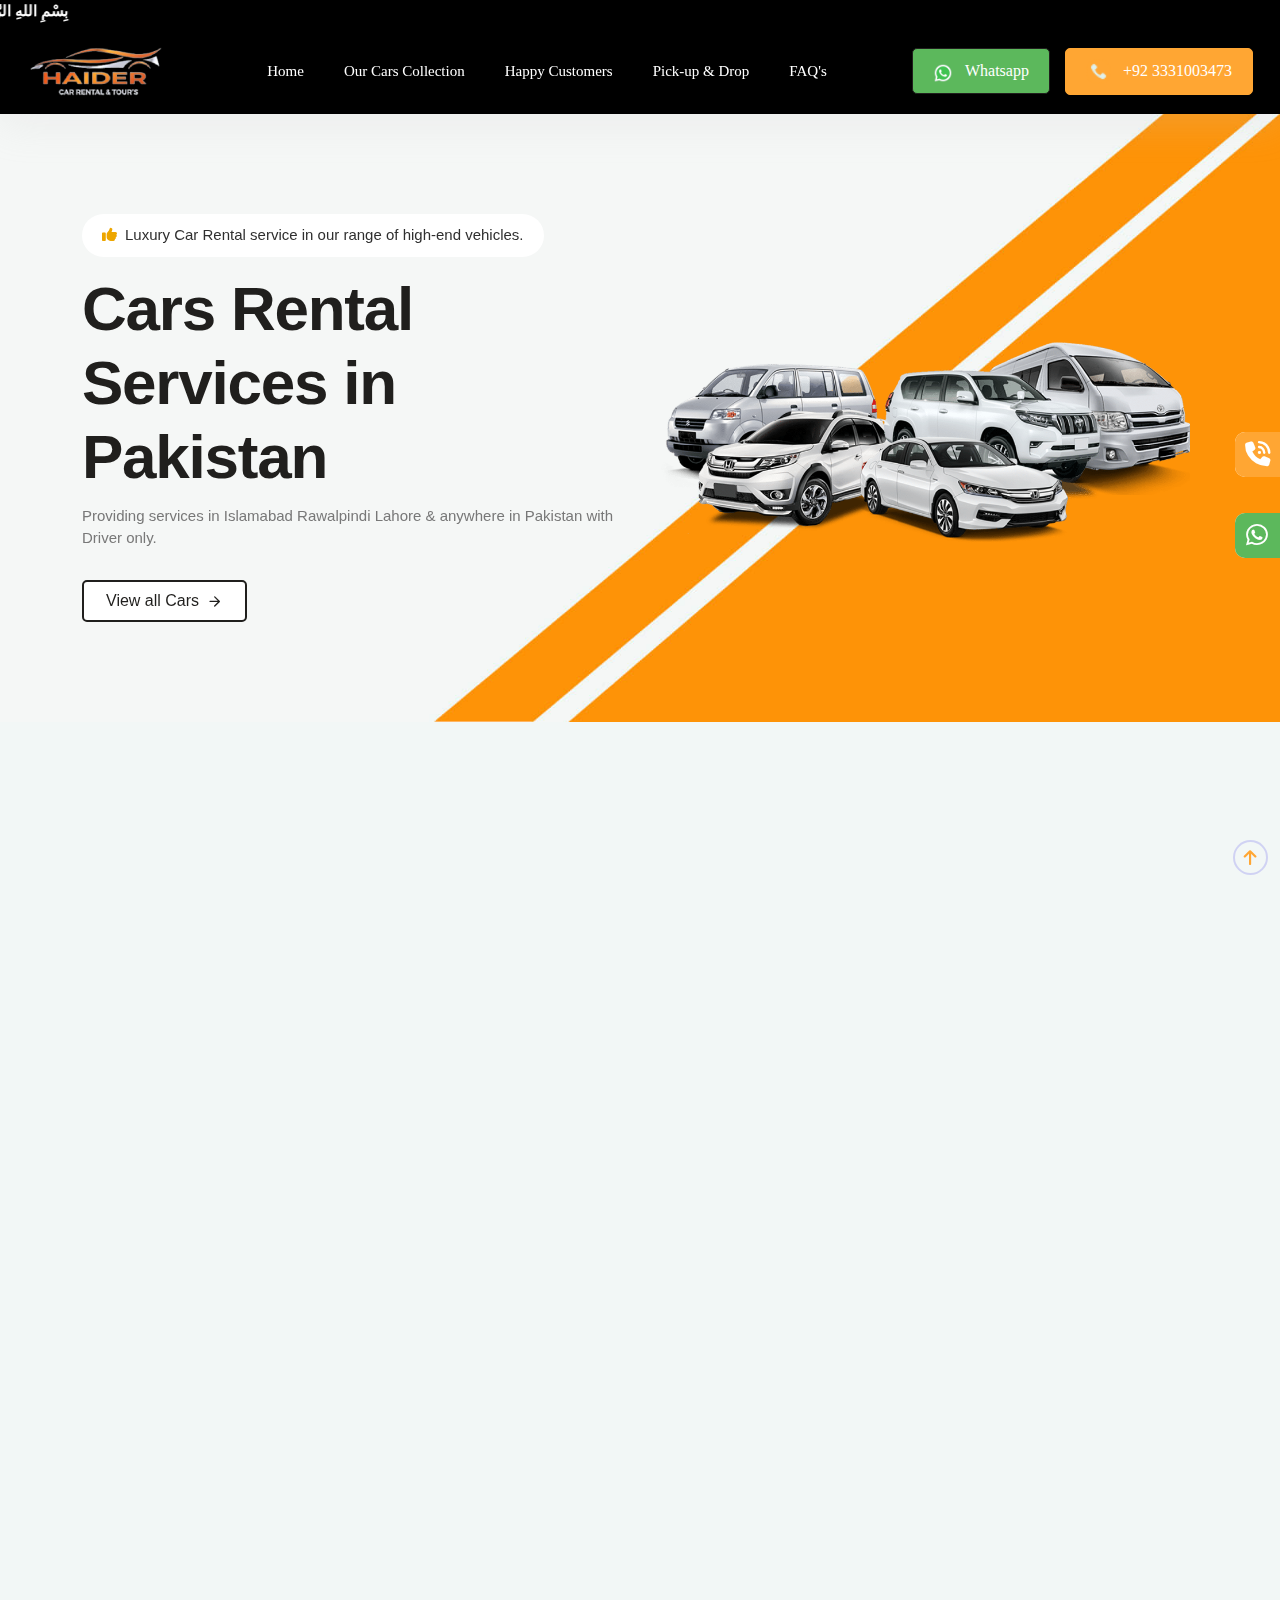
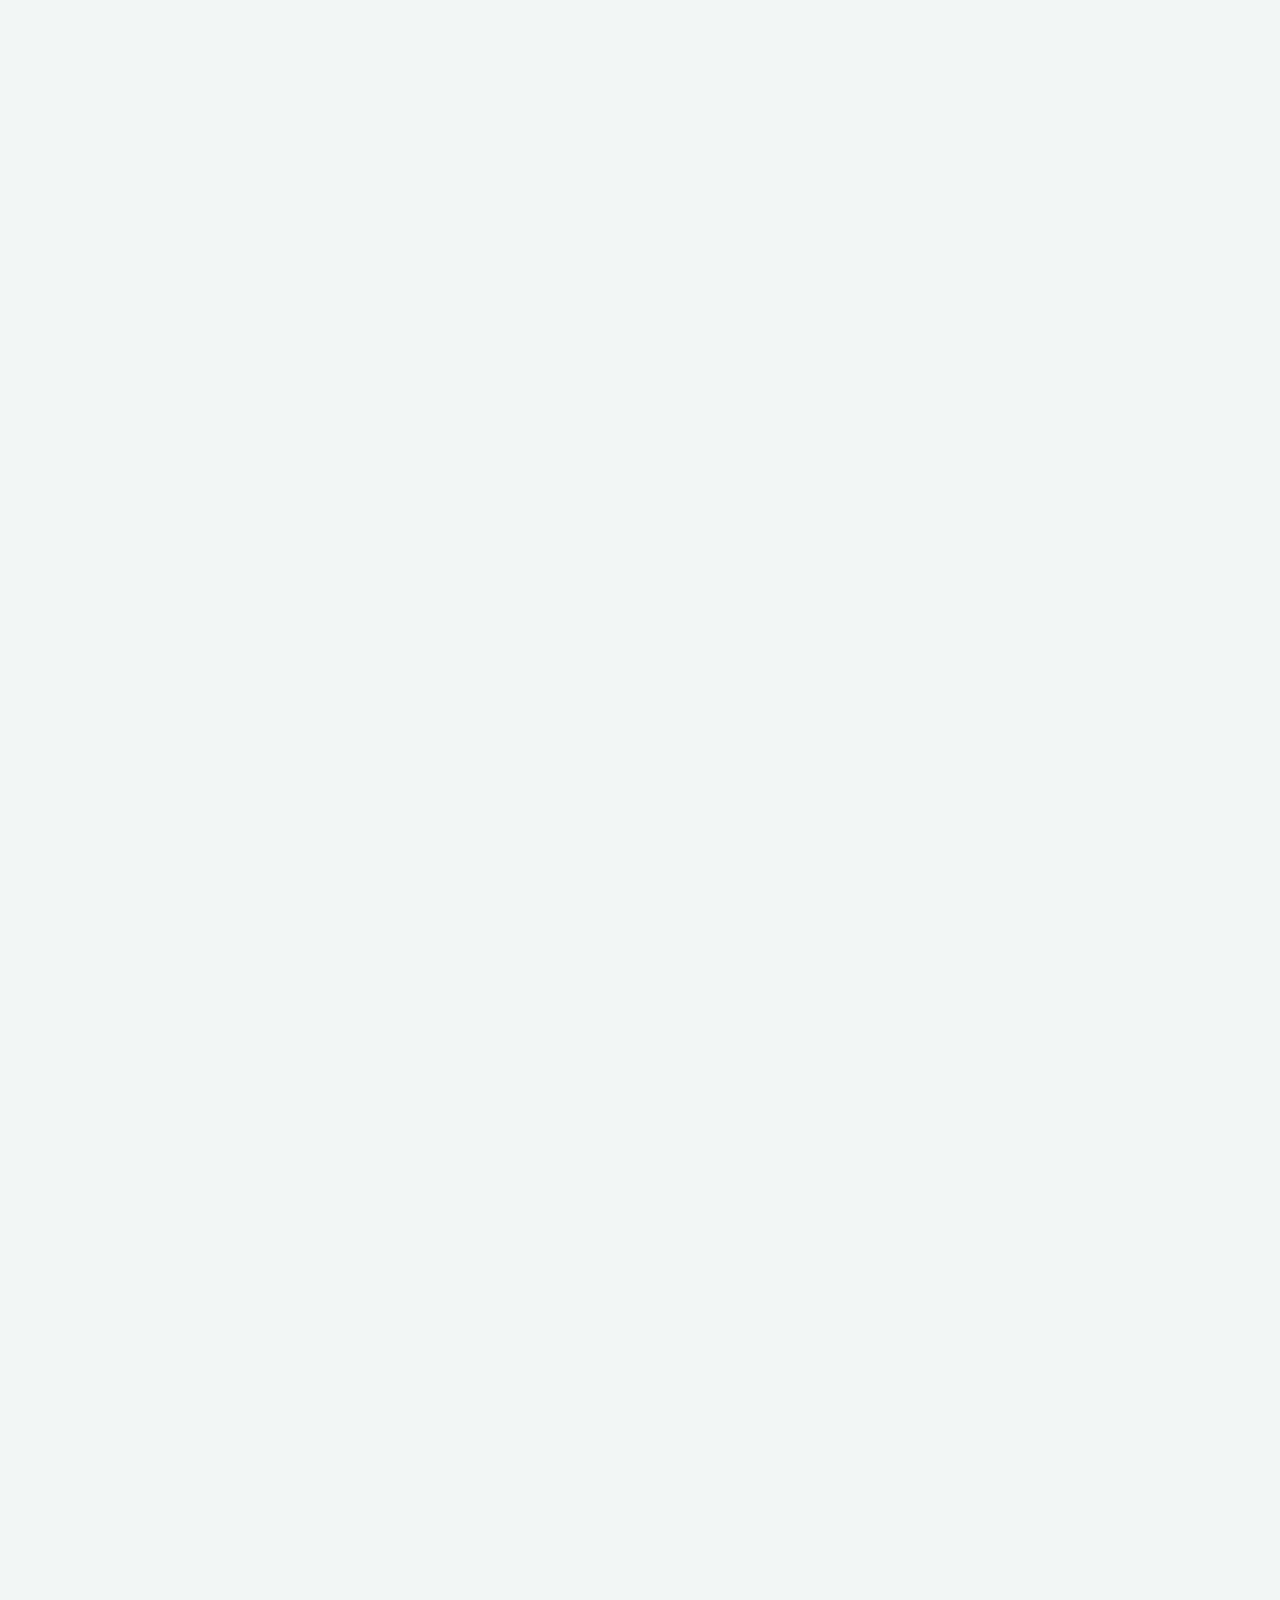
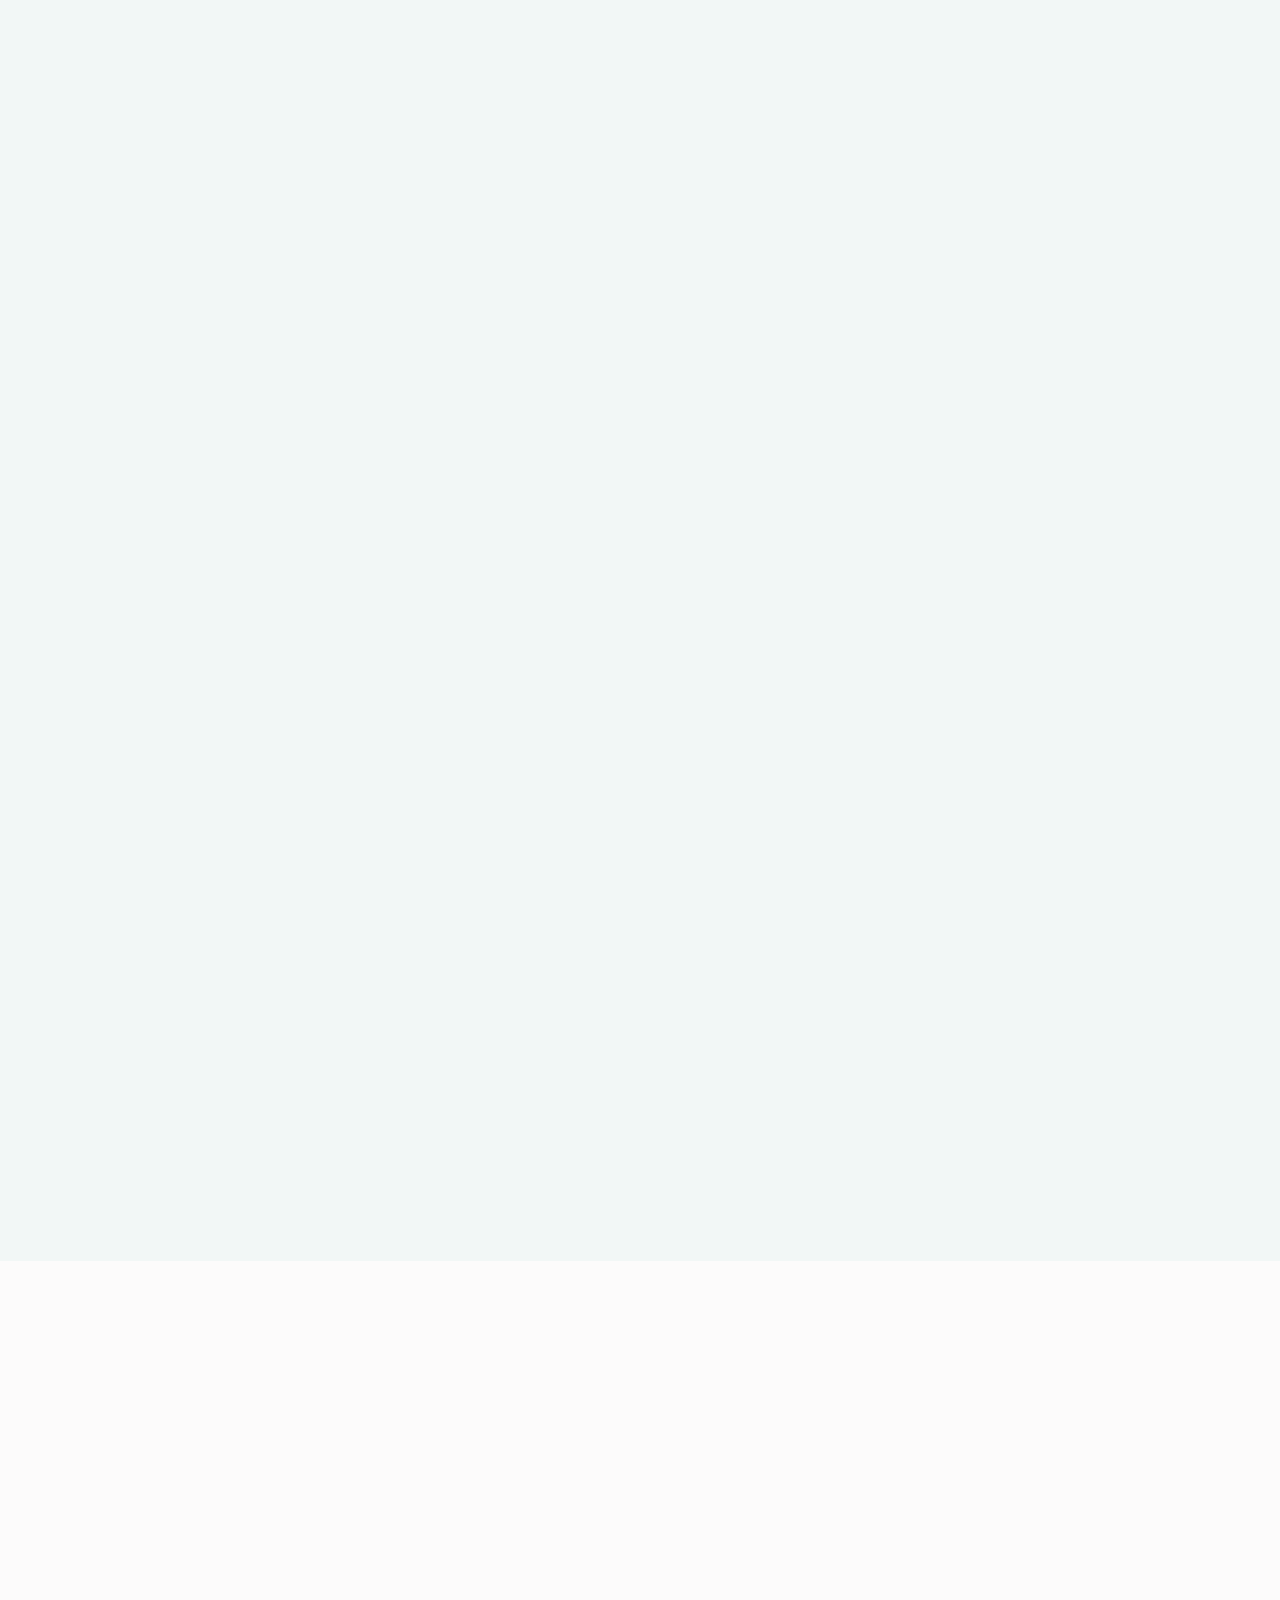
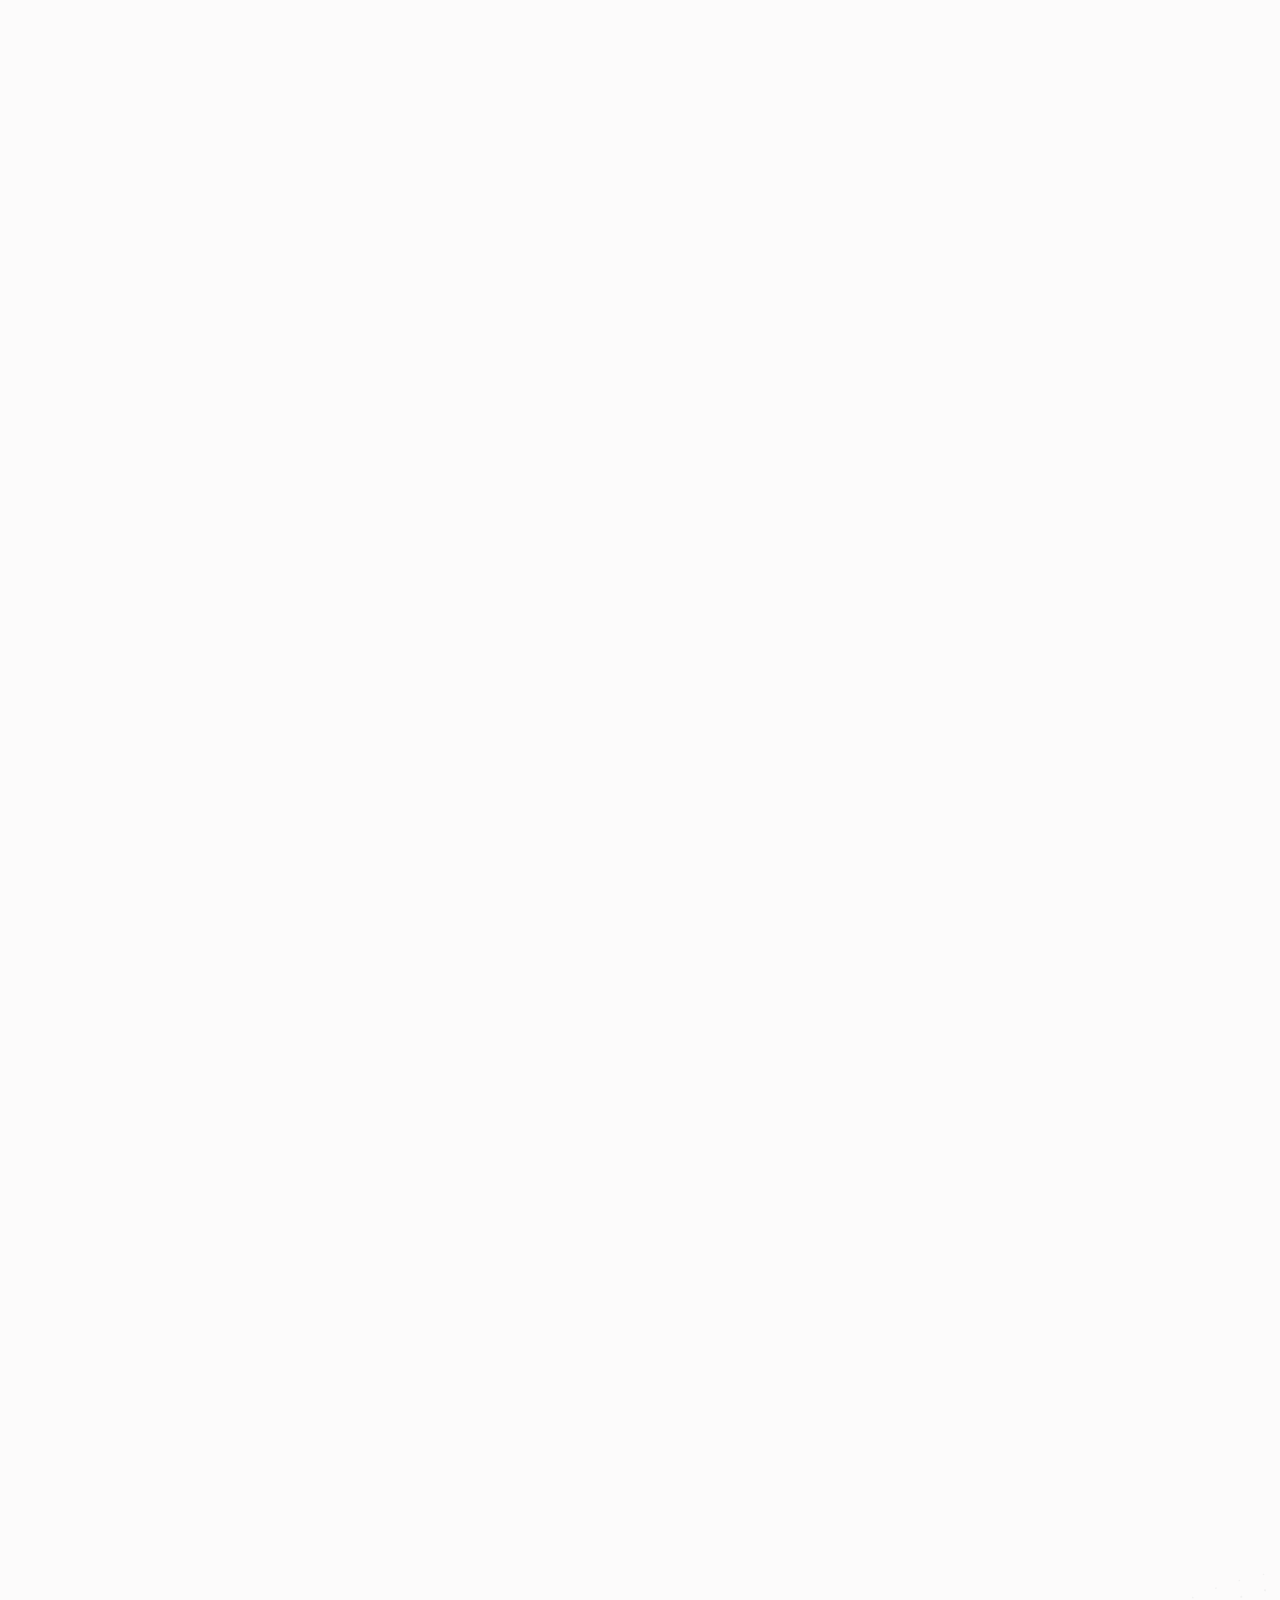
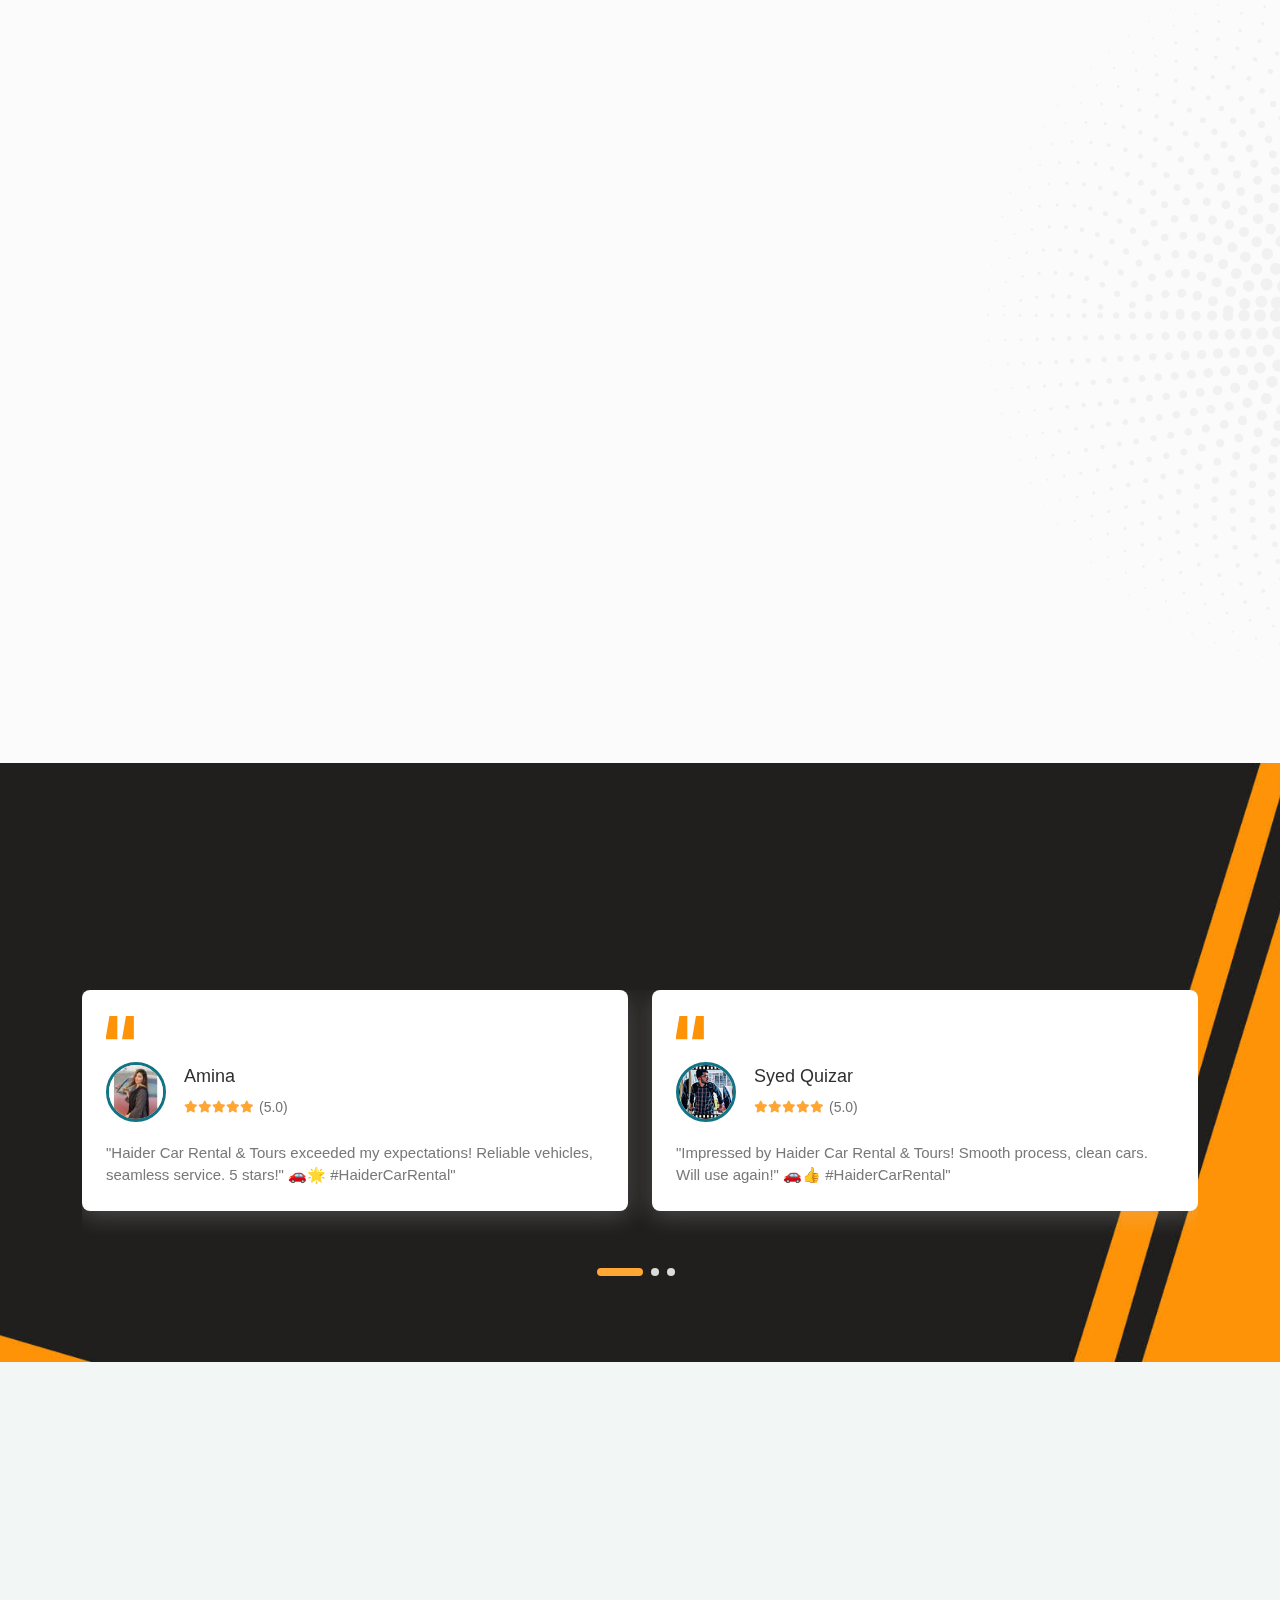
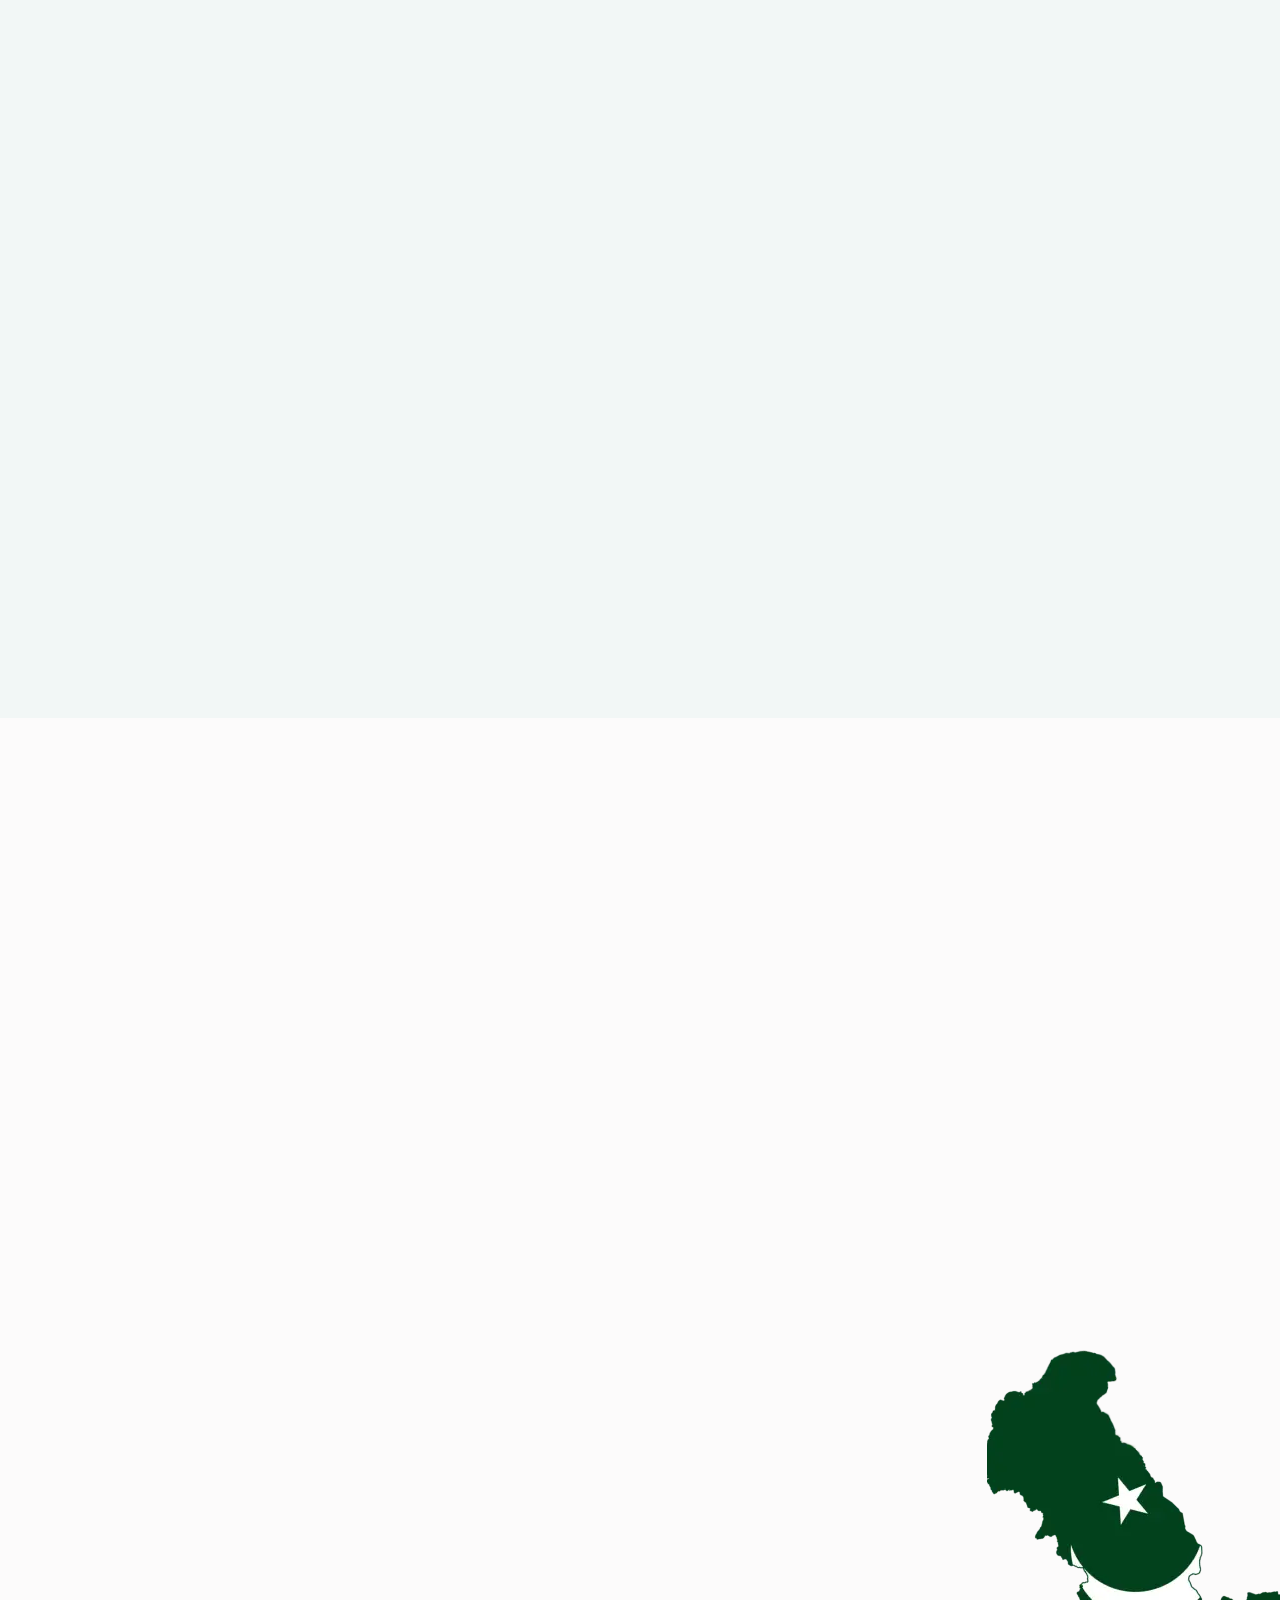
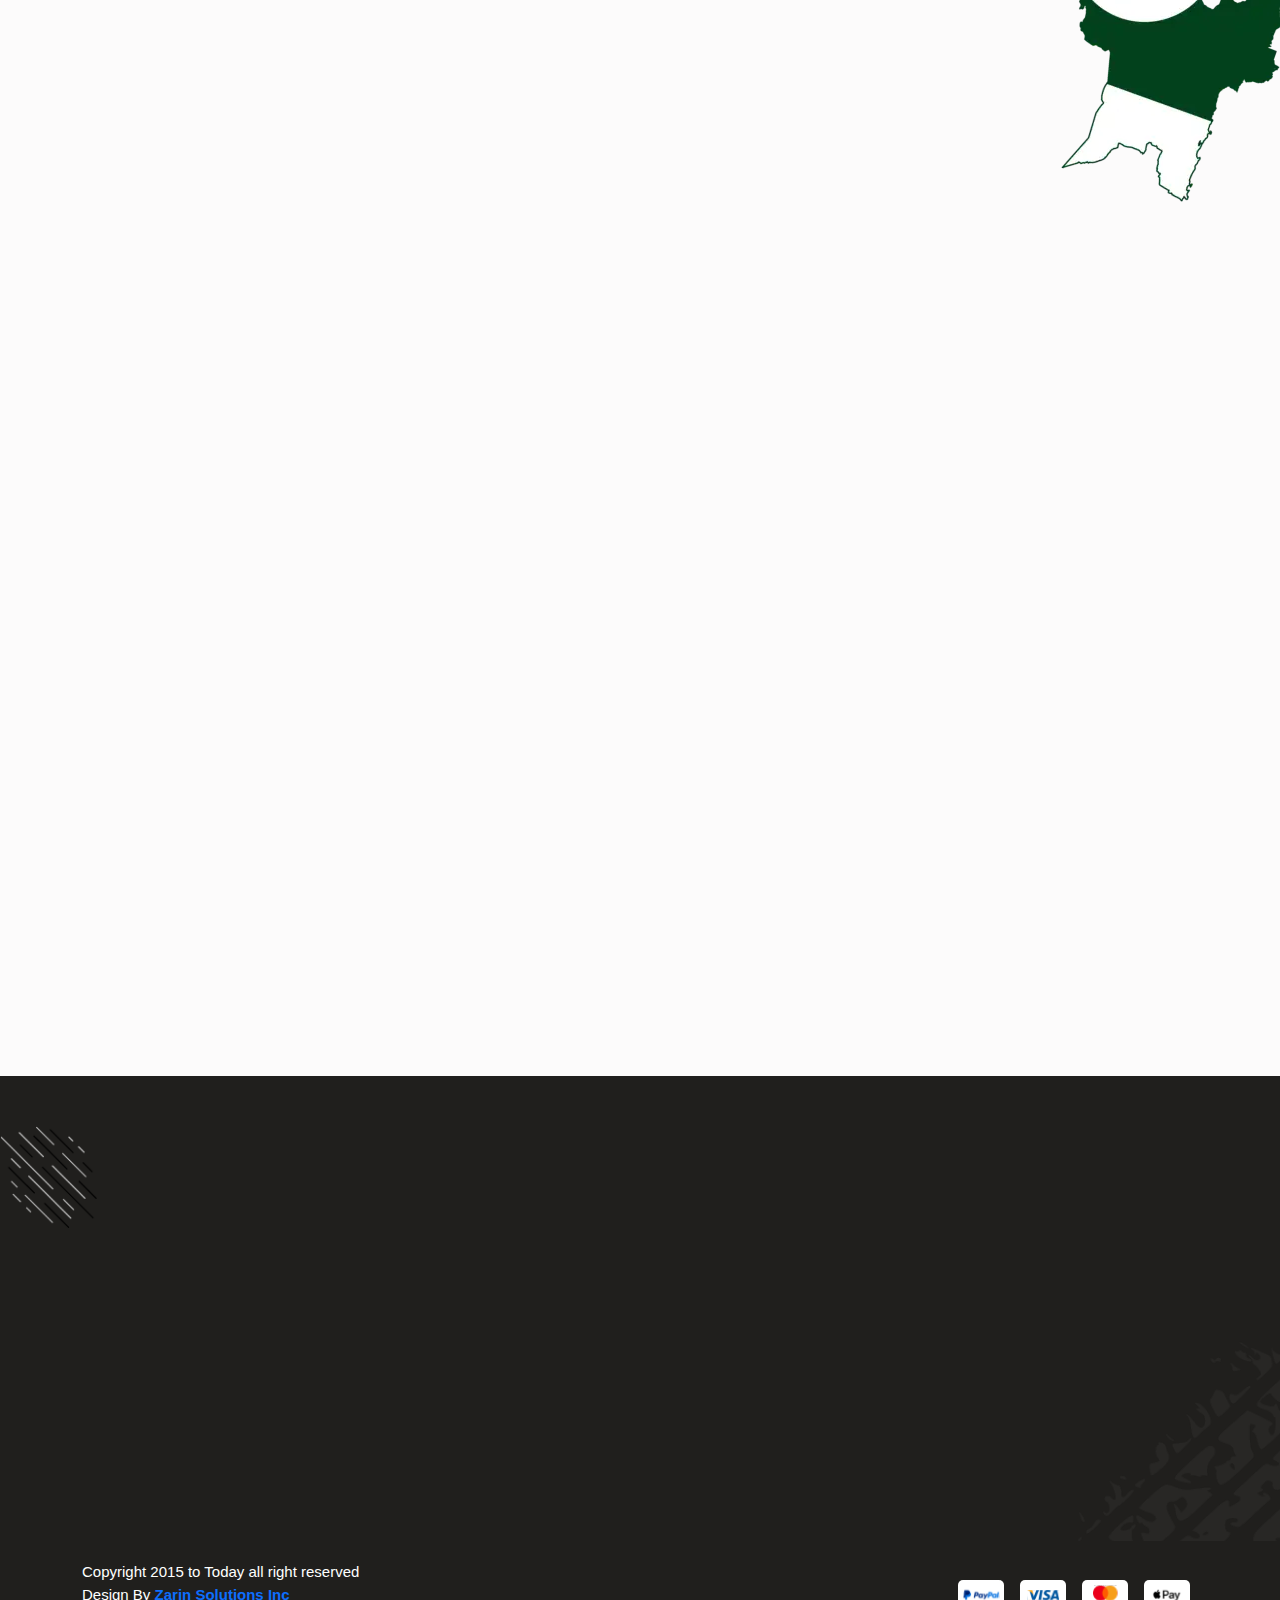
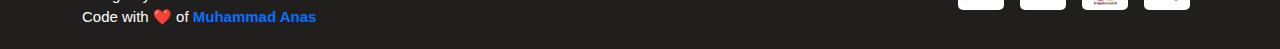
==== commit 3acdbe15: "update" ====
--- a/index.html
+++ b/index.html
@@ -1351,10 +1351,7 @@
                                  </li>
                                  <li>
                                     <a href="#" target="_blank"><i class="fab fa-instagram fi-icon"></i></a>
-                                 </li>
-                                 
-                                 
-                                 
+                                 </li>                               
                               </ul>
                            </div>
                         </div>
@@ -1367,10 +1364,10 @@
                   <div class="copyright">
                      <div class="row align-items-center">
                         <div class="col-md-6">
-                           <div class="copyright-text">
-						      <p>Copyright 2015 to Today all right reserved</p>
-                              <p>Design By <strong><a href="https://zarinsolutions.com/" target="_blank">Zarin Solutions Inc</a></strong> Code with ❤️ of <strong><a href="https://anas.zarin.solutions/" target="_blank">Muhammad Anas</a></strong></p>
-                           </div>
+                        <script>
+                        document.write(unescape('%3C%64%69%76%20%63%6C%61%73%73%3D%22%63%6F%70%79%72%69%67%68%74%2D%74%65%78%74%22%3E%0A%3C%70%3E%43%6F%70%79%72%69%67%68%74%20%32%30%31%35%20%74%6F%20%54%6F%64%61%79%20%61%6C%6C%20%72%69%67%68%74%20%72%65%73%65%72%76%65%64%3C%2F%70%3E%0A%3C%70%3E%44%65%73%69%67%6E%20%42%79%20%3C%73%74%72%6F%6E%67%3E%3C%61%20%68%72%65%66%3D%22%68%74%74%70%73%3A%2F%2F%7A%61%72%69%6E%73%6F%6C%75%74%69%6F%6E%73%2E%63%6F%6D%2F%22%20%74%61%72%67%65%74%3D%22%5F%62%6C%61%6E%6B%22%3E%5A%61%72%69%6E%20%53%6F%6C%75%74%69%6F%6E%73%20%49%6E%63%3C%2F%61%3E%3C%2F%73%74%72%6F%6E%67%3E%3C%62%72%3E%43%6F%64%65%20%77%69%74%68%20%26%23%78%32%37%36%34%3B%26%23%78%46%45%30%46%3B%20%6F%66%20%3C%73%74%72%6F%6E%67%3E%3C%61%20%68%72%65%66%3D%22%68%74%74%70%73%3A%2F%2F%61%6E%61%73%2E%7A%61%72%69%6E%2E%73%6F%6C%75%74%69%6F%6E%73%2F%22%20%74%61%72%67%65%74%3D%22%5F%62%6C%61%6E%6B%22%3E%4D%75%68%61%6D%6D%61%64%20%41%6E%61%73%3C%2F%61%3E%3C%2F%73%74%72%6F%6E%67%3E%3C%2F%70%3E'))
+                        </script>
+                        </div>
                         </div>
                         <div class="col-md-6">
                            <div class="copyright-menu">
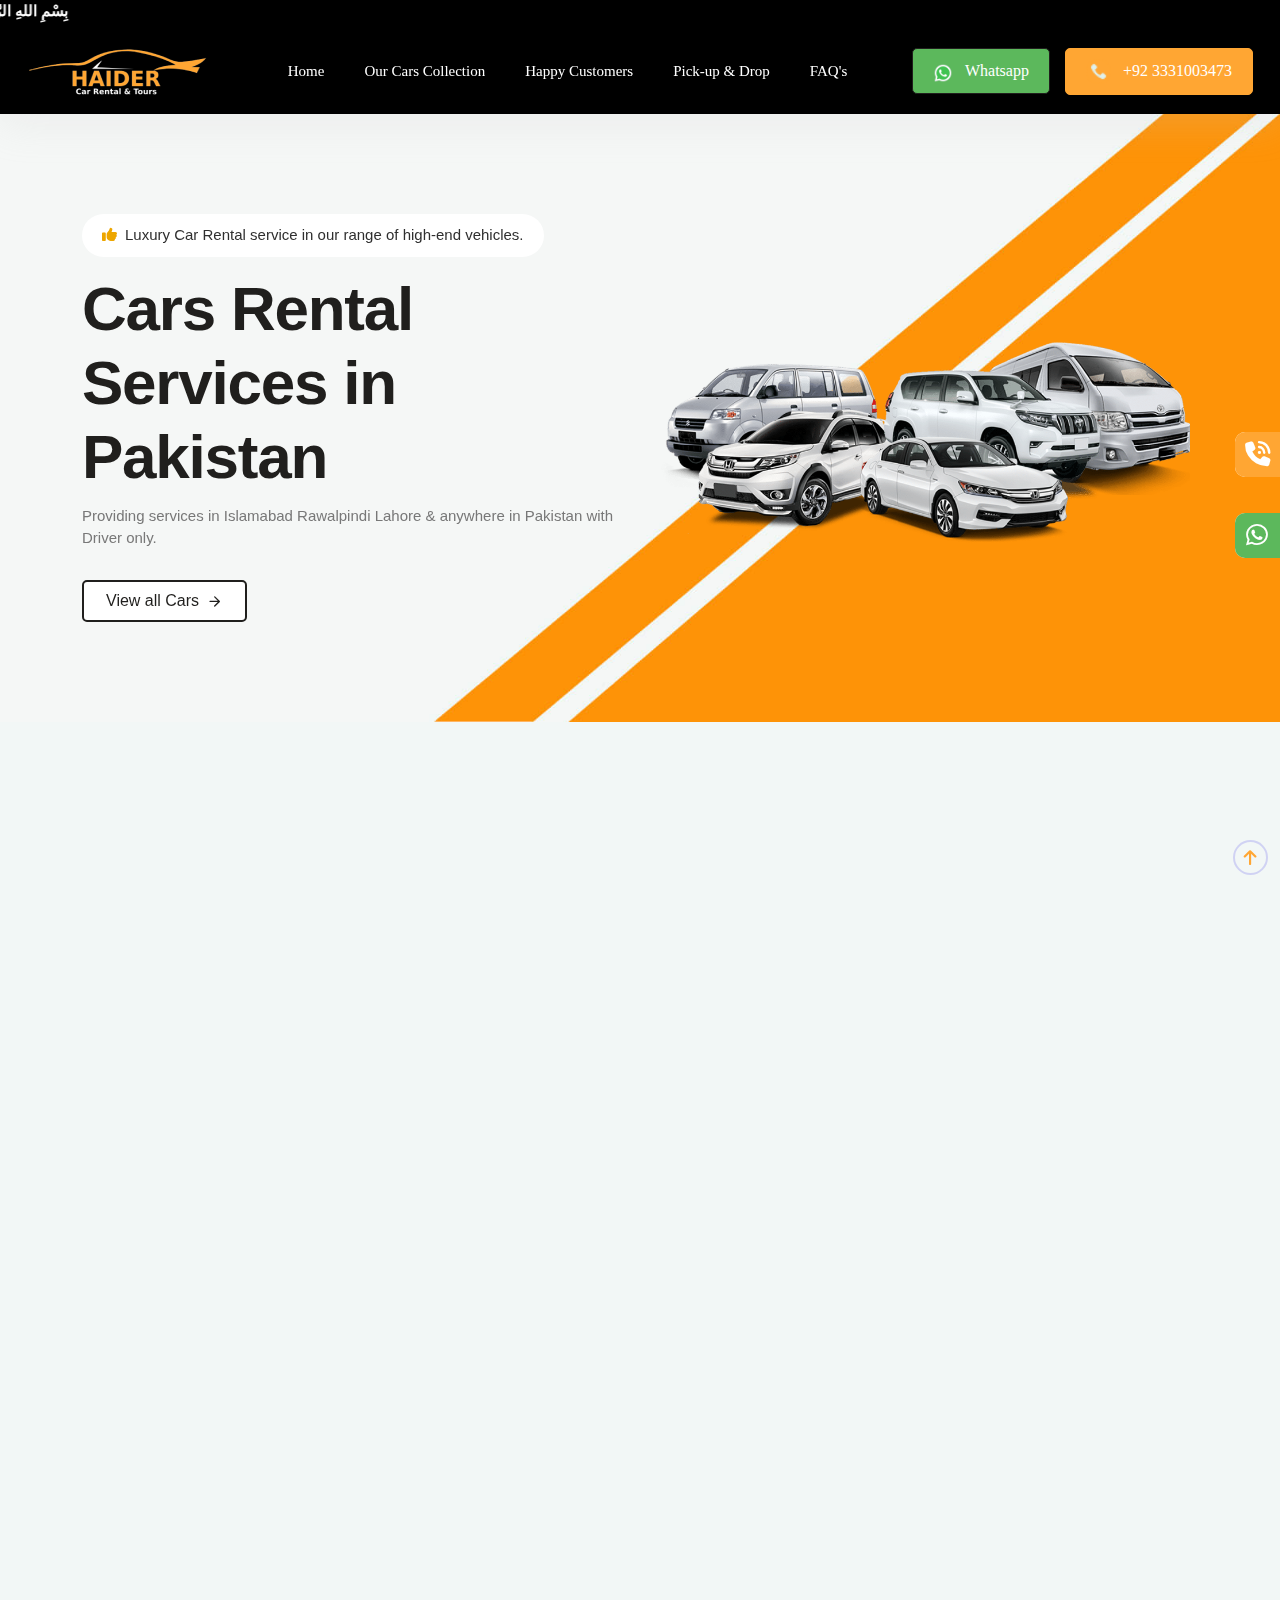
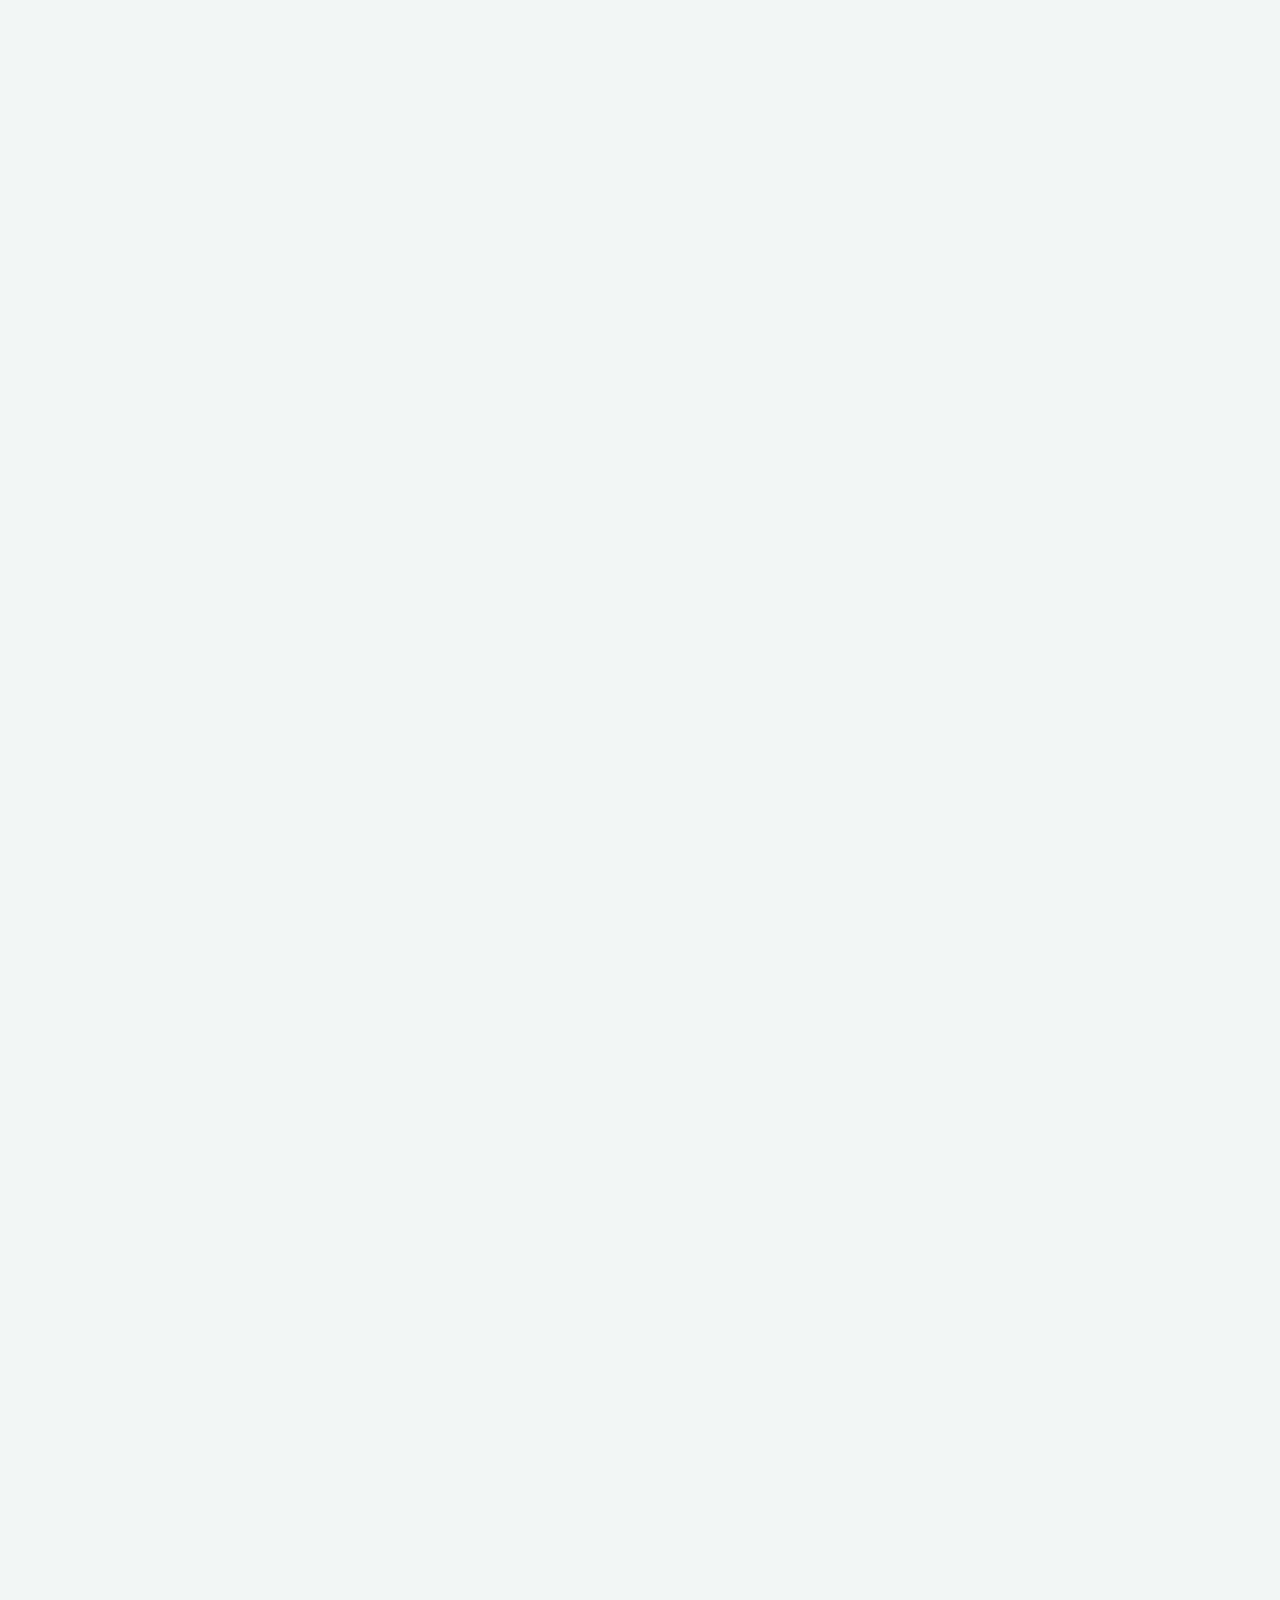
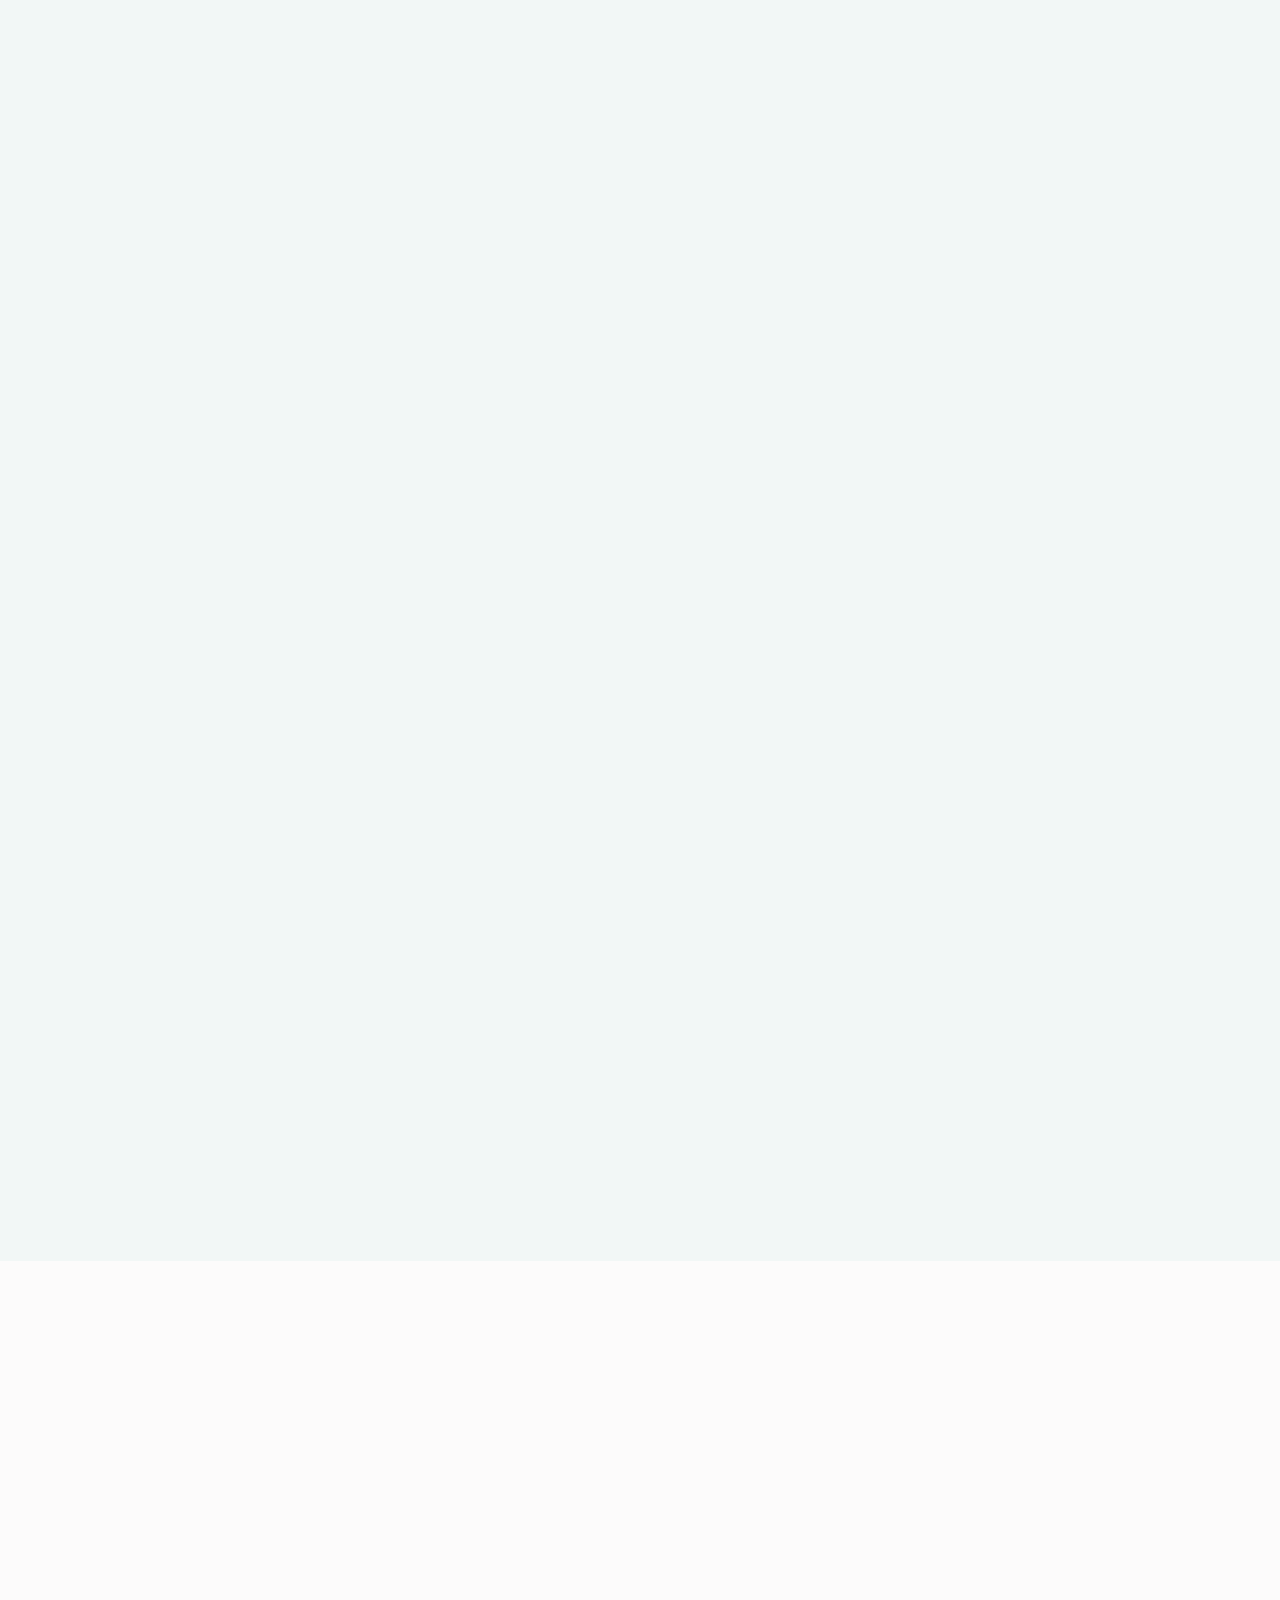
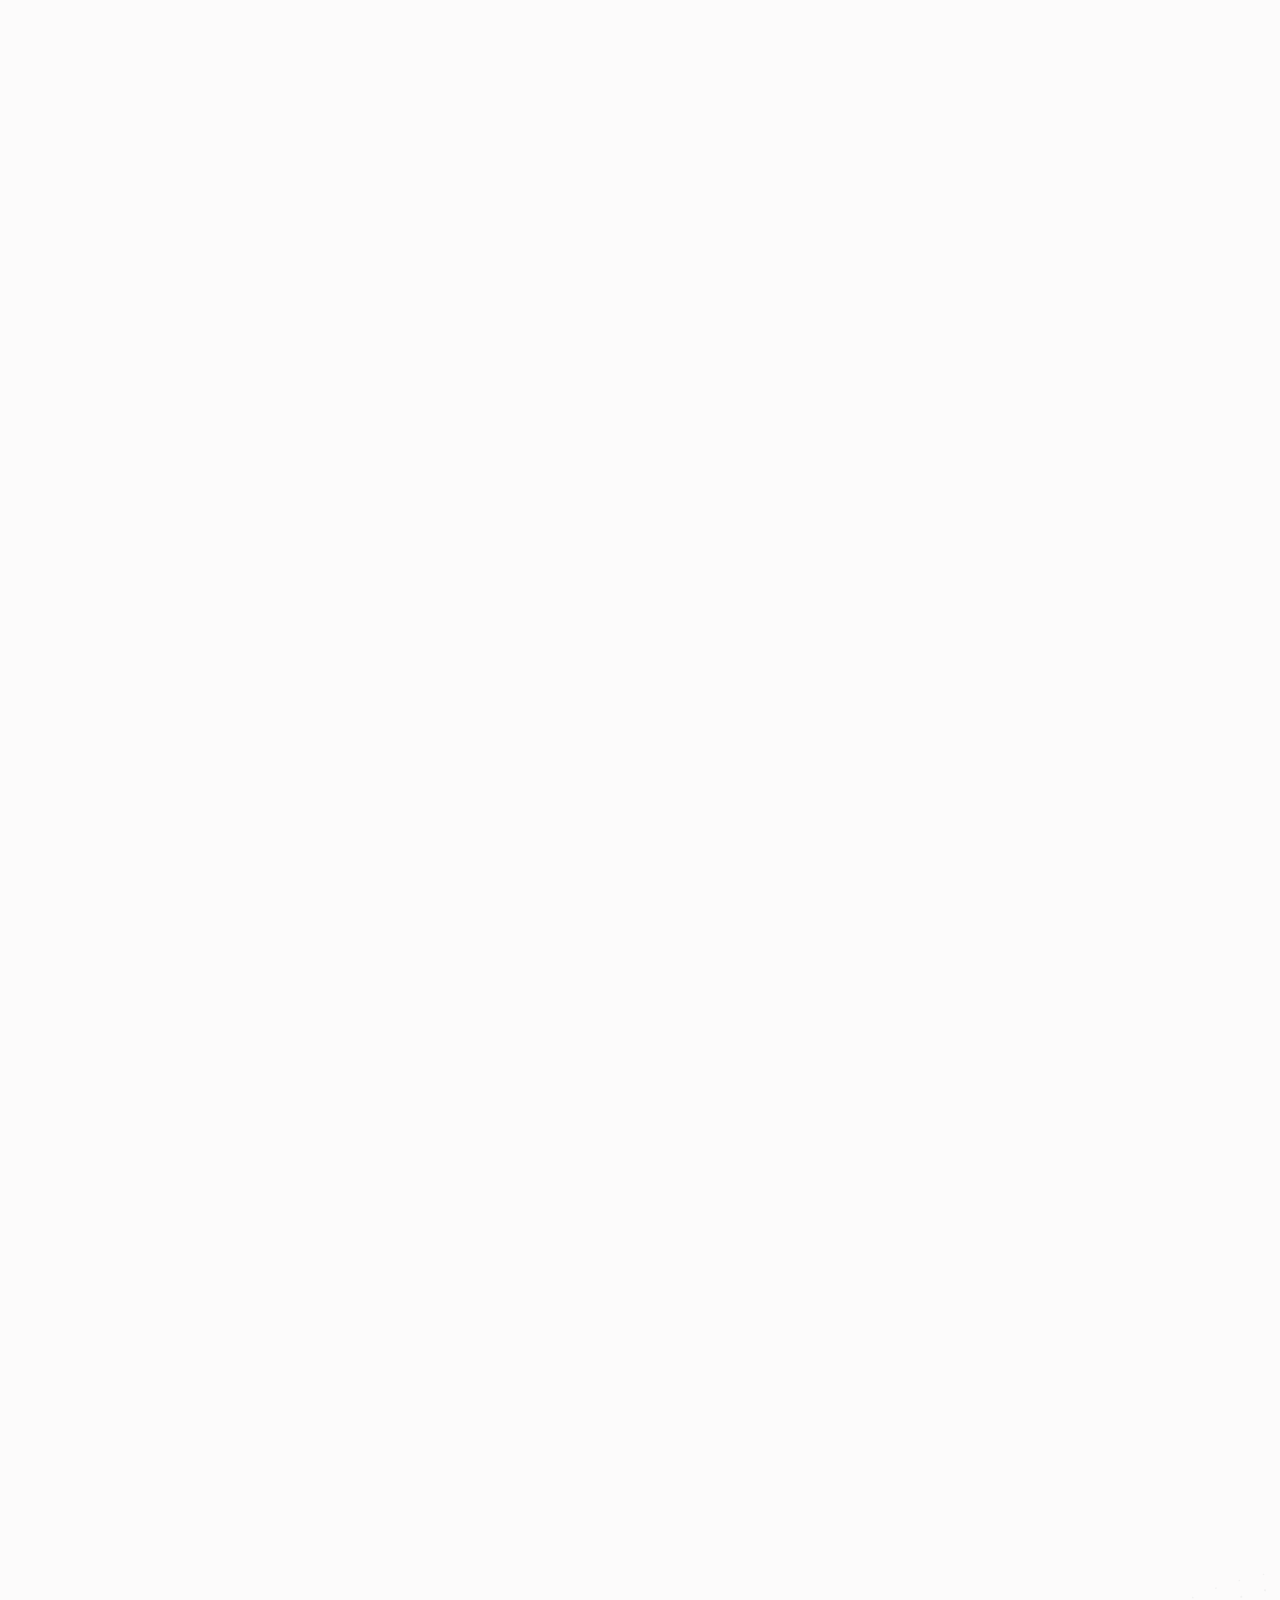
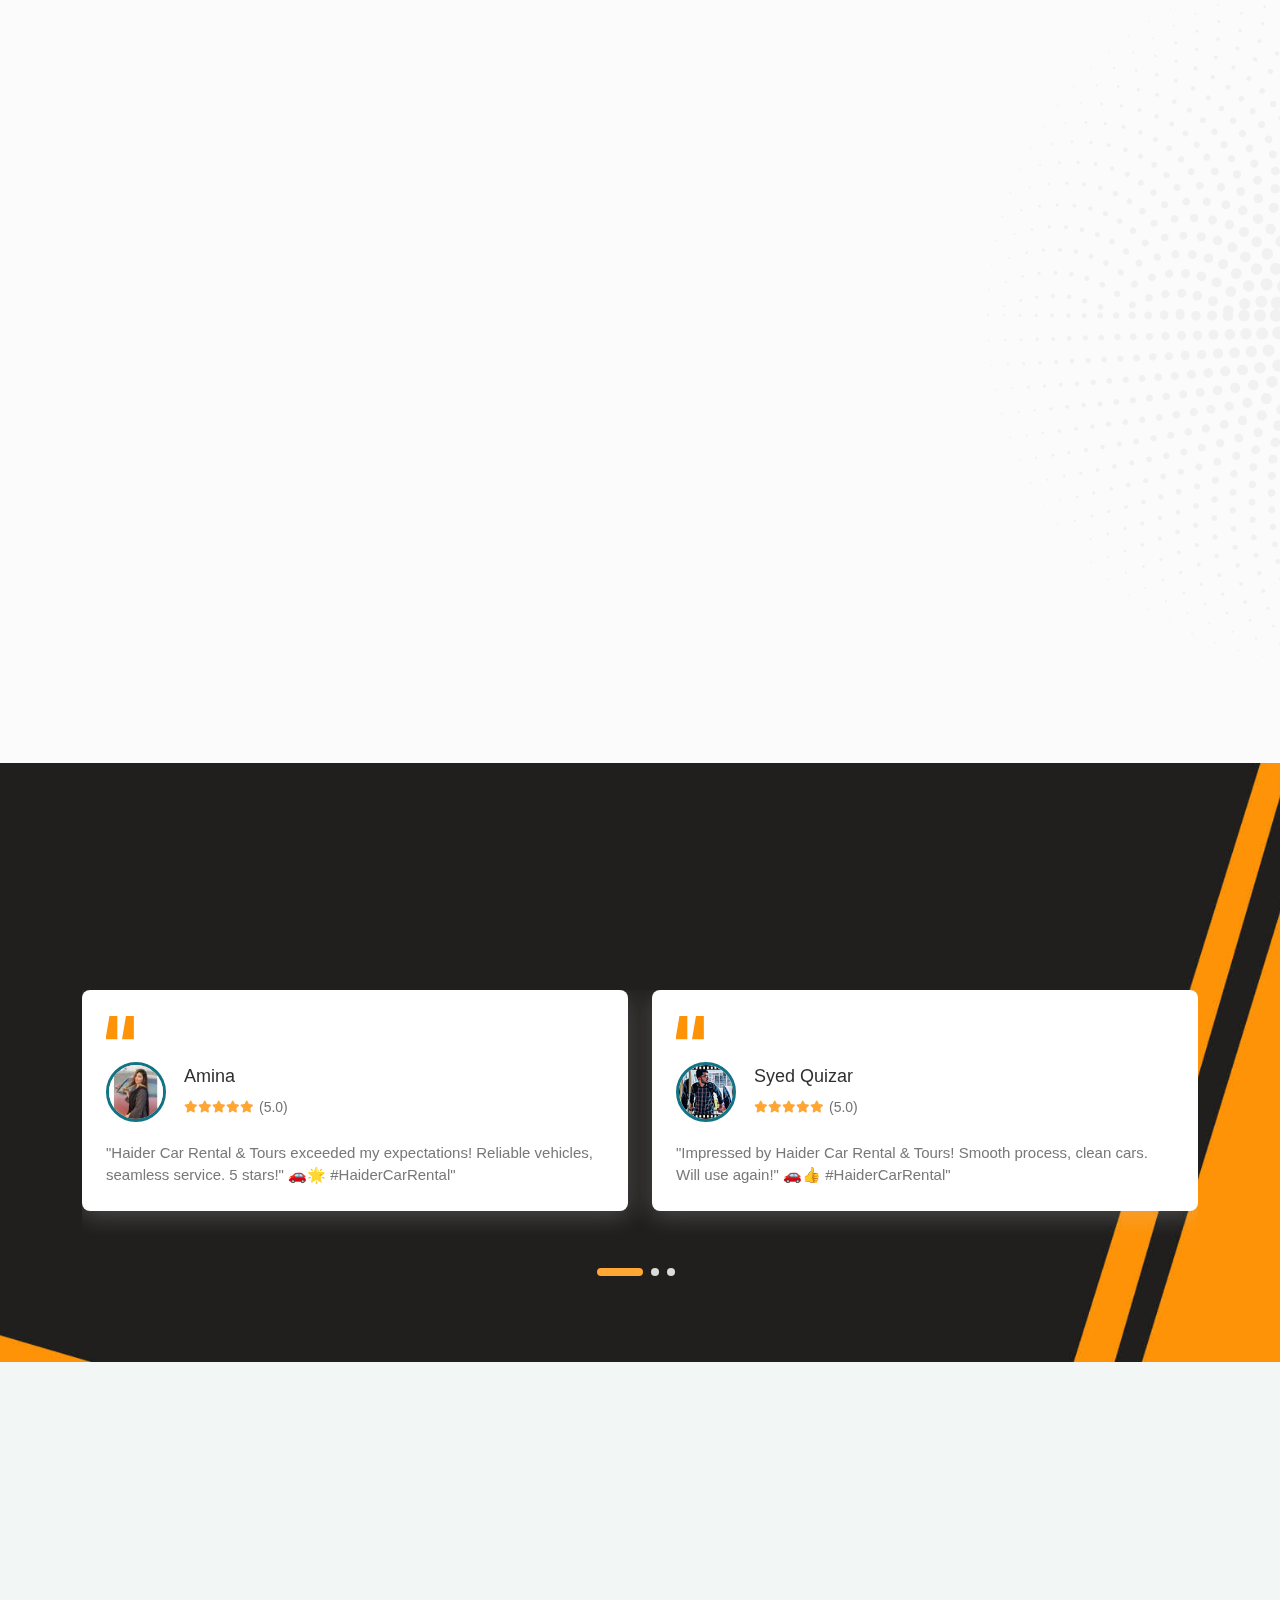
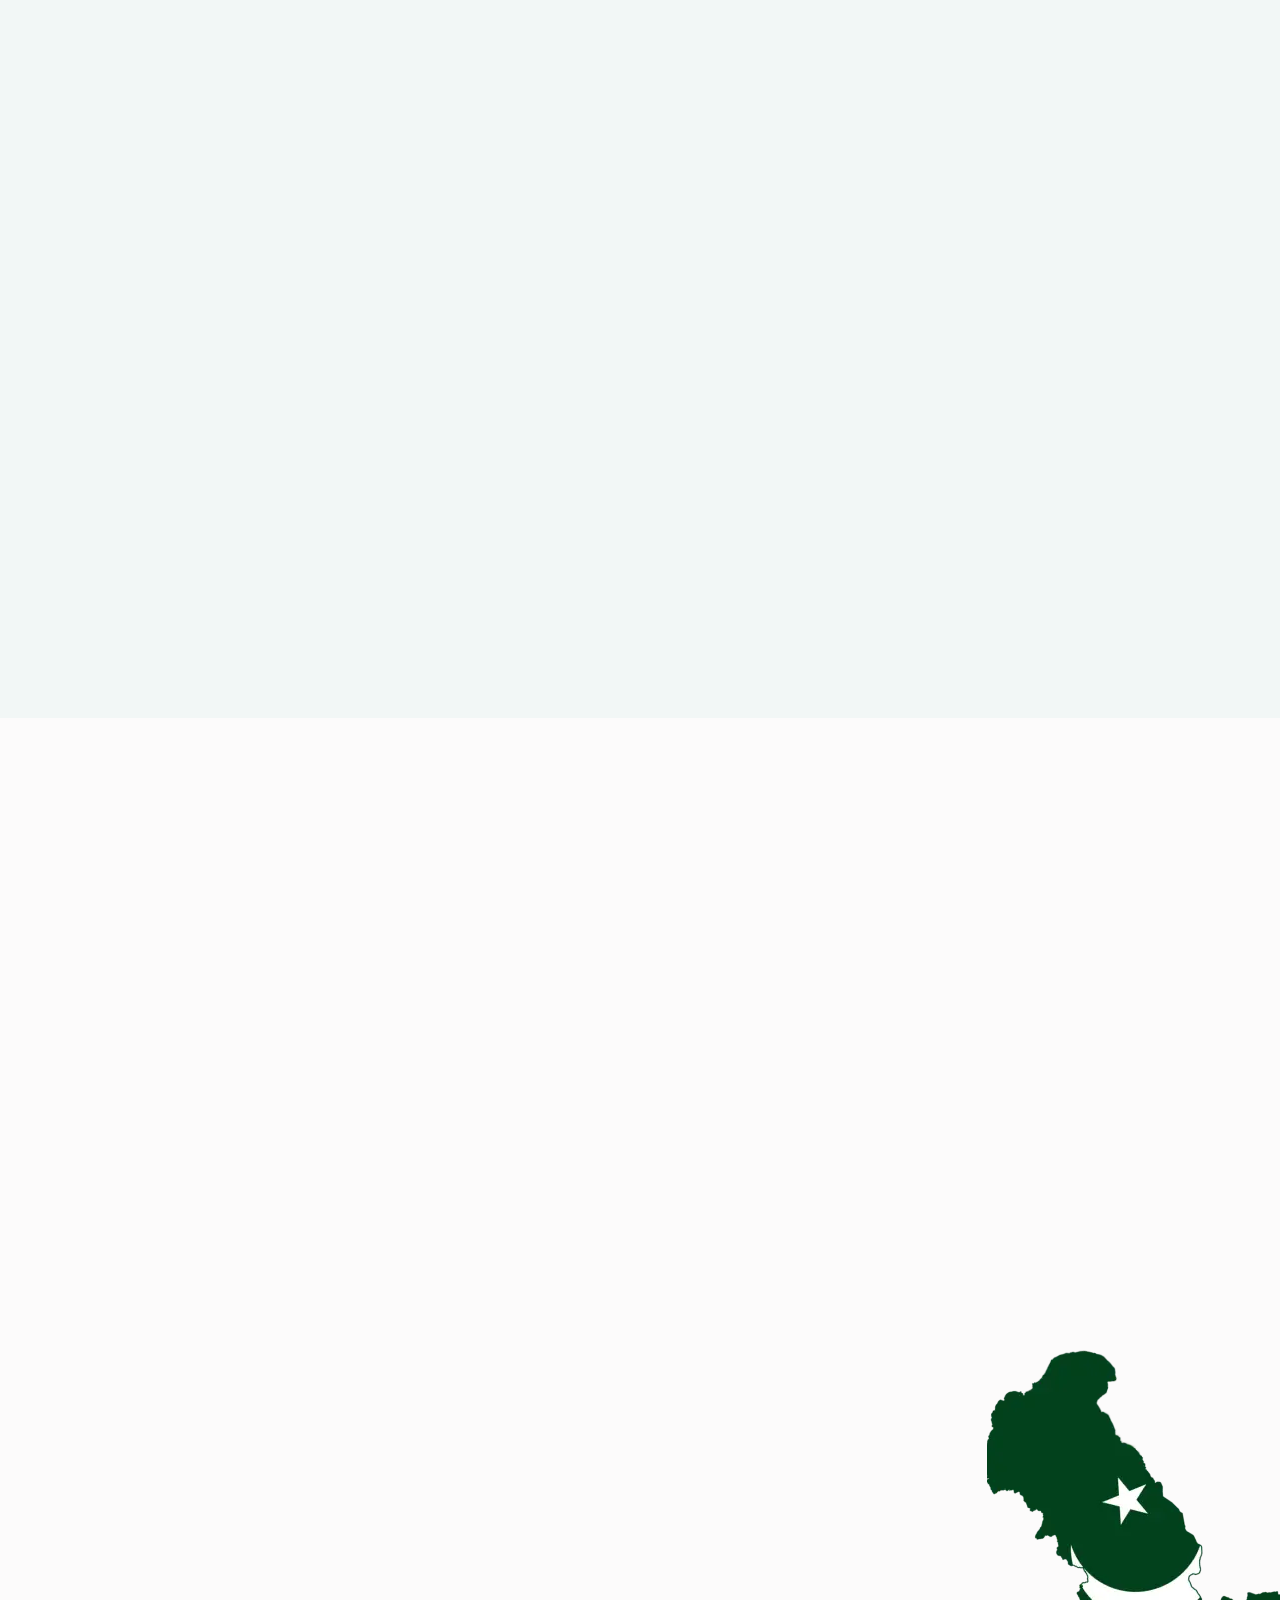
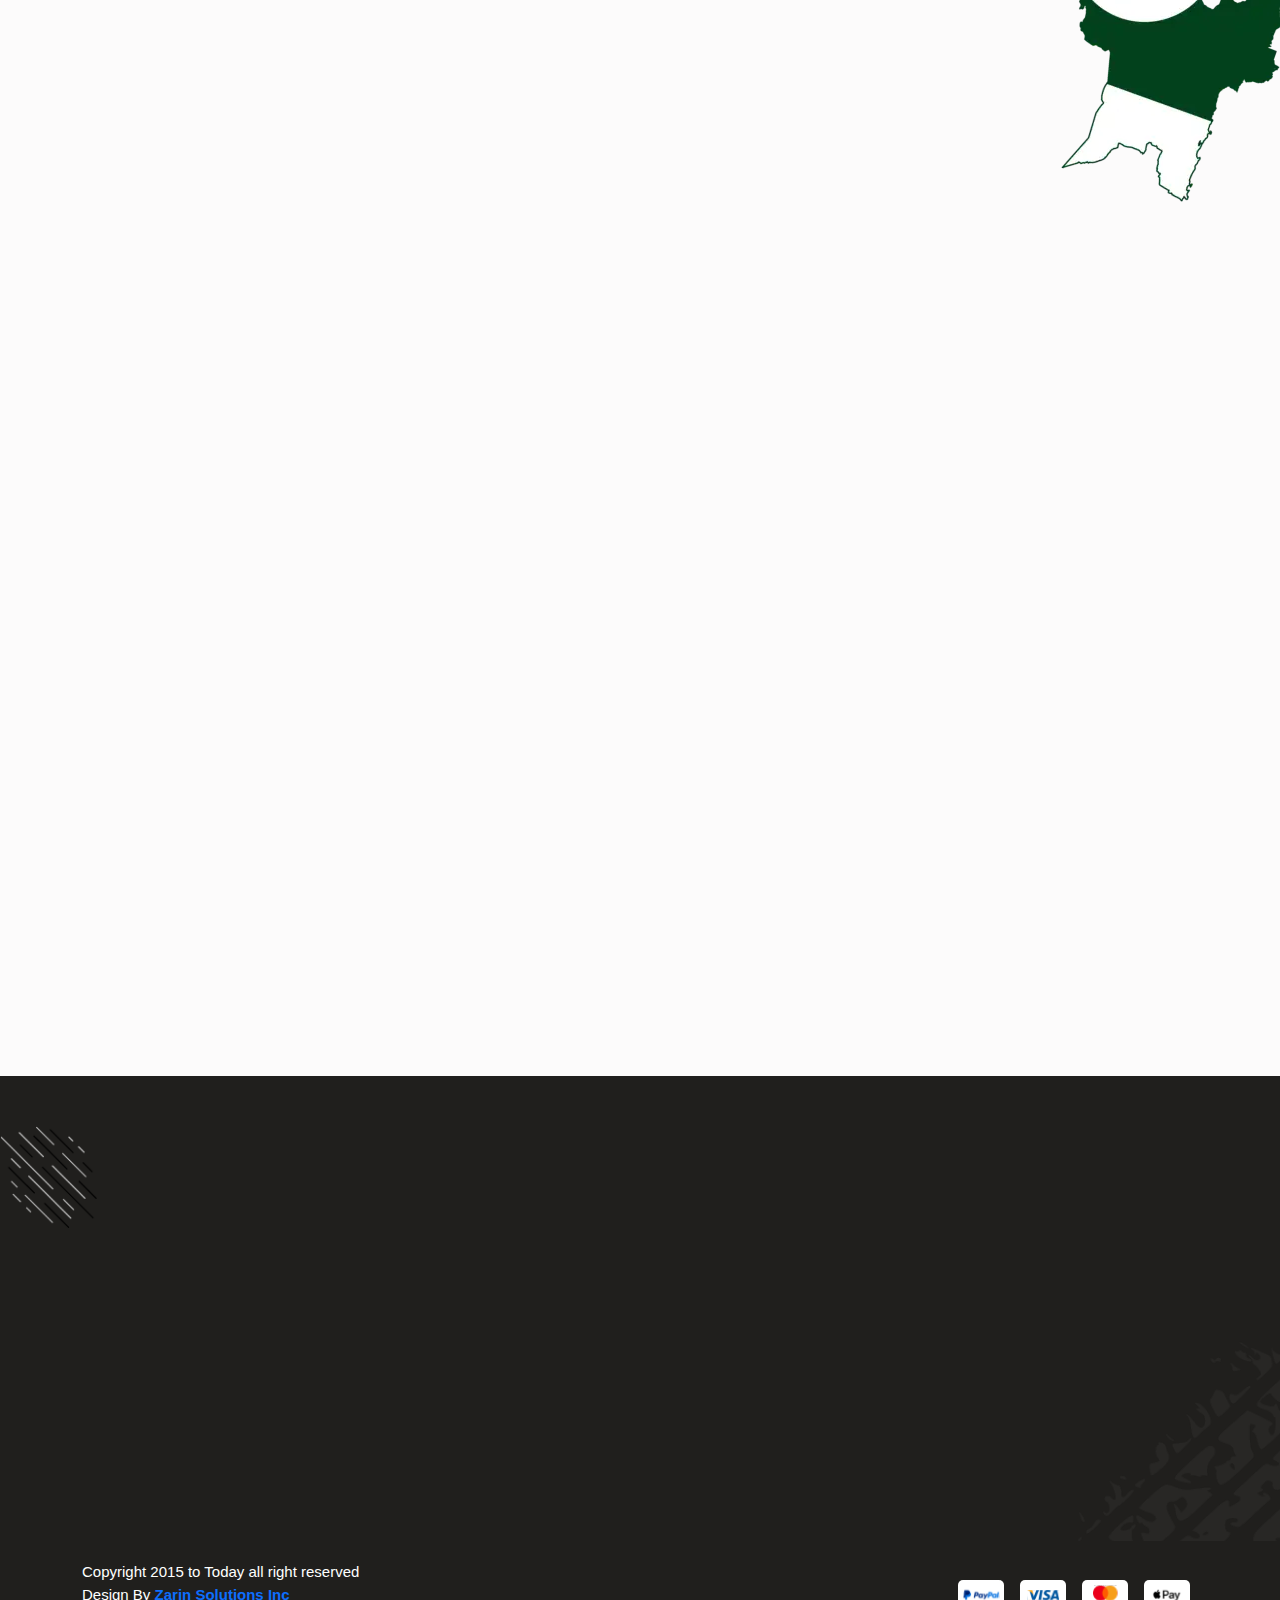
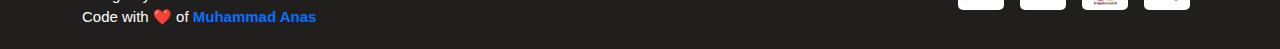
==== commit 6f2eaf01: "update" ====
--- a/index.html
+++ b/index.html
@@ -55,6 +55,15 @@
         };
       </script>
    <!-- PWA Config End -->
+   <!-- Google tag (gtag.js) -->
+<script async src="https://www.googletagmanager.com/gtag/js?id=AW-11485886280"></script>
+<script>
+  window.dataLayer = window.dataLayer || [];
+  function gtag(){dataLayer.push(arguments);}
+  gtag('js', new Date());
+
+  gtag('config', 'AW-11485886280');
+</script>
    </head>
    <body>
       <div class="main-wrapper">
--- a/assets/css/style.css
+++ b/assets/css/style.css
@@ -1,7 +1,4 @@
-﻿@charset "UTF-8";
-@import "https://www.unclutchgoa.com/css2";
-
-.popular-services .listing-tabs-group,
+﻿.popular-services .listing-tabs-group,
 .search-box-banner ul,
 .css-equal-content,
 .css-equal-heights {
@@ -1490,7 +1487,7 @@
 		display: flex;
 		height: 65px;
 		align-items: center;
-		background: #fff
+		background: #0000
 	}
 }
 
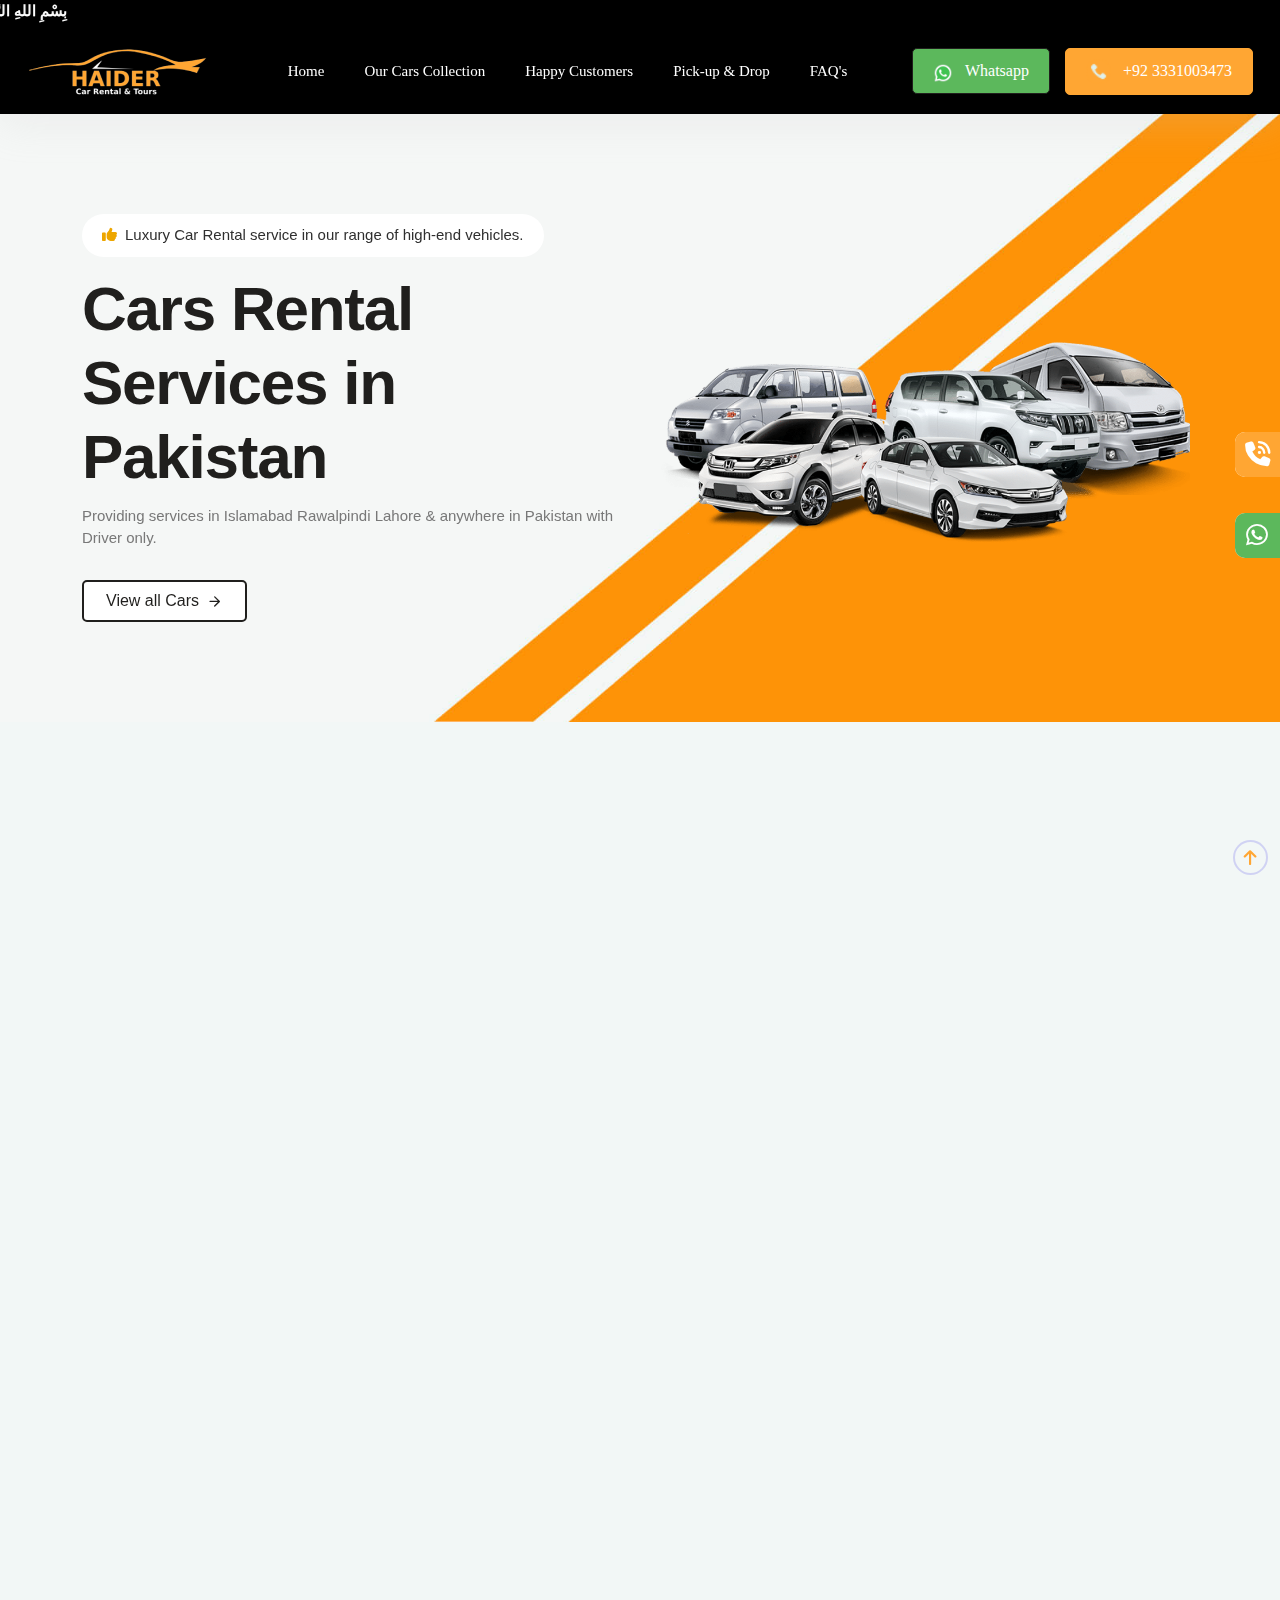
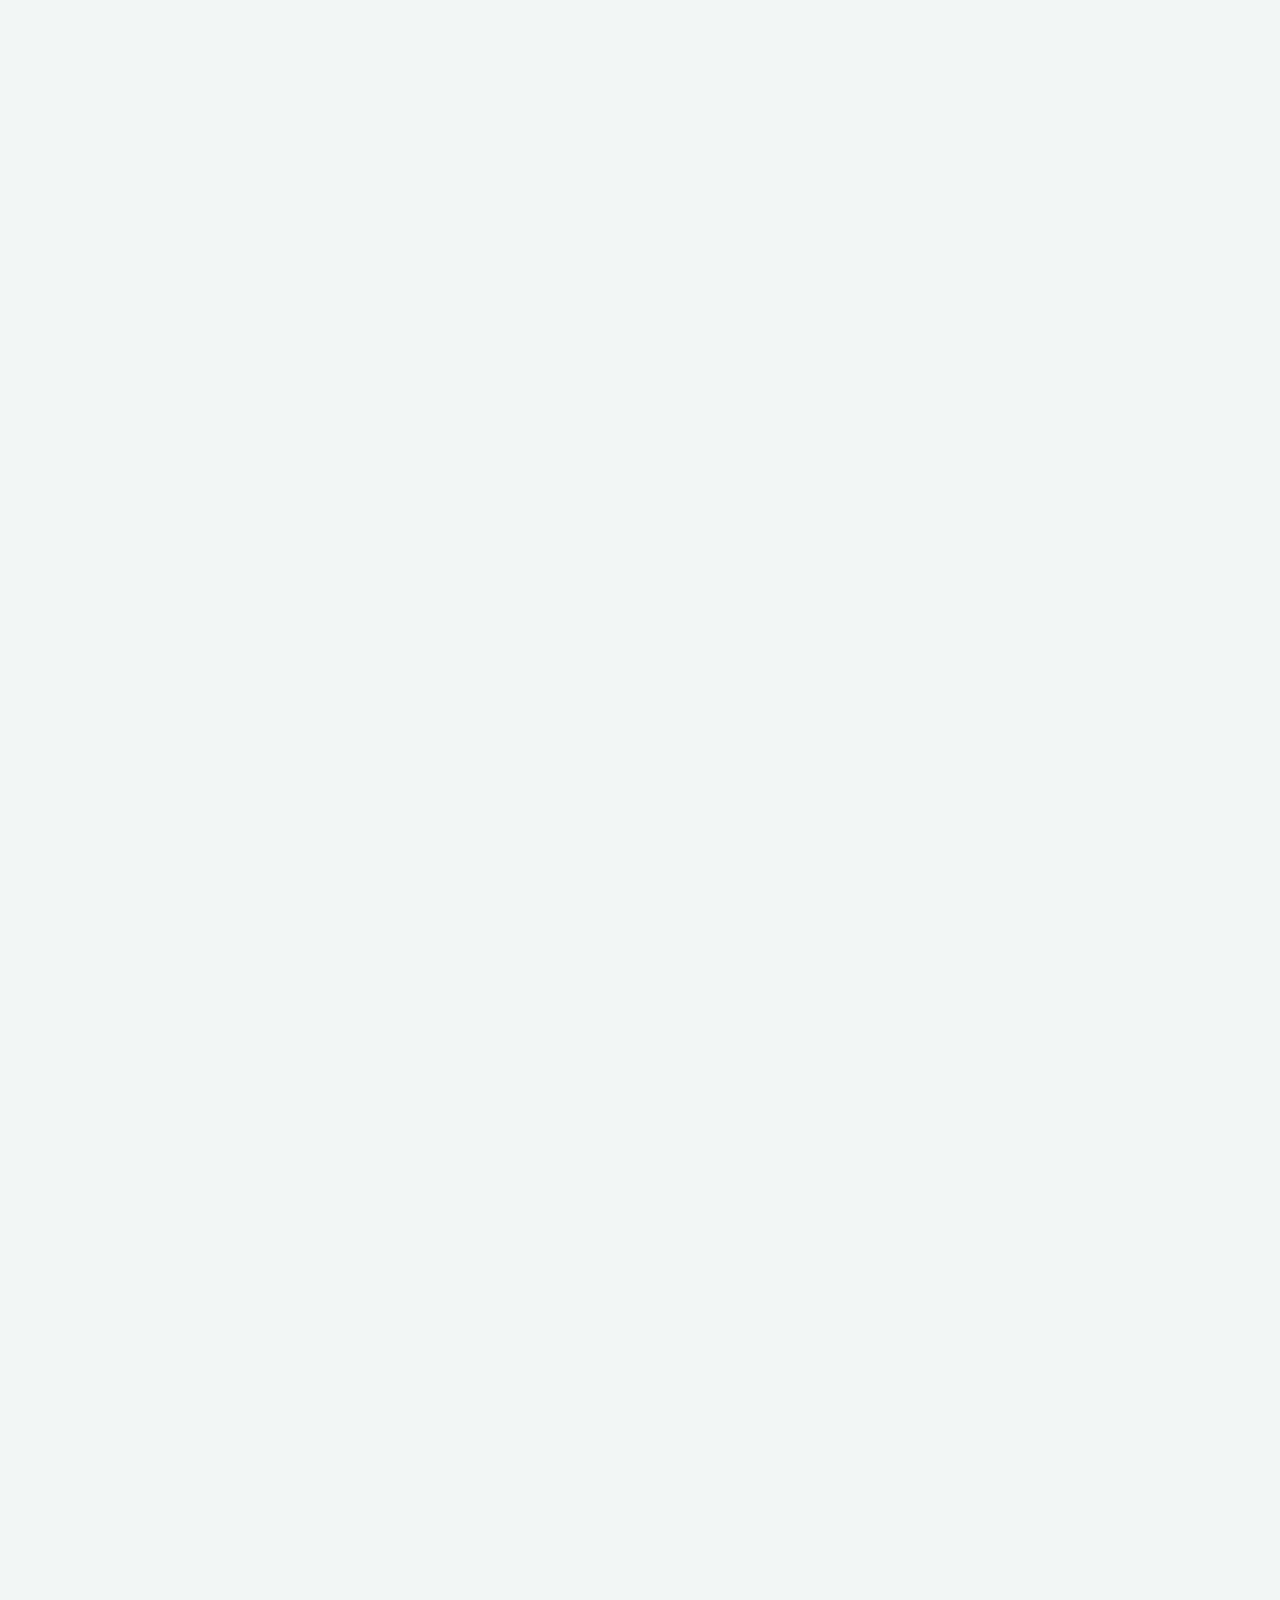
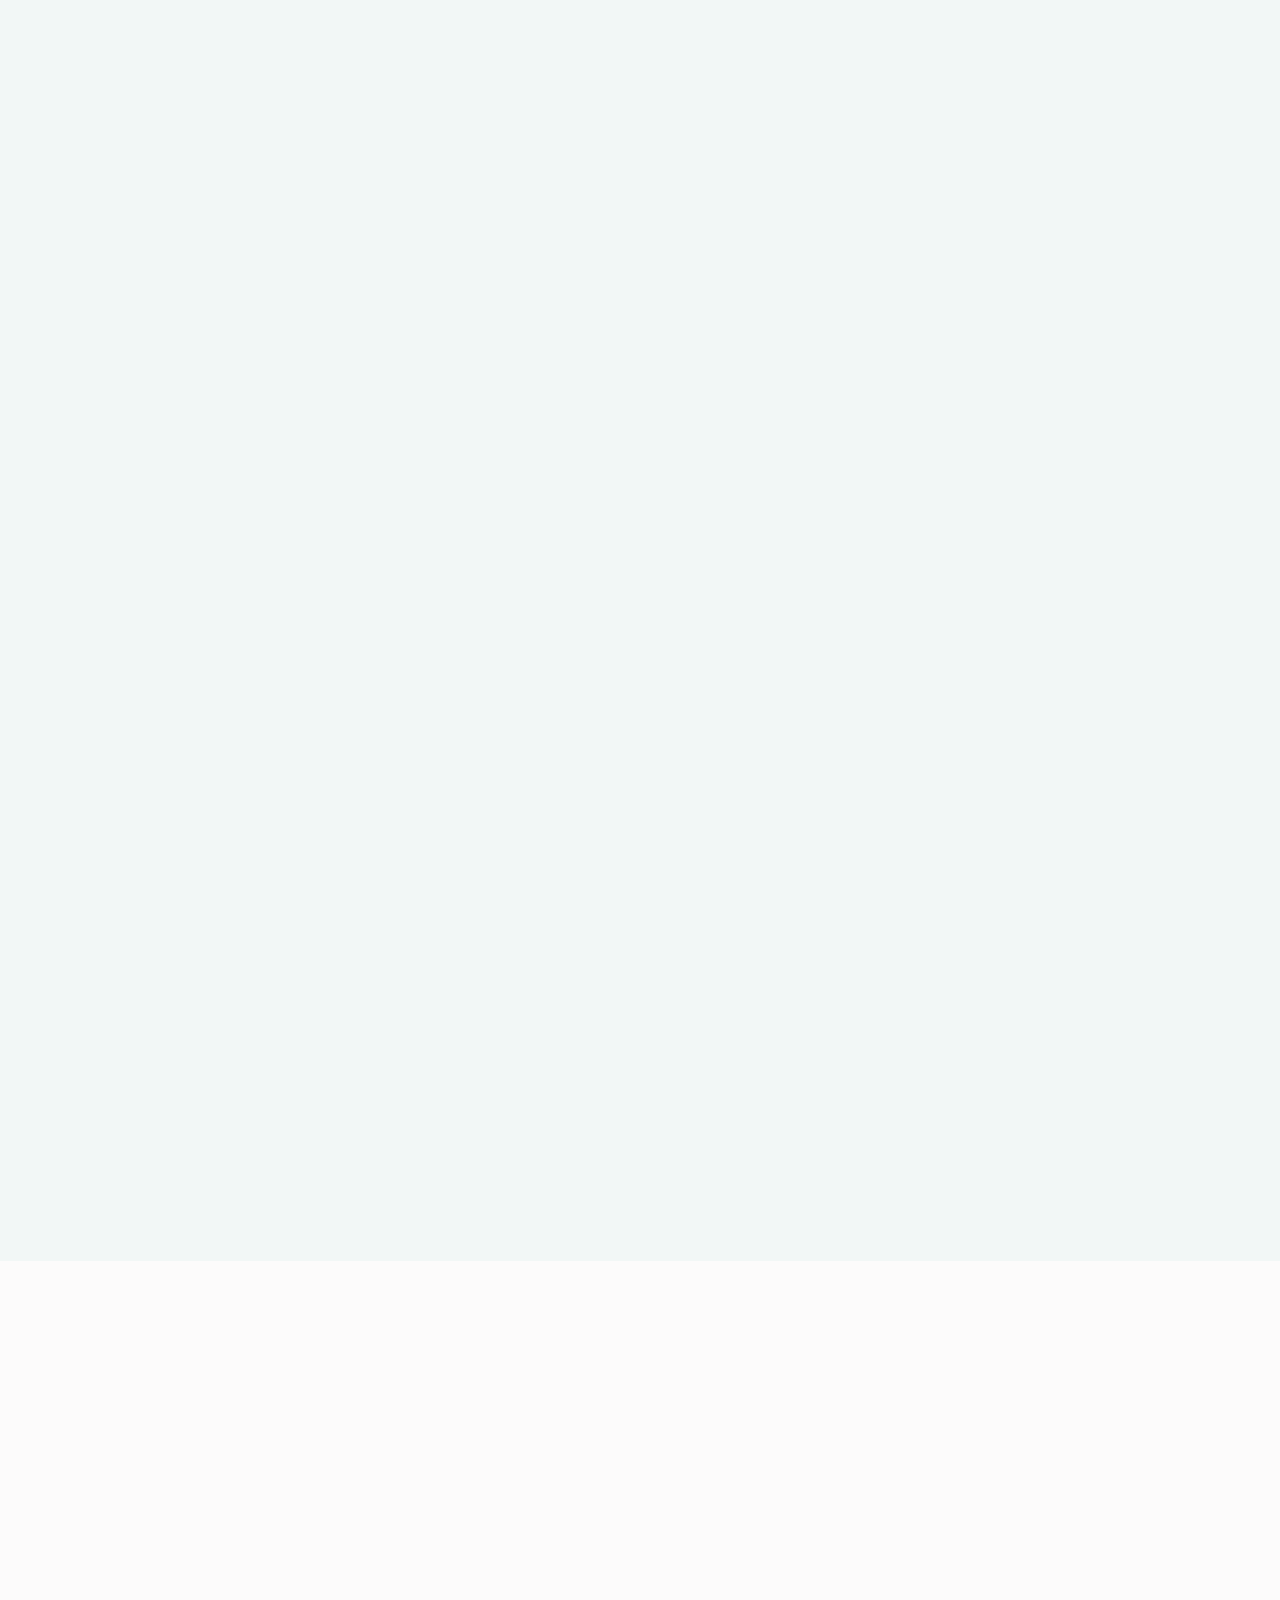
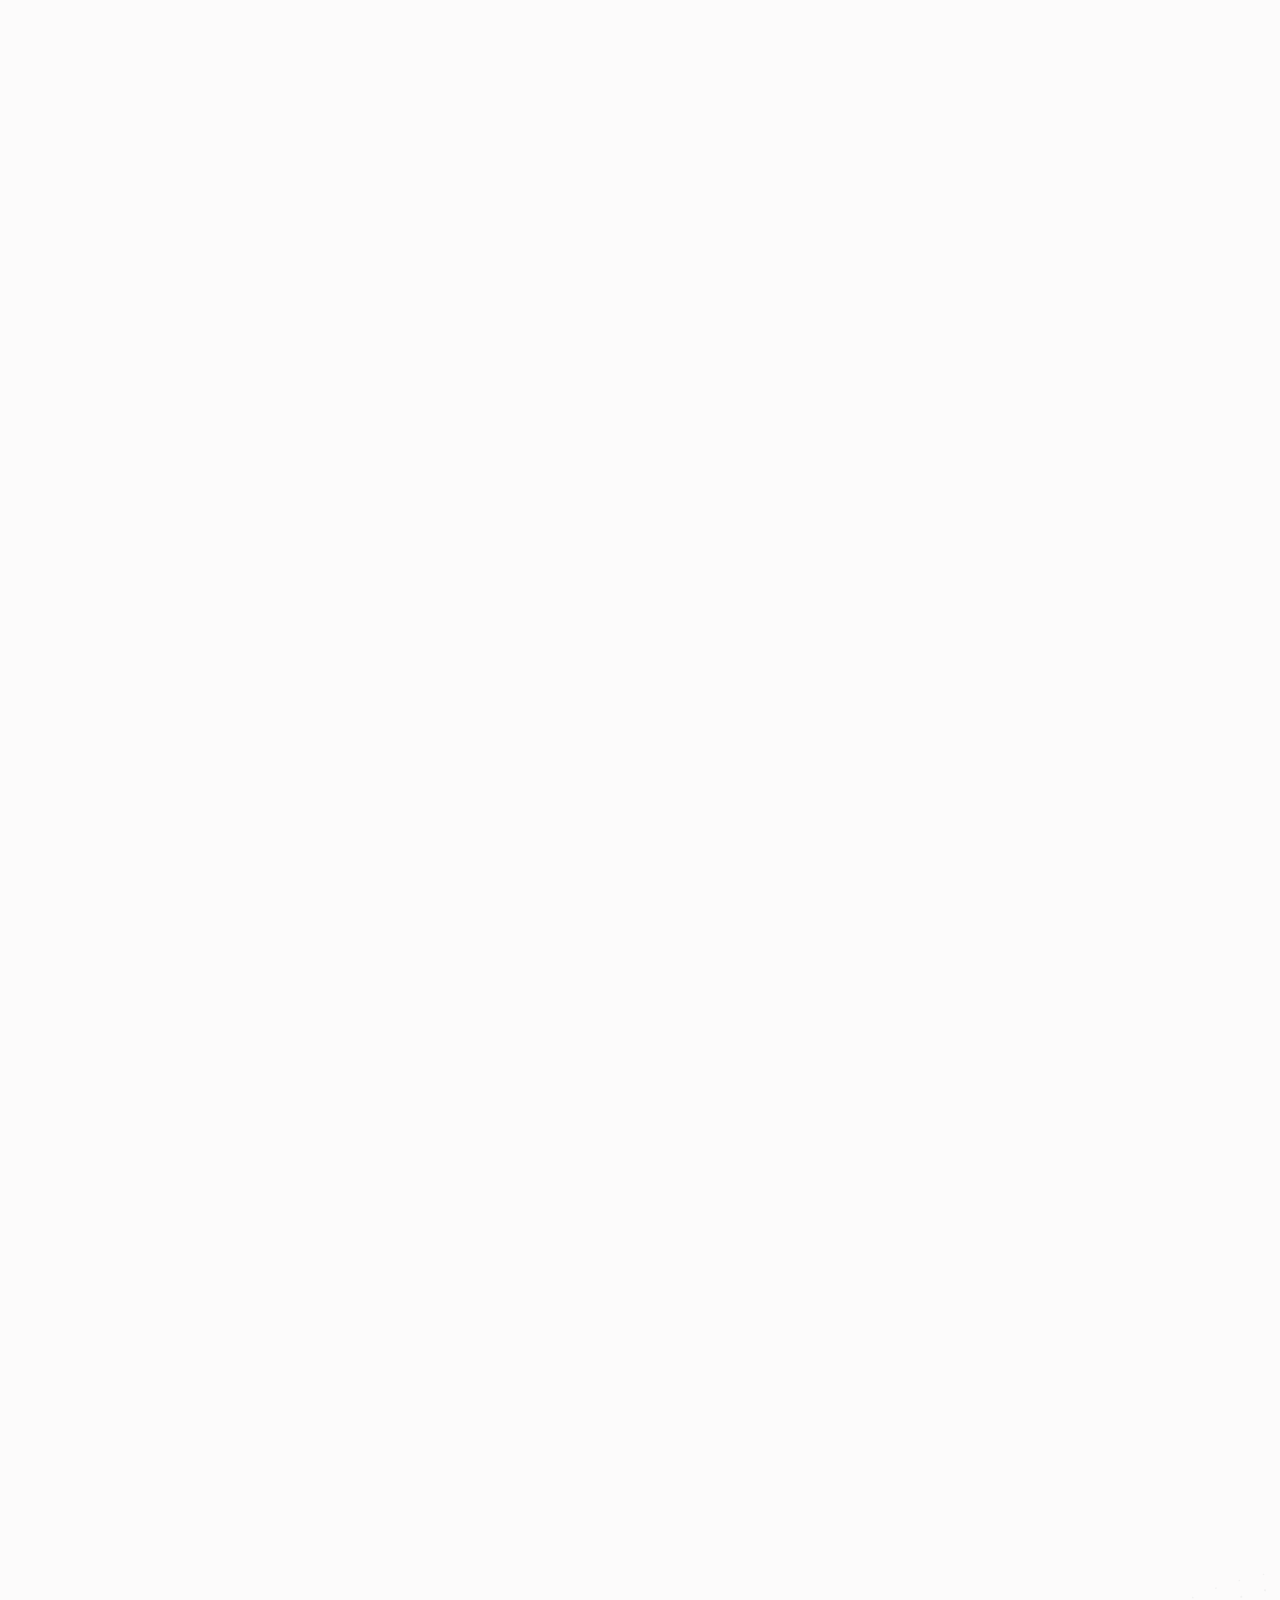
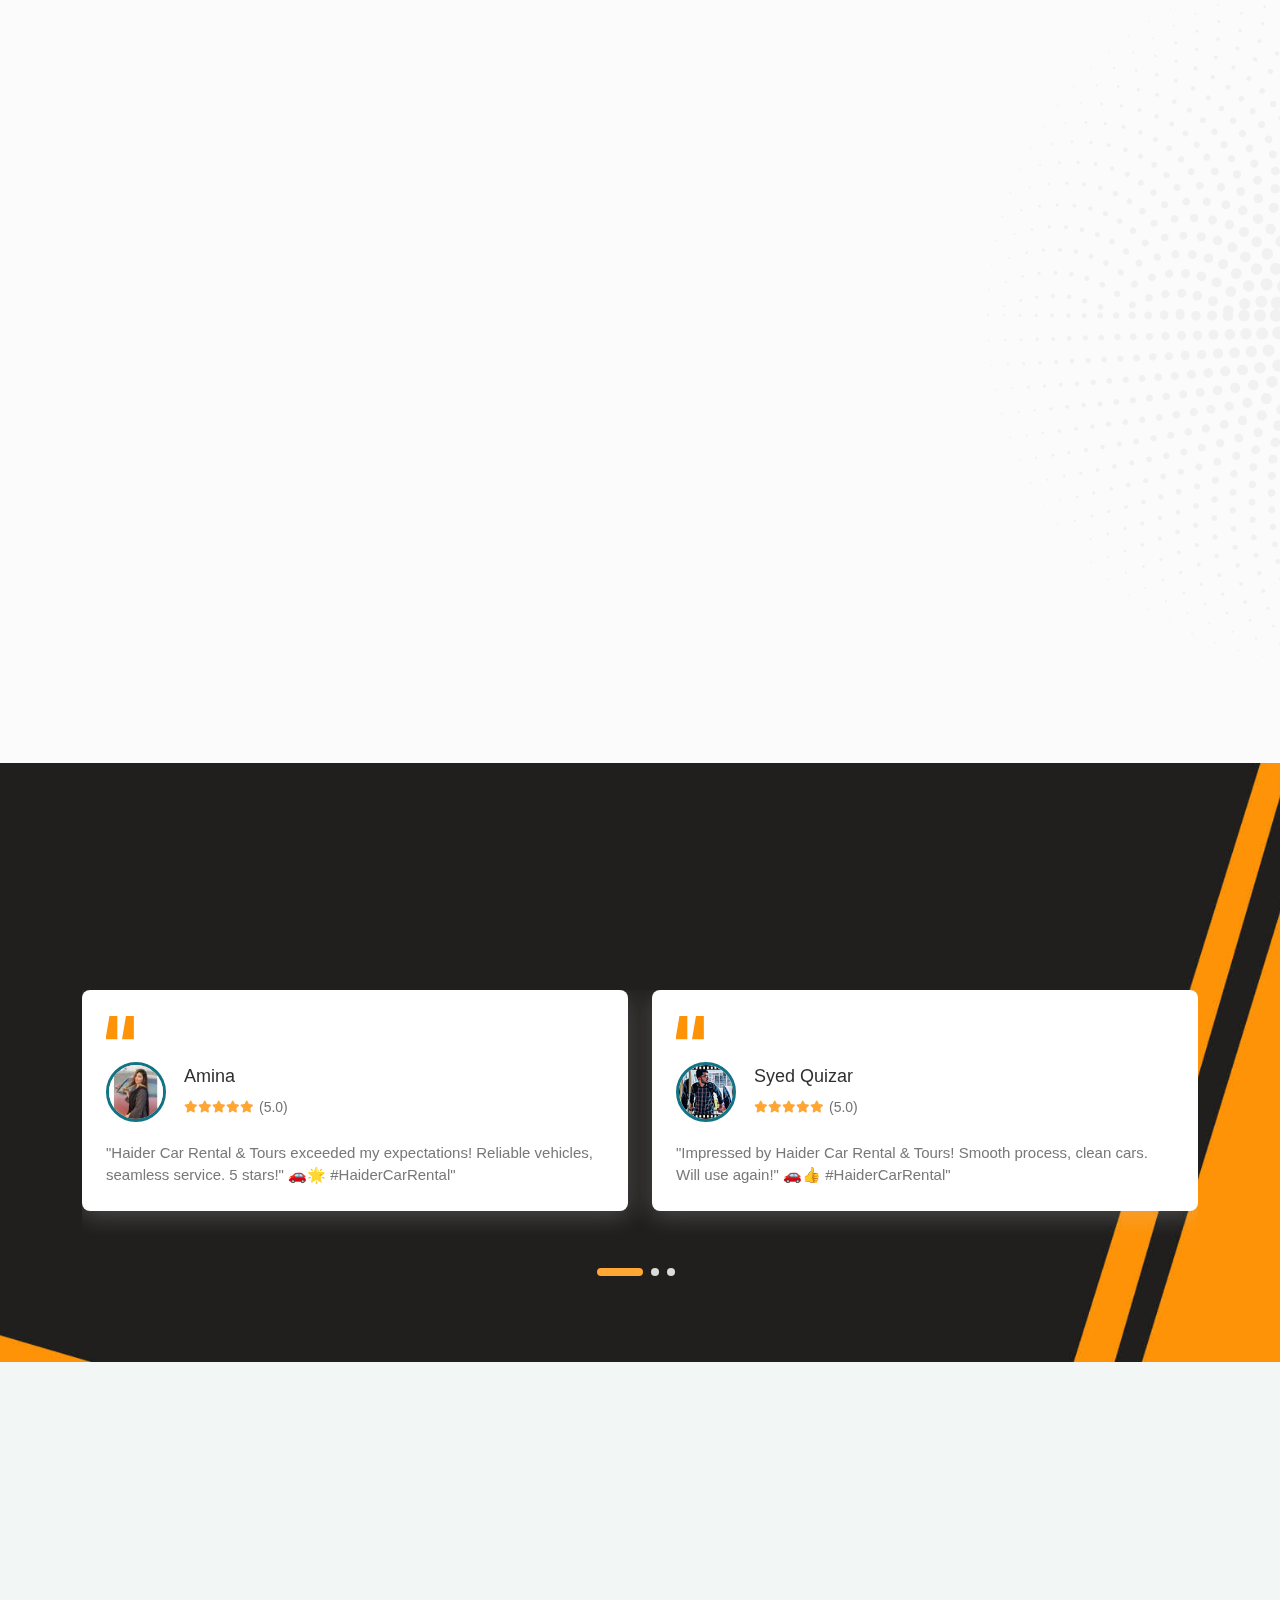
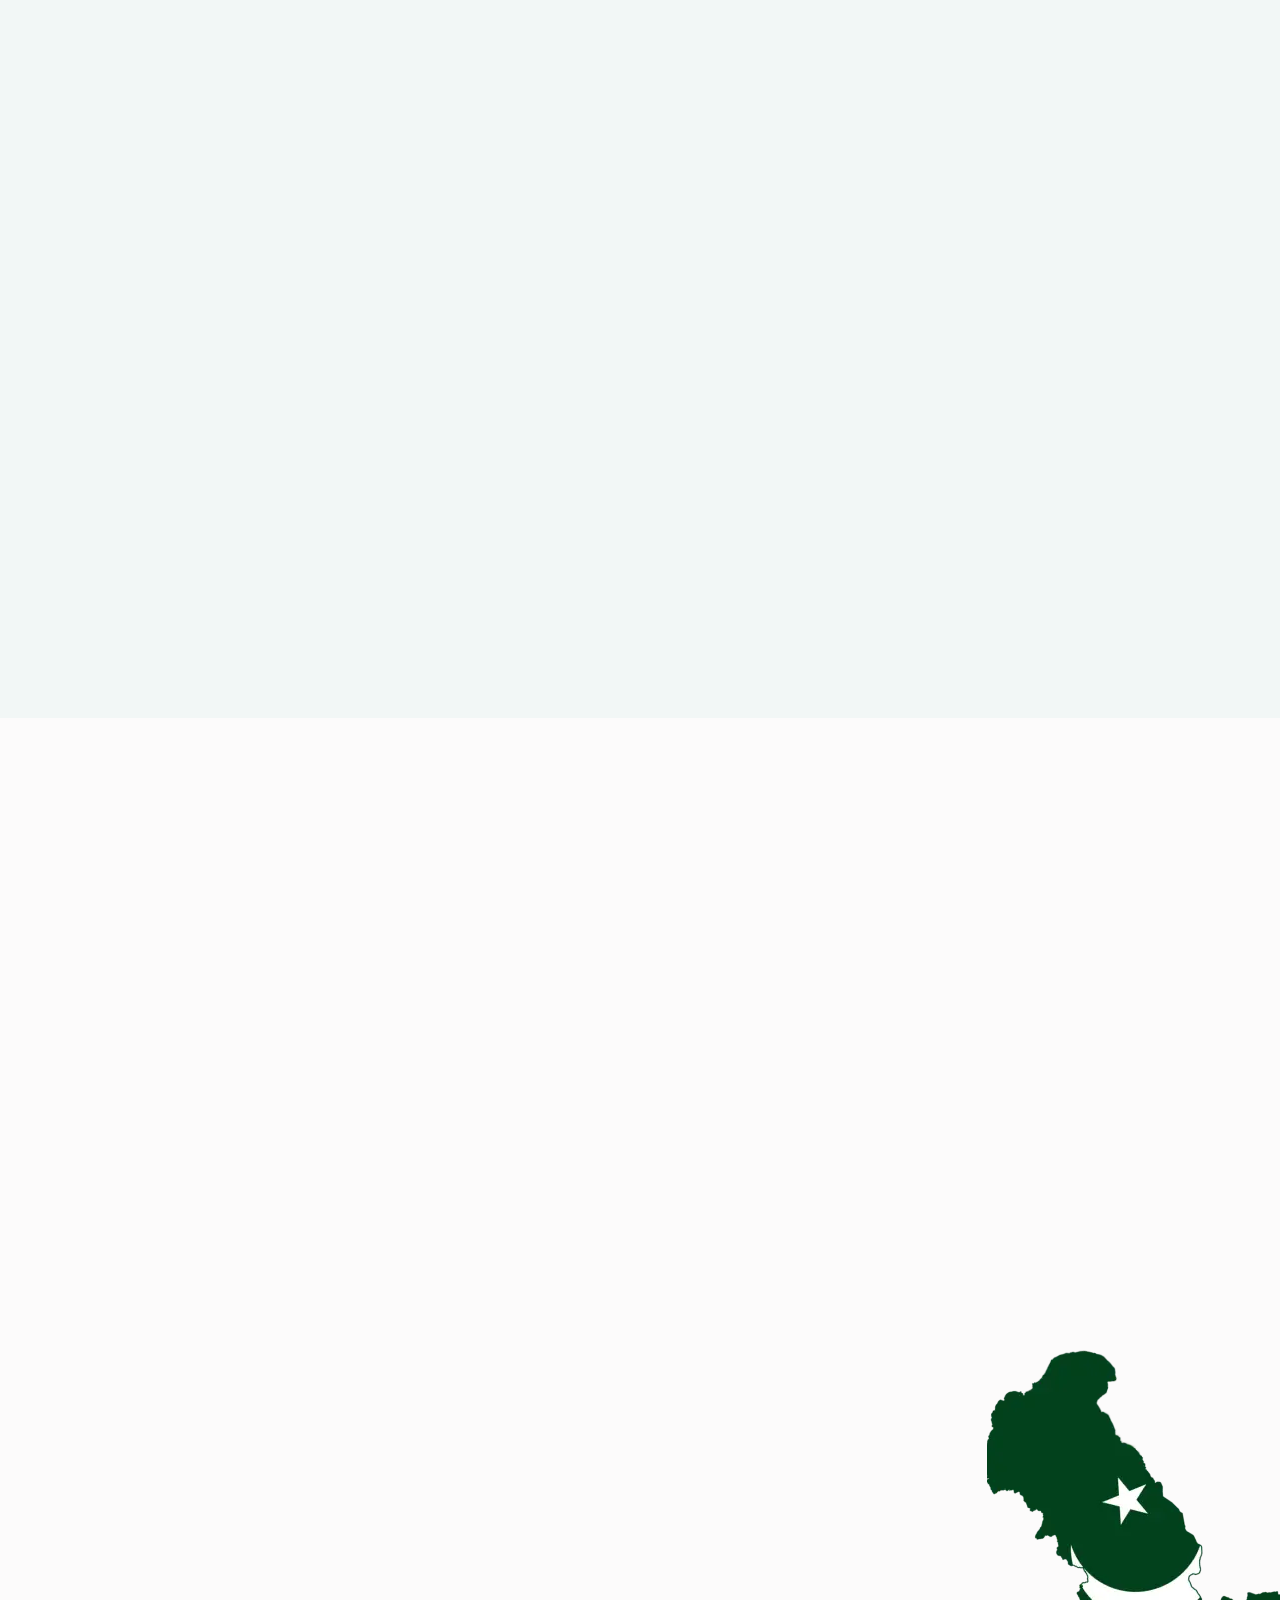
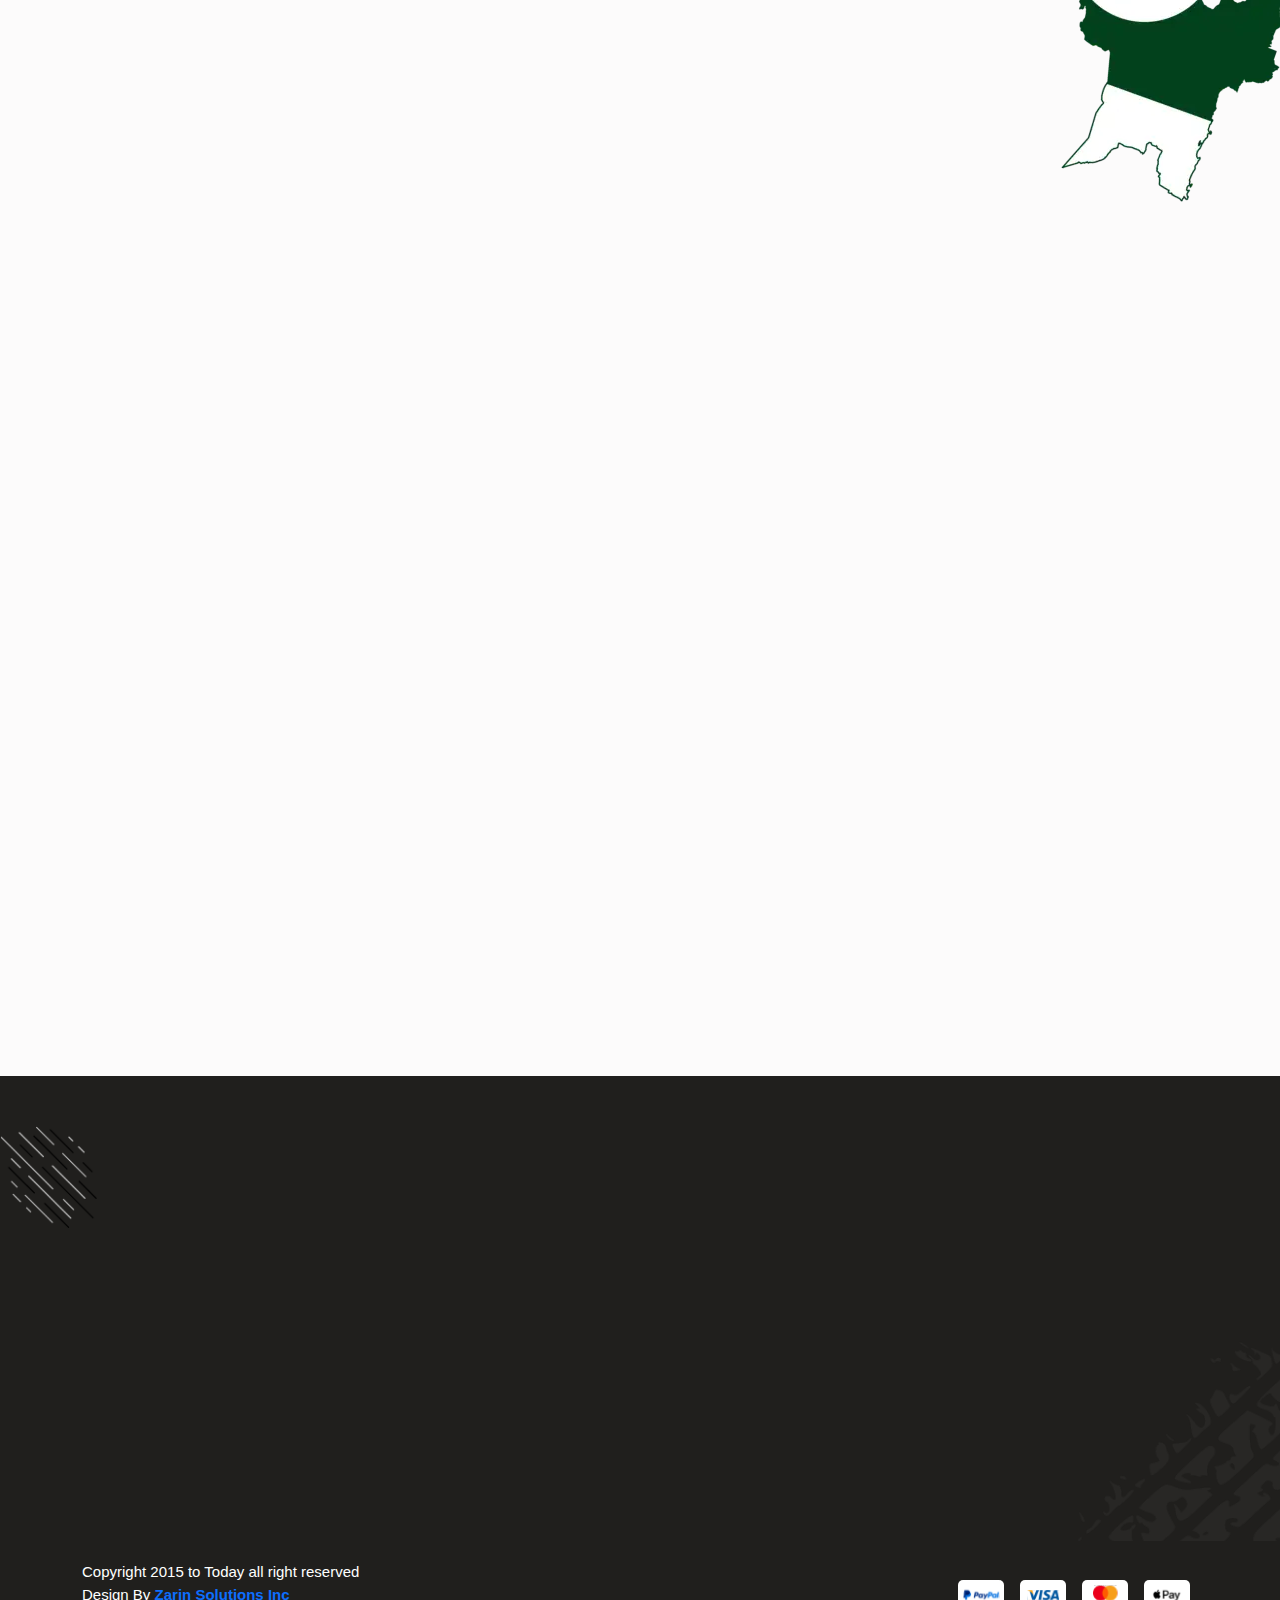
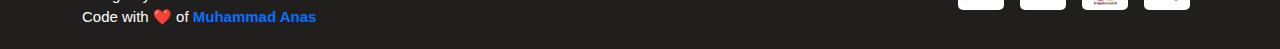
==== commit 0f34b4a5: "update" ====
--- a/index.html
+++ b/index.html
@@ -18,10 +18,17 @@
       <link rel="stylesheet" href="assets/plugins/aos/aos.css">
       <link rel="stylesheet" href="assets/css/feather.css">
       <link rel="stylesheet" href="assets/css/owl.carousel.min.css">
-      <link rel="stylesheet" href="assets/css/style.css">
-      <!-- Global site tag (gtag.js) - Google Ads: 701284172 -->
-      
-      <!-- Global site tag (gtag.js) - Google Analytics -->      
+      <link rel="stylesheet" href="assets/css/style.css">     
+ <!-- Google tag (gtag.js) Start -->
+<script async src="https://www.googletagmanager.com/gtag/js?id=AW-11485886280"></script>
+<script>
+  window.dataLayer = window.dataLayer || [];
+  function gtag(){dataLayer.push(arguments);}
+  gtag('js', new Date());
+
+  gtag('config', 'AW-11485886280');
+</script>
+   <!-- Google tag (gtag.js) End -->
    <!-- Preloader Start -->
    <script>
   document.addEventListener("DOMContentLoaded", function () {
@@ -55,15 +62,6 @@
         };
       </script>
    <!-- PWA Config End -->
-   <!-- Google tag (gtag.js) -->
-<script async src="https://www.googletagmanager.com/gtag/js?id=AW-11485886280"></script>
-<script>
-  window.dataLayer = window.dataLayer || [];
-  function gtag(){dataLayer.push(arguments);}
-  gtag('js', new Date());
-
-  gtag('config', 'AW-11485886280');
-</script>
    </head>
    <body>
       <div class="main-wrapper">
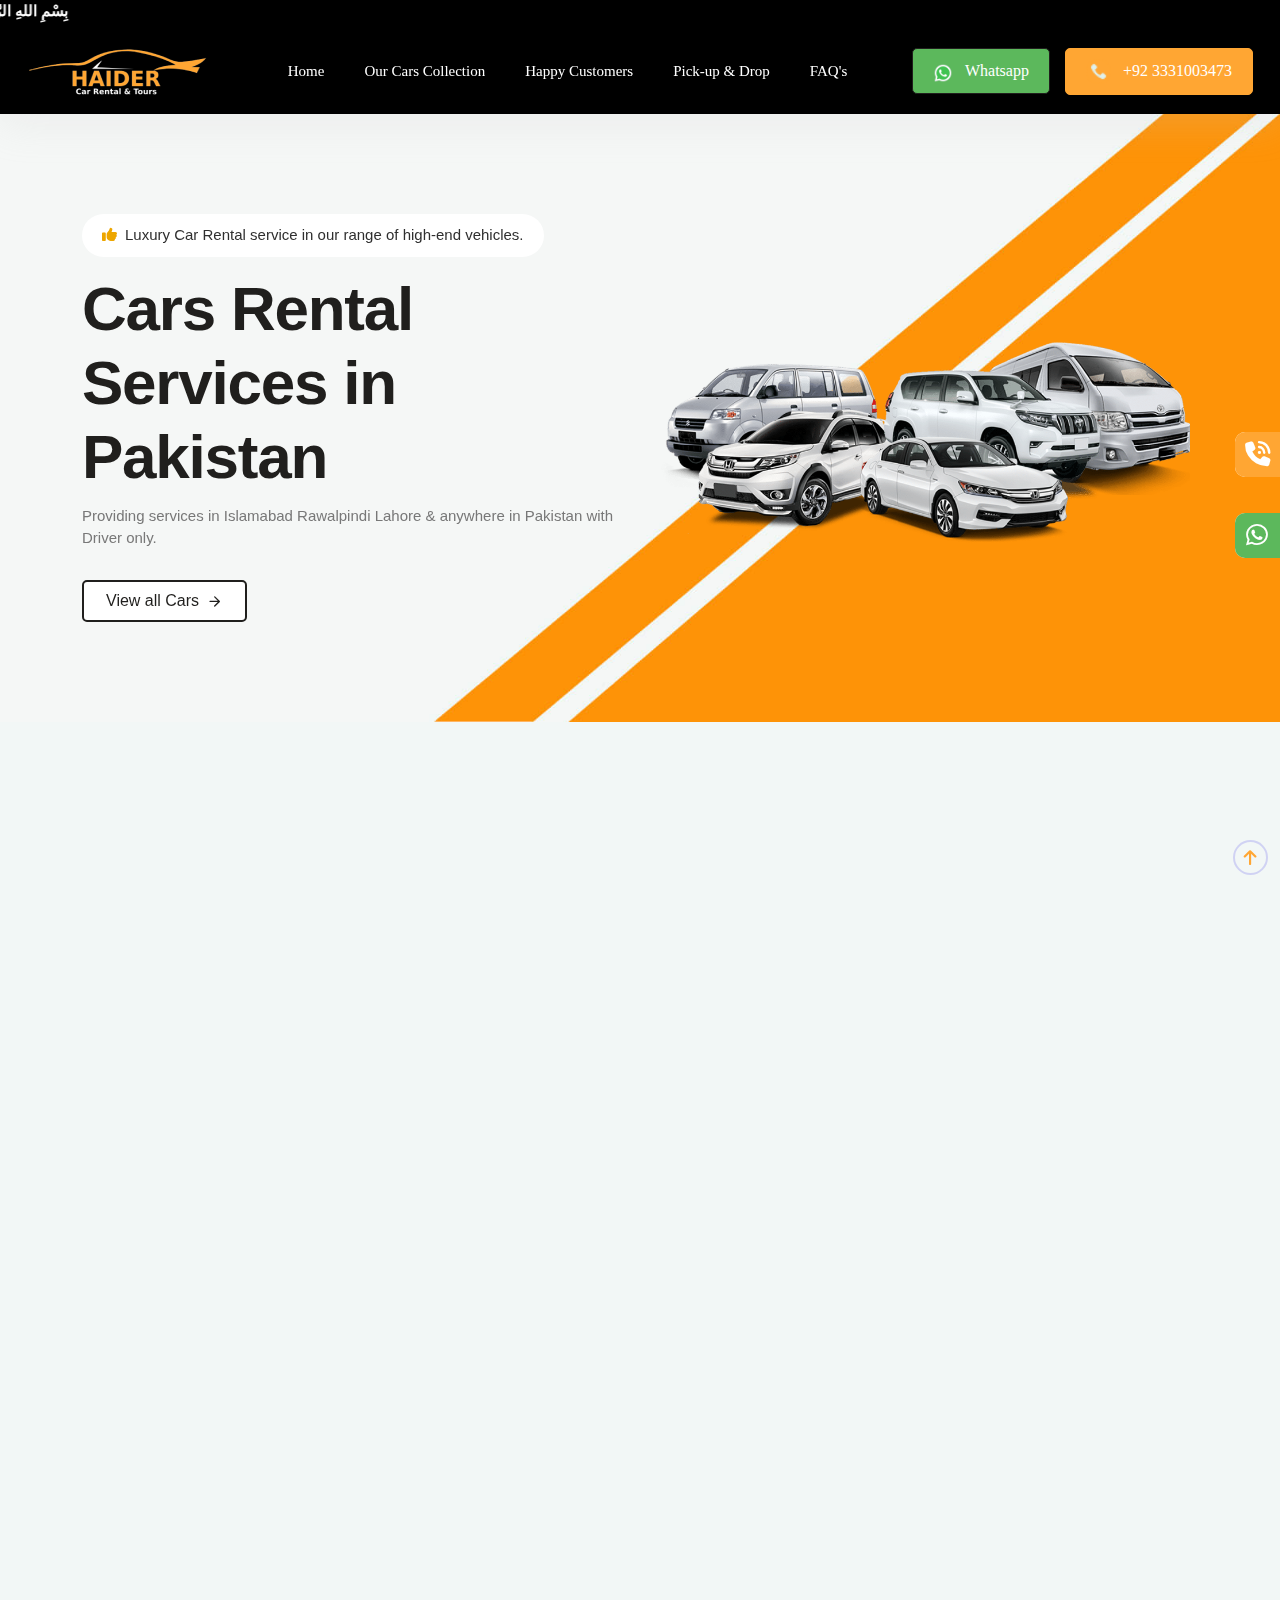
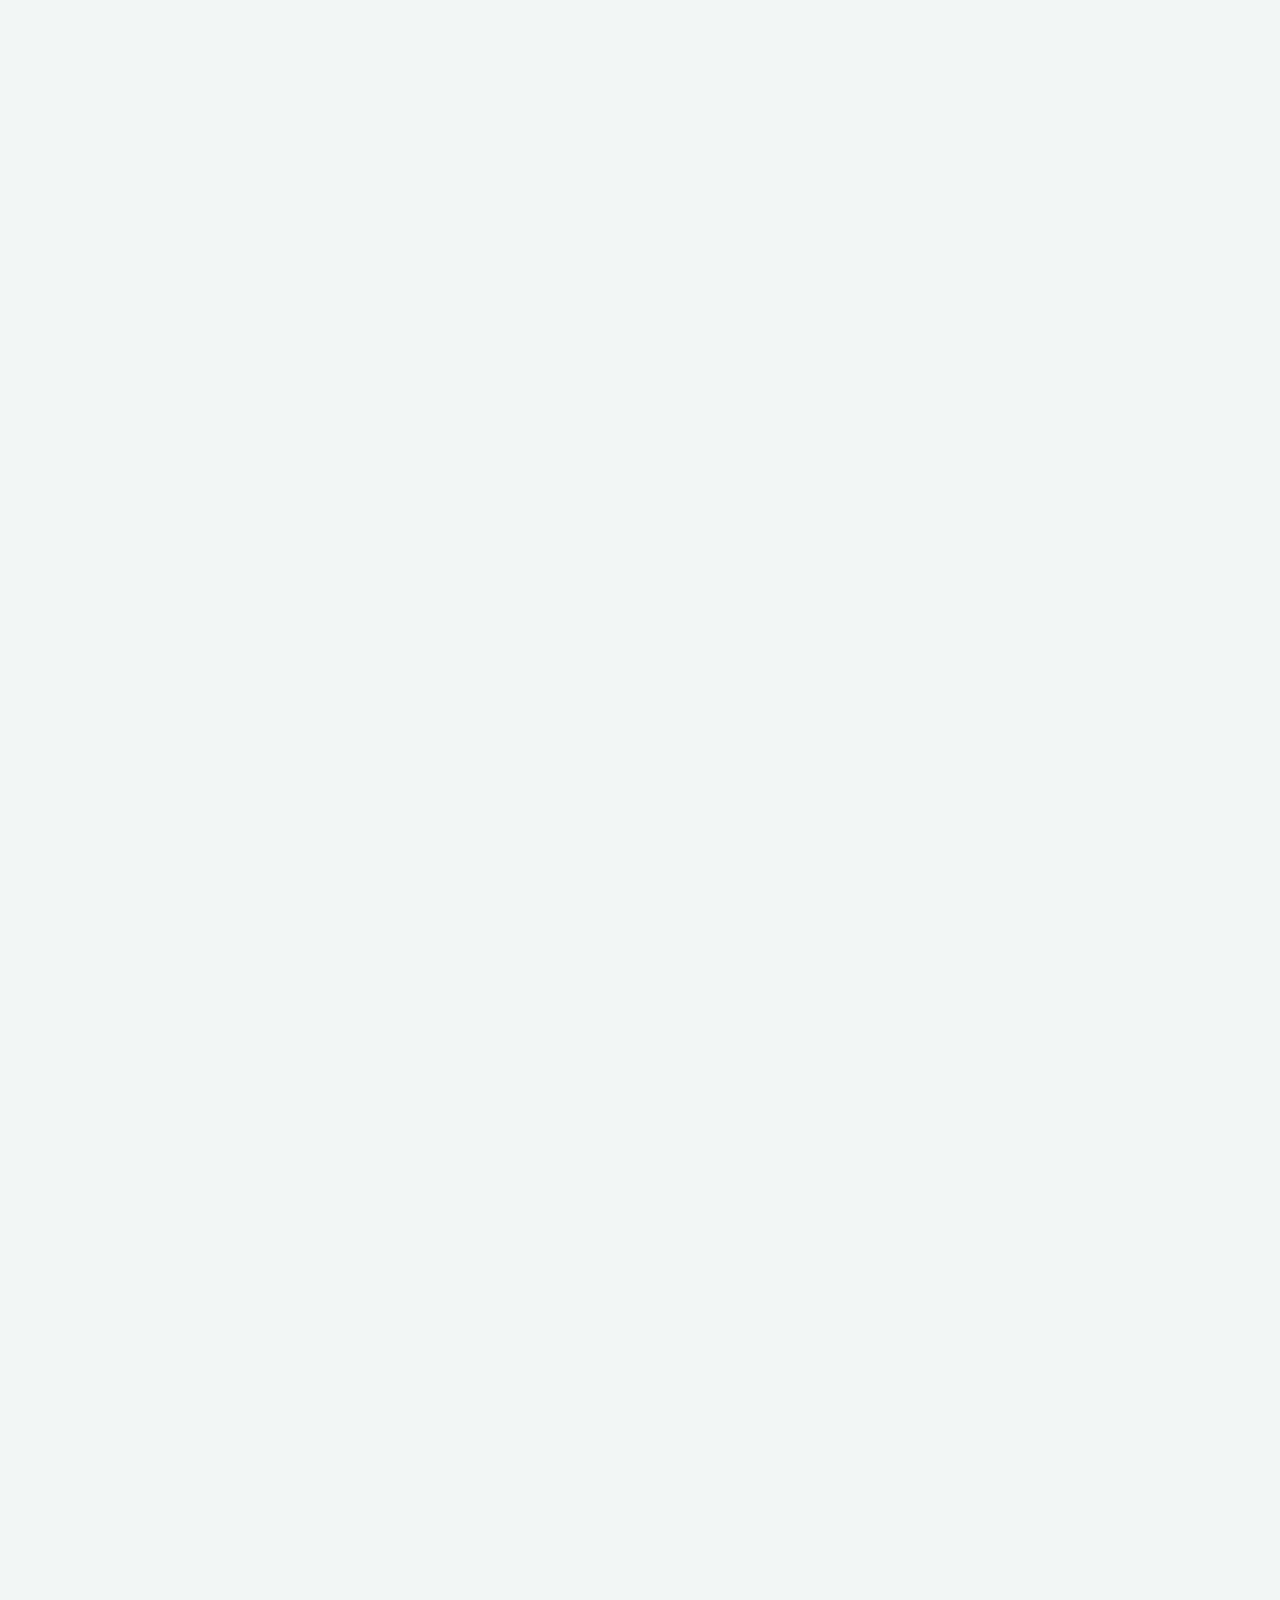
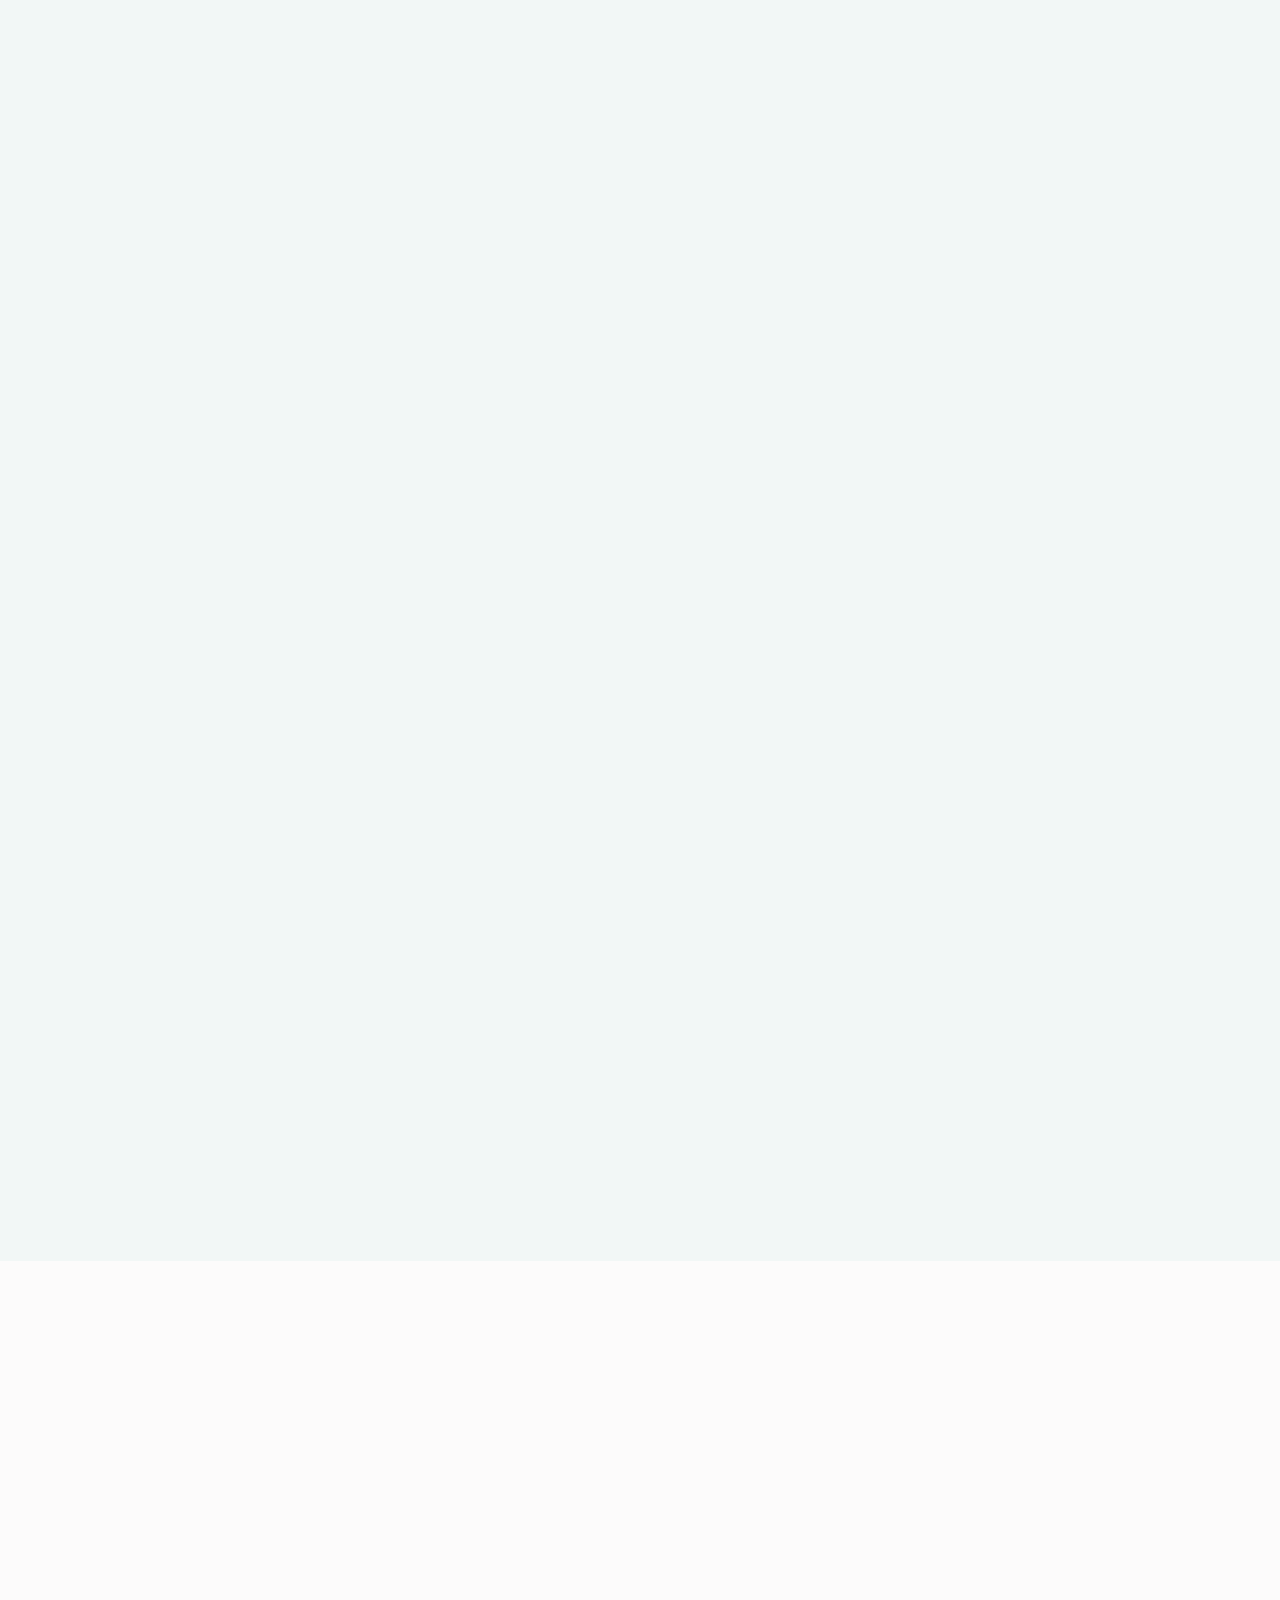
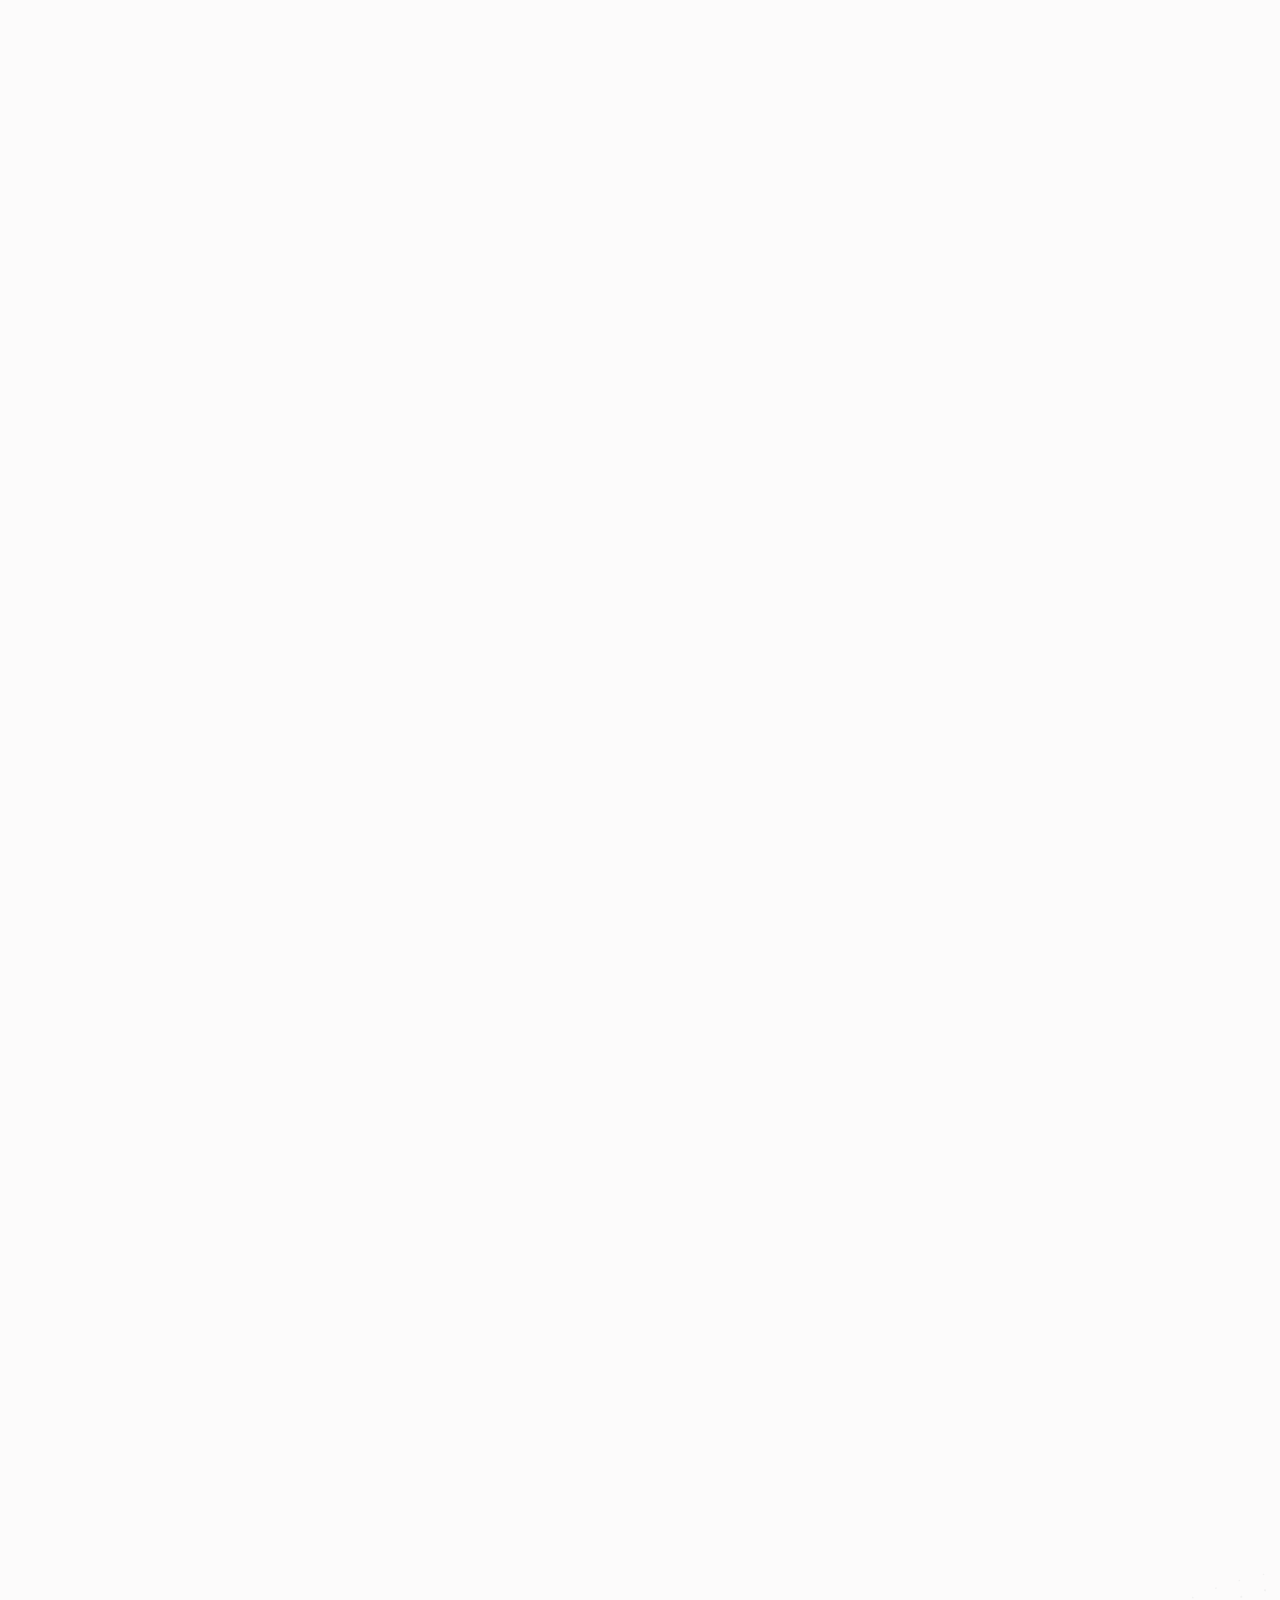
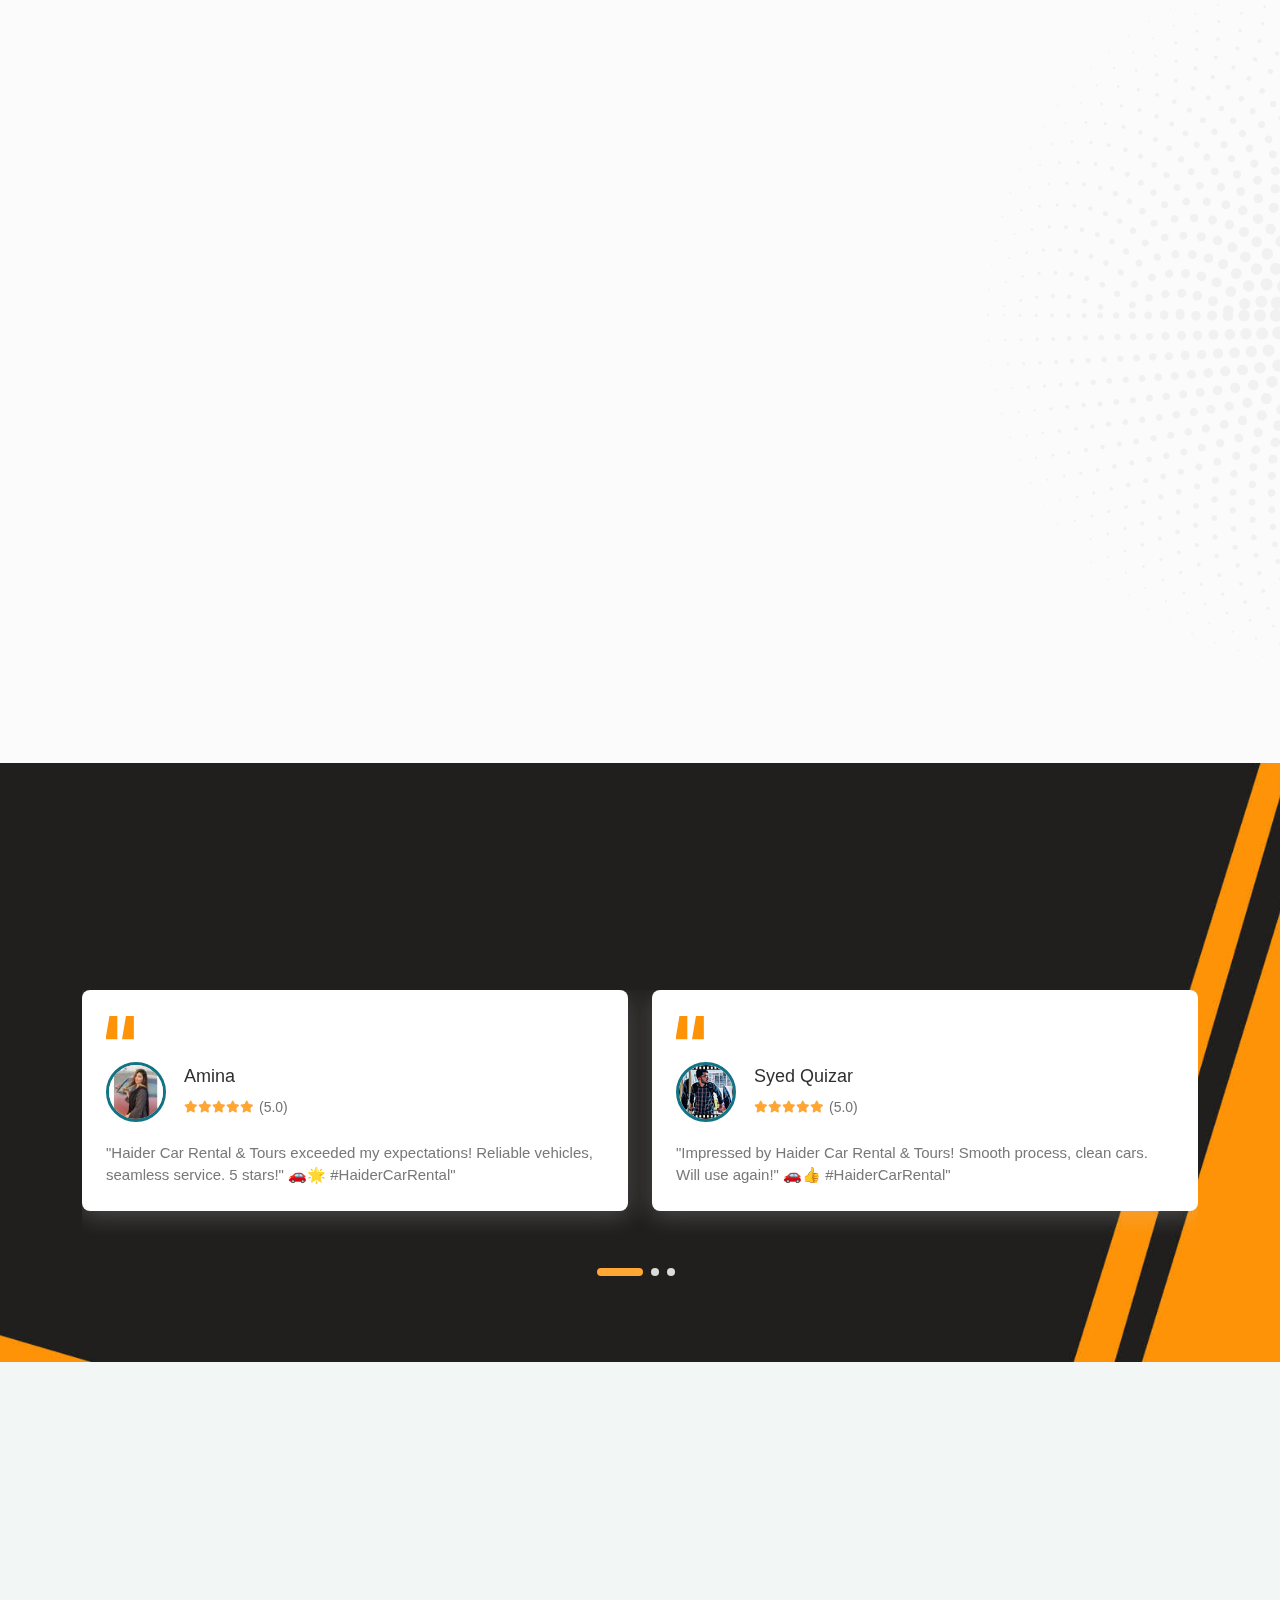
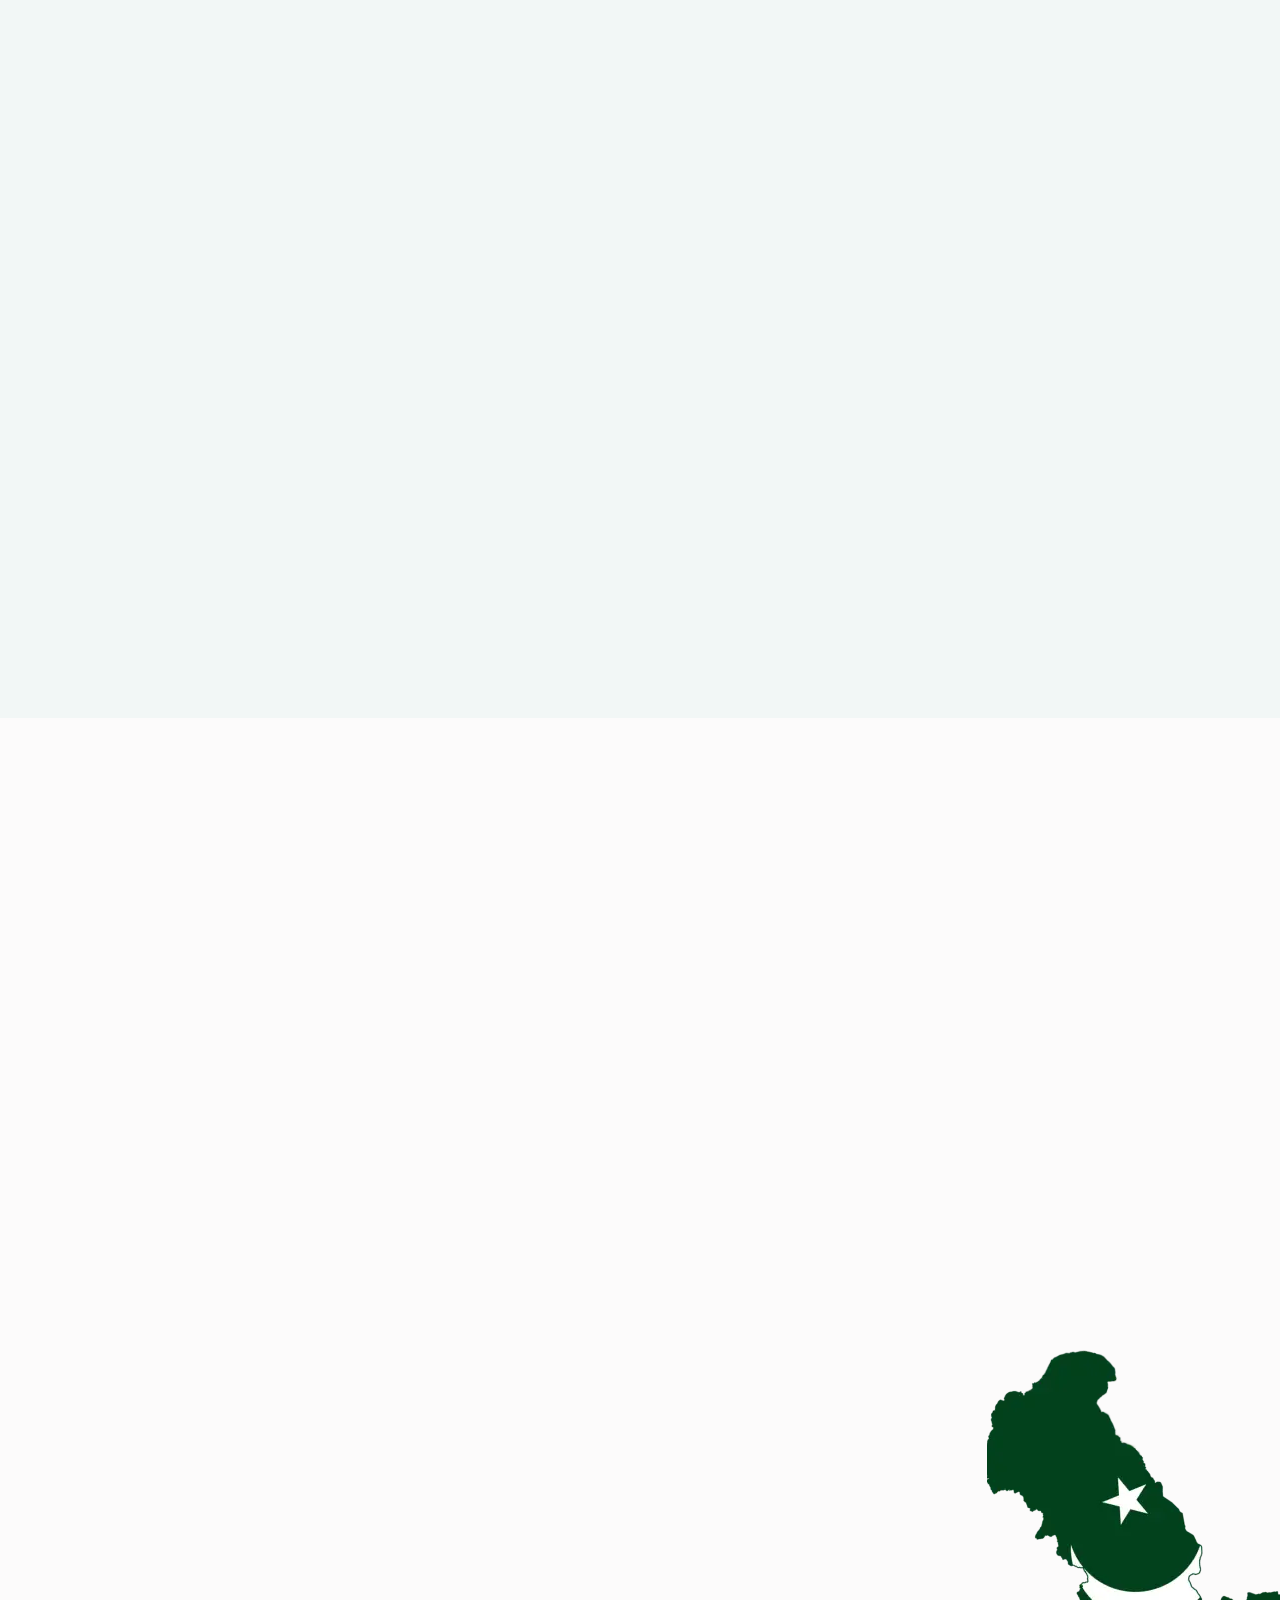
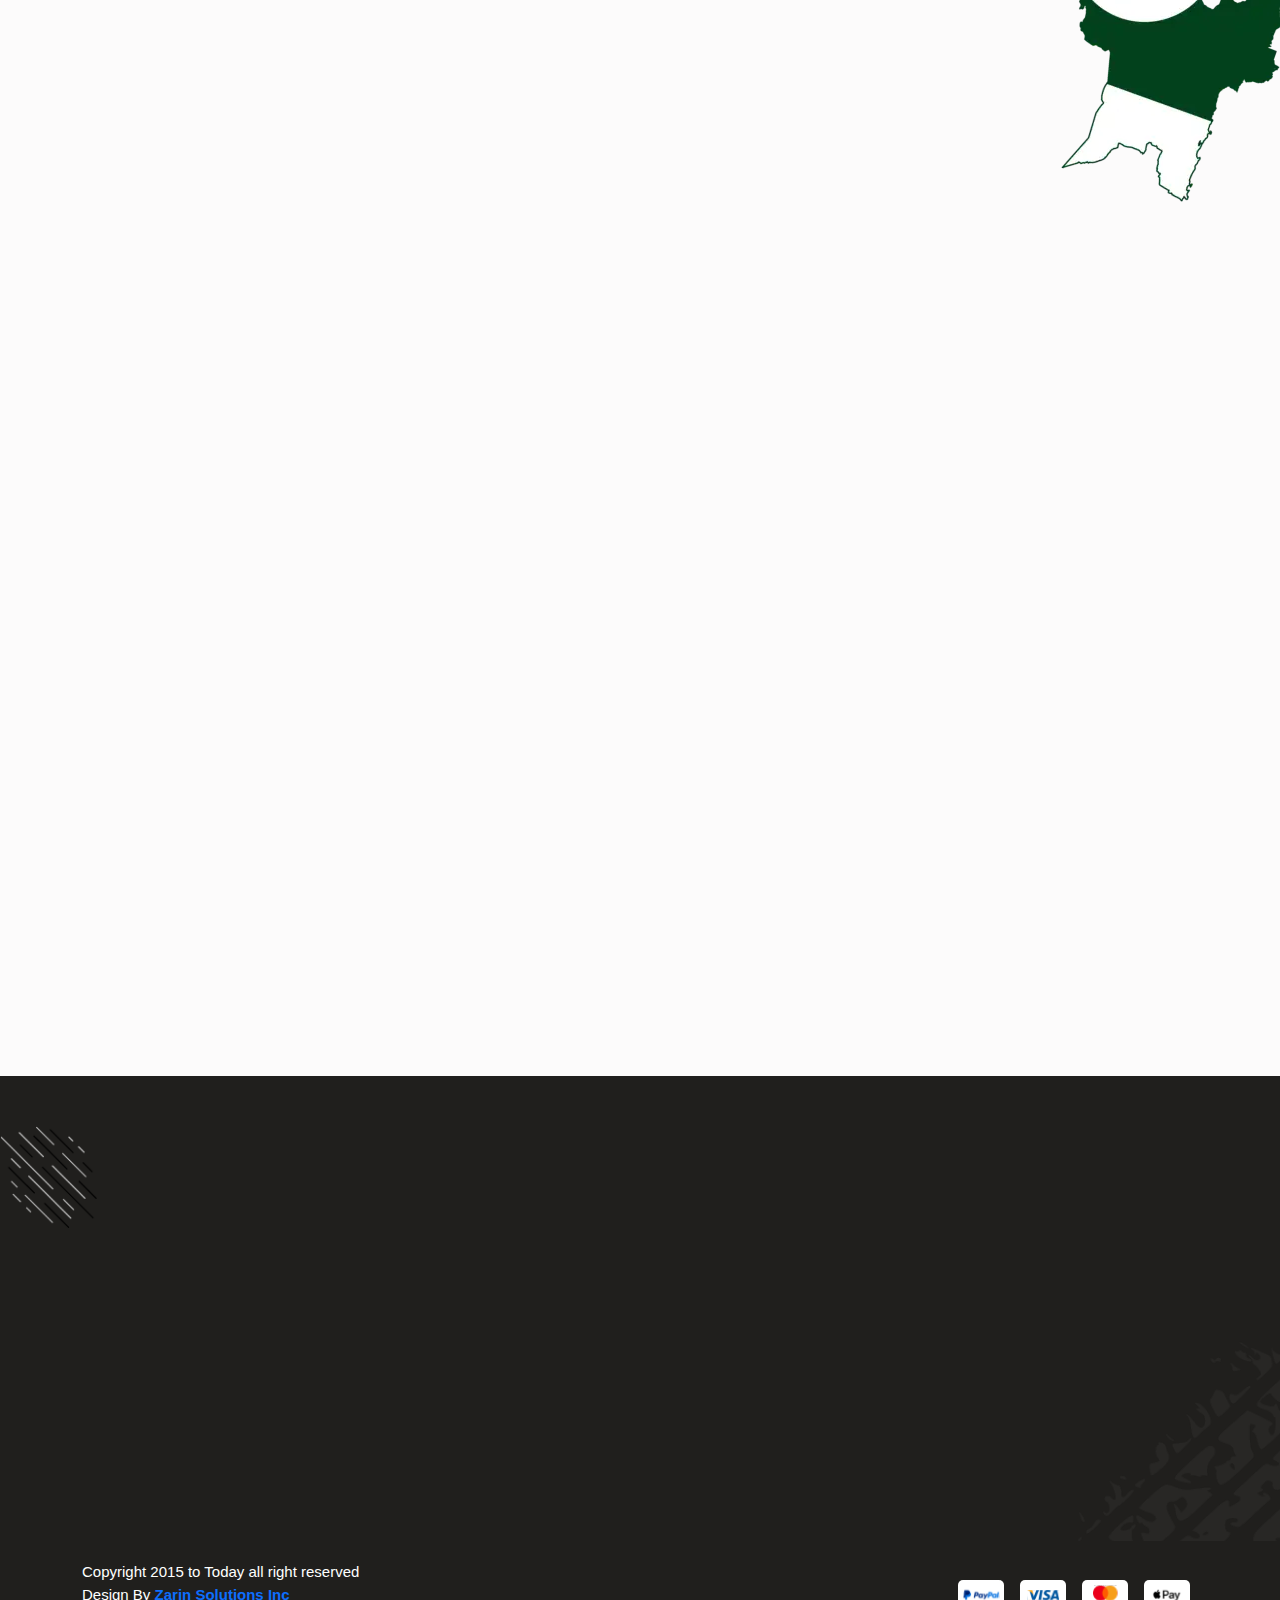
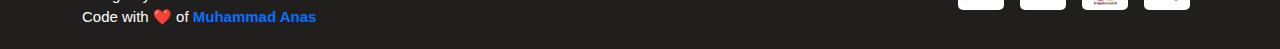
==== commit d8a61c5f: "update social links" ====
--- a/index.html
+++ b/index.html
@@ -1354,10 +1354,10 @@
                               <h6>Connect with us</h6>
                               <ul class="nav-social">
                                  <li>
-                                    <a href="#" target="_blank"><i class="fa-brands fa-facebook-f fa-facebook fi-icon"></i></a>
+                                    <a href="https://www.facebook.com/profile.php?id=100068392384637&mibextid=ZbWKwL" target="_blank"><i class="fa-brands fa-facebook-f fa-facebook fi-icon"></i></a>
                                  </li>
                                  <li>
-                                    <a href="#" target="_blank"><i class="fab fa-instagram fi-icon"></i></a>
+                                    <a href="https://www.instagram.com/ch.ali.haider.101?utm_source=qr&igsh=MWZlczN2ZTdmdnZiZQ==" target="_blank"><i class="fab fa-instagram fi-icon"></i></a>
                                  </li>                               
                               </ul>
                            </div>
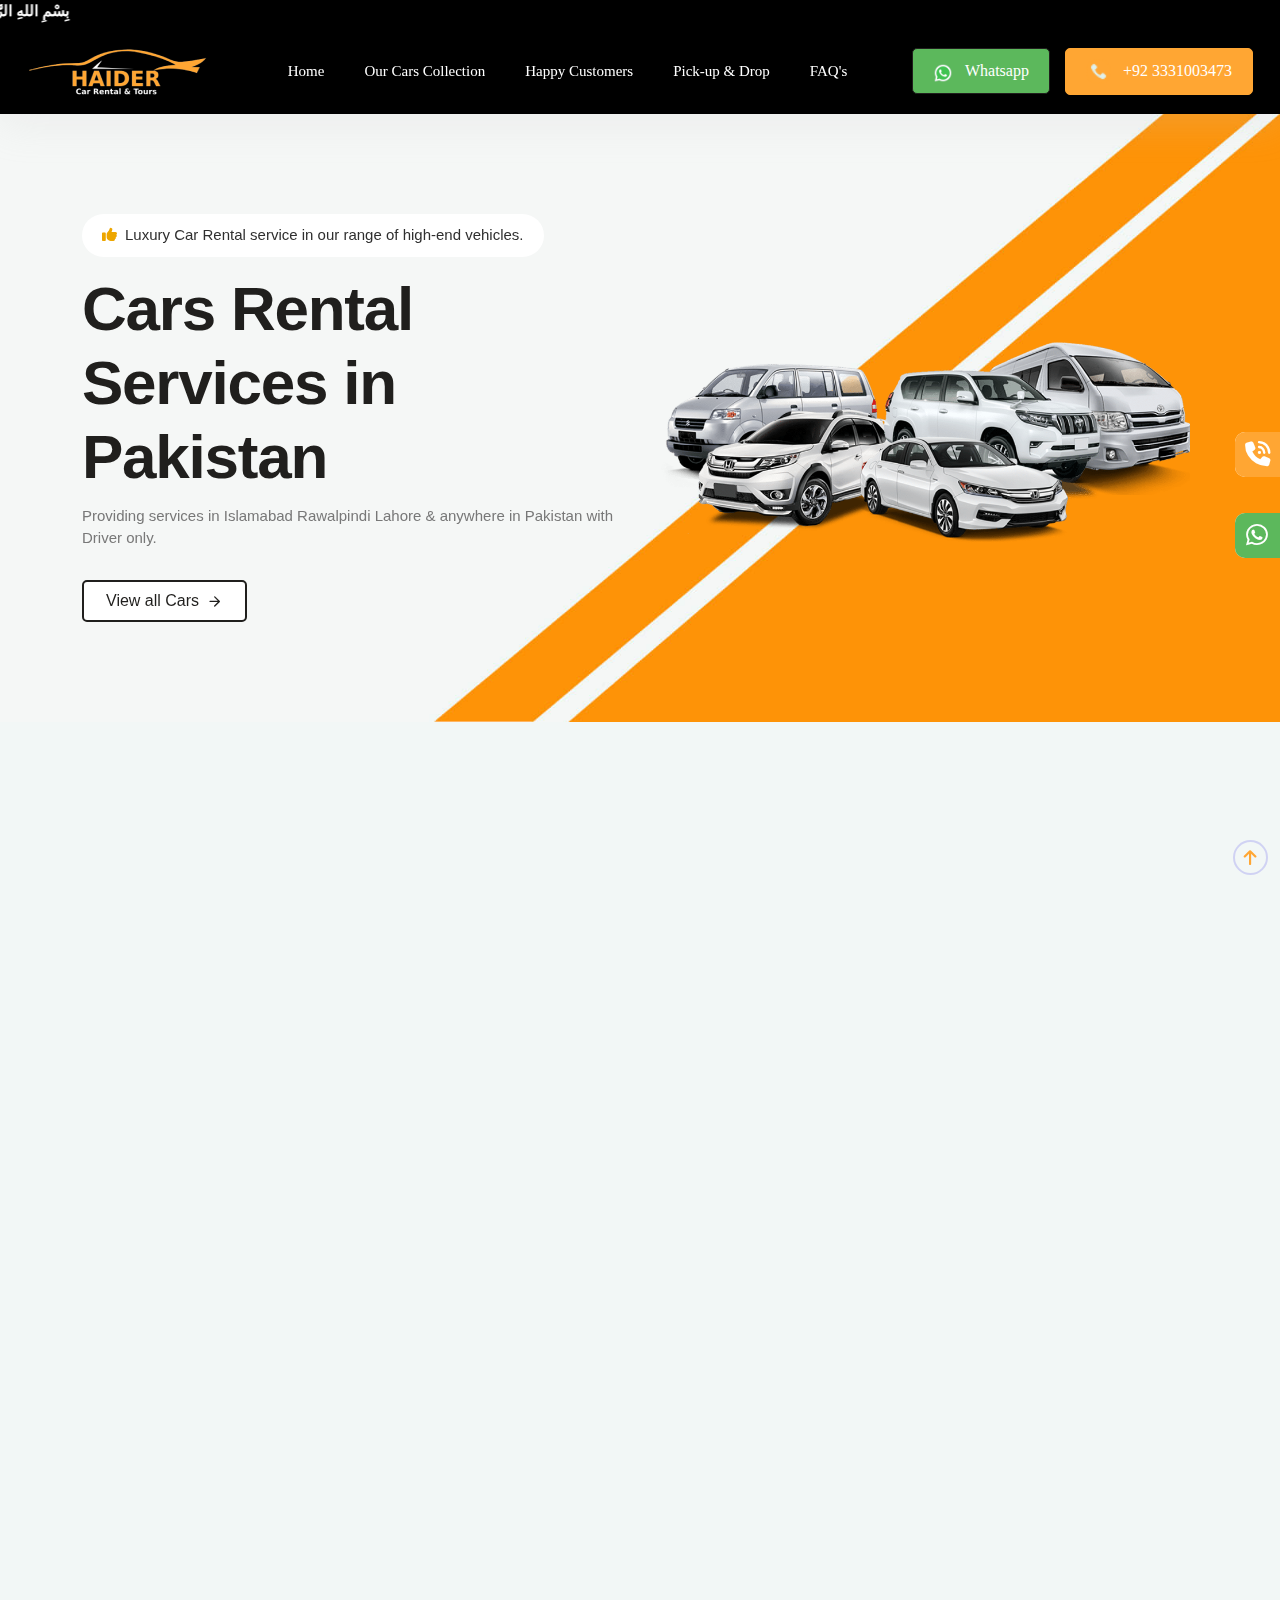
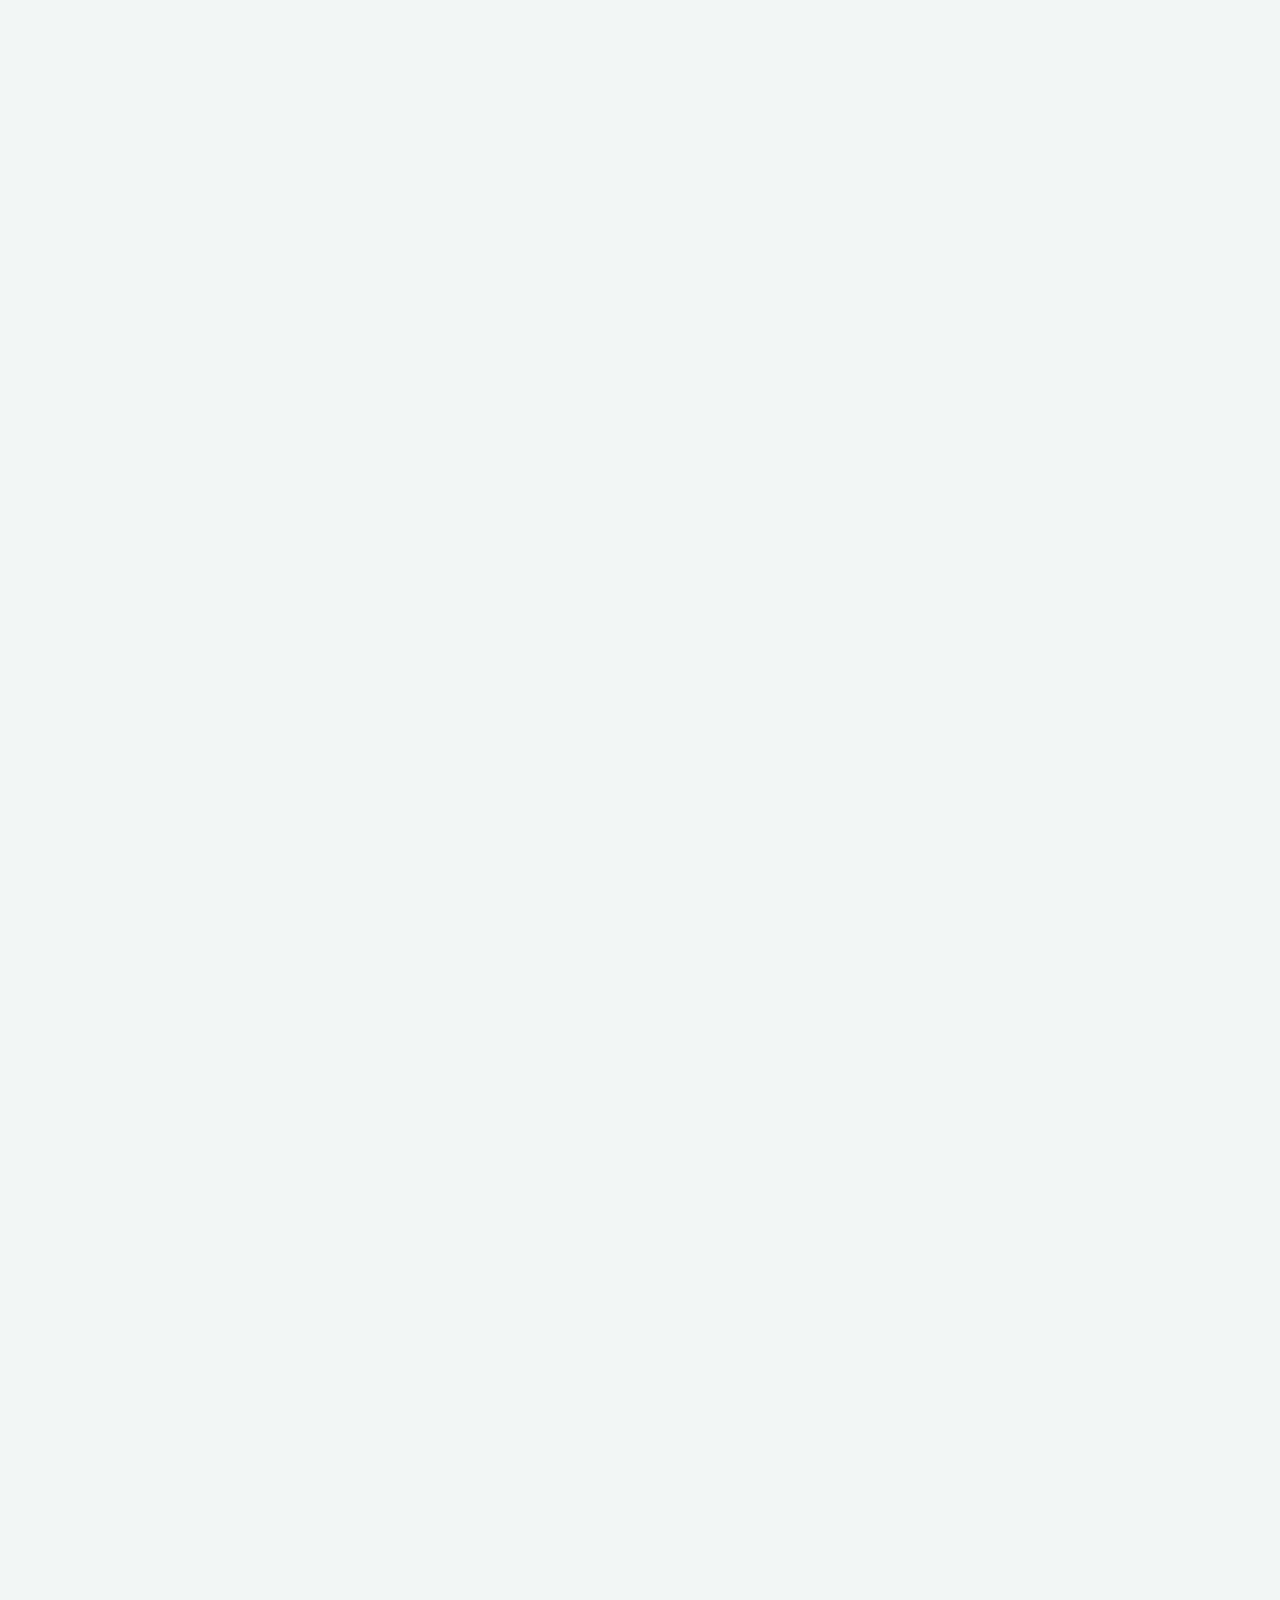
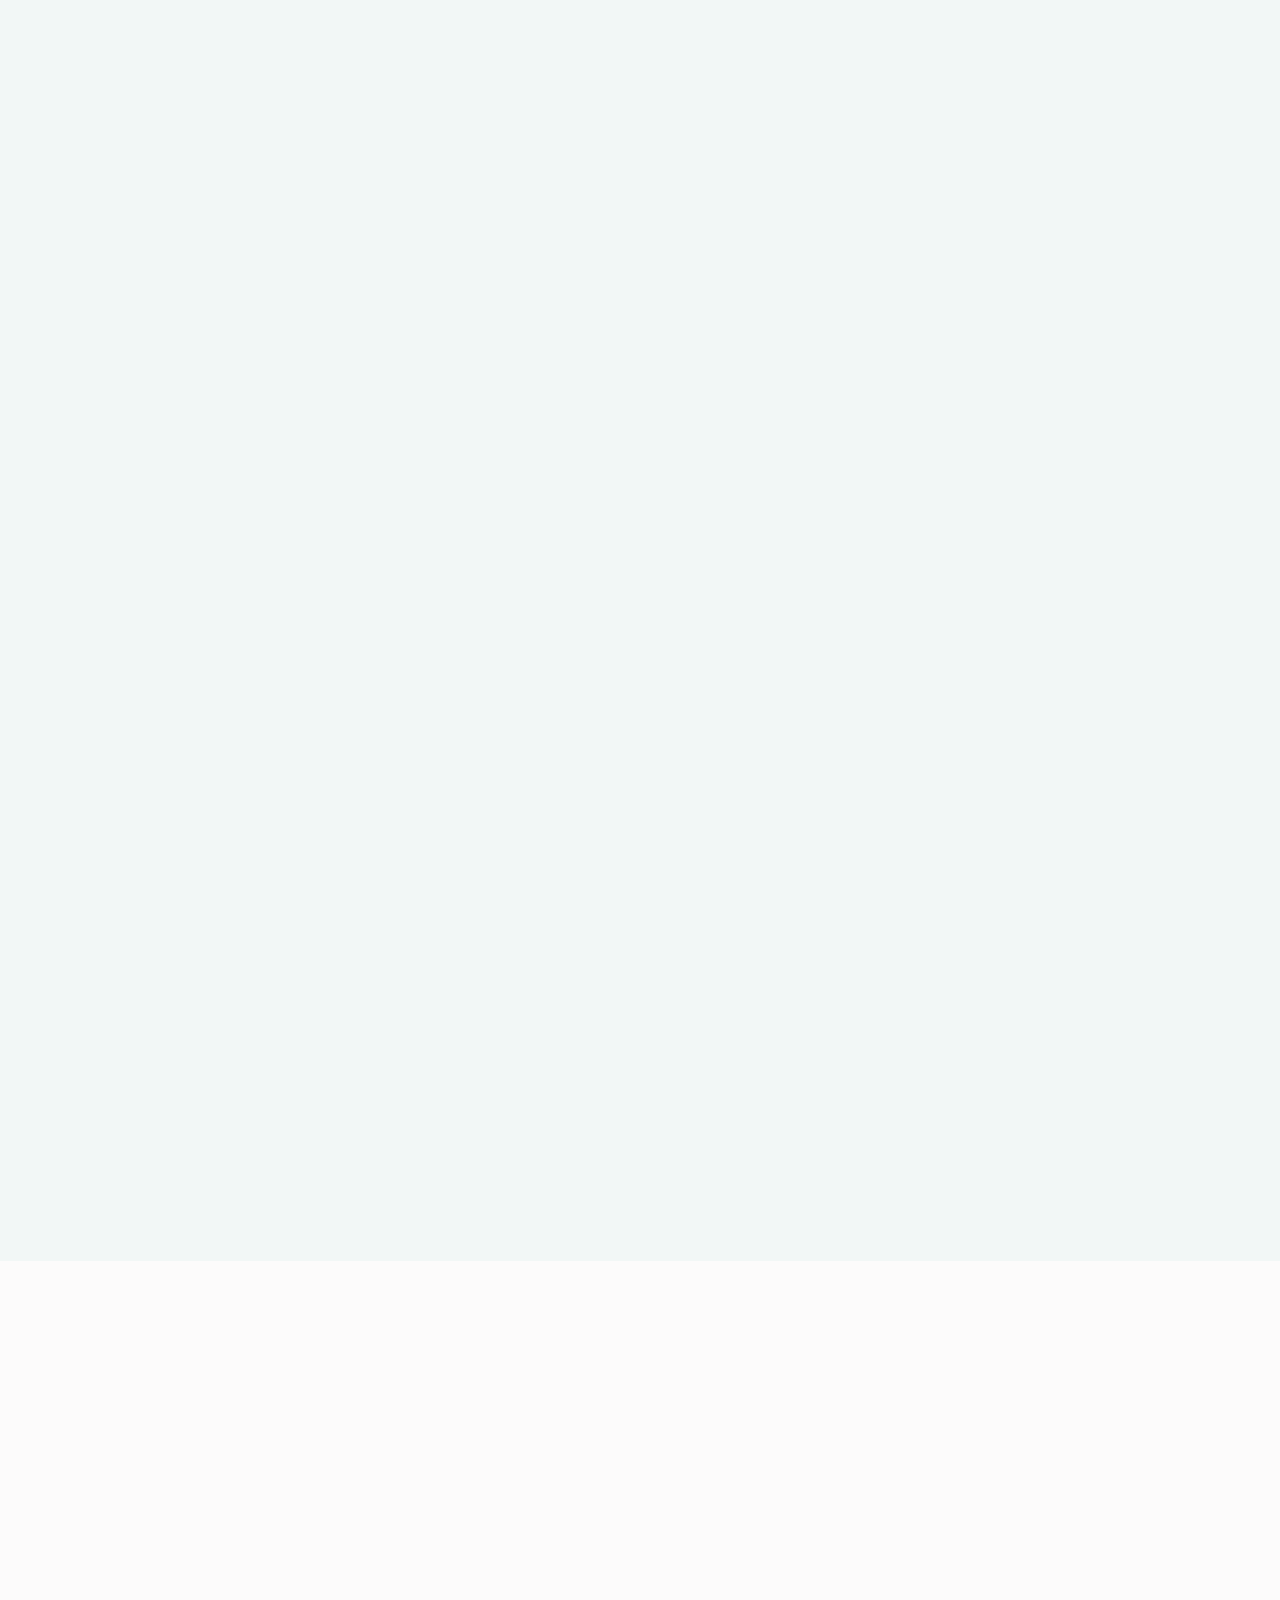
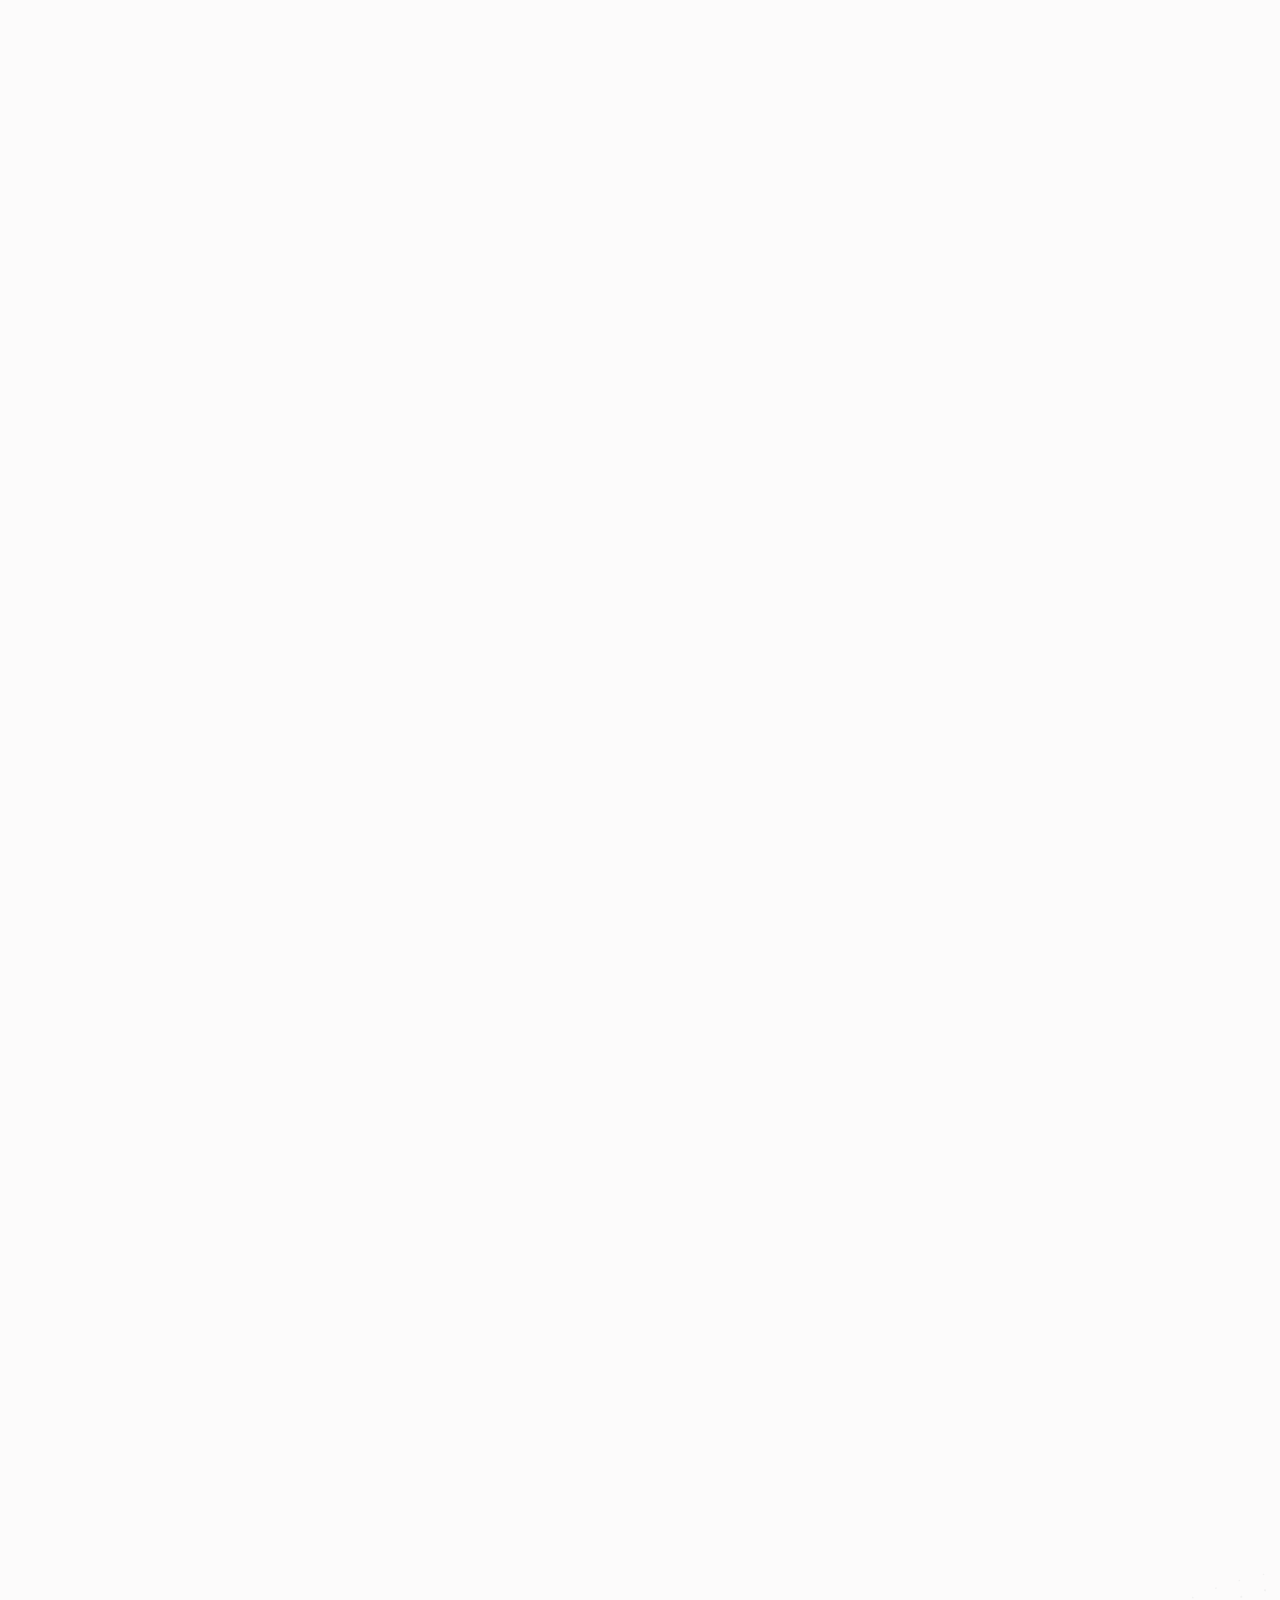
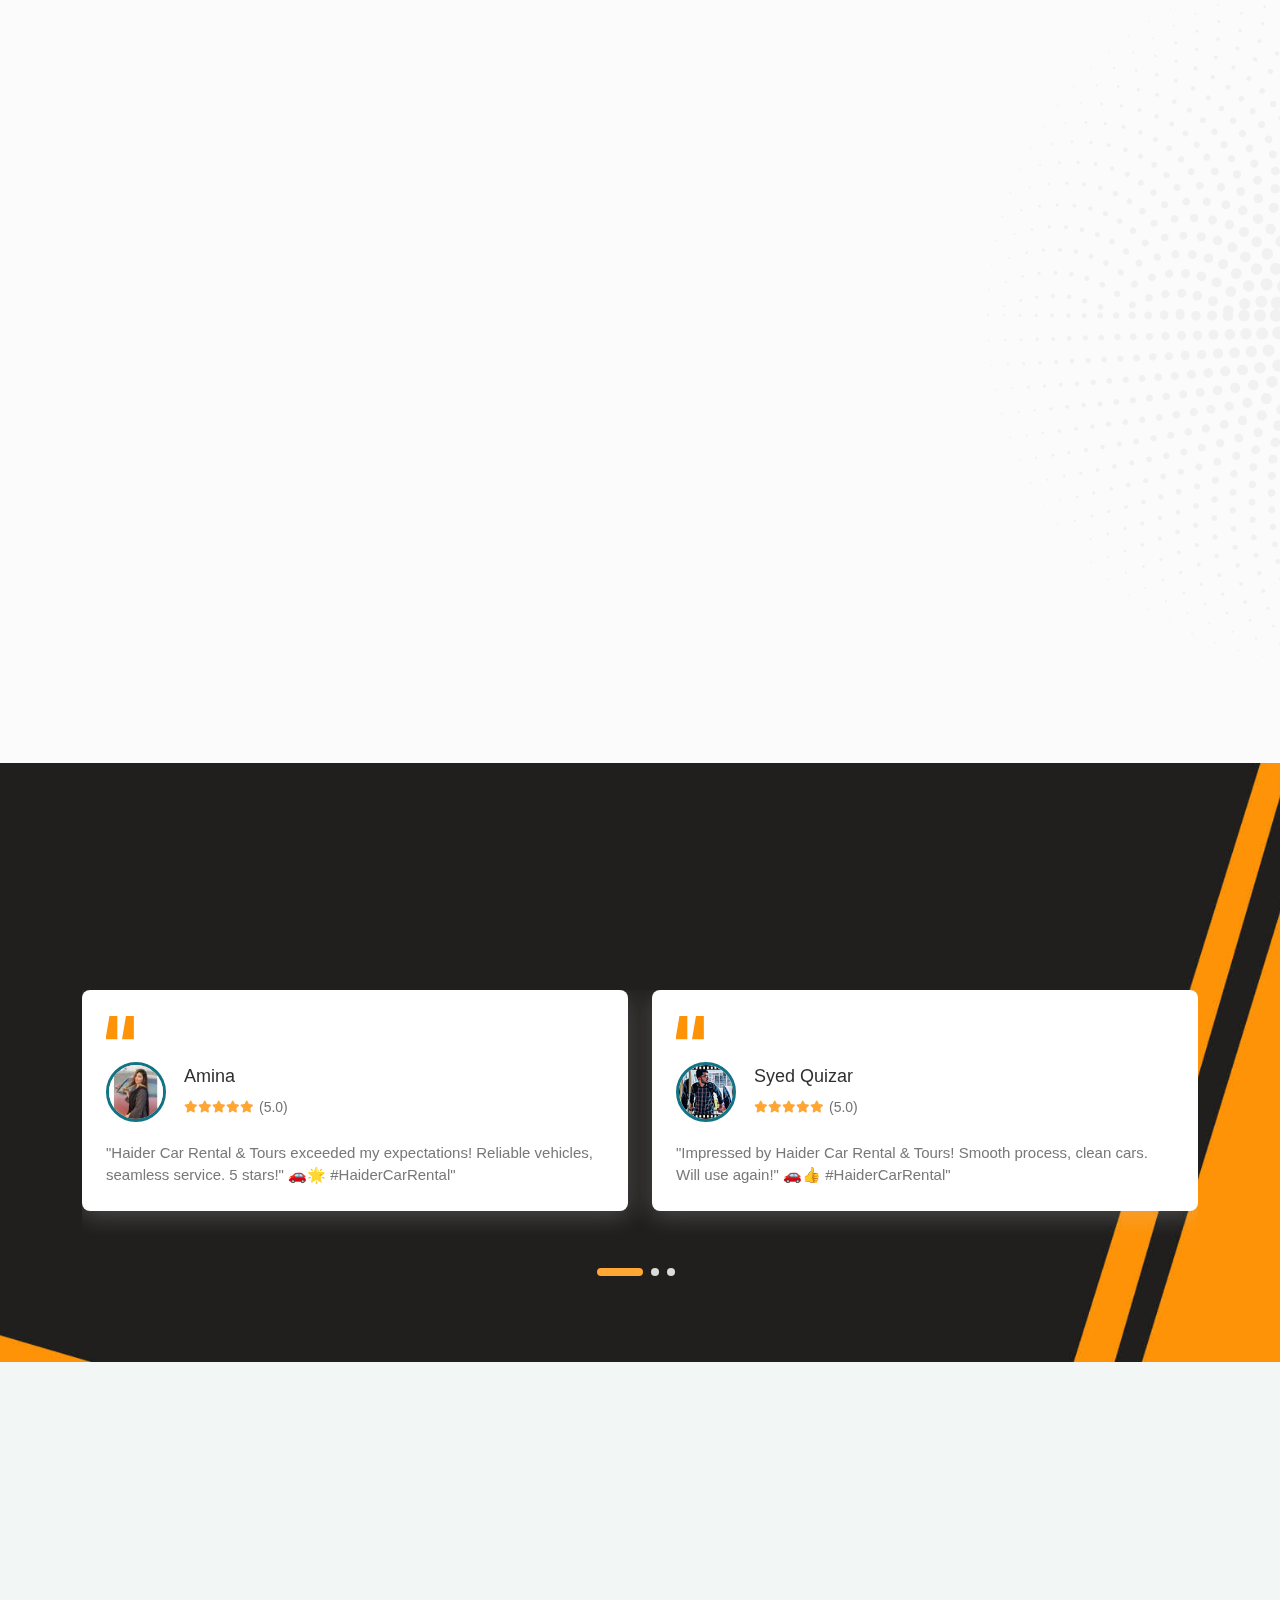
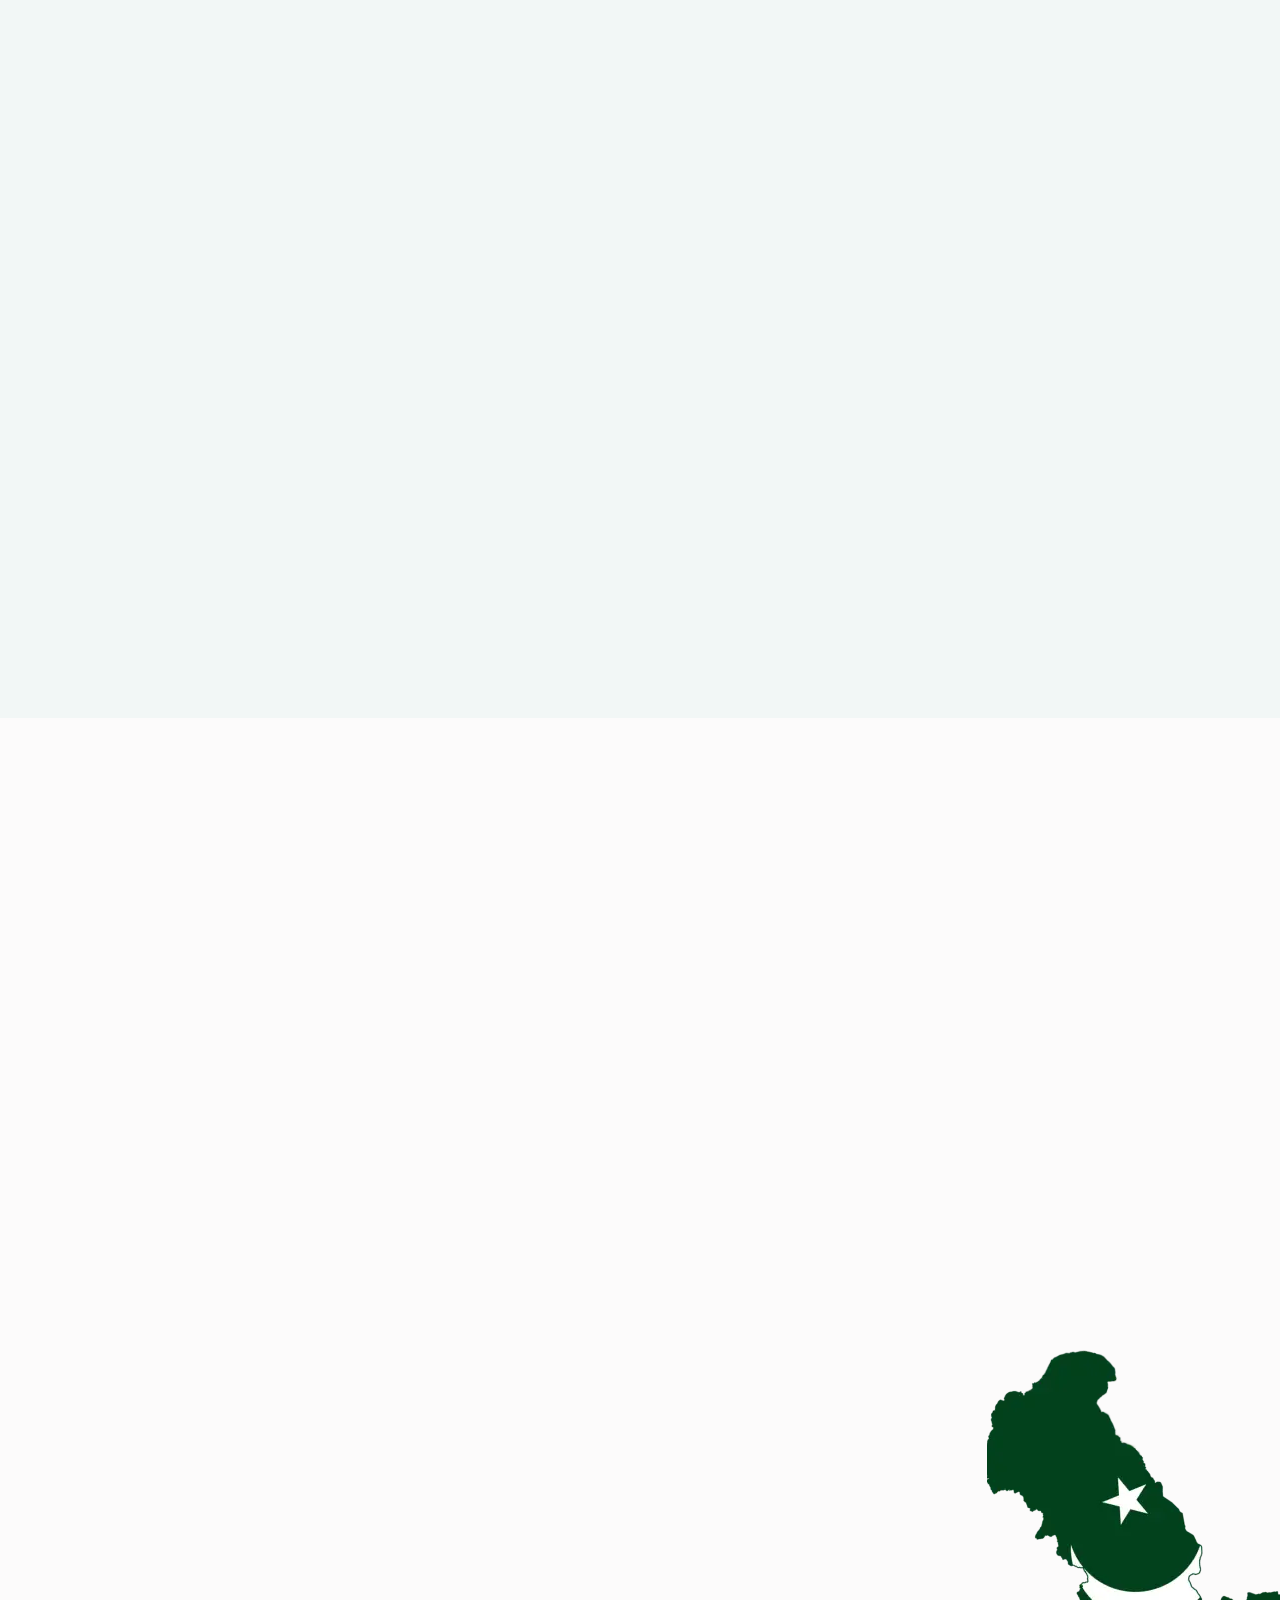
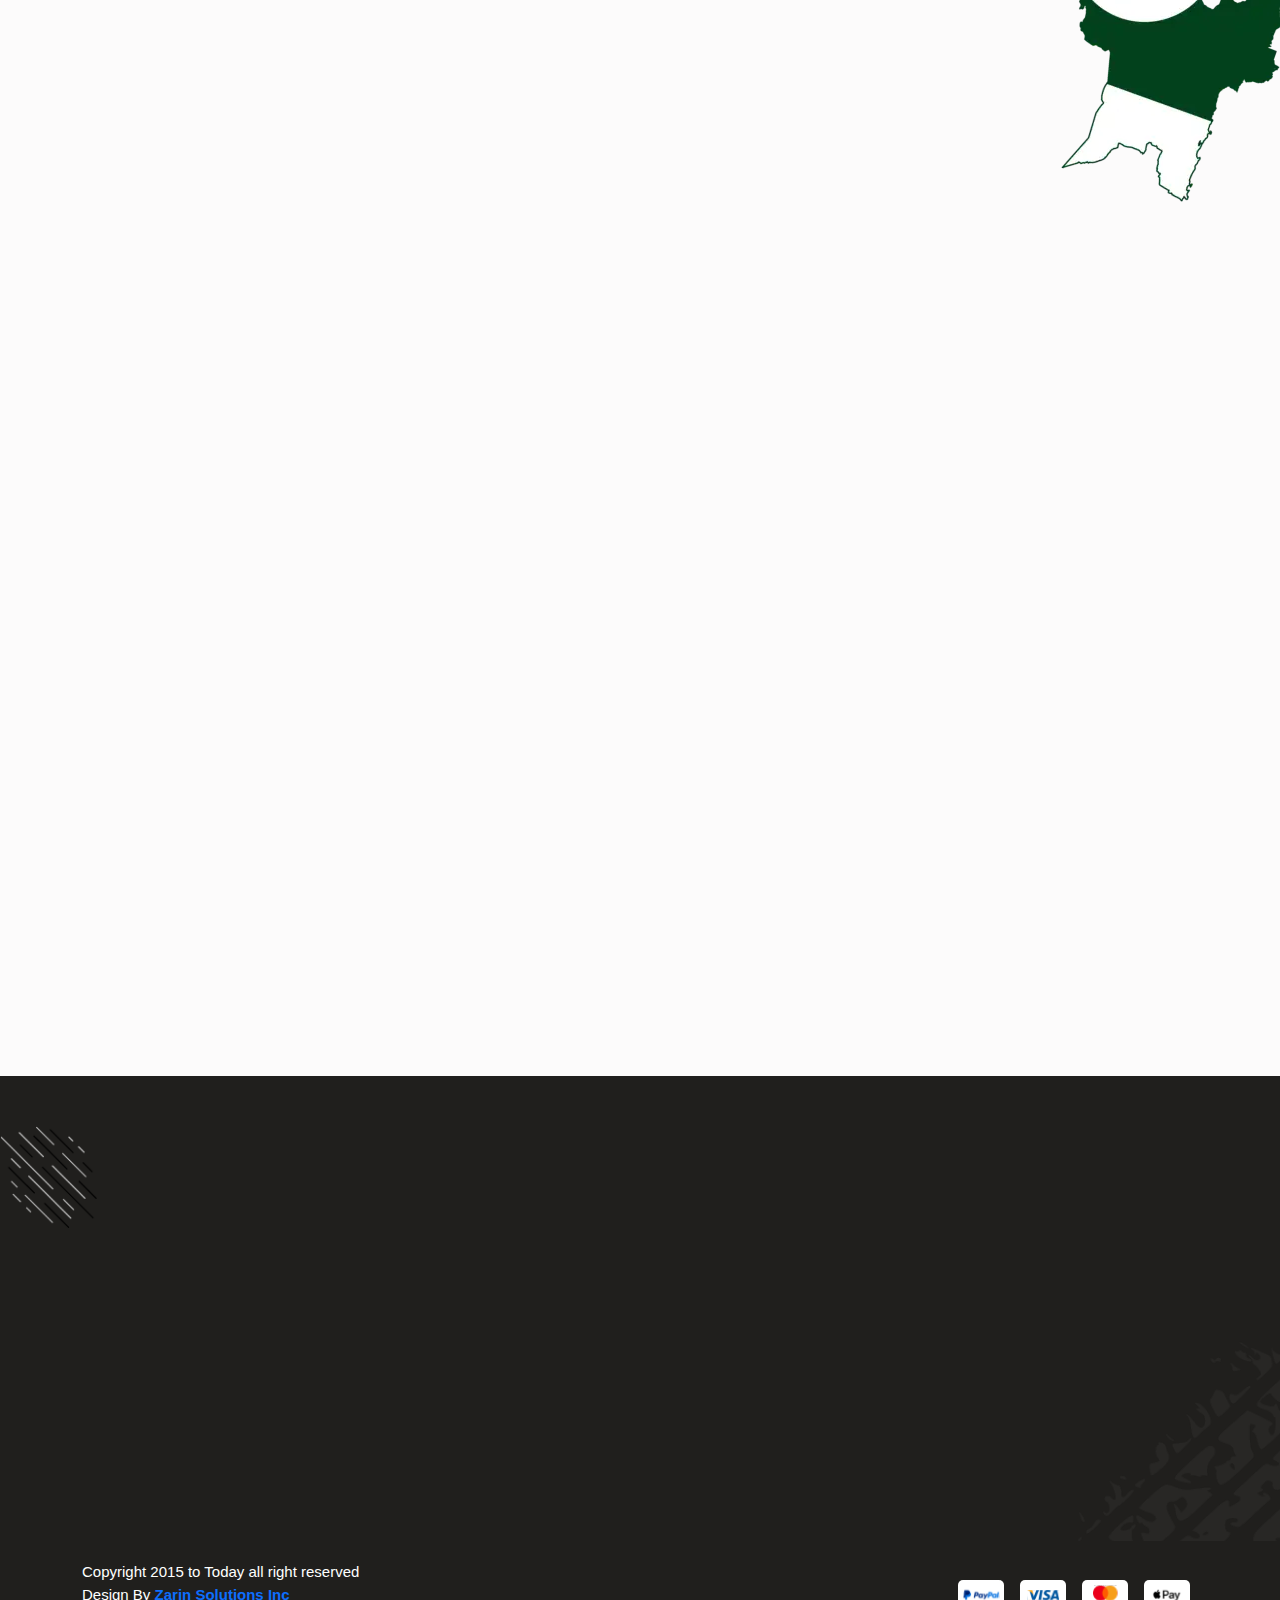
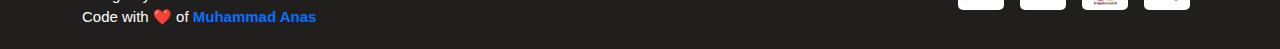
==== commit 895f388b: "update" ====
--- a/index.html
+++ b/index.html
@@ -1,6 +1,16 @@
 <!DOCTYPE html>
 <html lang="en">
    <head>
+    <!-- Google tag (gtag.js) Start -->
+  <script async src="https://www.googletagmanager.com/gtag/js?id=AW-11485886280"></script>
+  <script>
+  window.dataLayer = window.dataLayer || [];
+  function gtag(){dataLayer.push(arguments);}
+  gtag('js', new Date());
+
+  gtag('config', 'AW-11485886280');
+   </script>
+   <!-- Google tag (gtag.js) End -->
       <meta property="og:title" content="Haider Car Rental & Tours" />
       <meta property="og:image" content="https://haidercarrental.com/assets/img/Mercedes-Benz.png" />
       <meta property="og:description" content="Providing services in Islamabad Rawalpindi Lahore & anywhere in Pakistan with Driver only." />
@@ -19,16 +29,6 @@
       <link rel="stylesheet" href="assets/css/feather.css">
       <link rel="stylesheet" href="assets/css/owl.carousel.min.css">
       <link rel="stylesheet" href="assets/css/style.css">     
- <!-- Google tag (gtag.js) Start -->
-<script async src="https://www.googletagmanager.com/gtag/js?id=AW-11485886280"></script>
-<script>
-  window.dataLayer = window.dataLayer || [];
-  function gtag(){dataLayer.push(arguments);}
-  gtag('js', new Date());
-
-  gtag('config', 'AW-11485886280');
-</script>
-   <!-- Google tag (gtag.js) End -->
    <!-- Preloader Start -->
    <script>
   document.addEventListener("DOMContentLoaded", function () {
